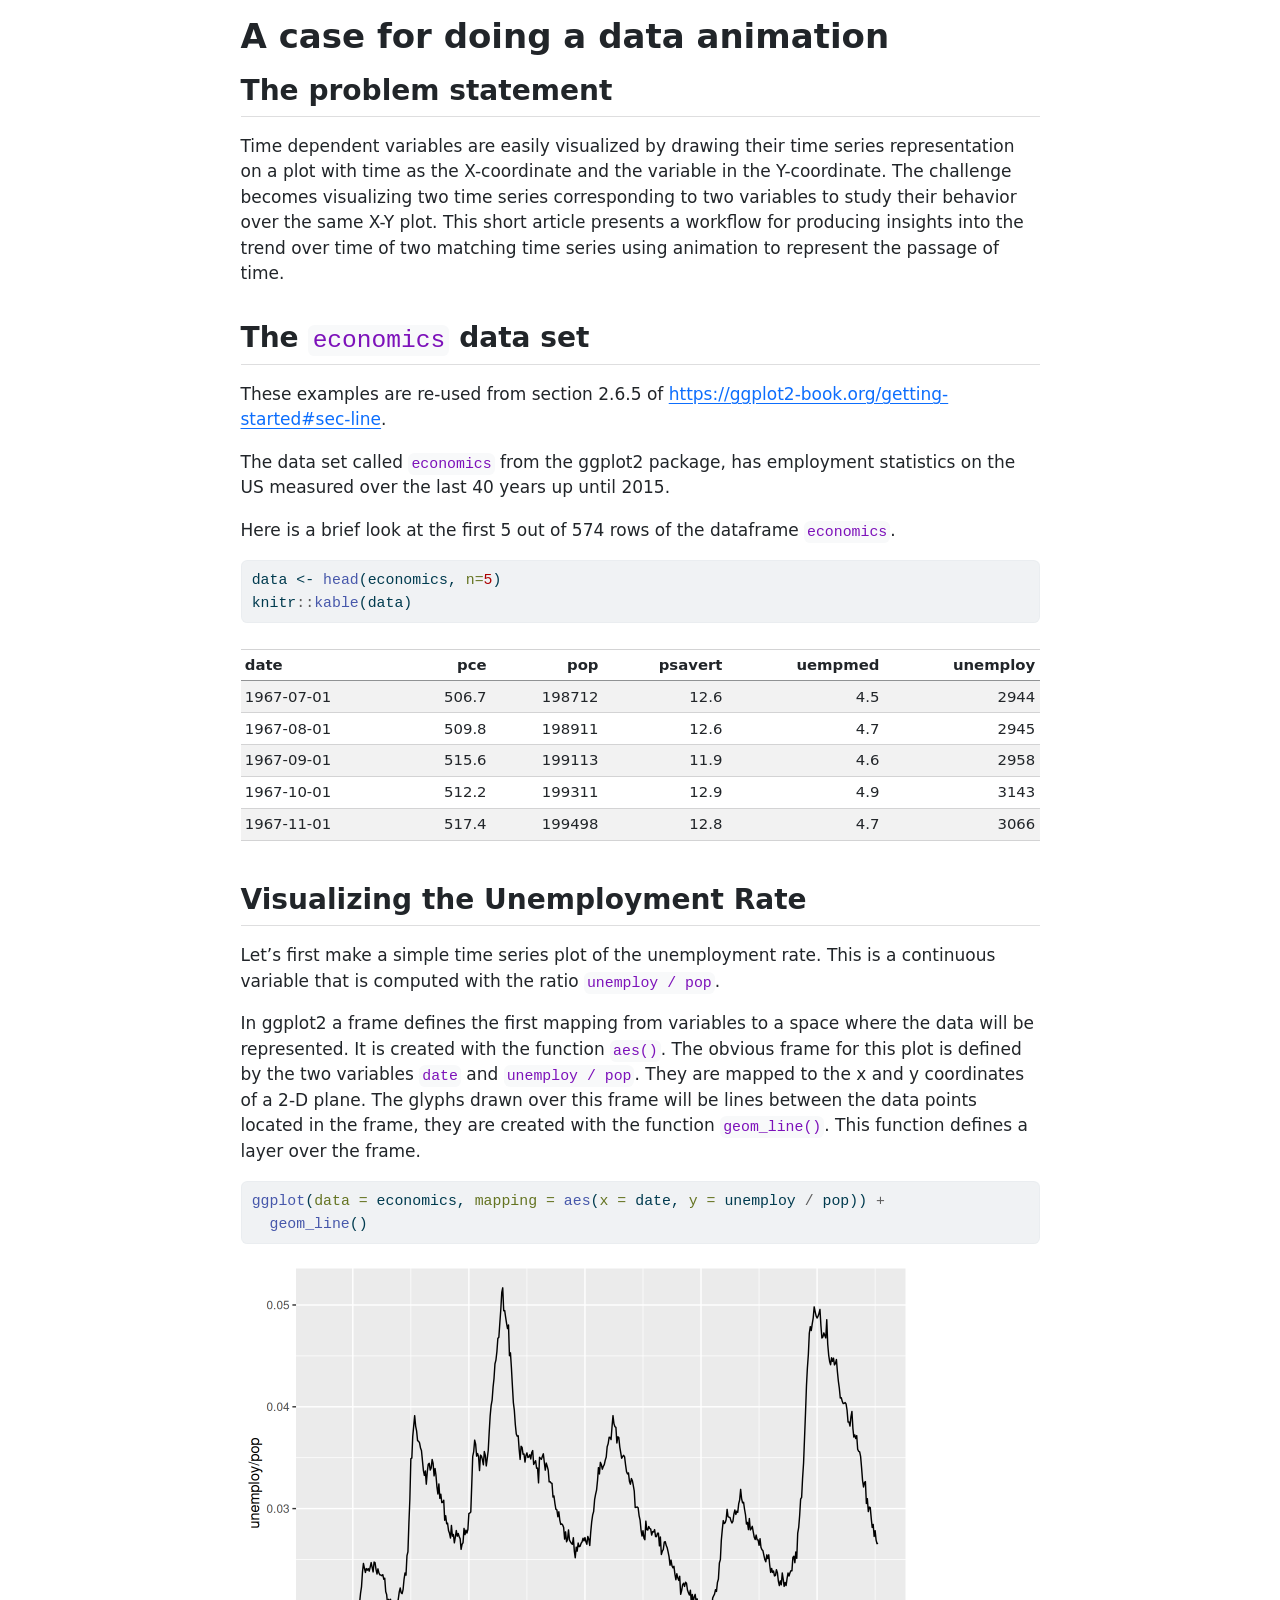
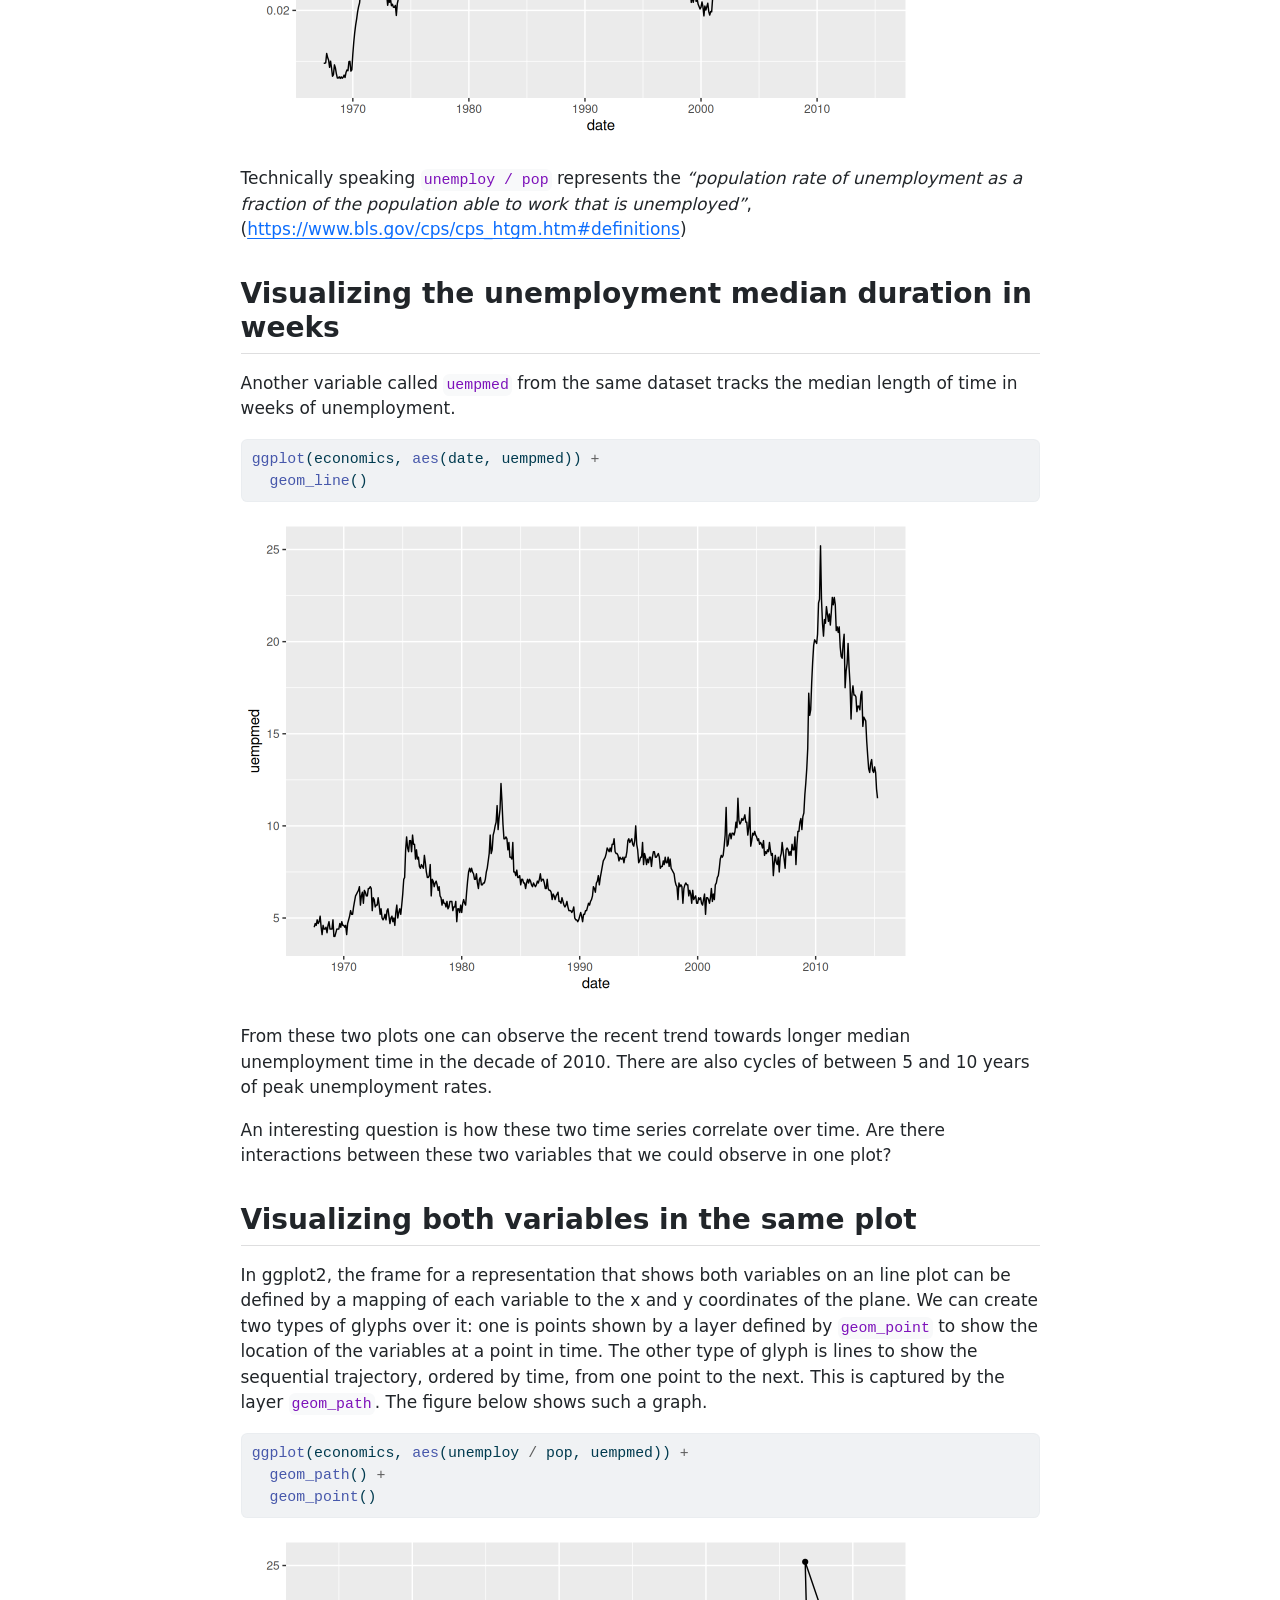
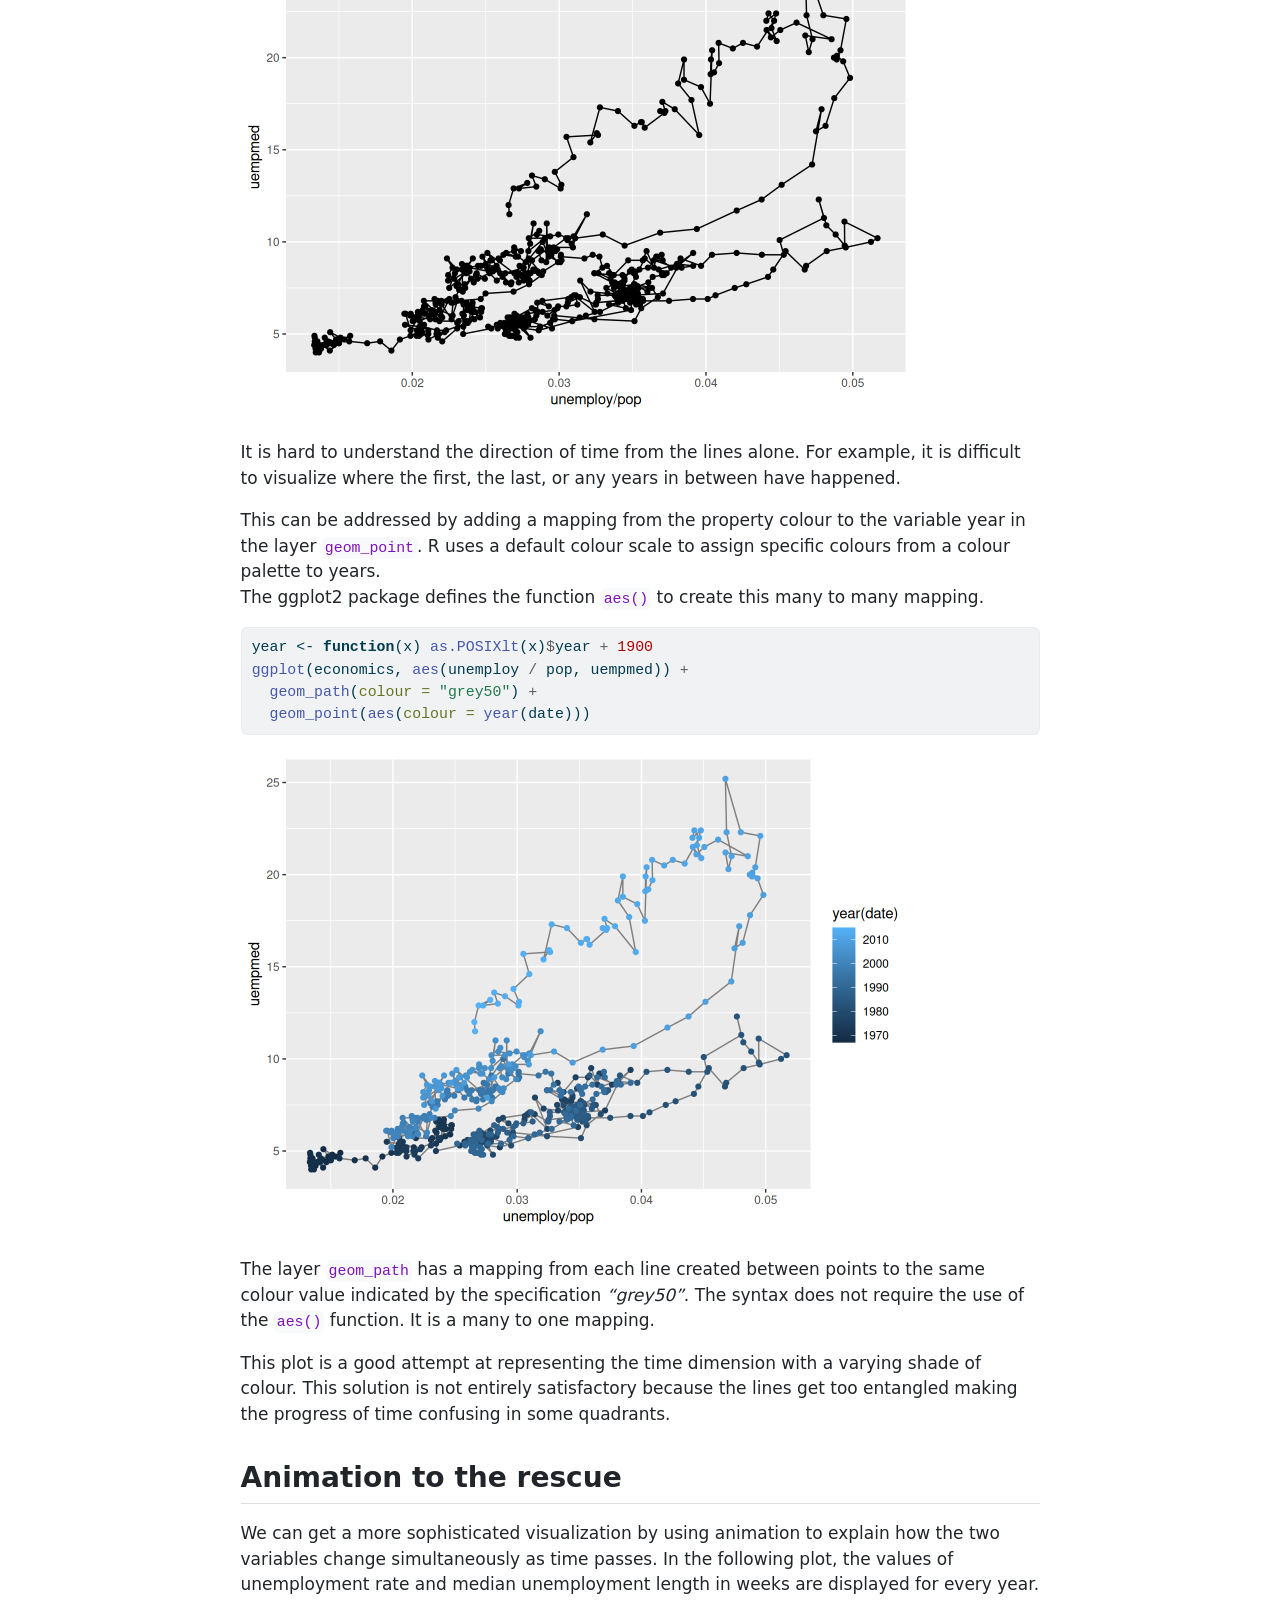
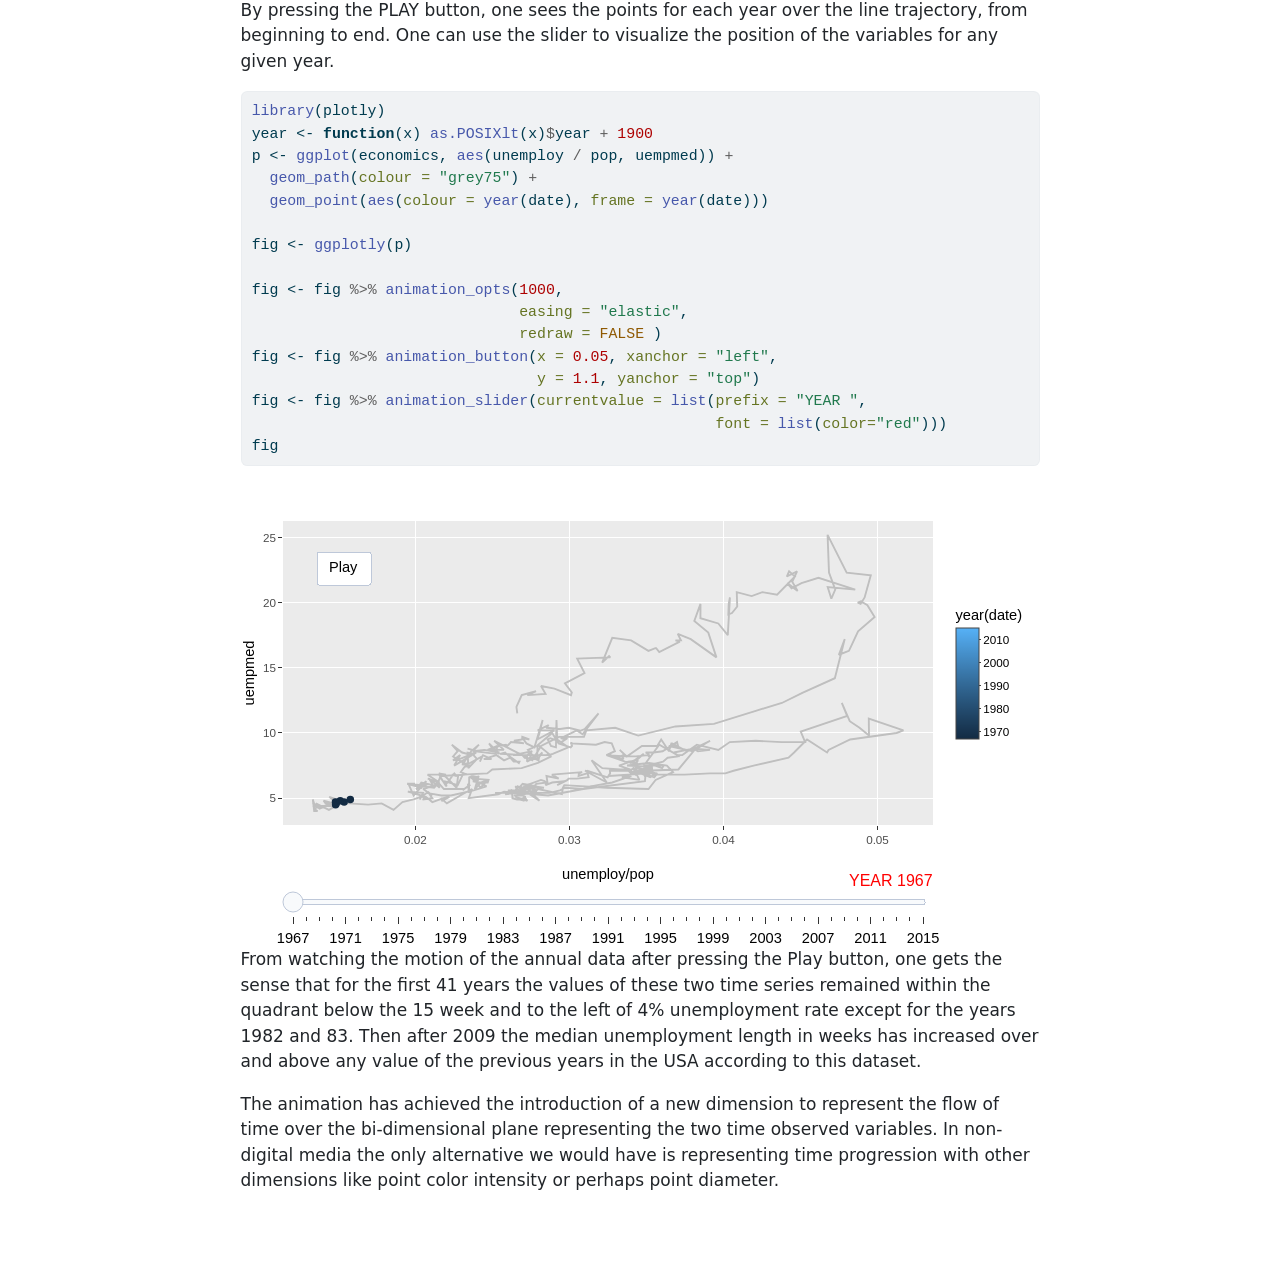
==== docs/index.html @ ac40e381 "test(GH-pages) back-to-basics: we need index.html as the entry point for the statis page" ====
<!DOCTYPE html>
<html xmlns="http://www.w3.org/1999/xhtml" lang="en" xml:lang="en"><head>

<meta charset="utf-8">
<meta name="generator" content="quarto-1.7.32">

<meta name="viewport" content="width=device-width, initial-scale=1.0, user-scalable=yes">


<title>A case for doing a data animation</title>
<style>
code{white-space: pre-wrap;}
span.smallcaps{font-variant: small-caps;}
div.columns{display: flex; gap: min(4vw, 1.5em);}
div.column{flex: auto; overflow-x: auto;}
div.hanging-indent{margin-left: 1.5em; text-indent: -1.5em;}
ul.task-list{list-style: none;}
ul.task-list li input[type="checkbox"] {
  width: 0.8em;
  margin: 0 0.8em 0.2em -1em; /* quarto-specific, see https://github.com/quarto-dev/quarto-cli/issues/4556 */ 
  vertical-align: middle;
}
/* CSS for syntax highlighting */
html { -webkit-text-size-adjust: 100%; }
pre > code.sourceCode { white-space: pre; position: relative; }
pre > code.sourceCode > span { display: inline-block; line-height: 1.25; }
pre > code.sourceCode > span:empty { height: 1.2em; }
.sourceCode { overflow: visible; }
code.sourceCode > span { color: inherit; text-decoration: inherit; }
div.sourceCode { margin: 1em 0; }
pre.sourceCode { margin: 0; }
@media screen {
div.sourceCode { overflow: auto; }
}
@media print {
pre > code.sourceCode { white-space: pre-wrap; }
pre > code.sourceCode > span { text-indent: -5em; padding-left: 5em; }
}
pre.numberSource code
  { counter-reset: source-line 0; }
pre.numberSource code > span
  { position: relative; left: -4em; counter-increment: source-line; }
pre.numberSource code > span > a:first-child::before
  { content: counter(source-line);
    position: relative; left: -1em; text-align: right; vertical-align: baseline;
    border: none; display: inline-block;
    -webkit-touch-callout: none; -webkit-user-select: none;
    -khtml-user-select: none; -moz-user-select: none;
    -ms-user-select: none; user-select: none;
    padding: 0 4px; width: 4em;
  }
pre.numberSource { margin-left: 3em;  padding-left: 4px; }
div.sourceCode
  {   }
@media screen {
pre > code.sourceCode > span > a:first-child::before { text-decoration: underline; }
}
</style>


<script src="index_files/libs/clipboard/clipboard.min.js"></script>
<script src="index_files/libs/quarto-html/quarto.js" type="module"></script>
<script src="index_files/libs/quarto-html/tabsets/tabsets.js" type="module"></script>
<script src="index_files/libs/quarto-html/popper.min.js"></script>
<script src="index_files/libs/quarto-html/tippy.umd.min.js"></script>
<script src="index_files/libs/quarto-html/anchor.min.js"></script>
<link href="index_files/libs/quarto-html/tippy.css" rel="stylesheet">
<link href="index_files/libs/quarto-html/quarto-syntax-highlighting-37eea08aefeeee20ff55810ff984fec1.css" rel="stylesheet" id="quarto-text-highlighting-styles">
<script src="index_files/libs/bootstrap/bootstrap.min.js"></script>
<link href="index_files/libs/bootstrap/bootstrap-icons.css" rel="stylesheet">
<link href="index_files/libs/bootstrap/bootstrap-150c5a5c66fdbd654747a615116edb5d.min.css" rel="stylesheet" append-hash="true" id="quarto-bootstrap" data-mode="light">
<link href="index_files/libs/htmltools-fill-0.5.8.1/fill.css" rel="stylesheet">
<script src="index_files/libs/htmlwidgets-1.6.4/htmlwidgets.js"></script>
<script src="index_files/libs/plotly-binding-4.11.0/plotly.js"></script>
<script src="index_files/libs/typedarray-0.1/typedarray.min.js"></script>
<script src="index_files/libs/jquery-3.5.1/jquery.min.js"></script>
<link href="index_files/libs/crosstalk-1.2.2/css/crosstalk.min.css" rel="stylesheet">
<script src="index_files/libs/crosstalk-1.2.2/js/crosstalk.min.js"></script>
<link href="index_files/libs/plotly-htmlwidgets-css-2.11.1/plotly-htmlwidgets.css" rel="stylesheet">
<script src="index_files/libs/plotly-main-2.11.1/plotly-latest.min.js"></script>


</head>

<body class="fullcontent quarto-light">

<div id="quarto-content" class="page-columns page-rows-contents page-layout-article">

<main class="content" id="quarto-document-content">

<header id="title-block-header" class="quarto-title-block default">
<div class="quarto-title">
<h1 class="title">A case for doing a data animation</h1>
</div>



<div class="quarto-title-meta">

    
  
    
  </div>
  


</header>


<section id="the-problem-statement" class="level2">
<h2 class="anchored" data-anchor-id="the-problem-statement">The problem statement</h2>
<p>Time dependent variables are easily visualized by drawing their time series representation on a plot with time as the X-coordinate and the variable in the Y-coordinate. The challenge becomes visualizing two time series corresponding to two variables to study their behavior over the same X-Y plot. This short article presents a workflow for producing insights into the trend over time of two matching time series using animation to represent the passage of time.</p>
</section>
<section id="the-economics-data-set" class="level2">
<h2 class="anchored" data-anchor-id="the-economics-data-set">The <code>economics</code> data set</h2>
<p>These examples are re-used from section 2.6.5 of <a href="https://ggplot2-book.org/getting-started#sec-line" class="uri">https://ggplot2-book.org/getting-started#sec-line</a>.</p>
<p>The data set called <code>economics</code> from the ggplot2 package, has employment statistics on the US measured over the last 40 years up until 2015.</p>
<p>Here is a brief look at the first 5 out of 574 rows of the dataframe <code>economics</code>.</p>
<div class="cell">
<div class="sourceCode cell-code" id="cb1"><pre class="sourceCode r code-with-copy"><code class="sourceCode r"><span id="cb1-1"><a href="#cb1-1" aria-hidden="true" tabindex="-1"></a>data <span class="ot">&lt;-</span> <span class="fu">head</span>(economics, <span class="at">n=</span><span class="dv">5</span>)</span>
<span id="cb1-2"><a href="#cb1-2" aria-hidden="true" tabindex="-1"></a>knitr<span class="sc">::</span><span class="fu">kable</span>(data)</span></code><button title="Copy to Clipboard" class="code-copy-button"><i class="bi"></i></button></pre></div>
<div class="cell-output-display">
<table class="caption-top table table-sm table-striped small">
<thead>
<tr class="header">
<th style="text-align: left;">date</th>
<th style="text-align: right;">pce</th>
<th style="text-align: right;">pop</th>
<th style="text-align: right;">psavert</th>
<th style="text-align: right;">uempmed</th>
<th style="text-align: right;">unemploy</th>
</tr>
</thead>
<tbody>
<tr class="odd">
<td style="text-align: left;">1967-07-01</td>
<td style="text-align: right;">506.7</td>
<td style="text-align: right;">198712</td>
<td style="text-align: right;">12.6</td>
<td style="text-align: right;">4.5</td>
<td style="text-align: right;">2944</td>
</tr>
<tr class="even">
<td style="text-align: left;">1967-08-01</td>
<td style="text-align: right;">509.8</td>
<td style="text-align: right;">198911</td>
<td style="text-align: right;">12.6</td>
<td style="text-align: right;">4.7</td>
<td style="text-align: right;">2945</td>
</tr>
<tr class="odd">
<td style="text-align: left;">1967-09-01</td>
<td style="text-align: right;">515.6</td>
<td style="text-align: right;">199113</td>
<td style="text-align: right;">11.9</td>
<td style="text-align: right;">4.6</td>
<td style="text-align: right;">2958</td>
</tr>
<tr class="even">
<td style="text-align: left;">1967-10-01</td>
<td style="text-align: right;">512.2</td>
<td style="text-align: right;">199311</td>
<td style="text-align: right;">12.9</td>
<td style="text-align: right;">4.9</td>
<td style="text-align: right;">3143</td>
</tr>
<tr class="odd">
<td style="text-align: left;">1967-11-01</td>
<td style="text-align: right;">517.4</td>
<td style="text-align: right;">199498</td>
<td style="text-align: right;">12.8</td>
<td style="text-align: right;">4.7</td>
<td style="text-align: right;">3066</td>
</tr>
</tbody>
</table>
</div>
</div>
</section>
<section id="visualizing-the-unemployment-rate" class="level2">
<h2 class="anchored" data-anchor-id="visualizing-the-unemployment-rate">Visualizing the Unemployment Rate</h2>
<p>Let’s first make a simple time series plot of the unemployment rate. This is a continuous variable that is computed with the ratio <code>unemploy / pop</code>.</p>
<p>In ggplot2 a frame defines the first mapping from variables to a space where the data will be represented. It is created with the function <code>aes()</code>. The obvious frame for this plot is defined by the two variables <code>date</code> and <code>unemploy / pop</code>. They are mapped to the x and y coordinates of a 2-D plane. The glyphs drawn over this frame will be lines between the data points located in the frame, they are created with the function <code>geom_line()</code>. This function defines a layer over the frame.</p>
<div class="cell">
<div class="sourceCode cell-code" id="cb2"><pre class="sourceCode r code-with-copy"><code class="sourceCode r"><span id="cb2-1"><a href="#cb2-1" aria-hidden="true" tabindex="-1"></a><span class="fu">ggplot</span>(<span class="at">data =</span> economics, <span class="at">mapping =</span> <span class="fu">aes</span>(<span class="at">x =</span> date, <span class="at">y =</span> unemploy <span class="sc">/</span> pop)) <span class="sc">+</span></span>
<span id="cb2-2"><a href="#cb2-2" aria-hidden="true" tabindex="-1"></a>  <span class="fu">geom_line</span>()</span></code><button title="Copy to Clipboard" class="code-copy-button"><i class="bi"></i></button></pre></div>
<div class="cell-output-display">
<div>
<figure class="figure">
<p><img src="index_files/figure-html/running-separate-time-series-unemployment-rate-1.png" class="img-fluid figure-img" width="672"></p>
</figure>
</div>
</div>
</div>
<p>Technically speaking <code>unemploy / pop</code> represents the <em>“population rate of unemployment as a fraction of the population able to work that is unemployed”</em>, (<a href="https://www.bls.gov/cps/cps_htgm.htm#definitions" class="uri">https://www.bls.gov/cps/cps_htgm.htm#definitions</a>)</p>
</section>
<section id="visualizing-the-unemployment-median-duration-in-weeks" class="level2">
<h2 class="anchored" data-anchor-id="visualizing-the-unemployment-median-duration-in-weeks">Visualizing the unemployment median duration in weeks</h2>
<p>Another variable called <code>uempmed</code> from the same dataset tracks the median length of time in weeks of unemployment.</p>
<div class="cell">
<div class="sourceCode cell-code" id="cb3"><pre class="sourceCode r code-with-copy"><code class="sourceCode r"><span id="cb3-1"><a href="#cb3-1" aria-hidden="true" tabindex="-1"></a><span class="fu">ggplot</span>(economics, <span class="fu">aes</span>(date, uempmed)) <span class="sc">+</span></span>
<span id="cb3-2"><a href="#cb3-2" aria-hidden="true" tabindex="-1"></a>  <span class="fu">geom_line</span>()</span></code><button title="Copy to Clipboard" class="code-copy-button"><i class="bi"></i></button></pre></div>
<div class="cell-output-display">
<div>
<figure class="figure">
<p><img src="index_files/figure-html/running-separate-time-series-mean-time-1.png" class="img-fluid figure-img" width="672"></p>
</figure>
</div>
</div>
</div>
<p>From these two plots one can observe the recent trend towards longer median unemployment time in the decade of 2010. There are also cycles of between 5 and 10 years of peak unemployment rates.</p>
<p>An interesting question is how these two time series correlate over time. Are there interactions between these two variables that we could observe in one plot?</p>
</section>
<section id="visualizing-both-variables-in-the-same-plot" class="level2">
<h2 class="anchored" data-anchor-id="visualizing-both-variables-in-the-same-plot">Visualizing both variables in the same plot</h2>
<p>In ggplot2, the frame for a representation that shows both variables on an line plot can be defined by a mapping of each variable to the x and y coordinates of the plane. We can create two types of glyphs over it: one is points shown by a layer defined by <code>geom_point</code> to show the location of the variables at a point in time. The other type of glyph is lines to show the sequential trajectory, ordered by time, from one point to the next. This is captured by the layer <code>geom_path</code>. The figure below shows such a graph.</p>
<div class="cell">
<div class="sourceCode cell-code" id="cb4"><pre class="sourceCode r code-with-copy"><code class="sourceCode r"><span id="cb4-1"><a href="#cb4-1" aria-hidden="true" tabindex="-1"></a><span class="fu">ggplot</span>(economics, <span class="fu">aes</span>(unemploy <span class="sc">/</span> pop, uempmed)) <span class="sc">+</span> </span>
<span id="cb4-2"><a href="#cb4-2" aria-hidden="true" tabindex="-1"></a>  <span class="fu">geom_path</span>() <span class="sc">+</span></span>
<span id="cb4-3"><a href="#cb4-3" aria-hidden="true" tabindex="-1"></a>  <span class="fu">geom_point</span>()</span></code><button title="Copy to Clipboard" class="code-copy-button"><i class="bi"></i></button></pre></div>
<div class="cell-output-display">
<div>
<figure class="figure">
<p><img src="index_files/figure-html/path-plot-first-attempt-1.png" class="img-fluid figure-img" width="672"></p>
</figure>
</div>
</div>
</div>
<p>It is hard to understand the direction of time from the lines alone. For example, it is difficult to visualize where the first, the last, or any years in between have happened.</p>
<p>This can be addressed by adding a mapping from the property colour to the variable year in the layer <code>geom_point</code>. R uses a default colour scale to assign specific colours from a colour palette to years.<br>
The ggplot2 package defines the function <code>aes()</code> to create this many to many mapping.</p>
<div class="cell">
<div class="sourceCode cell-code" id="cb5"><pre class="sourceCode r code-with-copy"><code class="sourceCode r"><span id="cb5-1"><a href="#cb5-1" aria-hidden="true" tabindex="-1"></a>year <span class="ot">&lt;-</span> <span class="cf">function</span>(x) <span class="fu">as.POSIXlt</span>(x)<span class="sc">$</span>year <span class="sc">+</span> <span class="dv">1900</span></span>
<span id="cb5-2"><a href="#cb5-2" aria-hidden="true" tabindex="-1"></a><span class="fu">ggplot</span>(economics, <span class="fu">aes</span>(unemploy <span class="sc">/</span> pop, uempmed)) <span class="sc">+</span> </span>
<span id="cb5-3"><a href="#cb5-3" aria-hidden="true" tabindex="-1"></a>  <span class="fu">geom_path</span>(<span class="at">colour =</span> <span class="st">"grey50"</span>) <span class="sc">+</span></span>
<span id="cb5-4"><a href="#cb5-4" aria-hidden="true" tabindex="-1"></a>  <span class="fu">geom_point</span>(<span class="fu">aes</span>(<span class="at">colour =</span> <span class="fu">year</span>(date)))</span></code><button title="Copy to Clipboard" class="code-copy-button"><i class="bi"></i></button></pre></div>
<div class="cell-output-display">
<div>
<figure class="figure">
<p><img src="index_files/figure-html/path-plot-time-direction-encoded-to-colour-1.png" class="img-fluid figure-img" width="672"></p>
</figure>
</div>
</div>
</div>
<p>The layer <code>geom_path</code> has a mapping from each line created between points to the same colour value indicated by the specification <em>“grey50”</em>. The syntax does not require the use of the <code>aes()</code> function. It is a many to one mapping.</p>
<p>This plot is a good attempt at representing the time dimension with a varying shade of colour. This solution is not entirely satisfactory because the lines get too entangled making the progress of time confusing in some quadrants.</p>
</section>
<section id="animation-to-the-rescue" class="level2">
<h2 class="anchored" data-anchor-id="animation-to-the-rescue">Animation to the rescue</h2>
<p>We can get a more sophisticated visualization by using animation to explain how the two variables change simultaneously as time passes. In the following plot, the values of unemployment rate and median unemployment length in weeks are displayed for every year. By pressing the PLAY button, one sees the points for each year over the line trajectory, from beginning to end. One can use the slider to visualize the position of the variables for any given year.</p>
<div class="cell">
<div class="sourceCode cell-code" id="cb6"><pre class="sourceCode r code-with-copy"><code class="sourceCode r"><span id="cb6-1"><a href="#cb6-1" aria-hidden="true" tabindex="-1"></a><span class="fu">library</span>(plotly)</span>
<span id="cb6-2"><a href="#cb6-2" aria-hidden="true" tabindex="-1"></a>year <span class="ot">&lt;-</span> <span class="cf">function</span>(x) <span class="fu">as.POSIXlt</span>(x)<span class="sc">$</span>year <span class="sc">+</span> <span class="dv">1900</span></span>
<span id="cb6-3"><a href="#cb6-3" aria-hidden="true" tabindex="-1"></a>p <span class="ot">&lt;-</span> <span class="fu">ggplot</span>(economics, <span class="fu">aes</span>(unemploy <span class="sc">/</span> pop, uempmed)) <span class="sc">+</span> </span>
<span id="cb6-4"><a href="#cb6-4" aria-hidden="true" tabindex="-1"></a>  <span class="fu">geom_path</span>(<span class="at">colour =</span> <span class="st">"grey75"</span>) <span class="sc">+</span></span>
<span id="cb6-5"><a href="#cb6-5" aria-hidden="true" tabindex="-1"></a>  <span class="fu">geom_point</span>(<span class="fu">aes</span>(<span class="at">colour =</span> <span class="fu">year</span>(date), <span class="at">frame =</span> <span class="fu">year</span>(date)))</span>
<span id="cb6-6"><a href="#cb6-6" aria-hidden="true" tabindex="-1"></a></span>
<span id="cb6-7"><a href="#cb6-7" aria-hidden="true" tabindex="-1"></a>fig <span class="ot">&lt;-</span> <span class="fu">ggplotly</span>(p)</span>
<span id="cb6-8"><a href="#cb6-8" aria-hidden="true" tabindex="-1"></a></span>
<span id="cb6-9"><a href="#cb6-9" aria-hidden="true" tabindex="-1"></a>fig <span class="ot">&lt;-</span> fig <span class="sc">%&gt;%</span> <span class="fu">animation_opts</span>(<span class="dv">1000</span>,</span>
<span id="cb6-10"><a href="#cb6-10" aria-hidden="true" tabindex="-1"></a>                              <span class="at">easing =</span> <span class="st">"elastic"</span>, </span>
<span id="cb6-11"><a href="#cb6-11" aria-hidden="true" tabindex="-1"></a>                              <span class="at">redraw =</span> <span class="cn">FALSE</span> )</span>
<span id="cb6-12"><a href="#cb6-12" aria-hidden="true" tabindex="-1"></a>fig <span class="ot">&lt;-</span> fig <span class="sc">%&gt;%</span> <span class="fu">animation_button</span>(<span class="at">x =</span> <span class="fl">0.05</span>, <span class="at">xanchor =</span> <span class="st">"left"</span>,</span>
<span id="cb6-13"><a href="#cb6-13" aria-hidden="true" tabindex="-1"></a>                                <span class="at">y =</span> <span class="fl">1.1</span>, <span class="at">yanchor =</span> <span class="st">"top"</span>)</span>
<span id="cb6-14"><a href="#cb6-14" aria-hidden="true" tabindex="-1"></a>fig <span class="ot">&lt;-</span> fig <span class="sc">%&gt;%</span> <span class="fu">animation_slider</span>(<span class="at">currentvalue =</span> <span class="fu">list</span>(<span class="at">prefix =</span> <span class="st">"YEAR "</span>,</span>
<span id="cb6-15"><a href="#cb6-15" aria-hidden="true" tabindex="-1"></a>                                                    <span class="at">font =</span> <span class="fu">list</span>(<span class="at">color=</span><span class="st">"red"</span>)))</span>
<span id="cb6-16"><a href="#cb6-16" aria-hidden="true" tabindex="-1"></a>fig</span></code><button title="Copy to Clipboard" class="code-copy-button"><i class="bi"></i></button></pre></div>
<div class="cell-output-display">
<div class="plotly html-widget html-fill-item" id="htmlwidget-fcf64da65594a531f3ba" style="width:100%;height:464px;"></div>
<script type="application/json" data-for="htmlwidget-fcf64da65594a531f3ba">{"x":{"data":[{"x":[0.014815411248439953,0.014805616582290572,0.014855885853761432,0.015769325325747201,0.015368575123560137,0.015115923809333007,0.014403827674567585,0.015011004401760704,0.014380973327468309,0.013530927835051547,0.013675316054521588,0.014650736027446444,0.014364294042031628,0.013778136168602973,0.013356871130560184,0.013358835510954344,0.013476219312439816,0.013317065186662104,0.013471451229183189,0.01333458819799783,0.013424214074635066,0.013642591795648024,0.013408721352635039,0.01390569214891337,0.014150594295356651,0.014077495231100618,0.014968733074006597,0.014997393040894827,0.014034398034398035,0.014159813428255799,0.015702799621288305,0.016925806831104662,0.017805011853680518,0.018576230057582889,0.019153792392244646,0.019875018307865058,0.020360688995961999,0.020731142989356778,0.021679478447017612,0.022309366921297646,0.023773929250961053,0.024612341081662933,0.024149254598820145,0.023724040490061354,0.024108675158927752,0.023949001521261441,0.024104988902827366,0.023854971030839382,0.024246247489899404,0.024696821739360501,0.024227106297510018,0.023777868439367394,0.024746469756179425,0.024691003161828113,0.024023894656729706,0.023572067482696437,0.024080836663288911,0.023683531850266972,0.023488988045527213,0.023473596376206936,0.023406830049167205,0.023510650957991194,0.023059949210093304,0.023161455537131972,0.021846042837612031,0.021549086665939351,0.020503827286299976,0.021087533156498674,0.020799606161303455,0.021090719894049759,0.020460636080481338,0.020604875652904895,0.020315324030598041,0.020297795296380816,0.020490934527931264,0.019503470996587835,0.020674022028462052,0.021096411871137533,0.02180977964796273,0.022203553694960437,0.021734338284610081,0.02164406803492672,0.0220361289476519,0.023057196072742248,0.023675030628372628,0.02346268489361901,0.025377369939228737,0.025754134977220903,0.028608037274315667,0.030896443836075649,0.034899572420916479,0.034966173017459835,0.03707283524939823,0.038123453121154567,0.03912807449784942,0.038096473990582476,0.037629703712964119,0.036670598302458432,0.03661393852851063,0.036461098773241239,0.035954993979822027,0.035697986917499112,0.034703701144660169,0.033721674207936515,0.033259576503926289,0.033696811444963407,0.032400027562762709,0.033608585290621086,0.034352282890361636,0.034449418740520453,0.033785021058414209,0.033982181079746071,0.034820914483124195,0.034451110928467713,0.033214860912769928,0.033933000218834344,0.033288687222100738,0.032132517616212379,0.031433782560641138,0.032420493896730684,0.031007223970323149,0.031411878906639816,0.030590698180236353,0.03061510882555318,0.030821902319670389,0.028856364351138485,0.029298753369424363,0.02850709970265624,0.028571815033905643,0.02783896644458559,0.02757723606510154,0.027106876098912217,0.028344228047712111,0.027288436076389668,0.027459841382989694,0.026635792377872631,0.027192954979707085,0.027844592479992845,0.027288767784155628,0.027551516828607518,0.027243739826521285,0.027040875431076732,0.025998076854588839,0.026502937605351291,0.026642376308013596,0.028052109456490379,0.027444390747826397,0.02788295888857888,0.027598472748830892,0.027956666062596412,0.029511903237344945,0.029569038542990259,0.029662903517317686,0.032405388860262223,0.035132958710852757,0.035592162516152284,0.036723957738685968,0.036327664036007422,0.035151148624367842,0.035408923153705724,0.035094395744755306,0.033735613845676395,0.035254240249500954,0.035146308349812937,0.034821833664886746,0.034302079746123634,0.035604922138734618,0.03524532013701194,0.034192010992929386,0.034910746480035795,0.035718625766019134,0.037486830181971117,0.039116721976241435,0.040118793535622907,0.040652024381697287,0.041956137355012475,0.042748520326608197,0.044222840985128103,0.044584118821961186,0.045423980137246113,0.046725067617620207,0.046821749457812659,0.048224626933047861,0.049519792454126861,0.051237590828909024,0.051685537828100876,0.049433829643154098,0.049448972686349173,0.048832898854087745,0.048198955432648502,0.04768256085361787,0.048035605976473404,0.045017861182124308,0.045300446479972369,0.043808931363735135,0.042088996922186227,0.040407864623656829,0.039666716262460947,0.038269218514348835,0.037324807771508151,0.03711042749549167,0.037152464181072681,0.035831571275419187,0.034832317073170735,0.036120466430856195,0.036013680040921751,0.035339584389254941,0.035366450611032343,0.034567526427417894,0.035218864299078022,0.035470042279380803,0.035020748983594412,0.035077313950162364,0.035287936107608241,0.034871510538740054,0.035505938641037481,0.035699009502402859,0.034339007621114553,0.034525194853033514,0.034703257455679953,0.033964739852992185,0.033982386617503975,0.032528230080371229,0.03503928470148631,0.034939648561235034,0.034836355760660409,0.035122840459314693,0.035382331291405188,0.03456873231359936,0.033775648318068209,0.034471601373886204,0.03416447690177972,0.033789296259944424,0.032625610462710043,0.032640704099526852,0.032509403546480388,0.032477001309489877,0.031132869904066839,0.031242910119914365,0.030493635824045375,0.029933609001499151,0.029879182921008017,0.029199541161814467,0.029686254857340028,0.02887468755002278,0.028448498619821252,0.028498120755304716,0.02838230294391126,0.02814814208343738,0.02700402953629651,0.027713503127427333,0.026739540697531924,0.026956873084347872,0.027903278421138475,0.026904148877228432,0.026732548342850632,0.026585707081387973,0.026489904737133009,0.02713789070115017,0.025809934328552064,0.02516935058613556,0.026215847049906576,0.025819542659959661,0.026615246404493472,0.026259187683450445,0.026299313737766235,0.026592310423862866,0.026726650461367293,0.027086245020762765,0.026831241271898228,0.027153652190349032,0.026729414412423089,0.026496715017750149,0.027263683986747209,0.027015006110632501,0.026375931062361666,0.027673388450897927,0.02870159999041683,0.029383731271261131,0.029710384494357856,0.030889689909527104,0.031399775857820736,0.031819571319112783,0.032780058302100068,0.0340212067899767,0.033402864912148764,0.034541522183517651,0.034327644970320724,0.033870757772403969,0.03414405434050282,0.034321557022894154,0.034751508243755773,0.035062304195227663,0.036075681272650255,0.03637339644376876,0.037009489211111461,0.036996046194217508,0.036778493077908682,0.038020172854439392,0.039128723366940905,0.038342662732488889,0.038047365802077501,0.037977386739559228,0.036445992220614981,0.037052532084432516,0.036983433495992847,0.036048538922757549,0.035466690354898633,0.034944742853614867,0.035117611231467845,0.035231823783117684,0.035085762204621423,0.034312501200745422,0.033630634848752332,0.033403995139285533,0.033503980272856414,0.032674763316438746,0.032395270451019205,0.032949117857047405,0.03274416972184814,0.032284869183387202,0.03172131241171073,0.030109138494428953,0.030123274761354655,0.030162923822104799,0.030080690418771139,0.029293568217198133,0.02887616770273287,0.027876579515344405,0.027303212942402684,0.027825568584838745,0.027093150375089532,0.026942126970376089,0.028767097514628134,0.027932540846171777,0.02789274045142149,0.028237862821085171,0.028046454282105959,0.027991555369228004,0.02739889925819574,0.027738453205834564,0.027703653388967055,0.027935752616995647,0.027250301828859312,0.027245481114689402,0.027580127430231392,0.02758372103393433,0.026337671593920992,0.027207630151260629,0.025491154769312827,0.025820988293794676,0.025984825246414198,0.026713132849474672,0.02675149838635316,0.026378242924528301,0.026150192389123111,0.025752241364721637,0.025260674132525737,0.024436186853294753,0.024939293233854933,0.024385149791874304,0.024184133188404205,0.024331665161778523,0.023567474402231864,0.023011315964191648,0.023602991558905429,0.023187899179247413,0.022944425443352085,0.023348736761353513,0.021579780896754133,0.021944085584474023,0.022520628199364841,0.022668091193886606,0.022353826451244129,0.022767189227867038,0.022671234607567425,0.021999660988830664,0.02173490051382573,0.021512653443248497,0.021982646982646983,0.020787352892544159,0.021562141992666574,0.020795286975677837,0.021329672653503034,0.021572172792208955,0.020879678972253419,0.021132320839719474,0.020620764231646341,0.020380003636739627,0.020137790507131763,0.020314902340413415,0.020832888794053844,0.020372482756415039,0.019460115816270374,0.020427349517697434,0.020030057492042563,0.020351647573348442,0.020707369106289338,0.019881102172960286,0.019540891451654479,0.01989395067259828,0.019859285996277707,0.021213722175260637,0.021429803228724172,0.021596623879022333,0.022035905418843843,0.021860187493416665,0.022745928955806106,0.023073229375869673,0.024659453023777006,0.024985743922362975,0.026892882858321275,0.02794919344418019,0.028816694001465609,0.028529785067715526,0.028624291797041054,0.028914655802778647,0.029920284484528371,0.029201419914262769,0.029156129283272658,0.029121327293868553,0.028797336662505203,0.028587960556860626,0.028756880257555302,0.029470159733800058,0.029863849878850934,0.029428222079456199,0.029746577659346803,0.029622884264481168,0.030476518741921584,0.030849400370592327,0.031887509291633399,0.03098480159548862,0.030562884784520669,0.030622577843684457,0.029947800558348826,0.029389288125370536,0.028482096380921071,0.028645548132734639,0.027933973622284246,0.029023007167735961,0.027905006848168754,0.028027590726184909,0.028258356268096297,0.027724108320299323,0.02720287077104307,0.026965244871092729,0.027396934371070252,0.026936895940448135,0.026922841998819114,0.026394135239425732,0.027041222615679164,0.026201627569110729,0.02596365359233815,0.025873846819792767,0.025424416089965398,0.025004557946695656,0.02477735798137903,0.025456089677695505,0.025096642107673452,0.025457004713886282,0.024472902959005619,0.023732811014389527,0.024119199339273603,0.023726766422867879,0.02387010905823703,0.02338389794168096,0.023435172508443826,0.023996976548181247,0.023694877081363214,0.022857314540950881,0.022435672953457737,0.022899491492665631,0.022514483585270029,0.023674702402736097,0.023028437310922134,0.022360566206344409,0.022738287292450889,0.022442393103425402,0.023129260718700598,0.023671871895736479,0.023379991861499933,0.023698875542892652,0.023899711697549925,0.023890131791693889,0.025207147025754485,0.025320751484319913,0.024684650868753519,0.025738136995857284,0.025112045692940545,0.027585821643451202,0.028155741472832584,0.029321058537129508,0.030939697421691881,0.031096364666616444,0.032969622390804899,0.034462009379108267,0.036881870825217974,0.039378461699237123,0.042095025489389759,0.043791668297519799,0.045155107615381357,0.047230474552419667,0.0478734139307175,0.047492348075553199,0.048146643482782719,0.048739064641203325,0.049813588414901244,0.049345368947337702,0.048918942562849725,0.048718886906515817,0.04890511185106803,0.049163680581607444,0.049564798269767119,0.047997690318430132,0.046758423660535113,0.046851336737532355,0.047258049906959095,0.047002276439631625,0.046765470245327803,0.048555073017673221,0.046167453775955054,0.045063566545410202,0.044421105185782822,0.044132755595286143,0.044814951816878806,0.044463046218333677,0.044779964829221634,0.044112596718823456,0.044259328828258095,0.044643726197120974,0.043480741951107425,0.042521562135297571,0.041829373013192638,0.040861070638790596,0.04089181666026822,0.040551915752021814,0.040316625210138776,0.040340243506582989,0.040418117463825932,0.040278693679216979,0.039663212099804321,0.038503496503629851,0.038506739146233683,0.038104595467220156,0.039012443732369541,0.039541570799125444,0.037873968635973899,0.037030088212265784,0.037236653386807407,0.036881654644072191,0.037166591619734735,0.035829573219555176,0.03562760866059754,0.035573807166764844,0.035126869793721427,0.034003931291997511,0.032777635115112745,0.032122780888348419,0.032569232206676138,0.032650010449418808,0.03050087664398609,0.030976891738339805,0.029705070227182117,0.030151034338638943,0.030100931474406338,0.02902308314662715,0.028150602428841494,0.028444987717632673,0.027262251036218082,0.027828080140094739,0.026899986422224041,0.026555847756623872,0.026610296283926433],"y":[4.5,4.7000000000000002,4.5999999999999996,4.9000000000000004,4.7000000000000002,4.7999999999999998,5.0999999999999996,4.5,4.0999999999999996,4.5999999999999996,4.4000000000000004,4.4000000000000004,4.5,4.2000000000000002,4.5999999999999996,4.7999999999999998,4.4000000000000004,4.4000000000000004,4.4000000000000004,4.9000000000000004,4,4,4.2000000000000002,4.4000000000000004,4.4000000000000004,4.4000000000000004,4.7000000000000002,4.5,4.7999999999999998,4.5999999999999996,4.5999999999999996,4.5,4.5999999999999996,4.0999999999999996,4.7000000000000002,4.9000000000000004,5.0999999999999996,5.4000000000000004,5.2000000000000002,5.2000000000000002,5.5999999999999996,5.9000000000000004,6.2000000000000002,6.2999999999999998,6.4000000000000004,6.5,6.7000000000000002,5.7000000000000002,6.2000000000000002,6.4000000000000004,5.7999999999999998,6.5,6.4000000000000004,6.2000000000000002,6.2000000000000002,6.5999999999999996,6.5999999999999996,6.7000000000000002,6.5999999999999996,5.4000000000000004,6.0999999999999996,6,5.5999999999999996,5.7000000000000002,5.7000000000000002,6.0999999999999996,5.7000000000000002,5.2000000000000002,5.5,5,4.9000000000000004,5,5.2000000000000002,4.9000000000000004,5.4000000000000004,5.5,5.0999999999999996,4.7000000000000002,5,5.0999999999999996,4.7999999999999998,5,4.5999999999999996,5.2999999999999998,5.7000000000000002,5,5.2999999999999998,5.5,5.2000000000000002,5.7000000000000002,6.2999999999999998,7.0999999999999996,7.2000000000000002,8.6999999999999993,9.4000000000000004,8.8000000000000007,8.5999999999999996,9.1999999999999993,9.1999999999999993,8.5999999999999996,9.5,9,9,8.1999999999999993,8.6999999999999993,8.1999999999999993,8.3000000000000007,7.7999999999999998,7.7000000000000002,7.9000000000000004,7.7999999999999998,7.7000000000000002,8.4000000000000004,8,7.5,7.2000000000000002,7.2000000000000002,7.2999999999999998,7.9000000000000004,6.2000000000000002,7.0999999999999996,7,6.7000000000000002,6.9000000000000004,7,6.7999999999999998,6.5,6.7000000000000002,6.2000000000000002,6.0999999999999996,5.7000000000000002,6,5.7999999999999998,5.7999999999999998,5.5999999999999996,5.9000000000000004,5.5,5.5999999999999996,5.9000000000000004,5.9000000000000004,5.9000000000000004,5.4000000000000004,5.5999999999999996,5.5999999999999996,5.9000000000000004,4.7999999999999998,5.5,5.5,5.2999999999999998,5.7000000000000002,5.2999999999999998,5.7999999999999998,6,5.7999999999999998,5.7000000000000002,6.4000000000000004,7,7.5,7.7000000000000002,7.5,7.7000000000000002,7.5,7.4000000000000004,7.0999999999999996,7.0999999999999996,7.4000000000000004,6.9000000000000004,6.5999999999999996,7.0999999999999996,7.2000000000000002,6.7999999999999998,6.7999999999999998,6.9000000000000004,6.9000000000000004,7.0999999999999996,7.5,7.7000000000000002,8.0999999999999996,8.5,9.5,8.5,8.6999999999999993,9.5,9.6999999999999993,10,10.199999999999999,11.1,9.8000000000000007,10.4,10.9,12.300000000000001,11.300000000000001,10.1,9.3000000000000007,9.3000000000000007,9.4000000000000004,9.3000000000000007,8.6999999999999993,9.0999999999999996,8.3000000000000007,8.3000000000000007,8.1999999999999993,9.0999999999999996,7.5,7.5,7.2999999999999998,7.5999999999999996,7.2000000000000002,7.2000000000000002,7.2999999999999998,6.7999999999999998,7.0999999999999996,7.0999999999999996,6.9000000000000004,6.9000000000000004,6.5999999999999996,6.9000000000000004,7.0999999999999996,6.9000000000000004,7.0999999999999996,7,6.7999999999999998,6.7000000000000002,6.9000000000000004,6.7999999999999998,6.7000000000000002,6.7999999999999998,7,6.9000000000000004,7.0999999999999996,7.4000000000000004,7,7.0999999999999996,7.0999999999999996,6.9000000000000004,6.5999999999999996,6.5999999999999996,7.0999999999999996,6.5999999999999996,6.5,6.5,6.4000000000000004,6,6.2999999999999998,6.2000000000000002,6,6.2000000000000002,6.2999999999999998,6.4000000000000004,5.9000000000000004,5.9000000000000004,5.7999999999999998,6.0999999999999996,5.9000000000000004,5.7000000000000002,5.5999999999999996,5.7000000000000002,5.9000000000000004,5.5999999999999996,5.4000000000000004,5.4000000000000004,5.4000000000000004,5.2999999999999998,5.4000000000000004,5.5999999999999996,5,4.9000000000000004,4.9000000000000004,4.7999999999999998,4.9000000000000004,5.0999999999999996,5.2999999999999998,5.0999999999999996,4.7999999999999998,5.2000000000000002,5.2000000000000002,5.4000000000000004,5.4000000000000004,5.5999999999999996,5.7999999999999998,5.7000000000000002,5.9000000000000004,6,6.2000000000000002,6.7000000000000002,6.5999999999999996,6.4000000000000004,6.9000000000000004,7,7.2999999999999998,6.7999999999999998,7.2000000000000002,7.5,7.7999999999999998,8.0999999999999996,8.1999999999999993,8.3000000000000007,8.5,8.8000000000000007,8.6999999999999993,8.5999999999999996,8.8000000000000007,8.5999999999999996,9,9,9.3000000000000007,8.5999999999999996,8.5,8.5,8.4000000000000004,8.0999999999999996,8.3000000000000007,8.1999999999999993,8.1999999999999993,8.3000000000000007,8,8.3000000000000007,8.3000000000000007,8.5999999999999996,9.1999999999999993,9.3000000000000007,9.0999999999999996,9.1999999999999993,9.3000000000000007,9,8.9000000000000004,9.1999999999999993,10,9,8.6999999999999993,8,8.0999999999999996,8.3000000000000007,8.3000000000000007,9.0999999999999996,7.9000000000000004,8.5,8.3000000000000007,7.9000000000000004,8.1999999999999993,8,8.3000000000000007,8.3000000000000007,7.7999999999999998,8.3000000000000007,8.5999999999999996,8.5999999999999996,8.3000000000000007,8.3000000000000007,8.4000000000000004,8.5,8.3000000000000007,7.7000000000000002,7.7999999999999998,7.7999999999999998,8.0999999999999996,7.9000000000000004,8.3000000000000007,8,8,8.3000000000000007,7.7999999999999998,8.1999999999999993,7.7000000000000002,7.5999999999999996,7.5,7.4000000000000004,7,6.7999999999999998,6.7000000000000002,6,6.9000000000000004,6.7000000000000002,6.7999999999999998,6.7000000000000002,5.7999999999999998,6.5999999999999996,6.7999999999999998,6.9000000000000004,6.7999999999999998,6.7999999999999998,6.2000000000000002,6.5,6.2999999999999998,5.7999999999999998,6.5,6,6.0999999999999996,6.2000000000000002,5.7999999999999998,5.7999999999999998,6.0999999999999996,6,6.0999999999999996,5.7999999999999998,5.7000000000000002,6,6.2999999999999998,5.2000000000000002,6.0999999999999996,6.0999999999999996,6,5.7999999999999998,6.0999999999999996,6.5999999999999996,5.9000000000000004,6.2999999999999998,6,6.7999999999999998,6.9000000000000004,7.2000000000000002,7.2999999999999998,7.7000000000000002,8.1999999999999993,8.4000000000000004,8.3000000000000007,8.4000000000000004,8.9000000000000004,9.5,11,8.9000000000000004,9,9.5,9.5999999999999996,9.3000000000000007,9.5999999999999996,9.5999999999999996,9.5,9.6999999999999993,10.199999999999999,9.9000000000000004,11.5,10.300000000000001,10.1,10.199999999999999,10.4,10.300000000000001,10.4,10.6,10.199999999999999,10.199999999999999,9.5,9.9000000000000004,11,8.9000000000000004,9.1999999999999993,9.5999999999999996,9.5,9.6999999999999993,9.5,9.4000000000000004,9.1999999999999993,9.3000000000000007,9,9.0999999999999996,9,8.8000000000000007,9.1999999999999993,8.4000000000000004,8.5999999999999996,8.5,8.6999999999999993,8.5999999999999996,9.0999999999999996,8.6999999999999993,8.4000000000000004,8.5,7.2999999999999998,8,8.4000000000000004,8,7.9000000000000004,8.3000000000000007,7.5,8.3000000000000007,8.5,9.0999999999999996,8.5999999999999996,8.1999999999999993,7.7000000000000002,8.6999999999999993,8.8000000000000007,8.6999999999999993,8.4000000000000004,8.5999999999999996,8.4000000000000004,9,8.6999999999999993,8.6999999999999993,9.4000000000000004,7.9000000000000004,9,9.6999999999999993,9.6999999999999993,10.199999999999999,10.4,9.8000000000000007,10.5,10.699999999999999,11.699999999999999,12.300000000000001,13.1,14.199999999999999,17.199999999999999,16,16.300000000000001,17.800000000000001,18.899999999999999,19.800000000000001,20.100000000000001,20,19.899999999999999,20.399999999999999,22.100000000000001,22.300000000000001,25.199999999999999,22.300000000000001,21,20.300000000000001,21.199999999999999,21,21.899999999999999,21.5,21.100000000000001,21.5,20.899999999999999,21.600000000000001,22.399999999999999,22,22.399999999999999,22,20.600000000000001,20.800000000000001,20.5,20.800000000000001,19.699999999999999,19.199999999999999,19.100000000000001,19.899999999999999,20.399999999999999,17.5,18.399999999999999,18.800000000000001,19.899999999999999,18.600000000000001,17.699999999999999,15.800000000000001,17.199999999999999,17.600000000000001,17.100000000000001,17.100000000000001,17,16.199999999999999,16.5,16.5,16.300000000000001,17.100000000000001,17.300000000000001,15.4,15.9,15.800000000000001,15.699999999999999,14.6,13.800000000000001,13.1,12.9,13.4,13.6,13,12.9,13.199999999999999,12.9,12,11.5],"text":["unemploy/pop: 0.01481541<br />uempmed:  4.5","unemploy/pop: 0.01480562<br />uempmed:  4.7","unemploy/pop: 0.01485589<br />uempmed:  4.6","unemploy/pop: 0.01576933<br />uempmed:  4.9","unemploy/pop: 0.01536858<br />uempmed:  4.7","unemploy/pop: 0.01511592<br />uempmed:  4.8","unemploy/pop: 0.01440383<br />uempmed:  5.1","unemploy/pop: 0.01501100<br />uempmed:  4.5","unemploy/pop: 0.01438097<br />uempmed:  4.1","unemploy/pop: 0.01353093<br />uempmed:  4.6","unemploy/pop: 0.01367532<br />uempmed:  4.4","unemploy/pop: 0.01465074<br />uempmed:  4.4","unemploy/pop: 0.01436429<br />uempmed:  4.5","unemploy/pop: 0.01377814<br />uempmed:  4.2","unemploy/pop: 0.01335687<br />uempmed:  4.6","unemploy/pop: 0.01335884<br />uempmed:  4.8","unemploy/pop: 0.01347622<br />uempmed:  4.4","unemploy/pop: 0.01331707<br />uempmed:  4.4","unemploy/pop: 0.01347145<br />uempmed:  4.4","unemploy/pop: 0.01333459<br />uempmed:  4.9","unemploy/pop: 0.01342421<br />uempmed:  4.0","unemploy/pop: 0.01364259<br />uempmed:  4.0","unemploy/pop: 0.01340872<br />uempmed:  4.2","unemploy/pop: 0.01390569<br />uempmed:  4.4","unemploy/pop: 0.01415059<br />uempmed:  4.4","unemploy/pop: 0.01407750<br />uempmed:  4.4","unemploy/pop: 0.01496873<br />uempmed:  4.7","unemploy/pop: 0.01499739<br />uempmed:  4.5","unemploy/pop: 0.01403440<br />uempmed:  4.8","unemploy/pop: 0.01415981<br />uempmed:  4.6","unemploy/pop: 0.01570280<br />uempmed:  4.6","unemploy/pop: 0.01692581<br />uempmed:  4.5","unemploy/pop: 0.01780501<br />uempmed:  4.6","unemploy/pop: 0.01857623<br />uempmed:  4.1","unemploy/pop: 0.01915379<br />uempmed:  4.7","unemploy/pop: 0.01987502<br />uempmed:  4.9","unemploy/pop: 0.02036069<br />uempmed:  5.1","unemploy/pop: 0.02073114<br />uempmed:  5.4","unemploy/pop: 0.02167948<br />uempmed:  5.2","unemploy/pop: 0.02230937<br />uempmed:  5.2","unemploy/pop: 0.02377393<br />uempmed:  5.6","unemploy/pop: 0.02461234<br />uempmed:  5.9","unemploy/pop: 0.02414925<br />uempmed:  6.2","unemploy/pop: 0.02372404<br />uempmed:  6.3","unemploy/pop: 0.02410868<br />uempmed:  6.4","unemploy/pop: 0.02394900<br />uempmed:  6.5","unemploy/pop: 0.02410499<br />uempmed:  6.7","unemploy/pop: 0.02385497<br />uempmed:  5.7","unemploy/pop: 0.02424625<br />uempmed:  6.2","unemploy/pop: 0.02469682<br />uempmed:  6.4","unemploy/pop: 0.02422711<br />uempmed:  5.8","unemploy/pop: 0.02377787<br />uempmed:  6.5","unemploy/pop: 0.02474647<br />uempmed:  6.4","unemploy/pop: 0.02469100<br />uempmed:  6.2","unemploy/pop: 0.02402389<br />uempmed:  6.2","unemploy/pop: 0.02357207<br />uempmed:  6.6","unemploy/pop: 0.02408084<br />uempmed:  6.6","unemploy/pop: 0.02368353<br />uempmed:  6.7","unemploy/pop: 0.02348899<br />uempmed:  6.6","unemploy/pop: 0.02347360<br />uempmed:  5.4","unemploy/pop: 0.02340683<br />uempmed:  6.1","unemploy/pop: 0.02351065<br />uempmed:  6.0","unemploy/pop: 0.02305995<br />uempmed:  5.6","unemploy/pop: 0.02316146<br />uempmed:  5.7","unemploy/pop: 0.02184604<br />uempmed:  5.7","unemploy/pop: 0.02154909<br />uempmed:  6.1","unemploy/pop: 0.02050383<br />uempmed:  5.7","unemploy/pop: 0.02108753<br />uempmed:  5.2","unemploy/pop: 0.02079961<br />uempmed:  5.5","unemploy/pop: 0.02109072<br />uempmed:  5.0","unemploy/pop: 0.02046064<br />uempmed:  4.9","unemploy/pop: 0.02060488<br />uempmed:  5.0","unemploy/pop: 0.02031532<br />uempmed:  5.2","unemploy/pop: 0.02029780<br />uempmed:  4.9","unemploy/pop: 0.02049093<br />uempmed:  5.4","unemploy/pop: 0.01950347<br />uempmed:  5.5","unemploy/pop: 0.02067402<br />uempmed:  5.1","unemploy/pop: 0.02109641<br />uempmed:  4.7","unemploy/pop: 0.02180978<br />uempmed:  5.0","unemploy/pop: 0.02220355<br />uempmed:  5.1","unemploy/pop: 0.02173434<br />uempmed:  4.8","unemploy/pop: 0.02164407<br />uempmed:  5.0","unemploy/pop: 0.02203613<br />uempmed:  4.6","unemploy/pop: 0.02305720<br />uempmed:  5.3","unemploy/pop: 0.02367503<br />uempmed:  5.7","unemploy/pop: 0.02346268<br />uempmed:  5.0","unemploy/pop: 0.02537737<br />uempmed:  5.3","unemploy/pop: 0.02575413<br />uempmed:  5.5","unemploy/pop: 0.02860804<br />uempmed:  5.2","unemploy/pop: 0.03089644<br />uempmed:  5.7","unemploy/pop: 0.03489957<br />uempmed:  6.3","unemploy/pop: 0.03496617<br />uempmed:  7.1","unemploy/pop: 0.03707284<br />uempmed:  7.2","unemploy/pop: 0.03812345<br />uempmed:  8.7","unemploy/pop: 0.03912807<br />uempmed:  9.4","unemploy/pop: 0.03809647<br />uempmed:  8.8","unemploy/pop: 0.03762970<br />uempmed:  8.6","unemploy/pop: 0.03667060<br />uempmed:  9.2","unemploy/pop: 0.03661394<br />uempmed:  9.2","unemploy/pop: 0.03646110<br />uempmed:  8.6","unemploy/pop: 0.03595499<br />uempmed:  9.5","unemploy/pop: 0.03569799<br />uempmed:  9.0","unemploy/pop: 0.03470370<br />uempmed:  9.0","unemploy/pop: 0.03372167<br />uempmed:  8.2","unemploy/pop: 0.03325958<br />uempmed:  8.7","unemploy/pop: 0.03369681<br />uempmed:  8.2","unemploy/pop: 0.03240003<br />uempmed:  8.3","unemploy/pop: 0.03360859<br />uempmed:  7.8","unemploy/pop: 0.03435228<br />uempmed:  7.7","unemploy/pop: 0.03444942<br />uempmed:  7.9","unemploy/pop: 0.03378502<br />uempmed:  7.8","unemploy/pop: 0.03398218<br />uempmed:  7.7","unemploy/pop: 0.03482091<br />uempmed:  8.4","unemploy/pop: 0.03445111<br />uempmed:  8.0","unemploy/pop: 0.03321486<br />uempmed:  7.5","unemploy/pop: 0.03393300<br />uempmed:  7.2","unemploy/pop: 0.03328869<br />uempmed:  7.2","unemploy/pop: 0.03213252<br />uempmed:  7.3","unemploy/pop: 0.03143378<br />uempmed:  7.9","unemploy/pop: 0.03242049<br />uempmed:  6.2","unemploy/pop: 0.03100722<br />uempmed:  7.1","unemploy/pop: 0.03141188<br />uempmed:  7.0","unemploy/pop: 0.03059070<br />uempmed:  6.7","unemploy/pop: 0.03061511<br />uempmed:  6.9","unemploy/pop: 0.03082190<br />uempmed:  7.0","unemploy/pop: 0.02885636<br />uempmed:  6.8","unemploy/pop: 0.02929875<br />uempmed:  6.5","unemploy/pop: 0.02850710<br />uempmed:  6.7","unemploy/pop: 0.02857182<br />uempmed:  6.2","unemploy/pop: 0.02783897<br />uempmed:  6.1","unemploy/pop: 0.02757724<br />uempmed:  5.7","unemploy/pop: 0.02710688<br />uempmed:  6.0","unemploy/pop: 0.02834423<br />uempmed:  5.8","unemploy/pop: 0.02728844<br />uempmed:  5.8","unemploy/pop: 0.02745984<br />uempmed:  5.6","unemploy/pop: 0.02663579<br />uempmed:  5.9","unemploy/pop: 0.02719295<br />uempmed:  5.5","unemploy/pop: 0.02784459<br />uempmed:  5.6","unemploy/pop: 0.02728877<br />uempmed:  5.9","unemploy/pop: 0.02755152<br />uempmed:  5.9","unemploy/pop: 0.02724374<br />uempmed:  5.9","unemploy/pop: 0.02704088<br />uempmed:  5.4","unemploy/pop: 0.02599808<br />uempmed:  5.6","unemploy/pop: 0.02650294<br />uempmed:  5.6","unemploy/pop: 0.02664238<br />uempmed:  5.9","unemploy/pop: 0.02805211<br />uempmed:  4.8","unemploy/pop: 0.02744439<br />uempmed:  5.5","unemploy/pop: 0.02788296<br />uempmed:  5.5","unemploy/pop: 0.02759847<br />uempmed:  5.3","unemploy/pop: 0.02795667<br />uempmed:  5.7","unemploy/pop: 0.02951190<br />uempmed:  5.3","unemploy/pop: 0.02956904<br />uempmed:  5.8","unemploy/pop: 0.02966290<br />uempmed:  6.0","unemploy/pop: 0.03240539<br />uempmed:  5.8","unemploy/pop: 0.03513296<br />uempmed:  5.7","unemploy/pop: 0.03559216<br />uempmed:  6.4","unemploy/pop: 0.03672396<br />uempmed:  7.0","unemploy/pop: 0.03632766<br />uempmed:  7.5","unemploy/pop: 0.03515115<br />uempmed:  7.7","unemploy/pop: 0.03540892<br />uempmed:  7.5","unemploy/pop: 0.03509440<br />uempmed:  7.7","unemploy/pop: 0.03373561<br />uempmed:  7.5","unemploy/pop: 0.03525424<br />uempmed:  7.4","unemploy/pop: 0.03514631<br />uempmed:  7.1","unemploy/pop: 0.03482183<br />uempmed:  7.1","unemploy/pop: 0.03430208<br />uempmed:  7.4","unemploy/pop: 0.03560492<br />uempmed:  6.9","unemploy/pop: 0.03524532<br />uempmed:  6.6","unemploy/pop: 0.03419201<br />uempmed:  7.1","unemploy/pop: 0.03491075<br />uempmed:  7.2","unemploy/pop: 0.03571863<br />uempmed:  6.8","unemploy/pop: 0.03748683<br />uempmed:  6.8","unemploy/pop: 0.03911672<br />uempmed:  6.9","unemploy/pop: 0.04011879<br />uempmed:  6.9","unemploy/pop: 0.04065202<br />uempmed:  7.1","unemploy/pop: 0.04195614<br />uempmed:  7.5","unemploy/pop: 0.04274852<br />uempmed:  7.7","unemploy/pop: 0.04422284<br />uempmed:  8.1","unemploy/pop: 0.04458412<br />uempmed:  8.5","unemploy/pop: 0.04542398<br />uempmed:  9.5","unemploy/pop: 0.04672507<br />uempmed:  8.5","unemploy/pop: 0.04682175<br />uempmed:  8.7","unemploy/pop: 0.04822463<br />uempmed:  9.5","unemploy/pop: 0.04951979<br />uempmed:  9.7","unemploy/pop: 0.05123759<br />uempmed: 10.0","unemploy/pop: 0.05168554<br />uempmed: 10.2","unemploy/pop: 0.04943383<br />uempmed: 11.1","unemploy/pop: 0.04944897<br />uempmed:  9.8","unemploy/pop: 0.04883290<br />uempmed: 10.4","unemploy/pop: 0.04819896<br />uempmed: 10.9","unemploy/pop: 0.04768256<br />uempmed: 12.3","unemploy/pop: 0.04803561<br />uempmed: 11.3","unemploy/pop: 0.04501786<br />uempmed: 10.1","unemploy/pop: 0.04530045<br />uempmed:  9.3","unemploy/pop: 0.04380893<br />uempmed:  9.3","unemploy/pop: 0.04208900<br />uempmed:  9.4","unemploy/pop: 0.04040786<br />uempmed:  9.3","unemploy/pop: 0.03966672<br />uempmed:  8.7","unemploy/pop: 0.03826922<br />uempmed:  9.1","unemploy/pop: 0.03732481<br />uempmed:  8.3","unemploy/pop: 0.03711043<br />uempmed:  8.3","unemploy/pop: 0.03715246<br />uempmed:  8.2","unemploy/pop: 0.03583157<br />uempmed:  9.1","unemploy/pop: 0.03483232<br />uempmed:  7.5","unemploy/pop: 0.03612047<br />uempmed:  7.5","unemploy/pop: 0.03601368<br />uempmed:  7.3","unemploy/pop: 0.03533958<br />uempmed:  7.6","unemploy/pop: 0.03536645<br />uempmed:  7.2","unemploy/pop: 0.03456753<br />uempmed:  7.2","unemploy/pop: 0.03521886<br />uempmed:  7.3","unemploy/pop: 0.03547004<br />uempmed:  6.8","unemploy/pop: 0.03502075<br />uempmed:  7.1","unemploy/pop: 0.03507731<br />uempmed:  7.1","unemploy/pop: 0.03528794<br />uempmed:  6.9","unemploy/pop: 0.03487151<br />uempmed:  6.9","unemploy/pop: 0.03550594<br />uempmed:  6.6","unemploy/pop: 0.03569901<br />uempmed:  6.9","unemploy/pop: 0.03433901<br />uempmed:  7.1","unemploy/pop: 0.03452519<br />uempmed:  6.9","unemploy/pop: 0.03470326<br />uempmed:  7.1","unemploy/pop: 0.03396474<br />uempmed:  7.0","unemploy/pop: 0.03398239<br />uempmed:  6.8","unemploy/pop: 0.03252823<br />uempmed:  6.7","unemploy/pop: 0.03503928<br />uempmed:  6.9","unemploy/pop: 0.03493965<br />uempmed:  6.8","unemploy/pop: 0.03483636<br />uempmed:  6.7","unemploy/pop: 0.03512284<br />uempmed:  6.8","unemploy/pop: 0.03538233<br />uempmed:  7.0","unemploy/pop: 0.03456873<br />uempmed:  6.9","unemploy/pop: 0.03377565<br />uempmed:  7.1","unemploy/pop: 0.03447160<br />uempmed:  7.4","unemploy/pop: 0.03416448<br />uempmed:  7.0","unemploy/pop: 0.03378930<br />uempmed:  7.1","unemploy/pop: 0.03262561<br />uempmed:  7.1","unemploy/pop: 0.03264070<br />uempmed:  6.9","unemploy/pop: 0.03250940<br />uempmed:  6.6","unemploy/pop: 0.03247700<br />uempmed:  6.6","unemploy/pop: 0.03113287<br />uempmed:  7.1","unemploy/pop: 0.03124291<br />uempmed:  6.6","unemploy/pop: 0.03049364<br />uempmed:  6.5","unemploy/pop: 0.02993361<br />uempmed:  6.5","unemploy/pop: 0.02987918<br />uempmed:  6.4","unemploy/pop: 0.02919954<br />uempmed:  6.0","unemploy/pop: 0.02968625<br />uempmed:  6.3","unemploy/pop: 0.02887469<br />uempmed:  6.2","unemploy/pop: 0.02844850<br />uempmed:  6.0","unemploy/pop: 0.02849812<br />uempmed:  6.2","unemploy/pop: 0.02838230<br />uempmed:  6.3","unemploy/pop: 0.02814814<br />uempmed:  6.4","unemploy/pop: 0.02700403<br />uempmed:  5.9","unemploy/pop: 0.02771350<br />uempmed:  5.9","unemploy/pop: 0.02673954<br />uempmed:  5.8","unemploy/pop: 0.02695687<br />uempmed:  6.1","unemploy/pop: 0.02790328<br />uempmed:  5.9","unemploy/pop: 0.02690415<br />uempmed:  5.7","unemploy/pop: 0.02673255<br />uempmed:  5.6","unemploy/pop: 0.02658571<br />uempmed:  5.7","unemploy/pop: 0.02648990<br />uempmed:  5.9","unemploy/pop: 0.02713789<br />uempmed:  5.6","unemploy/pop: 0.02580993<br />uempmed:  5.4","unemploy/pop: 0.02516935<br />uempmed:  5.4","unemploy/pop: 0.02621585<br />uempmed:  5.4","unemploy/pop: 0.02581954<br />uempmed:  5.3","unemploy/pop: 0.02661525<br />uempmed:  5.4","unemploy/pop: 0.02625919<br />uempmed:  5.6","unemploy/pop: 0.02629931<br />uempmed:  5.0","unemploy/pop: 0.02659231<br />uempmed:  4.9","unemploy/pop: 0.02672665<br />uempmed:  4.9","unemploy/pop: 0.02708625<br />uempmed:  4.8","unemploy/pop: 0.02683124<br />uempmed:  4.9","unemploy/pop: 0.02715365<br />uempmed:  5.1","unemploy/pop: 0.02672941<br />uempmed:  5.3","unemploy/pop: 0.02649672<br />uempmed:  5.1","unemploy/pop: 0.02726368<br />uempmed:  4.8","unemploy/pop: 0.02701501<br />uempmed:  5.2","unemploy/pop: 0.02637593<br />uempmed:  5.2","unemploy/pop: 0.02767339<br />uempmed:  5.4","unemploy/pop: 0.02870160<br />uempmed:  5.4","unemploy/pop: 0.02938373<br />uempmed:  5.6","unemploy/pop: 0.02971038<br />uempmed:  5.8","unemploy/pop: 0.03088969<br />uempmed:  5.7","unemploy/pop: 0.03139978<br />uempmed:  5.9","unemploy/pop: 0.03181957<br />uempmed:  6.0","unemploy/pop: 0.03278006<br />uempmed:  6.2","unemploy/pop: 0.03402121<br />uempmed:  6.7","unemploy/pop: 0.03340286<br />uempmed:  6.6","unemploy/pop: 0.03454152<br />uempmed:  6.4","unemploy/pop: 0.03432764<br />uempmed:  6.9","unemploy/pop: 0.03387076<br />uempmed:  7.0","unemploy/pop: 0.03414405<br />uempmed:  7.3","unemploy/pop: 0.03432156<br />uempmed:  6.8","unemploy/pop: 0.03475151<br />uempmed:  7.2","unemploy/pop: 0.03506230<br />uempmed:  7.5","unemploy/pop: 0.03607568<br />uempmed:  7.8","unemploy/pop: 0.03637340<br />uempmed:  8.1","unemploy/pop: 0.03700949<br />uempmed:  8.2","unemploy/pop: 0.03699605<br />uempmed:  8.3","unemploy/pop: 0.03677849<br />uempmed:  8.5","unemploy/pop: 0.03802017<br />uempmed:  8.8","unemploy/pop: 0.03912872<br />uempmed:  8.7","unemploy/pop: 0.03834266<br />uempmed:  8.6","unemploy/pop: 0.03804737<br />uempmed:  8.8","unemploy/pop: 0.03797739<br />uempmed:  8.6","unemploy/pop: 0.03644599<br />uempmed:  9.0","unemploy/pop: 0.03705253<br />uempmed:  9.0","unemploy/pop: 0.03698343<br />uempmed:  9.3","unemploy/pop: 0.03604854<br />uempmed:  8.6","unemploy/pop: 0.03546669<br />uempmed:  8.5","unemploy/pop: 0.03494474<br />uempmed:  8.5","unemploy/pop: 0.03511761<br />uempmed:  8.4","unemploy/pop: 0.03523182<br />uempmed:  8.1","unemploy/pop: 0.03508576<br />uempmed:  8.3","unemploy/pop: 0.03431250<br />uempmed:  8.2","unemploy/pop: 0.03363063<br />uempmed:  8.2","unemploy/pop: 0.03340400<br />uempmed:  8.3","unemploy/pop: 0.03350398<br />uempmed:  8.0","unemploy/pop: 0.03267476<br />uempmed:  8.3","unemploy/pop: 0.03239527<br />uempmed:  8.3","unemploy/pop: 0.03294912<br />uempmed:  8.6","unemploy/pop: 0.03274417<br />uempmed:  9.2","unemploy/pop: 0.03228487<br />uempmed:  9.3","unemploy/pop: 0.03172131<br />uempmed:  9.1","unemploy/pop: 0.03010914<br />uempmed:  9.2","unemploy/pop: 0.03012327<br />uempmed:  9.3","unemploy/pop: 0.03016292<br />uempmed:  9.0","unemploy/pop: 0.03008069<br />uempmed:  8.9","unemploy/pop: 0.02929357<br />uempmed:  9.2","unemploy/pop: 0.02887617<br />uempmed: 10.0","unemploy/pop: 0.02787658<br />uempmed:  9.0","unemploy/pop: 0.02730321<br />uempmed:  8.7","unemploy/pop: 0.02782557<br />uempmed:  8.0","unemploy/pop: 0.02709315<br />uempmed:  8.1","unemploy/pop: 0.02694213<br />uempmed:  8.3","unemploy/pop: 0.02876710<br />uempmed:  8.3","unemploy/pop: 0.02793254<br />uempmed:  9.1","unemploy/pop: 0.02789274<br />uempmed:  7.9","unemploy/pop: 0.02823786<br />uempmed:  8.5","unemploy/pop: 0.02804645<br />uempmed:  8.3","unemploy/pop: 0.02799156<br />uempmed:  7.9","unemploy/pop: 0.02739890<br />uempmed:  8.2","unemploy/pop: 0.02773845<br />uempmed:  8.0","unemploy/pop: 0.02770365<br />uempmed:  8.3","unemploy/pop: 0.02793575<br />uempmed:  8.3","unemploy/pop: 0.02725030<br />uempmed:  7.8","unemploy/pop: 0.02724548<br />uempmed:  8.3","unemploy/pop: 0.02758013<br />uempmed:  8.6","unemploy/pop: 0.02758372<br />uempmed:  8.6","unemploy/pop: 0.02633767<br />uempmed:  8.3","unemploy/pop: 0.02720763<br />uempmed:  8.3","unemploy/pop: 0.02549115<br />uempmed:  8.4","unemploy/pop: 0.02582099<br />uempmed:  8.5","unemploy/pop: 0.02598483<br />uempmed:  8.3","unemploy/pop: 0.02671313<br />uempmed:  7.7","unemploy/pop: 0.02675150<br />uempmed:  7.8","unemploy/pop: 0.02637824<br />uempmed:  7.8","unemploy/pop: 0.02615019<br />uempmed:  8.1","unemploy/pop: 0.02575224<br />uempmed:  7.9","unemploy/pop: 0.02526067<br />uempmed:  8.3","unemploy/pop: 0.02443619<br />uempmed:  8.0","unemploy/pop: 0.02493929<br />uempmed:  8.0","unemploy/pop: 0.02438515<br />uempmed:  8.3","unemploy/pop: 0.02418413<br />uempmed:  7.8","unemploy/pop: 0.02433167<br />uempmed:  8.2","unemploy/pop: 0.02356747<br />uempmed:  7.7","unemploy/pop: 0.02301132<br />uempmed:  7.6","unemploy/pop: 0.02360299<br />uempmed:  7.5","unemploy/pop: 0.02318790<br />uempmed:  7.4","unemploy/pop: 0.02294443<br />uempmed:  7.0","unemploy/pop: 0.02334874<br />uempmed:  6.8","unemploy/pop: 0.02157978<br />uempmed:  6.7","unemploy/pop: 0.02194409<br />uempmed:  6.0","unemploy/pop: 0.02252063<br />uempmed:  6.9","unemploy/pop: 0.02266809<br />uempmed:  6.7","unemploy/pop: 0.02235383<br />uempmed:  6.8","unemploy/pop: 0.02276719<br />uempmed:  6.7","unemploy/pop: 0.02267123<br />uempmed:  5.8","unemploy/pop: 0.02199966<br />uempmed:  6.6","unemploy/pop: 0.02173490<br />uempmed:  6.8","unemploy/pop: 0.02151265<br />uempmed:  6.9","unemploy/pop: 0.02198265<br />uempmed:  6.8","unemploy/pop: 0.02078735<br />uempmed:  6.8","unemploy/pop: 0.02156214<br />uempmed:  6.2","unemploy/pop: 0.02079529<br />uempmed:  6.5","unemploy/pop: 0.02132967<br />uempmed:  6.3","unemploy/pop: 0.02157217<br />uempmed:  5.8","unemploy/pop: 0.02087968<br />uempmed:  6.5","unemploy/pop: 0.02113232<br />uempmed:  6.0","unemploy/pop: 0.02062076<br />uempmed:  6.1","unemploy/pop: 0.02038000<br />uempmed:  6.2","unemploy/pop: 0.02013779<br />uempmed:  5.8","unemploy/pop: 0.02031490<br />uempmed:  5.8","unemploy/pop: 0.02083289<br />uempmed:  6.1","unemploy/pop: 0.02037248<br />uempmed:  6.0","unemploy/pop: 0.01946012<br />uempmed:  6.1","unemploy/pop: 0.02042735<br />uempmed:  5.8","unemploy/pop: 0.02003006<br />uempmed:  5.7","unemploy/pop: 0.02035165<br />uempmed:  6.0","unemploy/pop: 0.02070737<br />uempmed:  6.3","unemploy/pop: 0.01988110<br />uempmed:  5.2","unemploy/pop: 0.01954089<br />uempmed:  6.1","unemploy/pop: 0.01989395<br />uempmed:  6.1","unemploy/pop: 0.01985929<br />uempmed:  6.0","unemploy/pop: 0.02121372<br />uempmed:  5.8","unemploy/pop: 0.02142980<br />uempmed:  6.1","unemploy/pop: 0.02159662<br />uempmed:  6.6","unemploy/pop: 0.02203591<br />uempmed:  5.9","unemploy/pop: 0.02186019<br />uempmed:  6.3","unemploy/pop: 0.02274593<br />uempmed:  6.0","unemploy/pop: 0.02307323<br />uempmed:  6.8","unemploy/pop: 0.02465945<br />uempmed:  6.9","unemploy/pop: 0.02498574<br />uempmed:  7.2","unemploy/pop: 0.02689288<br />uempmed:  7.3","unemploy/pop: 0.02794919<br />uempmed:  7.7","unemploy/pop: 0.02881669<br />uempmed:  8.2","unemploy/pop: 0.02852979<br />uempmed:  8.4","unemploy/pop: 0.02862429<br />uempmed:  8.3","unemploy/pop: 0.02891466<br />uempmed:  8.4","unemploy/pop: 0.02992028<br />uempmed:  8.9","unemploy/pop: 0.02920142<br />uempmed:  9.5","unemploy/pop: 0.02915613<br />uempmed: 11.0","unemploy/pop: 0.02912133<br />uempmed:  8.9","unemploy/pop: 0.02879734<br />uempmed:  9.0","unemploy/pop: 0.02858796<br />uempmed:  9.5","unemploy/pop: 0.02875688<br />uempmed:  9.6","unemploy/pop: 0.02947016<br />uempmed:  9.3","unemploy/pop: 0.02986385<br />uempmed:  9.6","unemploy/pop: 0.02942822<br />uempmed:  9.6","unemploy/pop: 0.02974658<br />uempmed:  9.5","unemploy/pop: 0.02962288<br />uempmed:  9.7","unemploy/pop: 0.03047652<br />uempmed: 10.2","unemploy/pop: 0.03084940<br />uempmed:  9.9","unemploy/pop: 0.03188751<br />uempmed: 11.5","unemploy/pop: 0.03098480<br />uempmed: 10.3","unemploy/pop: 0.03056288<br />uempmed: 10.1","unemploy/pop: 0.03062258<br />uempmed: 10.2","unemploy/pop: 0.02994780<br />uempmed: 10.4","unemploy/pop: 0.02938929<br />uempmed: 10.3","unemploy/pop: 0.02848210<br />uempmed: 10.4","unemploy/pop: 0.02864555<br />uempmed: 10.6","unemploy/pop: 0.02793397<br />uempmed: 10.2","unemploy/pop: 0.02902301<br />uempmed: 10.2","unemploy/pop: 0.02790501<br />uempmed:  9.5","unemploy/pop: 0.02802759<br />uempmed:  9.9","unemploy/pop: 0.02825836<br />uempmed: 11.0","unemploy/pop: 0.02772411<br />uempmed:  8.9","unemploy/pop: 0.02720287<br />uempmed:  9.2","unemploy/pop: 0.02696524<br />uempmed:  9.6","unemploy/pop: 0.02739693<br />uempmed:  9.5","unemploy/pop: 0.02693690<br />uempmed:  9.7","unemploy/pop: 0.02692284<br />uempmed:  9.5","unemploy/pop: 0.02639414<br />uempmed:  9.4","unemploy/pop: 0.02704122<br />uempmed:  9.2","unemploy/pop: 0.02620163<br />uempmed:  9.3","unemploy/pop: 0.02596365<br />uempmed:  9.0","unemploy/pop: 0.02587385<br />uempmed:  9.1","unemploy/pop: 0.02542442<br />uempmed:  9.0","unemploy/pop: 0.02500456<br />uempmed:  8.8","unemploy/pop: 0.02477736<br />uempmed:  9.2","unemploy/pop: 0.02545609<br />uempmed:  8.4","unemploy/pop: 0.02509664<br />uempmed:  8.6","unemploy/pop: 0.02545700<br />uempmed:  8.5","unemploy/pop: 0.02447290<br />uempmed:  8.7","unemploy/pop: 0.02373281<br />uempmed:  8.6","unemploy/pop: 0.02411920<br />uempmed:  9.1","unemploy/pop: 0.02372677<br />uempmed:  8.7","unemploy/pop: 0.02387011<br />uempmed:  8.4","unemploy/pop: 0.02338390<br />uempmed:  8.5","unemploy/pop: 0.02343517<br />uempmed:  7.3","unemploy/pop: 0.02399698<br />uempmed:  8.0","unemploy/pop: 0.02369488<br />uempmed:  8.4","unemploy/pop: 0.02285731<br />uempmed:  8.0","unemploy/pop: 0.02243567<br />uempmed:  7.9","unemploy/pop: 0.02289949<br />uempmed:  8.3","unemploy/pop: 0.02251448<br />uempmed:  7.5","unemploy/pop: 0.02367470<br />uempmed:  8.3","unemploy/pop: 0.02302844<br />uempmed:  8.5","unemploy/pop: 0.02236057<br />uempmed:  9.1","unemploy/pop: 0.02273829<br />uempmed:  8.6","unemploy/pop: 0.02244239<br />uempmed:  8.2","unemploy/pop: 0.02312926<br />uempmed:  7.7","unemploy/pop: 0.02367187<br />uempmed:  8.7","unemploy/pop: 0.02337999<br />uempmed:  8.8","unemploy/pop: 0.02369888<br />uempmed:  8.7","unemploy/pop: 0.02389971<br />uempmed:  8.4","unemploy/pop: 0.02389013<br />uempmed:  8.6","unemploy/pop: 0.02520715<br />uempmed:  8.4","unemploy/pop: 0.02532075<br />uempmed:  9.0","unemploy/pop: 0.02468465<br />uempmed:  8.7","unemploy/pop: 0.02573814<br />uempmed:  8.7","unemploy/pop: 0.02511205<br />uempmed:  9.4","unemploy/pop: 0.02758582<br />uempmed:  7.9","unemploy/pop: 0.02815574<br />uempmed:  9.0","unemploy/pop: 0.02932106<br />uempmed:  9.7","unemploy/pop: 0.03093970<br />uempmed:  9.7","unemploy/pop: 0.03109636<br />uempmed: 10.2","unemploy/pop: 0.03296962<br />uempmed: 10.4","unemploy/pop: 0.03446201<br />uempmed:  9.8","unemploy/pop: 0.03688187<br />uempmed: 10.5","unemploy/pop: 0.03937846<br />uempmed: 10.7","unemploy/pop: 0.04209503<br />uempmed: 11.7","unemploy/pop: 0.04379167<br />uempmed: 12.3","unemploy/pop: 0.04515511<br />uempmed: 13.1","unemploy/pop: 0.04723047<br />uempmed: 14.2","unemploy/pop: 0.04787341<br />uempmed: 17.2","unemploy/pop: 0.04749235<br />uempmed: 16.0","unemploy/pop: 0.04814664<br />uempmed: 16.3","unemploy/pop: 0.04873906<br />uempmed: 17.8","unemploy/pop: 0.04981359<br />uempmed: 18.9","unemploy/pop: 0.04934537<br />uempmed: 19.8","unemploy/pop: 0.04891894<br />uempmed: 20.1","unemploy/pop: 0.04871889<br />uempmed: 20.0","unemploy/pop: 0.04890511<br />uempmed: 19.9","unemploy/pop: 0.04916368<br />uempmed: 20.4","unemploy/pop: 0.04956480<br />uempmed: 22.1","unemploy/pop: 0.04799769<br />uempmed: 22.3","unemploy/pop: 0.04675842<br />uempmed: 25.2","unemploy/pop: 0.04685134<br />uempmed: 22.3","unemploy/pop: 0.04725805<br />uempmed: 21.0","unemploy/pop: 0.04700228<br />uempmed: 20.3","unemploy/pop: 0.04676547<br />uempmed: 21.2","unemploy/pop: 0.04855507<br />uempmed: 21.0","unemploy/pop: 0.04616745<br />uempmed: 21.9","unemploy/pop: 0.04506357<br />uempmed: 21.5","unemploy/pop: 0.04442111<br />uempmed: 21.1","unemploy/pop: 0.04413276<br />uempmed: 21.5","unemploy/pop: 0.04481495<br />uempmed: 20.9","unemploy/pop: 0.04446305<br />uempmed: 21.6","unemploy/pop: 0.04477996<br />uempmed: 22.4","unemploy/pop: 0.04411260<br />uempmed: 22.0","unemploy/pop: 0.04425933<br />uempmed: 22.4","unemploy/pop: 0.04464373<br />uempmed: 22.0","unemploy/pop: 0.04348074<br />uempmed: 20.6","unemploy/pop: 0.04252156<br />uempmed: 20.8","unemploy/pop: 0.04182937<br />uempmed: 20.5","unemploy/pop: 0.04086107<br />uempmed: 20.8","unemploy/pop: 0.04089182<br />uempmed: 19.7","unemploy/pop: 0.04055192<br />uempmed: 19.2","unemploy/pop: 0.04031663<br />uempmed: 19.1","unemploy/pop: 0.04034024<br />uempmed: 19.9","unemploy/pop: 0.04041812<br />uempmed: 20.4","unemploy/pop: 0.04027869<br />uempmed: 17.5","unemploy/pop: 0.03966321<br />uempmed: 18.4","unemploy/pop: 0.03850350<br />uempmed: 18.8","unemploy/pop: 0.03850674<br />uempmed: 19.9","unemploy/pop: 0.03810460<br />uempmed: 18.6","unemploy/pop: 0.03901244<br />uempmed: 17.7","unemploy/pop: 0.03954157<br />uempmed: 15.8","unemploy/pop: 0.03787397<br />uempmed: 17.2","unemploy/pop: 0.03703009<br />uempmed: 17.6","unemploy/pop: 0.03723665<br />uempmed: 17.1","unemploy/pop: 0.03688165<br />uempmed: 17.1","unemploy/pop: 0.03716659<br />uempmed: 17.0","unemploy/pop: 0.03582957<br />uempmed: 16.2","unemploy/pop: 0.03562761<br />uempmed: 16.5","unemploy/pop: 0.03557381<br />uempmed: 16.5","unemploy/pop: 0.03512687<br />uempmed: 16.3","unemploy/pop: 0.03400393<br />uempmed: 17.1","unemploy/pop: 0.03277764<br />uempmed: 17.3","unemploy/pop: 0.03212278<br />uempmed: 15.4","unemploy/pop: 0.03256923<br />uempmed: 15.9","unemploy/pop: 0.03265001<br />uempmed: 15.8","unemploy/pop: 0.03050088<br />uempmed: 15.7","unemploy/pop: 0.03097689<br />uempmed: 14.6","unemploy/pop: 0.02970507<br />uempmed: 13.8","unemploy/pop: 0.03015103<br />uempmed: 13.1","unemploy/pop: 0.03010093<br />uempmed: 12.9","unemploy/pop: 0.02902308<br />uempmed: 13.4","unemploy/pop: 0.02815060<br />uempmed: 13.6","unemploy/pop: 0.02844499<br />uempmed: 13.0","unemploy/pop: 0.02726225<br />uempmed: 12.9","unemploy/pop: 0.02782808<br />uempmed: 13.2","unemploy/pop: 0.02689999<br />uempmed: 12.9","unemploy/pop: 0.02655585<br />uempmed: 12.0","unemploy/pop: 0.02661030<br />uempmed: 11.5"],"type":"scatter","mode":"lines","line":{"width":1.8897637795275593,"color":"rgba(191,191,191,1)","dash":"solid"},"hoveron":"points","showlegend":false,"xaxis":"x","yaxis":"y","hoverinfo":"text","frame":null},{"x":[0.014815411248439953,0.014805616582290572,0.014855885853761432,0.015769325325747201,0.015368575123560137,0.015115923809333007],"y":[4.5,4.7000000000000002,4.5999999999999996,4.9000000000000004,4.7000000000000002,4.7999999999999998],"text":["unemploy/pop: 0.01481541<br />uempmed:  4.5<br />year(date): 1967<br />year(date): 1967","unemploy/pop: 0.01480562<br />uempmed:  4.7<br />year(date): 1967<br />year(date): 1967","unemploy/pop: 0.01485589<br />uempmed:  4.6<br />year(date): 1967<br />year(date): 1967","unemploy/pop: 0.01576933<br />uempmed:  4.9<br />year(date): 1967<br />year(date): 1967","unemploy/pop: 0.01536858<br />uempmed:  4.7<br />year(date): 1967<br />year(date): 1967","unemploy/pop: 0.01511592<br />uempmed:  4.8<br />year(date): 1967<br />year(date): 1967"],"frame":"1967","type":"scatter","mode":"markers","marker":{"autocolorscale":false,"color":"rgba(19,43,67,1)","opacity":1,"size":5.6692913385826778,"symbol":"circle","line":{"width":1.8897637795275593,"color":"rgba(19,43,67,1)"}},"hoveron":"points","showlegend":false,"xaxis":"x","yaxis":"y","hoverinfo":"text","visible":true},{"x":[0.02],"y":[5],"name":"f335352dc20cc5f28418b9761895d377","type":"scatter","mode":"markers","opacity":0,"hoverinfo":"skip","showlegend":false,"marker":{"color":[0,1],"colorscale":[[0,"#132B43"],[0.0033444816053531667,"#132B44"],[0.0066889632107015968,"#132C44"],[0.010033444816054763,"#142C45"],[0.013377926421403194,"#142D45"],[0.016722408026756359,"#142D46"],[0.02006688963210479,"#142D46"],[0.023411371237457956,"#142E47"],[0.026755852842811123,"#152E47"],[0.030100334448159554,"#152F48"],[0.033444816053512717,"#152F48"],[0.036789297658861152,"#152F49"],[0.040133779264214318,"#153049"],[0.043478260869567485,"#16304A"],[0.046822742474915913,"#16304A"],[0.050167224080269079,"#16314B"],[0.053511705685617507,"#16314B"],[0.056856187290970674,"#16324C"],[0.060200668896319108,"#17324D"],[0.063545150501672268,"#17324D"],[0.066889632107025435,"#17334E"],[0.070234113712373869,"#17334E"],[0.073578595317727036,"#17344F"],[0.07692307692307547,"#18344F"],[0.080267558528428637,"#183450"],[0.083612040133777057,"#183550"],[0.086956521739130224,"#183551"],[0.090301003344483391,"#183651"],[0.093645484949831825,"#193652"],[0.096989966555184992,"#193652"],[0.10033444816053343,"#193753"],[0.10367892976588659,"#193754"],[0.10702341137123976,"#193854"],[0.11036789297658818,"#1A3855"],[0.11371237458194135,"#1A3955"],[0.11705685618728978,"#1A3956"],[0.12040133779264295,"#1A3956"],[0.12374581939799138,"#1A3A57"],[0.12709030100334454,"#1B3A57"],[0.1304347826086977,"#1B3B58"],[0.13377926421404615,"#1B3B59"],[0.13712374581939932,"#1B3B59"],[0.14046822742474774,"#1C3C5A"],[0.1438127090301009,"#1C3C5A"],[0.14715719063544933,"#1C3D5B"],[0.15050167224080249,"#1C3D5B"],[0.15384615384615566,"#1C3D5C"],[0.15719063545150411,"#1D3E5C"],[0.16053511705685727,"#1D3E5D"],[0.16387959866220569,"#1D3F5D"],[0.16722408026755886,"#1D3F5E"],[0.17056856187291203,"#1D3F5F"],[0.17391304347826045,"#1E405F"],[0.17725752508361362,"#1E4060"],[0.18060200668896206,"#1E4160"],[0.18394648829431523,"#1E4161"],[0.18729096989966365,"#1E4261"],[0.19063545150501682,"#1F4262"],[0.19397993311036998,"#1F4263"],[0.1973244147157184,"#1F4363"],[0.20066889632107157,"#1F4364"],[0.20401337792642002,"#1F4464"],[0.20735785953177319,"#204465"],[0.21070234113712161,"#204465"],[0.21404682274247477,"#204566"],[0.21739130434782794,"#204566"],[0.22073578595317636,"#214667"],[0.22408026755852953,"#214668"],[0.22742474916387798,"#214768"],[0.23076923076923114,"#214769"],[0.23411371237457956,"#214769"],[0.23745819397993273,"#22486A"],[0.2408026755852859,"#22486A"],[0.24414715719063432,"#22496B"],[0.24749163879598748,"#22496C"],[0.2508361204013359,"#224A6C"],[0.25418060200668907,"#234A6D"],[0.25752508361204224,"#234A6D"],[0.26086956521739069,"#234B6E"],[0.26421404682274385,"#234B6E"],[0.2675585284280923,"#244C6F"],[0.27090301003344547,"#244C70"],[0.27424749163879386,"#244C70"],[0.27759197324414703,"#244D71"],[0.28093645484950019,"#244D71"],[0.28428093645484864,"#254E72"],[0.28762541806020181,"#254E72"],[0.29096989966555026,"#254F73"],[0.29431438127090342,"#254F74"],[0.29765886287625182,"#254F74"],[0.30100334448160498,"#265075"],[0.30434782608695815,"#265075"],[0.3076923076923066,"#265176"],[0.31103678929765977,"#265176"],[0.31438127090300821,"#275277"],[0.31772575250836138,"#275278"],[0.32107023411371455,"#275278"],[0.32441471571906294,"#275379"],[0.32775919732441611,"#275379"],[0.33110367892976456,"#28547A"],[0.33444816053511772,"#28547B"],[0.33779264214046617,"#28557B"],[0.34113712374581934,"#28557C"],[0.3444816053511725,"#28567C"],[0.3478260869565209,"#29567D"],[0.35117056856187406,"#29567D"],[0.35451505016722251,"#29577E"],[0.35785953177257568,"#29577F"],[0.36120401337792413,"#2A587F"],[0.36454849498327729,"#2A5880"],[0.36789297658863046,"#2A5980"],[0.37123745819397885,"#2A5981"],[0.37458193979933202,"#2A5982"],[0.37792642140468047,"#2B5A82"],[0.38127090301003363,"#2B5A83"],[0.3846153846153868,"#2B5B83"],[0.38795986622073525,"#2B5B84"],[0.39130434782608842,"#2C5C85"],[0.39464882943143681,"#2C5C85"],[0.39799331103678998,"#2C5D86"],[0.40133779264213842,"#2C5D86"],[0.40468227424749159,"#2C5D87"],[0.40802675585284476,"#2D5E87"],[0.41137123745819321,"#2D5E88"],[0.41471571906354637,"#2D5F89"],[0.41806020066889477,"#2D5F89"],[0.42140468227424793,"#2E608A"],[0.42474916387959638,"#2E608A"],[0.42809364548494955,"#2E618B"],[0.43143812709030271,"#2E618C"],[0.43478260869565116,"#2E618C"],[0.43812709030100433,"#2F628D"],[0.44147157190635272,"#2F628D"],[0.44481605351170589,"#2F638E"],[0.44816053511705906,"#2F638F"],[0.4515050167224075,"#30648F"],[0.45484949832776067,"#306490"],[0.45819397993310912,"#306590"],[0.46153846153846229,"#306591"],[0.46488294314381068,"#306592"],[0.46822742474916385,"#316692"],[0.47157190635451701,"#316693"],[0.47491638795986546,"#316793"],[0.47826086956521863,"#316794"],[0.48160535117056708,"#326895"],[0.48494983277592024,"#326895"],[0.48829431438126863,"#326996"],[0.4916387959866218,"#326996"],[0.49498327759197497,"#326997"],[0.49832775919732342,"#336A98"],[0.50167224080267658,"#336A98"],[0.50501672240802498,"#336B99"],[0.50836120401337814,"#336B99"],[0.51170568561873131,"#346C9A"],[0.51505016722407981,"#346C9B"],[0.51839464882943298,"#346D9B"],[0.52173913043478137,"#346D9C"],[0.52508361204013454,"#346E9D"],[0.52842809364548293,"#356E9D"],[0.5317725752508361,"#356E9E"],[0.53511705685618927,"#356F9E"],[0.53846153846153777,"#356F9F"],[0.54180602006689094,"#3670A0"],[0.54515050167223933,"#3670A0"],[0.5484949832775925,"#3671A1"],[0.55183946488294089,"#3671A1"],[0.55518394648829406,"#3772A2"],[0.55852842809364722,"#3772A3"],[0.56187290969899573,"#3773A3"],[0.56521739130434889,"#3773A4"],[0.56856187290969729,"#3773A4"],[0.57190635451505045,"#3874A5"],[0.57525083612040362,"#3874A6"],[0.57859531772575201,"#3875A6"],[0.58193979933110518,"#3875A7"],[0.58528428093645368,"#3976A8"],[0.58862876254180685,"#3976A8"],[0.59197324414715524,"#3977A9"],[0.59531772575250841,"#3977A9"],[0.59866220735786158,"#3978AA"],[0.60200668896320997,"#3A78AB"],[0.60535117056856313,"#3A79AB"],[0.60869565217391164,"#3A79AC"],[0.61204013377926481,"#3A79AC"],[0.6153846153846132,"#3B7AAD"],[0.61872909698996637,"#3B7AAE"],[0.62207357859531953,"#3B7BAE"],[0.62541806020066792,"#3B7BAF"],[0.62876254180602109,"#3C7CB0"],[0.6321070234113696,"#3C7CB0"],[0.63545150501672276,"#3C7DB1"],[0.63879598662207593,"#3C7DB1"],[0.64214046822742432,"#3C7EB2"],[0.64548494983277749,"#3D7EB3"],[0.64882943143812588,"#3D7FB3"],[0.65217391304347905,"#3D7FB4"],[0.65551839464882755,"#3D7FB5"],[0.65886287625418072,"#3E80B5"],[0.66220735785953388,"#3E80B6"],[0.66555183946488228,"#3E81B6"],[0.66889632107023544,"#3E81B7"],[0.67224080267558384,"#3F82B8"],[0.675585284280937,"#3F82B8"],[0.67892976588628551,"#3F83B9"],[0.68227424749163867,"#3F83BA"],[0.68561872909699184,"#4084BA"],[0.68896321070234023,"#4084BB"],[0.6923076923076934,"#4085BB"],[0.69565217391304179,"#4085BC"],[0.69899665551839496,"#4086BD"],[0.70234113712374813,"#4186BD"],[0.70568561872909663,"#4186BE"],[0.7090301003344498,"#4187BF"],[0.71237458193979819,"#4187BF"],[0.71571906354515136,"#4288C0"],[0.71906354515049975,"#4288C1"],[0.72240802675585292,"#4289C1"],[0.72575250836120608,"#4289C2"],[0.72909698996655459,"#438AC2"],[0.73244147157190775,"#438AC3"],[0.73578595317725615,"#438BC4"],[0.73913043478260931,"#438BC4"],[0.74247491638795771,"#438CC5"],[0.74581939799331087,"#448CC6"],[0.74916387959866404,"#448DC6"],[0.75250836120401254,"#448DC7"],[0.75585284280936571,"#448EC8"],[0.7591973244147141,"#458EC8"],[0.76254180602006727,"#458FC9"],[0.76588628762542044,"#458FC9"],[0.76923076923076883,"#458FCA"],[0.772575250836122,"#4690CB"],[0.7759197324414705,"#4690CB"],[0.77926421404682367,"#4691CC"],[0.78260869565217206,"#4691CD"],[0.78595317725752523,"#4792CD"],[0.78929765886287839,"#4792CE"],[0.79264214046822679,"#4793CF"],[0.79598662207357995,"#4793CF"],[0.79933110367892846,"#4894D0"],[0.80267558528428162,"#4894D0"],[0.80602006688963002,"#4895D1"],[0.80936454849498318,"#4895D2"],[0.81270903010033635,"#4896D2"],[0.81605351170568474,"#4996D3"],[0.81939799331103791,"#4997D4"],[0.82274247491638641,"#4997D4"],[0.82608695652173958,"#4998D5"],[0.82943143812709275,"#4A98D6"],[0.83277591973244114,"#4A99D6"],[0.83612040133779431,"#4A99D7"],[0.8394648829431427,"#4A9AD8"],[0.84280936454849587,"#4B9AD8"],[0.84615384615384437,"#4B9BD9"],[0.84949832775919754,"#4B9BDA"],[0.8528428093645507,"#4B9BDA"],[0.8561872909698991,"#4C9CDB"],[0.85953177257525226,"#4C9CDB"],[0.86287625418060065,"#4C9DDC"],[0.86622073578595382,"#4C9DDD"],[0.86956521739130233,"#4D9EDD"],[0.87290969899665549,"#4D9EDE"],[0.87625418060200866,"#4D9FDF"],[0.87959866220735705,"#4D9FDF"],[0.88294314381271022,"#4DA0E0"],[0.88628762541805861,"#4EA0E1"],[0.88963210702341178,"#4EA1E1"],[0.89297658862876494,"#4EA1E2"],[0.89632107023411345,"#4EA2E3"],[0.89966555183946662,"#4FA2E3"],[0.90301003344481501,"#4FA3E4"],[0.90635451505016817,"#4FA3E5"],[0.90969899665551657,"#4FA4E5"],[0.91304347826086973,"#50A4E6"],[0.9163879598662229,"#50A5E7"],[0.9197324414715714,"#50A5E7"],[0.92307692307692457,"#50A6E8"],[0.92642140468227296,"#51A6E8"],[0.92976588628762613,"#51A7E9"],[0.93311036789297452,"#51A7EA"],[0.93645484949832769,"#51A8EA"],[0.93979933110368086,"#52A8EB"],[0.94314381270902936,"#52A9EC"],[0.94648829431438253,"#52A9EC"],[0.94983277591973092,"#52AAED"],[0.95317725752508409,"#53AAEE"],[0.95652173913043248,"#53ABEE"],[0.95986622073578565,"#53ABEF"],[0.96321070234113881,"#53ACF0"],[0.96655518394648732,"#54ACF0"],[0.96989966555184048,"#54ADF1"],[0.97324414715718888,"#54ADF2"],[0.97658862876254204,"#54AEF2"],[0.97993311036789521,"#55AEF3"],[0.9832775919732436,"#55AFF4"],[0.98662207357859677,"#55AFF4"],[0.98996655518394527,"#55B0F5"],[0.99331103678929844,"#56B0F6"],[0.99665551839464683,"#56B1F6"],[1,"#56B1F7"]],"colorbar":{"bgcolor":"rgba(255,255,255,1)","bordercolor":"transparent","borderwidth":0,"thickness":23.039999999999996,"title":"year(date)","titlefont":{"color":"rgba(0,0,0,1)","family":"","size":14.611872146118724},"tickmode":"array","ticktext":["1970","1980","1990","2000","2010"],"tickvals":[0.063958333333333325,0.27159722222222216,0.47923611111111108,0.68687500000000001,0.89451388888888894],"tickfont":{"color":"rgba(0,0,0,1)","family":"","size":11.68949771689498},"ticklen":2,"len":0.5}},"xaxis":"x","yaxis":"y","frame":null}],"layout":{"margin":{"t":23.305936073059364,"r":7.3059360730593621,"b":37.260273972602747,"l":37.260273972602747},"plot_bgcolor":"rgba(235,235,235,1)","paper_bgcolor":"rgba(255,255,255,1)","font":{"color":"rgba(0,0,0,1)","family":"","size":14.611872146118724},"xaxis":{"domain":[0,1],"automargin":true,"type":"linear","autorange":false,"range":[0.011398641554590165,0.053603961460172815],"tickmode":"array","ticktext":["0.02","0.03","0.04","0.05"],"tickvals":[0.02,0.029999999999999999,0.040000000000000001,0.050000000000000003],"categoryorder":"array","categoryarray":["0.02","0.03","0.04","0.05"],"nticks":null,"ticks":"outside","tickcolor":"rgba(51,51,51,1)","ticklen":3.6529680365296811,"tickwidth":0,"showticklabels":true,"tickfont":{"color":"rgba(77,77,77,1)","family":"","size":11.68949771689498},"tickangle":-0,"showline":false,"linecolor":null,"linewidth":0,"showgrid":true,"gridcolor":"rgba(255,255,255,1)","gridwidth":0,"zeroline":false,"anchor":"y","title":{"text":"unemploy/pop","font":{"color":"rgba(0,0,0,1)","family":"","size":14.611872146118724}},"hoverformat":".2f"},"yaxis":{"domain":[0,1],"automargin":true,"type":"linear","autorange":false,"range":[2.9399999999999999,26.259999999999998],"tickmode":"array","ticktext":["5","10","15","20","25"],"tickvals":[5,10,15,20,25],"categoryorder":"array","categoryarray":["5","10","15","20","25"],"nticks":null,"ticks":"outside","tickcolor":"rgba(51,51,51,1)","ticklen":3.6529680365296811,"tickwidth":0,"showticklabels":true,"tickfont":{"color":"rgba(77,77,77,1)","family":"","size":11.68949771689498},"tickangle":-0,"showline":false,"linecolor":null,"linewidth":0,"showgrid":true,"gridcolor":"rgba(255,255,255,1)","gridwidth":0,"zeroline":false,"anchor":"x","title":{"text":"uempmed","font":{"color":"rgba(0,0,0,1)","family":"","size":14.611872146118724}},"hoverformat":".2f"},"shapes":[{"type":"rect","fillcolor":null,"line":{"color":null,"width":0,"linetype":[]},"yref":"paper","xref":"paper","layer":"below","x0":0,"x1":1,"y0":0,"y1":1}],"showlegend":false,"legend":{"bgcolor":"rgba(255,255,255,1)","bordercolor":"transparent","borderwidth":0,"font":{"color":"rgba(0,0,0,1)","family":"","size":11.68949771689498},"title":{"text":"year(date)","font":{"color":"rgba(0,0,0,1)","family":"","size":14.611872146118724}}},"hovermode":"closest","barmode":"relative","sliders":[{"currentvalue":{"prefix":"YEAR ","xanchor":"right","font":{"size":16,"color":"red"}},"steps":[{"method":"animate","args":[["1967"],{"transition":{"duration":1000,"easing":"elastic"},"frame":{"duration":1000,"redraw":false},"mode":"immediate"}],"label":"1967","value":"1967"},{"method":"animate","args":[["1968"],{"transition":{"duration":1000,"easing":"elastic"},"frame":{"duration":1000,"redraw":false},"mode":"immediate"}],"label":"1968","value":"1968"},{"method":"animate","args":[["1969"],{"transition":{"duration":1000,"easing":"elastic"},"frame":{"duration":1000,"redraw":false},"mode":"immediate"}],"label":"1969","value":"1969"},{"method":"animate","args":[["1970"],{"transition":{"duration":1000,"easing":"elastic"},"frame":{"duration":1000,"redraw":false},"mode":"immediate"}],"label":"1970","value":"1970"},{"method":"animate","args":[["1971"],{"transition":{"duration":1000,"easing":"elastic"},"frame":{"duration":1000,"redraw":false},"mode":"immediate"}],"label":"1971","value":"1971"},{"method":"animate","args":[["1972"],{"transition":{"duration":1000,"easing":"elastic"},"frame":{"duration":1000,"redraw":false},"mode":"immediate"}],"label":"1972","value":"1972"},{"method":"animate","args":[["1973"],{"transition":{"duration":1000,"easing":"elastic"},"frame":{"duration":1000,"redraw":false},"mode":"immediate"}],"label":"1973","value":"1973"},{"method":"animate","args":[["1974"],{"transition":{"duration":1000,"easing":"elastic"},"frame":{"duration":1000,"redraw":false},"mode":"immediate"}],"label":"1974","value":"1974"},{"method":"animate","args":[["1975"],{"transition":{"duration":1000,"easing":"elastic"},"frame":{"duration":1000,"redraw":false},"mode":"immediate"}],"label":"1975","value":"1975"},{"method":"animate","args":[["1976"],{"transition":{"duration":1000,"easing":"elastic"},"frame":{"duration":1000,"redraw":false},"mode":"immediate"}],"label":"1976","value":"1976"},{"method":"animate","args":[["1977"],{"transition":{"duration":1000,"easing":"elastic"},"frame":{"duration":1000,"redraw":false},"mode":"immediate"}],"label":"1977","value":"1977"},{"method":"animate","args":[["1978"],{"transition":{"duration":1000,"easing":"elastic"},"frame":{"duration":1000,"redraw":false},"mode":"immediate"}],"label":"1978","value":"1978"},{"method":"animate","args":[["1979"],{"transition":{"duration":1000,"easing":"elastic"},"frame":{"duration":1000,"redraw":false},"mode":"immediate"}],"label":"1979","value":"1979"},{"method":"animate","args":[["1980"],{"transition":{"duration":1000,"easing":"elastic"},"frame":{"duration":1000,"redraw":false},"mode":"immediate"}],"label":"1980","value":"1980"},{"method":"animate","args":[["1981"],{"transition":{"duration":1000,"easing":"elastic"},"frame":{"duration":1000,"redraw":false},"mode":"immediate"}],"label":"1981","value":"1981"},{"method":"animate","args":[["1982"],{"transition":{"duration":1000,"easing":"elastic"},"frame":{"duration":1000,"redraw":false},"mode":"immediate"}],"label":"1982","value":"1982"},{"method":"animate","args":[["1983"],{"transition":{"duration":1000,"easing":"elastic"},"frame":{"duration":1000,"redraw":false},"mode":"immediate"}],"label":"1983","value":"1983"},{"method":"animate","args":[["1984"],{"transition":{"duration":1000,"easing":"elastic"},"frame":{"duration":1000,"redraw":false},"mode":"immediate"}],"label":"1984","value":"1984"},{"method":"animate","args":[["1985"],{"transition":{"duration":1000,"easing":"elastic"},"frame":{"duration":1000,"redraw":false},"mode":"immediate"}],"label":"1985","value":"1985"},{"method":"animate","args":[["1986"],{"transition":{"duration":1000,"easing":"elastic"},"frame":{"duration":1000,"redraw":false},"mode":"immediate"}],"label":"1986","value":"1986"},{"method":"animate","args":[["1987"],{"transition":{"duration":1000,"easing":"elastic"},"frame":{"duration":1000,"redraw":false},"mode":"immediate"}],"label":"1987","value":"1987"},{"method":"animate","args":[["1988"],{"transition":{"duration":1000,"easing":"elastic"},"frame":{"duration":1000,"redraw":false},"mode":"immediate"}],"label":"1988","value":"1988"},{"method":"animate","args":[["1989"],{"transition":{"duration":1000,"easing":"elastic"},"frame":{"duration":1000,"redraw":false},"mode":"immediate"}],"label":"1989","value":"1989"},{"method":"animate","args":[["1990"],{"transition":{"duration":1000,"easing":"elastic"},"frame":{"duration":1000,"redraw":false},"mode":"immediate"}],"label":"1990","value":"1990"},{"method":"animate","args":[["1991"],{"transition":{"duration":1000,"easing":"elastic"},"frame":{"duration":1000,"redraw":false},"mode":"immediate"}],"label":"1991","value":"1991"},{"method":"animate","args":[["1992"],{"transition":{"duration":1000,"easing":"elastic"},"frame":{"duration":1000,"redraw":false},"mode":"immediate"}],"label":"1992","value":"1992"},{"method":"animate","args":[["1993"],{"transition":{"duration":1000,"easing":"elastic"},"frame":{"duration":1000,"redraw":false},"mode":"immediate"}],"label":"1993","value":"1993"},{"method":"animate","args":[["1994"],{"transition":{"duration":1000,"easing":"elastic"},"frame":{"duration":1000,"redraw":false},"mode":"immediate"}],"label":"1994","value":"1994"},{"method":"animate","args":[["1995"],{"transition":{"duration":1000,"easing":"elastic"},"frame":{"duration":1000,"redraw":false},"mode":"immediate"}],"label":"1995","value":"1995"},{"method":"animate","args":[["1996"],{"transition":{"duration":1000,"easing":"elastic"},"frame":{"duration":1000,"redraw":false},"mode":"immediate"}],"label":"1996","value":"1996"},{"method":"animate","args":[["1997"],{"transition":{"duration":1000,"easing":"elastic"},"frame":{"duration":1000,"redraw":false},"mode":"immediate"}],"label":"1997","value":"1997"},{"method":"animate","args":[["1998"],{"transition":{"duration":1000,"easing":"elastic"},"frame":{"duration":1000,"redraw":false},"mode":"immediate"}],"label":"1998","value":"1998"},{"method":"animate","args":[["1999"],{"transition":{"duration":1000,"easing":"elastic"},"frame":{"duration":1000,"redraw":false},"mode":"immediate"}],"label":"1999","value":"1999"},{"method":"animate","args":[["2000"],{"transition":{"duration":1000,"easing":"elastic"},"frame":{"duration":1000,"redraw":false},"mode":"immediate"}],"label":"2000","value":"2000"},{"method":"animate","args":[["2001"],{"transition":{"duration":1000,"easing":"elastic"},"frame":{"duration":1000,"redraw":false},"mode":"immediate"}],"label":"2001","value":"2001"},{"method":"animate","args":[["2002"],{"transition":{"duration":1000,"easing":"elastic"},"frame":{"duration":1000,"redraw":false},"mode":"immediate"}],"label":"2002","value":"2002"},{"method":"animate","args":[["2003"],{"transition":{"duration":1000,"easing":"elastic"},"frame":{"duration":1000,"redraw":false},"mode":"immediate"}],"label":"2003","value":"2003"},{"method":"animate","args":[["2004"],{"transition":{"duration":1000,"easing":"elastic"},"frame":{"duration":1000,"redraw":false},"mode":"immediate"}],"label":"2004","value":"2004"},{"method":"animate","args":[["2005"],{"transition":{"duration":1000,"easing":"elastic"},"frame":{"duration":1000,"redraw":false},"mode":"immediate"}],"label":"2005","value":"2005"},{"method":"animate","args":[["2006"],{"transition":{"duration":1000,"easing":"elastic"},"frame":{"duration":1000,"redraw":false},"mode":"immediate"}],"label":"2006","value":"2006"},{"method":"animate","args":[["2007"],{"transition":{"duration":1000,"easing":"elastic"},"frame":{"duration":1000,"redraw":false},"mode":"immediate"}],"label":"2007","value":"2007"},{"method":"animate","args":[["2008"],{"transition":{"duration":1000,"easing":"elastic"},"frame":{"duration":1000,"redraw":false},"mode":"immediate"}],"label":"2008","value":"2008"},{"method":"animate","args":[["2009"],{"transition":{"duration":1000,"easing":"elastic"},"frame":{"duration":1000,"redraw":false},"mode":"immediate"}],"label":"2009","value":"2009"},{"method":"animate","args":[["2010"],{"transition":{"duration":1000,"easing":"elastic"},"frame":{"duration":1000,"redraw":false},"mode":"immediate"}],"label":"2010","value":"2010"},{"method":"animate","args":[["2011"],{"transition":{"duration":1000,"easing":"elastic"},"frame":{"duration":1000,"redraw":false},"mode":"immediate"}],"label":"2011","value":"2011"},{"method":"animate","args":[["2012"],{"transition":{"duration":1000,"easing":"elastic"},"frame":{"duration":1000,"redraw":false},"mode":"immediate"}],"label":"2012","value":"2012"},{"method":"animate","args":[["2013"],{"transition":{"duration":1000,"easing":"elastic"},"frame":{"duration":1000,"redraw":false},"mode":"immediate"}],"label":"2013","value":"2013"},{"method":"animate","args":[["2014"],{"transition":{"duration":1000,"easing":"elastic"},"frame":{"duration":1000,"redraw":false},"mode":"immediate"}],"label":"2014","value":"2014"},{"method":"animate","args":[["2015"],{"transition":{"duration":1000,"easing":"elastic"},"frame":{"duration":1000,"redraw":false},"mode":"immediate"}],"label":"2015","value":"2015"}],"visible":true,"pad":{"t":40}}],"updatemenus":[{"type":"buttons","direction":"right","showactive":false,"y":1.1000000000000001,"x":0.050000000000000003,"yanchor":"top","xanchor":"left","pad":{"t":60,"r":5},"buttons":[{"label":"Play","method":"animate","args":[null,{"fromcurrent":true,"mode":"immediate","transition":{"duration":1000,"easing":"elastic"},"frame":{"duration":1000,"redraw":false}}]}]}]},"config":{"doubleClick":"reset","modeBarButtonsToAdd":["hoverclosest","hovercompare"],"showSendToCloud":false},"source":"A","attrs":{"7f3957e57b33":{"x":{},"y":{},"type":"scatter"},"7f39361eb9a8":{"x":{},"y":{},"colour":{},"frame":{}}},"cur_data":"7f3957e57b33","visdat":{"7f3957e57b33":["function (y) ","x"],"7f39361eb9a8":["function (y) ","x"]},"highlight":{"on":"plotly_click","persistent":false,"dynamic":false,"selectize":false,"opacityDim":0.20000000000000001,"selected":{"opacity":1},"debounce":0},"frames":[{"name":"1967","data":[{"x":[0.014815411248439953,0.014805616582290572,0.014855885853761432,0.015769325325747201,0.015368575123560137,0.015115923809333007],"y":[4.5,4.7000000000000002,4.5999999999999996,4.9000000000000004,4.7000000000000002,4.7999999999999998],"text":["unemploy/pop: 0.01481541<br />uempmed:  4.5<br />year(date): 1967<br />year(date): 1967","unemploy/pop: 0.01480562<br />uempmed:  4.7<br />year(date): 1967<br />year(date): 1967","unemploy/pop: 0.01485589<br />uempmed:  4.6<br />year(date): 1967<br />year(date): 1967","unemploy/pop: 0.01576933<br />uempmed:  4.9<br />year(date): 1967<br />year(date): 1967","unemploy/pop: 0.01536858<br />uempmed:  4.7<br />year(date): 1967<br />year(date): 1967","unemploy/pop: 0.01511592<br />uempmed:  4.8<br />year(date): 1967<br />year(date): 1967"],"frame":"1967","type":"scatter","mode":"markers","marker":{"autocolorscale":false,"color":"rgba(19,43,67,1)","opacity":1,"size":5.6692913385826778,"symbol":"circle","line":{"width":1.8897637795275593,"color":"rgba(19,43,67,1)"}},"hoveron":"points","showlegend":false,"xaxis":"x","yaxis":"y","hoverinfo":"text","visible":true}],"traces":[1]},{"name":"1968","data":[{"x":[0.014403827674567585,0.015011004401760704,0.014380973327468309,0.013530927835051547,0.013675316054521588,0.014650736027446444,0.014364294042031628,0.013778136168602973,0.013356871130560184,0.013358835510954344,0.013476219312439816,0.013317065186662104],"y":[5.0999999999999996,4.5,4.0999999999999996,4.5999999999999996,4.4000000000000004,4.4000000000000004,4.5,4.2000000000000002,4.5999999999999996,4.7999999999999998,4.4000000000000004,4.4000000000000004],"text":["unemploy/pop: 0.01440383<br />uempmed:  5.1<br />year(date): 1968<br />year(date): 1968","unemploy/pop: 0.01501100<br />uempmed:  4.5<br />year(date): 1968<br />year(date): 1968","unemploy/pop: 0.01438097<br />uempmed:  4.1<br />year(date): 1968<br />year(date): 1968","unemploy/pop: 0.01353093<br />uempmed:  4.6<br />year(date): 1968<br />year(date): 1968","unemploy/pop: 0.01367532<br />uempmed:  4.4<br />year(date): 1968<br />year(date): 1968","unemploy/pop: 0.01465074<br />uempmed:  4.4<br />year(date): 1968<br />year(date): 1968","unemploy/pop: 0.01436429<br />uempmed:  4.5<br />year(date): 1968<br />year(date): 1968","unemploy/pop: 0.01377814<br />uempmed:  4.2<br />year(date): 1968<br />year(date): 1968","unemploy/pop: 0.01335687<br />uempmed:  4.6<br />year(date): 1968<br />year(date): 1968","unemploy/pop: 0.01335884<br />uempmed:  4.8<br />year(date): 1968<br />year(date): 1968","unemploy/pop: 0.01347622<br />uempmed:  4.4<br />year(date): 1968<br />year(date): 1968","unemploy/pop: 0.01331707<br />uempmed:  4.4<br />year(date): 1968<br />year(date): 1968"],"frame":"1968","type":"scatter","mode":"markers","marker":{"autocolorscale":false,"color":"rgba(20,45,70,1)","opacity":1,"size":5.6692913385826778,"symbol":"circle","line":{"width":1.8897637795275593,"color":"rgba(20,45,70,1)"}},"hoveron":"points","showlegend":false,"xaxis":"x","yaxis":"y","hoverinfo":"text","visible":true}],"traces":[1]},{"name":"1969","data":[{"x":[0.013471451229183189,0.01333458819799783,0.013424214074635066,0.013642591795648024,0.013408721352635039,0.01390569214891337,0.014150594295356651,0.014077495231100618,0.014968733074006597,0.014997393040894827,0.014034398034398035,0.014159813428255799],"y":[4.4000000000000004,4.9000000000000004,4,4,4.2000000000000002,4.4000000000000004,4.4000000000000004,4.4000000000000004,4.7000000000000002,4.5,4.7999999999999998,4.5999999999999996],"text":["unemploy/pop: 0.01347145<br />uempmed:  4.4<br />year(date): 1969<br />year(date): 1969","unemploy/pop: 0.01333459<br />uempmed:  4.9<br />year(date): 1969<br />year(date): 1969","unemploy/pop: 0.01342421<br />uempmed:  4.0<br />year(date): 1969<br />year(date): 1969","unemploy/pop: 0.01364259<br />uempmed:  4.0<br />year(date): 1969<br />year(date): 1969","unemploy/pop: 0.01340872<br />uempmed:  4.2<br />year(date): 1969<br />year(date): 1969","unemploy/pop: 0.01390569<br />uempmed:  4.4<br />year(date): 1969<br />year(date): 1969","unemploy/pop: 0.01415059<br />uempmed:  4.4<br />year(date): 1969<br />year(date): 1969","unemploy/pop: 0.01407750<br />uempmed:  4.4<br />year(date): 1969<br />year(date): 1969","unemploy/pop: 0.01496873<br />uempmed:  4.7<br />year(date): 1969<br />year(date): 1969","unemploy/pop: 0.01499739<br />uempmed:  4.5<br />year(date): 1969<br />year(date): 1969","unemploy/pop: 0.01403440<br />uempmed:  4.8<br />year(date): 1969<br />year(date): 1969","unemploy/pop: 0.01415981<br />uempmed:  4.6<br />year(date): 1969<br />year(date): 1969"],"frame":"1969","type":"scatter","mode":"markers","marker":{"autocolorscale":false,"color":"rgba(21,48,74,1)","opacity":1,"size":5.6692913385826778,"symbol":"circle","line":{"width":1.8897637795275593,"color":"rgba(21,48,74,1)"}},"hoveron":"points","showlegend":false,"xaxis":"x","yaxis":"y","hoverinfo":"text","visible":true}],"traces":[1]},{"name":"1970","data":[{"x":[0.015702799621288305,0.016925806831104662,0.017805011853680518,0.018576230057582889,0.019153792392244646,0.019875018307865058,0.020360688995961999,0.020731142989356778,0.021679478447017612,0.022309366921297646,0.023773929250961053,0.024612341081662933],"y":[4.5999999999999996,4.5,4.5999999999999996,4.0999999999999996,4.7000000000000002,4.9000000000000004,5.0999999999999996,5.4000000000000004,5.2000000000000002,5.2000000000000002,5.5999999999999996,5.9000000000000004],"text":["unemploy/pop: 0.01570280<br />uempmed:  4.6<br />year(date): 1970<br />year(date): 1970","unemploy/pop: 0.01692581<br />uempmed:  4.5<br />year(date): 1970<br />year(date): 1970","unemploy/pop: 0.01780501<br />uempmed:  4.6<br />year(date): 1970<br />year(date): 1970","unemploy/pop: 0.01857623<br />uempmed:  4.1<br />year(date): 1970<br />year(date): 1970","unemploy/pop: 0.01915379<br />uempmed:  4.7<br />year(date): 1970<br />year(date): 1970","unemploy/pop: 0.01987502<br />uempmed:  4.9<br />year(date): 1970<br />year(date): 1970","unemploy/pop: 0.02036069<br />uempmed:  5.1<br />year(date): 1970<br />year(date): 1970","unemploy/pop: 0.02073114<br />uempmed:  5.4<br />year(date): 1970<br />year(date): 1970","unemploy/pop: 0.02167948<br />uempmed:  5.2<br />year(date): 1970<br />year(date): 1970","unemploy/pop: 0.02230937<br />uempmed:  5.2<br />year(date): 1970<br />year(date): 1970","unemploy/pop: 0.02377393<br />uempmed:  5.6<br />year(date): 1970<br />year(date): 1970","unemploy/pop: 0.02461234<br />uempmed:  5.9<br />year(date): 1970<br />year(date): 1970"],"frame":"1970","type":"scatter","mode":"markers","marker":{"autocolorscale":false,"color":"rgba(23,50,77,1)","opacity":1,"size":5.6692913385826778,"symbol":"circle","line":{"width":1.8897637795275593,"color":"rgba(23,50,77,1)"}},"hoveron":"points","showlegend":false,"xaxis":"x","yaxis":"y","hoverinfo":"text","visible":true}],"traces":[1]},{"name":"1971","data":[{"x":[0.024149254598820145,0.023724040490061354,0.024108675158927752,0.023949001521261441,0.024104988902827366,0.023854971030839382,0.024246247489899404,0.024696821739360501,0.024227106297510018,0.023777868439367394,0.024746469756179425,0.024691003161828113],"y":[6.2000000000000002,6.2999999999999998,6.4000000000000004,6.5,6.7000000000000002,5.7000000000000002,6.2000000000000002,6.4000000000000004,5.7999999999999998,6.5,6.4000000000000004,6.2000000000000002],"text":["unemploy/pop: 0.02414925<br />uempmed:  6.2<br />year(date): 1971<br />year(date): 1971","unemploy/pop: 0.02372404<br />uempmed:  6.3<br />year(date): 1971<br />year(date): 1971","unemploy/pop: 0.02410868<br />uempmed:  6.4<br />year(date): 1971<br />year(date): 1971","unemploy/pop: 0.02394900<br />uempmed:  6.5<br />year(date): 1971<br />year(date): 1971","unemploy/pop: 0.02410499<br />uempmed:  6.7<br />year(date): 1971<br />year(date): 1971","unemploy/pop: 0.02385497<br />uempmed:  5.7<br />year(date): 1971<br />year(date): 1971","unemploy/pop: 0.02424625<br />uempmed:  6.2<br />year(date): 1971<br />year(date): 1971","unemploy/pop: 0.02469682<br />uempmed:  6.4<br />year(date): 1971<br />year(date): 1971","unemploy/pop: 0.02422711<br />uempmed:  5.8<br />year(date): 1971<br />year(date): 1971","unemploy/pop: 0.02377787<br />uempmed:  6.5<br />year(date): 1971<br />year(date): 1971","unemploy/pop: 0.02474647<br />uempmed:  6.4<br />year(date): 1971<br />year(date): 1971","unemploy/pop: 0.02469100<br />uempmed:  6.2<br />year(date): 1971<br />year(date): 1971"],"frame":"1971","type":"scatter","mode":"markers","marker":{"autocolorscale":false,"color":"rgba(24,53,80,1)","opacity":1,"size":5.6692913385826778,"symbol":"circle","line":{"width":1.8897637795275593,"color":"rgba(24,53,80,1)"}},"hoveron":"points","showlegend":false,"xaxis":"x","yaxis":"y","hoverinfo":"text","visible":true}],"traces":[1]},{"name":"1972","data":[{"x":[0.024023894656729706,0.023572067482696437,0.024080836663288911,0.023683531850266972,0.023488988045527213,0.023473596376206936,0.023406830049167205,0.023510650957991194,0.023059949210093304,0.023161455537131972,0.021846042837612031,0.021549086665939351],"y":[6.2000000000000002,6.5999999999999996,6.5999999999999996,6.7000000000000002,6.5999999999999996,5.4000000000000004,6.0999999999999996,6,5.5999999999999996,5.7000000000000002,5.7000000000000002,6.0999999999999996],"text":["unemploy/pop: 0.02402389<br />uempmed:  6.2<br />year(date): 1972<br />year(date): 1972","unemploy/pop: 0.02357207<br />uempmed:  6.6<br />year(date): 1972<br />year(date): 1972","unemploy/pop: 0.02408084<br />uempmed:  6.6<br />year(date): 1972<br />year(date): 1972","unemploy/pop: 0.02368353<br />uempmed:  6.7<br />year(date): 1972<br />year(date): 1972","unemploy/pop: 0.02348899<br />uempmed:  6.6<br />year(date): 1972<br />year(date): 1972","unemploy/pop: 0.02347360<br />uempmed:  5.4<br />year(date): 1972<br />year(date): 1972","unemploy/pop: 0.02340683<br />uempmed:  6.1<br />year(date): 1972<br />year(date): 1972","unemploy/pop: 0.02351065<br />uempmed:  6.0<br />year(date): 1972<br />year(date): 1972","unemploy/pop: 0.02305995<br />uempmed:  5.6<br />year(date): 1972<br />year(date): 1972","unemploy/pop: 0.02316146<br />uempmed:  5.7<br />year(date): 1972<br />year(date): 1972","unemploy/pop: 0.02184604<br />uempmed:  5.7<br />year(date): 1972<br />year(date): 1972","unemploy/pop: 0.02154909<br />uempmed:  6.1<br />year(date): 1972<br />year(date): 1972"],"frame":"1972","type":"scatter","mode":"markers","marker":{"autocolorscale":false,"color":"rgba(25,55,84,1)","opacity":1,"size":5.6692913385826778,"symbol":"circle","line":{"width":1.8897637795275593,"color":"rgba(25,55,84,1)"}},"hoveron":"points","showlegend":false,"xaxis":"x","yaxis":"y","hoverinfo":"text","visible":true}],"traces":[1]},{"name":"1973","data":[{"x":[0.020503827286299976,0.021087533156498674,0.020799606161303455,0.021090719894049759,0.020460636080481338,0.020604875652904895,0.020315324030598041,0.020297795296380816,0.020490934527931264,0.019503470996587835,0.020674022028462052,0.021096411871137533],"y":[5.7000000000000002,5.2000000000000002,5.5,5,4.9000000000000004,5,5.2000000000000002,4.9000000000000004,5.4000000000000004,5.5,5.0999999999999996,4.7000000000000002],"text":["unemploy/pop: 0.02050383<br />uempmed:  5.7<br />year(date): 1973<br />year(date): 1973","unemploy/pop: 0.02108753<br />uempmed:  5.2<br />year(date): 1973<br />year(date): 1973","unemploy/pop: 0.02079961<br />uempmed:  5.5<br />year(date): 1973<br />year(date): 1973","unemploy/pop: 0.02109072<br />uempmed:  5.0<br />year(date): 1973<br />year(date): 1973","unemploy/pop: 0.02046064<br />uempmed:  4.9<br />year(date): 1973<br />year(date): 1973","unemploy/pop: 0.02060488<br />uempmed:  5.0<br />year(date): 1973<br />year(date): 1973","unemploy/pop: 0.02031532<br />uempmed:  5.2<br />year(date): 1973<br />year(date): 1973","unemploy/pop: 0.02029780<br />uempmed:  4.9<br />year(date): 1973<br />year(date): 1973","unemploy/pop: 0.02049093<br />uempmed:  5.4<br />year(date): 1973<br />year(date): 1973","unemploy/pop: 0.01950347<br />uempmed:  5.5<br />year(date): 1973<br />year(date): 1973","unemploy/pop: 0.02067402<br />uempmed:  5.1<br />year(date): 1973<br />year(date): 1973","unemploy/pop: 0.02109641<br />uempmed:  4.7<br />year(date): 1973<br />year(date): 1973"],"frame":"1973","type":"scatter","mode":"markers","marker":{"autocolorscale":false,"color":"rgba(27,58,87,1)","opacity":1,"size":5.6692913385826778,"symbol":"circle","line":{"width":1.8897637795275593,"color":"rgba(27,58,87,1)"}},"hoveron":"points","showlegend":false,"xaxis":"x","yaxis":"y","hoverinfo":"text","visible":true}],"traces":[1]},{"name":"1974","data":[{"x":[0.02180977964796273,0.022203553694960437,0.021734338284610081,0.02164406803492672,0.0220361289476519,0.023057196072742248,0.023675030628372628,0.02346268489361901,0.025377369939228737,0.025754134977220903,0.028608037274315667,0.030896443836075649],"y":[5,5.0999999999999996,4.7999999999999998,5,4.5999999999999996,5.2999999999999998,5.7000000000000002,5,5.2999999999999998,5.5,5.2000000000000002,5.7000000000000002],"text":["unemploy/pop: 0.02180978<br />uempmed:  5.0<br />year(date): 1974<br />year(date): 1974","unemploy/pop: 0.02220355<br />uempmed:  5.1<br />year(date): 1974<br />year(date): 1974","unemploy/pop: 0.02173434<br />uempmed:  4.8<br />year(date): 1974<br />year(date): 1974","unemploy/pop: 0.02164407<br />uempmed:  5.0<br />year(date): 1974<br />year(date): 1974","unemploy/pop: 0.02203613<br />uempmed:  4.6<br />year(date): 1974<br />year(date): 1974","unemploy/pop: 0.02305720<br />uempmed:  5.3<br />year(date): 1974<br />year(date): 1974","unemploy/pop: 0.02367503<br />uempmed:  5.7<br />year(date): 1974<br />year(date): 1974","unemploy/pop: 0.02346268<br />uempmed:  5.0<br />year(date): 1974<br />year(date): 1974","unemploy/pop: 0.02537737<br />uempmed:  5.3<br />year(date): 1974<br />year(date): 1974","unemploy/pop: 0.02575413<br />uempmed:  5.5<br />year(date): 1974<br />year(date): 1974","unemploy/pop: 0.02860804<br />uempmed:  5.2<br />year(date): 1974<br />year(date): 1974","unemploy/pop: 0.03089644<br />uempmed:  5.7<br />year(date): 1974<br />year(date): 1974"],"frame":"1974","type":"scatter","mode":"markers","marker":{"autocolorscale":false,"color":"rgba(28,60,91,1)","opacity":1,"size":5.6692913385826778,"symbol":"circle","line":{"width":1.8897637795275593,"color":"rgba(28,60,91,1)"}},"hoveron":"points","showlegend":false,"xaxis":"x","yaxis":"y","hoverinfo":"text","visible":true}],"traces":[1]},{"name":"1975","data":[{"x":[0.034899572420916479,0.034966173017459835,0.03707283524939823,0.038123453121154567,0.03912807449784942,0.038096473990582476,0.037629703712964119,0.036670598302458432,0.03661393852851063,0.036461098773241239,0.035954993979822027,0.035697986917499112],"y":[6.2999999999999998,7.0999999999999996,7.2000000000000002,8.6999999999999993,9.4000000000000004,8.8000000000000007,8.5999999999999996,9.1999999999999993,9.1999999999999993,8.5999999999999996,9.5,9],"text":["unemploy/pop: 0.03489957<br />uempmed:  6.3<br />year(date): 1975<br />year(date): 1975","unemploy/pop: 0.03496617<br />uempmed:  7.1<br />year(date): 1975<br />year(date): 1975","unemploy/pop: 0.03707284<br />uempmed:  7.2<br />year(date): 1975<br />year(date): 1975","unemploy/pop: 0.03812345<br />uempmed:  8.7<br />year(date): 1975<br />year(date): 1975","unemploy/pop: 0.03912807<br />uempmed:  9.4<br />year(date): 1975<br />year(date): 1975","unemploy/pop: 0.03809647<br />uempmed:  8.8<br />year(date): 1975<br />year(date): 1975","unemploy/pop: 0.03762970<br />uempmed:  8.6<br />year(date): 1975<br />year(date): 1975","unemploy/pop: 0.03667060<br />uempmed:  9.2<br />year(date): 1975<br />year(date): 1975","unemploy/pop: 0.03661394<br />uempmed:  9.2<br />year(date): 1975<br />year(date): 1975","unemploy/pop: 0.03646110<br />uempmed:  8.6<br />year(date): 1975<br />year(date): 1975","unemploy/pop: 0.03595499<br />uempmed:  9.5<br />year(date): 1975<br />year(date): 1975","unemploy/pop: 0.03569799<br />uempmed:  9.0<br />year(date): 1975<br />year(date): 1975"],"frame":"1975","type":"scatter","mode":"markers","marker":{"autocolorscale":false,"color":"rgba(29,63,94,1)","opacity":1,"size":5.6692913385826778,"symbol":"circle","line":{"width":1.8897637795275593,"color":"rgba(29,63,94,1)"}},"hoveron":"points","showlegend":false,"xaxis":"x","yaxis":"y","hoverinfo":"text","visible":true}],"traces":[1]},{"name":"1976","data":[{"x":[0.034703701144660169,0.033721674207936515,0.033259576503926289,0.033696811444963407,0.032400027562762709,0.033608585290621086,0.034352282890361636,0.034449418740520453,0.033785021058414209,0.033982181079746071,0.034820914483124195,0.034451110928467713],"y":[9,8.1999999999999993,8.6999999999999993,8.1999999999999993,8.3000000000000007,7.7999999999999998,7.7000000000000002,7.9000000000000004,7.7999999999999998,7.7000000000000002,8.4000000000000004,8],"text":["unemploy/pop: 0.03470370<br />uempmed:  9.0<br />year(date): 1976<br />year(date): 1976","unemploy/pop: 0.03372167<br />uempmed:  8.2<br />year(date): 1976<br />year(date): 1976","unemploy/pop: 0.03325958<br />uempmed:  8.7<br />year(date): 1976<br />year(date): 1976","unemploy/pop: 0.03369681<br />uempmed:  8.2<br />year(date): 1976<br />year(date): 1976","unemploy/pop: 0.03240003<br />uempmed:  8.3<br />year(date): 1976<br />year(date): 1976","unemploy/pop: 0.03360859<br />uempmed:  7.8<br />year(date): 1976<br />year(date): 1976","unemploy/pop: 0.03435228<br />uempmed:  7.7<br />year(date): 1976<br />year(date): 1976","unemploy/pop: 0.03444942<br />uempmed:  7.9<br />year(date): 1976<br />year(date): 1976","unemploy/pop: 0.03378502<br />uempmed:  7.8<br />year(date): 1976<br />year(date): 1976","unemploy/pop: 0.03398218<br />uempmed:  7.7<br />year(date): 1976<br />year(date): 1976","unemploy/pop: 0.03482091<br />uempmed:  8.4<br />year(date): 1976<br />year(date): 1976","unemploy/pop: 0.03445111<br />uempmed:  8.0<br />year(date): 1976<br />year(date): 1976"],"frame":"1976","type":"scatter","mode":"markers","marker":{"autocolorscale":false,"color":"rgba(30,66,97,1)","opacity":1,"size":5.6692913385826778,"symbol":"circle","line":{"width":1.8897637795275593,"color":"rgba(30,66,97,1)"}},"hoveron":"points","showlegend":false,"xaxis":"x","yaxis":"y","hoverinfo":"text","visible":true}],"traces":[1]},{"name":"1977","data":[{"x":[0.033214860912769928,0.033933000218834344,0.033288687222100738,0.032132517616212379,0.031433782560641138,0.032420493896730684,0.031007223970323149,0.031411878906639816,0.030590698180236353,0.03061510882555318,0.030821902319670389,0.028856364351138485],"y":[7.5,7.2000000000000002,7.2000000000000002,7.2999999999999998,7.9000000000000004,6.2000000000000002,7.0999999999999996,7,6.7000000000000002,6.9000000000000004,7,6.7999999999999998],"text":["unemploy/pop: 0.03321486<br />uempmed:  7.5<br />year(date): 1977<br />year(date): 1977","unemploy/pop: 0.03393300<br />uempmed:  7.2<br />year(date): 1977<br />year(date): 1977","unemploy/pop: 0.03328869<br />uempmed:  7.2<br />year(date): 1977<br />year(date): 1977","unemploy/pop: 0.03213252<br />uempmed:  7.3<br />year(date): 1977<br />year(date): 1977","unemploy/pop: 0.03143378<br />uempmed:  7.9<br />year(date): 1977<br />year(date): 1977","unemploy/pop: 0.03242049<br />uempmed:  6.2<br />year(date): 1977<br />year(date): 1977","unemploy/pop: 0.03100722<br />uempmed:  7.1<br />year(date): 1977<br />year(date): 1977","unemploy/pop: 0.03141188<br />uempmed:  7.0<br />year(date): 1977<br />year(date): 1977","unemploy/pop: 0.03059070<br />uempmed:  6.7<br />year(date): 1977<br />year(date): 1977","unemploy/pop: 0.03061511<br />uempmed:  6.9<br />year(date): 1977<br />year(date): 1977","unemploy/pop: 0.03082190<br />uempmed:  7.0<br />year(date): 1977<br />year(date): 1977","unemploy/pop: 0.02885636<br />uempmed:  6.8<br />year(date): 1977<br />year(date): 1977"],"frame":"1977","type":"scatter","mode":"markers","marker":{"autocolorscale":false,"color":"rgba(32,68,101,1)","opacity":1,"size":5.6692913385826778,"symbol":"circle","line":{"width":1.8897637795275593,"color":"rgba(32,68,101,1)"}},"hoveron":"points","showlegend":false,"xaxis":"x","yaxis":"y","hoverinfo":"text","visible":true}],"traces":[1]},{"name":"1978","data":[{"x":[0.029298753369424363,0.02850709970265624,0.028571815033905643,0.02783896644458559,0.02757723606510154,0.027106876098912217,0.028344228047712111,0.027288436076389668,0.027459841382989694,0.026635792377872631,0.027192954979707085,0.027844592479992845],"y":[6.5,6.7000000000000002,6.2000000000000002,6.0999999999999996,5.7000000000000002,6,5.7999999999999998,5.7999999999999998,5.5999999999999996,5.9000000000000004,5.5,5.5999999999999996],"text":["unemploy/pop: 0.02929875<br />uempmed:  6.5<br />year(date): 1978<br />year(date): 1978","unemploy/pop: 0.02850710<br />uempmed:  6.7<br />year(date): 1978<br />year(date): 1978","unemploy/pop: 0.02857182<br />uempmed:  6.2<br />year(date): 1978<br />year(date): 1978","unemploy/pop: 0.02783897<br />uempmed:  6.1<br />year(date): 1978<br />year(date): 1978","unemploy/pop: 0.02757724<br />uempmed:  5.7<br />year(date): 1978<br />year(date): 1978","unemploy/pop: 0.02710688<br />uempmed:  6.0<br />year(date): 1978<br />year(date): 1978","unemploy/pop: 0.02834423<br />uempmed:  5.8<br />year(date): 1978<br />year(date): 1978","unemploy/pop: 0.02728844<br />uempmed:  5.8<br />year(date): 1978<br />year(date): 1978","unemploy/pop: 0.02745984<br />uempmed:  5.6<br />year(date): 1978<br />year(date): 1978","unemploy/pop: 0.02663579<br />uempmed:  5.9<br />year(date): 1978<br />year(date): 1978","unemploy/pop: 0.02719295<br />uempmed:  5.5<br />year(date): 1978<br />year(date): 1978","unemploy/pop: 0.02784459<br />uempmed:  5.6<br />year(date): 1978<br />year(date): 1978"],"frame":"1978","type":"scatter","mode":"markers","marker":{"autocolorscale":false,"color":"rgba(33,71,104,1)","opacity":1,"size":5.6692913385826778,"symbol":"circle","line":{"width":1.8897637795275593,"color":"rgba(33,71,104,1)"}},"hoveron":"points","showlegend":false,"xaxis":"x","yaxis":"y","hoverinfo":"text","visible":true}],"traces":[1]},{"name":"1979","data":[{"x":[0.027288767784155628,0.027551516828607518,0.027243739826521285,0.027040875431076732,0.025998076854588839,0.026502937605351291,0.026642376308013596,0.028052109456490379,0.027444390747826397,0.02788295888857888,0.027598472748830892,0.027956666062596412],"y":[5.9000000000000004,5.9000000000000004,5.9000000000000004,5.4000000000000004,5.5999999999999996,5.5999999999999996,5.9000000000000004,4.7999999999999998,5.5,5.5,5.2999999999999998,5.7000000000000002],"text":["unemploy/pop: 0.02728877<br />uempmed:  5.9<br />year(date): 1979<br />year(date): 1979","unemploy/pop: 0.02755152<br />uempmed:  5.9<br />year(date): 1979<br />year(date): 1979","unemploy/pop: 0.02724374<br />uempmed:  5.9<br />year(date): 1979<br />year(date): 1979","unemploy/pop: 0.02704088<br />uempmed:  5.4<br />year(date): 1979<br />year(date): 1979","unemploy/pop: 0.02599808<br />uempmed:  5.6<br />year(date): 1979<br />year(date): 1979","unemploy/pop: 0.02650294<br />uempmed:  5.6<br />year(date): 1979<br />year(date): 1979","unemploy/pop: 0.02664238<br />uempmed:  5.9<br />year(date): 1979<br />year(date): 1979","unemploy/pop: 0.02805211<br />uempmed:  4.8<br />year(date): 1979<br />year(date): 1979","unemploy/pop: 0.02744439<br />uempmed:  5.5<br />year(date): 1979<br />year(date): 1979","unemploy/pop: 0.02788296<br />uempmed:  5.5<br />year(date): 1979<br />year(date): 1979","unemploy/pop: 0.02759847<br />uempmed:  5.3<br />year(date): 1979<br />year(date): 1979","unemploy/pop: 0.02795667<br />uempmed:  5.7<br />year(date): 1979<br />year(date): 1979"],"frame":"1979","type":"scatter","mode":"markers","marker":{"autocolorscale":false,"color":"rgba(34,73,108,1)","opacity":1,"size":5.6692913385826778,"symbol":"circle","line":{"width":1.8897637795275593,"color":"rgba(34,73,108,1)"}},"hoveron":"points","showlegend":false,"xaxis":"x","yaxis":"y","hoverinfo":"text","visible":true}],"traces":[1]},{"name":"1980","data":[{"x":[0.029511903237344945,0.029569038542990259,0.029662903517317686,0.032405388860262223,0.035132958710852757,0.035592162516152284,0.036723957738685968,0.036327664036007422,0.035151148624367842,0.035408923153705724,0.035094395744755306,0.033735613845676395],"y":[5.2999999999999998,5.7999999999999998,6,5.7999999999999998,5.7000000000000002,6.4000000000000004,7,7.5,7.7000000000000002,7.5,7.7000000000000002,7.5],"text":["unemploy/pop: 0.02951190<br />uempmed:  5.3<br />year(date): 1980<br />year(date): 1980","unemploy/pop: 0.02956904<br />uempmed:  5.8<br />year(date): 1980<br />year(date): 1980","unemploy/pop: 0.02966290<br />uempmed:  6.0<br />year(date): 1980<br />year(date): 1980","unemploy/pop: 0.03240539<br />uempmed:  5.8<br />year(date): 1980<br />year(date): 1980","unemploy/pop: 0.03513296<br />uempmed:  5.7<br />year(date): 1980<br />year(date): 1980","unemploy/pop: 0.03559216<br />uempmed:  6.4<br />year(date): 1980<br />year(date): 1980","unemploy/pop: 0.03672396<br />uempmed:  7.0<br />year(date): 1980<br />year(date): 1980","unemploy/pop: 0.03632766<br />uempmed:  7.5<br />year(date): 1980<br />year(date): 1980","unemploy/pop: 0.03515115<br />uempmed:  7.7<br />year(date): 1980<br />year(date): 1980","unemploy/pop: 0.03540892<br />uempmed:  7.5<br />year(date): 1980<br />year(date): 1980","unemploy/pop: 0.03509440<br />uempmed:  7.7<br />year(date): 1980<br />year(date): 1980","unemploy/pop: 0.03373561<br />uempmed:  7.5<br />year(date): 1980<br />year(date): 1980"],"frame":"1980","type":"scatter","mode":"markers","marker":{"autocolorscale":false,"color":"rgba(36,76,112,1)","opacity":1,"size":5.6692913385826778,"symbol":"circle","line":{"width":1.8897637795275593,"color":"rgba(36,76,112,1)"}},"hoveron":"points","showlegend":false,"xaxis":"x","yaxis":"y","hoverinfo":"text","visible":true}],"traces":[1]},{"name":"1981","data":[{"x":[0.035254240249500954,0.035146308349812937,0.034821833664886746,0.034302079746123634,0.035604922138734618,0.03524532013701194,0.034192010992929386,0.034910746480035795,0.035718625766019134,0.037486830181971117,0.039116721976241435,0.040118793535622907],"y":[7.4000000000000004,7.0999999999999996,7.0999999999999996,7.4000000000000004,6.9000000000000004,6.5999999999999996,7.0999999999999996,7.2000000000000002,6.7999999999999998,6.7999999999999998,6.9000000000000004,6.9000000000000004],"text":["unemploy/pop: 0.03525424<br />uempmed:  7.4<br />year(date): 1981<br />year(date): 1981","unemploy/pop: 0.03514631<br />uempmed:  7.1<br />year(date): 1981<br />year(date): 1981","unemploy/pop: 0.03482183<br />uempmed:  7.1<br />year(date): 1981<br />year(date): 1981","unemploy/pop: 0.03430208<br />uempmed:  7.4<br />year(date): 1981<br />year(date): 1981","unemploy/pop: 0.03560492<br />uempmed:  6.9<br />year(date): 1981<br />year(date): 1981","unemploy/pop: 0.03524532<br />uempmed:  6.6<br />year(date): 1981<br />year(date): 1981","unemploy/pop: 0.03419201<br />uempmed:  7.1<br />year(date): 1981<br />year(date): 1981","unemploy/pop: 0.03491075<br />uempmed:  7.2<br />year(date): 1981<br />year(date): 1981","unemploy/pop: 0.03571863<br />uempmed:  6.8<br />year(date): 1981<br />year(date): 1981","unemploy/pop: 0.03748683<br />uempmed:  6.8<br />year(date): 1981<br />year(date): 1981","unemploy/pop: 0.03911672<br />uempmed:  6.9<br />year(date): 1981<br />year(date): 1981","unemploy/pop: 0.04011879<br />uempmed:  6.9<br />year(date): 1981<br />year(date): 1981"],"frame":"1981","type":"scatter","mode":"markers","marker":{"autocolorscale":false,"color":"rgba(37,79,115,1)","opacity":1,"size":5.6692913385826778,"symbol":"circle","line":{"width":1.8897637795275593,"color":"rgba(37,79,115,1)"}},"hoveron":"points","showlegend":false,"xaxis":"x","yaxis":"y","hoverinfo":"text","visible":true}],"traces":[1]},{"name":"1982","data":[{"x":[0.040652024381697287,0.041956137355012475,0.042748520326608197,0.044222840985128103,0.044584118821961186,0.045423980137246113,0.046725067617620207,0.046821749457812659,0.048224626933047861,0.049519792454126861,0.051237590828909024,0.051685537828100876],"y":[7.0999999999999996,7.5,7.7000000000000002,8.0999999999999996,8.5,9.5,8.5,8.6999999999999993,9.5,9.6999999999999993,10,10.199999999999999],"text":["unemploy/pop: 0.04065202<br />uempmed:  7.1<br />year(date): 1982<br />year(date): 1982","unemploy/pop: 0.04195614<br />uempmed:  7.5<br />year(date): 1982<br />year(date): 1982","unemploy/pop: 0.04274852<br />uempmed:  7.7<br />year(date): 1982<br />year(date): 1982","unemploy/pop: 0.04422284<br />uempmed:  8.1<br />year(date): 1982<br />year(date): 1982","unemploy/pop: 0.04458412<br />uempmed:  8.5<br />year(date): 1982<br />year(date): 1982","unemploy/pop: 0.04542398<br />uempmed:  9.5<br />year(date): 1982<br />year(date): 1982","unemploy/pop: 0.04672507<br />uempmed:  8.5<br />year(date): 1982<br />year(date): 1982","unemploy/pop: 0.04682175<br />uempmed:  8.7<br />year(date): 1982<br />year(date): 1982","unemploy/pop: 0.04822463<br />uempmed:  9.5<br />year(date): 1982<br />year(date): 1982","unemploy/pop: 0.04951979<br />uempmed:  9.7<br />year(date): 1982<br />year(date): 1982","unemploy/pop: 0.05123759<br />uempmed: 10.0<br />year(date): 1982<br />year(date): 1982","unemploy/pop: 0.05168554<br />uempmed: 10.2<br />year(date): 1982<br />year(date): 1982"],"frame":"1982","type":"scatter","mode":"markers","marker":{"autocolorscale":false,"color":"rgba(38,81,119,1)","opacity":1,"size":5.6692913385826778,"symbol":"circle","line":{"width":1.8897637795275593,"color":"rgba(38,81,119,1)"}},"hoveron":"points","showlegend":false,"xaxis":"x","yaxis":"y","hoverinfo":"text","visible":true}],"traces":[1]},{"name":"1983","data":[{"x":[0.049433829643154098,0.049448972686349173,0.048832898854087745,0.048198955432648502,0.04768256085361787,0.048035605976473404,0.045017861182124308,0.045300446479972369,0.043808931363735135,0.042088996922186227,0.040407864623656829,0.039666716262460947],"y":[11.1,9.8000000000000007,10.4,10.9,12.300000000000001,11.300000000000001,10.1,9.3000000000000007,9.3000000000000007,9.4000000000000004,9.3000000000000007,8.6999999999999993],"text":["unemploy/pop: 0.04943383<br />uempmed: 11.1<br />year(date): 1983<br />year(date): 1983","unemploy/pop: 0.04944897<br />uempmed:  9.8<br />year(date): 1983<br />year(date): 1983","unemploy/pop: 0.04883290<br />uempmed: 10.4<br />year(date): 1983<br />year(date): 1983","unemploy/pop: 0.04819896<br />uempmed: 10.9<br />year(date): 1983<br />year(date): 1983","unemploy/pop: 0.04768256<br />uempmed: 12.3<br />year(date): 1983<br />year(date): 1983","unemploy/pop: 0.04803561<br />uempmed: 11.3<br />year(date): 1983<br />year(date): 1983","unemploy/pop: 0.04501786<br />uempmed: 10.1<br />year(date): 1983<br />year(date): 1983","unemploy/pop: 0.04530045<br />uempmed:  9.3<br />year(date): 1983<br />year(date): 1983","unemploy/pop: 0.04380893<br />uempmed:  9.3<br />year(date): 1983<br />year(date): 1983","unemploy/pop: 0.04208900<br />uempmed:  9.4<br />year(date): 1983<br />year(date): 1983","unemploy/pop: 0.04040786<br />uempmed:  9.3<br />year(date): 1983<br />year(date): 1983","unemploy/pop: 0.03966672<br />uempmed:  8.7<br />year(date): 1983<br />year(date): 1983"],"frame":"1983","type":"scatter","mode":"markers","marker":{"autocolorscale":false,"color":"rgba(40,84,122,1)","opacity":1,"size":5.6692913385826778,"symbol":"circle","line":{"width":1.8897637795275593,"color":"rgba(40,84,122,1)"}},"hoveron":"points","showlegend":false,"xaxis":"x","yaxis":"y","hoverinfo":"text","visible":true}],"traces":[1]},{"name":"1984","data":[{"x":[0.038269218514348835,0.037324807771508151,0.03711042749549167,0.037152464181072681,0.035831571275419187,0.034832317073170735,0.036120466430856195,0.036013680040921751,0.035339584389254941,0.035366450611032343,0.034567526427417894,0.035218864299078022],"y":[9.0999999999999996,8.3000000000000007,8.3000000000000007,8.1999999999999993,9.0999999999999996,7.5,7.5,7.2999999999999998,7.5999999999999996,7.2000000000000002,7.2000000000000002,7.2999999999999998],"text":["unemploy/pop: 0.03826922<br />uempmed:  9.1<br />year(date): 1984<br />year(date): 1984","unemploy/pop: 0.03732481<br />uempmed:  8.3<br />year(date): 1984<br />year(date): 1984","unemploy/pop: 0.03711043<br />uempmed:  8.3<br />year(date): 1984<br />year(date): 1984","unemploy/pop: 0.03715246<br />uempmed:  8.2<br />year(date): 1984<br />year(date): 1984","unemploy/pop: 0.03583157<br />uempmed:  9.1<br />year(date): 1984<br />year(date): 1984","unemploy/pop: 0.03483232<br />uempmed:  7.5<br />year(date): 1984<br />year(date): 1984","unemploy/pop: 0.03612047<br />uempmed:  7.5<br />year(date): 1984<br />year(date): 1984","unemploy/pop: 0.03601368<br />uempmed:  7.3<br />year(date): 1984<br />year(date): 1984","unemploy/pop: 0.03533958<br />uempmed:  7.6<br />year(date): 1984<br />year(date): 1984","unemploy/pop: 0.03536645<br />uempmed:  7.2<br />year(date): 1984<br />year(date): 1984","unemploy/pop: 0.03456753<br />uempmed:  7.2<br />year(date): 1984<br />year(date): 1984","unemploy/pop: 0.03521886<br />uempmed:  7.3<br />year(date): 1984<br />year(date): 1984"],"frame":"1984","type":"scatter","mode":"markers","marker":{"autocolorscale":false,"color":"rgba(41,87,126,1)","opacity":1,"size":5.6692913385826778,"symbol":"circle","line":{"width":1.8897637795275593,"color":"rgba(41,87,126,1)"}},"hoveron":"points","showlegend":false,"xaxis":"x","yaxis":"y","hoverinfo":"text","visible":true}],"traces":[1]},{"name":"1985","data":[{"x":[0.035470042279380803,0.035020748983594412,0.035077313950162364,0.035287936107608241,0.034871510538740054,0.035505938641037481,0.035699009502402859,0.034339007621114553,0.034525194853033514,0.034703257455679953,0.033964739852992185,0.033982386617503975],"y":[6.7999999999999998,7.0999999999999996,7.0999999999999996,6.9000000000000004,6.9000000000000004,6.5999999999999996,6.9000000000000004,7.0999999999999996,6.9000000000000004,7.0999999999999996,7,6.7999999999999998],"text":["unemploy/pop: 0.03547004<br />uempmed:  6.8<br />year(date): 1985<br />year(date): 1985","unemploy/pop: 0.03502075<br />uempmed:  7.1<br />year(date): 1985<br />year(date): 1985","unemploy/pop: 0.03507731<br />uempmed:  7.1<br />year(date): 1985<br />year(date): 1985","unemploy/pop: 0.03528794<br />uempmed:  6.9<br />year(date): 1985<br />year(date): 1985","unemploy/pop: 0.03487151<br />uempmed:  6.9<br />year(date): 1985<br />year(date): 1985","unemploy/pop: 0.03550594<br />uempmed:  6.6<br />year(date): 1985<br />year(date): 1985","unemploy/pop: 0.03569901<br />uempmed:  6.9<br />year(date): 1985<br />year(date): 1985","unemploy/pop: 0.03433901<br />uempmed:  7.1<br />year(date): 1985<br />year(date): 1985","unemploy/pop: 0.03452519<br />uempmed:  6.9<br />year(date): 1985<br />year(date): 1985","unemploy/pop: 0.03470326<br />uempmed:  7.1<br />year(date): 1985<br />year(date): 1985","unemploy/pop: 0.03396474<br />uempmed:  7.0<br />year(date): 1985<br />year(date): 1985","unemploy/pop: 0.03398239<br />uempmed:  6.8<br />year(date): 1985<br />year(date): 1985"],"frame":"1985","type":"scatter","mode":"markers","marker":{"autocolorscale":false,"color":"rgba(42,90,130,1)","opacity":1,"size":5.6692913385826778,"symbol":"circle","line":{"width":1.8897637795275593,"color":"rgba(42,90,130,1)"}},"hoveron":"points","showlegend":false,"xaxis":"x","yaxis":"y","hoverinfo":"text","visible":true}],"traces":[1]},{"name":"1986","data":[{"x":[0.032528230080371229,0.03503928470148631,0.034939648561235034,0.034836355760660409,0.035122840459314693,0.035382331291405188,0.03456873231359936,0.033775648318068209,0.034471601373886204,0.03416447690177972,0.033789296259944424,0.032625610462710043],"y":[6.7000000000000002,6.9000000000000004,6.7999999999999998,6.7000000000000002,6.7999999999999998,7,6.9000000000000004,7.0999999999999996,7.4000000000000004,7,7.0999999999999996,7.0999999999999996],"text":["unemploy/pop: 0.03252823<br />uempmed:  6.7<br />year(date): 1986<br />year(date): 1986","unemploy/pop: 0.03503928<br />uempmed:  6.9<br />year(date): 1986<br />year(date): 1986","unemploy/pop: 0.03493965<br />uempmed:  6.8<br />year(date): 1986<br />year(date): 1986","unemploy/pop: 0.03483636<br />uempmed:  6.7<br />year(date): 1986<br />year(date): 1986","unemploy/pop: 0.03512284<br />uempmed:  6.8<br />year(date): 1986<br />year(date): 1986","unemploy/pop: 0.03538233<br />uempmed:  7.0<br />year(date): 1986<br />year(date): 1986","unemploy/pop: 0.03456873<br />uempmed:  6.9<br />year(date): 1986<br />year(date): 1986","unemploy/pop: 0.03377565<br />uempmed:  7.1<br />year(date): 1986<br />year(date): 1986","unemploy/pop: 0.03447160<br />uempmed:  7.4<br />year(date): 1986<br />year(date): 1986","unemploy/pop: 0.03416448<br />uempmed:  7.0<br />year(date): 1986<br />year(date): 1986","unemploy/pop: 0.03378930<br />uempmed:  7.1<br />year(date): 1986<br />year(date): 1986","unemploy/pop: 0.03262561<br />uempmed:  7.1<br />year(date): 1986<br />year(date): 1986"],"frame":"1986","type":"scatter","mode":"markers","marker":{"autocolorscale":false,"color":"rgba(44,92,133,1)","opacity":1,"size":5.6692913385826778,"symbol":"circle","line":{"width":1.8897637795275593,"color":"rgba(44,92,133,1)"}},"hoveron":"points","showlegend":false,"xaxis":"x","yaxis":"y","hoverinfo":"text","visible":true}],"traces":[1]},{"name":"1987","data":[{"x":[0.032640704099526852,0.032509403546480388,0.032477001309489877,0.031132869904066839,0.031242910119914365,0.030493635824045375,0.029933609001499151,0.029879182921008017,0.029199541161814467,0.029686254857340028,0.02887468755002278,0.028448498619821252],"y":[6.9000000000000004,6.5999999999999996,6.5999999999999996,7.0999999999999996,6.5999999999999996,6.5,6.5,6.4000000000000004,6,6.2999999999999998,6.2000000000000002,6],"text":["unemploy/pop: 0.03264070<br />uempmed:  6.9<br />year(date): 1987<br />year(date): 1987","unemploy/pop: 0.03250940<br />uempmed:  6.6<br />year(date): 1987<br />year(date): 1987","unemploy/pop: 0.03247700<br />uempmed:  6.6<br />year(date): 1987<br />year(date): 1987","unemploy/pop: 0.03113287<br />uempmed:  7.1<br />year(date): 1987<br />year(date): 1987","unemploy/pop: 0.03124291<br />uempmed:  6.6<br />year(date): 1987<br />year(date): 1987","unemploy/pop: 0.03049364<br />uempmed:  6.5<br />year(date): 1987<br />year(date): 1987","unemploy/pop: 0.02993361<br />uempmed:  6.5<br />year(date): 1987<br />year(date): 1987","unemploy/pop: 0.02987918<br />uempmed:  6.4<br />year(date): 1987<br />year(date): 1987","unemploy/pop: 0.02919954<br />uempmed:  6.0<br />year(date): 1987<br />year(date): 1987","unemploy/pop: 0.02968625<br />uempmed:  6.3<br />year(date): 1987<br />year(date): 1987","unemploy/pop: 0.02887469<br />uempmed:  6.2<br />year(date): 1987<br />year(date): 1987","unemploy/pop: 0.02844850<br />uempmed:  6.0<br />year(date): 1987<br />year(date): 1987"],"frame":"1987","type":"scatter","mode":"markers","marker":{"autocolorscale":false,"color":"rgba(45,95,137,1)","opacity":1,"size":5.6692913385826778,"symbol":"circle","line":{"width":1.8897637795275593,"color":"rgba(45,95,137,1)"}},"hoveron":"points","showlegend":false,"xaxis":"x","yaxis":"y","hoverinfo":"text","visible":true}],"traces":[1]},{"name":"1988","data":[{"x":[0.028498120755304716,0.02838230294391126,0.02814814208343738,0.02700402953629651,0.027713503127427333,0.026739540697531924,0.026956873084347872,0.027903278421138475,0.026904148877228432,0.026732548342850632,0.026585707081387973,0.026489904737133009],"y":[6.2000000000000002,6.2999999999999998,6.4000000000000004,5.9000000000000004,5.9000000000000004,5.7999999999999998,6.0999999999999996,5.9000000000000004,5.7000000000000002,5.5999999999999996,5.7000000000000002,5.9000000000000004],"text":["unemploy/pop: 0.02849812<br />uempmed:  6.2<br />year(date): 1988<br />year(date): 1988","unemploy/pop: 0.02838230<br />uempmed:  6.3<br />year(date): 1988<br />year(date): 1988","unemploy/pop: 0.02814814<br />uempmed:  6.4<br />year(date): 1988<br />year(date): 1988","unemploy/pop: 0.02700403<br />uempmed:  5.9<br />year(date): 1988<br />year(date): 1988","unemploy/pop: 0.02771350<br />uempmed:  5.9<br />year(date): 1988<br />year(date): 1988","unemploy/pop: 0.02673954<br />uempmed:  5.8<br />year(date): 1988<br />year(date): 1988","unemploy/pop: 0.02695687<br />uempmed:  6.1<br />year(date): 1988<br />year(date): 1988","unemploy/pop: 0.02790328<br />uempmed:  5.9<br />year(date): 1988<br />year(date): 1988","unemploy/pop: 0.02690415<br />uempmed:  5.7<br />year(date): 1988<br />year(date): 1988","unemploy/pop: 0.02673255<br />uempmed:  5.6<br />year(date): 1988<br />year(date): 1988","unemploy/pop: 0.02658571<br />uempmed:  5.7<br />year(date): 1988<br />year(date): 1988","unemploy/pop: 0.02648990<br />uempmed:  5.9<br />year(date): 1988<br />year(date): 1988"],"frame":"1988","type":"scatter","mode":"markers","marker":{"autocolorscale":false,"color":"rgba(47,98,141,1)","opacity":1,"size":5.6692913385826778,"symbol":"circle","line":{"width":1.8897637795275593,"color":"rgba(47,98,141,1)"}},"hoveron":"points","showlegend":false,"xaxis":"x","yaxis":"y","hoverinfo":"text","visible":true}],"traces":[1]},{"name":"1989","data":[{"x":[0.02713789070115017,0.025809934328552064,0.02516935058613556,0.026215847049906576,0.025819542659959661,0.026615246404493472,0.026259187683450445,0.026299313737766235,0.026592310423862866,0.026726650461367293,0.027086245020762765,0.026831241271898228],"y":[5.5999999999999996,5.4000000000000004,5.4000000000000004,5.4000000000000004,5.2999999999999998,5.4000000000000004,5.5999999999999996,5,4.9000000000000004,4.9000000000000004,4.7999999999999998,4.9000000000000004],"text":["unemploy/pop: 0.02713789<br />uempmed:  5.6<br />year(date): 1989<br />year(date): 1989","unemploy/pop: 0.02580993<br />uempmed:  5.4<br />year(date): 1989<br />year(date): 1989","unemploy/pop: 0.02516935<br />uempmed:  5.4<br />year(date): 1989<br />year(date): 1989","unemploy/pop: 0.02621585<br />uempmed:  5.4<br />year(date): 1989<br />year(date): 1989","unemploy/pop: 0.02581954<br />uempmed:  5.3<br />year(date): 1989<br />year(date): 1989","unemploy/pop: 0.02661525<br />uempmed:  5.4<br />year(date): 1989<br />year(date): 1989","unemploy/pop: 0.02625919<br />uempmed:  5.6<br />year(date): 1989<br />year(date): 1989","unemploy/pop: 0.02629931<br />uempmed:  5.0<br />year(date): 1989<br />year(date): 1989","unemploy/pop: 0.02659231<br />uempmed:  4.9<br />year(date): 1989<br />year(date): 1989","unemploy/pop: 0.02672665<br />uempmed:  4.9<br />year(date): 1989<br />year(date): 1989","unemploy/pop: 0.02708625<br />uempmed:  4.8<br />year(date): 1989<br />year(date): 1989","unemploy/pop: 0.02683124<br />uempmed:  4.9<br />year(date): 1989<br />year(date): 1989"],"frame":"1989","type":"scatter","mode":"markers","marker":{"autocolorscale":false,"color":"rgba(48,101,144,1)","opacity":1,"size":5.6692913385826778,"symbol":"circle","line":{"width":1.8897637795275593,"color":"rgba(48,101,144,1)"}},"hoveron":"points","showlegend":false,"xaxis":"x","yaxis":"y","hoverinfo":"text","visible":true}],"traces":[1]},{"name":"1990","data":[{"x":[0.027153652190349032,0.026729414412423089,0.026496715017750149,0.027263683986747209,0.027015006110632501,0.026375931062361666,0.027673388450897927,0.02870159999041683,0.029383731271261131,0.029710384494357856,0.030889689909527104,0.031399775857820736],"y":[5.0999999999999996,5.2999999999999998,5.0999999999999996,4.7999999999999998,5.2000000000000002,5.2000000000000002,5.4000000000000004,5.4000000000000004,5.5999999999999996,5.7999999999999998,5.7000000000000002,5.9000000000000004],"text":["unemploy/pop: 0.02715365<br />uempmed:  5.1<br />year(date): 1990<br />year(date): 1990","unemploy/pop: 0.02672941<br />uempmed:  5.3<br />year(date): 1990<br />year(date): 1990","unemploy/pop: 0.02649672<br />uempmed:  5.1<br />year(date): 1990<br />year(date): 1990","unemploy/pop: 0.02726368<br />uempmed:  4.8<br />year(date): 1990<br />year(date): 1990","unemploy/pop: 0.02701501<br />uempmed:  5.2<br />year(date): 1990<br />year(date): 1990","unemploy/pop: 0.02637593<br />uempmed:  5.2<br />year(date): 1990<br />year(date): 1990","unemploy/pop: 0.02767339<br />uempmed:  5.4<br />year(date): 1990<br />year(date): 1990","unemploy/pop: 0.02870160<br />uempmed:  5.4<br />year(date): 1990<br />year(date): 1990","unemploy/pop: 0.02938373<br />uempmed:  5.6<br />year(date): 1990<br />year(date): 1990","unemploy/pop: 0.02971038<br />uempmed:  5.8<br />year(date): 1990<br />year(date): 1990","unemploy/pop: 0.03088969<br />uempmed:  5.7<br />year(date): 1990<br />year(date): 1990","unemploy/pop: 0.03139978<br />uempmed:  5.9<br />year(date): 1990<br />year(date): 1990"],"frame":"1990","type":"scatter","mode":"markers","marker":{"autocolorscale":false,"color":"rgba(49,103,148,1)","opacity":1,"size":5.6692913385826778,"symbol":"circle","line":{"width":1.8897637795275593,"color":"rgba(49,103,148,1)"}},"hoveron":"points","showlegend":false,"xaxis":"x","yaxis":"y","hoverinfo":"text","visible":true}],"traces":[1]},{"name":"1991","data":[{"x":[0.031819571319112783,0.032780058302100068,0.0340212067899767,0.033402864912148764,0.034541522183517651,0.034327644970320724,0.033870757772403969,0.03414405434050282,0.034321557022894154,0.034751508243755773,0.035062304195227663,0.036075681272650255],"y":[6,6.2000000000000002,6.7000000000000002,6.5999999999999996,6.4000000000000004,6.9000000000000004,7,7.2999999999999998,6.7999999999999998,7.2000000000000002,7.5,7.7999999999999998],"text":["unemploy/pop: 0.03181957<br />uempmed:  6.0<br />year(date): 1991<br />year(date): 1991","unemploy/pop: 0.03278006<br />uempmed:  6.2<br />year(date): 1991<br />year(date): 1991","unemploy/pop: 0.03402121<br />uempmed:  6.7<br />year(date): 1991<br />year(date): 1991","unemploy/pop: 0.03340286<br />uempmed:  6.6<br />year(date): 1991<br />year(date): 1991","unemploy/pop: 0.03454152<br />uempmed:  6.4<br />year(date): 1991<br />year(date): 1991","unemploy/pop: 0.03432764<br />uempmed:  6.9<br />year(date): 1991<br />year(date): 1991","unemploy/pop: 0.03387076<br />uempmed:  7.0<br />year(date): 1991<br />year(date): 1991","unemploy/pop: 0.03414405<br />uempmed:  7.3<br />year(date): 1991<br />year(date): 1991","unemploy/pop: 0.03432156<br />uempmed:  6.8<br />year(date): 1991<br />year(date): 1991","unemploy/pop: 0.03475151<br />uempmed:  7.2<br />year(date): 1991<br />year(date): 1991","unemploy/pop: 0.03506230<br />uempmed:  7.5<br />year(date): 1991<br />year(date): 1991","unemploy/pop: 0.03607568<br />uempmed:  7.8<br />year(date): 1991<br />year(date): 1991"],"frame":"1991","type":"scatter","mode":"markers","marker":{"autocolorscale":false,"color":"rgba(51,106,152,1)","opacity":1,"size":5.6692913385826778,"symbol":"circle","line":{"width":1.8897637795275593,"color":"rgba(51,106,152,1)"}},"hoveron":"points","showlegend":false,"xaxis":"x","yaxis":"y","hoverinfo":"text","visible":true}],"traces":[1]},{"name":"1992","data":[{"x":[0.03637339644376876,0.037009489211111461,0.036996046194217508,0.036778493077908682,0.038020172854439392,0.039128723366940905,0.038342662732488889,0.038047365802077501,0.037977386739559228,0.036445992220614981,0.037052532084432516,0.036983433495992847],"y":[8.0999999999999996,8.1999999999999993,8.3000000000000007,8.5,8.8000000000000007,8.6999999999999993,8.5999999999999996,8.8000000000000007,8.5999999999999996,9,9,9.3000000000000007],"text":["unemploy/pop: 0.03637340<br />uempmed:  8.1<br />year(date): 1992<br />year(date): 1992","unemploy/pop: 0.03700949<br />uempmed:  8.2<br />year(date): 1992<br />year(date): 1992","unemploy/pop: 0.03699605<br />uempmed:  8.3<br />year(date): 1992<br />year(date): 1992","unemploy/pop: 0.03677849<br />uempmed:  8.5<br />year(date): 1992<br />year(date): 1992","unemploy/pop: 0.03802017<br />uempmed:  8.8<br />year(date): 1992<br />year(date): 1992","unemploy/pop: 0.03912872<br />uempmed:  8.7<br />year(date): 1992<br />year(date): 1992","unemploy/pop: 0.03834266<br />uempmed:  8.6<br />year(date): 1992<br />year(date): 1992","unemploy/pop: 0.03804737<br />uempmed:  8.8<br />year(date): 1992<br />year(date): 1992","unemploy/pop: 0.03797739<br />uempmed:  8.6<br />year(date): 1992<br />year(date): 1992","unemploy/pop: 0.03644599<br />uempmed:  9.0<br />year(date): 1992<br />year(date): 1992","unemploy/pop: 0.03705253<br />uempmed:  9.0<br />year(date): 1992<br />year(date): 1992","unemploy/pop: 0.03698343<br />uempmed:  9.3<br />year(date): 1992<br />year(date): 1992"],"frame":"1992","type":"scatter","mode":"markers","marker":{"autocolorscale":false,"color":"rgba(52,109,156,1)","opacity":1,"size":5.6692913385826778,"symbol":"circle","line":{"width":1.8897637795275593,"color":"rgba(52,109,156,1)"}},"hoveron":"points","showlegend":false,"xaxis":"x","yaxis":"y","hoverinfo":"text","visible":true}],"traces":[1]},{"name":"1993","data":[{"x":[0.036048538922757549,0.035466690354898633,0.034944742853614867,0.035117611231467845,0.035231823783117684,0.035085762204621423,0.034312501200745422,0.033630634848752332,0.033403995139285533,0.033503980272856414,0.032674763316438746,0.032395270451019205],"y":[8.5999999999999996,8.5,8.5,8.4000000000000004,8.0999999999999996,8.3000000000000007,8.1999999999999993,8.1999999999999993,8.3000000000000007,8,8.3000000000000007,8.3000000000000007],"text":["unemploy/pop: 0.03604854<br />uempmed:  8.6<br />year(date): 1993<br />year(date): 1993","unemploy/pop: 0.03546669<br />uempmed:  8.5<br />year(date): 1993<br />year(date): 1993","unemploy/pop: 0.03494474<br />uempmed:  8.5<br />year(date): 1993<br />year(date): 1993","unemploy/pop: 0.03511761<br />uempmed:  8.4<br />year(date): 1993<br />year(date): 1993","unemploy/pop: 0.03523182<br />uempmed:  8.1<br />year(date): 1993<br />year(date): 1993","unemploy/pop: 0.03508576<br />uempmed:  8.3<br />year(date): 1993<br />year(date): 1993","unemploy/pop: 0.03431250<br />uempmed:  8.2<br />year(date): 1993<br />year(date): 1993","unemploy/pop: 0.03363063<br />uempmed:  8.2<br />year(date): 1993<br />year(date): 1993","unemploy/pop: 0.03340400<br />uempmed:  8.3<br />year(date): 1993<br />year(date): 1993","unemploy/pop: 0.03350398<br />uempmed:  8.0<br />year(date): 1993<br />year(date): 1993","unemploy/pop: 0.03267476<br />uempmed:  8.3<br />year(date): 1993<br />year(date): 1993","unemploy/pop: 0.03239527<br />uempmed:  8.3<br />year(date): 1993<br />year(date): 1993"],"frame":"1993","type":"scatter","mode":"markers","marker":{"autocolorscale":false,"color":"rgba(54,112,160,1)","opacity":1,"size":5.6692913385826778,"symbol":"circle","line":{"width":1.8897637795275593,"color":"rgba(54,112,160,1)"}},"hoveron":"points","showlegend":false,"xaxis":"x","yaxis":"y","hoverinfo":"text","visible":true}],"traces":[1]},{"name":"1994","data":[{"x":[0.032949117857047405,0.03274416972184814,0.032284869183387202,0.03172131241171073,0.030109138494428953,0.030123274761354655,0.030162923822104799,0.030080690418771139,0.029293568217198133,0.02887616770273287,0.027876579515344405,0.027303212942402684],"y":[8.5999999999999996,9.1999999999999993,9.3000000000000007,9.0999999999999996,9.1999999999999993,9.3000000000000007,9,8.9000000000000004,9.1999999999999993,10,9,8.6999999999999993],"text":["unemploy/pop: 0.03294912<br />uempmed:  8.6<br />year(date): 1994<br />year(date): 1994","unemploy/pop: 0.03274417<br />uempmed:  9.2<br />year(date): 1994<br />year(date): 1994","unemploy/pop: 0.03228487<br />uempmed:  9.3<br />year(date): 1994<br />year(date): 1994","unemploy/pop: 0.03172131<br />uempmed:  9.1<br />year(date): 1994<br />year(date): 1994","unemploy/pop: 0.03010914<br />uempmed:  9.2<br />year(date): 1994<br />year(date): 1994","unemploy/pop: 0.03012327<br />uempmed:  9.3<br />year(date): 1994<br />year(date): 1994","unemploy/pop: 0.03016292<br />uempmed:  9.0<br />year(date): 1994<br />year(date): 1994","unemploy/pop: 0.03008069<br />uempmed:  8.9<br />year(date): 1994<br />year(date): 1994","unemploy/pop: 0.02929357<br />uempmed:  9.2<br />year(date): 1994<br />year(date): 1994","unemploy/pop: 0.02887617<br />uempmed: 10.0<br />year(date): 1994<br />year(date): 1994","unemploy/pop: 0.02787658<br />uempmed:  9.0<br />year(date): 1994<br />year(date): 1994","unemploy/pop: 0.02730321<br />uempmed:  8.7<br />year(date): 1994<br />year(date): 1994"],"frame":"1994","type":"scatter","mode":"markers","marker":{"autocolorscale":false,"color":"rgba(55,115,163,1)","opacity":1,"size":5.6692913385826778,"symbol":"circle","line":{"width":1.8897637795275593,"color":"rgba(55,115,163,1)"}},"hoveron":"points","showlegend":false,"xaxis":"x","yaxis":"y","hoverinfo":"text","visible":true}],"traces":[1]},{"name":"1995","data":[{"x":[0.027825568584838745,0.027093150375089532,0.026942126970376089,0.028767097514628134,0.027932540846171777,0.02789274045142149,0.028237862821085171,0.028046454282105959,0.027991555369228004,0.02739889925819574,0.027738453205834564,0.027703653388967055],"y":[8,8.0999999999999996,8.3000000000000007,8.3000000000000007,9.0999999999999996,7.9000000000000004,8.5,8.3000000000000007,7.9000000000000004,8.1999999999999993,8,8.3000000000000007],"text":["unemploy/pop: 0.02782557<br />uempmed:  8.0<br />year(date): 1995<br />year(date): 1995","unemploy/pop: 0.02709315<br />uempmed:  8.1<br />year(date): 1995<br />year(date): 1995","unemploy/pop: 0.02694213<br />uempmed:  8.3<br />year(date): 1995<br />year(date): 1995","unemploy/pop: 0.02876710<br />uempmed:  8.3<br />year(date): 1995<br />year(date): 1995","unemploy/pop: 0.02793254<br />uempmed:  9.1<br />year(date): 1995<br />year(date): 1995","unemploy/pop: 0.02789274<br />uempmed:  7.9<br />year(date): 1995<br />year(date): 1995","unemploy/pop: 0.02823786<br />uempmed:  8.5<br />year(date): 1995<br />year(date): 1995","unemploy/pop: 0.02804645<br />uempmed:  8.3<br />year(date): 1995<br />year(date): 1995","unemploy/pop: 0.02799156<br />uempmed:  7.9<br />year(date): 1995<br />year(date): 1995","unemploy/pop: 0.02739890<br />uempmed:  8.2<br />year(date): 1995<br />year(date): 1995","unemploy/pop: 0.02773845<br />uempmed:  8.0<br />year(date): 1995<br />year(date): 1995","unemploy/pop: 0.02770365<br />uempmed:  8.3<br />year(date): 1995<br />year(date): 1995"],"frame":"1995","type":"scatter","mode":"markers","marker":{"autocolorscale":false,"color":"rgba(56,117,167,1)","opacity":1,"size":5.6692913385826778,"symbol":"circle","line":{"width":1.8897637795275593,"color":"rgba(56,117,167,1)"}},"hoveron":"points","showlegend":false,"xaxis":"x","yaxis":"y","hoverinfo":"text","visible":true}],"traces":[1]},{"name":"1996","data":[{"x":[0.027935752616995647,0.027250301828859312,0.027245481114689402,0.027580127430231392,0.02758372103393433,0.026337671593920992,0.027207630151260629,0.025491154769312827,0.025820988293794676,0.025984825246414198,0.026713132849474672,0.02675149838635316],"y":[8.3000000000000007,7.7999999999999998,8.3000000000000007,8.5999999999999996,8.5999999999999996,8.3000000000000007,8.3000000000000007,8.4000000000000004,8.5,8.3000000000000007,7.7000000000000002,7.7999999999999998],"text":["unemploy/pop: 0.02793575<br />uempmed:  8.3<br />year(date): 1996<br />year(date): 1996","unemploy/pop: 0.02725030<br />uempmed:  7.8<br />year(date): 1996<br />year(date): 1996","unemploy/pop: 0.02724548<br />uempmed:  8.3<br />year(date): 1996<br />year(date): 1996","unemploy/pop: 0.02758013<br />uempmed:  8.6<br />year(date): 1996<br />year(date): 1996","unemploy/pop: 0.02758372<br />uempmed:  8.6<br />year(date): 1996<br />year(date): 1996","unemploy/pop: 0.02633767<br />uempmed:  8.3<br />year(date): 1996<br />year(date): 1996","unemploy/pop: 0.02720763<br />uempmed:  8.3<br />year(date): 1996<br />year(date): 1996","unemploy/pop: 0.02549115<br />uempmed:  8.4<br />year(date): 1996<br />year(date): 1996","unemploy/pop: 0.02582099<br />uempmed:  8.5<br />year(date): 1996<br />year(date): 1996","unemploy/pop: 0.02598483<br />uempmed:  8.3<br />year(date): 1996<br />year(date): 1996","unemploy/pop: 0.02671313<br />uempmed:  7.7<br />year(date): 1996<br />year(date): 1996","unemploy/pop: 0.02675150<br />uempmed:  7.8<br />year(date): 1996<br />year(date): 1996"],"frame":"1996","type":"scatter","mode":"markers","marker":{"autocolorscale":false,"color":"rgba(58,120,171,1)","opacity":1,"size":5.6692913385826778,"symbol":"circle","line":{"width":1.8897637795275593,"color":"rgba(58,120,171,1)"}},"hoveron":"points","showlegend":false,"xaxis":"x","yaxis":"y","hoverinfo":"text","visible":true}],"traces":[1]},{"name":"1997","data":[{"x":[0.026378242924528301,0.026150192389123111,0.025752241364721637,0.025260674132525737,0.024436186853294753,0.024939293233854933,0.024385149791874304,0.024184133188404205,0.024331665161778523,0.023567474402231864,0.023011315964191648,0.023602991558905429],"y":[7.7999999999999998,8.0999999999999996,7.9000000000000004,8.3000000000000007,8,8,8.3000000000000007,7.7999999999999998,8.1999999999999993,7.7000000000000002,7.5999999999999996,7.5],"text":["unemploy/pop: 0.02637824<br />uempmed:  7.8<br />year(date): 1997<br />year(date): 1997","unemploy/pop: 0.02615019<br />uempmed:  8.1<br />year(date): 1997<br />year(date): 1997","unemploy/pop: 0.02575224<br />uempmed:  7.9<br />year(date): 1997<br />year(date): 1997","unemploy/pop: 0.02526067<br />uempmed:  8.3<br />year(date): 1997<br />year(date): 1997","unemploy/pop: 0.02443619<br />uempmed:  8.0<br />year(date): 1997<br />year(date): 1997","unemploy/pop: 0.02493929<br />uempmed:  8.0<br />year(date): 1997<br />year(date): 1997","unemploy/pop: 0.02438515<br />uempmed:  8.3<br />year(date): 1997<br />year(date): 1997","unemploy/pop: 0.02418413<br />uempmed:  7.8<br />year(date): 1997<br />year(date): 1997","unemploy/pop: 0.02433167<br />uempmed:  8.2<br />year(date): 1997<br />year(date): 1997","unemploy/pop: 0.02356747<br />uempmed:  7.7<br />year(date): 1997<br />year(date): 1997","unemploy/pop: 0.02301132<br />uempmed:  7.6<br />year(date): 1997<br />year(date): 1997","unemploy/pop: 0.02360299<br />uempmed:  7.5<br />year(date): 1997<br />year(date): 1997"],"frame":"1997","type":"scatter","mode":"markers","marker":{"autocolorscale":false,"color":"rgba(59,123,175,1)","opacity":1,"size":5.6692913385826778,"symbol":"circle","line":{"width":1.8897637795275593,"color":"rgba(59,123,175,1)"}},"hoveron":"points","showlegend":false,"xaxis":"x","yaxis":"y","hoverinfo":"text","visible":true}],"traces":[1]},{"name":"1998","data":[{"x":[0.023187899179247413,0.022944425443352085,0.023348736761353513,0.021579780896754133,0.021944085584474023,0.022520628199364841,0.022668091193886606,0.022353826451244129,0.022767189227867038,0.022671234607567425,0.021999660988830664,0.02173490051382573],"y":[7.4000000000000004,7,6.7999999999999998,6.7000000000000002,6,6.9000000000000004,6.7000000000000002,6.7999999999999998,6.7000000000000002,5.7999999999999998,6.5999999999999996,6.7999999999999998],"text":["unemploy/pop: 0.02318790<br />uempmed:  7.4<br />year(date): 1998<br />year(date): 1998","unemploy/pop: 0.02294443<br />uempmed:  7.0<br />year(date): 1998<br />year(date): 1998","unemploy/pop: 0.02334874<br />uempmed:  6.8<br />year(date): 1998<br />year(date): 1998","unemploy/pop: 0.02157978<br />uempmed:  6.7<br />year(date): 1998<br />year(date): 1998","unemploy/pop: 0.02194409<br />uempmed:  6.0<br />year(date): 1998<br />year(date): 1998","unemploy/pop: 0.02252063<br />uempmed:  6.9<br />year(date): 1998<br />year(date): 1998","unemploy/pop: 0.02266809<br />uempmed:  6.7<br />year(date): 1998<br />year(date): 1998","unemploy/pop: 0.02235383<br />uempmed:  6.8<br />year(date): 1998<br />year(date): 1998","unemploy/pop: 0.02276719<br />uempmed:  6.7<br />year(date): 1998<br />year(date): 1998","unemploy/pop: 0.02267123<br />uempmed:  5.8<br />year(date): 1998<br />year(date): 1998","unemploy/pop: 0.02199966<br />uempmed:  6.6<br />year(date): 1998<br />year(date): 1998","unemploy/pop: 0.02173490<br />uempmed:  6.8<br />year(date): 1998<br />year(date): 1998"],"frame":"1998","type":"scatter","mode":"markers","marker":{"autocolorscale":false,"color":"rgba(61,126,179,1)","opacity":1,"size":5.6692913385826778,"symbol":"circle","line":{"width":1.8897637795275593,"color":"rgba(61,126,179,1)"}},"hoveron":"points","showlegend":false,"xaxis":"x","yaxis":"y","hoverinfo":"text","visible":true}],"traces":[1]},{"name":"1999","data":[{"x":[0.021512653443248497,0.021982646982646983,0.020787352892544159,0.021562141992666574,0.020795286975677837,0.021329672653503034,0.021572172792208955,0.020879678972253419,0.021132320839719474,0.020620764231646341,0.020380003636739627,0.020137790507131763],"y":[6.9000000000000004,6.7999999999999998,6.7999999999999998,6.2000000000000002,6.5,6.2999999999999998,5.7999999999999998,6.5,6,6.0999999999999996,6.2000000000000002,5.7999999999999998],"text":["unemploy/pop: 0.02151265<br />uempmed:  6.9<br />year(date): 1999<br />year(date): 1999","unemploy/pop: 0.02198265<br />uempmed:  6.8<br />year(date): 1999<br />year(date): 1999","unemploy/pop: 0.02078735<br />uempmed:  6.8<br />year(date): 1999<br />year(date): 1999","unemploy/pop: 0.02156214<br />uempmed:  6.2<br />year(date): 1999<br />year(date): 1999","unemploy/pop: 0.02079529<br />uempmed:  6.5<br />year(date): 1999<br />year(date): 1999","unemploy/pop: 0.02132967<br />uempmed:  6.3<br />year(date): 1999<br />year(date): 1999","unemploy/pop: 0.02157217<br />uempmed:  5.8<br />year(date): 1999<br />year(date): 1999","unemploy/pop: 0.02087968<br />uempmed:  6.5<br />year(date): 1999<br />year(date): 1999","unemploy/pop: 0.02113232<br />uempmed:  6.0<br />year(date): 1999<br />year(date): 1999","unemploy/pop: 0.02062076<br />uempmed:  6.1<br />year(date): 1999<br />year(date): 1999","unemploy/pop: 0.02038000<br />uempmed:  6.2<br />year(date): 1999<br />year(date): 1999","unemploy/pop: 0.02013779<br />uempmed:  5.8<br />year(date): 1999<br />year(date): 1999"],"frame":"1999","type":"scatter","mode":"markers","marker":{"autocolorscale":false,"color":"rgba(62,129,183,1)","opacity":1,"size":5.6692913385826778,"symbol":"circle","line":{"width":1.8897637795275593,"color":"rgba(62,129,183,1)"}},"hoveron":"points","showlegend":false,"xaxis":"x","yaxis":"y","hoverinfo":"text","visible":true}],"traces":[1]},{"name":"2000","data":[{"x":[0.020314902340413415,0.020832888794053844,0.020372482756415039,0.019460115816270374,0.020427349517697434,0.020030057492042563,0.020351647573348442,0.020707369106289338,0.019881102172960286,0.019540891451654479,0.01989395067259828,0.019859285996277707],"y":[5.7999999999999998,6.0999999999999996,6,6.0999999999999996,5.7999999999999998,5.7000000000000002,6,6.2999999999999998,5.2000000000000002,6.0999999999999996,6.0999999999999996,6],"text":["unemploy/pop: 0.02031490<br />uempmed:  5.8<br />year(date): 2000<br />year(date): 2000","unemploy/pop: 0.02083289<br />uempmed:  6.1<br />year(date): 2000<br />year(date): 2000","unemploy/pop: 0.02037248<br />uempmed:  6.0<br />year(date): 2000<br />year(date): 2000","unemploy/pop: 0.01946012<br />uempmed:  6.1<br />year(date): 2000<br />year(date): 2000","unemploy/pop: 0.02042735<br />uempmed:  5.8<br />year(date): 2000<br />year(date): 2000","unemploy/pop: 0.02003006<br />uempmed:  5.7<br />year(date): 2000<br />year(date): 2000","unemploy/pop: 0.02035165<br />uempmed:  6.0<br />year(date): 2000<br />year(date): 2000","unemploy/pop: 0.02070737<br />uempmed:  6.3<br />year(date): 2000<br />year(date): 2000","unemploy/pop: 0.01988110<br />uempmed:  5.2<br />year(date): 2000<br />year(date): 2000","unemploy/pop: 0.01954089<br />uempmed:  6.1<br />year(date): 2000<br />year(date): 2000","unemploy/pop: 0.01989395<br />uempmed:  6.1<br />year(date): 2000<br />year(date): 2000","unemploy/pop: 0.01985929<br />uempmed:  6.0<br />year(date): 2000<br />year(date): 2000"],"frame":"2000","type":"scatter","mode":"markers","marker":{"autocolorscale":false,"color":"rgba(64,132,187,1)","opacity":1,"size":5.6692913385826778,"symbol":"circle","line":{"width":1.8897637795275593,"color":"rgba(64,132,187,1)"}},"hoveron":"points","showlegend":false,"xaxis":"x","yaxis":"y","hoverinfo":"text","visible":true}],"traces":[1]},{"name":"2001","data":[{"x":[0.021213722175260637,0.021429803228724172,0.021596623879022333,0.022035905418843843,0.021860187493416665,0.022745928955806106,0.023073229375869673,0.024659453023777006,0.024985743922362975,0.026892882858321275,0.02794919344418019,0.028816694001465609],"y":[5.7999999999999998,6.0999999999999996,6.5999999999999996,5.9000000000000004,6.2999999999999998,6,6.7999999999999998,6.9000000000000004,7.2000000000000002,7.2999999999999998,7.7000000000000002,8.1999999999999993],"text":["unemploy/pop: 0.02121372<br />uempmed:  5.8<br />year(date): 2001<br />year(date): 2001","unemploy/pop: 0.02142980<br />uempmed:  6.1<br />year(date): 2001<br />year(date): 2001","unemploy/pop: 0.02159662<br />uempmed:  6.6<br />year(date): 2001<br />year(date): 2001","unemploy/pop: 0.02203591<br />uempmed:  5.9<br />year(date): 2001<br />year(date): 2001","unemploy/pop: 0.02186019<br />uempmed:  6.3<br />year(date): 2001<br />year(date): 2001","unemploy/pop: 0.02274593<br />uempmed:  6.0<br />year(date): 2001<br />year(date): 2001","unemploy/pop: 0.02307323<br />uempmed:  6.8<br />year(date): 2001<br />year(date): 2001","unemploy/pop: 0.02465945<br />uempmed:  6.9<br />year(date): 2001<br />year(date): 2001","unemploy/pop: 0.02498574<br />uempmed:  7.2<br />year(date): 2001<br />year(date): 2001","unemploy/pop: 0.02689288<br />uempmed:  7.3<br />year(date): 2001<br />year(date): 2001","unemploy/pop: 0.02794919<br />uempmed:  7.7<br />year(date): 2001<br />year(date): 2001","unemploy/pop: 0.02881669<br />uempmed:  8.2<br />year(date): 2001<br />year(date): 2001"],"frame":"2001","type":"scatter","mode":"markers","marker":{"autocolorscale":false,"color":"rgba(65,135,191,1)","opacity":1,"size":5.6692913385826778,"symbol":"circle","line":{"width":1.8897637795275593,"color":"rgba(65,135,191,1)"}},"hoveron":"points","showlegend":false,"xaxis":"x","yaxis":"y","hoverinfo":"text","visible":true}],"traces":[1]},{"name":"2002","data":[{"x":[0.028529785067715526,0.028624291797041054,0.028914655802778647,0.029920284484528371,0.029201419914262769,0.029156129283272658,0.029121327293868553,0.028797336662505203,0.028587960556860626,0.028756880257555302,0.029470159733800058,0.029863849878850934],"y":[8.4000000000000004,8.3000000000000007,8.4000000000000004,8.9000000000000004,9.5,11,8.9000000000000004,9,9.5,9.5999999999999996,9.3000000000000007,9.5999999999999996],"text":["unemploy/pop: 0.02852979<br />uempmed:  8.4<br />year(date): 2002<br />year(date): 2002","unemploy/pop: 0.02862429<br />uempmed:  8.3<br />year(date): 2002<br />year(date): 2002","unemploy/pop: 0.02891466<br />uempmed:  8.4<br />year(date): 2002<br />year(date): 2002","unemploy/pop: 0.02992028<br />uempmed:  8.9<br />year(date): 2002<br />year(date): 2002","unemploy/pop: 0.02920142<br />uempmed:  9.5<br />year(date): 2002<br />year(date): 2002","unemploy/pop: 0.02915613<br />uempmed: 11.0<br />year(date): 2002<br />year(date): 2002","unemploy/pop: 0.02912133<br />uempmed:  8.9<br />year(date): 2002<br />year(date): 2002","unemploy/pop: 0.02879734<br />uempmed:  9.0<br />year(date): 2002<br />year(date): 2002","unemploy/pop: 0.02858796<br />uempmed:  9.5<br />year(date): 2002<br />year(date): 2002","unemploy/pop: 0.02875688<br />uempmed:  9.6<br />year(date): 2002<br />year(date): 2002","unemploy/pop: 0.02947016<br />uempmed:  9.3<br />year(date): 2002<br />year(date): 2002","unemploy/pop: 0.02986385<br />uempmed:  9.6<br />year(date): 2002<br />year(date): 2002"],"frame":"2002","type":"scatter","mode":"markers","marker":{"autocolorscale":false,"color":"rgba(67,138,194,1)","opacity":1,"size":5.6692913385826778,"symbol":"circle","line":{"width":1.8897637795275593,"color":"rgba(67,138,194,1)"}},"hoveron":"points","showlegend":false,"xaxis":"x","yaxis":"y","hoverinfo":"text","visible":true}],"traces":[1]},{"name":"2003","data":[{"x":[0.029428222079456199,0.029746577659346803,0.029622884264481168,0.030476518741921584,0.030849400370592327,0.031887509291633399,0.03098480159548862,0.030562884784520669,0.030622577843684457,0.029947800558348826,0.029389288125370536,0.028482096380921071],"y":[9.5999999999999996,9.5,9.6999999999999993,10.199999999999999,9.9000000000000004,11.5,10.300000000000001,10.1,10.199999999999999,10.4,10.300000000000001,10.4],"text":["unemploy/pop: 0.02942822<br />uempmed:  9.6<br />year(date): 2003<br />year(date): 2003","unemploy/pop: 0.02974658<br />uempmed:  9.5<br />year(date): 2003<br />year(date): 2003","unemploy/pop: 0.02962288<br />uempmed:  9.7<br />year(date): 2003<br />year(date): 2003","unemploy/pop: 0.03047652<br />uempmed: 10.2<br />year(date): 2003<br />year(date): 2003","unemploy/pop: 0.03084940<br />uempmed:  9.9<br />year(date): 2003<br />year(date): 2003","unemploy/pop: 0.03188751<br />uempmed: 11.5<br />year(date): 2003<br />year(date): 2003","unemploy/pop: 0.03098480<br />uempmed: 10.3<br />year(date): 2003<br />year(date): 2003","unemploy/pop: 0.03056288<br />uempmed: 10.1<br />year(date): 2003<br />year(date): 2003","unemploy/pop: 0.03062258<br />uempmed: 10.2<br />year(date): 2003<br />year(date): 2003","unemploy/pop: 0.02994780<br />uempmed: 10.4<br />year(date): 2003<br />year(date): 2003","unemploy/pop: 0.02938929<br />uempmed: 10.3<br />year(date): 2003<br />year(date): 2003","unemploy/pop: 0.02848210<br />uempmed: 10.4<br />year(date): 2003<br />year(date): 2003"],"frame":"2003","type":"scatter","mode":"markers","marker":{"autocolorscale":false,"color":"rgba(68,141,198,1)","opacity":1,"size":5.6692913385826778,"symbol":"circle","line":{"width":1.8897637795275593,"color":"rgba(68,141,198,1)"}},"hoveron":"points","showlegend":false,"xaxis":"x","yaxis":"y","hoverinfo":"text","visible":true}],"traces":[1]},{"name":"2004","data":[{"x":[0.028645548132734639,0.027933973622284246,0.029023007167735961,0.027905006848168754,0.028027590726184909,0.028258356268096297,0.027724108320299323,0.02720287077104307,0.026965244871092729,0.027396934371070252,0.026936895940448135,0.026922841998819114],"y":[10.6,10.199999999999999,10.199999999999999,9.5,9.9000000000000004,11,8.9000000000000004,9.1999999999999993,9.5999999999999996,9.5,9.6999999999999993,9.5],"text":["unemploy/pop: 0.02864555<br />uempmed: 10.6<br />year(date): 2004<br />year(date): 2004","unemploy/pop: 0.02793397<br />uempmed: 10.2<br />year(date): 2004<br />year(date): 2004","unemploy/pop: 0.02902301<br />uempmed: 10.2<br />year(date): 2004<br />year(date): 2004","unemploy/pop: 0.02790501<br />uempmed:  9.5<br />year(date): 2004<br />year(date): 2004","unemploy/pop: 0.02802759<br />uempmed:  9.9<br />year(date): 2004<br />year(date): 2004","unemploy/pop: 0.02825836<br />uempmed: 11.0<br />year(date): 2004<br />year(date): 2004","unemploy/pop: 0.02772411<br />uempmed:  8.9<br />year(date): 2004<br />year(date): 2004","unemploy/pop: 0.02720287<br />uempmed:  9.2<br />year(date): 2004<br />year(date): 2004","unemploy/pop: 0.02696524<br />uempmed:  9.6<br />year(date): 2004<br />year(date): 2004","unemploy/pop: 0.02739693<br />uempmed:  9.5<br />year(date): 2004<br />year(date): 2004","unemploy/pop: 0.02693690<br />uempmed:  9.7<br />year(date): 2004<br />year(date): 2004","unemploy/pop: 0.02692284<br />uempmed:  9.5<br />year(date): 2004<br />year(date): 2004"],"frame":"2004","type":"scatter","mode":"markers","marker":{"autocolorscale":false,"color":"rgba(69,144,202,1)","opacity":1,"size":5.6692913385826778,"symbol":"circle","line":{"width":1.8897637795275593,"color":"rgba(69,144,202,1)"}},"hoveron":"points","showlegend":false,"xaxis":"x","yaxis":"y","hoverinfo":"text","visible":true}],"traces":[1]},{"name":"2005","data":[{"x":[0.026394135239425732,0.027041222615679164,0.026201627569110729,0.02596365359233815,0.025873846819792767,0.025424416089965398,0.025004557946695656,0.02477735798137903,0.025456089677695505,0.025096642107673452,0.025457004713886282,0.024472902959005619],"y":[9.4000000000000004,9.1999999999999993,9.3000000000000007,9,9.0999999999999996,9,8.8000000000000007,9.1999999999999993,8.4000000000000004,8.5999999999999996,8.5,8.6999999999999993],"text":["unemploy/pop: 0.02639414<br />uempmed:  9.4<br />year(date): 2005<br />year(date): 2005","unemploy/pop: 0.02704122<br />uempmed:  9.2<br />year(date): 2005<br />year(date): 2005","unemploy/pop: 0.02620163<br />uempmed:  9.3<br />year(date): 2005<br />year(date): 2005","unemploy/pop: 0.02596365<br />uempmed:  9.0<br />year(date): 2005<br />year(date): 2005","unemploy/pop: 0.02587385<br />uempmed:  9.1<br />year(date): 2005<br />year(date): 2005","unemploy/pop: 0.02542442<br />uempmed:  9.0<br />year(date): 2005<br />year(date): 2005","unemploy/pop: 0.02500456<br />uempmed:  8.8<br />year(date): 2005<br />year(date): 2005","unemploy/pop: 0.02477736<br />uempmed:  9.2<br />year(date): 2005<br />year(date): 2005","unemploy/pop: 0.02545609<br />uempmed:  8.4<br />year(date): 2005<br />year(date): 2005","unemploy/pop: 0.02509664<br />uempmed:  8.6<br />year(date): 2005<br />year(date): 2005","unemploy/pop: 0.02545700<br />uempmed:  8.5<br />year(date): 2005<br />year(date): 2005","unemploy/pop: 0.02447290<br />uempmed:  8.7<br />year(date): 2005<br />year(date): 2005"],"frame":"2005","type":"scatter","mode":"markers","marker":{"autocolorscale":false,"color":"rgba(71,147,206,1)","opacity":1,"size":5.6692913385826778,"symbol":"circle","line":{"width":1.8897637795275593,"color":"rgba(71,147,206,1)"}},"hoveron":"points","showlegend":false,"xaxis":"x","yaxis":"y","hoverinfo":"text","visible":true}],"traces":[1]},{"name":"2006","data":[{"x":[0.023732811014389527,0.024119199339273603,0.023726766422867879,0.02387010905823703,0.02338389794168096,0.023435172508443826,0.023996976548181247,0.023694877081363214,0.022857314540950881,0.022435672953457737,0.022899491492665631,0.022514483585270029],"y":[8.5999999999999996,9.0999999999999996,8.6999999999999993,8.4000000000000004,8.5,7.2999999999999998,8,8.4000000000000004,8,7.9000000000000004,8.3000000000000007,7.5],"text":["unemploy/pop: 0.02373281<br />uempmed:  8.6<br />year(date): 2006<br />year(date): 2006","unemploy/pop: 0.02411920<br />uempmed:  9.1<br />year(date): 2006<br />year(date): 2006","unemploy/pop: 0.02372677<br />uempmed:  8.7<br />year(date): 2006<br />year(date): 2006","unemploy/pop: 0.02387011<br />uempmed:  8.4<br />year(date): 2006<br />year(date): 2006","unemploy/pop: 0.02338390<br />uempmed:  8.5<br />year(date): 2006<br />year(date): 2006","unemploy/pop: 0.02343517<br />uempmed:  7.3<br />year(date): 2006<br />year(date): 2006","unemploy/pop: 0.02399698<br />uempmed:  8.0<br />year(date): 2006<br />year(date): 2006","unemploy/pop: 0.02369488<br />uempmed:  8.4<br />year(date): 2006<br />year(date): 2006","unemploy/pop: 0.02285731<br />uempmed:  8.0<br />year(date): 2006<br />year(date): 2006","unemploy/pop: 0.02243567<br />uempmed:  7.9<br />year(date): 2006<br />year(date): 2006","unemploy/pop: 0.02289949<br />uempmed:  8.3<br />year(date): 2006<br />year(date): 2006","unemploy/pop: 0.02251448<br />uempmed:  7.5<br />year(date): 2006<br />year(date): 2006"],"frame":"2006","type":"scatter","mode":"markers","marker":{"autocolorscale":false,"color":"rgba(72,150,210,1)","opacity":1,"size":5.6692913385826778,"symbol":"circle","line":{"width":1.8897637795275593,"color":"rgba(72,150,210,1)"}},"hoveron":"points","showlegend":false,"xaxis":"x","yaxis":"y","hoverinfo":"text","visible":true}],"traces":[1]},{"name":"2007","data":[{"x":[0.023674702402736097,0.023028437310922134,0.022360566206344409,0.022738287292450889,0.022442393103425402,0.023129260718700598,0.023671871895736479,0.023379991861499933,0.023698875542892652,0.023899711697549925,0.023890131791693889,0.025207147025754485],"y":[8.3000000000000007,8.5,9.0999999999999996,8.5999999999999996,8.1999999999999993,7.7000000000000002,8.6999999999999993,8.8000000000000007,8.6999999999999993,8.4000000000000004,8.5999999999999996,8.4000000000000004],"text":["unemploy/pop: 0.02367470<br />uempmed:  8.3<br />year(date): 2007<br />year(date): 2007","unemploy/pop: 0.02302844<br />uempmed:  8.5<br />year(date): 2007<br />year(date): 2007","unemploy/pop: 0.02236057<br />uempmed:  9.1<br />year(date): 2007<br />year(date): 2007","unemploy/pop: 0.02273829<br />uempmed:  8.6<br />year(date): 2007<br />year(date): 2007","unemploy/pop: 0.02244239<br />uempmed:  8.2<br />year(date): 2007<br />year(date): 2007","unemploy/pop: 0.02312926<br />uempmed:  7.7<br />year(date): 2007<br />year(date): 2007","unemploy/pop: 0.02367187<br />uempmed:  8.7<br />year(date): 2007<br />year(date): 2007","unemploy/pop: 0.02337999<br />uempmed:  8.8<br />year(date): 2007<br />year(date): 2007","unemploy/pop: 0.02369888<br />uempmed:  8.7<br />year(date): 2007<br />year(date): 2007","unemploy/pop: 0.02389971<br />uempmed:  8.4<br />year(date): 2007<br />year(date): 2007","unemploy/pop: 0.02389013<br />uempmed:  8.6<br />year(date): 2007<br />year(date): 2007","unemploy/pop: 0.02520715<br />uempmed:  8.4<br />year(date): 2007<br />year(date): 2007"],"frame":"2007","type":"scatter","mode":"markers","marker":{"autocolorscale":false,"color":"rgba(74,153,214,1)","opacity":1,"size":5.6692913385826778,"symbol":"circle","line":{"width":1.8897637795275593,"color":"rgba(74,153,214,1)"}},"hoveron":"points","showlegend":false,"xaxis":"x","yaxis":"y","hoverinfo":"text","visible":true}],"traces":[1]},{"name":"2008","data":[{"x":[0.025320751484319913,0.024684650868753519,0.025738136995857284,0.025112045692940545,0.027585821643451202,0.028155741472832584,0.029321058537129508,0.030939697421691881,0.031096364666616444,0.032969622390804899,0.034462009379108267,0.036881870825217974],"y":[9,8.6999999999999993,8.6999999999999993,9.4000000000000004,7.9000000000000004,9,9.6999999999999993,9.6999999999999993,10.199999999999999,10.4,9.8000000000000007,10.5],"text":["unemploy/pop: 0.02532075<br />uempmed:  9.0<br />year(date): 2008<br />year(date): 2008","unemploy/pop: 0.02468465<br />uempmed:  8.7<br />year(date): 2008<br />year(date): 2008","unemploy/pop: 0.02573814<br />uempmed:  8.7<br />year(date): 2008<br />year(date): 2008","unemploy/pop: 0.02511205<br />uempmed:  9.4<br />year(date): 2008<br />year(date): 2008","unemploy/pop: 0.02758582<br />uempmed:  7.9<br />year(date): 2008<br />year(date): 2008","unemploy/pop: 0.02815574<br />uempmed:  9.0<br />year(date): 2008<br />year(date): 2008","unemploy/pop: 0.02932106<br />uempmed:  9.7<br />year(date): 2008<br />year(date): 2008","unemploy/pop: 0.03093970<br />uempmed:  9.7<br />year(date): 2008<br />year(date): 2008","unemploy/pop: 0.03109636<br />uempmed: 10.2<br />year(date): 2008<br />year(date): 2008","unemploy/pop: 0.03296962<br />uempmed: 10.4<br />year(date): 2008<br />year(date): 2008","unemploy/pop: 0.03446201<br />uempmed:  9.8<br />year(date): 2008<br />year(date): 2008","unemploy/pop: 0.03688187<br />uempmed: 10.5<br />year(date): 2008<br />year(date): 2008"],"frame":"2008","type":"scatter","mode":"markers","marker":{"autocolorscale":false,"color":"rgba(75,156,218,1)","opacity":1,"size":5.6692913385826778,"symbol":"circle","line":{"width":1.8897637795275593,"color":"rgba(75,156,218,1)"}},"hoveron":"points","showlegend":false,"xaxis":"x","yaxis":"y","hoverinfo":"text","visible":true}],"traces":[1]},{"name":"2009","data":[{"x":[0.039378461699237123,0.042095025489389759,0.043791668297519799,0.045155107615381357,0.047230474552419667,0.0478734139307175,0.047492348075553199,0.048146643482782719,0.048739064641203325,0.049813588414901244,0.049345368947337702,0.048918942562849725],"y":[10.699999999999999,11.699999999999999,12.300000000000001,13.1,14.199999999999999,17.199999999999999,16,16.300000000000001,17.800000000000001,18.899999999999999,19.800000000000001,20.100000000000001],"text":["unemploy/pop: 0.03937846<br />uempmed: 10.7<br />year(date): 2009<br />year(date): 2009","unemploy/pop: 0.04209503<br />uempmed: 11.7<br />year(date): 2009<br />year(date): 2009","unemploy/pop: 0.04379167<br />uempmed: 12.3<br />year(date): 2009<br />year(date): 2009","unemploy/pop: 0.04515511<br />uempmed: 13.1<br />year(date): 2009<br />year(date): 2009","unemploy/pop: 0.04723047<br />uempmed: 14.2<br />year(date): 2009<br />year(date): 2009","unemploy/pop: 0.04787341<br />uempmed: 17.2<br />year(date): 2009<br />year(date): 2009","unemploy/pop: 0.04749235<br />uempmed: 16.0<br />year(date): 2009<br />year(date): 2009","unemploy/pop: 0.04814664<br />uempmed: 16.3<br />year(date): 2009<br />year(date): 2009","unemploy/pop: 0.04873906<br />uempmed: 17.8<br />year(date): 2009<br />year(date): 2009","unemploy/pop: 0.04981359<br />uempmed: 18.9<br />year(date): 2009<br />year(date): 2009","unemploy/pop: 0.04934537<br />uempmed: 19.8<br />year(date): 2009<br />year(date): 2009","unemploy/pop: 0.04891894<br />uempmed: 20.1<br />year(date): 2009<br />year(date): 2009"],"frame":"2009","type":"scatter","mode":"markers","marker":{"autocolorscale":false,"color":"rgba(77,159,222,1)","opacity":1,"size":5.6692913385826778,"symbol":"circle","line":{"width":1.8897637795275593,"color":"rgba(77,159,222,1)"}},"hoveron":"points","showlegend":false,"xaxis":"x","yaxis":"y","hoverinfo":"text","visible":true}],"traces":[1]},{"name":"2010","data":[{"x":[0.048718886906515817,0.04890511185106803,0.049163680581607444,0.049564798269767119,0.047997690318430132,0.046758423660535113,0.046851336737532355,0.047258049906959095,0.047002276439631625,0.046765470245327803,0.048555073017673221,0.046167453775955054],"y":[20,19.899999999999999,20.399999999999999,22.100000000000001,22.300000000000001,25.199999999999999,22.300000000000001,21,20.300000000000001,21.199999999999999,21,21.899999999999999],"text":["unemploy/pop: 0.04871889<br />uempmed: 20.0<br />year(date): 2010<br />year(date): 2010","unemploy/pop: 0.04890511<br />uempmed: 19.9<br />year(date): 2010<br />year(date): 2010","unemploy/pop: 0.04916368<br />uempmed: 20.4<br />year(date): 2010<br />year(date): 2010","unemploy/pop: 0.04956480<br />uempmed: 22.1<br />year(date): 2010<br />year(date): 2010","unemploy/pop: 0.04799769<br />uempmed: 22.3<br />year(date): 2010<br />year(date): 2010","unemploy/pop: 0.04675842<br />uempmed: 25.2<br />year(date): 2010<br />year(date): 2010","unemploy/pop: 0.04685134<br />uempmed: 22.3<br />year(date): 2010<br />year(date): 2010","unemploy/pop: 0.04725805<br />uempmed: 21.0<br />year(date): 2010<br />year(date): 2010","unemploy/pop: 0.04700228<br />uempmed: 20.3<br />year(date): 2010<br />year(date): 2010","unemploy/pop: 0.04676547<br />uempmed: 21.2<br />year(date): 2010<br />year(date): 2010","unemploy/pop: 0.04855507<br />uempmed: 21.0<br />year(date): 2010<br />year(date): 2010","unemploy/pop: 0.04616745<br />uempmed: 21.9<br />year(date): 2010<br />year(date): 2010"],"frame":"2010","type":"scatter","mode":"markers","marker":{"autocolorscale":false,"color":"rgba(78,162,227,1)","opacity":1,"size":5.6692913385826778,"symbol":"circle","line":{"width":1.8897637795275593,"color":"rgba(78,162,227,1)"}},"hoveron":"points","showlegend":false,"xaxis":"x","yaxis":"y","hoverinfo":"text","visible":true}],"traces":[1]},{"name":"2011","data":[{"x":[0.045063566545410202,0.044421105185782822,0.044132755595286143,0.044814951816878806,0.044463046218333677,0.044779964829221634,0.044112596718823456,0.044259328828258095,0.044643726197120974,0.043480741951107425,0.042521562135297571,0.041829373013192638],"y":[21.5,21.100000000000001,21.5,20.899999999999999,21.600000000000001,22.399999999999999,22,22.399999999999999,22,20.600000000000001,20.800000000000001,20.5],"text":["unemploy/pop: 0.04506357<br />uempmed: 21.5<br />year(date): 2011<br />year(date): 2011","unemploy/pop: 0.04442111<br />uempmed: 21.1<br />year(date): 2011<br />year(date): 2011","unemploy/pop: 0.04413276<br />uempmed: 21.5<br />year(date): 2011<br />year(date): 2011","unemploy/pop: 0.04481495<br />uempmed: 20.9<br />year(date): 2011<br />year(date): 2011","unemploy/pop: 0.04446305<br />uempmed: 21.6<br />year(date): 2011<br />year(date): 2011","unemploy/pop: 0.04477996<br />uempmed: 22.4<br />year(date): 2011<br />year(date): 2011","unemploy/pop: 0.04411260<br />uempmed: 22.0<br />year(date): 2011<br />year(date): 2011","unemploy/pop: 0.04425933<br />uempmed: 22.4<br />year(date): 2011<br />year(date): 2011","unemploy/pop: 0.04464373<br />uempmed: 22.0<br />year(date): 2011<br />year(date): 2011","unemploy/pop: 0.04348074<br />uempmed: 20.6<br />year(date): 2011<br />year(date): 2011","unemploy/pop: 0.04252156<br />uempmed: 20.8<br />year(date): 2011<br />year(date): 2011","unemploy/pop: 0.04182937<br />uempmed: 20.5<br />year(date): 2011<br />year(date): 2011"],"frame":"2011","type":"scatter","mode":"markers","marker":{"autocolorscale":false,"color":"rgba(80,165,231,1)","opacity":1,"size":5.6692913385826778,"symbol":"circle","line":{"width":1.8897637795275593,"color":"rgba(80,165,231,1)"}},"hoveron":"points","showlegend":false,"xaxis":"x","yaxis":"y","hoverinfo":"text","visible":true}],"traces":[1]},{"name":"2012","data":[{"x":[0.040861070638790596,0.04089181666026822,0.040551915752021814,0.040316625210138776,0.040340243506582989,0.040418117463825932,0.040278693679216979,0.039663212099804321,0.038503496503629851,0.038506739146233683,0.038104595467220156,0.039012443732369541],"y":[20.800000000000001,19.699999999999999,19.199999999999999,19.100000000000001,19.899999999999999,20.399999999999999,17.5,18.399999999999999,18.800000000000001,19.899999999999999,18.600000000000001,17.699999999999999],"text":["unemploy/pop: 0.04086107<br />uempmed: 20.8<br />year(date): 2012<br />year(date): 2012","unemploy/pop: 0.04089182<br />uempmed: 19.7<br />year(date): 2012<br />year(date): 2012","unemploy/pop: 0.04055192<br />uempmed: 19.2<br />year(date): 2012<br />year(date): 2012","unemploy/pop: 0.04031663<br />uempmed: 19.1<br />year(date): 2012<br />year(date): 2012","unemploy/pop: 0.04034024<br />uempmed: 19.9<br />year(date): 2012<br />year(date): 2012","unemploy/pop: 0.04041812<br />uempmed: 20.4<br />year(date): 2012<br />year(date): 2012","unemploy/pop: 0.04027869<br />uempmed: 17.5<br />year(date): 2012<br />year(date): 2012","unemploy/pop: 0.03966321<br />uempmed: 18.4<br />year(date): 2012<br />year(date): 2012","unemploy/pop: 0.03850350<br />uempmed: 18.8<br />year(date): 2012<br />year(date): 2012","unemploy/pop: 0.03850674<br />uempmed: 19.9<br />year(date): 2012<br />year(date): 2012","unemploy/pop: 0.03810460<br />uempmed: 18.6<br />year(date): 2012<br />year(date): 2012","unemploy/pop: 0.03901244<br />uempmed: 17.7<br />year(date): 2012<br />year(date): 2012"],"frame":"2012","type":"scatter","mode":"markers","marker":{"autocolorscale":false,"color":"rgba(81,168,235,1)","opacity":1,"size":5.6692913385826778,"symbol":"circle","line":{"width":1.8897637795275593,"color":"rgba(81,168,235,1)"}},"hoveron":"points","showlegend":false,"xaxis":"x","yaxis":"y","hoverinfo":"text","visible":true}],"traces":[1]},{"name":"2013","data":[{"x":[0.039541570799125444,0.037873968635973899,0.037030088212265784,0.037236653386807407,0.036881654644072191,0.037166591619734735,0.035829573219555176,0.03562760866059754,0.035573807166764844,0.035126869793721427,0.034003931291997511,0.032777635115112745],"y":[15.800000000000001,17.199999999999999,17.600000000000001,17.100000000000001,17.100000000000001,17,16.199999999999999,16.5,16.5,16.300000000000001,17.100000000000001,17.300000000000001],"text":["unemploy/pop: 0.03954157<br />uempmed: 15.8<br />year(date): 2013<br />year(date): 2013","unemploy/pop: 0.03787397<br />uempmed: 17.2<br />year(date): 2013<br />year(date): 2013","unemploy/pop: 0.03703009<br />uempmed: 17.6<br />year(date): 2013<br />year(date): 2013","unemploy/pop: 0.03723665<br />uempmed: 17.1<br />year(date): 2013<br />year(date): 2013","unemploy/pop: 0.03688165<br />uempmed: 17.1<br />year(date): 2013<br />year(date): 2013","unemploy/pop: 0.03716659<br />uempmed: 17.0<br />year(date): 2013<br />year(date): 2013","unemploy/pop: 0.03582957<br />uempmed: 16.2<br />year(date): 2013<br />year(date): 2013","unemploy/pop: 0.03562761<br />uempmed: 16.5<br />year(date): 2013<br />year(date): 2013","unemploy/pop: 0.03557381<br />uempmed: 16.5<br />year(date): 2013<br />year(date): 2013","unemploy/pop: 0.03512687<br />uempmed: 16.3<br />year(date): 2013<br />year(date): 2013","unemploy/pop: 0.03400393<br />uempmed: 17.1<br />year(date): 2013<br />year(date): 2013","unemploy/pop: 0.03277764<br />uempmed: 17.3<br />year(date): 2013<br />year(date): 2013"],"frame":"2013","type":"scatter","mode":"markers","marker":{"autocolorscale":false,"color":"rgba(83,171,239,1)","opacity":1,"size":5.6692913385826778,"symbol":"circle","line":{"width":1.8897637795275593,"color":"rgba(83,171,239,1)"}},"hoveron":"points","showlegend":false,"xaxis":"x","yaxis":"y","hoverinfo":"text","visible":true}],"traces":[1]},{"name":"2014","data":[{"x":[0.032122780888348419,0.032569232206676138,0.032650010449418808,0.03050087664398609,0.030976891738339805,0.029705070227182117,0.030151034338638943,0.030100931474406338,0.02902308314662715,0.028150602428841494,0.028444987717632673,0.027262251036218082],"y":[15.4,15.9,15.800000000000001,15.699999999999999,14.6,13.800000000000001,13.1,12.9,13.4,13.6,13,12.9],"text":["unemploy/pop: 0.03212278<br />uempmed: 15.4<br />year(date): 2014<br />year(date): 2014","unemploy/pop: 0.03256923<br />uempmed: 15.9<br />year(date): 2014<br />year(date): 2014","unemploy/pop: 0.03265001<br />uempmed: 15.8<br />year(date): 2014<br />year(date): 2014","unemploy/pop: 0.03050088<br />uempmed: 15.7<br />year(date): 2014<br />year(date): 2014","unemploy/pop: 0.03097689<br />uempmed: 14.6<br />year(date): 2014<br />year(date): 2014","unemploy/pop: 0.02970507<br />uempmed: 13.8<br />year(date): 2014<br />year(date): 2014","unemploy/pop: 0.03015103<br />uempmed: 13.1<br />year(date): 2014<br />year(date): 2014","unemploy/pop: 0.03010093<br />uempmed: 12.9<br />year(date): 2014<br />year(date): 2014","unemploy/pop: 0.02902308<br />uempmed: 13.4<br />year(date): 2014<br />year(date): 2014","unemploy/pop: 0.02815060<br />uempmed: 13.6<br />year(date): 2014<br />year(date): 2014","unemploy/pop: 0.02844499<br />uempmed: 13.0<br />year(date): 2014<br />year(date): 2014","unemploy/pop: 0.02726225<br />uempmed: 12.9<br />year(date): 2014<br />year(date): 2014"],"frame":"2014","type":"scatter","mode":"markers","marker":{"autocolorscale":false,"color":"rgba(84,174,243,1)","opacity":1,"size":5.6692913385826778,"symbol":"circle","line":{"width":1.8897637795275593,"color":"rgba(84,174,243,1)"}},"hoveron":"points","showlegend":false,"xaxis":"x","yaxis":"y","hoverinfo":"text","visible":true}],"traces":[1]},{"name":"2015","data":[{"x":[0.027828080140094739,0.026899986422224041,0.026555847756623872,0.026610296283926433],"y":[13.199999999999999,12.9,12,11.5],"text":["unemploy/pop: 0.02782808<br />uempmed: 13.2<br />year(date): 2015<br />year(date): 2015","unemploy/pop: 0.02689999<br />uempmed: 12.9<br />year(date): 2015<br />year(date): 2015","unemploy/pop: 0.02655585<br />uempmed: 12.0<br />year(date): 2015<br />year(date): 2015","unemploy/pop: 0.02661030<br />uempmed: 11.5<br />year(date): 2015<br />year(date): 2015"],"frame":"2015","type":"scatter","mode":"markers","marker":{"autocolorscale":false,"color":"rgba(86,177,247,1)","opacity":1,"size":5.6692913385826778,"symbol":"circle","line":{"width":1.8897637795275593,"color":"rgba(86,177,247,1)"}},"hoveron":"points","showlegend":false,"xaxis":"x","yaxis":"y","hoverinfo":"text","visible":true}],"traces":[1]}],"shinyEvents":["plotly_hover","plotly_click","plotly_selected","plotly_relayout","plotly_brushed","plotly_brushing","plotly_clickannotation","plotly_doubleclick","plotly_deselect","plotly_afterplot","plotly_sunburstclick"],"base_url":"https://plot.ly"},"evals":[],"jsHooks":[]}</script>
</div>
</div>
<p>From watching the motion of the annual data after pressing the Play button, one gets the sense that for the first 41 years the values of these two time series remained within the quadrant below the 15 week and to the left of 4% unemployment rate except for the years 1982 and 83. Then after 2009 the median unemployment length in weeks has increased over and above any value of the previous years in the USA according to this dataset.</p>
<p>The animation has achieved the introduction of a new dimension to represent the flow of time over the bi-dimensional plane representing the two time observed variables. In non-digital media the only alternative we would have is representing time progression with other dimensions like point color intensity or perhaps point diameter.</p>
</section>

</main>
<!-- /main column -->
<script id="quarto-html-after-body" type="application/javascript">
  window.document.addEventListener("DOMContentLoaded", function (event) {
    const icon = "";
    const anchorJS = new window.AnchorJS();
    anchorJS.options = {
      placement: 'right',
      icon: icon
    };
    anchorJS.add('.anchored');
    const isCodeAnnotation = (el) => {
      for (const clz of el.classList) {
        if (clz.startsWith('code-annotation-')) {                     
          return true;
        }
      }
      return false;
    }
    const onCopySuccess = function(e) {
      // button target
      const button = e.trigger;
      // don't keep focus
      button.blur();
      // flash "checked"
      button.classList.add('code-copy-button-checked');
      var currentTitle = button.getAttribute("title");
      button.setAttribute("title", "Copied!");
      let tooltip;
      if (window.bootstrap) {
        button.setAttribute("data-bs-toggle", "tooltip");
        button.setAttribute("data-bs-placement", "left");
        button.setAttribute("data-bs-title", "Copied!");
        tooltip = new bootstrap.Tooltip(button, 
          { trigger: "manual", 
            customClass: "code-copy-button-tooltip",
            offset: [0, -8]});
        tooltip.show();    
      }
      setTimeout(function() {
        if (tooltip) {
          tooltip.hide();
          button.removeAttribute("data-bs-title");
          button.removeAttribute("data-bs-toggle");
          button.removeAttribute("data-bs-placement");
        }
        button.setAttribute("title", currentTitle);
        button.classList.remove('code-copy-button-checked');
      }, 1000);
      // clear code selection
      e.clearSelection();
    }
    const getTextToCopy = function(trigger) {
        const codeEl = trigger.previousElementSibling.cloneNode(true);
        for (const childEl of codeEl.children) {
          if (isCodeAnnotation(childEl)) {
            childEl.remove();
          }
        }
        return codeEl.innerText;
    }
    const clipboard = new window.ClipboardJS('.code-copy-button:not([data-in-quarto-modal])', {
      text: getTextToCopy
    });
    clipboard.on('success', onCopySuccess);
    if (window.document.getElementById('quarto-embedded-source-code-modal')) {
      const clipboardModal = new window.ClipboardJS('.code-copy-button[data-in-quarto-modal]', {
        text: getTextToCopy,
        container: window.document.getElementById('quarto-embedded-source-code-modal')
      });
      clipboardModal.on('success', onCopySuccess);
    }
      var localhostRegex = new RegExp(/^(?:http|https):\/\/localhost\:?[0-9]*\//);
      var mailtoRegex = new RegExp(/^mailto:/);
        var filterRegex = new RegExp('/' + window.location.host + '/');
      var isInternal = (href) => {
          return filterRegex.test(href) || localhostRegex.test(href) || mailtoRegex.test(href);
      }
      // Inspect non-navigation links and adorn them if external
     var links = window.document.querySelectorAll('a[href]:not(.nav-link):not(.navbar-brand):not(.toc-action):not(.sidebar-link):not(.sidebar-item-toggle):not(.pagination-link):not(.no-external):not([aria-hidden]):not(.dropdown-item):not(.quarto-navigation-tool):not(.about-link)');
      for (var i=0; i<links.length; i++) {
        const link = links[i];
        if (!isInternal(link.href)) {
          // undo the damage that might have been done by quarto-nav.js in the case of
          // links that we want to consider external
          if (link.dataset.originalHref !== undefined) {
            link.href = link.dataset.originalHref;
          }
        }
      }
    function tippyHover(el, contentFn, onTriggerFn, onUntriggerFn) {
      const config = {
        allowHTML: true,
        maxWidth: 500,
        delay: 100,
        arrow: false,
        appendTo: function(el) {
            return el.parentElement;
        },
        interactive: true,
        interactiveBorder: 10,
        theme: 'quarto',
        placement: 'bottom-start',
      };
      if (contentFn) {
        config.content = contentFn;
      }
      if (onTriggerFn) {
        config.onTrigger = onTriggerFn;
      }
      if (onUntriggerFn) {
        config.onUntrigger = onUntriggerFn;
      }
      window.tippy(el, config); 
    }
    const noterefs = window.document.querySelectorAll('a[role="doc-noteref"]');
    for (var i=0; i<noterefs.length; i++) {
      const ref = noterefs[i];
      tippyHover(ref, function() {
        // use id or data attribute instead here
        let href = ref.getAttribute('data-footnote-href') || ref.getAttribute('href');
        try { href = new URL(href).hash; } catch {}
        const id = href.replace(/^#\/?/, "");
        const note = window.document.getElementById(id);
        if (note) {
          return note.innerHTML;
        } else {
          return "";
        }
      });
    }
    const xrefs = window.document.querySelectorAll('a.quarto-xref');
    const processXRef = (id, note) => {
      // Strip column container classes
      const stripColumnClz = (el) => {
        el.classList.remove("page-full", "page-columns");
        if (el.children) {
          for (const child of el.children) {
            stripColumnClz(child);
          }
        }
      }
      stripColumnClz(note)
      if (id === null || id.startsWith('sec-')) {
        // Special case sections, only their first couple elements
        const container = document.createElement("div");
        if (note.children && note.children.length > 2) {
          container.appendChild(note.children[0].cloneNode(true));
          for (let i = 1; i < note.children.length; i++) {
            const child = note.children[i];
            if (child.tagName === "P" && child.innerText === "") {
              continue;
            } else {
              container.appendChild(child.cloneNode(true));
              break;
            }
          }
          if (window.Quarto?.typesetMath) {
            window.Quarto.typesetMath(container);
          }
          return container.innerHTML
        } else {
          if (window.Quarto?.typesetMath) {
            window.Quarto.typesetMath(note);
          }
          return note.innerHTML;
        }
      } else {
        // Remove any anchor links if they are present
        const anchorLink = note.querySelector('a.anchorjs-link');
        if (anchorLink) {
          anchorLink.remove();
        }
        if (window.Quarto?.typesetMath) {
          window.Quarto.typesetMath(note);
        }
        if (note.classList.contains("callout")) {
          return note.outerHTML;
        } else {
          return note.innerHTML;
        }
      }
    }
    for (var i=0; i<xrefs.length; i++) {
      const xref = xrefs[i];
      tippyHover(xref, undefined, function(instance) {
        instance.disable();
        let url = xref.getAttribute('href');
        let hash = undefined; 
        if (url.startsWith('#')) {
          hash = url;
        } else {
          try { hash = new URL(url).hash; } catch {}
        }
        if (hash) {
          const id = hash.replace(/^#\/?/, "");
          const note = window.document.getElementById(id);
          if (note !== null) {
            try {
              const html = processXRef(id, note.cloneNode(true));
              instance.setContent(html);
            } finally {
              instance.enable();
              instance.show();
            }
          } else {
            // See if we can fetch this
            fetch(url.split('#')[0])
            .then(res => res.text())
            .then(html => {
              const parser = new DOMParser();
              const htmlDoc = parser.parseFromString(html, "text/html");
              const note = htmlDoc.getElementById(id);
              if (note !== null) {
                const html = processXRef(id, note);
                instance.setContent(html);
              } 
            }).finally(() => {
              instance.enable();
              instance.show();
            });
          }
        } else {
          // See if we can fetch a full url (with no hash to target)
          // This is a special case and we should probably do some content thinning / targeting
          fetch(url)
          .then(res => res.text())
          .then(html => {
            const parser = new DOMParser();
            const htmlDoc = parser.parseFromString(html, "text/html");
            const note = htmlDoc.querySelector('main.content');
            if (note !== null) {
              // This should only happen for chapter cross references
              // (since there is no id in the URL)
              // remove the first header
              if (note.children.length > 0 && note.children[0].tagName === "HEADER") {
                note.children[0].remove();
              }
              const html = processXRef(null, note);
              instance.setContent(html);
            } 
          }).finally(() => {
            instance.enable();
            instance.show();
          });
        }
      }, function(instance) {
      });
    }
        let selectedAnnoteEl;
        const selectorForAnnotation = ( cell, annotation) => {
          let cellAttr = 'data-code-cell="' + cell + '"';
          let lineAttr = 'data-code-annotation="' +  annotation + '"';
          const selector = 'span[' + cellAttr + '][' + lineAttr + ']';
          return selector;
        }
        const selectCodeLines = (annoteEl) => {
          const doc = window.document;
          const targetCell = annoteEl.getAttribute("data-target-cell");
          const targetAnnotation = annoteEl.getAttribute("data-target-annotation");
          const annoteSpan = window.document.querySelector(selectorForAnnotation(targetCell, targetAnnotation));
          const lines = annoteSpan.getAttribute("data-code-lines").split(",");
          const lineIds = lines.map((line) => {
            return targetCell + "-" + line;
          })
          let top = null;
          let height = null;
          let parent = null;
          if (lineIds.length > 0) {
              //compute the position of the single el (top and bottom and make a div)
              const el = window.document.getElementById(lineIds[0]);
              top = el.offsetTop;
              height = el.offsetHeight;
              parent = el.parentElement.parentElement;
            if (lineIds.length > 1) {
              const lastEl = window.document.getElementById(lineIds[lineIds.length - 1]);
              const bottom = lastEl.offsetTop + lastEl.offsetHeight;
              height = bottom - top;
            }
            if (top !== null && height !== null && parent !== null) {
              // cook up a div (if necessary) and position it 
              let div = window.document.getElementById("code-annotation-line-highlight");
              if (div === null) {
                div = window.document.createElement("div");
                div.setAttribute("id", "code-annotation-line-highlight");
                div.style.position = 'absolute';
                parent.appendChild(div);
              }
              div.style.top = top - 2 + "px";
              div.style.height = height + 4 + "px";
              div.style.left = 0;
              let gutterDiv = window.document.getElementById("code-annotation-line-highlight-gutter");
              if (gutterDiv === null) {
                gutterDiv = window.document.createElement("div");
                gutterDiv.setAttribute("id", "code-annotation-line-highlight-gutter");
                gutterDiv.style.position = 'absolute';
                const codeCell = window.document.getElementById(targetCell);
                const gutter = codeCell.querySelector('.code-annotation-gutter');
                gutter.appendChild(gutterDiv);
              }
              gutterDiv.style.top = top - 2 + "px";
              gutterDiv.style.height = height + 4 + "px";
            }
            selectedAnnoteEl = annoteEl;
          }
        };
        const unselectCodeLines = () => {
          const elementsIds = ["code-annotation-line-highlight", "code-annotation-line-highlight-gutter"];
          elementsIds.forEach((elId) => {
            const div = window.document.getElementById(elId);
            if (div) {
              div.remove();
            }
          });
          selectedAnnoteEl = undefined;
        };
          // Handle positioning of the toggle
      window.addEventListener(
        "resize",
        throttle(() => {
          elRect = undefined;
          if (selectedAnnoteEl) {
            selectCodeLines(selectedAnnoteEl);
          }
        }, 10)
      );
      function throttle(fn, ms) {
      let throttle = false;
      let timer;
        return (...args) => {
          if(!throttle) { // first call gets through
              fn.apply(this, args);
              throttle = true;
          } else { // all the others get throttled
              if(timer) clearTimeout(timer); // cancel #2
              timer = setTimeout(() => {
                fn.apply(this, args);
                timer = throttle = false;
              }, ms);
          }
        };
      }
        // Attach click handler to the DT
        const annoteDls = window.document.querySelectorAll('dt[data-target-cell]');
        for (const annoteDlNode of annoteDls) {
          annoteDlNode.addEventListener('click', (event) => {
            const clickedEl = event.target;
            if (clickedEl !== selectedAnnoteEl) {
              unselectCodeLines();
              const activeEl = window.document.querySelector('dt[data-target-cell].code-annotation-active');
              if (activeEl) {
                activeEl.classList.remove('code-annotation-active');
              }
              selectCodeLines(clickedEl);
              clickedEl.classList.add('code-annotation-active');
            } else {
              // Unselect the line
              unselectCodeLines();
              clickedEl.classList.remove('code-annotation-active');
            }
          });
        }
    const findCites = (el) => {
      const parentEl = el.parentElement;
      if (parentEl) {
        const cites = parentEl.dataset.cites;
        if (cites) {
          return {
            el,
            cites: cites.split(' ')
          };
        } else {
          return findCites(el.parentElement)
        }
      } else {
        return undefined;
      }
    };
    var bibliorefs = window.document.querySelectorAll('a[role="doc-biblioref"]');
    for (var i=0; i<bibliorefs.length; i++) {
      const ref = bibliorefs[i];
      const citeInfo = findCites(ref);
      if (citeInfo) {
        tippyHover(citeInfo.el, function() {
          var popup = window.document.createElement('div');
          citeInfo.cites.forEach(function(cite) {
            var citeDiv = window.document.createElement('div');
            citeDiv.classList.add('hanging-indent');
            citeDiv.classList.add('csl-entry');
            var biblioDiv = window.document.getElementById('ref-' + cite);
            if (biblioDiv) {
              citeDiv.innerHTML = biblioDiv.innerHTML;
            }
            popup.appendChild(citeDiv);
          });
          return popup.innerHTML;
        });
      }
    }
  });
  </script>
</div> <!-- /content -->




</body></html>
---- docs/index_files/libs/quarto-html/tippy.css ----
.tippy-box[data-animation=fade][data-state=hidden]{opacity:0}[data-tippy-root]{max-width:calc(100vw - 10px)}.tippy-box{position:relative;background-color:#333;color:#fff;border-radius:4px;font-size:14px;line-height:1.4;white-space:normal;outline:0;transition-property:transform,visibility,opacity}.tippy-box[data-placement^=top]>.tippy-arrow{bottom:0}.tippy-box[data-placement^=top]>.tippy-arrow:before{bottom:-7px;left:0;border-width:8px 8px 0;border-top-color:initial;transform-origin:center top}.tippy-box[data-placement^=bottom]>.tippy-arrow{top:0}.tippy-box[data-placement^=bottom]>.tippy-arrow:before{top:-7px;left:0;border-width:0 8px 8px;border-bottom-color:initial;transform-origin:center bottom}.tippy-box[data-placement^=left]>.tippy-arrow{right:0}.tippy-box[data-placement^=left]>.tippy-arrow:before{border-width:8px 0 8px 8px;border-left-color:initial;right:-7px;transform-origin:center left}.tippy-box[data-placement^=right]>.tippy-arrow{left:0}.tippy-box[data-placement^=right]>.tippy-arrow:before{left:-7px;border-width:8px 8px 8px 0;border-right-color:initial;transform-origin:center right}.tippy-box[data-inertia][data-state=visible]{transition-timing-function:cubic-bezier(.54,1.5,.38,1.11)}.tippy-arrow{width:16px;height:16px;color:#333}.tippy-arrow:before{content:"";position:absolute;border-color:transparent;border-style:solid}.tippy-content{position:relative;padding:5px 9px;z-index:1}
---- docs/index_files/libs/quarto-html/quarto-syntax-highlighting-37eea08aefeeee20ff55810ff984fec1.css ----
/* quarto syntax highlight colors */
:root {
  --quarto-hl-ot-color: #003B4F;
  --quarto-hl-at-color: #657422;
  --quarto-hl-ss-color: #20794D;
  --quarto-hl-an-color: #5E5E5E;
  --quarto-hl-fu-color: #4758AB;
  --quarto-hl-st-color: #20794D;
  --quarto-hl-cf-color: #003B4F;
  --quarto-hl-op-color: #5E5E5E;
  --quarto-hl-er-color: #AD0000;
  --quarto-hl-bn-color: #AD0000;
  --quarto-hl-al-color: #AD0000;
  --quarto-hl-va-color: #111111;
  --quarto-hl-bu-color: inherit;
  --quarto-hl-ex-color: inherit;
  --quarto-hl-pp-color: #AD0000;
  --quarto-hl-in-color: #5E5E5E;
  --quarto-hl-vs-color: #20794D;
  --quarto-hl-wa-color: #5E5E5E;
  --quarto-hl-do-color: #5E5E5E;
  --quarto-hl-im-color: #00769E;
  --quarto-hl-ch-color: #20794D;
  --quarto-hl-dt-color: #AD0000;
  --quarto-hl-fl-color: #AD0000;
  --quarto-hl-co-color: #5E5E5E;
  --quarto-hl-cv-color: #5E5E5E;
  --quarto-hl-cn-color: #8f5902;
  --quarto-hl-sc-color: #5E5E5E;
  --quarto-hl-dv-color: #AD0000;
  --quarto-hl-kw-color: #003B4F;
}

/* other quarto variables */
:root {
  --quarto-font-monospace: SFMono-Regular, Menlo, Monaco, Consolas, "Liberation Mono", "Courier New", monospace;
}

/* syntax highlight based on Pandoc's rules */
pre > code.sourceCode > span {
  color: #003B4F;
}

code.sourceCode > span {
  color: #003B4F;
}

div.sourceCode,
div.sourceCode pre.sourceCode {
  color: #003B4F;
}

/* Normal */
code span {
  color: #003B4F;
}

/* Alert */
code span.al {
  color: #AD0000;
  font-style: inherit;
}

/* Annotation */
code span.an {
  color: #5E5E5E;
  font-style: inherit;
}

/* Attribute */
code span.at {
  color: #657422;
  font-style: inherit;
}

/* BaseN */
code span.bn {
  color: #AD0000;
  font-style: inherit;
}

/* BuiltIn */
code span.bu {
  font-style: inherit;
}

/* ControlFlow */
code span.cf {
  color: #003B4F;
  font-weight: bold;
  font-style: inherit;
}

/* Char */
code span.ch {
  color: #20794D;
  font-style: inherit;
}

/* Constant */
code span.cn {
  color: #8f5902;
  font-style: inherit;
}

/* Comment */
code span.co {
  color: #5E5E5E;
  font-style: inherit;
}

/* CommentVar */
code span.cv {
  color: #5E5E5E;
  font-style: italic;
}

/* Documentation */
code span.do {
  color: #5E5E5E;
  font-style: italic;
}

/* DataType */
code span.dt {
  color: #AD0000;
  font-style: inherit;
}

/* DecVal */
code span.dv {
  color: #AD0000;
  font-style: inherit;
}

/* Error */
code span.er {
  color: #AD0000;
  font-style: inherit;
}

/* Extension */
code span.ex {
  font-style: inherit;
}

/* Float */
code span.fl {
  color: #AD0000;
  font-style: inherit;
}

/* Function */
code span.fu {
  color: #4758AB;
  font-style: inherit;
}

/* Import */
code span.im {
  color: #00769E;
  font-style: inherit;
}

/* Information */
code span.in {
  color: #5E5E5E;
  font-style: inherit;
}

/* Keyword */
code span.kw {
  color: #003B4F;
  font-weight: bold;
  font-style: inherit;
}

/* Operator */
code span.op {
  color: #5E5E5E;
  font-style: inherit;
}

/* Other */
code span.ot {
  color: #003B4F;
  font-style: inherit;
}

/* Preprocessor */
code span.pp {
  color: #AD0000;
  font-style: inherit;
}

/* SpecialChar */
code span.sc {
  color: #5E5E5E;
  font-style: inherit;
}

/* SpecialString */
code span.ss {
  color: #20794D;
  font-style: inherit;
}

/* String */
code span.st {
  color: #20794D;
  font-style: inherit;
}

/* Variable */
code span.va {
  color: #111111;
  font-style: inherit;
}

/* VerbatimString */
code span.vs {
  color: #20794D;
  font-style: inherit;
}

/* Warning */
code span.wa {
  color: #5E5E5E;
  font-style: italic;
}

.prevent-inlining {
  content: "</";
}

/*# sourceMappingURL=27d3d809615f7771493d095567f04340.css.map */
---- docs/index_files/libs/htmltools-fill-0.5.8.1/fill.css ----
@layer htmltools {
  .html-fill-container {
    display: flex;
    flex-direction: column;
    /* Prevent the container from expanding vertically or horizontally beyond its
    parent's constraints. */
    min-height: 0;
    min-width: 0;
  }
  .html-fill-container > .html-fill-item {
    /* Fill items can grow and shrink freely within
    available vertical space in fillable container */
    flex: 1 1 auto;
    min-height: 0;
    min-width: 0;
  }
  .html-fill-container > :not(.html-fill-item) {
    /* Prevent shrinking or growing of non-fill items */
    flex: 0 0 auto;
  }
}
---- docs/index_files/libs/crosstalk-1.2.2/css/crosstalk.min.css ----
.container-fluid.crosstalk-bscols{margin-left:-30px;margin-right:-30px;white-space:normal}body>.container-fluid.crosstalk-bscols{margin-left:auto;margin-right:auto}.crosstalk-input-checkboxgroup .crosstalk-options-group .crosstalk-options-column{display:inline-block;padding-right:12px;vertical-align:top}@media only screen and (max-width: 480px){.crosstalk-input-checkboxgroup .crosstalk-options-group .crosstalk-options-column{display:block;padding-right:inherit}}.crosstalk-input{margin-bottom:15px}.crosstalk-input .control-label{margin-bottom:0;vertical-align:middle}.crosstalk-input input[type="checkbox"]{margin:4px 0 0;margin-top:1px;line-height:normal}.crosstalk-input .checkbox{position:relative;display:block;margin-top:10px;margin-bottom:10px}.crosstalk-input .checkbox>label{padding-left:20px;margin-bottom:0;font-weight:400;cursor:pointer}.crosstalk-input .checkbox input[type="checkbox"],.crosstalk-input .checkbox-inline input[type="checkbox"]{position:absolute;margin-top:2px;margin-left:-20px}.crosstalk-input .checkbox+.checkbox{margin-top:-5px}.crosstalk-input .checkbox-inline{position:relative;display:inline-block;padding-left:20px;margin-bottom:0;font-weight:400;vertical-align:middle;cursor:pointer}.crosstalk-input .checkbox-inline+.checkbox-inline{margin-top:0;margin-left:10px}
---- docs/index_files/libs/plotly-htmlwidgets-css-2.11.1/plotly-htmlwidgets.css ----
/*
just here so that plotly works
correctly with ioslides.
see https://github.com/ropensci/plotly/issues/463
*/

slide:not(.current) .plotly.html-widget{
  display: none;
}
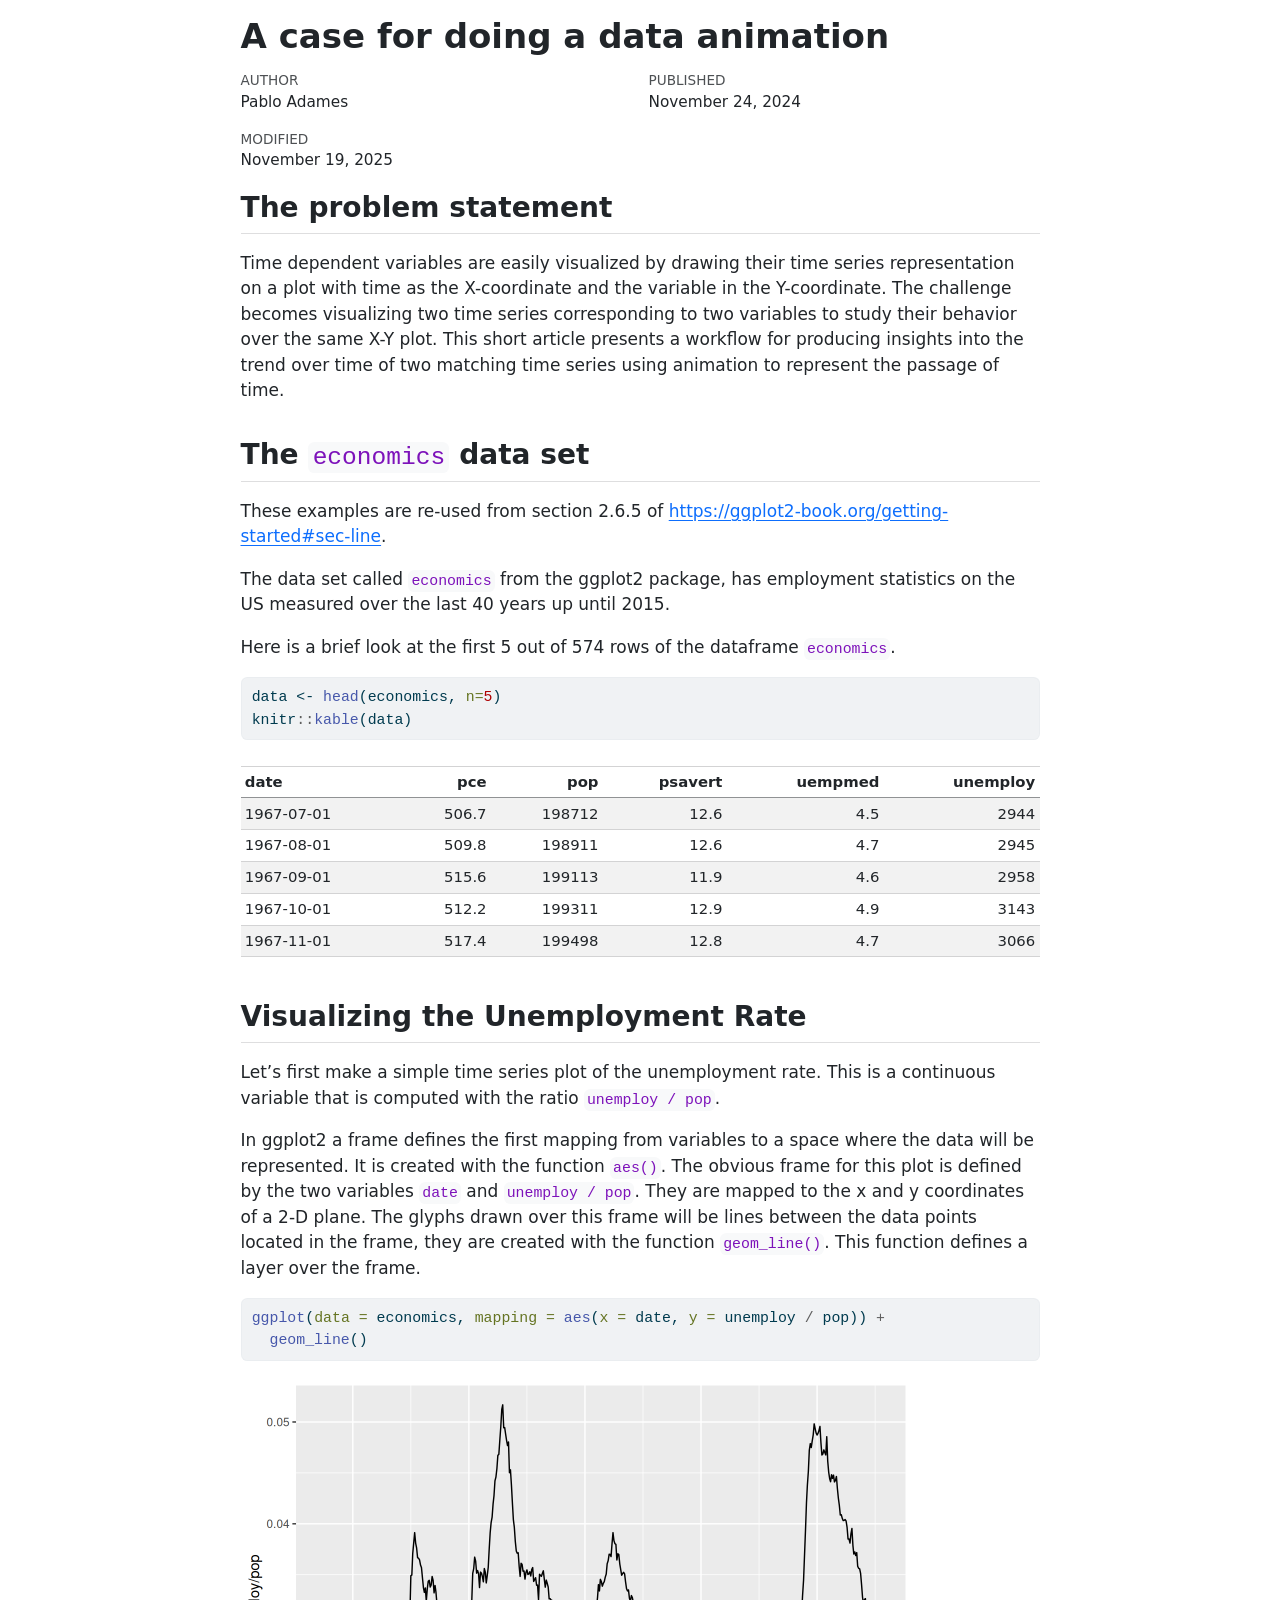
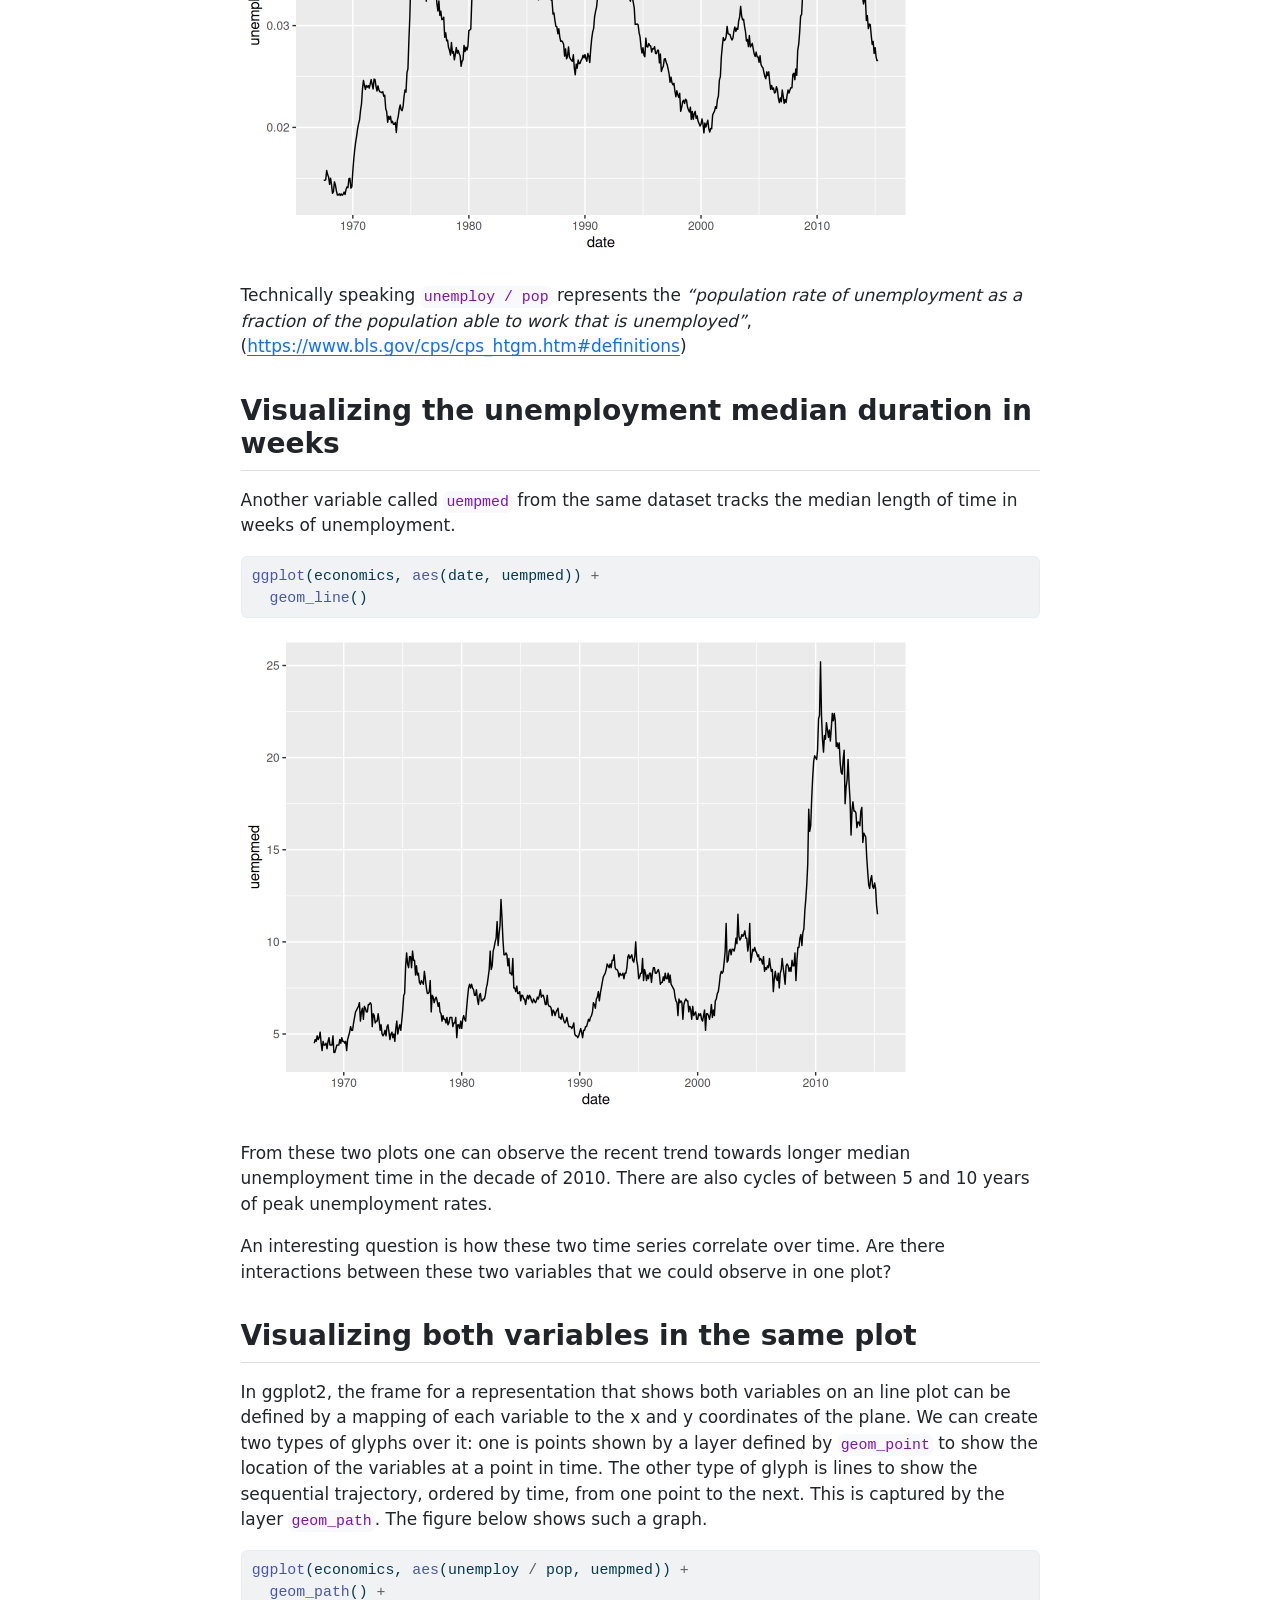
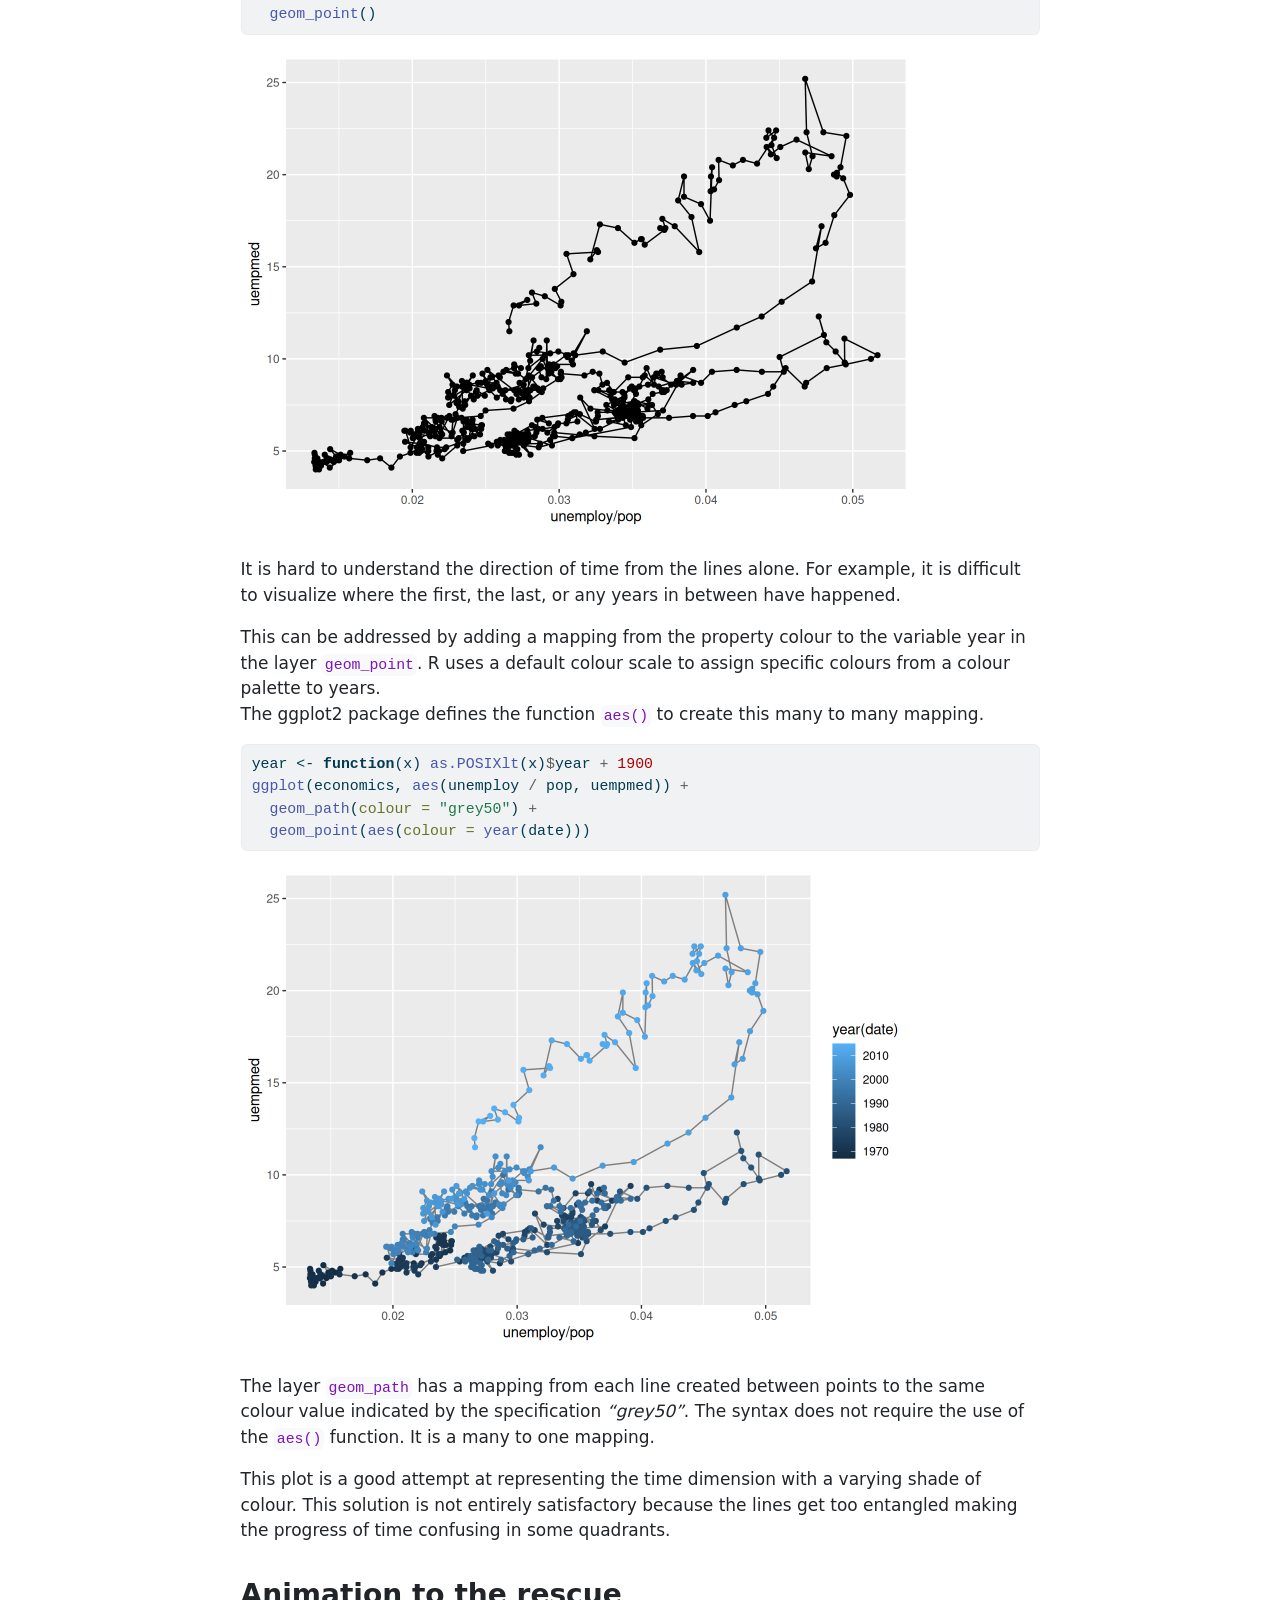
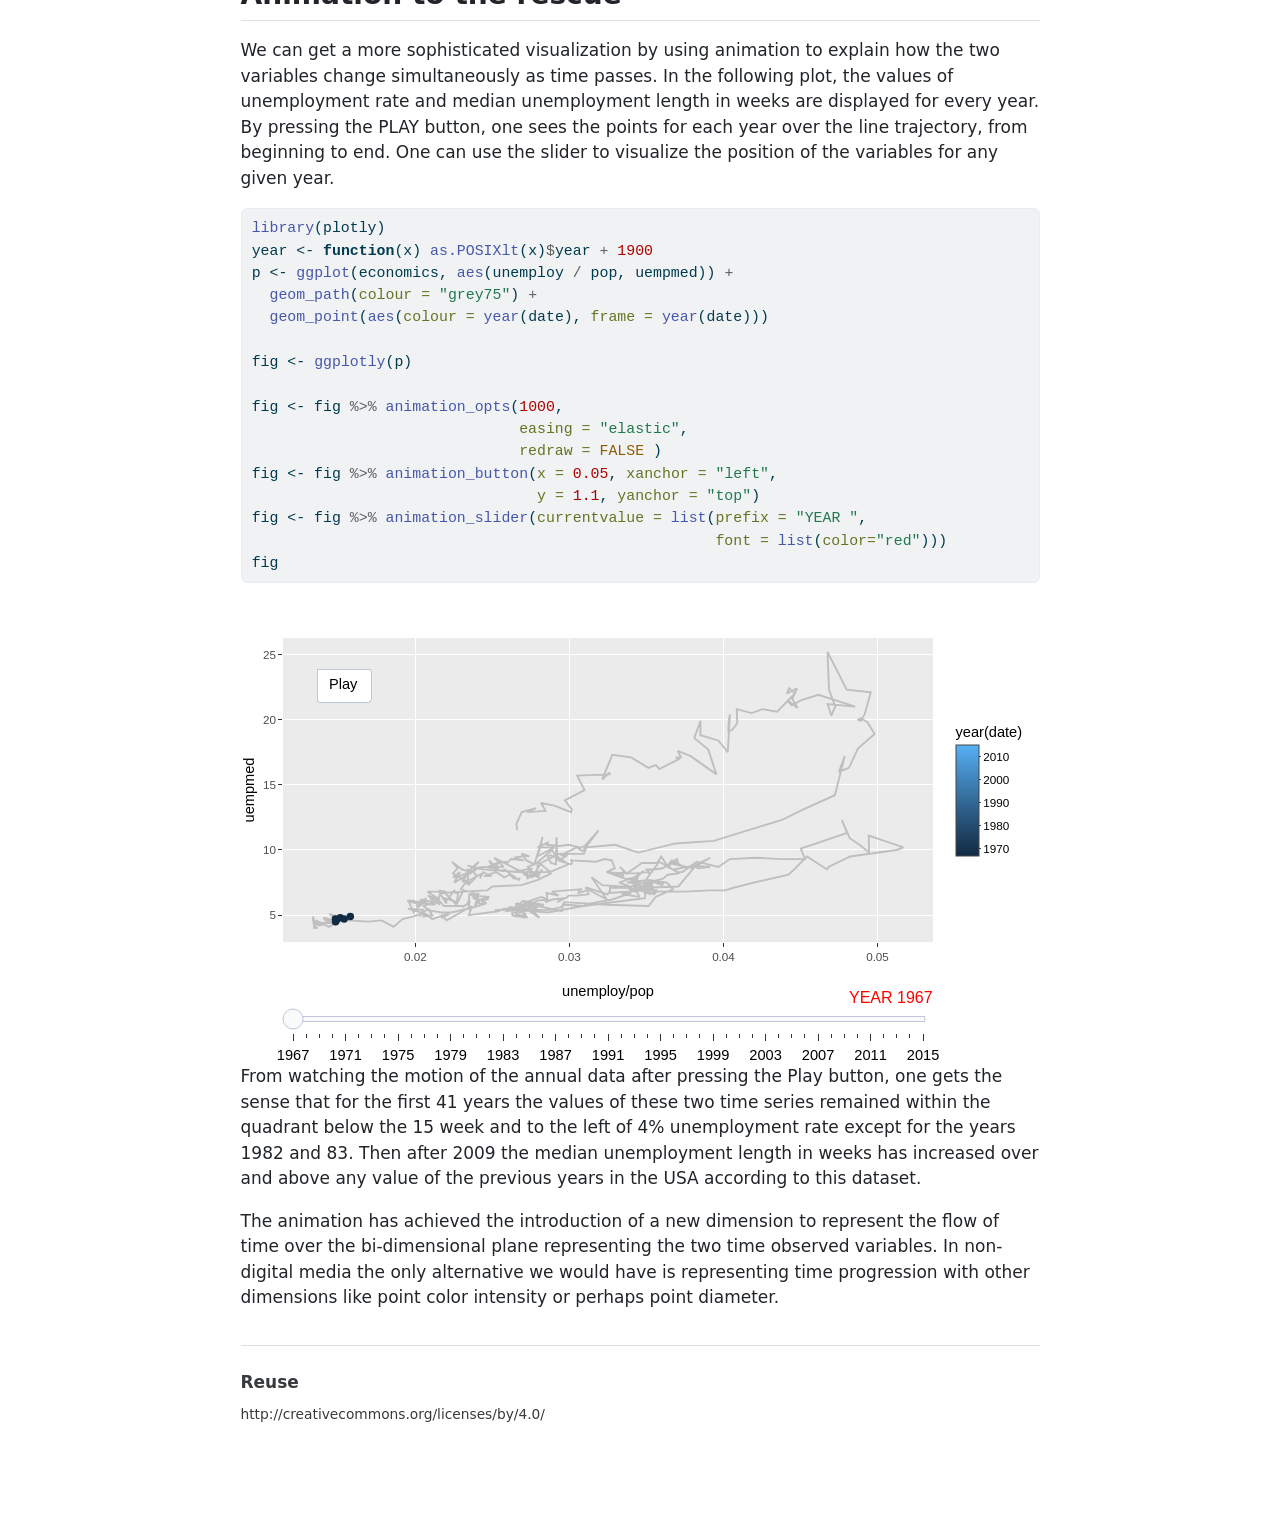
==== commit 69799976: "fix(GH-pages) author & date below title Now that the test is successful add some additional data to " ====
--- a/docs/index.html
+++ b/docs/index.html
@@ -6,6 +6,8 @@
 
 <meta name="viewport" content="width=device-width, initial-scale=1.0, user-scalable=yes">
 
+<meta name="author" content="Pablo Adames">
+<meta name="dcterms.date" content="2024-11-24">
 
 <title>A case for doing a data animation</title>
 <style>
@@ -97,8 +99,26 @@
 
 <div class="quarto-title-meta">
 
+    <div>
+    <div class="quarto-title-meta-heading">Author</div>
+    <div class="quarto-title-meta-contents">
+             <p>Pablo Adames </p>
+          </div>
+  </div>
     
+    <div>
+    <div class="quarto-title-meta-heading">Published</div>
+    <div class="quarto-title-meta-contents">
+      <p class="date">November 24, 2024</p>
+    </div>
+  </div>
   
+    <div>
+    <div class="quarto-title-meta-heading">Modified</div>
+    <div class="quarto-title-meta-contents">
+      <p class="date-modified">November 19, 2025</p>
+    </div>
+  </div>
     
   </div>
   
@@ -266,15 +286,15 @@
 <span id="cb6-15"><a href="#cb6-15" aria-hidden="true" tabindex="-1"></a>                                                    <span class="at">font =</span> <span class="fu">list</span>(<span class="at">color=</span><span class="st">"red"</span>)))</span>
 <span id="cb6-16"><a href="#cb6-16" aria-hidden="true" tabindex="-1"></a>fig</span></code><button title="Copy to Clipboard" class="code-copy-button"><i class="bi"></i></button></pre></div>
 <div class="cell-output-display">
-<div class="plotly html-widget html-fill-item" id="htmlwidget-fcf64da65594a531f3ba" style="width:100%;height:464px;"></div>
-<script type="application/json" data-for="htmlwidget-fcf64da65594a531f3ba">{"x":{"data":[{"x":[0.014815411248439953,0.014805616582290572,0.014855885853761432,0.015769325325747201,0.015368575123560137,0.015115923809333007,0.014403827674567585,0.015011004401760704,0.014380973327468309,0.013530927835051547,0.013675316054521588,0.014650736027446444,0.014364294042031628,0.013778136168602973,0.013356871130560184,0.013358835510954344,0.013476219312439816,0.013317065186662104,0.013471451229183189,0.01333458819799783,0.013424214074635066,0.013642591795648024,0.013408721352635039,0.01390569214891337,0.014150594295356651,0.014077495231100618,0.014968733074006597,0.014997393040894827,0.014034398034398035,0.014159813428255799,0.015702799621288305,0.016925806831104662,0.017805011853680518,0.018576230057582889,0.019153792392244646,0.019875018307865058,0.020360688995961999,0.020731142989356778,0.021679478447017612,0.022309366921297646,0.023773929250961053,0.024612341081662933,0.024149254598820145,0.023724040490061354,0.024108675158927752,0.023949001521261441,0.024104988902827366,0.023854971030839382,0.024246247489899404,0.024696821739360501,0.024227106297510018,0.023777868439367394,0.024746469756179425,0.024691003161828113,0.024023894656729706,0.023572067482696437,0.024080836663288911,0.023683531850266972,0.023488988045527213,0.023473596376206936,0.023406830049167205,0.023510650957991194,0.023059949210093304,0.023161455537131972,0.021846042837612031,0.021549086665939351,0.020503827286299976,0.021087533156498674,0.020799606161303455,0.021090719894049759,0.020460636080481338,0.020604875652904895,0.020315324030598041,0.020297795296380816,0.020490934527931264,0.019503470996587835,0.020674022028462052,0.021096411871137533,0.02180977964796273,0.022203553694960437,0.021734338284610081,0.02164406803492672,0.0220361289476519,0.023057196072742248,0.023675030628372628,0.02346268489361901,0.025377369939228737,0.025754134977220903,0.028608037274315667,0.030896443836075649,0.034899572420916479,0.034966173017459835,0.03707283524939823,0.038123453121154567,0.03912807449784942,0.038096473990582476,0.037629703712964119,0.036670598302458432,0.03661393852851063,0.036461098773241239,0.035954993979822027,0.035697986917499112,0.034703701144660169,0.033721674207936515,0.033259576503926289,0.033696811444963407,0.032400027562762709,0.033608585290621086,0.034352282890361636,0.034449418740520453,0.033785021058414209,0.033982181079746071,0.034820914483124195,0.034451110928467713,0.033214860912769928,0.033933000218834344,0.033288687222100738,0.032132517616212379,0.031433782560641138,0.032420493896730684,0.031007223970323149,0.031411878906639816,0.030590698180236353,0.03061510882555318,0.030821902319670389,0.028856364351138485,0.029298753369424363,0.02850709970265624,0.028571815033905643,0.02783896644458559,0.02757723606510154,0.027106876098912217,0.028344228047712111,0.027288436076389668,0.027459841382989694,0.026635792377872631,0.027192954979707085,0.027844592479992845,0.027288767784155628,0.027551516828607518,0.027243739826521285,0.027040875431076732,0.025998076854588839,0.026502937605351291,0.026642376308013596,0.028052109456490379,0.027444390747826397,0.02788295888857888,0.027598472748830892,0.027956666062596412,0.029511903237344945,0.029569038542990259,0.029662903517317686,0.032405388860262223,0.035132958710852757,0.035592162516152284,0.036723957738685968,0.036327664036007422,0.035151148624367842,0.035408923153705724,0.035094395744755306,0.033735613845676395,0.035254240249500954,0.035146308349812937,0.034821833664886746,0.034302079746123634,0.035604922138734618,0.03524532013701194,0.034192010992929386,0.034910746480035795,0.035718625766019134,0.037486830181971117,0.039116721976241435,0.040118793535622907,0.040652024381697287,0.041956137355012475,0.042748520326608197,0.044222840985128103,0.044584118821961186,0.045423980137246113,0.046725067617620207,0.046821749457812659,0.048224626933047861,0.049519792454126861,0.051237590828909024,0.051685537828100876,0.049433829643154098,0.049448972686349173,0.048832898854087745,0.048198955432648502,0.04768256085361787,0.048035605976473404,0.045017861182124308,0.045300446479972369,0.043808931363735135,0.042088996922186227,0.040407864623656829,0.039666716262460947,0.038269218514348835,0.037324807771508151,0.03711042749549167,0.037152464181072681,0.035831571275419187,0.034832317073170735,0.036120466430856195,0.036013680040921751,0.035339584389254941,0.035366450611032343,0.034567526427417894,0.035218864299078022,0.035470042279380803,0.035020748983594412,0.035077313950162364,0.035287936107608241,0.034871510538740054,0.035505938641037481,0.035699009502402859,0.034339007621114553,0.034525194853033514,0.034703257455679953,0.033964739852992185,0.033982386617503975,0.032528230080371229,0.03503928470148631,0.034939648561235034,0.034836355760660409,0.035122840459314693,0.035382331291405188,0.03456873231359936,0.033775648318068209,0.034471601373886204,0.03416447690177972,0.033789296259944424,0.032625610462710043,0.032640704099526852,0.032509403546480388,0.032477001309489877,0.031132869904066839,0.031242910119914365,0.030493635824045375,0.029933609001499151,0.029879182921008017,0.029199541161814467,0.029686254857340028,0.02887468755002278,0.028448498619821252,0.028498120755304716,0.02838230294391126,0.02814814208343738,0.02700402953629651,0.027713503127427333,0.026739540697531924,0.026956873084347872,0.027903278421138475,0.026904148877228432,0.026732548342850632,0.026585707081387973,0.026489904737133009,0.02713789070115017,0.025809934328552064,0.02516935058613556,0.026215847049906576,0.025819542659959661,0.026615246404493472,0.026259187683450445,0.026299313737766235,0.026592310423862866,0.026726650461367293,0.027086245020762765,0.026831241271898228,0.027153652190349032,0.026729414412423089,0.026496715017750149,0.027263683986747209,0.027015006110632501,0.026375931062361666,0.027673388450897927,0.02870159999041683,0.029383731271261131,0.029710384494357856,0.030889689909527104,0.031399775857820736,0.031819571319112783,0.032780058302100068,0.0340212067899767,0.033402864912148764,0.034541522183517651,0.034327644970320724,0.033870757772403969,0.03414405434050282,0.034321557022894154,0.034751508243755773,0.035062304195227663,0.036075681272650255,0.03637339644376876,0.037009489211111461,0.036996046194217508,0.036778493077908682,0.038020172854439392,0.039128723366940905,0.038342662732488889,0.038047365802077501,0.037977386739559228,0.036445992220614981,0.037052532084432516,0.036983433495992847,0.036048538922757549,0.035466690354898633,0.034944742853614867,0.035117611231467845,0.035231823783117684,0.035085762204621423,0.034312501200745422,0.033630634848752332,0.033403995139285533,0.033503980272856414,0.032674763316438746,0.032395270451019205,0.032949117857047405,0.03274416972184814,0.032284869183387202,0.03172131241171073,0.030109138494428953,0.030123274761354655,0.030162923822104799,0.030080690418771139,0.029293568217198133,0.02887616770273287,0.027876579515344405,0.027303212942402684,0.027825568584838745,0.027093150375089532,0.026942126970376089,0.028767097514628134,0.027932540846171777,0.02789274045142149,0.028237862821085171,0.028046454282105959,0.027991555369228004,0.02739889925819574,0.027738453205834564,0.027703653388967055,0.027935752616995647,0.027250301828859312,0.027245481114689402,0.027580127430231392,0.02758372103393433,0.026337671593920992,0.027207630151260629,0.025491154769312827,0.025820988293794676,0.025984825246414198,0.026713132849474672,0.02675149838635316,0.026378242924528301,0.026150192389123111,0.025752241364721637,0.025260674132525737,0.024436186853294753,0.024939293233854933,0.024385149791874304,0.024184133188404205,0.024331665161778523,0.023567474402231864,0.023011315964191648,0.023602991558905429,0.023187899179247413,0.022944425443352085,0.023348736761353513,0.021579780896754133,0.021944085584474023,0.022520628199364841,0.022668091193886606,0.022353826451244129,0.022767189227867038,0.022671234607567425,0.021999660988830664,0.02173490051382573,0.021512653443248497,0.021982646982646983,0.020787352892544159,0.021562141992666574,0.020795286975677837,0.021329672653503034,0.021572172792208955,0.020879678972253419,0.021132320839719474,0.020620764231646341,0.020380003636739627,0.020137790507131763,0.020314902340413415,0.020832888794053844,0.020372482756415039,0.019460115816270374,0.020427349517697434,0.020030057492042563,0.020351647573348442,0.020707369106289338,0.019881102172960286,0.019540891451654479,0.01989395067259828,0.019859285996277707,0.021213722175260637,0.021429803228724172,0.021596623879022333,0.022035905418843843,0.021860187493416665,0.022745928955806106,0.023073229375869673,0.024659453023777006,0.024985743922362975,0.026892882858321275,0.02794919344418019,0.028816694001465609,0.028529785067715526,0.028624291797041054,0.028914655802778647,0.029920284484528371,0.029201419914262769,0.029156129283272658,0.029121327293868553,0.028797336662505203,0.028587960556860626,0.028756880257555302,0.029470159733800058,0.029863849878850934,0.029428222079456199,0.029746577659346803,0.029622884264481168,0.030476518741921584,0.030849400370592327,0.031887509291633399,0.03098480159548862,0.030562884784520669,0.030622577843684457,0.029947800558348826,0.029389288125370536,0.028482096380921071,0.028645548132734639,0.027933973622284246,0.029023007167735961,0.027905006848168754,0.028027590726184909,0.028258356268096297,0.027724108320299323,0.02720287077104307,0.026965244871092729,0.027396934371070252,0.026936895940448135,0.026922841998819114,0.026394135239425732,0.027041222615679164,0.026201627569110729,0.02596365359233815,0.025873846819792767,0.025424416089965398,0.025004557946695656,0.02477735798137903,0.025456089677695505,0.025096642107673452,0.025457004713886282,0.024472902959005619,0.023732811014389527,0.024119199339273603,0.023726766422867879,0.02387010905823703,0.02338389794168096,0.023435172508443826,0.023996976548181247,0.023694877081363214,0.022857314540950881,0.022435672953457737,0.022899491492665631,0.022514483585270029,0.023674702402736097,0.023028437310922134,0.022360566206344409,0.022738287292450889,0.022442393103425402,0.023129260718700598,0.023671871895736479,0.023379991861499933,0.023698875542892652,0.023899711697549925,0.023890131791693889,0.025207147025754485,0.025320751484319913,0.024684650868753519,0.025738136995857284,0.025112045692940545,0.027585821643451202,0.028155741472832584,0.029321058537129508,0.030939697421691881,0.031096364666616444,0.032969622390804899,0.034462009379108267,0.036881870825217974,0.039378461699237123,0.042095025489389759,0.043791668297519799,0.045155107615381357,0.047230474552419667,0.0478734139307175,0.047492348075553199,0.048146643482782719,0.048739064641203325,0.049813588414901244,0.049345368947337702,0.048918942562849725,0.048718886906515817,0.04890511185106803,0.049163680581607444,0.049564798269767119,0.047997690318430132,0.046758423660535113,0.046851336737532355,0.047258049906959095,0.047002276439631625,0.046765470245327803,0.048555073017673221,0.046167453775955054,0.045063566545410202,0.044421105185782822,0.044132755595286143,0.044814951816878806,0.044463046218333677,0.044779964829221634,0.044112596718823456,0.044259328828258095,0.044643726197120974,0.043480741951107425,0.042521562135297571,0.041829373013192638,0.040861070638790596,0.04089181666026822,0.040551915752021814,0.040316625210138776,0.040340243506582989,0.040418117463825932,0.040278693679216979,0.039663212099804321,0.038503496503629851,0.038506739146233683,0.038104595467220156,0.039012443732369541,0.039541570799125444,0.037873968635973899,0.037030088212265784,0.037236653386807407,0.036881654644072191,0.037166591619734735,0.035829573219555176,0.03562760866059754,0.035573807166764844,0.035126869793721427,0.034003931291997511,0.032777635115112745,0.032122780888348419,0.032569232206676138,0.032650010449418808,0.03050087664398609,0.030976891738339805,0.029705070227182117,0.030151034338638943,0.030100931474406338,0.02902308314662715,0.028150602428841494,0.028444987717632673,0.027262251036218082,0.027828080140094739,0.026899986422224041,0.026555847756623872,0.026610296283926433],"y":[4.5,4.7000000000000002,4.5999999999999996,4.9000000000000004,4.7000000000000002,4.7999999999999998,5.0999999999999996,4.5,4.0999999999999996,4.5999999999999996,4.4000000000000004,4.4000000000000004,4.5,4.2000000000000002,4.5999999999999996,4.7999999999999998,4.4000000000000004,4.4000000000000004,4.4000000000000004,4.9000000000000004,4,4,4.2000000000000002,4.4000000000000004,4.4000000000000004,4.4000000000000004,4.7000000000000002,4.5,4.7999999999999998,4.5999999999999996,4.5999999999999996,4.5,4.5999999999999996,4.0999999999999996,4.7000000000000002,4.9000000000000004,5.0999999999999996,5.4000000000000004,5.2000000000000002,5.2000000000000002,5.5999999999999996,5.9000000000000004,6.2000000000000002,6.2999999999999998,6.4000000000000004,6.5,6.7000000000000002,5.7000000000000002,6.2000000000000002,6.4000000000000004,5.7999999999999998,6.5,6.4000000000000004,6.2000000000000002,6.2000000000000002,6.5999999999999996,6.5999999999999996,6.7000000000000002,6.5999999999999996,5.4000000000000004,6.0999999999999996,6,5.5999999999999996,5.7000000000000002,5.7000000000000002,6.0999999999999996,5.7000000000000002,5.2000000000000002,5.5,5,4.9000000000000004,5,5.2000000000000002,4.9000000000000004,5.4000000000000004,5.5,5.0999999999999996,4.7000000000000002,5,5.0999999999999996,4.7999999999999998,5,4.5999999999999996,5.2999999999999998,5.7000000000000002,5,5.2999999999999998,5.5,5.2000000000000002,5.7000000000000002,6.2999999999999998,7.0999999999999996,7.2000000000000002,8.6999999999999993,9.4000000000000004,8.8000000000000007,8.5999999999999996,9.1999999999999993,9.1999999999999993,8.5999999999999996,9.5,9,9,8.1999999999999993,8.6999999999999993,8.1999999999999993,8.3000000000000007,7.7999999999999998,7.7000000000000002,7.9000000000000004,7.7999999999999998,7.7000000000000002,8.4000000000000004,8,7.5,7.2000000000000002,7.2000000000000002,7.2999999999999998,7.9000000000000004,6.2000000000000002,7.0999999999999996,7,6.7000000000000002,6.9000000000000004,7,6.7999999999999998,6.5,6.7000000000000002,6.2000000000000002,6.0999999999999996,5.7000000000000002,6,5.7999999999999998,5.7999999999999998,5.5999999999999996,5.9000000000000004,5.5,5.5999999999999996,5.9000000000000004,5.9000000000000004,5.9000000000000004,5.4000000000000004,5.5999999999999996,5.5999999999999996,5.9000000000000004,4.7999999999999998,5.5,5.5,5.2999999999999998,5.7000000000000002,5.2999999999999998,5.7999999999999998,6,5.7999999999999998,5.7000000000000002,6.4000000000000004,7,7.5,7.7000000000000002,7.5,7.7000000000000002,7.5,7.4000000000000004,7.0999999999999996,7.0999999999999996,7.4000000000000004,6.9000000000000004,6.5999999999999996,7.0999999999999996,7.2000000000000002,6.7999999999999998,6.7999999999999998,6.9000000000000004,6.9000000000000004,7.0999999999999996,7.5,7.7000000000000002,8.0999999999999996,8.5,9.5,8.5,8.6999999999999993,9.5,9.6999999999999993,10,10.199999999999999,11.1,9.8000000000000007,10.4,10.9,12.300000000000001,11.300000000000001,10.1,9.3000000000000007,9.3000000000000007,9.4000000000000004,9.3000000000000007,8.6999999999999993,9.0999999999999996,8.3000000000000007,8.3000000000000007,8.1999999999999993,9.0999999999999996,7.5,7.5,7.2999999999999998,7.5999999999999996,7.2000000000000002,7.2000000000000002,7.2999999999999998,6.7999999999999998,7.0999999999999996,7.0999999999999996,6.9000000000000004,6.9000000000000004,6.5999999999999996,6.9000000000000004,7.0999999999999996,6.9000000000000004,7.0999999999999996,7,6.7999999999999998,6.7000000000000002,6.9000000000000004,6.7999999999999998,6.7000000000000002,6.7999999999999998,7,6.9000000000000004,7.0999999999999996,7.4000000000000004,7,7.0999999999999996,7.0999999999999996,6.9000000000000004,6.5999999999999996,6.5999999999999996,7.0999999999999996,6.5999999999999996,6.5,6.5,6.4000000000000004,6,6.2999999999999998,6.2000000000000002,6,6.2000000000000002,6.2999999999999998,6.4000000000000004,5.9000000000000004,5.9000000000000004,5.7999999999999998,6.0999999999999996,5.9000000000000004,5.7000000000000002,5.5999999999999996,5.7000000000000002,5.9000000000000004,5.5999999999999996,5.4000000000000004,5.4000000000000004,5.4000000000000004,5.2999999999999998,5.4000000000000004,5.5999999999999996,5,4.9000000000000004,4.9000000000000004,4.7999999999999998,4.9000000000000004,5.0999999999999996,5.2999999999999998,5.0999999999999996,4.7999999999999998,5.2000000000000002,5.2000000000000002,5.4000000000000004,5.4000000000000004,5.5999999999999996,5.7999999999999998,5.7000000000000002,5.9000000000000004,6,6.2000000000000002,6.7000000000000002,6.5999999999999996,6.4000000000000004,6.9000000000000004,7,7.2999999999999998,6.7999999999999998,7.2000000000000002,7.5,7.7999999999999998,8.0999999999999996,8.1999999999999993,8.3000000000000007,8.5,8.8000000000000007,8.6999999999999993,8.5999999999999996,8.8000000000000007,8.5999999999999996,9,9,9.3000000000000007,8.5999999999999996,8.5,8.5,8.4000000000000004,8.0999999999999996,8.3000000000000007,8.1999999999999993,8.1999999999999993,8.3000000000000007,8,8.3000000000000007,8.3000000000000007,8.5999999999999996,9.1999999999999993,9.3000000000000007,9.0999999999999996,9.1999999999999993,9.3000000000000007,9,8.9000000000000004,9.1999999999999993,10,9,8.6999999999999993,8,8.0999999999999996,8.3000000000000007,8.3000000000000007,9.0999999999999996,7.9000000000000004,8.5,8.3000000000000007,7.9000000000000004,8.1999999999999993,8,8.3000000000000007,8.3000000000000007,7.7999999999999998,8.3000000000000007,8.5999999999999996,8.5999999999999996,8.3000000000000007,8.3000000000000007,8.4000000000000004,8.5,8.3000000000000007,7.7000000000000002,7.7999999999999998,7.7999999999999998,8.0999999999999996,7.9000000000000004,8.3000000000000007,8,8,8.3000000000000007,7.7999999999999998,8.1999999999999993,7.7000000000000002,7.5999999999999996,7.5,7.4000000000000004,7,6.7999999999999998,6.7000000000000002,6,6.9000000000000004,6.7000000000000002,6.7999999999999998,6.7000000000000002,5.7999999999999998,6.5999999999999996,6.7999999999999998,6.9000000000000004,6.7999999999999998,6.7999999999999998,6.2000000000000002,6.5,6.2999999999999998,5.7999999999999998,6.5,6,6.0999999999999996,6.2000000000000002,5.7999999999999998,5.7999999999999998,6.0999999999999996,6,6.0999999999999996,5.7999999999999998,5.7000000000000002,6,6.2999999999999998,5.2000000000000002,6.0999999999999996,6.0999999999999996,6,5.7999999999999998,6.0999999999999996,6.5999999999999996,5.9000000000000004,6.2999999999999998,6,6.7999999999999998,6.9000000000000004,7.2000000000000002,7.2999999999999998,7.7000000000000002,8.1999999999999993,8.4000000000000004,8.3000000000000007,8.4000000000000004,8.9000000000000004,9.5,11,8.9000000000000004,9,9.5,9.5999999999999996,9.3000000000000007,9.5999999999999996,9.5999999999999996,9.5,9.6999999999999993,10.199999999999999,9.9000000000000004,11.5,10.300000000000001,10.1,10.199999999999999,10.4,10.300000000000001,10.4,10.6,10.199999999999999,10.199999999999999,9.5,9.9000000000000004,11,8.9000000000000004,9.1999999999999993,9.5999999999999996,9.5,9.6999999999999993,9.5,9.4000000000000004,9.1999999999999993,9.3000000000000007,9,9.0999999999999996,9,8.8000000000000007,9.1999999999999993,8.4000000000000004,8.5999999999999996,8.5,8.6999999999999993,8.5999999999999996,9.0999999999999996,8.6999999999999993,8.4000000000000004,8.5,7.2999999999999998,8,8.4000000000000004,8,7.9000000000000004,8.3000000000000007,7.5,8.3000000000000007,8.5,9.0999999999999996,8.5999999999999996,8.1999999999999993,7.7000000000000002,8.6999999999999993,8.8000000000000007,8.6999999999999993,8.4000000000000004,8.5999999999999996,8.4000000000000004,9,8.6999999999999993,8.6999999999999993,9.4000000000000004,7.9000000000000004,9,9.6999999999999993,9.6999999999999993,10.199999999999999,10.4,9.8000000000000007,10.5,10.699999999999999,11.699999999999999,12.300000000000001,13.1,14.199999999999999,17.199999999999999,16,16.300000000000001,17.800000000000001,18.899999999999999,19.800000000000001,20.100000000000001,20,19.899999999999999,20.399999999999999,22.100000000000001,22.300000000000001,25.199999999999999,22.300000000000001,21,20.300000000000001,21.199999999999999,21,21.899999999999999,21.5,21.100000000000001,21.5,20.899999999999999,21.600000000000001,22.399999999999999,22,22.399999999999999,22,20.600000000000001,20.800000000000001,20.5,20.800000000000001,19.699999999999999,19.199999999999999,19.100000000000001,19.899999999999999,20.399999999999999,17.5,18.399999999999999,18.800000000000001,19.899999999999999,18.600000000000001,17.699999999999999,15.800000000000001,17.199999999999999,17.600000000000001,17.100000000000001,17.100000000000001,17,16.199999999999999,16.5,16.5,16.300000000000001,17.100000000000001,17.300000000000001,15.4,15.9,15.800000000000001,15.699999999999999,14.6,13.800000000000001,13.1,12.9,13.4,13.6,13,12.9,13.199999999999999,12.9,12,11.5],"text":["unemploy/pop: 0.01481541<br />uempmed:  4.5","unemploy/pop: 0.01480562<br />uempmed:  4.7","unemploy/pop: 0.01485589<br />uempmed:  4.6","unemploy/pop: 0.01576933<br />uempmed:  4.9","unemploy/pop: 0.01536858<br />uempmed:  4.7","unemploy/pop: 0.01511592<br />uempmed:  4.8","unemploy/pop: 0.01440383<br />uempmed:  5.1","unemploy/pop: 0.01501100<br />uempmed:  4.5","unemploy/pop: 0.01438097<br />uempmed:  4.1","unemploy/pop: 0.01353093<br />uempmed:  4.6","unemploy/pop: 0.01367532<br />uempmed:  4.4","unemploy/pop: 0.01465074<br />uempmed:  4.4","unemploy/pop: 0.01436429<br />uempmed:  4.5","unemploy/pop: 0.01377814<br />uempmed:  4.2","unemploy/pop: 0.01335687<br />uempmed:  4.6","unemploy/pop: 0.01335884<br />uempmed:  4.8","unemploy/pop: 0.01347622<br />uempmed:  4.4","unemploy/pop: 0.01331707<br />uempmed:  4.4","unemploy/pop: 0.01347145<br />uempmed:  4.4","unemploy/pop: 0.01333459<br />uempmed:  4.9","unemploy/pop: 0.01342421<br />uempmed:  4.0","unemploy/pop: 0.01364259<br />uempmed:  4.0","unemploy/pop: 0.01340872<br />uempmed:  4.2","unemploy/pop: 0.01390569<br />uempmed:  4.4","unemploy/pop: 0.01415059<br />uempmed:  4.4","unemploy/pop: 0.01407750<br />uempmed:  4.4","unemploy/pop: 0.01496873<br />uempmed:  4.7","unemploy/pop: 0.01499739<br />uempmed:  4.5","unemploy/pop: 0.01403440<br />uempmed:  4.8","unemploy/pop: 0.01415981<br />uempmed:  4.6","unemploy/pop: 0.01570280<br />uempmed:  4.6","unemploy/pop: 0.01692581<br />uempmed:  4.5","unemploy/pop: 0.01780501<br />uempmed:  4.6","unemploy/pop: 0.01857623<br />uempmed:  4.1","unemploy/pop: 0.01915379<br />uempmed:  4.7","unemploy/pop: 0.01987502<br />uempmed:  4.9","unemploy/pop: 0.02036069<br />uempmed:  5.1","unemploy/pop: 0.02073114<br />uempmed:  5.4","unemploy/pop: 0.02167948<br />uempmed:  5.2","unemploy/pop: 0.02230937<br />uempmed:  5.2","unemploy/pop: 0.02377393<br />uempmed:  5.6","unemploy/pop: 0.02461234<br />uempmed:  5.9","unemploy/pop: 0.02414925<br />uempmed:  6.2","unemploy/pop: 0.02372404<br />uempmed:  6.3","unemploy/pop: 0.02410868<br />uempmed:  6.4","unemploy/pop: 0.02394900<br />uempmed:  6.5","unemploy/pop: 0.02410499<br />uempmed:  6.7","unemploy/pop: 0.02385497<br />uempmed:  5.7","unemploy/pop: 0.02424625<br />uempmed:  6.2","unemploy/pop: 0.02469682<br />uempmed:  6.4","unemploy/pop: 0.02422711<br />uempmed:  5.8","unemploy/pop: 0.02377787<br />uempmed:  6.5","unemploy/pop: 0.02474647<br />uempmed:  6.4","unemploy/pop: 0.02469100<br />uempmed:  6.2","unemploy/pop: 0.02402389<br />uempmed:  6.2","unemploy/pop: 0.02357207<br />uempmed:  6.6","unemploy/pop: 0.02408084<br />uempmed:  6.6","unemploy/pop: 0.02368353<br />uempmed:  6.7","unemploy/pop: 0.02348899<br />uempmed:  6.6","unemploy/pop: 0.02347360<br />uempmed:  5.4","unemploy/pop: 0.02340683<br />uempmed:  6.1","unemploy/pop: 0.02351065<br />uempmed:  6.0","unemploy/pop: 0.02305995<br />uempmed:  5.6","unemploy/pop: 0.02316146<br />uempmed:  5.7","unemploy/pop: 0.02184604<br />uempmed:  5.7","unemploy/pop: 0.02154909<br />uempmed:  6.1","unemploy/pop: 0.02050383<br />uempmed:  5.7","unemploy/pop: 0.02108753<br />uempmed:  5.2","unemploy/pop: 0.02079961<br />uempmed:  5.5","unemploy/pop: 0.02109072<br />uempmed:  5.0","unemploy/pop: 0.02046064<br />uempmed:  4.9","unemploy/pop: 0.02060488<br />uempmed:  5.0","unemploy/pop: 0.02031532<br />uempmed:  5.2","unemploy/pop: 0.02029780<br />uempmed:  4.9","unemploy/pop: 0.02049093<br />uempmed:  5.4","unemploy/pop: 0.01950347<br />uempmed:  5.5","unemploy/pop: 0.02067402<br />uempmed:  5.1","unemploy/pop: 0.02109641<br />uempmed:  4.7","unemploy/pop: 0.02180978<br />uempmed:  5.0","unemploy/pop: 0.02220355<br />uempmed:  5.1","unemploy/pop: 0.02173434<br />uempmed:  4.8","unemploy/pop: 0.02164407<br />uempmed:  5.0","unemploy/pop: 0.02203613<br />uempmed:  4.6","unemploy/pop: 0.02305720<br />uempmed:  5.3","unemploy/pop: 0.02367503<br />uempmed:  5.7","unemploy/pop: 0.02346268<br />uempmed:  5.0","unemploy/pop: 0.02537737<br />uempmed:  5.3","unemploy/pop: 0.02575413<br />uempmed:  5.5","unemploy/pop: 0.02860804<br />uempmed:  5.2","unemploy/pop: 0.03089644<br />uempmed:  5.7","unemploy/pop: 0.03489957<br />uempmed:  6.3","unemploy/pop: 0.03496617<br />uempmed:  7.1","unemploy/pop: 0.03707284<br />uempmed:  7.2","unemploy/pop: 0.03812345<br />uempmed:  8.7","unemploy/pop: 0.03912807<br />uempmed:  9.4","unemploy/pop: 0.03809647<br />uempmed:  8.8","unemploy/pop: 0.03762970<br />uempmed:  8.6","unemploy/pop: 0.03667060<br />uempmed:  9.2","unemploy/pop: 0.03661394<br />uempmed:  9.2","unemploy/pop: 0.03646110<br />uempmed:  8.6","unemploy/pop: 0.03595499<br />uempmed:  9.5","unemploy/pop: 0.03569799<br />uempmed:  9.0","unemploy/pop: 0.03470370<br />uempmed:  9.0","unemploy/pop: 0.03372167<br />uempmed:  8.2","unemploy/pop: 0.03325958<br />uempmed:  8.7","unemploy/pop: 0.03369681<br />uempmed:  8.2","unemploy/pop: 0.03240003<br />uempmed:  8.3","unemploy/pop: 0.03360859<br />uempmed:  7.8","unemploy/pop: 0.03435228<br />uempmed:  7.7","unemploy/pop: 0.03444942<br />uempmed:  7.9","unemploy/pop: 0.03378502<br />uempmed:  7.8","unemploy/pop: 0.03398218<br />uempmed:  7.7","unemploy/pop: 0.03482091<br />uempmed:  8.4","unemploy/pop: 0.03445111<br />uempmed:  8.0","unemploy/pop: 0.03321486<br />uempmed:  7.5","unemploy/pop: 0.03393300<br />uempmed:  7.2","unemploy/pop: 0.03328869<br />uempmed:  7.2","unemploy/pop: 0.03213252<br />uempmed:  7.3","unemploy/pop: 0.03143378<br />uempmed:  7.9","unemploy/pop: 0.03242049<br />uempmed:  6.2","unemploy/pop: 0.03100722<br />uempmed:  7.1","unemploy/pop: 0.03141188<br />uempmed:  7.0","unemploy/pop: 0.03059070<br />uempmed:  6.7","unemploy/pop: 0.03061511<br />uempmed:  6.9","unemploy/pop: 0.03082190<br />uempmed:  7.0","unemploy/pop: 0.02885636<br />uempmed:  6.8","unemploy/pop: 0.02929875<br />uempmed:  6.5","unemploy/pop: 0.02850710<br />uempmed:  6.7","unemploy/pop: 0.02857182<br />uempmed:  6.2","unemploy/pop: 0.02783897<br />uempmed:  6.1","unemploy/pop: 0.02757724<br />uempmed:  5.7","unemploy/pop: 0.02710688<br />uempmed:  6.0","unemploy/pop: 0.02834423<br />uempmed:  5.8","unemploy/pop: 0.02728844<br />uempmed:  5.8","unemploy/pop: 0.02745984<br />uempmed:  5.6","unemploy/pop: 0.02663579<br />uempmed:  5.9","unemploy/pop: 0.02719295<br />uempmed:  5.5","unemploy/pop: 0.02784459<br />uempmed:  5.6","unemploy/pop: 0.02728877<br />uempmed:  5.9","unemploy/pop: 0.02755152<br />uempmed:  5.9","unemploy/pop: 0.02724374<br />uempmed:  5.9","unemploy/pop: 0.02704088<br />uempmed:  5.4","unemploy/pop: 0.02599808<br />uempmed:  5.6","unemploy/pop: 0.02650294<br />uempmed:  5.6","unemploy/pop: 0.02664238<br />uempmed:  5.9","unemploy/pop: 0.02805211<br />uempmed:  4.8","unemploy/pop: 0.02744439<br />uempmed:  5.5","unemploy/pop: 0.02788296<br />uempmed:  5.5","unemploy/pop: 0.02759847<br />uempmed:  5.3","unemploy/pop: 0.02795667<br />uempmed:  5.7","unemploy/pop: 0.02951190<br />uempmed:  5.3","unemploy/pop: 0.02956904<br />uempmed:  5.8","unemploy/pop: 0.02966290<br />uempmed:  6.0","unemploy/pop: 0.03240539<br />uempmed:  5.8","unemploy/pop: 0.03513296<br />uempmed:  5.7","unemploy/pop: 0.03559216<br />uempmed:  6.4","unemploy/pop: 0.03672396<br />uempmed:  7.0","unemploy/pop: 0.03632766<br />uempmed:  7.5","unemploy/pop: 0.03515115<br />uempmed:  7.7","unemploy/pop: 0.03540892<br />uempmed:  7.5","unemploy/pop: 0.03509440<br />uempmed:  7.7","unemploy/pop: 0.03373561<br />uempmed:  7.5","unemploy/pop: 0.03525424<br />uempmed:  7.4","unemploy/pop: 0.03514631<br />uempmed:  7.1","unemploy/pop: 0.03482183<br />uempmed:  7.1","unemploy/pop: 0.03430208<br />uempmed:  7.4","unemploy/pop: 0.03560492<br />uempmed:  6.9","unemploy/pop: 0.03524532<br />uempmed:  6.6","unemploy/pop: 0.03419201<br />uempmed:  7.1","unemploy/pop: 0.03491075<br />uempmed:  7.2","unemploy/pop: 0.03571863<br />uempmed:  6.8","unemploy/pop: 0.03748683<br />uempmed:  6.8","unemploy/pop: 0.03911672<br />uempmed:  6.9","unemploy/pop: 0.04011879<br />uempmed:  6.9","unemploy/pop: 0.04065202<br />uempmed:  7.1","unemploy/pop: 0.04195614<br />uempmed:  7.5","unemploy/pop: 0.04274852<br />uempmed:  7.7","unemploy/pop: 0.04422284<br />uempmed:  8.1","unemploy/pop: 0.04458412<br />uempmed:  8.5","unemploy/pop: 0.04542398<br />uempmed:  9.5","unemploy/pop: 0.04672507<br />uempmed:  8.5","unemploy/pop: 0.04682175<br />uempmed:  8.7","unemploy/pop: 0.04822463<br />uempmed:  9.5","unemploy/pop: 0.04951979<br />uempmed:  9.7","unemploy/pop: 0.05123759<br />uempmed: 10.0","unemploy/pop: 0.05168554<br />uempmed: 10.2","unemploy/pop: 0.04943383<br />uempmed: 11.1","unemploy/pop: 0.04944897<br />uempmed:  9.8","unemploy/pop: 0.04883290<br />uempmed: 10.4","unemploy/pop: 0.04819896<br />uempmed: 10.9","unemploy/pop: 0.04768256<br />uempmed: 12.3","unemploy/pop: 0.04803561<br />uempmed: 11.3","unemploy/pop: 0.04501786<br />uempmed: 10.1","unemploy/pop: 0.04530045<br />uempmed:  9.3","unemploy/pop: 0.04380893<br />uempmed:  9.3","unemploy/pop: 0.04208900<br />uempmed:  9.4","unemploy/pop: 0.04040786<br />uempmed:  9.3","unemploy/pop: 0.03966672<br />uempmed:  8.7","unemploy/pop: 0.03826922<br />uempmed:  9.1","unemploy/pop: 0.03732481<br />uempmed:  8.3","unemploy/pop: 0.03711043<br />uempmed:  8.3","unemploy/pop: 0.03715246<br />uempmed:  8.2","unemploy/pop: 0.03583157<br />uempmed:  9.1","unemploy/pop: 0.03483232<br />uempmed:  7.5","unemploy/pop: 0.03612047<br />uempmed:  7.5","unemploy/pop: 0.03601368<br />uempmed:  7.3","unemploy/pop: 0.03533958<br />uempmed:  7.6","unemploy/pop: 0.03536645<br />uempmed:  7.2","unemploy/pop: 0.03456753<br />uempmed:  7.2","unemploy/pop: 0.03521886<br />uempmed:  7.3","unemploy/pop: 0.03547004<br />uempmed:  6.8","unemploy/pop: 0.03502075<br />uempmed:  7.1","unemploy/pop: 0.03507731<br />uempmed:  7.1","unemploy/pop: 0.03528794<br />uempmed:  6.9","unemploy/pop: 0.03487151<br />uempmed:  6.9","unemploy/pop: 0.03550594<br />uempmed:  6.6","unemploy/pop: 0.03569901<br />uempmed:  6.9","unemploy/pop: 0.03433901<br />uempmed:  7.1","unemploy/pop: 0.03452519<br />uempmed:  6.9","unemploy/pop: 0.03470326<br />uempmed:  7.1","unemploy/pop: 0.03396474<br />uempmed:  7.0","unemploy/pop: 0.03398239<br />uempmed:  6.8","unemploy/pop: 0.03252823<br />uempmed:  6.7","unemploy/pop: 0.03503928<br />uempmed:  6.9","unemploy/pop: 0.03493965<br />uempmed:  6.8","unemploy/pop: 0.03483636<br />uempmed:  6.7","unemploy/pop: 0.03512284<br />uempmed:  6.8","unemploy/pop: 0.03538233<br />uempmed:  7.0","unemploy/pop: 0.03456873<br />uempmed:  6.9","unemploy/pop: 0.03377565<br />uempmed:  7.1","unemploy/pop: 0.03447160<br />uempmed:  7.4","unemploy/pop: 0.03416448<br />uempmed:  7.0","unemploy/pop: 0.03378930<br />uempmed:  7.1","unemploy/pop: 0.03262561<br />uempmed:  7.1","unemploy/pop: 0.03264070<br />uempmed:  6.9","unemploy/pop: 0.03250940<br />uempmed:  6.6","unemploy/pop: 0.03247700<br />uempmed:  6.6","unemploy/pop: 0.03113287<br />uempmed:  7.1","unemploy/pop: 0.03124291<br />uempmed:  6.6","unemploy/pop: 0.03049364<br />uempmed:  6.5","unemploy/pop: 0.02993361<br />uempmed:  6.5","unemploy/pop: 0.02987918<br />uempmed:  6.4","unemploy/pop: 0.02919954<br />uempmed:  6.0","unemploy/pop: 0.02968625<br />uempmed:  6.3","unemploy/pop: 0.02887469<br />uempmed:  6.2","unemploy/pop: 0.02844850<br />uempmed:  6.0","unemploy/pop: 0.02849812<br />uempmed:  6.2","unemploy/pop: 0.02838230<br />uempmed:  6.3","unemploy/pop: 0.02814814<br />uempmed:  6.4","unemploy/pop: 0.02700403<br />uempmed:  5.9","unemploy/pop: 0.02771350<br />uempmed:  5.9","unemploy/pop: 0.02673954<br />uempmed:  5.8","unemploy/pop: 0.02695687<br />uempmed:  6.1","unemploy/pop: 0.02790328<br />uempmed:  5.9","unemploy/pop: 0.02690415<br />uempmed:  5.7","unemploy/pop: 0.02673255<br />uempmed:  5.6","unemploy/pop: 0.02658571<br />uempmed:  5.7","unemploy/pop: 0.02648990<br />uempmed:  5.9","unemploy/pop: 0.02713789<br />uempmed:  5.6","unemploy/pop: 0.02580993<br />uempmed:  5.4","unemploy/pop: 0.02516935<br />uempmed:  5.4","unemploy/pop: 0.02621585<br />uempmed:  5.4","unemploy/pop: 0.02581954<br />uempmed:  5.3","unemploy/pop: 0.02661525<br />uempmed:  5.4","unemploy/pop: 0.02625919<br />uempmed:  5.6","unemploy/pop: 0.02629931<br />uempmed:  5.0","unemploy/pop: 0.02659231<br />uempmed:  4.9","unemploy/pop: 0.02672665<br />uempmed:  4.9","unemploy/pop: 0.02708625<br />uempmed:  4.8","unemploy/pop: 0.02683124<br />uempmed:  4.9","unemploy/pop: 0.02715365<br />uempmed:  5.1","unemploy/pop: 0.02672941<br />uempmed:  5.3","unemploy/pop: 0.02649672<br />uempmed:  5.1","unemploy/pop: 0.02726368<br />uempmed:  4.8","unemploy/pop: 0.02701501<br />uempmed:  5.2","unemploy/pop: 0.02637593<br />uempmed:  5.2","unemploy/pop: 0.02767339<br />uempmed:  5.4","unemploy/pop: 0.02870160<br />uempmed:  5.4","unemploy/pop: 0.02938373<br />uempmed:  5.6","unemploy/pop: 0.02971038<br />uempmed:  5.8","unemploy/pop: 0.03088969<br />uempmed:  5.7","unemploy/pop: 0.03139978<br />uempmed:  5.9","unemploy/pop: 0.03181957<br />uempmed:  6.0","unemploy/pop: 0.03278006<br />uempmed:  6.2","unemploy/pop: 0.03402121<br />uempmed:  6.7","unemploy/pop: 0.03340286<br />uempmed:  6.6","unemploy/pop: 0.03454152<br />uempmed:  6.4","unemploy/pop: 0.03432764<br />uempmed:  6.9","unemploy/pop: 0.03387076<br />uempmed:  7.0","unemploy/pop: 0.03414405<br />uempmed:  7.3","unemploy/pop: 0.03432156<br />uempmed:  6.8","unemploy/pop: 0.03475151<br />uempmed:  7.2","unemploy/pop: 0.03506230<br />uempmed:  7.5","unemploy/pop: 0.03607568<br />uempmed:  7.8","unemploy/pop: 0.03637340<br />uempmed:  8.1","unemploy/pop: 0.03700949<br />uempmed:  8.2","unemploy/pop: 0.03699605<br />uempmed:  8.3","unemploy/pop: 0.03677849<br />uempmed:  8.5","unemploy/pop: 0.03802017<br />uempmed:  8.8","unemploy/pop: 0.03912872<br />uempmed:  8.7","unemploy/pop: 0.03834266<br />uempmed:  8.6","unemploy/pop: 0.03804737<br />uempmed:  8.8","unemploy/pop: 0.03797739<br />uempmed:  8.6","unemploy/pop: 0.03644599<br />uempmed:  9.0","unemploy/pop: 0.03705253<br />uempmed:  9.0","unemploy/pop: 0.03698343<br />uempmed:  9.3","unemploy/pop: 0.03604854<br />uempmed:  8.6","unemploy/pop: 0.03546669<br />uempmed:  8.5","unemploy/pop: 0.03494474<br />uempmed:  8.5","unemploy/pop: 0.03511761<br />uempmed:  8.4","unemploy/pop: 0.03523182<br />uempmed:  8.1","unemploy/pop: 0.03508576<br />uempmed:  8.3","unemploy/pop: 0.03431250<br />uempmed:  8.2","unemploy/pop: 0.03363063<br />uempmed:  8.2","unemploy/pop: 0.03340400<br />uempmed:  8.3","unemploy/pop: 0.03350398<br />uempmed:  8.0","unemploy/pop: 0.03267476<br />uempmed:  8.3","unemploy/pop: 0.03239527<br />uempmed:  8.3","unemploy/pop: 0.03294912<br />uempmed:  8.6","unemploy/pop: 0.03274417<br />uempmed:  9.2","unemploy/pop: 0.03228487<br />uempmed:  9.3","unemploy/pop: 0.03172131<br />uempmed:  9.1","unemploy/pop: 0.03010914<br />uempmed:  9.2","unemploy/pop: 0.03012327<br />uempmed:  9.3","unemploy/pop: 0.03016292<br />uempmed:  9.0","unemploy/pop: 0.03008069<br />uempmed:  8.9","unemploy/pop: 0.02929357<br />uempmed:  9.2","unemploy/pop: 0.02887617<br />uempmed: 10.0","unemploy/pop: 0.02787658<br />uempmed:  9.0","unemploy/pop: 0.02730321<br />uempmed:  8.7","unemploy/pop: 0.02782557<br />uempmed:  8.0","unemploy/pop: 0.02709315<br />uempmed:  8.1","unemploy/pop: 0.02694213<br />uempmed:  8.3","unemploy/pop: 0.02876710<br />uempmed:  8.3","unemploy/pop: 0.02793254<br />uempmed:  9.1","unemploy/pop: 0.02789274<br />uempmed:  7.9","unemploy/pop: 0.02823786<br />uempmed:  8.5","unemploy/pop: 0.02804645<br />uempmed:  8.3","unemploy/pop: 0.02799156<br />uempmed:  7.9","unemploy/pop: 0.02739890<br />uempmed:  8.2","unemploy/pop: 0.02773845<br />uempmed:  8.0","unemploy/pop: 0.02770365<br />uempmed:  8.3","unemploy/pop: 0.02793575<br />uempmed:  8.3","unemploy/pop: 0.02725030<br />uempmed:  7.8","unemploy/pop: 0.02724548<br />uempmed:  8.3","unemploy/pop: 0.02758013<br />uempmed:  8.6","unemploy/pop: 0.02758372<br />uempmed:  8.6","unemploy/pop: 0.02633767<br />uempmed:  8.3","unemploy/pop: 0.02720763<br />uempmed:  8.3","unemploy/pop: 0.02549115<br />uempmed:  8.4","unemploy/pop: 0.02582099<br />uempmed:  8.5","unemploy/pop: 0.02598483<br />uempmed:  8.3","unemploy/pop: 0.02671313<br />uempmed:  7.7","unemploy/pop: 0.02675150<br />uempmed:  7.8","unemploy/pop: 0.02637824<br />uempmed:  7.8","unemploy/pop: 0.02615019<br />uempmed:  8.1","unemploy/pop: 0.02575224<br />uempmed:  7.9","unemploy/pop: 0.02526067<br />uempmed:  8.3","unemploy/pop: 0.02443619<br />uempmed:  8.0","unemploy/pop: 0.02493929<br />uempmed:  8.0","unemploy/pop: 0.02438515<br />uempmed:  8.3","unemploy/pop: 0.02418413<br />uempmed:  7.8","unemploy/pop: 0.02433167<br />uempmed:  8.2","unemploy/pop: 0.02356747<br />uempmed:  7.7","unemploy/pop: 0.02301132<br />uempmed:  7.6","unemploy/pop: 0.02360299<br />uempmed:  7.5","unemploy/pop: 0.02318790<br />uempmed:  7.4","unemploy/pop: 0.02294443<br />uempmed:  7.0","unemploy/pop: 0.02334874<br />uempmed:  6.8","unemploy/pop: 0.02157978<br />uempmed:  6.7","unemploy/pop: 0.02194409<br />uempmed:  6.0","unemploy/pop: 0.02252063<br />uempmed:  6.9","unemploy/pop: 0.02266809<br />uempmed:  6.7","unemploy/pop: 0.02235383<br />uempmed:  6.8","unemploy/pop: 0.02276719<br />uempmed:  6.7","unemploy/pop: 0.02267123<br />uempmed:  5.8","unemploy/pop: 0.02199966<br />uempmed:  6.6","unemploy/pop: 0.02173490<br />uempmed:  6.8","unemploy/pop: 0.02151265<br />uempmed:  6.9","unemploy/pop: 0.02198265<br />uempmed:  6.8","unemploy/pop: 0.02078735<br />uempmed:  6.8","unemploy/pop: 0.02156214<br />uempmed:  6.2","unemploy/pop: 0.02079529<br />uempmed:  6.5","unemploy/pop: 0.02132967<br />uempmed:  6.3","unemploy/pop: 0.02157217<br />uempmed:  5.8","unemploy/pop: 0.02087968<br />uempmed:  6.5","unemploy/pop: 0.02113232<br />uempmed:  6.0","unemploy/pop: 0.02062076<br />uempmed:  6.1","unemploy/pop: 0.02038000<br />uempmed:  6.2","unemploy/pop: 0.02013779<br />uempmed:  5.8","unemploy/pop: 0.02031490<br />uempmed:  5.8","unemploy/pop: 0.02083289<br />uempmed:  6.1","unemploy/pop: 0.02037248<br />uempmed:  6.0","unemploy/pop: 0.01946012<br />uempmed:  6.1","unemploy/pop: 0.02042735<br />uempmed:  5.8","unemploy/pop: 0.02003006<br />uempmed:  5.7","unemploy/pop: 0.02035165<br />uempmed:  6.0","unemploy/pop: 0.02070737<br />uempmed:  6.3","unemploy/pop: 0.01988110<br />uempmed:  5.2","unemploy/pop: 0.01954089<br />uempmed:  6.1","unemploy/pop: 0.01989395<br />uempmed:  6.1","unemploy/pop: 0.01985929<br />uempmed:  6.0","unemploy/pop: 0.02121372<br />uempmed:  5.8","unemploy/pop: 0.02142980<br />uempmed:  6.1","unemploy/pop: 0.02159662<br />uempmed:  6.6","unemploy/pop: 0.02203591<br />uempmed:  5.9","unemploy/pop: 0.02186019<br />uempmed:  6.3","unemploy/pop: 0.02274593<br />uempmed:  6.0","unemploy/pop: 0.02307323<br />uempmed:  6.8","unemploy/pop: 0.02465945<br />uempmed:  6.9","unemploy/pop: 0.02498574<br />uempmed:  7.2","unemploy/pop: 0.02689288<br />uempmed:  7.3","unemploy/pop: 0.02794919<br />uempmed:  7.7","unemploy/pop: 0.02881669<br />uempmed:  8.2","unemploy/pop: 0.02852979<br />uempmed:  8.4","unemploy/pop: 0.02862429<br />uempmed:  8.3","unemploy/pop: 0.02891466<br />uempmed:  8.4","unemploy/pop: 0.02992028<br />uempmed:  8.9","unemploy/pop: 0.02920142<br />uempmed:  9.5","unemploy/pop: 0.02915613<br />uempmed: 11.0","unemploy/pop: 0.02912133<br />uempmed:  8.9","unemploy/pop: 0.02879734<br />uempmed:  9.0","unemploy/pop: 0.02858796<br />uempmed:  9.5","unemploy/pop: 0.02875688<br />uempmed:  9.6","unemploy/pop: 0.02947016<br />uempmed:  9.3","unemploy/pop: 0.02986385<br />uempmed:  9.6","unemploy/pop: 0.02942822<br />uempmed:  9.6","unemploy/pop: 0.02974658<br />uempmed:  9.5","unemploy/pop: 0.02962288<br />uempmed:  9.7","unemploy/pop: 0.03047652<br />uempmed: 10.2","unemploy/pop: 0.03084940<br />uempmed:  9.9","unemploy/pop: 0.03188751<br />uempmed: 11.5","unemploy/pop: 0.03098480<br />uempmed: 10.3","unemploy/pop: 0.03056288<br />uempmed: 10.1","unemploy/pop: 0.03062258<br />uempmed: 10.2","unemploy/pop: 0.02994780<br />uempmed: 10.4","unemploy/pop: 0.02938929<br />uempmed: 10.3","unemploy/pop: 0.02848210<br />uempmed: 10.4","unemploy/pop: 0.02864555<br />uempmed: 10.6","unemploy/pop: 0.02793397<br />uempmed: 10.2","unemploy/pop: 0.02902301<br />uempmed: 10.2","unemploy/pop: 0.02790501<br />uempmed:  9.5","unemploy/pop: 0.02802759<br />uempmed:  9.9","unemploy/pop: 0.02825836<br />uempmed: 11.0","unemploy/pop: 0.02772411<br />uempmed:  8.9","unemploy/pop: 0.02720287<br />uempmed:  9.2","unemploy/pop: 0.02696524<br />uempmed:  9.6","unemploy/pop: 0.02739693<br />uempmed:  9.5","unemploy/pop: 0.02693690<br />uempmed:  9.7","unemploy/pop: 0.02692284<br />uempmed:  9.5","unemploy/pop: 0.02639414<br />uempmed:  9.4","unemploy/pop: 0.02704122<br />uempmed:  9.2","unemploy/pop: 0.02620163<br />uempmed:  9.3","unemploy/pop: 0.02596365<br />uempmed:  9.0","unemploy/pop: 0.02587385<br />uempmed:  9.1","unemploy/pop: 0.02542442<br />uempmed:  9.0","unemploy/pop: 0.02500456<br />uempmed:  8.8","unemploy/pop: 0.02477736<br />uempmed:  9.2","unemploy/pop: 0.02545609<br />uempmed:  8.4","unemploy/pop: 0.02509664<br />uempmed:  8.6","unemploy/pop: 0.02545700<br />uempmed:  8.5","unemploy/pop: 0.02447290<br />uempmed:  8.7","unemploy/pop: 0.02373281<br />uempmed:  8.6","unemploy/pop: 0.02411920<br />uempmed:  9.1","unemploy/pop: 0.02372677<br />uempmed:  8.7","unemploy/pop: 0.02387011<br />uempmed:  8.4","unemploy/pop: 0.02338390<br />uempmed:  8.5","unemploy/pop: 0.02343517<br />uempmed:  7.3","unemploy/pop: 0.02399698<br />uempmed:  8.0","unemploy/pop: 0.02369488<br />uempmed:  8.4","unemploy/pop: 0.02285731<br />uempmed:  8.0","unemploy/pop: 0.02243567<br />uempmed:  7.9","unemploy/pop: 0.02289949<br />uempmed:  8.3","unemploy/pop: 0.02251448<br />uempmed:  7.5","unemploy/pop: 0.02367470<br />uempmed:  8.3","unemploy/pop: 0.02302844<br />uempmed:  8.5","unemploy/pop: 0.02236057<br />uempmed:  9.1","unemploy/pop: 0.02273829<br />uempmed:  8.6","unemploy/pop: 0.02244239<br />uempmed:  8.2","unemploy/pop: 0.02312926<br />uempmed:  7.7","unemploy/pop: 0.02367187<br />uempmed:  8.7","unemploy/pop: 0.02337999<br />uempmed:  8.8","unemploy/pop: 0.02369888<br />uempmed:  8.7","unemploy/pop: 0.02389971<br />uempmed:  8.4","unemploy/pop: 0.02389013<br />uempmed:  8.6","unemploy/pop: 0.02520715<br />uempmed:  8.4","unemploy/pop: 0.02532075<br />uempmed:  9.0","unemploy/pop: 0.02468465<br />uempmed:  8.7","unemploy/pop: 0.02573814<br />uempmed:  8.7","unemploy/pop: 0.02511205<br />uempmed:  9.4","unemploy/pop: 0.02758582<br />uempmed:  7.9","unemploy/pop: 0.02815574<br />uempmed:  9.0","unemploy/pop: 0.02932106<br />uempmed:  9.7","unemploy/pop: 0.03093970<br />uempmed:  9.7","unemploy/pop: 0.03109636<br />uempmed: 10.2","unemploy/pop: 0.03296962<br />uempmed: 10.4","unemploy/pop: 0.03446201<br />uempmed:  9.8","unemploy/pop: 0.03688187<br />uempmed: 10.5","unemploy/pop: 0.03937846<br />uempmed: 10.7","unemploy/pop: 0.04209503<br />uempmed: 11.7","unemploy/pop: 0.04379167<br />uempmed: 12.3","unemploy/pop: 0.04515511<br />uempmed: 13.1","unemploy/pop: 0.04723047<br />uempmed: 14.2","unemploy/pop: 0.04787341<br />uempmed: 17.2","unemploy/pop: 0.04749235<br />uempmed: 16.0","unemploy/pop: 0.04814664<br />uempmed: 16.3","unemploy/pop: 0.04873906<br />uempmed: 17.8","unemploy/pop: 0.04981359<br />uempmed: 18.9","unemploy/pop: 0.04934537<br />uempmed: 19.8","unemploy/pop: 0.04891894<br />uempmed: 20.1","unemploy/pop: 0.04871889<br />uempmed: 20.0","unemploy/pop: 0.04890511<br />uempmed: 19.9","unemploy/pop: 0.04916368<br />uempmed: 20.4","unemploy/pop: 0.04956480<br />uempmed: 22.1","unemploy/pop: 0.04799769<br />uempmed: 22.3","unemploy/pop: 0.04675842<br />uempmed: 25.2","unemploy/pop: 0.04685134<br />uempmed: 22.3","unemploy/pop: 0.04725805<br />uempmed: 21.0","unemploy/pop: 0.04700228<br />uempmed: 20.3","unemploy/pop: 0.04676547<br />uempmed: 21.2","unemploy/pop: 0.04855507<br />uempmed: 21.0","unemploy/pop: 0.04616745<br />uempmed: 21.9","unemploy/pop: 0.04506357<br />uempmed: 21.5","unemploy/pop: 0.04442111<br />uempmed: 21.1","unemploy/pop: 0.04413276<br />uempmed: 21.5","unemploy/pop: 0.04481495<br />uempmed: 20.9","unemploy/pop: 0.04446305<br />uempmed: 21.6","unemploy/pop: 0.04477996<br />uempmed: 22.4","unemploy/pop: 0.04411260<br />uempmed: 22.0","unemploy/pop: 0.04425933<br />uempmed: 22.4","unemploy/pop: 0.04464373<br />uempmed: 22.0","unemploy/pop: 0.04348074<br />uempmed: 20.6","unemploy/pop: 0.04252156<br />uempmed: 20.8","unemploy/pop: 0.04182937<br />uempmed: 20.5","unemploy/pop: 0.04086107<br />uempmed: 20.8","unemploy/pop: 0.04089182<br />uempmed: 19.7","unemploy/pop: 0.04055192<br />uempmed: 19.2","unemploy/pop: 0.04031663<br />uempmed: 19.1","unemploy/pop: 0.04034024<br />uempmed: 19.9","unemploy/pop: 0.04041812<br />uempmed: 20.4","unemploy/pop: 0.04027869<br />uempmed: 17.5","unemploy/pop: 0.03966321<br />uempmed: 18.4","unemploy/pop: 0.03850350<br />uempmed: 18.8","unemploy/pop: 0.03850674<br />uempmed: 19.9","unemploy/pop: 0.03810460<br />uempmed: 18.6","unemploy/pop: 0.03901244<br />uempmed: 17.7","unemploy/pop: 0.03954157<br />uempmed: 15.8","unemploy/pop: 0.03787397<br />uempmed: 17.2","unemploy/pop: 0.03703009<br />uempmed: 17.6","unemploy/pop: 0.03723665<br />uempmed: 17.1","unemploy/pop: 0.03688165<br />uempmed: 17.1","unemploy/pop: 0.03716659<br />uempmed: 17.0","unemploy/pop: 0.03582957<br />uempmed: 16.2","unemploy/pop: 0.03562761<br />uempmed: 16.5","unemploy/pop: 0.03557381<br />uempmed: 16.5","unemploy/pop: 0.03512687<br />uempmed: 16.3","unemploy/pop: 0.03400393<br />uempmed: 17.1","unemploy/pop: 0.03277764<br />uempmed: 17.3","unemploy/pop: 0.03212278<br />uempmed: 15.4","unemploy/pop: 0.03256923<br />uempmed: 15.9","unemploy/pop: 0.03265001<br />uempmed: 15.8","unemploy/pop: 0.03050088<br />uempmed: 15.7","unemploy/pop: 0.03097689<br />uempmed: 14.6","unemploy/pop: 0.02970507<br />uempmed: 13.8","unemploy/pop: 0.03015103<br />uempmed: 13.1","unemploy/pop: 0.03010093<br />uempmed: 12.9","unemploy/pop: 0.02902308<br />uempmed: 13.4","unemploy/pop: 0.02815060<br />uempmed: 13.6","unemploy/pop: 0.02844499<br />uempmed: 13.0","unemploy/pop: 0.02726225<br />uempmed: 12.9","unemploy/pop: 0.02782808<br />uempmed: 13.2","unemploy/pop: 0.02689999<br />uempmed: 12.9","unemploy/pop: 0.02655585<br />uempmed: 12.0","unemploy/pop: 0.02661030<br />uempmed: 11.5"],"type":"scatter","mode":"lines","line":{"width":1.8897637795275593,"color":"rgba(191,191,191,1)","dash":"solid"},"hoveron":"points","showlegend":false,"xaxis":"x","yaxis":"y","hoverinfo":"text","frame":null},{"x":[0.014815411248439953,0.014805616582290572,0.014855885853761432,0.015769325325747201,0.015368575123560137,0.015115923809333007],"y":[4.5,4.7000000000000002,4.5999999999999996,4.9000000000000004,4.7000000000000002,4.7999999999999998],"text":["unemploy/pop: 0.01481541<br />uempmed:  4.5<br />year(date): 1967<br />year(date): 1967","unemploy/pop: 0.01480562<br />uempmed:  4.7<br />year(date): 1967<br />year(date): 1967","unemploy/pop: 0.01485589<br />uempmed:  4.6<br />year(date): 1967<br />year(date): 1967","unemploy/pop: 0.01576933<br />uempmed:  4.9<br />year(date): 1967<br />year(date): 1967","unemploy/pop: 0.01536858<br />uempmed:  4.7<br />year(date): 1967<br />year(date): 1967","unemploy/pop: 0.01511592<br />uempmed:  4.8<br />year(date): 1967<br />year(date): 1967"],"frame":"1967","type":"scatter","mode":"markers","marker":{"autocolorscale":false,"color":"rgba(19,43,67,1)","opacity":1,"size":5.6692913385826778,"symbol":"circle","line":{"width":1.8897637795275593,"color":"rgba(19,43,67,1)"}},"hoveron":"points","showlegend":false,"xaxis":"x","yaxis":"y","hoverinfo":"text","visible":true},{"x":[0.02],"y":[5],"name":"f335352dc20cc5f28418b9761895d377","type":"scatter","mode":"markers","opacity":0,"hoverinfo":"skip","showlegend":false,"marker":{"color":[0,1],"colorscale":[[0,"#132B43"],[0.0033444816053531667,"#132B44"],[0.0066889632107015968,"#132C44"],[0.010033444816054763,"#142C45"],[0.013377926421403194,"#142D45"],[0.016722408026756359,"#142D46"],[0.02006688963210479,"#142D46"],[0.023411371237457956,"#142E47"],[0.026755852842811123,"#152E47"],[0.030100334448159554,"#152F48"],[0.033444816053512717,"#152F48"],[0.036789297658861152,"#152F49"],[0.040133779264214318,"#153049"],[0.043478260869567485,"#16304A"],[0.046822742474915913,"#16304A"],[0.050167224080269079,"#16314B"],[0.053511705685617507,"#16314B"],[0.056856187290970674,"#16324C"],[0.060200668896319108,"#17324D"],[0.063545150501672268,"#17324D"],[0.066889632107025435,"#17334E"],[0.070234113712373869,"#17334E"],[0.073578595317727036,"#17344F"],[0.07692307692307547,"#18344F"],[0.080267558528428637,"#183450"],[0.083612040133777057,"#183550"],[0.086956521739130224,"#183551"],[0.090301003344483391,"#183651"],[0.093645484949831825,"#193652"],[0.096989966555184992,"#193652"],[0.10033444816053343,"#193753"],[0.10367892976588659,"#193754"],[0.10702341137123976,"#193854"],[0.11036789297658818,"#1A3855"],[0.11371237458194135,"#1A3955"],[0.11705685618728978,"#1A3956"],[0.12040133779264295,"#1A3956"],[0.12374581939799138,"#1A3A57"],[0.12709030100334454,"#1B3A57"],[0.1304347826086977,"#1B3B58"],[0.13377926421404615,"#1B3B59"],[0.13712374581939932,"#1B3B59"],[0.14046822742474774,"#1C3C5A"],[0.1438127090301009,"#1C3C5A"],[0.14715719063544933,"#1C3D5B"],[0.15050167224080249,"#1C3D5B"],[0.15384615384615566,"#1C3D5C"],[0.15719063545150411,"#1D3E5C"],[0.16053511705685727,"#1D3E5D"],[0.16387959866220569,"#1D3F5D"],[0.16722408026755886,"#1D3F5E"],[0.17056856187291203,"#1D3F5F"],[0.17391304347826045,"#1E405F"],[0.17725752508361362,"#1E4060"],[0.18060200668896206,"#1E4160"],[0.18394648829431523,"#1E4161"],[0.18729096989966365,"#1E4261"],[0.19063545150501682,"#1F4262"],[0.19397993311036998,"#1F4263"],[0.1973244147157184,"#1F4363"],[0.20066889632107157,"#1F4364"],[0.20401337792642002,"#1F4464"],[0.20735785953177319,"#204465"],[0.21070234113712161,"#204465"],[0.21404682274247477,"#204566"],[0.21739130434782794,"#204566"],[0.22073578595317636,"#214667"],[0.22408026755852953,"#214668"],[0.22742474916387798,"#214768"],[0.23076923076923114,"#214769"],[0.23411371237457956,"#214769"],[0.23745819397993273,"#22486A"],[0.2408026755852859,"#22486A"],[0.24414715719063432,"#22496B"],[0.24749163879598748,"#22496C"],[0.2508361204013359,"#224A6C"],[0.25418060200668907,"#234A6D"],[0.25752508361204224,"#234A6D"],[0.26086956521739069,"#234B6E"],[0.26421404682274385,"#234B6E"],[0.2675585284280923,"#244C6F"],[0.27090301003344547,"#244C70"],[0.27424749163879386,"#244C70"],[0.27759197324414703,"#244D71"],[0.28093645484950019,"#244D71"],[0.28428093645484864,"#254E72"],[0.28762541806020181,"#254E72"],[0.29096989966555026,"#254F73"],[0.29431438127090342,"#254F74"],[0.29765886287625182,"#254F74"],[0.30100334448160498,"#265075"],[0.30434782608695815,"#265075"],[0.3076923076923066,"#265176"],[0.31103678929765977,"#265176"],[0.31438127090300821,"#275277"],[0.31772575250836138,"#275278"],[0.32107023411371455,"#275278"],[0.32441471571906294,"#275379"],[0.32775919732441611,"#275379"],[0.33110367892976456,"#28547A"],[0.33444816053511772,"#28547B"],[0.33779264214046617,"#28557B"],[0.34113712374581934,"#28557C"],[0.3444816053511725,"#28567C"],[0.3478260869565209,"#29567D"],[0.35117056856187406,"#29567D"],[0.35451505016722251,"#29577E"],[0.35785953177257568,"#29577F"],[0.36120401337792413,"#2A587F"],[0.36454849498327729,"#2A5880"],[0.36789297658863046,"#2A5980"],[0.37123745819397885,"#2A5981"],[0.37458193979933202,"#2A5982"],[0.37792642140468047,"#2B5A82"],[0.38127090301003363,"#2B5A83"],[0.3846153846153868,"#2B5B83"],[0.38795986622073525,"#2B5B84"],[0.39130434782608842,"#2C5C85"],[0.39464882943143681,"#2C5C85"],[0.39799331103678998,"#2C5D86"],[0.40133779264213842,"#2C5D86"],[0.40468227424749159,"#2C5D87"],[0.40802675585284476,"#2D5E87"],[0.41137123745819321,"#2D5E88"],[0.41471571906354637,"#2D5F89"],[0.41806020066889477,"#2D5F89"],[0.42140468227424793,"#2E608A"],[0.42474916387959638,"#2E608A"],[0.42809364548494955,"#2E618B"],[0.43143812709030271,"#2E618C"],[0.43478260869565116,"#2E618C"],[0.43812709030100433,"#2F628D"],[0.44147157190635272,"#2F628D"],[0.44481605351170589,"#2F638E"],[0.44816053511705906,"#2F638F"],[0.4515050167224075,"#30648F"],[0.45484949832776067,"#306490"],[0.45819397993310912,"#306590"],[0.46153846153846229,"#306591"],[0.46488294314381068,"#306592"],[0.46822742474916385,"#316692"],[0.47157190635451701,"#316693"],[0.47491638795986546,"#316793"],[0.47826086956521863,"#316794"],[0.48160535117056708,"#326895"],[0.48494983277592024,"#326895"],[0.48829431438126863,"#326996"],[0.4916387959866218,"#326996"],[0.49498327759197497,"#326997"],[0.49832775919732342,"#336A98"],[0.50167224080267658,"#336A98"],[0.50501672240802498,"#336B99"],[0.50836120401337814,"#336B99"],[0.51170568561873131,"#346C9A"],[0.51505016722407981,"#346C9B"],[0.51839464882943298,"#346D9B"],[0.52173913043478137,"#346D9C"],[0.52508361204013454,"#346E9D"],[0.52842809364548293,"#356E9D"],[0.5317725752508361,"#356E9E"],[0.53511705685618927,"#356F9E"],[0.53846153846153777,"#356F9F"],[0.54180602006689094,"#3670A0"],[0.54515050167223933,"#3670A0"],[0.5484949832775925,"#3671A1"],[0.55183946488294089,"#3671A1"],[0.55518394648829406,"#3772A2"],[0.55852842809364722,"#3772A3"],[0.56187290969899573,"#3773A3"],[0.56521739130434889,"#3773A4"],[0.56856187290969729,"#3773A4"],[0.57190635451505045,"#3874A5"],[0.57525083612040362,"#3874A6"],[0.57859531772575201,"#3875A6"],[0.58193979933110518,"#3875A7"],[0.58528428093645368,"#3976A8"],[0.58862876254180685,"#3976A8"],[0.59197324414715524,"#3977A9"],[0.59531772575250841,"#3977A9"],[0.59866220735786158,"#3978AA"],[0.60200668896320997,"#3A78AB"],[0.60535117056856313,"#3A79AB"],[0.60869565217391164,"#3A79AC"],[0.61204013377926481,"#3A79AC"],[0.6153846153846132,"#3B7AAD"],[0.61872909698996637,"#3B7AAE"],[0.62207357859531953,"#3B7BAE"],[0.62541806020066792,"#3B7BAF"],[0.62876254180602109,"#3C7CB0"],[0.6321070234113696,"#3C7CB0"],[0.63545150501672276,"#3C7DB1"],[0.63879598662207593,"#3C7DB1"],[0.64214046822742432,"#3C7EB2"],[0.64548494983277749,"#3D7EB3"],[0.64882943143812588,"#3D7FB3"],[0.65217391304347905,"#3D7FB4"],[0.65551839464882755,"#3D7FB5"],[0.65886287625418072,"#3E80B5"],[0.66220735785953388,"#3E80B6"],[0.66555183946488228,"#3E81B6"],[0.66889632107023544,"#3E81B7"],[0.67224080267558384,"#3F82B8"],[0.675585284280937,"#3F82B8"],[0.67892976588628551,"#3F83B9"],[0.68227424749163867,"#3F83BA"],[0.68561872909699184,"#4084BA"],[0.68896321070234023,"#4084BB"],[0.6923076923076934,"#4085BB"],[0.69565217391304179,"#4085BC"],[0.69899665551839496,"#4086BD"],[0.70234113712374813,"#4186BD"],[0.70568561872909663,"#4186BE"],[0.7090301003344498,"#4187BF"],[0.71237458193979819,"#4187BF"],[0.71571906354515136,"#4288C0"],[0.71906354515049975,"#4288C1"],[0.72240802675585292,"#4289C1"],[0.72575250836120608,"#4289C2"],[0.72909698996655459,"#438AC2"],[0.73244147157190775,"#438AC3"],[0.73578595317725615,"#438BC4"],[0.73913043478260931,"#438BC4"],[0.74247491638795771,"#438CC5"],[0.74581939799331087,"#448CC6"],[0.74916387959866404,"#448DC6"],[0.75250836120401254,"#448DC7"],[0.75585284280936571,"#448EC8"],[0.7591973244147141,"#458EC8"],[0.76254180602006727,"#458FC9"],[0.76588628762542044,"#458FC9"],[0.76923076923076883,"#458FCA"],[0.772575250836122,"#4690CB"],[0.7759197324414705,"#4690CB"],[0.77926421404682367,"#4691CC"],[0.78260869565217206,"#4691CD"],[0.78595317725752523,"#4792CD"],[0.78929765886287839,"#4792CE"],[0.79264214046822679,"#4793CF"],[0.79598662207357995,"#4793CF"],[0.79933110367892846,"#4894D0"],[0.80267558528428162,"#4894D0"],[0.80602006688963002,"#4895D1"],[0.80936454849498318,"#4895D2"],[0.81270903010033635,"#4896D2"],[0.81605351170568474,"#4996D3"],[0.81939799331103791,"#4997D4"],[0.82274247491638641,"#4997D4"],[0.82608695652173958,"#4998D5"],[0.82943143812709275,"#4A98D6"],[0.83277591973244114,"#4A99D6"],[0.83612040133779431,"#4A99D7"],[0.8394648829431427,"#4A9AD8"],[0.84280936454849587,"#4B9AD8"],[0.84615384615384437,"#4B9BD9"],[0.84949832775919754,"#4B9BDA"],[0.8528428093645507,"#4B9BDA"],[0.8561872909698991,"#4C9CDB"],[0.85953177257525226,"#4C9CDB"],[0.86287625418060065,"#4C9DDC"],[0.86622073578595382,"#4C9DDD"],[0.86956521739130233,"#4D9EDD"],[0.87290969899665549,"#4D9EDE"],[0.87625418060200866,"#4D9FDF"],[0.87959866220735705,"#4D9FDF"],[0.88294314381271022,"#4DA0E0"],[0.88628762541805861,"#4EA0E1"],[0.88963210702341178,"#4EA1E1"],[0.89297658862876494,"#4EA1E2"],[0.89632107023411345,"#4EA2E3"],[0.89966555183946662,"#4FA2E3"],[0.90301003344481501,"#4FA3E4"],[0.90635451505016817,"#4FA3E5"],[0.90969899665551657,"#4FA4E5"],[0.91304347826086973,"#50A4E6"],[0.9163879598662229,"#50A5E7"],[0.9197324414715714,"#50A5E7"],[0.92307692307692457,"#50A6E8"],[0.92642140468227296,"#51A6E8"],[0.92976588628762613,"#51A7E9"],[0.93311036789297452,"#51A7EA"],[0.93645484949832769,"#51A8EA"],[0.93979933110368086,"#52A8EB"],[0.94314381270902936,"#52A9EC"],[0.94648829431438253,"#52A9EC"],[0.94983277591973092,"#52AAED"],[0.95317725752508409,"#53AAEE"],[0.95652173913043248,"#53ABEE"],[0.95986622073578565,"#53ABEF"],[0.96321070234113881,"#53ACF0"],[0.96655518394648732,"#54ACF0"],[0.96989966555184048,"#54ADF1"],[0.97324414715718888,"#54ADF2"],[0.97658862876254204,"#54AEF2"],[0.97993311036789521,"#55AEF3"],[0.9832775919732436,"#55AFF4"],[0.98662207357859677,"#55AFF4"],[0.98996655518394527,"#55B0F5"],[0.99331103678929844,"#56B0F6"],[0.99665551839464683,"#56B1F6"],[1,"#56B1F7"]],"colorbar":{"bgcolor":"rgba(255,255,255,1)","bordercolor":"transparent","borderwidth":0,"thickness":23.039999999999996,"title":"year(date)","titlefont":{"color":"rgba(0,0,0,1)","family":"","size":14.611872146118724},"tickmode":"array","ticktext":["1970","1980","1990","2000","2010"],"tickvals":[0.063958333333333325,0.27159722222222216,0.47923611111111108,0.68687500000000001,0.89451388888888894],"tickfont":{"color":"rgba(0,0,0,1)","family":"","size":11.68949771689498},"ticklen":2,"len":0.5}},"xaxis":"x","yaxis":"y","frame":null}],"layout":{"margin":{"t":23.305936073059364,"r":7.3059360730593621,"b":37.260273972602747,"l":37.260273972602747},"plot_bgcolor":"rgba(235,235,235,1)","paper_bgcolor":"rgba(255,255,255,1)","font":{"color":"rgba(0,0,0,1)","family":"","size":14.611872146118724},"xaxis":{"domain":[0,1],"automargin":true,"type":"linear","autorange":false,"range":[0.011398641554590165,0.053603961460172815],"tickmode":"array","ticktext":["0.02","0.03","0.04","0.05"],"tickvals":[0.02,0.029999999999999999,0.040000000000000001,0.050000000000000003],"categoryorder":"array","categoryarray":["0.02","0.03","0.04","0.05"],"nticks":null,"ticks":"outside","tickcolor":"rgba(51,51,51,1)","ticklen":3.6529680365296811,"tickwidth":0,"showticklabels":true,"tickfont":{"color":"rgba(77,77,77,1)","family":"","size":11.68949771689498},"tickangle":-0,"showline":false,"linecolor":null,"linewidth":0,"showgrid":true,"gridcolor":"rgba(255,255,255,1)","gridwidth":0,"zeroline":false,"anchor":"y","title":{"text":"unemploy/pop","font":{"color":"rgba(0,0,0,1)","family":"","size":14.611872146118724}},"hoverformat":".2f"},"yaxis":{"domain":[0,1],"automargin":true,"type":"linear","autorange":false,"range":[2.9399999999999999,26.259999999999998],"tickmode":"array","ticktext":["5","10","15","20","25"],"tickvals":[5,10,15,20,25],"categoryorder":"array","categoryarray":["5","10","15","20","25"],"nticks":null,"ticks":"outside","tickcolor":"rgba(51,51,51,1)","ticklen":3.6529680365296811,"tickwidth":0,"showticklabels":true,"tickfont":{"color":"rgba(77,77,77,1)","family":"","size":11.68949771689498},"tickangle":-0,"showline":false,"linecolor":null,"linewidth":0,"showgrid":true,"gridcolor":"rgba(255,255,255,1)","gridwidth":0,"zeroline":false,"anchor":"x","title":{"text":"uempmed","font":{"color":"rgba(0,0,0,1)","family":"","size":14.611872146118724}},"hoverformat":".2f"},"shapes":[{"type":"rect","fillcolor":null,"line":{"color":null,"width":0,"linetype":[]},"yref":"paper","xref":"paper","layer":"below","x0":0,"x1":1,"y0":0,"y1":1}],"showlegend":false,"legend":{"bgcolor":"rgba(255,255,255,1)","bordercolor":"transparent","borderwidth":0,"font":{"color":"rgba(0,0,0,1)","family":"","size":11.68949771689498},"title":{"text":"year(date)","font":{"color":"rgba(0,0,0,1)","family":"","size":14.611872146118724}}},"hovermode":"closest","barmode":"relative","sliders":[{"currentvalue":{"prefix":"YEAR ","xanchor":"right","font":{"size":16,"color":"red"}},"steps":[{"method":"animate","args":[["1967"],{"transition":{"duration":1000,"easing":"elastic"},"frame":{"duration":1000,"redraw":false},"mode":"immediate"}],"label":"1967","value":"1967"},{"method":"animate","args":[["1968"],{"transition":{"duration":1000,"easing":"elastic"},"frame":{"duration":1000,"redraw":false},"mode":"immediate"}],"label":"1968","value":"1968"},{"method":"animate","args":[["1969"],{"transition":{"duration":1000,"easing":"elastic"},"frame":{"duration":1000,"redraw":false},"mode":"immediate"}],"label":"1969","value":"1969"},{"method":"animate","args":[["1970"],{"transition":{"duration":1000,"easing":"elastic"},"frame":{"duration":1000,"redraw":false},"mode":"immediate"}],"label":"1970","value":"1970"},{"method":"animate","args":[["1971"],{"transition":{"duration":1000,"easing":"elastic"},"frame":{"duration":1000,"redraw":false},"mode":"immediate"}],"label":"1971","value":"1971"},{"method":"animate","args":[["1972"],{"transition":{"duration":1000,"easing":"elastic"},"frame":{"duration":1000,"redraw":false},"mode":"immediate"}],"label":"1972","value":"1972"},{"method":"animate","args":[["1973"],{"transition":{"duration":1000,"easing":"elastic"},"frame":{"duration":1000,"redraw":false},"mode":"immediate"}],"label":"1973","value":"1973"},{"method":"animate","args":[["1974"],{"transition":{"duration":1000,"easing":"elastic"},"frame":{"duration":1000,"redraw":false},"mode":"immediate"}],"label":"1974","value":"1974"},{"method":"animate","args":[["1975"],{"transition":{"duration":1000,"easing":"elastic"},"frame":{"duration":1000,"redraw":false},"mode":"immediate"}],"label":"1975","value":"1975"},{"method":"animate","args":[["1976"],{"transition":{"duration":1000,"easing":"elastic"},"frame":{"duration":1000,"redraw":false},"mode":"immediate"}],"label":"1976","value":"1976"},{"method":"animate","args":[["1977"],{"transition":{"duration":1000,"easing":"elastic"},"frame":{"duration":1000,"redraw":false},"mode":"immediate"}],"label":"1977","value":"1977"},{"method":"animate","args":[["1978"],{"transition":{"duration":1000,"easing":"elastic"},"frame":{"duration":1000,"redraw":false},"mode":"immediate"}],"label":"1978","value":"1978"},{"method":"animate","args":[["1979"],{"transition":{"duration":1000,"easing":"elastic"},"frame":{"duration":1000,"redraw":false},"mode":"immediate"}],"label":"1979","value":"1979"},{"method":"animate","args":[["1980"],{"transition":{"duration":1000,"easing":"elastic"},"frame":{"duration":1000,"redraw":false},"mode":"immediate"}],"label":"1980","value":"1980"},{"method":"animate","args":[["1981"],{"transition":{"duration":1000,"easing":"elastic"},"frame":{"duration":1000,"redraw":false},"mode":"immediate"}],"label":"1981","value":"1981"},{"method":"animate","args":[["1982"],{"transition":{"duration":1000,"easing":"elastic"},"frame":{"duration":1000,"redraw":false},"mode":"immediate"}],"label":"1982","value":"1982"},{"method":"animate","args":[["1983"],{"transition":{"duration":1000,"easing":"elastic"},"frame":{"duration":1000,"redraw":false},"mode":"immediate"}],"label":"1983","value":"1983"},{"method":"animate","args":[["1984"],{"transition":{"duration":1000,"easing":"elastic"},"frame":{"duration":1000,"redraw":false},"mode":"immediate"}],"label":"1984","value":"1984"},{"method":"animate","args":[["1985"],{"transition":{"duration":1000,"easing":"elastic"},"frame":{"duration":1000,"redraw":false},"mode":"immediate"}],"label":"1985","value":"1985"},{"method":"animate","args":[["1986"],{"transition":{"duration":1000,"easing":"elastic"},"frame":{"duration":1000,"redraw":false},"mode":"immediate"}],"label":"1986","value":"1986"},{"method":"animate","args":[["1987"],{"transition":{"duration":1000,"easing":"elastic"},"frame":{"duration":1000,"redraw":false},"mode":"immediate"}],"label":"1987","value":"1987"},{"method":"animate","args":[["1988"],{"transition":{"duration":1000,"easing":"elastic"},"frame":{"duration":1000,"redraw":false},"mode":"immediate"}],"label":"1988","value":"1988"},{"method":"animate","args":[["1989"],{"transition":{"duration":1000,"easing":"elastic"},"frame":{"duration":1000,"redraw":false},"mode":"immediate"}],"label":"1989","value":"1989"},{"method":"animate","args":[["1990"],{"transition":{"duration":1000,"easing":"elastic"},"frame":{"duration":1000,"redraw":false},"mode":"immediate"}],"label":"1990","value":"1990"},{"method":"animate","args":[["1991"],{"transition":{"duration":1000,"easing":"elastic"},"frame":{"duration":1000,"redraw":false},"mode":"immediate"}],"label":"1991","value":"1991"},{"method":"animate","args":[["1992"],{"transition":{"duration":1000,"easing":"elastic"},"frame":{"duration":1000,"redraw":false},"mode":"immediate"}],"label":"1992","value":"1992"},{"method":"animate","args":[["1993"],{"transition":{"duration":1000,"easing":"elastic"},"frame":{"duration":1000,"redraw":false},"mode":"immediate"}],"label":"1993","value":"1993"},{"method":"animate","args":[["1994"],{"transition":{"duration":1000,"easing":"elastic"},"frame":{"duration":1000,"redraw":false},"mode":"immediate"}],"label":"1994","value":"1994"},{"method":"animate","args":[["1995"],{"transition":{"duration":1000,"easing":"elastic"},"frame":{"duration":1000,"redraw":false},"mode":"immediate"}],"label":"1995","value":"1995"},{"method":"animate","args":[["1996"],{"transition":{"duration":1000,"easing":"elastic"},"frame":{"duration":1000,"redraw":false},"mode":"immediate"}],"label":"1996","value":"1996"},{"method":"animate","args":[["1997"],{"transition":{"duration":1000,"easing":"elastic"},"frame":{"duration":1000,"redraw":false},"mode":"immediate"}],"label":"1997","value":"1997"},{"method":"animate","args":[["1998"],{"transition":{"duration":1000,"easing":"elastic"},"frame":{"duration":1000,"redraw":false},"mode":"immediate"}],"label":"1998","value":"1998"},{"method":"animate","args":[["1999"],{"transition":{"duration":1000,"easing":"elastic"},"frame":{"duration":1000,"redraw":false},"mode":"immediate"}],"label":"1999","value":"1999"},{"method":"animate","args":[["2000"],{"transition":{"duration":1000,"easing":"elastic"},"frame":{"duration":1000,"redraw":false},"mode":"immediate"}],"label":"2000","value":"2000"},{"method":"animate","args":[["2001"],{"transition":{"duration":1000,"easing":"elastic"},"frame":{"duration":1000,"redraw":false},"mode":"immediate"}],"label":"2001","value":"2001"},{"method":"animate","args":[["2002"],{"transition":{"duration":1000,"easing":"elastic"},"frame":{"duration":1000,"redraw":false},"mode":"immediate"}],"label":"2002","value":"2002"},{"method":"animate","args":[["2003"],{"transition":{"duration":1000,"easing":"elastic"},"frame":{"duration":1000,"redraw":false},"mode":"immediate"}],"label":"2003","value":"2003"},{"method":"animate","args":[["2004"],{"transition":{"duration":1000,"easing":"elastic"},"frame":{"duration":1000,"redraw":false},"mode":"immediate"}],"label":"2004","value":"2004"},{"method":"animate","args":[["2005"],{"transition":{"duration":1000,"easing":"elastic"},"frame":{"duration":1000,"redraw":false},"mode":"immediate"}],"label":"2005","value":"2005"},{"method":"animate","args":[["2006"],{"transition":{"duration":1000,"easing":"elastic"},"frame":{"duration":1000,"redraw":false},"mode":"immediate"}],"label":"2006","value":"2006"},{"method":"animate","args":[["2007"],{"transition":{"duration":1000,"easing":"elastic"},"frame":{"duration":1000,"redraw":false},"mode":"immediate"}],"label":"2007","value":"2007"},{"method":"animate","args":[["2008"],{"transition":{"duration":1000,"easing":"elastic"},"frame":{"duration":1000,"redraw":false},"mode":"immediate"}],"label":"2008","value":"2008"},{"method":"animate","args":[["2009"],{"transition":{"duration":1000,"easing":"elastic"},"frame":{"duration":1000,"redraw":false},"mode":"immediate"}],"label":"2009","value":"2009"},{"method":"animate","args":[["2010"],{"transition":{"duration":1000,"easing":"elastic"},"frame":{"duration":1000,"redraw":false},"mode":"immediate"}],"label":"2010","value":"2010"},{"method":"animate","args":[["2011"],{"transition":{"duration":1000,"easing":"elastic"},"frame":{"duration":1000,"redraw":false},"mode":"immediate"}],"label":"2011","value":"2011"},{"method":"animate","args":[["2012"],{"transition":{"duration":1000,"easing":"elastic"},"frame":{"duration":1000,"redraw":false},"mode":"immediate"}],"label":"2012","value":"2012"},{"method":"animate","args":[["2013"],{"transition":{"duration":1000,"easing":"elastic"},"frame":{"duration":1000,"redraw":false},"mode":"immediate"}],"label":"2013","value":"2013"},{"method":"animate","args":[["2014"],{"transition":{"duration":1000,"easing":"elastic"},"frame":{"duration":1000,"redraw":false},"mode":"immediate"}],"label":"2014","value":"2014"},{"method":"animate","args":[["2015"],{"transition":{"duration":1000,"easing":"elastic"},"frame":{"duration":1000,"redraw":false},"mode":"immediate"}],"label":"2015","value":"2015"}],"visible":true,"pad":{"t":40}}],"updatemenus":[{"type":"buttons","direction":"right","showactive":false,"y":1.1000000000000001,"x":0.050000000000000003,"yanchor":"top","xanchor":"left","pad":{"t":60,"r":5},"buttons":[{"label":"Play","method":"animate","args":[null,{"fromcurrent":true,"mode":"immediate","transition":{"duration":1000,"easing":"elastic"},"frame":{"duration":1000,"redraw":false}}]}]}]},"config":{"doubleClick":"reset","modeBarButtonsToAdd":["hoverclosest","hovercompare"],"showSendToCloud":false},"source":"A","attrs":{"7f3957e57b33":{"x":{},"y":{},"type":"scatter"},"7f39361eb9a8":{"x":{},"y":{},"colour":{},"frame":{}}},"cur_data":"7f3957e57b33","visdat":{"7f3957e57b33":["function (y) ","x"],"7f39361eb9a8":["function (y) ","x"]},"highlight":{"on":"plotly_click","persistent":false,"dynamic":false,"selectize":false,"opacityDim":0.20000000000000001,"selected":{"opacity":1},"debounce":0},"frames":[{"name":"1967","data":[{"x":[0.014815411248439953,0.014805616582290572,0.014855885853761432,0.015769325325747201,0.015368575123560137,0.015115923809333007],"y":[4.5,4.7000000000000002,4.5999999999999996,4.9000000000000004,4.7000000000000002,4.7999999999999998],"text":["unemploy/pop: 0.01481541<br />uempmed:  4.5<br />year(date): 1967<br />year(date): 1967","unemploy/pop: 0.01480562<br />uempmed:  4.7<br />year(date): 1967<br />year(date): 1967","unemploy/pop: 0.01485589<br />uempmed:  4.6<br />year(date): 1967<br />year(date): 1967","unemploy/pop: 0.01576933<br />uempmed:  4.9<br />year(date): 1967<br />year(date): 1967","unemploy/pop: 0.01536858<br />uempmed:  4.7<br />year(date): 1967<br />year(date): 1967","unemploy/pop: 0.01511592<br />uempmed:  4.8<br />year(date): 1967<br />year(date): 1967"],"frame":"1967","type":"scatter","mode":"markers","marker":{"autocolorscale":false,"color":"rgba(19,43,67,1)","opacity":1,"size":5.6692913385826778,"symbol":"circle","line":{"width":1.8897637795275593,"color":"rgba(19,43,67,1)"}},"hoveron":"points","showlegend":false,"xaxis":"x","yaxis":"y","hoverinfo":"text","visible":true}],"traces":[1]},{"name":"1968","data":[{"x":[0.014403827674567585,0.015011004401760704,0.014380973327468309,0.013530927835051547,0.013675316054521588,0.014650736027446444,0.014364294042031628,0.013778136168602973,0.013356871130560184,0.013358835510954344,0.013476219312439816,0.013317065186662104],"y":[5.0999999999999996,4.5,4.0999999999999996,4.5999999999999996,4.4000000000000004,4.4000000000000004,4.5,4.2000000000000002,4.5999999999999996,4.7999999999999998,4.4000000000000004,4.4000000000000004],"text":["unemploy/pop: 0.01440383<br />uempmed:  5.1<br />year(date): 1968<br />year(date): 1968","unemploy/pop: 0.01501100<br />uempmed:  4.5<br />year(date): 1968<br />year(date): 1968","unemploy/pop: 0.01438097<br />uempmed:  4.1<br />year(date): 1968<br />year(date): 1968","unemploy/pop: 0.01353093<br />uempmed:  4.6<br />year(date): 1968<br />year(date): 1968","unemploy/pop: 0.01367532<br />uempmed:  4.4<br />year(date): 1968<br />year(date): 1968","unemploy/pop: 0.01465074<br />uempmed:  4.4<br />year(date): 1968<br />year(date): 1968","unemploy/pop: 0.01436429<br />uempmed:  4.5<br />year(date): 1968<br />year(date): 1968","unemploy/pop: 0.01377814<br />uempmed:  4.2<br />year(date): 1968<br />year(date): 1968","unemploy/pop: 0.01335687<br />uempmed:  4.6<br />year(date): 1968<br />year(date): 1968","unemploy/pop: 0.01335884<br />uempmed:  4.8<br />year(date): 1968<br />year(date): 1968","unemploy/pop: 0.01347622<br />uempmed:  4.4<br />year(date): 1968<br />year(date): 1968","unemploy/pop: 0.01331707<br />uempmed:  4.4<br />year(date): 1968<br />year(date): 1968"],"frame":"1968","type":"scatter","mode":"markers","marker":{"autocolorscale":false,"color":"rgba(20,45,70,1)","opacity":1,"size":5.6692913385826778,"symbol":"circle","line":{"width":1.8897637795275593,"color":"rgba(20,45,70,1)"}},"hoveron":"points","showlegend":false,"xaxis":"x","yaxis":"y","hoverinfo":"text","visible":true}],"traces":[1]},{"name":"1969","data":[{"x":[0.013471451229183189,0.01333458819799783,0.013424214074635066,0.013642591795648024,0.013408721352635039,0.01390569214891337,0.014150594295356651,0.014077495231100618,0.014968733074006597,0.014997393040894827,0.014034398034398035,0.014159813428255799],"y":[4.4000000000000004,4.9000000000000004,4,4,4.2000000000000002,4.4000000000000004,4.4000000000000004,4.4000000000000004,4.7000000000000002,4.5,4.7999999999999998,4.5999999999999996],"text":["unemploy/pop: 0.01347145<br />uempmed:  4.4<br />year(date): 1969<br />year(date): 1969","unemploy/pop: 0.01333459<br />uempmed:  4.9<br />year(date): 1969<br />year(date): 1969","unemploy/pop: 0.01342421<br />uempmed:  4.0<br />year(date): 1969<br />year(date): 1969","unemploy/pop: 0.01364259<br />uempmed:  4.0<br />year(date): 1969<br />year(date): 1969","unemploy/pop: 0.01340872<br />uempmed:  4.2<br />year(date): 1969<br />year(date): 1969","unemploy/pop: 0.01390569<br />uempmed:  4.4<br />year(date): 1969<br />year(date): 1969","unemploy/pop: 0.01415059<br />uempmed:  4.4<br />year(date): 1969<br />year(date): 1969","unemploy/pop: 0.01407750<br />uempmed:  4.4<br />year(date): 1969<br />year(date): 1969","unemploy/pop: 0.01496873<br />uempmed:  4.7<br />year(date): 1969<br />year(date): 1969","unemploy/pop: 0.01499739<br />uempmed:  4.5<br />year(date): 1969<br />year(date): 1969","unemploy/pop: 0.01403440<br />uempmed:  4.8<br />year(date): 1969<br />year(date): 1969","unemploy/pop: 0.01415981<br />uempmed:  4.6<br />year(date): 1969<br />year(date): 1969"],"frame":"1969","type":"scatter","mode":"markers","marker":{"autocolorscale":false,"color":"rgba(21,48,74,1)","opacity":1,"size":5.6692913385826778,"symbol":"circle","line":{"width":1.8897637795275593,"color":"rgba(21,48,74,1)"}},"hoveron":"points","showlegend":false,"xaxis":"x","yaxis":"y","hoverinfo":"text","visible":true}],"traces":[1]},{"name":"1970","data":[{"x":[0.015702799621288305,0.016925806831104662,0.017805011853680518,0.018576230057582889,0.019153792392244646,0.019875018307865058,0.020360688995961999,0.020731142989356778,0.021679478447017612,0.022309366921297646,0.023773929250961053,0.024612341081662933],"y":[4.5999999999999996,4.5,4.5999999999999996,4.0999999999999996,4.7000000000000002,4.9000000000000004,5.0999999999999996,5.4000000000000004,5.2000000000000002,5.2000000000000002,5.5999999999999996,5.9000000000000004],"text":["unemploy/pop: 0.01570280<br />uempmed:  4.6<br />year(date): 1970<br />year(date): 1970","unemploy/pop: 0.01692581<br />uempmed:  4.5<br />year(date): 1970<br />year(date): 1970","unemploy/pop: 0.01780501<br />uempmed:  4.6<br />year(date): 1970<br />year(date): 1970","unemploy/pop: 0.01857623<br />uempmed:  4.1<br />year(date): 1970<br />year(date): 1970","unemploy/pop: 0.01915379<br />uempmed:  4.7<br />year(date): 1970<br />year(date): 1970","unemploy/pop: 0.01987502<br />uempmed:  4.9<br />year(date): 1970<br />year(date): 1970","unemploy/pop: 0.02036069<br />uempmed:  5.1<br />year(date): 1970<br />year(date): 1970","unemploy/pop: 0.02073114<br />uempmed:  5.4<br />year(date): 1970<br />year(date): 1970","unemploy/pop: 0.02167948<br />uempmed:  5.2<br />year(date): 1970<br />year(date): 1970","unemploy/pop: 0.02230937<br />uempmed:  5.2<br />year(date): 1970<br />year(date): 1970","unemploy/pop: 0.02377393<br />uempmed:  5.6<br />year(date): 1970<br />year(date): 1970","unemploy/pop: 0.02461234<br />uempmed:  5.9<br />year(date): 1970<br />year(date): 1970"],"frame":"1970","type":"scatter","mode":"markers","marker":{"autocolorscale":false,"color":"rgba(23,50,77,1)","opacity":1,"size":5.6692913385826778,"symbol":"circle","line":{"width":1.8897637795275593,"color":"rgba(23,50,77,1)"}},"hoveron":"points","showlegend":false,"xaxis":"x","yaxis":"y","hoverinfo":"text","visible":true}],"traces":[1]},{"name":"1971","data":[{"x":[0.024149254598820145,0.023724040490061354,0.024108675158927752,0.023949001521261441,0.024104988902827366,0.023854971030839382,0.024246247489899404,0.024696821739360501,0.024227106297510018,0.023777868439367394,0.024746469756179425,0.024691003161828113],"y":[6.2000000000000002,6.2999999999999998,6.4000000000000004,6.5,6.7000000000000002,5.7000000000000002,6.2000000000000002,6.4000000000000004,5.7999999999999998,6.5,6.4000000000000004,6.2000000000000002],"text":["unemploy/pop: 0.02414925<br />uempmed:  6.2<br />year(date): 1971<br />year(date): 1971","unemploy/pop: 0.02372404<br />uempmed:  6.3<br />year(date): 1971<br />year(date): 1971","unemploy/pop: 0.02410868<br />uempmed:  6.4<br />year(date): 1971<br />year(date): 1971","unemploy/pop: 0.02394900<br />uempmed:  6.5<br />year(date): 1971<br />year(date): 1971","unemploy/pop: 0.02410499<br />uempmed:  6.7<br />year(date): 1971<br />year(date): 1971","unemploy/pop: 0.02385497<br />uempmed:  5.7<br />year(date): 1971<br />year(date): 1971","unemploy/pop: 0.02424625<br />uempmed:  6.2<br />year(date): 1971<br />year(date): 1971","unemploy/pop: 0.02469682<br />uempmed:  6.4<br />year(date): 1971<br />year(date): 1971","unemploy/pop: 0.02422711<br />uempmed:  5.8<br />year(date): 1971<br />year(date): 1971","unemploy/pop: 0.02377787<br />uempmed:  6.5<br />year(date): 1971<br />year(date): 1971","unemploy/pop: 0.02474647<br />uempmed:  6.4<br />year(date): 1971<br />year(date): 1971","unemploy/pop: 0.02469100<br />uempmed:  6.2<br />year(date): 1971<br />year(date): 1971"],"frame":"1971","type":"scatter","mode":"markers","marker":{"autocolorscale":false,"color":"rgba(24,53,80,1)","opacity":1,"size":5.6692913385826778,"symbol":"circle","line":{"width":1.8897637795275593,"color":"rgba(24,53,80,1)"}},"hoveron":"points","showlegend":false,"xaxis":"x","yaxis":"y","hoverinfo":"text","visible":true}],"traces":[1]},{"name":"1972","data":[{"x":[0.024023894656729706,0.023572067482696437,0.024080836663288911,0.023683531850266972,0.023488988045527213,0.023473596376206936,0.023406830049167205,0.023510650957991194,0.023059949210093304,0.023161455537131972,0.021846042837612031,0.021549086665939351],"y":[6.2000000000000002,6.5999999999999996,6.5999999999999996,6.7000000000000002,6.5999999999999996,5.4000000000000004,6.0999999999999996,6,5.5999999999999996,5.7000000000000002,5.7000000000000002,6.0999999999999996],"text":["unemploy/pop: 0.02402389<br />uempmed:  6.2<br />year(date): 1972<br />year(date): 1972","unemploy/pop: 0.02357207<br />uempmed:  6.6<br />year(date): 1972<br />year(date): 1972","unemploy/pop: 0.02408084<br />uempmed:  6.6<br />year(date): 1972<br />year(date): 1972","unemploy/pop: 0.02368353<br />uempmed:  6.7<br />year(date): 1972<br />year(date): 1972","unemploy/pop: 0.02348899<br />uempmed:  6.6<br />year(date): 1972<br />year(date): 1972","unemploy/pop: 0.02347360<br />uempmed:  5.4<br />year(date): 1972<br />year(date): 1972","unemploy/pop: 0.02340683<br />uempmed:  6.1<br />year(date): 1972<br />year(date): 1972","unemploy/pop: 0.02351065<br />uempmed:  6.0<br />year(date): 1972<br />year(date): 1972","unemploy/pop: 0.02305995<br />uempmed:  5.6<br />year(date): 1972<br />year(date): 1972","unemploy/pop: 0.02316146<br />uempmed:  5.7<br />year(date): 1972<br />year(date): 1972","unemploy/pop: 0.02184604<br />uempmed:  5.7<br />year(date): 1972<br />year(date): 1972","unemploy/pop: 0.02154909<br />uempmed:  6.1<br />year(date): 1972<br />year(date): 1972"],"frame":"1972","type":"scatter","mode":"markers","marker":{"autocolorscale":false,"color":"rgba(25,55,84,1)","opacity":1,"size":5.6692913385826778,"symbol":"circle","line":{"width":1.8897637795275593,"color":"rgba(25,55,84,1)"}},"hoveron":"points","showlegend":false,"xaxis":"x","yaxis":"y","hoverinfo":"text","visible":true}],"traces":[1]},{"name":"1973","data":[{"x":[0.020503827286299976,0.021087533156498674,0.020799606161303455,0.021090719894049759,0.020460636080481338,0.020604875652904895,0.020315324030598041,0.020297795296380816,0.020490934527931264,0.019503470996587835,0.020674022028462052,0.021096411871137533],"y":[5.7000000000000002,5.2000000000000002,5.5,5,4.9000000000000004,5,5.2000000000000002,4.9000000000000004,5.4000000000000004,5.5,5.0999999999999996,4.7000000000000002],"text":["unemploy/pop: 0.02050383<br />uempmed:  5.7<br />year(date): 1973<br />year(date): 1973","unemploy/pop: 0.02108753<br />uempmed:  5.2<br />year(date): 1973<br />year(date): 1973","unemploy/pop: 0.02079961<br />uempmed:  5.5<br />year(date): 1973<br />year(date): 1973","unemploy/pop: 0.02109072<br />uempmed:  5.0<br />year(date): 1973<br />year(date): 1973","unemploy/pop: 0.02046064<br />uempmed:  4.9<br />year(date): 1973<br />year(date): 1973","unemploy/pop: 0.02060488<br />uempmed:  5.0<br />year(date): 1973<br />year(date): 1973","unemploy/pop: 0.02031532<br />uempmed:  5.2<br />year(date): 1973<br />year(date): 1973","unemploy/pop: 0.02029780<br />uempmed:  4.9<br />year(date): 1973<br />year(date): 1973","unemploy/pop: 0.02049093<br />uempmed:  5.4<br />year(date): 1973<br />year(date): 1973","unemploy/pop: 0.01950347<br />uempmed:  5.5<br />year(date): 1973<br />year(date): 1973","unemploy/pop: 0.02067402<br />uempmed:  5.1<br />year(date): 1973<br />year(date): 1973","unemploy/pop: 0.02109641<br />uempmed:  4.7<br />year(date): 1973<br />year(date): 1973"],"frame":"1973","type":"scatter","mode":"markers","marker":{"autocolorscale":false,"color":"rgba(27,58,87,1)","opacity":1,"size":5.6692913385826778,"symbol":"circle","line":{"width":1.8897637795275593,"color":"rgba(27,58,87,1)"}},"hoveron":"points","showlegend":false,"xaxis":"x","yaxis":"y","hoverinfo":"text","visible":true}],"traces":[1]},{"name":"1974","data":[{"x":[0.02180977964796273,0.022203553694960437,0.021734338284610081,0.02164406803492672,0.0220361289476519,0.023057196072742248,0.023675030628372628,0.02346268489361901,0.025377369939228737,0.025754134977220903,0.028608037274315667,0.030896443836075649],"y":[5,5.0999999999999996,4.7999999999999998,5,4.5999999999999996,5.2999999999999998,5.7000000000000002,5,5.2999999999999998,5.5,5.2000000000000002,5.7000000000000002],"text":["unemploy/pop: 0.02180978<br />uempmed:  5.0<br />year(date): 1974<br />year(date): 1974","unemploy/pop: 0.02220355<br />uempmed:  5.1<br />year(date): 1974<br />year(date): 1974","unemploy/pop: 0.02173434<br />uempmed:  4.8<br />year(date): 1974<br />year(date): 1974","unemploy/pop: 0.02164407<br />uempmed:  5.0<br />year(date): 1974<br />year(date): 1974","unemploy/pop: 0.02203613<br />uempmed:  4.6<br />year(date): 1974<br />year(date): 1974","unemploy/pop: 0.02305720<br />uempmed:  5.3<br />year(date): 1974<br />year(date): 1974","unemploy/pop: 0.02367503<br />uempmed:  5.7<br />year(date): 1974<br />year(date): 1974","unemploy/pop: 0.02346268<br />uempmed:  5.0<br />year(date): 1974<br />year(date): 1974","unemploy/pop: 0.02537737<br />uempmed:  5.3<br />year(date): 1974<br />year(date): 1974","unemploy/pop: 0.02575413<br />uempmed:  5.5<br />year(date): 1974<br />year(date): 1974","unemploy/pop: 0.02860804<br />uempmed:  5.2<br />year(date): 1974<br />year(date): 1974","unemploy/pop: 0.03089644<br />uempmed:  5.7<br />year(date): 1974<br />year(date): 1974"],"frame":"1974","type":"scatter","mode":"markers","marker":{"autocolorscale":false,"color":"rgba(28,60,91,1)","opacity":1,"size":5.6692913385826778,"symbol":"circle","line":{"width":1.8897637795275593,"color":"rgba(28,60,91,1)"}},"hoveron":"points","showlegend":false,"xaxis":"x","yaxis":"y","hoverinfo":"text","visible":true}],"traces":[1]},{"name":"1975","data":[{"x":[0.034899572420916479,0.034966173017459835,0.03707283524939823,0.038123453121154567,0.03912807449784942,0.038096473990582476,0.037629703712964119,0.036670598302458432,0.03661393852851063,0.036461098773241239,0.035954993979822027,0.035697986917499112],"y":[6.2999999999999998,7.0999999999999996,7.2000000000000002,8.6999999999999993,9.4000000000000004,8.8000000000000007,8.5999999999999996,9.1999999999999993,9.1999999999999993,8.5999999999999996,9.5,9],"text":["unemploy/pop: 0.03489957<br />uempmed:  6.3<br />year(date): 1975<br />year(date): 1975","unemploy/pop: 0.03496617<br />uempmed:  7.1<br />year(date): 1975<br />year(date): 1975","unemploy/pop: 0.03707284<br />uempmed:  7.2<br />year(date): 1975<br />year(date): 1975","unemploy/pop: 0.03812345<br />uempmed:  8.7<br />year(date): 1975<br />year(date): 1975","unemploy/pop: 0.03912807<br />uempmed:  9.4<br />year(date): 1975<br />year(date): 1975","unemploy/pop: 0.03809647<br />uempmed:  8.8<br />year(date): 1975<br />year(date): 1975","unemploy/pop: 0.03762970<br />uempmed:  8.6<br />year(date): 1975<br />year(date): 1975","unemploy/pop: 0.03667060<br />uempmed:  9.2<br />year(date): 1975<br />year(date): 1975","unemploy/pop: 0.03661394<br />uempmed:  9.2<br />year(date): 1975<br />year(date): 1975","unemploy/pop: 0.03646110<br />uempmed:  8.6<br />year(date): 1975<br />year(date): 1975","unemploy/pop: 0.03595499<br />uempmed:  9.5<br />year(date): 1975<br />year(date): 1975","unemploy/pop: 0.03569799<br />uempmed:  9.0<br />year(date): 1975<br />year(date): 1975"],"frame":"1975","type":"scatter","mode":"markers","marker":{"autocolorscale":false,"color":"rgba(29,63,94,1)","opacity":1,"size":5.6692913385826778,"symbol":"circle","line":{"width":1.8897637795275593,"color":"rgba(29,63,94,1)"}},"hoveron":"points","showlegend":false,"xaxis":"x","yaxis":"y","hoverinfo":"text","visible":true}],"traces":[1]},{"name":"1976","data":[{"x":[0.034703701144660169,0.033721674207936515,0.033259576503926289,0.033696811444963407,0.032400027562762709,0.033608585290621086,0.034352282890361636,0.034449418740520453,0.033785021058414209,0.033982181079746071,0.034820914483124195,0.034451110928467713],"y":[9,8.1999999999999993,8.6999999999999993,8.1999999999999993,8.3000000000000007,7.7999999999999998,7.7000000000000002,7.9000000000000004,7.7999999999999998,7.7000000000000002,8.4000000000000004,8],"text":["unemploy/pop: 0.03470370<br />uempmed:  9.0<br />year(date): 1976<br />year(date): 1976","unemploy/pop: 0.03372167<br />uempmed:  8.2<br />year(date): 1976<br />year(date): 1976","unemploy/pop: 0.03325958<br />uempmed:  8.7<br />year(date): 1976<br />year(date): 1976","unemploy/pop: 0.03369681<br />uempmed:  8.2<br />year(date): 1976<br />year(date): 1976","unemploy/pop: 0.03240003<br />uempmed:  8.3<br />year(date): 1976<br />year(date): 1976","unemploy/pop: 0.03360859<br />uempmed:  7.8<br />year(date): 1976<br />year(date): 1976","unemploy/pop: 0.03435228<br />uempmed:  7.7<br />year(date): 1976<br />year(date): 1976","unemploy/pop: 0.03444942<br />uempmed:  7.9<br />year(date): 1976<br />year(date): 1976","unemploy/pop: 0.03378502<br />uempmed:  7.8<br />year(date): 1976<br />year(date): 1976","unemploy/pop: 0.03398218<br />uempmed:  7.7<br />year(date): 1976<br />year(date): 1976","unemploy/pop: 0.03482091<br />uempmed:  8.4<br />year(date): 1976<br />year(date): 1976","unemploy/pop: 0.03445111<br />uempmed:  8.0<br />year(date): 1976<br />year(date): 1976"],"frame":"1976","type":"scatter","mode":"markers","marker":{"autocolorscale":false,"color":"rgba(30,66,97,1)","opacity":1,"size":5.6692913385826778,"symbol":"circle","line":{"width":1.8897637795275593,"color":"rgba(30,66,97,1)"}},"hoveron":"points","showlegend":false,"xaxis":"x","yaxis":"y","hoverinfo":"text","visible":true}],"traces":[1]},{"name":"1977","data":[{"x":[0.033214860912769928,0.033933000218834344,0.033288687222100738,0.032132517616212379,0.031433782560641138,0.032420493896730684,0.031007223970323149,0.031411878906639816,0.030590698180236353,0.03061510882555318,0.030821902319670389,0.028856364351138485],"y":[7.5,7.2000000000000002,7.2000000000000002,7.2999999999999998,7.9000000000000004,6.2000000000000002,7.0999999999999996,7,6.7000000000000002,6.9000000000000004,7,6.7999999999999998],"text":["unemploy/pop: 0.03321486<br />uempmed:  7.5<br />year(date): 1977<br />year(date): 1977","unemploy/pop: 0.03393300<br />uempmed:  7.2<br />year(date): 1977<br />year(date): 1977","unemploy/pop: 0.03328869<br />uempmed:  7.2<br />year(date): 1977<br />year(date): 1977","unemploy/pop: 0.03213252<br />uempmed:  7.3<br />year(date): 1977<br />year(date): 1977","unemploy/pop: 0.03143378<br />uempmed:  7.9<br />year(date): 1977<br />year(date): 1977","unemploy/pop: 0.03242049<br />uempmed:  6.2<br />year(date): 1977<br />year(date): 1977","unemploy/pop: 0.03100722<br />uempmed:  7.1<br />year(date): 1977<br />year(date): 1977","unemploy/pop: 0.03141188<br />uempmed:  7.0<br />year(date): 1977<br />year(date): 1977","unemploy/pop: 0.03059070<br />uempmed:  6.7<br />year(date): 1977<br />year(date): 1977","unemploy/pop: 0.03061511<br />uempmed:  6.9<br />year(date): 1977<br />year(date): 1977","unemploy/pop: 0.03082190<br />uempmed:  7.0<br />year(date): 1977<br />year(date): 1977","unemploy/pop: 0.02885636<br />uempmed:  6.8<br />year(date): 1977<br />year(date): 1977"],"frame":"1977","type":"scatter","mode":"markers","marker":{"autocolorscale":false,"color":"rgba(32,68,101,1)","opacity":1,"size":5.6692913385826778,"symbol":"circle","line":{"width":1.8897637795275593,"color":"rgba(32,68,101,1)"}},"hoveron":"points","showlegend":false,"xaxis":"x","yaxis":"y","hoverinfo":"text","visible":true}],"traces":[1]},{"name":"1978","data":[{"x":[0.029298753369424363,0.02850709970265624,0.028571815033905643,0.02783896644458559,0.02757723606510154,0.027106876098912217,0.028344228047712111,0.027288436076389668,0.027459841382989694,0.026635792377872631,0.027192954979707085,0.027844592479992845],"y":[6.5,6.7000000000000002,6.2000000000000002,6.0999999999999996,5.7000000000000002,6,5.7999999999999998,5.7999999999999998,5.5999999999999996,5.9000000000000004,5.5,5.5999999999999996],"text":["unemploy/pop: 0.02929875<br />uempmed:  6.5<br />year(date): 1978<br />year(date): 1978","unemploy/pop: 0.02850710<br />uempmed:  6.7<br />year(date): 1978<br />year(date): 1978","unemploy/pop: 0.02857182<br />uempmed:  6.2<br />year(date): 1978<br />year(date): 1978","unemploy/pop: 0.02783897<br />uempmed:  6.1<br />year(date): 1978<br />year(date): 1978","unemploy/pop: 0.02757724<br />uempmed:  5.7<br />year(date): 1978<br />year(date): 1978","unemploy/pop: 0.02710688<br />uempmed:  6.0<br />year(date): 1978<br />year(date): 1978","unemploy/pop: 0.02834423<br />uempmed:  5.8<br />year(date): 1978<br />year(date): 1978","unemploy/pop: 0.02728844<br />uempmed:  5.8<br />year(date): 1978<br />year(date): 1978","unemploy/pop: 0.02745984<br />uempmed:  5.6<br />year(date): 1978<br />year(date): 1978","unemploy/pop: 0.02663579<br />uempmed:  5.9<br />year(date): 1978<br />year(date): 1978","unemploy/pop: 0.02719295<br />uempmed:  5.5<br />year(date): 1978<br />year(date): 1978","unemploy/pop: 0.02784459<br />uempmed:  5.6<br />year(date): 1978<br />year(date): 1978"],"frame":"1978","type":"scatter","mode":"markers","marker":{"autocolorscale":false,"color":"rgba(33,71,104,1)","opacity":1,"size":5.6692913385826778,"symbol":"circle","line":{"width":1.8897637795275593,"color":"rgba(33,71,104,1)"}},"hoveron":"points","showlegend":false,"xaxis":"x","yaxis":"y","hoverinfo":"text","visible":true}],"traces":[1]},{"name":"1979","data":[{"x":[0.027288767784155628,0.027551516828607518,0.027243739826521285,0.027040875431076732,0.025998076854588839,0.026502937605351291,0.026642376308013596,0.028052109456490379,0.027444390747826397,0.02788295888857888,0.027598472748830892,0.027956666062596412],"y":[5.9000000000000004,5.9000000000000004,5.9000000000000004,5.4000000000000004,5.5999999999999996,5.5999999999999996,5.9000000000000004,4.7999999999999998,5.5,5.5,5.2999999999999998,5.7000000000000002],"text":["unemploy/pop: 0.02728877<br />uempmed:  5.9<br />year(date): 1979<br />year(date): 1979","unemploy/pop: 0.02755152<br />uempmed:  5.9<br />year(date): 1979<br />year(date): 1979","unemploy/pop: 0.02724374<br />uempmed:  5.9<br />year(date): 1979<br />year(date): 1979","unemploy/pop: 0.02704088<br />uempmed:  5.4<br />year(date): 1979<br />year(date): 1979","unemploy/pop: 0.02599808<br />uempmed:  5.6<br />year(date): 1979<br />year(date): 1979","unemploy/pop: 0.02650294<br />uempmed:  5.6<br />year(date): 1979<br />year(date): 1979","unemploy/pop: 0.02664238<br />uempmed:  5.9<br />year(date): 1979<br />year(date): 1979","unemploy/pop: 0.02805211<br />uempmed:  4.8<br />year(date): 1979<br />year(date): 1979","unemploy/pop: 0.02744439<br />uempmed:  5.5<br />year(date): 1979<br />year(date): 1979","unemploy/pop: 0.02788296<br />uempmed:  5.5<br />year(date): 1979<br />year(date): 1979","unemploy/pop: 0.02759847<br />uempmed:  5.3<br />year(date): 1979<br />year(date): 1979","unemploy/pop: 0.02795667<br />uempmed:  5.7<br />year(date): 1979<br />year(date): 1979"],"frame":"1979","type":"scatter","mode":"markers","marker":{"autocolorscale":false,"color":"rgba(34,73,108,1)","opacity":1,"size":5.6692913385826778,"symbol":"circle","line":{"width":1.8897637795275593,"color":"rgba(34,73,108,1)"}},"hoveron":"points","showlegend":false,"xaxis":"x","yaxis":"y","hoverinfo":"text","visible":true}],"traces":[1]},{"name":"1980","data":[{"x":[0.029511903237344945,0.029569038542990259,0.029662903517317686,0.032405388860262223,0.035132958710852757,0.035592162516152284,0.036723957738685968,0.036327664036007422,0.035151148624367842,0.035408923153705724,0.035094395744755306,0.033735613845676395],"y":[5.2999999999999998,5.7999999999999998,6,5.7999999999999998,5.7000000000000002,6.4000000000000004,7,7.5,7.7000000000000002,7.5,7.7000000000000002,7.5],"text":["unemploy/pop: 0.02951190<br />uempmed:  5.3<br />year(date): 1980<br />year(date): 1980","unemploy/pop: 0.02956904<br />uempmed:  5.8<br />year(date): 1980<br />year(date): 1980","unemploy/pop: 0.02966290<br />uempmed:  6.0<br />year(date): 1980<br />year(date): 1980","unemploy/pop: 0.03240539<br />uempmed:  5.8<br />year(date): 1980<br />year(date): 1980","unemploy/pop: 0.03513296<br />uempmed:  5.7<br />year(date): 1980<br />year(date): 1980","unemploy/pop: 0.03559216<br />uempmed:  6.4<br />year(date): 1980<br />year(date): 1980","unemploy/pop: 0.03672396<br />uempmed:  7.0<br />year(date): 1980<br />year(date): 1980","unemploy/pop: 0.03632766<br />uempmed:  7.5<br />year(date): 1980<br />year(date): 1980","unemploy/pop: 0.03515115<br />uempmed:  7.7<br />year(date): 1980<br />year(date): 1980","unemploy/pop: 0.03540892<br />uempmed:  7.5<br />year(date): 1980<br />year(date): 1980","unemploy/pop: 0.03509440<br />uempmed:  7.7<br />year(date): 1980<br />year(date): 1980","unemploy/pop: 0.03373561<br />uempmed:  7.5<br />year(date): 1980<br />year(date): 1980"],"frame":"1980","type":"scatter","mode":"markers","marker":{"autocolorscale":false,"color":"rgba(36,76,112,1)","opacity":1,"size":5.6692913385826778,"symbol":"circle","line":{"width":1.8897637795275593,"color":"rgba(36,76,112,1)"}},"hoveron":"points","showlegend":false,"xaxis":"x","yaxis":"y","hoverinfo":"text","visible":true}],"traces":[1]},{"name":"1981","data":[{"x":[0.035254240249500954,0.035146308349812937,0.034821833664886746,0.034302079746123634,0.035604922138734618,0.03524532013701194,0.034192010992929386,0.034910746480035795,0.035718625766019134,0.037486830181971117,0.039116721976241435,0.040118793535622907],"y":[7.4000000000000004,7.0999999999999996,7.0999999999999996,7.4000000000000004,6.9000000000000004,6.5999999999999996,7.0999999999999996,7.2000000000000002,6.7999999999999998,6.7999999999999998,6.9000000000000004,6.9000000000000004],"text":["unemploy/pop: 0.03525424<br />uempmed:  7.4<br />year(date): 1981<br />year(date): 1981","unemploy/pop: 0.03514631<br />uempmed:  7.1<br />year(date): 1981<br />year(date): 1981","unemploy/pop: 0.03482183<br />uempmed:  7.1<br />year(date): 1981<br />year(date): 1981","unemploy/pop: 0.03430208<br />uempmed:  7.4<br />year(date): 1981<br />year(date): 1981","unemploy/pop: 0.03560492<br />uempmed:  6.9<br />year(date): 1981<br />year(date): 1981","unemploy/pop: 0.03524532<br />uempmed:  6.6<br />year(date): 1981<br />year(date): 1981","unemploy/pop: 0.03419201<br />uempmed:  7.1<br />year(date): 1981<br />year(date): 1981","unemploy/pop: 0.03491075<br />uempmed:  7.2<br />year(date): 1981<br />year(date): 1981","unemploy/pop: 0.03571863<br />uempmed:  6.8<br />year(date): 1981<br />year(date): 1981","unemploy/pop: 0.03748683<br />uempmed:  6.8<br />year(date): 1981<br />year(date): 1981","unemploy/pop: 0.03911672<br />uempmed:  6.9<br />year(date): 1981<br />year(date): 1981","unemploy/pop: 0.04011879<br />uempmed:  6.9<br />year(date): 1981<br />year(date): 1981"],"frame":"1981","type":"scatter","mode":"markers","marker":{"autocolorscale":false,"color":"rgba(37,79,115,1)","opacity":1,"size":5.6692913385826778,"symbol":"circle","line":{"width":1.8897637795275593,"color":"rgba(37,79,115,1)"}},"hoveron":"points","showlegend":false,"xaxis":"x","yaxis":"y","hoverinfo":"text","visible":true}],"traces":[1]},{"name":"1982","data":[{"x":[0.040652024381697287,0.041956137355012475,0.042748520326608197,0.044222840985128103,0.044584118821961186,0.045423980137246113,0.046725067617620207,0.046821749457812659,0.048224626933047861,0.049519792454126861,0.051237590828909024,0.051685537828100876],"y":[7.0999999999999996,7.5,7.7000000000000002,8.0999999999999996,8.5,9.5,8.5,8.6999999999999993,9.5,9.6999999999999993,10,10.199999999999999],"text":["unemploy/pop: 0.04065202<br />uempmed:  7.1<br />year(date): 1982<br />year(date): 1982","unemploy/pop: 0.04195614<br />uempmed:  7.5<br />year(date): 1982<br />year(date): 1982","unemploy/pop: 0.04274852<br />uempmed:  7.7<br />year(date): 1982<br />year(date): 1982","unemploy/pop: 0.04422284<br />uempmed:  8.1<br />year(date): 1982<br />year(date): 1982","unemploy/pop: 0.04458412<br />uempmed:  8.5<br />year(date): 1982<br />year(date): 1982","unemploy/pop: 0.04542398<br />uempmed:  9.5<br />year(date): 1982<br />year(date): 1982","unemploy/pop: 0.04672507<br />uempmed:  8.5<br />year(date): 1982<br />year(date): 1982","unemploy/pop: 0.04682175<br />uempmed:  8.7<br />year(date): 1982<br />year(date): 1982","unemploy/pop: 0.04822463<br />uempmed:  9.5<br />year(date): 1982<br />year(date): 1982","unemploy/pop: 0.04951979<br />uempmed:  9.7<br />year(date): 1982<br />year(date): 1982","unemploy/pop: 0.05123759<br />uempmed: 10.0<br />year(date): 1982<br />year(date): 1982","unemploy/pop: 0.05168554<br />uempmed: 10.2<br />year(date): 1982<br />year(date): 1982"],"frame":"1982","type":"scatter","mode":"markers","marker":{"autocolorscale":false,"color":"rgba(38,81,119,1)","opacity":1,"size":5.6692913385826778,"symbol":"circle","line":{"width":1.8897637795275593,"color":"rgba(38,81,119,1)"}},"hoveron":"points","showlegend":false,"xaxis":"x","yaxis":"y","hoverinfo":"text","visible":true}],"traces":[1]},{"name":"1983","data":[{"x":[0.049433829643154098,0.049448972686349173,0.048832898854087745,0.048198955432648502,0.04768256085361787,0.048035605976473404,0.045017861182124308,0.045300446479972369,0.043808931363735135,0.042088996922186227,0.040407864623656829,0.039666716262460947],"y":[11.1,9.8000000000000007,10.4,10.9,12.300000000000001,11.300000000000001,10.1,9.3000000000000007,9.3000000000000007,9.4000000000000004,9.3000000000000007,8.6999999999999993],"text":["unemploy/pop: 0.04943383<br />uempmed: 11.1<br />year(date): 1983<br />year(date): 1983","unemploy/pop: 0.04944897<br />uempmed:  9.8<br />year(date): 1983<br />year(date): 1983","unemploy/pop: 0.04883290<br />uempmed: 10.4<br />year(date): 1983<br />year(date): 1983","unemploy/pop: 0.04819896<br />uempmed: 10.9<br />year(date): 1983<br />year(date): 1983","unemploy/pop: 0.04768256<br />uempmed: 12.3<br />year(date): 1983<br />year(date): 1983","unemploy/pop: 0.04803561<br />uempmed: 11.3<br />year(date): 1983<br />year(date): 1983","unemploy/pop: 0.04501786<br />uempmed: 10.1<br />year(date): 1983<br />year(date): 1983","unemploy/pop: 0.04530045<br />uempmed:  9.3<br />year(date): 1983<br />year(date): 1983","unemploy/pop: 0.04380893<br />uempmed:  9.3<br />year(date): 1983<br />year(date): 1983","unemploy/pop: 0.04208900<br />uempmed:  9.4<br />year(date): 1983<br />year(date): 1983","unemploy/pop: 0.04040786<br />uempmed:  9.3<br />year(date): 1983<br />year(date): 1983","unemploy/pop: 0.03966672<br />uempmed:  8.7<br />year(date): 1983<br />year(date): 1983"],"frame":"1983","type":"scatter","mode":"markers","marker":{"autocolorscale":false,"color":"rgba(40,84,122,1)","opacity":1,"size":5.6692913385826778,"symbol":"circle","line":{"width":1.8897637795275593,"color":"rgba(40,84,122,1)"}},"hoveron":"points","showlegend":false,"xaxis":"x","yaxis":"y","hoverinfo":"text","visible":true}],"traces":[1]},{"name":"1984","data":[{"x":[0.038269218514348835,0.037324807771508151,0.03711042749549167,0.037152464181072681,0.035831571275419187,0.034832317073170735,0.036120466430856195,0.036013680040921751,0.035339584389254941,0.035366450611032343,0.034567526427417894,0.035218864299078022],"y":[9.0999999999999996,8.3000000000000007,8.3000000000000007,8.1999999999999993,9.0999999999999996,7.5,7.5,7.2999999999999998,7.5999999999999996,7.2000000000000002,7.2000000000000002,7.2999999999999998],"text":["unemploy/pop: 0.03826922<br />uempmed:  9.1<br />year(date): 1984<br />year(date): 1984","unemploy/pop: 0.03732481<br />uempmed:  8.3<br />year(date): 1984<br />year(date): 1984","unemploy/pop: 0.03711043<br />uempmed:  8.3<br />year(date): 1984<br />year(date): 1984","unemploy/pop: 0.03715246<br />uempmed:  8.2<br />year(date): 1984<br />year(date): 1984","unemploy/pop: 0.03583157<br />uempmed:  9.1<br />year(date): 1984<br />year(date): 1984","unemploy/pop: 0.03483232<br />uempmed:  7.5<br />year(date): 1984<br />year(date): 1984","unemploy/pop: 0.03612047<br />uempmed:  7.5<br />year(date): 1984<br />year(date): 1984","unemploy/pop: 0.03601368<br />uempmed:  7.3<br />year(date): 1984<br />year(date): 1984","unemploy/pop: 0.03533958<br />uempmed:  7.6<br />year(date): 1984<br />year(date): 1984","unemploy/pop: 0.03536645<br />uempmed:  7.2<br />year(date): 1984<br />year(date): 1984","unemploy/pop: 0.03456753<br />uempmed:  7.2<br />year(date): 1984<br />year(date): 1984","unemploy/pop: 0.03521886<br />uempmed:  7.3<br />year(date): 1984<br />year(date): 1984"],"frame":"1984","type":"scatter","mode":"markers","marker":{"autocolorscale":false,"color":"rgba(41,87,126,1)","opacity":1,"size":5.6692913385826778,"symbol":"circle","line":{"width":1.8897637795275593,"color":"rgba(41,87,126,1)"}},"hoveron":"points","showlegend":false,"xaxis":"x","yaxis":"y","hoverinfo":"text","visible":true}],"traces":[1]},{"name":"1985","data":[{"x":[0.035470042279380803,0.035020748983594412,0.035077313950162364,0.035287936107608241,0.034871510538740054,0.035505938641037481,0.035699009502402859,0.034339007621114553,0.034525194853033514,0.034703257455679953,0.033964739852992185,0.033982386617503975],"y":[6.7999999999999998,7.0999999999999996,7.0999999999999996,6.9000000000000004,6.9000000000000004,6.5999999999999996,6.9000000000000004,7.0999999999999996,6.9000000000000004,7.0999999999999996,7,6.7999999999999998],"text":["unemploy/pop: 0.03547004<br />uempmed:  6.8<br />year(date): 1985<br />year(date): 1985","unemploy/pop: 0.03502075<br />uempmed:  7.1<br />year(date): 1985<br />year(date): 1985","unemploy/pop: 0.03507731<br />uempmed:  7.1<br />year(date): 1985<br />year(date): 1985","unemploy/pop: 0.03528794<br />uempmed:  6.9<br />year(date): 1985<br />year(date): 1985","unemploy/pop: 0.03487151<br />uempmed:  6.9<br />year(date): 1985<br />year(date): 1985","unemploy/pop: 0.03550594<br />uempmed:  6.6<br />year(date): 1985<br />year(date): 1985","unemploy/pop: 0.03569901<br />uempmed:  6.9<br />year(date): 1985<br />year(date): 1985","unemploy/pop: 0.03433901<br />uempmed:  7.1<br />year(date): 1985<br />year(date): 1985","unemploy/pop: 0.03452519<br />uempmed:  6.9<br />year(date): 1985<br />year(date): 1985","unemploy/pop: 0.03470326<br />uempmed:  7.1<br />year(date): 1985<br />year(date): 1985","unemploy/pop: 0.03396474<br />uempmed:  7.0<br />year(date): 1985<br />year(date): 1985","unemploy/pop: 0.03398239<br />uempmed:  6.8<br />year(date): 1985<br />year(date): 1985"],"frame":"1985","type":"scatter","mode":"markers","marker":{"autocolorscale":false,"color":"rgba(42,90,130,1)","opacity":1,"size":5.6692913385826778,"symbol":"circle","line":{"width":1.8897637795275593,"color":"rgba(42,90,130,1)"}},"hoveron":"points","showlegend":false,"xaxis":"x","yaxis":"y","hoverinfo":"text","visible":true}],"traces":[1]},{"name":"1986","data":[{"x":[0.032528230080371229,0.03503928470148631,0.034939648561235034,0.034836355760660409,0.035122840459314693,0.035382331291405188,0.03456873231359936,0.033775648318068209,0.034471601373886204,0.03416447690177972,0.033789296259944424,0.032625610462710043],"y":[6.7000000000000002,6.9000000000000004,6.7999999999999998,6.7000000000000002,6.7999999999999998,7,6.9000000000000004,7.0999999999999996,7.4000000000000004,7,7.0999999999999996,7.0999999999999996],"text":["unemploy/pop: 0.03252823<br />uempmed:  6.7<br />year(date): 1986<br />year(date): 1986","unemploy/pop: 0.03503928<br />uempmed:  6.9<br />year(date): 1986<br />year(date): 1986","unemploy/pop: 0.03493965<br />uempmed:  6.8<br />year(date): 1986<br />year(date): 1986","unemploy/pop: 0.03483636<br />uempmed:  6.7<br />year(date): 1986<br />year(date): 1986","unemploy/pop: 0.03512284<br />uempmed:  6.8<br />year(date): 1986<br />year(date): 1986","unemploy/pop: 0.03538233<br />uempmed:  7.0<br />year(date): 1986<br />year(date): 1986","unemploy/pop: 0.03456873<br />uempmed:  6.9<br />year(date): 1986<br />year(date): 1986","unemploy/pop: 0.03377565<br />uempmed:  7.1<br />year(date): 1986<br />year(date): 1986","unemploy/pop: 0.03447160<br />uempmed:  7.4<br />year(date): 1986<br />year(date): 1986","unemploy/pop: 0.03416448<br />uempmed:  7.0<br />year(date): 1986<br />year(date): 1986","unemploy/pop: 0.03378930<br />uempmed:  7.1<br />year(date): 1986<br />year(date): 1986","unemploy/pop: 0.03262561<br />uempmed:  7.1<br />year(date): 1986<br />year(date): 1986"],"frame":"1986","type":"scatter","mode":"markers","marker":{"autocolorscale":false,"color":"rgba(44,92,133,1)","opacity":1,"size":5.6692913385826778,"symbol":"circle","line":{"width":1.8897637795275593,"color":"rgba(44,92,133,1)"}},"hoveron":"points","showlegend":false,"xaxis":"x","yaxis":"y","hoverinfo":"text","visible":true}],"traces":[1]},{"name":"1987","data":[{"x":[0.032640704099526852,0.032509403546480388,0.032477001309489877,0.031132869904066839,0.031242910119914365,0.030493635824045375,0.029933609001499151,0.029879182921008017,0.029199541161814467,0.029686254857340028,0.02887468755002278,0.028448498619821252],"y":[6.9000000000000004,6.5999999999999996,6.5999999999999996,7.0999999999999996,6.5999999999999996,6.5,6.5,6.4000000000000004,6,6.2999999999999998,6.2000000000000002,6],"text":["unemploy/pop: 0.03264070<br />uempmed:  6.9<br />year(date): 1987<br />year(date): 1987","unemploy/pop: 0.03250940<br />uempmed:  6.6<br />year(date): 1987<br />year(date): 1987","unemploy/pop: 0.03247700<br />uempmed:  6.6<br />year(date): 1987<br />year(date): 1987","unemploy/pop: 0.03113287<br />uempmed:  7.1<br />year(date): 1987<br />year(date): 1987","unemploy/pop: 0.03124291<br />uempmed:  6.6<br />year(date): 1987<br />year(date): 1987","unemploy/pop: 0.03049364<br />uempmed:  6.5<br />year(date): 1987<br />year(date): 1987","unemploy/pop: 0.02993361<br />uempmed:  6.5<br />year(date): 1987<br />year(date): 1987","unemploy/pop: 0.02987918<br />uempmed:  6.4<br />year(date): 1987<br />year(date): 1987","unemploy/pop: 0.02919954<br />uempmed:  6.0<br />year(date): 1987<br />year(date): 1987","unemploy/pop: 0.02968625<br />uempmed:  6.3<br />year(date): 1987<br />year(date): 1987","unemploy/pop: 0.02887469<br />uempmed:  6.2<br />year(date): 1987<br />year(date): 1987","unemploy/pop: 0.02844850<br />uempmed:  6.0<br />year(date): 1987<br />year(date): 1987"],"frame":"1987","type":"scatter","mode":"markers","marker":{"autocolorscale":false,"color":"rgba(45,95,137,1)","opacity":1,"size":5.6692913385826778,"symbol":"circle","line":{"width":1.8897637795275593,"color":"rgba(45,95,137,1)"}},"hoveron":"points","showlegend":false,"xaxis":"x","yaxis":"y","hoverinfo":"text","visible":true}],"traces":[1]},{"name":"1988","data":[{"x":[0.028498120755304716,0.02838230294391126,0.02814814208343738,0.02700402953629651,0.027713503127427333,0.026739540697531924,0.026956873084347872,0.027903278421138475,0.026904148877228432,0.026732548342850632,0.026585707081387973,0.026489904737133009],"y":[6.2000000000000002,6.2999999999999998,6.4000000000000004,5.9000000000000004,5.9000000000000004,5.7999999999999998,6.0999999999999996,5.9000000000000004,5.7000000000000002,5.5999999999999996,5.7000000000000002,5.9000000000000004],"text":["unemploy/pop: 0.02849812<br />uempmed:  6.2<br />year(date): 1988<br />year(date): 1988","unemploy/pop: 0.02838230<br />uempmed:  6.3<br />year(date): 1988<br />year(date): 1988","unemploy/pop: 0.02814814<br />uempmed:  6.4<br />year(date): 1988<br />year(date): 1988","unemploy/pop: 0.02700403<br />uempmed:  5.9<br />year(date): 1988<br />year(date): 1988","unemploy/pop: 0.02771350<br />uempmed:  5.9<br />year(date): 1988<br />year(date): 1988","unemploy/pop: 0.02673954<br />uempmed:  5.8<br />year(date): 1988<br />year(date): 1988","unemploy/pop: 0.02695687<br />uempmed:  6.1<br />year(date): 1988<br />year(date): 1988","unemploy/pop: 0.02790328<br />uempmed:  5.9<br />year(date): 1988<br />year(date): 1988","unemploy/pop: 0.02690415<br />uempmed:  5.7<br />year(date): 1988<br />year(date): 1988","unemploy/pop: 0.02673255<br />uempmed:  5.6<br />year(date): 1988<br />year(date): 1988","unemploy/pop: 0.02658571<br />uempmed:  5.7<br />year(date): 1988<br />year(date): 1988","unemploy/pop: 0.02648990<br />uempmed:  5.9<br />year(date): 1988<br />year(date): 1988"],"frame":"1988","type":"scatter","mode":"markers","marker":{"autocolorscale":false,"color":"rgba(47,98,141,1)","opacity":1,"size":5.6692913385826778,"symbol":"circle","line":{"width":1.8897637795275593,"color":"rgba(47,98,141,1)"}},"hoveron":"points","showlegend":false,"xaxis":"x","yaxis":"y","hoverinfo":"text","visible":true}],"traces":[1]},{"name":"1989","data":[{"x":[0.02713789070115017,0.025809934328552064,0.02516935058613556,0.026215847049906576,0.025819542659959661,0.026615246404493472,0.026259187683450445,0.026299313737766235,0.026592310423862866,0.026726650461367293,0.027086245020762765,0.026831241271898228],"y":[5.5999999999999996,5.4000000000000004,5.4000000000000004,5.4000000000000004,5.2999999999999998,5.4000000000000004,5.5999999999999996,5,4.9000000000000004,4.9000000000000004,4.7999999999999998,4.9000000000000004],"text":["unemploy/pop: 0.02713789<br />uempmed:  5.6<br />year(date): 1989<br />year(date): 1989","unemploy/pop: 0.02580993<br />uempmed:  5.4<br />year(date): 1989<br />year(date): 1989","unemploy/pop: 0.02516935<br />uempmed:  5.4<br />year(date): 1989<br />year(date): 1989","unemploy/pop: 0.02621585<br />uempmed:  5.4<br />year(date): 1989<br />year(date): 1989","unemploy/pop: 0.02581954<br />uempmed:  5.3<br />year(date): 1989<br />year(date): 1989","unemploy/pop: 0.02661525<br />uempmed:  5.4<br />year(date): 1989<br />year(date): 1989","unemploy/pop: 0.02625919<br />uempmed:  5.6<br />year(date): 1989<br />year(date): 1989","unemploy/pop: 0.02629931<br />uempmed:  5.0<br />year(date): 1989<br />year(date): 1989","unemploy/pop: 0.02659231<br />uempmed:  4.9<br />year(date): 1989<br />year(date): 1989","unemploy/pop: 0.02672665<br />uempmed:  4.9<br />year(date): 1989<br />year(date): 1989","unemploy/pop: 0.02708625<br />uempmed:  4.8<br />year(date): 1989<br />year(date): 1989","unemploy/pop: 0.02683124<br />uempmed:  4.9<br />year(date): 1989<br />year(date): 1989"],"frame":"1989","type":"scatter","mode":"markers","marker":{"autocolorscale":false,"color":"rgba(48,101,144,1)","opacity":1,"size":5.6692913385826778,"symbol":"circle","line":{"width":1.8897637795275593,"color":"rgba(48,101,144,1)"}},"hoveron":"points","showlegend":false,"xaxis":"x","yaxis":"y","hoverinfo":"text","visible":true}],"traces":[1]},{"name":"1990","data":[{"x":[0.027153652190349032,0.026729414412423089,0.026496715017750149,0.027263683986747209,0.027015006110632501,0.026375931062361666,0.027673388450897927,0.02870159999041683,0.029383731271261131,0.029710384494357856,0.030889689909527104,0.031399775857820736],"y":[5.0999999999999996,5.2999999999999998,5.0999999999999996,4.7999999999999998,5.2000000000000002,5.2000000000000002,5.4000000000000004,5.4000000000000004,5.5999999999999996,5.7999999999999998,5.7000000000000002,5.9000000000000004],"text":["unemploy/pop: 0.02715365<br />uempmed:  5.1<br />year(date): 1990<br />year(date): 1990","unemploy/pop: 0.02672941<br />uempmed:  5.3<br />year(date): 1990<br />year(date): 1990","unemploy/pop: 0.02649672<br />uempmed:  5.1<br />year(date): 1990<br />year(date): 1990","unemploy/pop: 0.02726368<br />uempmed:  4.8<br />year(date): 1990<br />year(date): 1990","unemploy/pop: 0.02701501<br />uempmed:  5.2<br />year(date): 1990<br />year(date): 1990","unemploy/pop: 0.02637593<br />uempmed:  5.2<br />year(date): 1990<br />year(date): 1990","unemploy/pop: 0.02767339<br />uempmed:  5.4<br />year(date): 1990<br />year(date): 1990","unemploy/pop: 0.02870160<br />uempmed:  5.4<br />year(date): 1990<br />year(date): 1990","unemploy/pop: 0.02938373<br />uempmed:  5.6<br />year(date): 1990<br />year(date): 1990","unemploy/pop: 0.02971038<br />uempmed:  5.8<br />year(date): 1990<br />year(date): 1990","unemploy/pop: 0.03088969<br />uempmed:  5.7<br />year(date): 1990<br />year(date): 1990","unemploy/pop: 0.03139978<br />uempmed:  5.9<br />year(date): 1990<br />year(date): 1990"],"frame":"1990","type":"scatter","mode":"markers","marker":{"autocolorscale":false,"color":"rgba(49,103,148,1)","opacity":1,"size":5.6692913385826778,"symbol":"circle","line":{"width":1.8897637795275593,"color":"rgba(49,103,148,1)"}},"hoveron":"points","showlegend":false,"xaxis":"x","yaxis":"y","hoverinfo":"text","visible":true}],"traces":[1]},{"name":"1991","data":[{"x":[0.031819571319112783,0.032780058302100068,0.0340212067899767,0.033402864912148764,0.034541522183517651,0.034327644970320724,0.033870757772403969,0.03414405434050282,0.034321557022894154,0.034751508243755773,0.035062304195227663,0.036075681272650255],"y":[6,6.2000000000000002,6.7000000000000002,6.5999999999999996,6.4000000000000004,6.9000000000000004,7,7.2999999999999998,6.7999999999999998,7.2000000000000002,7.5,7.7999999999999998],"text":["unemploy/pop: 0.03181957<br />uempmed:  6.0<br />year(date): 1991<br />year(date): 1991","unemploy/pop: 0.03278006<br />uempmed:  6.2<br />year(date): 1991<br />year(date): 1991","unemploy/pop: 0.03402121<br />uempmed:  6.7<br />year(date): 1991<br />year(date): 1991","unemploy/pop: 0.03340286<br />uempmed:  6.6<br />year(date): 1991<br />year(date): 1991","unemploy/pop: 0.03454152<br />uempmed:  6.4<br />year(date): 1991<br />year(date): 1991","unemploy/pop: 0.03432764<br />uempmed:  6.9<br />year(date): 1991<br />year(date): 1991","unemploy/pop: 0.03387076<br />uempmed:  7.0<br />year(date): 1991<br />year(date): 1991","unemploy/pop: 0.03414405<br />uempmed:  7.3<br />year(date): 1991<br />year(date): 1991","unemploy/pop: 0.03432156<br />uempmed:  6.8<br />year(date): 1991<br />year(date): 1991","unemploy/pop: 0.03475151<br />uempmed:  7.2<br />year(date): 1991<br />year(date): 1991","unemploy/pop: 0.03506230<br />uempmed:  7.5<br />year(date): 1991<br />year(date): 1991","unemploy/pop: 0.03607568<br />uempmed:  7.8<br />year(date): 1991<br />year(date): 1991"],"frame":"1991","type":"scatter","mode":"markers","marker":{"autocolorscale":false,"color":"rgba(51,106,152,1)","opacity":1,"size":5.6692913385826778,"symbol":"circle","line":{"width":1.8897637795275593,"color":"rgba(51,106,152,1)"}},"hoveron":"points","showlegend":false,"xaxis":"x","yaxis":"y","hoverinfo":"text","visible":true}],"traces":[1]},{"name":"1992","data":[{"x":[0.03637339644376876,0.037009489211111461,0.036996046194217508,0.036778493077908682,0.038020172854439392,0.039128723366940905,0.038342662732488889,0.038047365802077501,0.037977386739559228,0.036445992220614981,0.037052532084432516,0.036983433495992847],"y":[8.0999999999999996,8.1999999999999993,8.3000000000000007,8.5,8.8000000000000007,8.6999999999999993,8.5999999999999996,8.8000000000000007,8.5999999999999996,9,9,9.3000000000000007],"text":["unemploy/pop: 0.03637340<br />uempmed:  8.1<br />year(date): 1992<br />year(date): 1992","unemploy/pop: 0.03700949<br />uempmed:  8.2<br />year(date): 1992<br />year(date): 1992","unemploy/pop: 0.03699605<br />uempmed:  8.3<br />year(date): 1992<br />year(date): 1992","unemploy/pop: 0.03677849<br />uempmed:  8.5<br />year(date): 1992<br />year(date): 1992","unemploy/pop: 0.03802017<br />uempmed:  8.8<br />year(date): 1992<br />year(date): 1992","unemploy/pop: 0.03912872<br />uempmed:  8.7<br />year(date): 1992<br />year(date): 1992","unemploy/pop: 0.03834266<br />uempmed:  8.6<br />year(date): 1992<br />year(date): 1992","unemploy/pop: 0.03804737<br />uempmed:  8.8<br />year(date): 1992<br />year(date): 1992","unemploy/pop: 0.03797739<br />uempmed:  8.6<br />year(date): 1992<br />year(date): 1992","unemploy/pop: 0.03644599<br />uempmed:  9.0<br />year(date): 1992<br />year(date): 1992","unemploy/pop: 0.03705253<br />uempmed:  9.0<br />year(date): 1992<br />year(date): 1992","unemploy/pop: 0.03698343<br />uempmed:  9.3<br />year(date): 1992<br />year(date): 1992"],"frame":"1992","type":"scatter","mode":"markers","marker":{"autocolorscale":false,"color":"rgba(52,109,156,1)","opacity":1,"size":5.6692913385826778,"symbol":"circle","line":{"width":1.8897637795275593,"color":"rgba(52,109,156,1)"}},"hoveron":"points","showlegend":false,"xaxis":"x","yaxis":"y","hoverinfo":"text","visible":true}],"traces":[1]},{"name":"1993","data":[{"x":[0.036048538922757549,0.035466690354898633,0.034944742853614867,0.035117611231467845,0.035231823783117684,0.035085762204621423,0.034312501200745422,0.033630634848752332,0.033403995139285533,0.033503980272856414,0.032674763316438746,0.032395270451019205],"y":[8.5999999999999996,8.5,8.5,8.4000000000000004,8.0999999999999996,8.3000000000000007,8.1999999999999993,8.1999999999999993,8.3000000000000007,8,8.3000000000000007,8.3000000000000007],"text":["unemploy/pop: 0.03604854<br />uempmed:  8.6<br />year(date): 1993<br />year(date): 1993","unemploy/pop: 0.03546669<br />uempmed:  8.5<br />year(date): 1993<br />year(date): 1993","unemploy/pop: 0.03494474<br />uempmed:  8.5<br />year(date): 1993<br />year(date): 1993","unemploy/pop: 0.03511761<br />uempmed:  8.4<br />year(date): 1993<br />year(date): 1993","unemploy/pop: 0.03523182<br />uempmed:  8.1<br />year(date): 1993<br />year(date): 1993","unemploy/pop: 0.03508576<br />uempmed:  8.3<br />year(date): 1993<br />year(date): 1993","unemploy/pop: 0.03431250<br />uempmed:  8.2<br />year(date): 1993<br />year(date): 1993","unemploy/pop: 0.03363063<br />uempmed:  8.2<br />year(date): 1993<br />year(date): 1993","unemploy/pop: 0.03340400<br />uempmed:  8.3<br />year(date): 1993<br />year(date): 1993","unemploy/pop: 0.03350398<br />uempmed:  8.0<br />year(date): 1993<br />year(date): 1993","unemploy/pop: 0.03267476<br />uempmed:  8.3<br />year(date): 1993<br />year(date): 1993","unemploy/pop: 0.03239527<br />uempmed:  8.3<br />year(date): 1993<br />year(date): 1993"],"frame":"1993","type":"scatter","mode":"markers","marker":{"autocolorscale":false,"color":"rgba(54,112,160,1)","opacity":1,"size":5.6692913385826778,"symbol":"circle","line":{"width":1.8897637795275593,"color":"rgba(54,112,160,1)"}},"hoveron":"points","showlegend":false,"xaxis":"x","yaxis":"y","hoverinfo":"text","visible":true}],"traces":[1]},{"name":"1994","data":[{"x":[0.032949117857047405,0.03274416972184814,0.032284869183387202,0.03172131241171073,0.030109138494428953,0.030123274761354655,0.030162923822104799,0.030080690418771139,0.029293568217198133,0.02887616770273287,0.027876579515344405,0.027303212942402684],"y":[8.5999999999999996,9.1999999999999993,9.3000000000000007,9.0999999999999996,9.1999999999999993,9.3000000000000007,9,8.9000000000000004,9.1999999999999993,10,9,8.6999999999999993],"text":["unemploy/pop: 0.03294912<br />uempmed:  8.6<br />year(date): 1994<br />year(date): 1994","unemploy/pop: 0.03274417<br />uempmed:  9.2<br />year(date): 1994<br />year(date): 1994","unemploy/pop: 0.03228487<br />uempmed:  9.3<br />year(date): 1994<br />year(date): 1994","unemploy/pop: 0.03172131<br />uempmed:  9.1<br />year(date): 1994<br />year(date): 1994","unemploy/pop: 0.03010914<br />uempmed:  9.2<br />year(date): 1994<br />year(date): 1994","unemploy/pop: 0.03012327<br />uempmed:  9.3<br />year(date): 1994<br />year(date): 1994","unemploy/pop: 0.03016292<br />uempmed:  9.0<br />year(date): 1994<br />year(date): 1994","unemploy/pop: 0.03008069<br />uempmed:  8.9<br />year(date): 1994<br />year(date): 1994","unemploy/pop: 0.02929357<br />uempmed:  9.2<br />year(date): 1994<br />year(date): 1994","unemploy/pop: 0.02887617<br />uempmed: 10.0<br />year(date): 1994<br />year(date): 1994","unemploy/pop: 0.02787658<br />uempmed:  9.0<br />year(date): 1994<br />year(date): 1994","unemploy/pop: 0.02730321<br />uempmed:  8.7<br />year(date): 1994<br />year(date): 1994"],"frame":"1994","type":"scatter","mode":"markers","marker":{"autocolorscale":false,"color":"rgba(55,115,163,1)","opacity":1,"size":5.6692913385826778,"symbol":"circle","line":{"width":1.8897637795275593,"color":"rgba(55,115,163,1)"}},"hoveron":"points","showlegend":false,"xaxis":"x","yaxis":"y","hoverinfo":"text","visible":true}],"traces":[1]},{"name":"1995","data":[{"x":[0.027825568584838745,0.027093150375089532,0.026942126970376089,0.028767097514628134,0.027932540846171777,0.02789274045142149,0.028237862821085171,0.028046454282105959,0.027991555369228004,0.02739889925819574,0.027738453205834564,0.027703653388967055],"y":[8,8.0999999999999996,8.3000000000000007,8.3000000000000007,9.0999999999999996,7.9000000000000004,8.5,8.3000000000000007,7.9000000000000004,8.1999999999999993,8,8.3000000000000007],"text":["unemploy/pop: 0.02782557<br />uempmed:  8.0<br />year(date): 1995<br />year(date): 1995","unemploy/pop: 0.02709315<br />uempmed:  8.1<br />year(date): 1995<br />year(date): 1995","unemploy/pop: 0.02694213<br />uempmed:  8.3<br />year(date): 1995<br />year(date): 1995","unemploy/pop: 0.02876710<br />uempmed:  8.3<br />year(date): 1995<br />year(date): 1995","unemploy/pop: 0.02793254<br />uempmed:  9.1<br />year(date): 1995<br />year(date): 1995","unemploy/pop: 0.02789274<br />uempmed:  7.9<br />year(date): 1995<br />year(date): 1995","unemploy/pop: 0.02823786<br />uempmed:  8.5<br />year(date): 1995<br />year(date): 1995","unemploy/pop: 0.02804645<br />uempmed:  8.3<br />year(date): 1995<br />year(date): 1995","unemploy/pop: 0.02799156<br />uempmed:  7.9<br />year(date): 1995<br />year(date): 1995","unemploy/pop: 0.02739890<br />uempmed:  8.2<br />year(date): 1995<br />year(date): 1995","unemploy/pop: 0.02773845<br />uempmed:  8.0<br />year(date): 1995<br />year(date): 1995","unemploy/pop: 0.02770365<br />uempmed:  8.3<br />year(date): 1995<br />year(date): 1995"],"frame":"1995","type":"scatter","mode":"markers","marker":{"autocolorscale":false,"color":"rgba(56,117,167,1)","opacity":1,"size":5.6692913385826778,"symbol":"circle","line":{"width":1.8897637795275593,"color":"rgba(56,117,167,1)"}},"hoveron":"points","showlegend":false,"xaxis":"x","yaxis":"y","hoverinfo":"text","visible":true}],"traces":[1]},{"name":"1996","data":[{"x":[0.027935752616995647,0.027250301828859312,0.027245481114689402,0.027580127430231392,0.02758372103393433,0.026337671593920992,0.027207630151260629,0.025491154769312827,0.025820988293794676,0.025984825246414198,0.026713132849474672,0.02675149838635316],"y":[8.3000000000000007,7.7999999999999998,8.3000000000000007,8.5999999999999996,8.5999999999999996,8.3000000000000007,8.3000000000000007,8.4000000000000004,8.5,8.3000000000000007,7.7000000000000002,7.7999999999999998],"text":["unemploy/pop: 0.02793575<br />uempmed:  8.3<br />year(date): 1996<br />year(date): 1996","unemploy/pop: 0.02725030<br />uempmed:  7.8<br />year(date): 1996<br />year(date): 1996","unemploy/pop: 0.02724548<br />uempmed:  8.3<br />year(date): 1996<br />year(date): 1996","unemploy/pop: 0.02758013<br />uempmed:  8.6<br />year(date): 1996<br />year(date): 1996","unemploy/pop: 0.02758372<br />uempmed:  8.6<br />year(date): 1996<br />year(date): 1996","unemploy/pop: 0.02633767<br />uempmed:  8.3<br />year(date): 1996<br />year(date): 1996","unemploy/pop: 0.02720763<br />uempmed:  8.3<br />year(date): 1996<br />year(date): 1996","unemploy/pop: 0.02549115<br />uempmed:  8.4<br />year(date): 1996<br />year(date): 1996","unemploy/pop: 0.02582099<br />uempmed:  8.5<br />year(date): 1996<br />year(date): 1996","unemploy/pop: 0.02598483<br />uempmed:  8.3<br />year(date): 1996<br />year(date): 1996","unemploy/pop: 0.02671313<br />uempmed:  7.7<br />year(date): 1996<br />year(date): 1996","unemploy/pop: 0.02675150<br />uempmed:  7.8<br />year(date): 1996<br />year(date): 1996"],"frame":"1996","type":"scatter","mode":"markers","marker":{"autocolorscale":false,"color":"rgba(58,120,171,1)","opacity":1,"size":5.6692913385826778,"symbol":"circle","line":{"width":1.8897637795275593,"color":"rgba(58,120,171,1)"}},"hoveron":"points","showlegend":false,"xaxis":"x","yaxis":"y","hoverinfo":"text","visible":true}],"traces":[1]},{"name":"1997","data":[{"x":[0.026378242924528301,0.026150192389123111,0.025752241364721637,0.025260674132525737,0.024436186853294753,0.024939293233854933,0.024385149791874304,0.024184133188404205,0.024331665161778523,0.023567474402231864,0.023011315964191648,0.023602991558905429],"y":[7.7999999999999998,8.0999999999999996,7.9000000000000004,8.3000000000000007,8,8,8.3000000000000007,7.7999999999999998,8.1999999999999993,7.7000000000000002,7.5999999999999996,7.5],"text":["unemploy/pop: 0.02637824<br />uempmed:  7.8<br />year(date): 1997<br />year(date): 1997","unemploy/pop: 0.02615019<br />uempmed:  8.1<br />year(date): 1997<br />year(date): 1997","unemploy/pop: 0.02575224<br />uempmed:  7.9<br />year(date): 1997<br />year(date): 1997","unemploy/pop: 0.02526067<br />uempmed:  8.3<br />year(date): 1997<br />year(date): 1997","unemploy/pop: 0.02443619<br />uempmed:  8.0<br />year(date): 1997<br />year(date): 1997","unemploy/pop: 0.02493929<br />uempmed:  8.0<br />year(date): 1997<br />year(date): 1997","unemploy/pop: 0.02438515<br />uempmed:  8.3<br />year(date): 1997<br />year(date): 1997","unemploy/pop: 0.02418413<br />uempmed:  7.8<br />year(date): 1997<br />year(date): 1997","unemploy/pop: 0.02433167<br />uempmed:  8.2<br />year(date): 1997<br />year(date): 1997","unemploy/pop: 0.02356747<br />uempmed:  7.7<br />year(date): 1997<br />year(date): 1997","unemploy/pop: 0.02301132<br />uempmed:  7.6<br />year(date): 1997<br />year(date): 1997","unemploy/pop: 0.02360299<br />uempmed:  7.5<br />year(date): 1997<br />year(date): 1997"],"frame":"1997","type":"scatter","mode":"markers","marker":{"autocolorscale":false,"color":"rgba(59,123,175,1)","opacity":1,"size":5.6692913385826778,"symbol":"circle","line":{"width":1.8897637795275593,"color":"rgba(59,123,175,1)"}},"hoveron":"points","showlegend":false,"xaxis":"x","yaxis":"y","hoverinfo":"text","visible":true}],"traces":[1]},{"name":"1998","data":[{"x":[0.023187899179247413,0.022944425443352085,0.023348736761353513,0.021579780896754133,0.021944085584474023,0.022520628199364841,0.022668091193886606,0.022353826451244129,0.022767189227867038,0.022671234607567425,0.021999660988830664,0.02173490051382573],"y":[7.4000000000000004,7,6.7999999999999998,6.7000000000000002,6,6.9000000000000004,6.7000000000000002,6.7999999999999998,6.7000000000000002,5.7999999999999998,6.5999999999999996,6.7999999999999998],"text":["unemploy/pop: 0.02318790<br />uempmed:  7.4<br />year(date): 1998<br />year(date): 1998","unemploy/pop: 0.02294443<br />uempmed:  7.0<br />year(date): 1998<br />year(date): 1998","unemploy/pop: 0.02334874<br />uempmed:  6.8<br />year(date): 1998<br />year(date): 1998","unemploy/pop: 0.02157978<br />uempmed:  6.7<br />year(date): 1998<br />year(date): 1998","unemploy/pop: 0.02194409<br />uempmed:  6.0<br />year(date): 1998<br />year(date): 1998","unemploy/pop: 0.02252063<br />uempmed:  6.9<br />year(date): 1998<br />year(date): 1998","unemploy/pop: 0.02266809<br />uempmed:  6.7<br />year(date): 1998<br />year(date): 1998","unemploy/pop: 0.02235383<br />uempmed:  6.8<br />year(date): 1998<br />year(date): 1998","unemploy/pop: 0.02276719<br />uempmed:  6.7<br />year(date): 1998<br />year(date): 1998","unemploy/pop: 0.02267123<br />uempmed:  5.8<br />year(date): 1998<br />year(date): 1998","unemploy/pop: 0.02199966<br />uempmed:  6.6<br />year(date): 1998<br />year(date): 1998","unemploy/pop: 0.02173490<br />uempmed:  6.8<br />year(date): 1998<br />year(date): 1998"],"frame":"1998","type":"scatter","mode":"markers","marker":{"autocolorscale":false,"color":"rgba(61,126,179,1)","opacity":1,"size":5.6692913385826778,"symbol":"circle","line":{"width":1.8897637795275593,"color":"rgba(61,126,179,1)"}},"hoveron":"points","showlegend":false,"xaxis":"x","yaxis":"y","hoverinfo":"text","visible":true}],"traces":[1]},{"name":"1999","data":[{"x":[0.021512653443248497,0.021982646982646983,0.020787352892544159,0.021562141992666574,0.020795286975677837,0.021329672653503034,0.021572172792208955,0.020879678972253419,0.021132320839719474,0.020620764231646341,0.020380003636739627,0.020137790507131763],"y":[6.9000000000000004,6.7999999999999998,6.7999999999999998,6.2000000000000002,6.5,6.2999999999999998,5.7999999999999998,6.5,6,6.0999999999999996,6.2000000000000002,5.7999999999999998],"text":["unemploy/pop: 0.02151265<br />uempmed:  6.9<br />year(date): 1999<br />year(date): 1999","unemploy/pop: 0.02198265<br />uempmed:  6.8<br />year(date): 1999<br />year(date): 1999","unemploy/pop: 0.02078735<br />uempmed:  6.8<br />year(date): 1999<br />year(date): 1999","unemploy/pop: 0.02156214<br />uempmed:  6.2<br />year(date): 1999<br />year(date): 1999","unemploy/pop: 0.02079529<br />uempmed:  6.5<br />year(date): 1999<br />year(date): 1999","unemploy/pop: 0.02132967<br />uempmed:  6.3<br />year(date): 1999<br />year(date): 1999","unemploy/pop: 0.02157217<br />uempmed:  5.8<br />year(date): 1999<br />year(date): 1999","unemploy/pop: 0.02087968<br />uempmed:  6.5<br />year(date): 1999<br />year(date): 1999","unemploy/pop: 0.02113232<br />uempmed:  6.0<br />year(date): 1999<br />year(date): 1999","unemploy/pop: 0.02062076<br />uempmed:  6.1<br />year(date): 1999<br />year(date): 1999","unemploy/pop: 0.02038000<br />uempmed:  6.2<br />year(date): 1999<br />year(date): 1999","unemploy/pop: 0.02013779<br />uempmed:  5.8<br />year(date): 1999<br />year(date): 1999"],"frame":"1999","type":"scatter","mode":"markers","marker":{"autocolorscale":false,"color":"rgba(62,129,183,1)","opacity":1,"size":5.6692913385826778,"symbol":"circle","line":{"width":1.8897637795275593,"color":"rgba(62,129,183,1)"}},"hoveron":"points","showlegend":false,"xaxis":"x","yaxis":"y","hoverinfo":"text","visible":true}],"traces":[1]},{"name":"2000","data":[{"x":[0.020314902340413415,0.020832888794053844,0.020372482756415039,0.019460115816270374,0.020427349517697434,0.020030057492042563,0.020351647573348442,0.020707369106289338,0.019881102172960286,0.019540891451654479,0.01989395067259828,0.019859285996277707],"y":[5.7999999999999998,6.0999999999999996,6,6.0999999999999996,5.7999999999999998,5.7000000000000002,6,6.2999999999999998,5.2000000000000002,6.0999999999999996,6.0999999999999996,6],"text":["unemploy/pop: 0.02031490<br />uempmed:  5.8<br />year(date): 2000<br />year(date): 2000","unemploy/pop: 0.02083289<br />uempmed:  6.1<br />year(date): 2000<br />year(date): 2000","unemploy/pop: 0.02037248<br />uempmed:  6.0<br />year(date): 2000<br />year(date): 2000","unemploy/pop: 0.01946012<br />uempmed:  6.1<br />year(date): 2000<br />year(date): 2000","unemploy/pop: 0.02042735<br />uempmed:  5.8<br />year(date): 2000<br />year(date): 2000","unemploy/pop: 0.02003006<br />uempmed:  5.7<br />year(date): 2000<br />year(date): 2000","unemploy/pop: 0.02035165<br />uempmed:  6.0<br />year(date): 2000<br />year(date): 2000","unemploy/pop: 0.02070737<br />uempmed:  6.3<br />year(date): 2000<br />year(date): 2000","unemploy/pop: 0.01988110<br />uempmed:  5.2<br />year(date): 2000<br />year(date): 2000","unemploy/pop: 0.01954089<br />uempmed:  6.1<br />year(date): 2000<br />year(date): 2000","unemploy/pop: 0.01989395<br />uempmed:  6.1<br />year(date): 2000<br />year(date): 2000","unemploy/pop: 0.01985929<br />uempmed:  6.0<br />year(date): 2000<br />year(date): 2000"],"frame":"2000","type":"scatter","mode":"markers","marker":{"autocolorscale":false,"color":"rgba(64,132,187,1)","opacity":1,"size":5.6692913385826778,"symbol":"circle","line":{"width":1.8897637795275593,"color":"rgba(64,132,187,1)"}},"hoveron":"points","showlegend":false,"xaxis":"x","yaxis":"y","hoverinfo":"text","visible":true}],"traces":[1]},{"name":"2001","data":[{"x":[0.021213722175260637,0.021429803228724172,0.021596623879022333,0.022035905418843843,0.021860187493416665,0.022745928955806106,0.023073229375869673,0.024659453023777006,0.024985743922362975,0.026892882858321275,0.02794919344418019,0.028816694001465609],"y":[5.7999999999999998,6.0999999999999996,6.5999999999999996,5.9000000000000004,6.2999999999999998,6,6.7999999999999998,6.9000000000000004,7.2000000000000002,7.2999999999999998,7.7000000000000002,8.1999999999999993],"text":["unemploy/pop: 0.02121372<br />uempmed:  5.8<br />year(date): 2001<br />year(date): 2001","unemploy/pop: 0.02142980<br />uempmed:  6.1<br />year(date): 2001<br />year(date): 2001","unemploy/pop: 0.02159662<br />uempmed:  6.6<br />year(date): 2001<br />year(date): 2001","unemploy/pop: 0.02203591<br />uempmed:  5.9<br />year(date): 2001<br />year(date): 2001","unemploy/pop: 0.02186019<br />uempmed:  6.3<br />year(date): 2001<br />year(date): 2001","unemploy/pop: 0.02274593<br />uempmed:  6.0<br />year(date): 2001<br />year(date): 2001","unemploy/pop: 0.02307323<br />uempmed:  6.8<br />year(date): 2001<br />year(date): 2001","unemploy/pop: 0.02465945<br />uempmed:  6.9<br />year(date): 2001<br />year(date): 2001","unemploy/pop: 0.02498574<br />uempmed:  7.2<br />year(date): 2001<br />year(date): 2001","unemploy/pop: 0.02689288<br />uempmed:  7.3<br />year(date): 2001<br />year(date): 2001","unemploy/pop: 0.02794919<br />uempmed:  7.7<br />year(date): 2001<br />year(date): 2001","unemploy/pop: 0.02881669<br />uempmed:  8.2<br />year(date): 2001<br />year(date): 2001"],"frame":"2001","type":"scatter","mode":"markers","marker":{"autocolorscale":false,"color":"rgba(65,135,191,1)","opacity":1,"size":5.6692913385826778,"symbol":"circle","line":{"width":1.8897637795275593,"color":"rgba(65,135,191,1)"}},"hoveron":"points","showlegend":false,"xaxis":"x","yaxis":"y","hoverinfo":"text","visible":true}],"traces":[1]},{"name":"2002","data":[{"x":[0.028529785067715526,0.028624291797041054,0.028914655802778647,0.029920284484528371,0.029201419914262769,0.029156129283272658,0.029121327293868553,0.028797336662505203,0.028587960556860626,0.028756880257555302,0.029470159733800058,0.029863849878850934],"y":[8.4000000000000004,8.3000000000000007,8.4000000000000004,8.9000000000000004,9.5,11,8.9000000000000004,9,9.5,9.5999999999999996,9.3000000000000007,9.5999999999999996],"text":["unemploy/pop: 0.02852979<br />uempmed:  8.4<br />year(date): 2002<br />year(date): 2002","unemploy/pop: 0.02862429<br />uempmed:  8.3<br />year(date): 2002<br />year(date): 2002","unemploy/pop: 0.02891466<br />uempmed:  8.4<br />year(date): 2002<br />year(date): 2002","unemploy/pop: 0.02992028<br />uempmed:  8.9<br />year(date): 2002<br />year(date): 2002","unemploy/pop: 0.02920142<br />uempmed:  9.5<br />year(date): 2002<br />year(date): 2002","unemploy/pop: 0.02915613<br />uempmed: 11.0<br />year(date): 2002<br />year(date): 2002","unemploy/pop: 0.02912133<br />uempmed:  8.9<br />year(date): 2002<br />year(date): 2002","unemploy/pop: 0.02879734<br />uempmed:  9.0<br />year(date): 2002<br />year(date): 2002","unemploy/pop: 0.02858796<br />uempmed:  9.5<br />year(date): 2002<br />year(date): 2002","unemploy/pop: 0.02875688<br />uempmed:  9.6<br />year(date): 2002<br />year(date): 2002","unemploy/pop: 0.02947016<br />uempmed:  9.3<br />year(date): 2002<br />year(date): 2002","unemploy/pop: 0.02986385<br />uempmed:  9.6<br />year(date): 2002<br />year(date): 2002"],"frame":"2002","type":"scatter","mode":"markers","marker":{"autocolorscale":false,"color":"rgba(67,138,194,1)","opacity":1,"size":5.6692913385826778,"symbol":"circle","line":{"width":1.8897637795275593,"color":"rgba(67,138,194,1)"}},"hoveron":"points","showlegend":false,"xaxis":"x","yaxis":"y","hoverinfo":"text","visible":true}],"traces":[1]},{"name":"2003","data":[{"x":[0.029428222079456199,0.029746577659346803,0.029622884264481168,0.030476518741921584,0.030849400370592327,0.031887509291633399,0.03098480159548862,0.030562884784520669,0.030622577843684457,0.029947800558348826,0.029389288125370536,0.028482096380921071],"y":[9.5999999999999996,9.5,9.6999999999999993,10.199999999999999,9.9000000000000004,11.5,10.300000000000001,10.1,10.199999999999999,10.4,10.300000000000001,10.4],"text":["unemploy/pop: 0.02942822<br />uempmed:  9.6<br />year(date): 2003<br />year(date): 2003","unemploy/pop: 0.02974658<br />uempmed:  9.5<br />year(date): 2003<br />year(date): 2003","unemploy/pop: 0.02962288<br />uempmed:  9.7<br />year(date): 2003<br />year(date): 2003","unemploy/pop: 0.03047652<br />uempmed: 10.2<br />year(date): 2003<br />year(date): 2003","unemploy/pop: 0.03084940<br />uempmed:  9.9<br />year(date): 2003<br />year(date): 2003","unemploy/pop: 0.03188751<br />uempmed: 11.5<br />year(date): 2003<br />year(date): 2003","unemploy/pop: 0.03098480<br />uempmed: 10.3<br />year(date): 2003<br />year(date): 2003","unemploy/pop: 0.03056288<br />uempmed: 10.1<br />year(date): 2003<br />year(date): 2003","unemploy/pop: 0.03062258<br />uempmed: 10.2<br />year(date): 2003<br />year(date): 2003","unemploy/pop: 0.02994780<br />uempmed: 10.4<br />year(date): 2003<br />year(date): 2003","unemploy/pop: 0.02938929<br />uempmed: 10.3<br />year(date): 2003<br />year(date): 2003","unemploy/pop: 0.02848210<br />uempmed: 10.4<br />year(date): 2003<br />year(date): 2003"],"frame":"2003","type":"scatter","mode":"markers","marker":{"autocolorscale":false,"color":"rgba(68,141,198,1)","opacity":1,"size":5.6692913385826778,"symbol":"circle","line":{"width":1.8897637795275593,"color":"rgba(68,141,198,1)"}},"hoveron":"points","showlegend":false,"xaxis":"x","yaxis":"y","hoverinfo":"text","visible":true}],"traces":[1]},{"name":"2004","data":[{"x":[0.028645548132734639,0.027933973622284246,0.029023007167735961,0.027905006848168754,0.028027590726184909,0.028258356268096297,0.027724108320299323,0.02720287077104307,0.026965244871092729,0.027396934371070252,0.026936895940448135,0.026922841998819114],"y":[10.6,10.199999999999999,10.199999999999999,9.5,9.9000000000000004,11,8.9000000000000004,9.1999999999999993,9.5999999999999996,9.5,9.6999999999999993,9.5],"text":["unemploy/pop: 0.02864555<br />uempmed: 10.6<br />year(date): 2004<br />year(date): 2004","unemploy/pop: 0.02793397<br />uempmed: 10.2<br />year(date): 2004<br />year(date): 2004","unemploy/pop: 0.02902301<br />uempmed: 10.2<br />year(date): 2004<br />year(date): 2004","unemploy/pop: 0.02790501<br />uempmed:  9.5<br />year(date): 2004<br />year(date): 2004","unemploy/pop: 0.02802759<br />uempmed:  9.9<br />year(date): 2004<br />year(date): 2004","unemploy/pop: 0.02825836<br />uempmed: 11.0<br />year(date): 2004<br />year(date): 2004","unemploy/pop: 0.02772411<br />uempmed:  8.9<br />year(date): 2004<br />year(date): 2004","unemploy/pop: 0.02720287<br />uempmed:  9.2<br />year(date): 2004<br />year(date): 2004","unemploy/pop: 0.02696524<br />uempmed:  9.6<br />year(date): 2004<br />year(date): 2004","unemploy/pop: 0.02739693<br />uempmed:  9.5<br />year(date): 2004<br />year(date): 2004","unemploy/pop: 0.02693690<br />uempmed:  9.7<br />year(date): 2004<br />year(date): 2004","unemploy/pop: 0.02692284<br />uempmed:  9.5<br />year(date): 2004<br />year(date): 2004"],"frame":"2004","type":"scatter","mode":"markers","marker":{"autocolorscale":false,"color":"rgba(69,144,202,1)","opacity":1,"size":5.6692913385826778,"symbol":"circle","line":{"width":1.8897637795275593,"color":"rgba(69,144,202,1)"}},"hoveron":"points","showlegend":false,"xaxis":"x","yaxis":"y","hoverinfo":"text","visible":true}],"traces":[1]},{"name":"2005","data":[{"x":[0.026394135239425732,0.027041222615679164,0.026201627569110729,0.02596365359233815,0.025873846819792767,0.025424416089965398,0.025004557946695656,0.02477735798137903,0.025456089677695505,0.025096642107673452,0.025457004713886282,0.024472902959005619],"y":[9.4000000000000004,9.1999999999999993,9.3000000000000007,9,9.0999999999999996,9,8.8000000000000007,9.1999999999999993,8.4000000000000004,8.5999999999999996,8.5,8.6999999999999993],"text":["unemploy/pop: 0.02639414<br />uempmed:  9.4<br />year(date): 2005<br />year(date): 2005","unemploy/pop: 0.02704122<br />uempmed:  9.2<br />year(date): 2005<br />year(date): 2005","unemploy/pop: 0.02620163<br />uempmed:  9.3<br />year(date): 2005<br />year(date): 2005","unemploy/pop: 0.02596365<br />uempmed:  9.0<br />year(date): 2005<br />year(date): 2005","unemploy/pop: 0.02587385<br />uempmed:  9.1<br />year(date): 2005<br />year(date): 2005","unemploy/pop: 0.02542442<br />uempmed:  9.0<br />year(date): 2005<br />year(date): 2005","unemploy/pop: 0.02500456<br />uempmed:  8.8<br />year(date): 2005<br />year(date): 2005","unemploy/pop: 0.02477736<br />uempmed:  9.2<br />year(date): 2005<br />year(date): 2005","unemploy/pop: 0.02545609<br />uempmed:  8.4<br />year(date): 2005<br />year(date): 2005","unemploy/pop: 0.02509664<br />uempmed:  8.6<br />year(date): 2005<br />year(date): 2005","unemploy/pop: 0.02545700<br />uempmed:  8.5<br />year(date): 2005<br />year(date): 2005","unemploy/pop: 0.02447290<br />uempmed:  8.7<br />year(date): 2005<br />year(date): 2005"],"frame":"2005","type":"scatter","mode":"markers","marker":{"autocolorscale":false,"color":"rgba(71,147,206,1)","opacity":1,"size":5.6692913385826778,"symbol":"circle","line":{"width":1.8897637795275593,"color":"rgba(71,147,206,1)"}},"hoveron":"points","showlegend":false,"xaxis":"x","yaxis":"y","hoverinfo":"text","visible":true}],"traces":[1]},{"name":"2006","data":[{"x":[0.023732811014389527,0.024119199339273603,0.023726766422867879,0.02387010905823703,0.02338389794168096,0.023435172508443826,0.023996976548181247,0.023694877081363214,0.022857314540950881,0.022435672953457737,0.022899491492665631,0.022514483585270029],"y":[8.5999999999999996,9.0999999999999996,8.6999999999999993,8.4000000000000004,8.5,7.2999999999999998,8,8.4000000000000004,8,7.9000000000000004,8.3000000000000007,7.5],"text":["unemploy/pop: 0.02373281<br />uempmed:  8.6<br />year(date): 2006<br />year(date): 2006","unemploy/pop: 0.02411920<br />uempmed:  9.1<br />year(date): 2006<br />year(date): 2006","unemploy/pop: 0.02372677<br />uempmed:  8.7<br />year(date): 2006<br />year(date): 2006","unemploy/pop: 0.02387011<br />uempmed:  8.4<br />year(date): 2006<br />year(date): 2006","unemploy/pop: 0.02338390<br />uempmed:  8.5<br />year(date): 2006<br />year(date): 2006","unemploy/pop: 0.02343517<br />uempmed:  7.3<br />year(date): 2006<br />year(date): 2006","unemploy/pop: 0.02399698<br />uempmed:  8.0<br />year(date): 2006<br />year(date): 2006","unemploy/pop: 0.02369488<br />uempmed:  8.4<br />year(date): 2006<br />year(date): 2006","unemploy/pop: 0.02285731<br />uempmed:  8.0<br />year(date): 2006<br />year(date): 2006","unemploy/pop: 0.02243567<br />uempmed:  7.9<br />year(date): 2006<br />year(date): 2006","unemploy/pop: 0.02289949<br />uempmed:  8.3<br />year(date): 2006<br />year(date): 2006","unemploy/pop: 0.02251448<br />uempmed:  7.5<br />year(date): 2006<br />year(date): 2006"],"frame":"2006","type":"scatter","mode":"markers","marker":{"autocolorscale":false,"color":"rgba(72,150,210,1)","opacity":1,"size":5.6692913385826778,"symbol":"circle","line":{"width":1.8897637795275593,"color":"rgba(72,150,210,1)"}},"hoveron":"points","showlegend":false,"xaxis":"x","yaxis":"y","hoverinfo":"text","visible":true}],"traces":[1]},{"name":"2007","data":[{"x":[0.023674702402736097,0.023028437310922134,0.022360566206344409,0.022738287292450889,0.022442393103425402,0.023129260718700598,0.023671871895736479,0.023379991861499933,0.023698875542892652,0.023899711697549925,0.023890131791693889,0.025207147025754485],"y":[8.3000000000000007,8.5,9.0999999999999996,8.5999999999999996,8.1999999999999993,7.7000000000000002,8.6999999999999993,8.8000000000000007,8.6999999999999993,8.4000000000000004,8.5999999999999996,8.4000000000000004],"text":["unemploy/pop: 0.02367470<br />uempmed:  8.3<br />year(date): 2007<br />year(date): 2007","unemploy/pop: 0.02302844<br />uempmed:  8.5<br />year(date): 2007<br />year(date): 2007","unemploy/pop: 0.02236057<br />uempmed:  9.1<br />year(date): 2007<br />year(date): 2007","unemploy/pop: 0.02273829<br />uempmed:  8.6<br />year(date): 2007<br />year(date): 2007","unemploy/pop: 0.02244239<br />uempmed:  8.2<br />year(date): 2007<br />year(date): 2007","unemploy/pop: 0.02312926<br />uempmed:  7.7<br />year(date): 2007<br />year(date): 2007","unemploy/pop: 0.02367187<br />uempmed:  8.7<br />year(date): 2007<br />year(date): 2007","unemploy/pop: 0.02337999<br />uempmed:  8.8<br />year(date): 2007<br />year(date): 2007","unemploy/pop: 0.02369888<br />uempmed:  8.7<br />year(date): 2007<br />year(date): 2007","unemploy/pop: 0.02389971<br />uempmed:  8.4<br />year(date): 2007<br />year(date): 2007","unemploy/pop: 0.02389013<br />uempmed:  8.6<br />year(date): 2007<br />year(date): 2007","unemploy/pop: 0.02520715<br />uempmed:  8.4<br />year(date): 2007<br />year(date): 2007"],"frame":"2007","type":"scatter","mode":"markers","marker":{"autocolorscale":false,"color":"rgba(74,153,214,1)","opacity":1,"size":5.6692913385826778,"symbol":"circle","line":{"width":1.8897637795275593,"color":"rgba(74,153,214,1)"}},"hoveron":"points","showlegend":false,"xaxis":"x","yaxis":"y","hoverinfo":"text","visible":true}],"traces":[1]},{"name":"2008","data":[{"x":[0.025320751484319913,0.024684650868753519,0.025738136995857284,0.025112045692940545,0.027585821643451202,0.028155741472832584,0.029321058537129508,0.030939697421691881,0.031096364666616444,0.032969622390804899,0.034462009379108267,0.036881870825217974],"y":[9,8.6999999999999993,8.6999999999999993,9.4000000000000004,7.9000000000000004,9,9.6999999999999993,9.6999999999999993,10.199999999999999,10.4,9.8000000000000007,10.5],"text":["unemploy/pop: 0.02532075<br />uempmed:  9.0<br />year(date): 2008<br />year(date): 2008","unemploy/pop: 0.02468465<br />uempmed:  8.7<br />year(date): 2008<br />year(date): 2008","unemploy/pop: 0.02573814<br />uempmed:  8.7<br />year(date): 2008<br />year(date): 2008","unemploy/pop: 0.02511205<br />uempmed:  9.4<br />year(date): 2008<br />year(date): 2008","unemploy/pop: 0.02758582<br />uempmed:  7.9<br />year(date): 2008<br />year(date): 2008","unemploy/pop: 0.02815574<br />uempmed:  9.0<br />year(date): 2008<br />year(date): 2008","unemploy/pop: 0.02932106<br />uempmed:  9.7<br />year(date): 2008<br />year(date): 2008","unemploy/pop: 0.03093970<br />uempmed:  9.7<br />year(date): 2008<br />year(date): 2008","unemploy/pop: 0.03109636<br />uempmed: 10.2<br />year(date): 2008<br />year(date): 2008","unemploy/pop: 0.03296962<br />uempmed: 10.4<br />year(date): 2008<br />year(date): 2008","unemploy/pop: 0.03446201<br />uempmed:  9.8<br />year(date): 2008<br />year(date): 2008","unemploy/pop: 0.03688187<br />uempmed: 10.5<br />year(date): 2008<br />year(date): 2008"],"frame":"2008","type":"scatter","mode":"markers","marker":{"autocolorscale":false,"color":"rgba(75,156,218,1)","opacity":1,"size":5.6692913385826778,"symbol":"circle","line":{"width":1.8897637795275593,"color":"rgba(75,156,218,1)"}},"hoveron":"points","showlegend":false,"xaxis":"x","yaxis":"y","hoverinfo":"text","visible":true}],"traces":[1]},{"name":"2009","data":[{"x":[0.039378461699237123,0.042095025489389759,0.043791668297519799,0.045155107615381357,0.047230474552419667,0.0478734139307175,0.047492348075553199,0.048146643482782719,0.048739064641203325,0.049813588414901244,0.049345368947337702,0.048918942562849725],"y":[10.699999999999999,11.699999999999999,12.300000000000001,13.1,14.199999999999999,17.199999999999999,16,16.300000000000001,17.800000000000001,18.899999999999999,19.800000000000001,20.100000000000001],"text":["unemploy/pop: 0.03937846<br />uempmed: 10.7<br />year(date): 2009<br />year(date): 2009","unemploy/pop: 0.04209503<br />uempmed: 11.7<br />year(date): 2009<br />year(date): 2009","unemploy/pop: 0.04379167<br />uempmed: 12.3<br />year(date): 2009<br />year(date): 2009","unemploy/pop: 0.04515511<br />uempmed: 13.1<br />year(date): 2009<br />year(date): 2009","unemploy/pop: 0.04723047<br />uempmed: 14.2<br />year(date): 2009<br />year(date): 2009","unemploy/pop: 0.04787341<br />uempmed: 17.2<br />year(date): 2009<br />year(date): 2009","unemploy/pop: 0.04749235<br />uempmed: 16.0<br />year(date): 2009<br />year(date): 2009","unemploy/pop: 0.04814664<br />uempmed: 16.3<br />year(date): 2009<br />year(date): 2009","unemploy/pop: 0.04873906<br />uempmed: 17.8<br />year(date): 2009<br />year(date): 2009","unemploy/pop: 0.04981359<br />uempmed: 18.9<br />year(date): 2009<br />year(date): 2009","unemploy/pop: 0.04934537<br />uempmed: 19.8<br />year(date): 2009<br />year(date): 2009","unemploy/pop: 0.04891894<br />uempmed: 20.1<br />year(date): 2009<br />year(date): 2009"],"frame":"2009","type":"scatter","mode":"markers","marker":{"autocolorscale":false,"color":"rgba(77,159,222,1)","opacity":1,"size":5.6692913385826778,"symbol":"circle","line":{"width":1.8897637795275593,"color":"rgba(77,159,222,1)"}},"hoveron":"points","showlegend":false,"xaxis":"x","yaxis":"y","hoverinfo":"text","visible":true}],"traces":[1]},{"name":"2010","data":[{"x":[0.048718886906515817,0.04890511185106803,0.049163680581607444,0.049564798269767119,0.047997690318430132,0.046758423660535113,0.046851336737532355,0.047258049906959095,0.047002276439631625,0.046765470245327803,0.048555073017673221,0.046167453775955054],"y":[20,19.899999999999999,20.399999999999999,22.100000000000001,22.300000000000001,25.199999999999999,22.300000000000001,21,20.300000000000001,21.199999999999999,21,21.899999999999999],"text":["unemploy/pop: 0.04871889<br />uempmed: 20.0<br />year(date): 2010<br />year(date): 2010","unemploy/pop: 0.04890511<br />uempmed: 19.9<br />year(date): 2010<br />year(date): 2010","unemploy/pop: 0.04916368<br />uempmed: 20.4<br />year(date): 2010<br />year(date): 2010","unemploy/pop: 0.04956480<br />uempmed: 22.1<br />year(date): 2010<br />year(date): 2010","unemploy/pop: 0.04799769<br />uempmed: 22.3<br />year(date): 2010<br />year(date): 2010","unemploy/pop: 0.04675842<br />uempmed: 25.2<br />year(date): 2010<br />year(date): 2010","unemploy/pop: 0.04685134<br />uempmed: 22.3<br />year(date): 2010<br />year(date): 2010","unemploy/pop: 0.04725805<br />uempmed: 21.0<br />year(date): 2010<br />year(date): 2010","unemploy/pop: 0.04700228<br />uempmed: 20.3<br />year(date): 2010<br />year(date): 2010","unemploy/pop: 0.04676547<br />uempmed: 21.2<br />year(date): 2010<br />year(date): 2010","unemploy/pop: 0.04855507<br />uempmed: 21.0<br />year(date): 2010<br />year(date): 2010","unemploy/pop: 0.04616745<br />uempmed: 21.9<br />year(date): 2010<br />year(date): 2010"],"frame":"2010","type":"scatter","mode":"markers","marker":{"autocolorscale":false,"color":"rgba(78,162,227,1)","opacity":1,"size":5.6692913385826778,"symbol":"circle","line":{"width":1.8897637795275593,"color":"rgba(78,162,227,1)"}},"hoveron":"points","showlegend":false,"xaxis":"x","yaxis":"y","hoverinfo":"text","visible":true}],"traces":[1]},{"name":"2011","data":[{"x":[0.045063566545410202,0.044421105185782822,0.044132755595286143,0.044814951816878806,0.044463046218333677,0.044779964829221634,0.044112596718823456,0.044259328828258095,0.044643726197120974,0.043480741951107425,0.042521562135297571,0.041829373013192638],"y":[21.5,21.100000000000001,21.5,20.899999999999999,21.600000000000001,22.399999999999999,22,22.399999999999999,22,20.600000000000001,20.800000000000001,20.5],"text":["unemploy/pop: 0.04506357<br />uempmed: 21.5<br />year(date): 2011<br />year(date): 2011","unemploy/pop: 0.04442111<br />uempmed: 21.1<br />year(date): 2011<br />year(date): 2011","unemploy/pop: 0.04413276<br />uempmed: 21.5<br />year(date): 2011<br />year(date): 2011","unemploy/pop: 0.04481495<br />uempmed: 20.9<br />year(date): 2011<br />year(date): 2011","unemploy/pop: 0.04446305<br />uempmed: 21.6<br />year(date): 2011<br />year(date): 2011","unemploy/pop: 0.04477996<br />uempmed: 22.4<br />year(date): 2011<br />year(date): 2011","unemploy/pop: 0.04411260<br />uempmed: 22.0<br />year(date): 2011<br />year(date): 2011","unemploy/pop: 0.04425933<br />uempmed: 22.4<br />year(date): 2011<br />year(date): 2011","unemploy/pop: 0.04464373<br />uempmed: 22.0<br />year(date): 2011<br />year(date): 2011","unemploy/pop: 0.04348074<br />uempmed: 20.6<br />year(date): 2011<br />year(date): 2011","unemploy/pop: 0.04252156<br />uempmed: 20.8<br />year(date): 2011<br />year(date): 2011","unemploy/pop: 0.04182937<br />uempmed: 20.5<br />year(date): 2011<br />year(date): 2011"],"frame":"2011","type":"scatter","mode":"markers","marker":{"autocolorscale":false,"color":"rgba(80,165,231,1)","opacity":1,"size":5.6692913385826778,"symbol":"circle","line":{"width":1.8897637795275593,"color":"rgba(80,165,231,1)"}},"hoveron":"points","showlegend":false,"xaxis":"x","yaxis":"y","hoverinfo":"text","visible":true}],"traces":[1]},{"name":"2012","data":[{"x":[0.040861070638790596,0.04089181666026822,0.040551915752021814,0.040316625210138776,0.040340243506582989,0.040418117463825932,0.040278693679216979,0.039663212099804321,0.038503496503629851,0.038506739146233683,0.038104595467220156,0.039012443732369541],"y":[20.800000000000001,19.699999999999999,19.199999999999999,19.100000000000001,19.899999999999999,20.399999999999999,17.5,18.399999999999999,18.800000000000001,19.899999999999999,18.600000000000001,17.699999999999999],"text":["unemploy/pop: 0.04086107<br />uempmed: 20.8<br />year(date): 2012<br />year(date): 2012","unemploy/pop: 0.04089182<br />uempmed: 19.7<br />year(date): 2012<br />year(date): 2012","unemploy/pop: 0.04055192<br />uempmed: 19.2<br />year(date): 2012<br />year(date): 2012","unemploy/pop: 0.04031663<br />uempmed: 19.1<br />year(date): 2012<br />year(date): 2012","unemploy/pop: 0.04034024<br />uempmed: 19.9<br />year(date): 2012<br />year(date): 2012","unemploy/pop: 0.04041812<br />uempmed: 20.4<br />year(date): 2012<br />year(date): 2012","unemploy/pop: 0.04027869<br />uempmed: 17.5<br />year(date): 2012<br />year(date): 2012","unemploy/pop: 0.03966321<br />uempmed: 18.4<br />year(date): 2012<br />year(date): 2012","unemploy/pop: 0.03850350<br />uempmed: 18.8<br />year(date): 2012<br />year(date): 2012","unemploy/pop: 0.03850674<br />uempmed: 19.9<br />year(date): 2012<br />year(date): 2012","unemploy/pop: 0.03810460<br />uempmed: 18.6<br />year(date): 2012<br />year(date): 2012","unemploy/pop: 0.03901244<br />uempmed: 17.7<br />year(date): 2012<br />year(date): 2012"],"frame":"2012","type":"scatter","mode":"markers","marker":{"autocolorscale":false,"color":"rgba(81,168,235,1)","opacity":1,"size":5.6692913385826778,"symbol":"circle","line":{"width":1.8897637795275593,"color":"rgba(81,168,235,1)"}},"hoveron":"points","showlegend":false,"xaxis":"x","yaxis":"y","hoverinfo":"text","visible":true}],"traces":[1]},{"name":"2013","data":[{"x":[0.039541570799125444,0.037873968635973899,0.037030088212265784,0.037236653386807407,0.036881654644072191,0.037166591619734735,0.035829573219555176,0.03562760866059754,0.035573807166764844,0.035126869793721427,0.034003931291997511,0.032777635115112745],"y":[15.800000000000001,17.199999999999999,17.600000000000001,17.100000000000001,17.100000000000001,17,16.199999999999999,16.5,16.5,16.300000000000001,17.100000000000001,17.300000000000001],"text":["unemploy/pop: 0.03954157<br />uempmed: 15.8<br />year(date): 2013<br />year(date): 2013","unemploy/pop: 0.03787397<br />uempmed: 17.2<br />year(date): 2013<br />year(date): 2013","unemploy/pop: 0.03703009<br />uempmed: 17.6<br />year(date): 2013<br />year(date): 2013","unemploy/pop: 0.03723665<br />uempmed: 17.1<br />year(date): 2013<br />year(date): 2013","unemploy/pop: 0.03688165<br />uempmed: 17.1<br />year(date): 2013<br />year(date): 2013","unemploy/pop: 0.03716659<br />uempmed: 17.0<br />year(date): 2013<br />year(date): 2013","unemploy/pop: 0.03582957<br />uempmed: 16.2<br />year(date): 2013<br />year(date): 2013","unemploy/pop: 0.03562761<br />uempmed: 16.5<br />year(date): 2013<br />year(date): 2013","unemploy/pop: 0.03557381<br />uempmed: 16.5<br />year(date): 2013<br />year(date): 2013","unemploy/pop: 0.03512687<br />uempmed: 16.3<br />year(date): 2013<br />year(date): 2013","unemploy/pop: 0.03400393<br />uempmed: 17.1<br />year(date): 2013<br />year(date): 2013","unemploy/pop: 0.03277764<br />uempmed: 17.3<br />year(date): 2013<br />year(date): 2013"],"frame":"2013","type":"scatter","mode":"markers","marker":{"autocolorscale":false,"color":"rgba(83,171,239,1)","opacity":1,"size":5.6692913385826778,"symbol":"circle","line":{"width":1.8897637795275593,"color":"rgba(83,171,239,1)"}},"hoveron":"points","showlegend":false,"xaxis":"x","yaxis":"y","hoverinfo":"text","visible":true}],"traces":[1]},{"name":"2014","data":[{"x":[0.032122780888348419,0.032569232206676138,0.032650010449418808,0.03050087664398609,0.030976891738339805,0.029705070227182117,0.030151034338638943,0.030100931474406338,0.02902308314662715,0.028150602428841494,0.028444987717632673,0.027262251036218082],"y":[15.4,15.9,15.800000000000001,15.699999999999999,14.6,13.800000000000001,13.1,12.9,13.4,13.6,13,12.9],"text":["unemploy/pop: 0.03212278<br />uempmed: 15.4<br />year(date): 2014<br />year(date): 2014","unemploy/pop: 0.03256923<br />uempmed: 15.9<br />year(date): 2014<br />year(date): 2014","unemploy/pop: 0.03265001<br />uempmed: 15.8<br />year(date): 2014<br />year(date): 2014","unemploy/pop: 0.03050088<br />uempmed: 15.7<br />year(date): 2014<br />year(date): 2014","unemploy/pop: 0.03097689<br />uempmed: 14.6<br />year(date): 2014<br />year(date): 2014","unemploy/pop: 0.02970507<br />uempmed: 13.8<br />year(date): 2014<br />year(date): 2014","unemploy/pop: 0.03015103<br />uempmed: 13.1<br />year(date): 2014<br />year(date): 2014","unemploy/pop: 0.03010093<br />uempmed: 12.9<br />year(date): 2014<br />year(date): 2014","unemploy/pop: 0.02902308<br />uempmed: 13.4<br />year(date): 2014<br />year(date): 2014","unemploy/pop: 0.02815060<br />uempmed: 13.6<br />year(date): 2014<br />year(date): 2014","unemploy/pop: 0.02844499<br />uempmed: 13.0<br />year(date): 2014<br />year(date): 2014","unemploy/pop: 0.02726225<br />uempmed: 12.9<br />year(date): 2014<br />year(date): 2014"],"frame":"2014","type":"scatter","mode":"markers","marker":{"autocolorscale":false,"color":"rgba(84,174,243,1)","opacity":1,"size":5.6692913385826778,"symbol":"circle","line":{"width":1.8897637795275593,"color":"rgba(84,174,243,1)"}},"hoveron":"points","showlegend":false,"xaxis":"x","yaxis":"y","hoverinfo":"text","visible":true}],"traces":[1]},{"name":"2015","data":[{"x":[0.027828080140094739,0.026899986422224041,0.026555847756623872,0.026610296283926433],"y":[13.199999999999999,12.9,12,11.5],"text":["unemploy/pop: 0.02782808<br />uempmed: 13.2<br />year(date): 2015<br />year(date): 2015","unemploy/pop: 0.02689999<br />uempmed: 12.9<br />year(date): 2015<br />year(date): 2015","unemploy/pop: 0.02655585<br />uempmed: 12.0<br />year(date): 2015<br />year(date): 2015","unemploy/pop: 0.02661030<br />uempmed: 11.5<br />year(date): 2015<br />year(date): 2015"],"frame":"2015","type":"scatter","mode":"markers","marker":{"autocolorscale":false,"color":"rgba(86,177,247,1)","opacity":1,"size":5.6692913385826778,"symbol":"circle","line":{"width":1.8897637795275593,"color":"rgba(86,177,247,1)"}},"hoveron":"points","showlegend":false,"xaxis":"x","yaxis":"y","hoverinfo":"text","visible":true}],"traces":[1]}],"shinyEvents":["plotly_hover","plotly_click","plotly_selected","plotly_relayout","plotly_brushed","plotly_brushing","plotly_clickannotation","plotly_doubleclick","plotly_deselect","plotly_afterplot","plotly_sunburstclick"],"base_url":"https://plot.ly"},"evals":[],"jsHooks":[]}</script>
+<div class="plotly html-widget html-fill-item" id="htmlwidget-ea3f28dcd71059449a47" style="width:100%;height:464px;"></div>
+<script type="application/json" data-for="htmlwidget-ea3f28dcd71059449a47">{"x":{"data":[{"x":[0.014815411248439953,0.014805616582290572,0.014855885853761432,0.015769325325747201,0.015368575123560137,0.015115923809333007,0.014403827674567585,0.015011004401760704,0.014380973327468309,0.013530927835051547,0.013675316054521588,0.014650736027446444,0.014364294042031628,0.013778136168602973,0.013356871130560184,0.013358835510954344,0.013476219312439816,0.013317065186662104,0.013471451229183189,0.01333458819799783,0.013424214074635066,0.013642591795648024,0.013408721352635039,0.01390569214891337,0.014150594295356651,0.014077495231100618,0.014968733074006597,0.014997393040894827,0.014034398034398035,0.014159813428255799,0.015702799621288305,0.016925806831104662,0.017805011853680518,0.018576230057582889,0.019153792392244646,0.019875018307865058,0.020360688995961999,0.020731142989356778,0.021679478447017612,0.022309366921297646,0.023773929250961053,0.024612341081662933,0.024149254598820145,0.023724040490061354,0.024108675158927752,0.023949001521261441,0.024104988902827366,0.023854971030839382,0.024246247489899404,0.024696821739360501,0.024227106297510018,0.023777868439367394,0.024746469756179425,0.024691003161828113,0.024023894656729706,0.023572067482696437,0.024080836663288911,0.023683531850266972,0.023488988045527213,0.023473596376206936,0.023406830049167205,0.023510650957991194,0.023059949210093304,0.023161455537131972,0.021846042837612031,0.021549086665939351,0.020503827286299976,0.021087533156498674,0.020799606161303455,0.021090719894049759,0.020460636080481338,0.020604875652904895,0.020315324030598041,0.020297795296380816,0.020490934527931264,0.019503470996587835,0.020674022028462052,0.021096411871137533,0.02180977964796273,0.022203553694960437,0.021734338284610081,0.02164406803492672,0.0220361289476519,0.023057196072742248,0.023675030628372628,0.02346268489361901,0.025377369939228737,0.025754134977220903,0.028608037274315667,0.030896443836075649,0.034899572420916479,0.034966173017459835,0.03707283524939823,0.038123453121154567,0.03912807449784942,0.038096473990582476,0.037629703712964119,0.036670598302458432,0.03661393852851063,0.036461098773241239,0.035954993979822027,0.035697986917499112,0.034703701144660169,0.033721674207936515,0.033259576503926289,0.033696811444963407,0.032400027562762709,0.033608585290621086,0.034352282890361636,0.034449418740520453,0.033785021058414209,0.033982181079746071,0.034820914483124195,0.034451110928467713,0.033214860912769928,0.033933000218834344,0.033288687222100738,0.032132517616212379,0.031433782560641138,0.032420493896730684,0.031007223970323149,0.031411878906639816,0.030590698180236353,0.03061510882555318,0.030821902319670389,0.028856364351138485,0.029298753369424363,0.02850709970265624,0.028571815033905643,0.02783896644458559,0.02757723606510154,0.027106876098912217,0.028344228047712111,0.027288436076389668,0.027459841382989694,0.026635792377872631,0.027192954979707085,0.027844592479992845,0.027288767784155628,0.027551516828607518,0.027243739826521285,0.027040875431076732,0.025998076854588839,0.026502937605351291,0.026642376308013596,0.028052109456490379,0.027444390747826397,0.02788295888857888,0.027598472748830892,0.027956666062596412,0.029511903237344945,0.029569038542990259,0.029662903517317686,0.032405388860262223,0.035132958710852757,0.035592162516152284,0.036723957738685968,0.036327664036007422,0.035151148624367842,0.035408923153705724,0.035094395744755306,0.033735613845676395,0.035254240249500954,0.035146308349812937,0.034821833664886746,0.034302079746123634,0.035604922138734618,0.03524532013701194,0.034192010992929386,0.034910746480035795,0.035718625766019134,0.037486830181971117,0.039116721976241435,0.040118793535622907,0.040652024381697287,0.041956137355012475,0.042748520326608197,0.044222840985128103,0.044584118821961186,0.045423980137246113,0.046725067617620207,0.046821749457812659,0.048224626933047861,0.049519792454126861,0.051237590828909024,0.051685537828100876,0.049433829643154098,0.049448972686349173,0.048832898854087745,0.048198955432648502,0.04768256085361787,0.048035605976473404,0.045017861182124308,0.045300446479972369,0.043808931363735135,0.042088996922186227,0.040407864623656829,0.039666716262460947,0.038269218514348835,0.037324807771508151,0.03711042749549167,0.037152464181072681,0.035831571275419187,0.034832317073170735,0.036120466430856195,0.036013680040921751,0.035339584389254941,0.035366450611032343,0.034567526427417894,0.035218864299078022,0.035470042279380803,0.035020748983594412,0.035077313950162364,0.035287936107608241,0.034871510538740054,0.035505938641037481,0.035699009502402859,0.034339007621114553,0.034525194853033514,0.034703257455679953,0.033964739852992185,0.033982386617503975,0.032528230080371229,0.03503928470148631,0.034939648561235034,0.034836355760660409,0.035122840459314693,0.035382331291405188,0.03456873231359936,0.033775648318068209,0.034471601373886204,0.03416447690177972,0.033789296259944424,0.032625610462710043,0.032640704099526852,0.032509403546480388,0.032477001309489877,0.031132869904066839,0.031242910119914365,0.030493635824045375,0.029933609001499151,0.029879182921008017,0.029199541161814467,0.029686254857340028,0.02887468755002278,0.028448498619821252,0.028498120755304716,0.02838230294391126,0.02814814208343738,0.02700402953629651,0.027713503127427333,0.026739540697531924,0.026956873084347872,0.027903278421138475,0.026904148877228432,0.026732548342850632,0.026585707081387973,0.026489904737133009,0.02713789070115017,0.025809934328552064,0.02516935058613556,0.026215847049906576,0.025819542659959661,0.026615246404493472,0.026259187683450445,0.026299313737766235,0.026592310423862866,0.026726650461367293,0.027086245020762765,0.026831241271898228,0.027153652190349032,0.026729414412423089,0.026496715017750149,0.027263683986747209,0.027015006110632501,0.026375931062361666,0.027673388450897927,0.02870159999041683,0.029383731271261131,0.029710384494357856,0.030889689909527104,0.031399775857820736,0.031819571319112783,0.032780058302100068,0.0340212067899767,0.033402864912148764,0.034541522183517651,0.034327644970320724,0.033870757772403969,0.03414405434050282,0.034321557022894154,0.034751508243755773,0.035062304195227663,0.036075681272650255,0.03637339644376876,0.037009489211111461,0.036996046194217508,0.036778493077908682,0.038020172854439392,0.039128723366940905,0.038342662732488889,0.038047365802077501,0.037977386739559228,0.036445992220614981,0.037052532084432516,0.036983433495992847,0.036048538922757549,0.035466690354898633,0.034944742853614867,0.035117611231467845,0.035231823783117684,0.035085762204621423,0.034312501200745422,0.033630634848752332,0.033403995139285533,0.033503980272856414,0.032674763316438746,0.032395270451019205,0.032949117857047405,0.03274416972184814,0.032284869183387202,0.03172131241171073,0.030109138494428953,0.030123274761354655,0.030162923822104799,0.030080690418771139,0.029293568217198133,0.02887616770273287,0.027876579515344405,0.027303212942402684,0.027825568584838745,0.027093150375089532,0.026942126970376089,0.028767097514628134,0.027932540846171777,0.02789274045142149,0.028237862821085171,0.028046454282105959,0.027991555369228004,0.02739889925819574,0.027738453205834564,0.027703653388967055,0.027935752616995647,0.027250301828859312,0.027245481114689402,0.027580127430231392,0.02758372103393433,0.026337671593920992,0.027207630151260629,0.025491154769312827,0.025820988293794676,0.025984825246414198,0.026713132849474672,0.02675149838635316,0.026378242924528301,0.026150192389123111,0.025752241364721637,0.025260674132525737,0.024436186853294753,0.024939293233854933,0.024385149791874304,0.024184133188404205,0.024331665161778523,0.023567474402231864,0.023011315964191648,0.023602991558905429,0.023187899179247413,0.022944425443352085,0.023348736761353513,0.021579780896754133,0.021944085584474023,0.022520628199364841,0.022668091193886606,0.022353826451244129,0.022767189227867038,0.022671234607567425,0.021999660988830664,0.02173490051382573,0.021512653443248497,0.021982646982646983,0.020787352892544159,0.021562141992666574,0.020795286975677837,0.021329672653503034,0.021572172792208955,0.020879678972253419,0.021132320839719474,0.020620764231646341,0.020380003636739627,0.020137790507131763,0.020314902340413415,0.020832888794053844,0.020372482756415039,0.019460115816270374,0.020427349517697434,0.020030057492042563,0.020351647573348442,0.020707369106289338,0.019881102172960286,0.019540891451654479,0.01989395067259828,0.019859285996277707,0.021213722175260637,0.021429803228724172,0.021596623879022333,0.022035905418843843,0.021860187493416665,0.022745928955806106,0.023073229375869673,0.024659453023777006,0.024985743922362975,0.026892882858321275,0.02794919344418019,0.028816694001465609,0.028529785067715526,0.028624291797041054,0.028914655802778647,0.029920284484528371,0.029201419914262769,0.029156129283272658,0.029121327293868553,0.028797336662505203,0.028587960556860626,0.028756880257555302,0.029470159733800058,0.029863849878850934,0.029428222079456199,0.029746577659346803,0.029622884264481168,0.030476518741921584,0.030849400370592327,0.031887509291633399,0.03098480159548862,0.030562884784520669,0.030622577843684457,0.029947800558348826,0.029389288125370536,0.028482096380921071,0.028645548132734639,0.027933973622284246,0.029023007167735961,0.027905006848168754,0.028027590726184909,0.028258356268096297,0.027724108320299323,0.02720287077104307,0.026965244871092729,0.027396934371070252,0.026936895940448135,0.026922841998819114,0.026394135239425732,0.027041222615679164,0.026201627569110729,0.02596365359233815,0.025873846819792767,0.025424416089965398,0.025004557946695656,0.02477735798137903,0.025456089677695505,0.025096642107673452,0.025457004713886282,0.024472902959005619,0.023732811014389527,0.024119199339273603,0.023726766422867879,0.02387010905823703,0.02338389794168096,0.023435172508443826,0.023996976548181247,0.023694877081363214,0.022857314540950881,0.022435672953457737,0.022899491492665631,0.022514483585270029,0.023674702402736097,0.023028437310922134,0.022360566206344409,0.022738287292450889,0.022442393103425402,0.023129260718700598,0.023671871895736479,0.023379991861499933,0.023698875542892652,0.023899711697549925,0.023890131791693889,0.025207147025754485,0.025320751484319913,0.024684650868753519,0.025738136995857284,0.025112045692940545,0.027585821643451202,0.028155741472832584,0.029321058537129508,0.030939697421691881,0.031096364666616444,0.032969622390804899,0.034462009379108267,0.036881870825217974,0.039378461699237123,0.042095025489389759,0.043791668297519799,0.045155107615381357,0.047230474552419667,0.0478734139307175,0.047492348075553199,0.048146643482782719,0.048739064641203325,0.049813588414901244,0.049345368947337702,0.048918942562849725,0.048718886906515817,0.04890511185106803,0.049163680581607444,0.049564798269767119,0.047997690318430132,0.046758423660535113,0.046851336737532355,0.047258049906959095,0.047002276439631625,0.046765470245327803,0.048555073017673221,0.046167453775955054,0.045063566545410202,0.044421105185782822,0.044132755595286143,0.044814951816878806,0.044463046218333677,0.044779964829221634,0.044112596718823456,0.044259328828258095,0.044643726197120974,0.043480741951107425,0.042521562135297571,0.041829373013192638,0.040861070638790596,0.04089181666026822,0.040551915752021814,0.040316625210138776,0.040340243506582989,0.040418117463825932,0.040278693679216979,0.039663212099804321,0.038503496503629851,0.038506739146233683,0.038104595467220156,0.039012443732369541,0.039541570799125444,0.037873968635973899,0.037030088212265784,0.037236653386807407,0.036881654644072191,0.037166591619734735,0.035829573219555176,0.03562760866059754,0.035573807166764844,0.035126869793721427,0.034003931291997511,0.032777635115112745,0.032122780888348419,0.032569232206676138,0.032650010449418808,0.03050087664398609,0.030976891738339805,0.029705070227182117,0.030151034338638943,0.030100931474406338,0.02902308314662715,0.028150602428841494,0.028444987717632673,0.027262251036218082,0.027828080140094739,0.026899986422224041,0.026555847756623872,0.026610296283926433],"y":[4.5,4.7000000000000002,4.5999999999999996,4.9000000000000004,4.7000000000000002,4.7999999999999998,5.0999999999999996,4.5,4.0999999999999996,4.5999999999999996,4.4000000000000004,4.4000000000000004,4.5,4.2000000000000002,4.5999999999999996,4.7999999999999998,4.4000000000000004,4.4000000000000004,4.4000000000000004,4.9000000000000004,4,4,4.2000000000000002,4.4000000000000004,4.4000000000000004,4.4000000000000004,4.7000000000000002,4.5,4.7999999999999998,4.5999999999999996,4.5999999999999996,4.5,4.5999999999999996,4.0999999999999996,4.7000000000000002,4.9000000000000004,5.0999999999999996,5.4000000000000004,5.2000000000000002,5.2000000000000002,5.5999999999999996,5.9000000000000004,6.2000000000000002,6.2999999999999998,6.4000000000000004,6.5,6.7000000000000002,5.7000000000000002,6.2000000000000002,6.4000000000000004,5.7999999999999998,6.5,6.4000000000000004,6.2000000000000002,6.2000000000000002,6.5999999999999996,6.5999999999999996,6.7000000000000002,6.5999999999999996,5.4000000000000004,6.0999999999999996,6,5.5999999999999996,5.7000000000000002,5.7000000000000002,6.0999999999999996,5.7000000000000002,5.2000000000000002,5.5,5,4.9000000000000004,5,5.2000000000000002,4.9000000000000004,5.4000000000000004,5.5,5.0999999999999996,4.7000000000000002,5,5.0999999999999996,4.7999999999999998,5,4.5999999999999996,5.2999999999999998,5.7000000000000002,5,5.2999999999999998,5.5,5.2000000000000002,5.7000000000000002,6.2999999999999998,7.0999999999999996,7.2000000000000002,8.6999999999999993,9.4000000000000004,8.8000000000000007,8.5999999999999996,9.1999999999999993,9.1999999999999993,8.5999999999999996,9.5,9,9,8.1999999999999993,8.6999999999999993,8.1999999999999993,8.3000000000000007,7.7999999999999998,7.7000000000000002,7.9000000000000004,7.7999999999999998,7.7000000000000002,8.4000000000000004,8,7.5,7.2000000000000002,7.2000000000000002,7.2999999999999998,7.9000000000000004,6.2000000000000002,7.0999999999999996,7,6.7000000000000002,6.9000000000000004,7,6.7999999999999998,6.5,6.7000000000000002,6.2000000000000002,6.0999999999999996,5.7000000000000002,6,5.7999999999999998,5.7999999999999998,5.5999999999999996,5.9000000000000004,5.5,5.5999999999999996,5.9000000000000004,5.9000000000000004,5.9000000000000004,5.4000000000000004,5.5999999999999996,5.5999999999999996,5.9000000000000004,4.7999999999999998,5.5,5.5,5.2999999999999998,5.7000000000000002,5.2999999999999998,5.7999999999999998,6,5.7999999999999998,5.7000000000000002,6.4000000000000004,7,7.5,7.7000000000000002,7.5,7.7000000000000002,7.5,7.4000000000000004,7.0999999999999996,7.0999999999999996,7.4000000000000004,6.9000000000000004,6.5999999999999996,7.0999999999999996,7.2000000000000002,6.7999999999999998,6.7999999999999998,6.9000000000000004,6.9000000000000004,7.0999999999999996,7.5,7.7000000000000002,8.0999999999999996,8.5,9.5,8.5,8.6999999999999993,9.5,9.6999999999999993,10,10.199999999999999,11.1,9.8000000000000007,10.4,10.9,12.300000000000001,11.300000000000001,10.1,9.3000000000000007,9.3000000000000007,9.4000000000000004,9.3000000000000007,8.6999999999999993,9.0999999999999996,8.3000000000000007,8.3000000000000007,8.1999999999999993,9.0999999999999996,7.5,7.5,7.2999999999999998,7.5999999999999996,7.2000000000000002,7.2000000000000002,7.2999999999999998,6.7999999999999998,7.0999999999999996,7.0999999999999996,6.9000000000000004,6.9000000000000004,6.5999999999999996,6.9000000000000004,7.0999999999999996,6.9000000000000004,7.0999999999999996,7,6.7999999999999998,6.7000000000000002,6.9000000000000004,6.7999999999999998,6.7000000000000002,6.7999999999999998,7,6.9000000000000004,7.0999999999999996,7.4000000000000004,7,7.0999999999999996,7.0999999999999996,6.9000000000000004,6.5999999999999996,6.5999999999999996,7.0999999999999996,6.5999999999999996,6.5,6.5,6.4000000000000004,6,6.2999999999999998,6.2000000000000002,6,6.2000000000000002,6.2999999999999998,6.4000000000000004,5.9000000000000004,5.9000000000000004,5.7999999999999998,6.0999999999999996,5.9000000000000004,5.7000000000000002,5.5999999999999996,5.7000000000000002,5.9000000000000004,5.5999999999999996,5.4000000000000004,5.4000000000000004,5.4000000000000004,5.2999999999999998,5.4000000000000004,5.5999999999999996,5,4.9000000000000004,4.9000000000000004,4.7999999999999998,4.9000000000000004,5.0999999999999996,5.2999999999999998,5.0999999999999996,4.7999999999999998,5.2000000000000002,5.2000000000000002,5.4000000000000004,5.4000000000000004,5.5999999999999996,5.7999999999999998,5.7000000000000002,5.9000000000000004,6,6.2000000000000002,6.7000000000000002,6.5999999999999996,6.4000000000000004,6.9000000000000004,7,7.2999999999999998,6.7999999999999998,7.2000000000000002,7.5,7.7999999999999998,8.0999999999999996,8.1999999999999993,8.3000000000000007,8.5,8.8000000000000007,8.6999999999999993,8.5999999999999996,8.8000000000000007,8.5999999999999996,9,9,9.3000000000000007,8.5999999999999996,8.5,8.5,8.4000000000000004,8.0999999999999996,8.3000000000000007,8.1999999999999993,8.1999999999999993,8.3000000000000007,8,8.3000000000000007,8.3000000000000007,8.5999999999999996,9.1999999999999993,9.3000000000000007,9.0999999999999996,9.1999999999999993,9.3000000000000007,9,8.9000000000000004,9.1999999999999993,10,9,8.6999999999999993,8,8.0999999999999996,8.3000000000000007,8.3000000000000007,9.0999999999999996,7.9000000000000004,8.5,8.3000000000000007,7.9000000000000004,8.1999999999999993,8,8.3000000000000007,8.3000000000000007,7.7999999999999998,8.3000000000000007,8.5999999999999996,8.5999999999999996,8.3000000000000007,8.3000000000000007,8.4000000000000004,8.5,8.3000000000000007,7.7000000000000002,7.7999999999999998,7.7999999999999998,8.0999999999999996,7.9000000000000004,8.3000000000000007,8,8,8.3000000000000007,7.7999999999999998,8.1999999999999993,7.7000000000000002,7.5999999999999996,7.5,7.4000000000000004,7,6.7999999999999998,6.7000000000000002,6,6.9000000000000004,6.7000000000000002,6.7999999999999998,6.7000000000000002,5.7999999999999998,6.5999999999999996,6.7999999999999998,6.9000000000000004,6.7999999999999998,6.7999999999999998,6.2000000000000002,6.5,6.2999999999999998,5.7999999999999998,6.5,6,6.0999999999999996,6.2000000000000002,5.7999999999999998,5.7999999999999998,6.0999999999999996,6,6.0999999999999996,5.7999999999999998,5.7000000000000002,6,6.2999999999999998,5.2000000000000002,6.0999999999999996,6.0999999999999996,6,5.7999999999999998,6.0999999999999996,6.5999999999999996,5.9000000000000004,6.2999999999999998,6,6.7999999999999998,6.9000000000000004,7.2000000000000002,7.2999999999999998,7.7000000000000002,8.1999999999999993,8.4000000000000004,8.3000000000000007,8.4000000000000004,8.9000000000000004,9.5,11,8.9000000000000004,9,9.5,9.5999999999999996,9.3000000000000007,9.5999999999999996,9.5999999999999996,9.5,9.6999999999999993,10.199999999999999,9.9000000000000004,11.5,10.300000000000001,10.1,10.199999999999999,10.4,10.300000000000001,10.4,10.6,10.199999999999999,10.199999999999999,9.5,9.9000000000000004,11,8.9000000000000004,9.1999999999999993,9.5999999999999996,9.5,9.6999999999999993,9.5,9.4000000000000004,9.1999999999999993,9.3000000000000007,9,9.0999999999999996,9,8.8000000000000007,9.1999999999999993,8.4000000000000004,8.5999999999999996,8.5,8.6999999999999993,8.5999999999999996,9.0999999999999996,8.6999999999999993,8.4000000000000004,8.5,7.2999999999999998,8,8.4000000000000004,8,7.9000000000000004,8.3000000000000007,7.5,8.3000000000000007,8.5,9.0999999999999996,8.5999999999999996,8.1999999999999993,7.7000000000000002,8.6999999999999993,8.8000000000000007,8.6999999999999993,8.4000000000000004,8.5999999999999996,8.4000000000000004,9,8.6999999999999993,8.6999999999999993,9.4000000000000004,7.9000000000000004,9,9.6999999999999993,9.6999999999999993,10.199999999999999,10.4,9.8000000000000007,10.5,10.699999999999999,11.699999999999999,12.300000000000001,13.1,14.199999999999999,17.199999999999999,16,16.300000000000001,17.800000000000001,18.899999999999999,19.800000000000001,20.100000000000001,20,19.899999999999999,20.399999999999999,22.100000000000001,22.300000000000001,25.199999999999999,22.300000000000001,21,20.300000000000001,21.199999999999999,21,21.899999999999999,21.5,21.100000000000001,21.5,20.899999999999999,21.600000000000001,22.399999999999999,22,22.399999999999999,22,20.600000000000001,20.800000000000001,20.5,20.800000000000001,19.699999999999999,19.199999999999999,19.100000000000001,19.899999999999999,20.399999999999999,17.5,18.399999999999999,18.800000000000001,19.899999999999999,18.600000000000001,17.699999999999999,15.800000000000001,17.199999999999999,17.600000000000001,17.100000000000001,17.100000000000001,17,16.199999999999999,16.5,16.5,16.300000000000001,17.100000000000001,17.300000000000001,15.4,15.9,15.800000000000001,15.699999999999999,14.6,13.800000000000001,13.1,12.9,13.4,13.6,13,12.9,13.199999999999999,12.9,12,11.5],"text":["unemploy/pop: 0.01481541<br />uempmed:  4.5","unemploy/pop: 0.01480562<br />uempmed:  4.7","unemploy/pop: 0.01485589<br />uempmed:  4.6","unemploy/pop: 0.01576933<br />uempmed:  4.9","unemploy/pop: 0.01536858<br />uempmed:  4.7","unemploy/pop: 0.01511592<br />uempmed:  4.8","unemploy/pop: 0.01440383<br />uempmed:  5.1","unemploy/pop: 0.01501100<br />uempmed:  4.5","unemploy/pop: 0.01438097<br />uempmed:  4.1","unemploy/pop: 0.01353093<br />uempmed:  4.6","unemploy/pop: 0.01367532<br />uempmed:  4.4","unemploy/pop: 0.01465074<br />uempmed:  4.4","unemploy/pop: 0.01436429<br />uempmed:  4.5","unemploy/pop: 0.01377814<br />uempmed:  4.2","unemploy/pop: 0.01335687<br />uempmed:  4.6","unemploy/pop: 0.01335884<br />uempmed:  4.8","unemploy/pop: 0.01347622<br />uempmed:  4.4","unemploy/pop: 0.01331707<br />uempmed:  4.4","unemploy/pop: 0.01347145<br />uempmed:  4.4","unemploy/pop: 0.01333459<br />uempmed:  4.9","unemploy/pop: 0.01342421<br />uempmed:  4.0","unemploy/pop: 0.01364259<br />uempmed:  4.0","unemploy/pop: 0.01340872<br />uempmed:  4.2","unemploy/pop: 0.01390569<br />uempmed:  4.4","unemploy/pop: 0.01415059<br />uempmed:  4.4","unemploy/pop: 0.01407750<br />uempmed:  4.4","unemploy/pop: 0.01496873<br />uempmed:  4.7","unemploy/pop: 0.01499739<br />uempmed:  4.5","unemploy/pop: 0.01403440<br />uempmed:  4.8","unemploy/pop: 0.01415981<br />uempmed:  4.6","unemploy/pop: 0.01570280<br />uempmed:  4.6","unemploy/pop: 0.01692581<br />uempmed:  4.5","unemploy/pop: 0.01780501<br />uempmed:  4.6","unemploy/pop: 0.01857623<br />uempmed:  4.1","unemploy/pop: 0.01915379<br />uempmed:  4.7","unemploy/pop: 0.01987502<br />uempmed:  4.9","unemploy/pop: 0.02036069<br />uempmed:  5.1","unemploy/pop: 0.02073114<br />uempmed:  5.4","unemploy/pop: 0.02167948<br />uempmed:  5.2","unemploy/pop: 0.02230937<br />uempmed:  5.2","unemploy/pop: 0.02377393<br />uempmed:  5.6","unemploy/pop: 0.02461234<br />uempmed:  5.9","unemploy/pop: 0.02414925<br />uempmed:  6.2","unemploy/pop: 0.02372404<br />uempmed:  6.3","unemploy/pop: 0.02410868<br />uempmed:  6.4","unemploy/pop: 0.02394900<br />uempmed:  6.5","unemploy/pop: 0.02410499<br />uempmed:  6.7","unemploy/pop: 0.02385497<br />uempmed:  5.7","unemploy/pop: 0.02424625<br />uempmed:  6.2","unemploy/pop: 0.02469682<br />uempmed:  6.4","unemploy/pop: 0.02422711<br />uempmed:  5.8","unemploy/pop: 0.02377787<br />uempmed:  6.5","unemploy/pop: 0.02474647<br />uempmed:  6.4","unemploy/pop: 0.02469100<br />uempmed:  6.2","unemploy/pop: 0.02402389<br />uempmed:  6.2","unemploy/pop: 0.02357207<br />uempmed:  6.6","unemploy/pop: 0.02408084<br />uempmed:  6.6","unemploy/pop: 0.02368353<br />uempmed:  6.7","unemploy/pop: 0.02348899<br />uempmed:  6.6","unemploy/pop: 0.02347360<br />uempmed:  5.4","unemploy/pop: 0.02340683<br />uempmed:  6.1","unemploy/pop: 0.02351065<br />uempmed:  6.0","unemploy/pop: 0.02305995<br />uempmed:  5.6","unemploy/pop: 0.02316146<br />uempmed:  5.7","unemploy/pop: 0.02184604<br />uempmed:  5.7","unemploy/pop: 0.02154909<br />uempmed:  6.1","unemploy/pop: 0.02050383<br />uempmed:  5.7","unemploy/pop: 0.02108753<br />uempmed:  5.2","unemploy/pop: 0.02079961<br />uempmed:  5.5","unemploy/pop: 0.02109072<br />uempmed:  5.0","unemploy/pop: 0.02046064<br />uempmed:  4.9","unemploy/pop: 0.02060488<br />uempmed:  5.0","unemploy/pop: 0.02031532<br />uempmed:  5.2","unemploy/pop: 0.02029780<br />uempmed:  4.9","unemploy/pop: 0.02049093<br />uempmed:  5.4","unemploy/pop: 0.01950347<br />uempmed:  5.5","unemploy/pop: 0.02067402<br />uempmed:  5.1","unemploy/pop: 0.02109641<br />uempmed:  4.7","unemploy/pop: 0.02180978<br />uempmed:  5.0","unemploy/pop: 0.02220355<br />uempmed:  5.1","unemploy/pop: 0.02173434<br />uempmed:  4.8","unemploy/pop: 0.02164407<br />uempmed:  5.0","unemploy/pop: 0.02203613<br />uempmed:  4.6","unemploy/pop: 0.02305720<br />uempmed:  5.3","unemploy/pop: 0.02367503<br />uempmed:  5.7","unemploy/pop: 0.02346268<br />uempmed:  5.0","unemploy/pop: 0.02537737<br />uempmed:  5.3","unemploy/pop: 0.02575413<br />uempmed:  5.5","unemploy/pop: 0.02860804<br />uempmed:  5.2","unemploy/pop: 0.03089644<br />uempmed:  5.7","unemploy/pop: 0.03489957<br />uempmed:  6.3","unemploy/pop: 0.03496617<br />uempmed:  7.1","unemploy/pop: 0.03707284<br />uempmed:  7.2","unemploy/pop: 0.03812345<br />uempmed:  8.7","unemploy/pop: 0.03912807<br />uempmed:  9.4","unemploy/pop: 0.03809647<br />uempmed:  8.8","unemploy/pop: 0.03762970<br />uempmed:  8.6","unemploy/pop: 0.03667060<br />uempmed:  9.2","unemploy/pop: 0.03661394<br />uempmed:  9.2","unemploy/pop: 0.03646110<br />uempmed:  8.6","unemploy/pop: 0.03595499<br />uempmed:  9.5","unemploy/pop: 0.03569799<br />uempmed:  9.0","unemploy/pop: 0.03470370<br />uempmed:  9.0","unemploy/pop: 0.03372167<br />uempmed:  8.2","unemploy/pop: 0.03325958<br />uempmed:  8.7","unemploy/pop: 0.03369681<br />uempmed:  8.2","unemploy/pop: 0.03240003<br />uempmed:  8.3","unemploy/pop: 0.03360859<br />uempmed:  7.8","unemploy/pop: 0.03435228<br />uempmed:  7.7","unemploy/pop: 0.03444942<br />uempmed:  7.9","unemploy/pop: 0.03378502<br />uempmed:  7.8","unemploy/pop: 0.03398218<br />uempmed:  7.7","unemploy/pop: 0.03482091<br />uempmed:  8.4","unemploy/pop: 0.03445111<br />uempmed:  8.0","unemploy/pop: 0.03321486<br />uempmed:  7.5","unemploy/pop: 0.03393300<br />uempmed:  7.2","unemploy/pop: 0.03328869<br />uempmed:  7.2","unemploy/pop: 0.03213252<br />uempmed:  7.3","unemploy/pop: 0.03143378<br />uempmed:  7.9","unemploy/pop: 0.03242049<br />uempmed:  6.2","unemploy/pop: 0.03100722<br />uempmed:  7.1","unemploy/pop: 0.03141188<br />uempmed:  7.0","unemploy/pop: 0.03059070<br />uempmed:  6.7","unemploy/pop: 0.03061511<br />uempmed:  6.9","unemploy/pop: 0.03082190<br />uempmed:  7.0","unemploy/pop: 0.02885636<br />uempmed:  6.8","unemploy/pop: 0.02929875<br />uempmed:  6.5","unemploy/pop: 0.02850710<br />uempmed:  6.7","unemploy/pop: 0.02857182<br />uempmed:  6.2","unemploy/pop: 0.02783897<br />uempmed:  6.1","unemploy/pop: 0.02757724<br />uempmed:  5.7","unemploy/pop: 0.02710688<br />uempmed:  6.0","unemploy/pop: 0.02834423<br />uempmed:  5.8","unemploy/pop: 0.02728844<br />uempmed:  5.8","unemploy/pop: 0.02745984<br />uempmed:  5.6","unemploy/pop: 0.02663579<br />uempmed:  5.9","unemploy/pop: 0.02719295<br />uempmed:  5.5","unemploy/pop: 0.02784459<br />uempmed:  5.6","unemploy/pop: 0.02728877<br />uempmed:  5.9","unemploy/pop: 0.02755152<br />uempmed:  5.9","unemploy/pop: 0.02724374<br />uempmed:  5.9","unemploy/pop: 0.02704088<br />uempmed:  5.4","unemploy/pop: 0.02599808<br />uempmed:  5.6","unemploy/pop: 0.02650294<br />uempmed:  5.6","unemploy/pop: 0.02664238<br />uempmed:  5.9","unemploy/pop: 0.02805211<br />uempmed:  4.8","unemploy/pop: 0.02744439<br />uempmed:  5.5","unemploy/pop: 0.02788296<br />uempmed:  5.5","unemploy/pop: 0.02759847<br />uempmed:  5.3","unemploy/pop: 0.02795667<br />uempmed:  5.7","unemploy/pop: 0.02951190<br />uempmed:  5.3","unemploy/pop: 0.02956904<br />uempmed:  5.8","unemploy/pop: 0.02966290<br />uempmed:  6.0","unemploy/pop: 0.03240539<br />uempmed:  5.8","unemploy/pop: 0.03513296<br />uempmed:  5.7","unemploy/pop: 0.03559216<br />uempmed:  6.4","unemploy/pop: 0.03672396<br />uempmed:  7.0","unemploy/pop: 0.03632766<br />uempmed:  7.5","unemploy/pop: 0.03515115<br />uempmed:  7.7","unemploy/pop: 0.03540892<br />uempmed:  7.5","unemploy/pop: 0.03509440<br />uempmed:  7.7","unemploy/pop: 0.03373561<br />uempmed:  7.5","unemploy/pop: 0.03525424<br />uempmed:  7.4","unemploy/pop: 0.03514631<br />uempmed:  7.1","unemploy/pop: 0.03482183<br />uempmed:  7.1","unemploy/pop: 0.03430208<br />uempmed:  7.4","unemploy/pop: 0.03560492<br />uempmed:  6.9","unemploy/pop: 0.03524532<br />uempmed:  6.6","unemploy/pop: 0.03419201<br />uempmed:  7.1","unemploy/pop: 0.03491075<br />uempmed:  7.2","unemploy/pop: 0.03571863<br />uempmed:  6.8","unemploy/pop: 0.03748683<br />uempmed:  6.8","unemploy/pop: 0.03911672<br />uempmed:  6.9","unemploy/pop: 0.04011879<br />uempmed:  6.9","unemploy/pop: 0.04065202<br />uempmed:  7.1","unemploy/pop: 0.04195614<br />uempmed:  7.5","unemploy/pop: 0.04274852<br />uempmed:  7.7","unemploy/pop: 0.04422284<br />uempmed:  8.1","unemploy/pop: 0.04458412<br />uempmed:  8.5","unemploy/pop: 0.04542398<br />uempmed:  9.5","unemploy/pop: 0.04672507<br />uempmed:  8.5","unemploy/pop: 0.04682175<br />uempmed:  8.7","unemploy/pop: 0.04822463<br />uempmed:  9.5","unemploy/pop: 0.04951979<br />uempmed:  9.7","unemploy/pop: 0.05123759<br />uempmed: 10.0","unemploy/pop: 0.05168554<br />uempmed: 10.2","unemploy/pop: 0.04943383<br />uempmed: 11.1","unemploy/pop: 0.04944897<br />uempmed:  9.8","unemploy/pop: 0.04883290<br />uempmed: 10.4","unemploy/pop: 0.04819896<br />uempmed: 10.9","unemploy/pop: 0.04768256<br />uempmed: 12.3","unemploy/pop: 0.04803561<br />uempmed: 11.3","unemploy/pop: 0.04501786<br />uempmed: 10.1","unemploy/pop: 0.04530045<br />uempmed:  9.3","unemploy/pop: 0.04380893<br />uempmed:  9.3","unemploy/pop: 0.04208900<br />uempmed:  9.4","unemploy/pop: 0.04040786<br />uempmed:  9.3","unemploy/pop: 0.03966672<br />uempmed:  8.7","unemploy/pop: 0.03826922<br />uempmed:  9.1","unemploy/pop: 0.03732481<br />uempmed:  8.3","unemploy/pop: 0.03711043<br />uempmed:  8.3","unemploy/pop: 0.03715246<br />uempmed:  8.2","unemploy/pop: 0.03583157<br />uempmed:  9.1","unemploy/pop: 0.03483232<br />uempmed:  7.5","unemploy/pop: 0.03612047<br />uempmed:  7.5","unemploy/pop: 0.03601368<br />uempmed:  7.3","unemploy/pop: 0.03533958<br />uempmed:  7.6","unemploy/pop: 0.03536645<br />uempmed:  7.2","unemploy/pop: 0.03456753<br />uempmed:  7.2","unemploy/pop: 0.03521886<br />uempmed:  7.3","unemploy/pop: 0.03547004<br />uempmed:  6.8","unemploy/pop: 0.03502075<br />uempmed:  7.1","unemploy/pop: 0.03507731<br />uempmed:  7.1","unemploy/pop: 0.03528794<br />uempmed:  6.9","unemploy/pop: 0.03487151<br />uempmed:  6.9","unemploy/pop: 0.03550594<br />uempmed:  6.6","unemploy/pop: 0.03569901<br />uempmed:  6.9","unemploy/pop: 0.03433901<br />uempmed:  7.1","unemploy/pop: 0.03452519<br />uempmed:  6.9","unemploy/pop: 0.03470326<br />uempmed:  7.1","unemploy/pop: 0.03396474<br />uempmed:  7.0","unemploy/pop: 0.03398239<br />uempmed:  6.8","unemploy/pop: 0.03252823<br />uempmed:  6.7","unemploy/pop: 0.03503928<br />uempmed:  6.9","unemploy/pop: 0.03493965<br />uempmed:  6.8","unemploy/pop: 0.03483636<br />uempmed:  6.7","unemploy/pop: 0.03512284<br />uempmed:  6.8","unemploy/pop: 0.03538233<br />uempmed:  7.0","unemploy/pop: 0.03456873<br />uempmed:  6.9","unemploy/pop: 0.03377565<br />uempmed:  7.1","unemploy/pop: 0.03447160<br />uempmed:  7.4","unemploy/pop: 0.03416448<br />uempmed:  7.0","unemploy/pop: 0.03378930<br />uempmed:  7.1","unemploy/pop: 0.03262561<br />uempmed:  7.1","unemploy/pop: 0.03264070<br />uempmed:  6.9","unemploy/pop: 0.03250940<br />uempmed:  6.6","unemploy/pop: 0.03247700<br />uempmed:  6.6","unemploy/pop: 0.03113287<br />uempmed:  7.1","unemploy/pop: 0.03124291<br />uempmed:  6.6","unemploy/pop: 0.03049364<br />uempmed:  6.5","unemploy/pop: 0.02993361<br />uempmed:  6.5","unemploy/pop: 0.02987918<br />uempmed:  6.4","unemploy/pop: 0.02919954<br />uempmed:  6.0","unemploy/pop: 0.02968625<br />uempmed:  6.3","unemploy/pop: 0.02887469<br />uempmed:  6.2","unemploy/pop: 0.02844850<br />uempmed:  6.0","unemploy/pop: 0.02849812<br />uempmed:  6.2","unemploy/pop: 0.02838230<br />uempmed:  6.3","unemploy/pop: 0.02814814<br />uempmed:  6.4","unemploy/pop: 0.02700403<br />uempmed:  5.9","unemploy/pop: 0.02771350<br />uempmed:  5.9","unemploy/pop: 0.02673954<br />uempmed:  5.8","unemploy/pop: 0.02695687<br />uempmed:  6.1","unemploy/pop: 0.02790328<br />uempmed:  5.9","unemploy/pop: 0.02690415<br />uempmed:  5.7","unemploy/pop: 0.02673255<br />uempmed:  5.6","unemploy/pop: 0.02658571<br />uempmed:  5.7","unemploy/pop: 0.02648990<br />uempmed:  5.9","unemploy/pop: 0.02713789<br />uempmed:  5.6","unemploy/pop: 0.02580993<br />uempmed:  5.4","unemploy/pop: 0.02516935<br />uempmed:  5.4","unemploy/pop: 0.02621585<br />uempmed:  5.4","unemploy/pop: 0.02581954<br />uempmed:  5.3","unemploy/pop: 0.02661525<br />uempmed:  5.4","unemploy/pop: 0.02625919<br />uempmed:  5.6","unemploy/pop: 0.02629931<br />uempmed:  5.0","unemploy/pop: 0.02659231<br />uempmed:  4.9","unemploy/pop: 0.02672665<br />uempmed:  4.9","unemploy/pop: 0.02708625<br />uempmed:  4.8","unemploy/pop: 0.02683124<br />uempmed:  4.9","unemploy/pop: 0.02715365<br />uempmed:  5.1","unemploy/pop: 0.02672941<br />uempmed:  5.3","unemploy/pop: 0.02649672<br />uempmed:  5.1","unemploy/pop: 0.02726368<br />uempmed:  4.8","unemploy/pop: 0.02701501<br />uempmed:  5.2","unemploy/pop: 0.02637593<br />uempmed:  5.2","unemploy/pop: 0.02767339<br />uempmed:  5.4","unemploy/pop: 0.02870160<br />uempmed:  5.4","unemploy/pop: 0.02938373<br />uempmed:  5.6","unemploy/pop: 0.02971038<br />uempmed:  5.8","unemploy/pop: 0.03088969<br />uempmed:  5.7","unemploy/pop: 0.03139978<br />uempmed:  5.9","unemploy/pop: 0.03181957<br />uempmed:  6.0","unemploy/pop: 0.03278006<br />uempmed:  6.2","unemploy/pop: 0.03402121<br />uempmed:  6.7","unemploy/pop: 0.03340286<br />uempmed:  6.6","unemploy/pop: 0.03454152<br />uempmed:  6.4","unemploy/pop: 0.03432764<br />uempmed:  6.9","unemploy/pop: 0.03387076<br />uempmed:  7.0","unemploy/pop: 0.03414405<br />uempmed:  7.3","unemploy/pop: 0.03432156<br />uempmed:  6.8","unemploy/pop: 0.03475151<br />uempmed:  7.2","unemploy/pop: 0.03506230<br />uempmed:  7.5","unemploy/pop: 0.03607568<br />uempmed:  7.8","unemploy/pop: 0.03637340<br />uempmed:  8.1","unemploy/pop: 0.03700949<br />uempmed:  8.2","unemploy/pop: 0.03699605<br />uempmed:  8.3","unemploy/pop: 0.03677849<br />uempmed:  8.5","unemploy/pop: 0.03802017<br />uempmed:  8.8","unemploy/pop: 0.03912872<br />uempmed:  8.7","unemploy/pop: 0.03834266<br />uempmed:  8.6","unemploy/pop: 0.03804737<br />uempmed:  8.8","unemploy/pop: 0.03797739<br />uempmed:  8.6","unemploy/pop: 0.03644599<br />uempmed:  9.0","unemploy/pop: 0.03705253<br />uempmed:  9.0","unemploy/pop: 0.03698343<br />uempmed:  9.3","unemploy/pop: 0.03604854<br />uempmed:  8.6","unemploy/pop: 0.03546669<br />uempmed:  8.5","unemploy/pop: 0.03494474<br />uempmed:  8.5","unemploy/pop: 0.03511761<br />uempmed:  8.4","unemploy/pop: 0.03523182<br />uempmed:  8.1","unemploy/pop: 0.03508576<br />uempmed:  8.3","unemploy/pop: 0.03431250<br />uempmed:  8.2","unemploy/pop: 0.03363063<br />uempmed:  8.2","unemploy/pop: 0.03340400<br />uempmed:  8.3","unemploy/pop: 0.03350398<br />uempmed:  8.0","unemploy/pop: 0.03267476<br />uempmed:  8.3","unemploy/pop: 0.03239527<br />uempmed:  8.3","unemploy/pop: 0.03294912<br />uempmed:  8.6","unemploy/pop: 0.03274417<br />uempmed:  9.2","unemploy/pop: 0.03228487<br />uempmed:  9.3","unemploy/pop: 0.03172131<br />uempmed:  9.1","unemploy/pop: 0.03010914<br />uempmed:  9.2","unemploy/pop: 0.03012327<br />uempmed:  9.3","unemploy/pop: 0.03016292<br />uempmed:  9.0","unemploy/pop: 0.03008069<br />uempmed:  8.9","unemploy/pop: 0.02929357<br />uempmed:  9.2","unemploy/pop: 0.02887617<br />uempmed: 10.0","unemploy/pop: 0.02787658<br />uempmed:  9.0","unemploy/pop: 0.02730321<br />uempmed:  8.7","unemploy/pop: 0.02782557<br />uempmed:  8.0","unemploy/pop: 0.02709315<br />uempmed:  8.1","unemploy/pop: 0.02694213<br />uempmed:  8.3","unemploy/pop: 0.02876710<br />uempmed:  8.3","unemploy/pop: 0.02793254<br />uempmed:  9.1","unemploy/pop: 0.02789274<br />uempmed:  7.9","unemploy/pop: 0.02823786<br />uempmed:  8.5","unemploy/pop: 0.02804645<br />uempmed:  8.3","unemploy/pop: 0.02799156<br />uempmed:  7.9","unemploy/pop: 0.02739890<br />uempmed:  8.2","unemploy/pop: 0.02773845<br />uempmed:  8.0","unemploy/pop: 0.02770365<br />uempmed:  8.3","unemploy/pop: 0.02793575<br />uempmed:  8.3","unemploy/pop: 0.02725030<br />uempmed:  7.8","unemploy/pop: 0.02724548<br />uempmed:  8.3","unemploy/pop: 0.02758013<br />uempmed:  8.6","unemploy/pop: 0.02758372<br />uempmed:  8.6","unemploy/pop: 0.02633767<br />uempmed:  8.3","unemploy/pop: 0.02720763<br />uempmed:  8.3","unemploy/pop: 0.02549115<br />uempmed:  8.4","unemploy/pop: 0.02582099<br />uempmed:  8.5","unemploy/pop: 0.02598483<br />uempmed:  8.3","unemploy/pop: 0.02671313<br />uempmed:  7.7","unemploy/pop: 0.02675150<br />uempmed:  7.8","unemploy/pop: 0.02637824<br />uempmed:  7.8","unemploy/pop: 0.02615019<br />uempmed:  8.1","unemploy/pop: 0.02575224<br />uempmed:  7.9","unemploy/pop: 0.02526067<br />uempmed:  8.3","unemploy/pop: 0.02443619<br />uempmed:  8.0","unemploy/pop: 0.02493929<br />uempmed:  8.0","unemploy/pop: 0.02438515<br />uempmed:  8.3","unemploy/pop: 0.02418413<br />uempmed:  7.8","unemploy/pop: 0.02433167<br />uempmed:  8.2","unemploy/pop: 0.02356747<br />uempmed:  7.7","unemploy/pop: 0.02301132<br />uempmed:  7.6","unemploy/pop: 0.02360299<br />uempmed:  7.5","unemploy/pop: 0.02318790<br />uempmed:  7.4","unemploy/pop: 0.02294443<br />uempmed:  7.0","unemploy/pop: 0.02334874<br />uempmed:  6.8","unemploy/pop: 0.02157978<br />uempmed:  6.7","unemploy/pop: 0.02194409<br />uempmed:  6.0","unemploy/pop: 0.02252063<br />uempmed:  6.9","unemploy/pop: 0.02266809<br />uempmed:  6.7","unemploy/pop: 0.02235383<br />uempmed:  6.8","unemploy/pop: 0.02276719<br />uempmed:  6.7","unemploy/pop: 0.02267123<br />uempmed:  5.8","unemploy/pop: 0.02199966<br />uempmed:  6.6","unemploy/pop: 0.02173490<br />uempmed:  6.8","unemploy/pop: 0.02151265<br />uempmed:  6.9","unemploy/pop: 0.02198265<br />uempmed:  6.8","unemploy/pop: 0.02078735<br />uempmed:  6.8","unemploy/pop: 0.02156214<br />uempmed:  6.2","unemploy/pop: 0.02079529<br />uempmed:  6.5","unemploy/pop: 0.02132967<br />uempmed:  6.3","unemploy/pop: 0.02157217<br />uempmed:  5.8","unemploy/pop: 0.02087968<br />uempmed:  6.5","unemploy/pop: 0.02113232<br />uempmed:  6.0","unemploy/pop: 0.02062076<br />uempmed:  6.1","unemploy/pop: 0.02038000<br />uempmed:  6.2","unemploy/pop: 0.02013779<br />uempmed:  5.8","unemploy/pop: 0.02031490<br />uempmed:  5.8","unemploy/pop: 0.02083289<br />uempmed:  6.1","unemploy/pop: 0.02037248<br />uempmed:  6.0","unemploy/pop: 0.01946012<br />uempmed:  6.1","unemploy/pop: 0.02042735<br />uempmed:  5.8","unemploy/pop: 0.02003006<br />uempmed:  5.7","unemploy/pop: 0.02035165<br />uempmed:  6.0","unemploy/pop: 0.02070737<br />uempmed:  6.3","unemploy/pop: 0.01988110<br />uempmed:  5.2","unemploy/pop: 0.01954089<br />uempmed:  6.1","unemploy/pop: 0.01989395<br />uempmed:  6.1","unemploy/pop: 0.01985929<br />uempmed:  6.0","unemploy/pop: 0.02121372<br />uempmed:  5.8","unemploy/pop: 0.02142980<br />uempmed:  6.1","unemploy/pop: 0.02159662<br />uempmed:  6.6","unemploy/pop: 0.02203591<br />uempmed:  5.9","unemploy/pop: 0.02186019<br />uempmed:  6.3","unemploy/pop: 0.02274593<br />uempmed:  6.0","unemploy/pop: 0.02307323<br />uempmed:  6.8","unemploy/pop: 0.02465945<br />uempmed:  6.9","unemploy/pop: 0.02498574<br />uempmed:  7.2","unemploy/pop: 0.02689288<br />uempmed:  7.3","unemploy/pop: 0.02794919<br />uempmed:  7.7","unemploy/pop: 0.02881669<br />uempmed:  8.2","unemploy/pop: 0.02852979<br />uempmed:  8.4","unemploy/pop: 0.02862429<br />uempmed:  8.3","unemploy/pop: 0.02891466<br />uempmed:  8.4","unemploy/pop: 0.02992028<br />uempmed:  8.9","unemploy/pop: 0.02920142<br />uempmed:  9.5","unemploy/pop: 0.02915613<br />uempmed: 11.0","unemploy/pop: 0.02912133<br />uempmed:  8.9","unemploy/pop: 0.02879734<br />uempmed:  9.0","unemploy/pop: 0.02858796<br />uempmed:  9.5","unemploy/pop: 0.02875688<br />uempmed:  9.6","unemploy/pop: 0.02947016<br />uempmed:  9.3","unemploy/pop: 0.02986385<br />uempmed:  9.6","unemploy/pop: 0.02942822<br />uempmed:  9.6","unemploy/pop: 0.02974658<br />uempmed:  9.5","unemploy/pop: 0.02962288<br />uempmed:  9.7","unemploy/pop: 0.03047652<br />uempmed: 10.2","unemploy/pop: 0.03084940<br />uempmed:  9.9","unemploy/pop: 0.03188751<br />uempmed: 11.5","unemploy/pop: 0.03098480<br />uempmed: 10.3","unemploy/pop: 0.03056288<br />uempmed: 10.1","unemploy/pop: 0.03062258<br />uempmed: 10.2","unemploy/pop: 0.02994780<br />uempmed: 10.4","unemploy/pop: 0.02938929<br />uempmed: 10.3","unemploy/pop: 0.02848210<br />uempmed: 10.4","unemploy/pop: 0.02864555<br />uempmed: 10.6","unemploy/pop: 0.02793397<br />uempmed: 10.2","unemploy/pop: 0.02902301<br />uempmed: 10.2","unemploy/pop: 0.02790501<br />uempmed:  9.5","unemploy/pop: 0.02802759<br />uempmed:  9.9","unemploy/pop: 0.02825836<br />uempmed: 11.0","unemploy/pop: 0.02772411<br />uempmed:  8.9","unemploy/pop: 0.02720287<br />uempmed:  9.2","unemploy/pop: 0.02696524<br />uempmed:  9.6","unemploy/pop: 0.02739693<br />uempmed:  9.5","unemploy/pop: 0.02693690<br />uempmed:  9.7","unemploy/pop: 0.02692284<br />uempmed:  9.5","unemploy/pop: 0.02639414<br />uempmed:  9.4","unemploy/pop: 0.02704122<br />uempmed:  9.2","unemploy/pop: 0.02620163<br />uempmed:  9.3","unemploy/pop: 0.02596365<br />uempmed:  9.0","unemploy/pop: 0.02587385<br />uempmed:  9.1","unemploy/pop: 0.02542442<br />uempmed:  9.0","unemploy/pop: 0.02500456<br />uempmed:  8.8","unemploy/pop: 0.02477736<br />uempmed:  9.2","unemploy/pop: 0.02545609<br />uempmed:  8.4","unemploy/pop: 0.02509664<br />uempmed:  8.6","unemploy/pop: 0.02545700<br />uempmed:  8.5","unemploy/pop: 0.02447290<br />uempmed:  8.7","unemploy/pop: 0.02373281<br />uempmed:  8.6","unemploy/pop: 0.02411920<br />uempmed:  9.1","unemploy/pop: 0.02372677<br />uempmed:  8.7","unemploy/pop: 0.02387011<br />uempmed:  8.4","unemploy/pop: 0.02338390<br />uempmed:  8.5","unemploy/pop: 0.02343517<br />uempmed:  7.3","unemploy/pop: 0.02399698<br />uempmed:  8.0","unemploy/pop: 0.02369488<br />uempmed:  8.4","unemploy/pop: 0.02285731<br />uempmed:  8.0","unemploy/pop: 0.02243567<br />uempmed:  7.9","unemploy/pop: 0.02289949<br />uempmed:  8.3","unemploy/pop: 0.02251448<br />uempmed:  7.5","unemploy/pop: 0.02367470<br />uempmed:  8.3","unemploy/pop: 0.02302844<br />uempmed:  8.5","unemploy/pop: 0.02236057<br />uempmed:  9.1","unemploy/pop: 0.02273829<br />uempmed:  8.6","unemploy/pop: 0.02244239<br />uempmed:  8.2","unemploy/pop: 0.02312926<br />uempmed:  7.7","unemploy/pop: 0.02367187<br />uempmed:  8.7","unemploy/pop: 0.02337999<br />uempmed:  8.8","unemploy/pop: 0.02369888<br />uempmed:  8.7","unemploy/pop: 0.02389971<br />uempmed:  8.4","unemploy/pop: 0.02389013<br />uempmed:  8.6","unemploy/pop: 0.02520715<br />uempmed:  8.4","unemploy/pop: 0.02532075<br />uempmed:  9.0","unemploy/pop: 0.02468465<br />uempmed:  8.7","unemploy/pop: 0.02573814<br />uempmed:  8.7","unemploy/pop: 0.02511205<br />uempmed:  9.4","unemploy/pop: 0.02758582<br />uempmed:  7.9","unemploy/pop: 0.02815574<br />uempmed:  9.0","unemploy/pop: 0.02932106<br />uempmed:  9.7","unemploy/pop: 0.03093970<br />uempmed:  9.7","unemploy/pop: 0.03109636<br />uempmed: 10.2","unemploy/pop: 0.03296962<br />uempmed: 10.4","unemploy/pop: 0.03446201<br />uempmed:  9.8","unemploy/pop: 0.03688187<br />uempmed: 10.5","unemploy/pop: 0.03937846<br />uempmed: 10.7","unemploy/pop: 0.04209503<br />uempmed: 11.7","unemploy/pop: 0.04379167<br />uempmed: 12.3","unemploy/pop: 0.04515511<br />uempmed: 13.1","unemploy/pop: 0.04723047<br />uempmed: 14.2","unemploy/pop: 0.04787341<br />uempmed: 17.2","unemploy/pop: 0.04749235<br />uempmed: 16.0","unemploy/pop: 0.04814664<br />uempmed: 16.3","unemploy/pop: 0.04873906<br />uempmed: 17.8","unemploy/pop: 0.04981359<br />uempmed: 18.9","unemploy/pop: 0.04934537<br />uempmed: 19.8","unemploy/pop: 0.04891894<br />uempmed: 20.1","unemploy/pop: 0.04871889<br />uempmed: 20.0","unemploy/pop: 0.04890511<br />uempmed: 19.9","unemploy/pop: 0.04916368<br />uempmed: 20.4","unemploy/pop: 0.04956480<br />uempmed: 22.1","unemploy/pop: 0.04799769<br />uempmed: 22.3","unemploy/pop: 0.04675842<br />uempmed: 25.2","unemploy/pop: 0.04685134<br />uempmed: 22.3","unemploy/pop: 0.04725805<br />uempmed: 21.0","unemploy/pop: 0.04700228<br />uempmed: 20.3","unemploy/pop: 0.04676547<br />uempmed: 21.2","unemploy/pop: 0.04855507<br />uempmed: 21.0","unemploy/pop: 0.04616745<br />uempmed: 21.9","unemploy/pop: 0.04506357<br />uempmed: 21.5","unemploy/pop: 0.04442111<br />uempmed: 21.1","unemploy/pop: 0.04413276<br />uempmed: 21.5","unemploy/pop: 0.04481495<br />uempmed: 20.9","unemploy/pop: 0.04446305<br />uempmed: 21.6","unemploy/pop: 0.04477996<br />uempmed: 22.4","unemploy/pop: 0.04411260<br />uempmed: 22.0","unemploy/pop: 0.04425933<br />uempmed: 22.4","unemploy/pop: 0.04464373<br />uempmed: 22.0","unemploy/pop: 0.04348074<br />uempmed: 20.6","unemploy/pop: 0.04252156<br />uempmed: 20.8","unemploy/pop: 0.04182937<br />uempmed: 20.5","unemploy/pop: 0.04086107<br />uempmed: 20.8","unemploy/pop: 0.04089182<br />uempmed: 19.7","unemploy/pop: 0.04055192<br />uempmed: 19.2","unemploy/pop: 0.04031663<br />uempmed: 19.1","unemploy/pop: 0.04034024<br />uempmed: 19.9","unemploy/pop: 0.04041812<br />uempmed: 20.4","unemploy/pop: 0.04027869<br />uempmed: 17.5","unemploy/pop: 0.03966321<br />uempmed: 18.4","unemploy/pop: 0.03850350<br />uempmed: 18.8","unemploy/pop: 0.03850674<br />uempmed: 19.9","unemploy/pop: 0.03810460<br />uempmed: 18.6","unemploy/pop: 0.03901244<br />uempmed: 17.7","unemploy/pop: 0.03954157<br />uempmed: 15.8","unemploy/pop: 0.03787397<br />uempmed: 17.2","unemploy/pop: 0.03703009<br />uempmed: 17.6","unemploy/pop: 0.03723665<br />uempmed: 17.1","unemploy/pop: 0.03688165<br />uempmed: 17.1","unemploy/pop: 0.03716659<br />uempmed: 17.0","unemploy/pop: 0.03582957<br />uempmed: 16.2","unemploy/pop: 0.03562761<br />uempmed: 16.5","unemploy/pop: 0.03557381<br />uempmed: 16.5","unemploy/pop: 0.03512687<br />uempmed: 16.3","unemploy/pop: 0.03400393<br />uempmed: 17.1","unemploy/pop: 0.03277764<br />uempmed: 17.3","unemploy/pop: 0.03212278<br />uempmed: 15.4","unemploy/pop: 0.03256923<br />uempmed: 15.9","unemploy/pop: 0.03265001<br />uempmed: 15.8","unemploy/pop: 0.03050088<br />uempmed: 15.7","unemploy/pop: 0.03097689<br />uempmed: 14.6","unemploy/pop: 0.02970507<br />uempmed: 13.8","unemploy/pop: 0.03015103<br />uempmed: 13.1","unemploy/pop: 0.03010093<br />uempmed: 12.9","unemploy/pop: 0.02902308<br />uempmed: 13.4","unemploy/pop: 0.02815060<br />uempmed: 13.6","unemploy/pop: 0.02844499<br />uempmed: 13.0","unemploy/pop: 0.02726225<br />uempmed: 12.9","unemploy/pop: 0.02782808<br />uempmed: 13.2","unemploy/pop: 0.02689999<br />uempmed: 12.9","unemploy/pop: 0.02655585<br />uempmed: 12.0","unemploy/pop: 0.02661030<br />uempmed: 11.5"],"type":"scatter","mode":"lines","line":{"width":1.8897637795275593,"color":"rgba(191,191,191,1)","dash":"solid"},"hoveron":"points","showlegend":false,"xaxis":"x","yaxis":"y","hoverinfo":"text","frame":null},{"x":[0.014815411248439953,0.014805616582290572,0.014855885853761432,0.015769325325747201,0.015368575123560137,0.015115923809333007],"y":[4.5,4.7000000000000002,4.5999999999999996,4.9000000000000004,4.7000000000000002,4.7999999999999998],"text":["unemploy/pop: 0.01481541<br />uempmed:  4.5<br />year(date): 1967<br />year(date): 1967","unemploy/pop: 0.01480562<br />uempmed:  4.7<br />year(date): 1967<br />year(date): 1967","unemploy/pop: 0.01485589<br />uempmed:  4.6<br />year(date): 1967<br />year(date): 1967","unemploy/pop: 0.01576933<br />uempmed:  4.9<br />year(date): 1967<br />year(date): 1967","unemploy/pop: 0.01536858<br />uempmed:  4.7<br />year(date): 1967<br />year(date): 1967","unemploy/pop: 0.01511592<br />uempmed:  4.8<br />year(date): 1967<br />year(date): 1967"],"frame":"1967","type":"scatter","mode":"markers","marker":{"autocolorscale":false,"color":"rgba(19,43,67,1)","opacity":1,"size":5.6692913385826778,"symbol":"circle","line":{"width":1.8897637795275593,"color":"rgba(19,43,67,1)"}},"hoveron":"points","showlegend":false,"xaxis":"x","yaxis":"y","hoverinfo":"text","visible":true},{"x":[0.02],"y":[5],"name":"f335352dc20cc5f28418b9761895d377","type":"scatter","mode":"markers","opacity":0,"hoverinfo":"skip","showlegend":false,"marker":{"color":[0,1],"colorscale":[[0,"#132B43"],[0.0033444816053531667,"#132B44"],[0.0066889632107015968,"#132C44"],[0.010033444816054763,"#142C45"],[0.013377926421403194,"#142D45"],[0.016722408026756359,"#142D46"],[0.02006688963210479,"#142D46"],[0.023411371237457956,"#142E47"],[0.026755852842811123,"#152E47"],[0.030100334448159554,"#152F48"],[0.033444816053512717,"#152F48"],[0.036789297658861152,"#152F49"],[0.040133779264214318,"#153049"],[0.043478260869567485,"#16304A"],[0.046822742474915913,"#16304A"],[0.050167224080269079,"#16314B"],[0.053511705685617507,"#16314B"],[0.056856187290970674,"#16324C"],[0.060200668896319108,"#17324D"],[0.063545150501672268,"#17324D"],[0.066889632107025435,"#17334E"],[0.070234113712373869,"#17334E"],[0.073578595317727036,"#17344F"],[0.07692307692307547,"#18344F"],[0.080267558528428637,"#183450"],[0.083612040133777057,"#183550"],[0.086956521739130224,"#183551"],[0.090301003344483391,"#183651"],[0.093645484949831825,"#193652"],[0.096989966555184992,"#193652"],[0.10033444816053343,"#193753"],[0.10367892976588659,"#193754"],[0.10702341137123976,"#193854"],[0.11036789297658818,"#1A3855"],[0.11371237458194135,"#1A3955"],[0.11705685618728978,"#1A3956"],[0.12040133779264295,"#1A3956"],[0.12374581939799138,"#1A3A57"],[0.12709030100334454,"#1B3A57"],[0.1304347826086977,"#1B3B58"],[0.13377926421404615,"#1B3B59"],[0.13712374581939932,"#1B3B59"],[0.14046822742474774,"#1C3C5A"],[0.1438127090301009,"#1C3C5A"],[0.14715719063544933,"#1C3D5B"],[0.15050167224080249,"#1C3D5B"],[0.15384615384615566,"#1C3D5C"],[0.15719063545150411,"#1D3E5C"],[0.16053511705685727,"#1D3E5D"],[0.16387959866220569,"#1D3F5D"],[0.16722408026755886,"#1D3F5E"],[0.17056856187291203,"#1D3F5F"],[0.17391304347826045,"#1E405F"],[0.17725752508361362,"#1E4060"],[0.18060200668896206,"#1E4160"],[0.18394648829431523,"#1E4161"],[0.18729096989966365,"#1E4261"],[0.19063545150501682,"#1F4262"],[0.19397993311036998,"#1F4263"],[0.1973244147157184,"#1F4363"],[0.20066889632107157,"#1F4364"],[0.20401337792642002,"#1F4464"],[0.20735785953177319,"#204465"],[0.21070234113712161,"#204465"],[0.21404682274247477,"#204566"],[0.21739130434782794,"#204566"],[0.22073578595317636,"#214667"],[0.22408026755852953,"#214668"],[0.22742474916387798,"#214768"],[0.23076923076923114,"#214769"],[0.23411371237457956,"#214769"],[0.23745819397993273,"#22486A"],[0.2408026755852859,"#22486A"],[0.24414715719063432,"#22496B"],[0.24749163879598748,"#22496C"],[0.2508361204013359,"#224A6C"],[0.25418060200668907,"#234A6D"],[0.25752508361204224,"#234A6D"],[0.26086956521739069,"#234B6E"],[0.26421404682274385,"#234B6E"],[0.2675585284280923,"#244C6F"],[0.27090301003344547,"#244C70"],[0.27424749163879386,"#244C70"],[0.27759197324414703,"#244D71"],[0.28093645484950019,"#244D71"],[0.28428093645484864,"#254E72"],[0.28762541806020181,"#254E72"],[0.29096989966555026,"#254F73"],[0.29431438127090342,"#254F74"],[0.29765886287625182,"#254F74"],[0.30100334448160498,"#265075"],[0.30434782608695815,"#265075"],[0.3076923076923066,"#265176"],[0.31103678929765977,"#265176"],[0.31438127090300821,"#275277"],[0.31772575250836138,"#275278"],[0.32107023411371455,"#275278"],[0.32441471571906294,"#275379"],[0.32775919732441611,"#275379"],[0.33110367892976456,"#28547A"],[0.33444816053511772,"#28547B"],[0.33779264214046617,"#28557B"],[0.34113712374581934,"#28557C"],[0.3444816053511725,"#28567C"],[0.3478260869565209,"#29567D"],[0.35117056856187406,"#29567D"],[0.35451505016722251,"#29577E"],[0.35785953177257568,"#29577F"],[0.36120401337792413,"#2A587F"],[0.36454849498327729,"#2A5880"],[0.36789297658863046,"#2A5980"],[0.37123745819397885,"#2A5981"],[0.37458193979933202,"#2A5982"],[0.37792642140468047,"#2B5A82"],[0.38127090301003363,"#2B5A83"],[0.3846153846153868,"#2B5B83"],[0.38795986622073525,"#2B5B84"],[0.39130434782608842,"#2C5C85"],[0.39464882943143681,"#2C5C85"],[0.39799331103678998,"#2C5D86"],[0.40133779264213842,"#2C5D86"],[0.40468227424749159,"#2C5D87"],[0.40802675585284476,"#2D5E87"],[0.41137123745819321,"#2D5E88"],[0.41471571906354637,"#2D5F89"],[0.41806020066889477,"#2D5F89"],[0.42140468227424793,"#2E608A"],[0.42474916387959638,"#2E608A"],[0.42809364548494955,"#2E618B"],[0.43143812709030271,"#2E618C"],[0.43478260869565116,"#2E618C"],[0.43812709030100433,"#2F628D"],[0.44147157190635272,"#2F628D"],[0.44481605351170589,"#2F638E"],[0.44816053511705906,"#2F638F"],[0.4515050167224075,"#30648F"],[0.45484949832776067,"#306490"],[0.45819397993310912,"#306590"],[0.46153846153846229,"#306591"],[0.46488294314381068,"#306592"],[0.46822742474916385,"#316692"],[0.47157190635451701,"#316693"],[0.47491638795986546,"#316793"],[0.47826086956521863,"#316794"],[0.48160535117056708,"#326895"],[0.48494983277592024,"#326895"],[0.48829431438126863,"#326996"],[0.4916387959866218,"#326996"],[0.49498327759197497,"#326997"],[0.49832775919732342,"#336A98"],[0.50167224080267658,"#336A98"],[0.50501672240802498,"#336B99"],[0.50836120401337814,"#336B99"],[0.51170568561873131,"#346C9A"],[0.51505016722407981,"#346C9B"],[0.51839464882943298,"#346D9B"],[0.52173913043478137,"#346D9C"],[0.52508361204013454,"#346E9D"],[0.52842809364548293,"#356E9D"],[0.5317725752508361,"#356E9E"],[0.53511705685618927,"#356F9E"],[0.53846153846153777,"#356F9F"],[0.54180602006689094,"#3670A0"],[0.54515050167223933,"#3670A0"],[0.5484949832775925,"#3671A1"],[0.55183946488294089,"#3671A1"],[0.55518394648829406,"#3772A2"],[0.55852842809364722,"#3772A3"],[0.56187290969899573,"#3773A3"],[0.56521739130434889,"#3773A4"],[0.56856187290969729,"#3773A4"],[0.57190635451505045,"#3874A5"],[0.57525083612040362,"#3874A6"],[0.57859531772575201,"#3875A6"],[0.58193979933110518,"#3875A7"],[0.58528428093645368,"#3976A8"],[0.58862876254180685,"#3976A8"],[0.59197324414715524,"#3977A9"],[0.59531772575250841,"#3977A9"],[0.59866220735786158,"#3978AA"],[0.60200668896320997,"#3A78AB"],[0.60535117056856313,"#3A79AB"],[0.60869565217391164,"#3A79AC"],[0.61204013377926481,"#3A79AC"],[0.6153846153846132,"#3B7AAD"],[0.61872909698996637,"#3B7AAE"],[0.62207357859531953,"#3B7BAE"],[0.62541806020066792,"#3B7BAF"],[0.62876254180602109,"#3C7CB0"],[0.6321070234113696,"#3C7CB0"],[0.63545150501672276,"#3C7DB1"],[0.63879598662207593,"#3C7DB1"],[0.64214046822742432,"#3C7EB2"],[0.64548494983277749,"#3D7EB3"],[0.64882943143812588,"#3D7FB3"],[0.65217391304347905,"#3D7FB4"],[0.65551839464882755,"#3D7FB5"],[0.65886287625418072,"#3E80B5"],[0.66220735785953388,"#3E80B6"],[0.66555183946488228,"#3E81B6"],[0.66889632107023544,"#3E81B7"],[0.67224080267558384,"#3F82B8"],[0.675585284280937,"#3F82B8"],[0.67892976588628551,"#3F83B9"],[0.68227424749163867,"#3F83BA"],[0.68561872909699184,"#4084BA"],[0.68896321070234023,"#4084BB"],[0.6923076923076934,"#4085BB"],[0.69565217391304179,"#4085BC"],[0.69899665551839496,"#4086BD"],[0.70234113712374813,"#4186BD"],[0.70568561872909663,"#4186BE"],[0.7090301003344498,"#4187BF"],[0.71237458193979819,"#4187BF"],[0.71571906354515136,"#4288C0"],[0.71906354515049975,"#4288C1"],[0.72240802675585292,"#4289C1"],[0.72575250836120608,"#4289C2"],[0.72909698996655459,"#438AC2"],[0.73244147157190775,"#438AC3"],[0.73578595317725615,"#438BC4"],[0.73913043478260931,"#438BC4"],[0.74247491638795771,"#438CC5"],[0.74581939799331087,"#448CC6"],[0.74916387959866404,"#448DC6"],[0.75250836120401254,"#448DC7"],[0.75585284280936571,"#448EC8"],[0.7591973244147141,"#458EC8"],[0.76254180602006727,"#458FC9"],[0.76588628762542044,"#458FC9"],[0.76923076923076883,"#458FCA"],[0.772575250836122,"#4690CB"],[0.7759197324414705,"#4690CB"],[0.77926421404682367,"#4691CC"],[0.78260869565217206,"#4691CD"],[0.78595317725752523,"#4792CD"],[0.78929765886287839,"#4792CE"],[0.79264214046822679,"#4793CF"],[0.79598662207357995,"#4793CF"],[0.79933110367892846,"#4894D0"],[0.80267558528428162,"#4894D0"],[0.80602006688963002,"#4895D1"],[0.80936454849498318,"#4895D2"],[0.81270903010033635,"#4896D2"],[0.81605351170568474,"#4996D3"],[0.81939799331103791,"#4997D4"],[0.82274247491638641,"#4997D4"],[0.82608695652173958,"#4998D5"],[0.82943143812709275,"#4A98D6"],[0.83277591973244114,"#4A99D6"],[0.83612040133779431,"#4A99D7"],[0.8394648829431427,"#4A9AD8"],[0.84280936454849587,"#4B9AD8"],[0.84615384615384437,"#4B9BD9"],[0.84949832775919754,"#4B9BDA"],[0.8528428093645507,"#4B9BDA"],[0.8561872909698991,"#4C9CDB"],[0.85953177257525226,"#4C9CDB"],[0.86287625418060065,"#4C9DDC"],[0.86622073578595382,"#4C9DDD"],[0.86956521739130233,"#4D9EDD"],[0.87290969899665549,"#4D9EDE"],[0.87625418060200866,"#4D9FDF"],[0.87959866220735705,"#4D9FDF"],[0.88294314381271022,"#4DA0E0"],[0.88628762541805861,"#4EA0E1"],[0.88963210702341178,"#4EA1E1"],[0.89297658862876494,"#4EA1E2"],[0.89632107023411345,"#4EA2E3"],[0.89966555183946662,"#4FA2E3"],[0.90301003344481501,"#4FA3E4"],[0.90635451505016817,"#4FA3E5"],[0.90969899665551657,"#4FA4E5"],[0.91304347826086973,"#50A4E6"],[0.9163879598662229,"#50A5E7"],[0.9197324414715714,"#50A5E7"],[0.92307692307692457,"#50A6E8"],[0.92642140468227296,"#51A6E8"],[0.92976588628762613,"#51A7E9"],[0.93311036789297452,"#51A7EA"],[0.93645484949832769,"#51A8EA"],[0.93979933110368086,"#52A8EB"],[0.94314381270902936,"#52A9EC"],[0.94648829431438253,"#52A9EC"],[0.94983277591973092,"#52AAED"],[0.95317725752508409,"#53AAEE"],[0.95652173913043248,"#53ABEE"],[0.95986622073578565,"#53ABEF"],[0.96321070234113881,"#53ACF0"],[0.96655518394648732,"#54ACF0"],[0.96989966555184048,"#54ADF1"],[0.97324414715718888,"#54ADF2"],[0.97658862876254204,"#54AEF2"],[0.97993311036789521,"#55AEF3"],[0.9832775919732436,"#55AFF4"],[0.98662207357859677,"#55AFF4"],[0.98996655518394527,"#55B0F5"],[0.99331103678929844,"#56B0F6"],[0.99665551839464683,"#56B1F6"],[1,"#56B1F7"]],"colorbar":{"bgcolor":"rgba(255,255,255,1)","bordercolor":"transparent","borderwidth":0,"thickness":23.039999999999996,"title":"year(date)","titlefont":{"color":"rgba(0,0,0,1)","family":"","size":14.611872146118724},"tickmode":"array","ticktext":["1970","1980","1990","2000","2010"],"tickvals":[0.063958333333333325,0.27159722222222216,0.47923611111111108,0.68687500000000001,0.89451388888888894],"tickfont":{"color":"rgba(0,0,0,1)","family":"","size":11.68949771689498},"ticklen":2,"len":0.5}},"xaxis":"x","yaxis":"y","frame":null}],"layout":{"margin":{"t":23.305936073059364,"r":7.3059360730593621,"b":37.260273972602747,"l":37.260273972602747},"plot_bgcolor":"rgba(235,235,235,1)","paper_bgcolor":"rgba(255,255,255,1)","font":{"color":"rgba(0,0,0,1)","family":"","size":14.611872146118724},"xaxis":{"domain":[0,1],"automargin":true,"type":"linear","autorange":false,"range":[0.011398641554590165,0.053603961460172815],"tickmode":"array","ticktext":["0.02","0.03","0.04","0.05"],"tickvals":[0.02,0.029999999999999999,0.040000000000000001,0.050000000000000003],"categoryorder":"array","categoryarray":["0.02","0.03","0.04","0.05"],"nticks":null,"ticks":"outside","tickcolor":"rgba(51,51,51,1)","ticklen":3.6529680365296811,"tickwidth":0,"showticklabels":true,"tickfont":{"color":"rgba(77,77,77,1)","family":"","size":11.68949771689498},"tickangle":-0,"showline":false,"linecolor":null,"linewidth":0,"showgrid":true,"gridcolor":"rgba(255,255,255,1)","gridwidth":0,"zeroline":false,"anchor":"y","title":{"text":"unemploy/pop","font":{"color":"rgba(0,0,0,1)","family":"","size":14.611872146118724}},"hoverformat":".2f"},"yaxis":{"domain":[0,1],"automargin":true,"type":"linear","autorange":false,"range":[2.9399999999999999,26.259999999999998],"tickmode":"array","ticktext":["5","10","15","20","25"],"tickvals":[5,10,15,20,25],"categoryorder":"array","categoryarray":["5","10","15","20","25"],"nticks":null,"ticks":"outside","tickcolor":"rgba(51,51,51,1)","ticklen":3.6529680365296811,"tickwidth":0,"showticklabels":true,"tickfont":{"color":"rgba(77,77,77,1)","family":"","size":11.68949771689498},"tickangle":-0,"showline":false,"linecolor":null,"linewidth":0,"showgrid":true,"gridcolor":"rgba(255,255,255,1)","gridwidth":0,"zeroline":false,"anchor":"x","title":{"text":"uempmed","font":{"color":"rgba(0,0,0,1)","family":"","size":14.611872146118724}},"hoverformat":".2f"},"shapes":[{"type":"rect","fillcolor":null,"line":{"color":null,"width":0,"linetype":[]},"yref":"paper","xref":"paper","layer":"below","x0":0,"x1":1,"y0":0,"y1":1}],"showlegend":false,"legend":{"bgcolor":"rgba(255,255,255,1)","bordercolor":"transparent","borderwidth":0,"font":{"color":"rgba(0,0,0,1)","family":"","size":11.68949771689498},"title":{"text":"year(date)","font":{"color":"rgba(0,0,0,1)","family":"","size":14.611872146118724}}},"hovermode":"closest","barmode":"relative","sliders":[{"currentvalue":{"prefix":"YEAR ","xanchor":"right","font":{"size":16,"color":"red"}},"steps":[{"method":"animate","args":[["1967"],{"transition":{"duration":1000,"easing":"elastic"},"frame":{"duration":1000,"redraw":false},"mode":"immediate"}],"label":"1967","value":"1967"},{"method":"animate","args":[["1968"],{"transition":{"duration":1000,"easing":"elastic"},"frame":{"duration":1000,"redraw":false},"mode":"immediate"}],"label":"1968","value":"1968"},{"method":"animate","args":[["1969"],{"transition":{"duration":1000,"easing":"elastic"},"frame":{"duration":1000,"redraw":false},"mode":"immediate"}],"label":"1969","value":"1969"},{"method":"animate","args":[["1970"],{"transition":{"duration":1000,"easing":"elastic"},"frame":{"duration":1000,"redraw":false},"mode":"immediate"}],"label":"1970","value":"1970"},{"method":"animate","args":[["1971"],{"transition":{"duration":1000,"easing":"elastic"},"frame":{"duration":1000,"redraw":false},"mode":"immediate"}],"label":"1971","value":"1971"},{"method":"animate","args":[["1972"],{"transition":{"duration":1000,"easing":"elastic"},"frame":{"duration":1000,"redraw":false},"mode":"immediate"}],"label":"1972","value":"1972"},{"method":"animate","args":[["1973"],{"transition":{"duration":1000,"easing":"elastic"},"frame":{"duration":1000,"redraw":false},"mode":"immediate"}],"label":"1973","value":"1973"},{"method":"animate","args":[["1974"],{"transition":{"duration":1000,"easing":"elastic"},"frame":{"duration":1000,"redraw":false},"mode":"immediate"}],"label":"1974","value":"1974"},{"method":"animate","args":[["1975"],{"transition":{"duration":1000,"easing":"elastic"},"frame":{"duration":1000,"redraw":false},"mode":"immediate"}],"label":"1975","value":"1975"},{"method":"animate","args":[["1976"],{"transition":{"duration":1000,"easing":"elastic"},"frame":{"duration":1000,"redraw":false},"mode":"immediate"}],"label":"1976","value":"1976"},{"method":"animate","args":[["1977"],{"transition":{"duration":1000,"easing":"elastic"},"frame":{"duration":1000,"redraw":false},"mode":"immediate"}],"label":"1977","value":"1977"},{"method":"animate","args":[["1978"],{"transition":{"duration":1000,"easing":"elastic"},"frame":{"duration":1000,"redraw":false},"mode":"immediate"}],"label":"1978","value":"1978"},{"method":"animate","args":[["1979"],{"transition":{"duration":1000,"easing":"elastic"},"frame":{"duration":1000,"redraw":false},"mode":"immediate"}],"label":"1979","value":"1979"},{"method":"animate","args":[["1980"],{"transition":{"duration":1000,"easing":"elastic"},"frame":{"duration":1000,"redraw":false},"mode":"immediate"}],"label":"1980","value":"1980"},{"method":"animate","args":[["1981"],{"transition":{"duration":1000,"easing":"elastic"},"frame":{"duration":1000,"redraw":false},"mode":"immediate"}],"label":"1981","value":"1981"},{"method":"animate","args":[["1982"],{"transition":{"duration":1000,"easing":"elastic"},"frame":{"duration":1000,"redraw":false},"mode":"immediate"}],"label":"1982","value":"1982"},{"method":"animate","args":[["1983"],{"transition":{"duration":1000,"easing":"elastic"},"frame":{"duration":1000,"redraw":false},"mode":"immediate"}],"label":"1983","value":"1983"},{"method":"animate","args":[["1984"],{"transition":{"duration":1000,"easing":"elastic"},"frame":{"duration":1000,"redraw":false},"mode":"immediate"}],"label":"1984","value":"1984"},{"method":"animate","args":[["1985"],{"transition":{"duration":1000,"easing":"elastic"},"frame":{"duration":1000,"redraw":false},"mode":"immediate"}],"label":"1985","value":"1985"},{"method":"animate","args":[["1986"],{"transition":{"duration":1000,"easing":"elastic"},"frame":{"duration":1000,"redraw":false},"mode":"immediate"}],"label":"1986","value":"1986"},{"method":"animate","args":[["1987"],{"transition":{"duration":1000,"easing":"elastic"},"frame":{"duration":1000,"redraw":false},"mode":"immediate"}],"label":"1987","value":"1987"},{"method":"animate","args":[["1988"],{"transition":{"duration":1000,"easing":"elastic"},"frame":{"duration":1000,"redraw":false},"mode":"immediate"}],"label":"1988","value":"1988"},{"method":"animate","args":[["1989"],{"transition":{"duration":1000,"easing":"elastic"},"frame":{"duration":1000,"redraw":false},"mode":"immediate"}],"label":"1989","value":"1989"},{"method":"animate","args":[["1990"],{"transition":{"duration":1000,"easing":"elastic"},"frame":{"duration":1000,"redraw":false},"mode":"immediate"}],"label":"1990","value":"1990"},{"method":"animate","args":[["1991"],{"transition":{"duration":1000,"easing":"elastic"},"frame":{"duration":1000,"redraw":false},"mode":"immediate"}],"label":"1991","value":"1991"},{"method":"animate","args":[["1992"],{"transition":{"duration":1000,"easing":"elastic"},"frame":{"duration":1000,"redraw":false},"mode":"immediate"}],"label":"1992","value":"1992"},{"method":"animate","args":[["1993"],{"transition":{"duration":1000,"easing":"elastic"},"frame":{"duration":1000,"redraw":false},"mode":"immediate"}],"label":"1993","value":"1993"},{"method":"animate","args":[["1994"],{"transition":{"duration":1000,"easing":"elastic"},"frame":{"duration":1000,"redraw":false},"mode":"immediate"}],"label":"1994","value":"1994"},{"method":"animate","args":[["1995"],{"transition":{"duration":1000,"easing":"elastic"},"frame":{"duration":1000,"redraw":false},"mode":"immediate"}],"label":"1995","value":"1995"},{"method":"animate","args":[["1996"],{"transition":{"duration":1000,"easing":"elastic"},"frame":{"duration":1000,"redraw":false},"mode":"immediate"}],"label":"1996","value":"1996"},{"method":"animate","args":[["1997"],{"transition":{"duration":1000,"easing":"elastic"},"frame":{"duration":1000,"redraw":false},"mode":"immediate"}],"label":"1997","value":"1997"},{"method":"animate","args":[["1998"],{"transition":{"duration":1000,"easing":"elastic"},"frame":{"duration":1000,"redraw":false},"mode":"immediate"}],"label":"1998","value":"1998"},{"method":"animate","args":[["1999"],{"transition":{"duration":1000,"easing":"elastic"},"frame":{"duration":1000,"redraw":false},"mode":"immediate"}],"label":"1999","value":"1999"},{"method":"animate","args":[["2000"],{"transition":{"duration":1000,"easing":"elastic"},"frame":{"duration":1000,"redraw":false},"mode":"immediate"}],"label":"2000","value":"2000"},{"method":"animate","args":[["2001"],{"transition":{"duration":1000,"easing":"elastic"},"frame":{"duration":1000,"redraw":false},"mode":"immediate"}],"label":"2001","value":"2001"},{"method":"animate","args":[["2002"],{"transition":{"duration":1000,"easing":"elastic"},"frame":{"duration":1000,"redraw":false},"mode":"immediate"}],"label":"2002","value":"2002"},{"method":"animate","args":[["2003"],{"transition":{"duration":1000,"easing":"elastic"},"frame":{"duration":1000,"redraw":false},"mode":"immediate"}],"label":"2003","value":"2003"},{"method":"animate","args":[["2004"],{"transition":{"duration":1000,"easing":"elastic"},"frame":{"duration":1000,"redraw":false},"mode":"immediate"}],"label":"2004","value":"2004"},{"method":"animate","args":[["2005"],{"transition":{"duration":1000,"easing":"elastic"},"frame":{"duration":1000,"redraw":false},"mode":"immediate"}],"label":"2005","value":"2005"},{"method":"animate","args":[["2006"],{"transition":{"duration":1000,"easing":"elastic"},"frame":{"duration":1000,"redraw":false},"mode":"immediate"}],"label":"2006","value":"2006"},{"method":"animate","args":[["2007"],{"transition":{"duration":1000,"easing":"elastic"},"frame":{"duration":1000,"redraw":false},"mode":"immediate"}],"label":"2007","value":"2007"},{"method":"animate","args":[["2008"],{"transition":{"duration":1000,"easing":"elastic"},"frame":{"duration":1000,"redraw":false},"mode":"immediate"}],"label":"2008","value":"2008"},{"method":"animate","args":[["2009"],{"transition":{"duration":1000,"easing":"elastic"},"frame":{"duration":1000,"redraw":false},"mode":"immediate"}],"label":"2009","value":"2009"},{"method":"animate","args":[["2010"],{"transition":{"duration":1000,"easing":"elastic"},"frame":{"duration":1000,"redraw":false},"mode":"immediate"}],"label":"2010","value":"2010"},{"method":"animate","args":[["2011"],{"transition":{"duration":1000,"easing":"elastic"},"frame":{"duration":1000,"redraw":false},"mode":"immediate"}],"label":"2011","value":"2011"},{"method":"animate","args":[["2012"],{"transition":{"duration":1000,"easing":"elastic"},"frame":{"duration":1000,"redraw":false},"mode":"immediate"}],"label":"2012","value":"2012"},{"method":"animate","args":[["2013"],{"transition":{"duration":1000,"easing":"elastic"},"frame":{"duration":1000,"redraw":false},"mode":"immediate"}],"label":"2013","value":"2013"},{"method":"animate","args":[["2014"],{"transition":{"duration":1000,"easing":"elastic"},"frame":{"duration":1000,"redraw":false},"mode":"immediate"}],"label":"2014","value":"2014"},{"method":"animate","args":[["2015"],{"transition":{"duration":1000,"easing":"elastic"},"frame":{"duration":1000,"redraw":false},"mode":"immediate"}],"label":"2015","value":"2015"}],"visible":true,"pad":{"t":40}}],"updatemenus":[{"type":"buttons","direction":"right","showactive":false,"y":1.1000000000000001,"x":0.050000000000000003,"yanchor":"top","xanchor":"left","pad":{"t":60,"r":5},"buttons":[{"label":"Play","method":"animate","args":[null,{"fromcurrent":true,"mode":"immediate","transition":{"duration":1000,"easing":"elastic"},"frame":{"duration":1000,"redraw":false}}]}]}]},"config":{"doubleClick":"reset","modeBarButtonsToAdd":["hoverclosest","hovercompare"],"showSendToCloud":false},"source":"A","attrs":{"889b47620681":{"x":{},"y":{},"type":"scatter"},"889b14558407":{"x":{},"y":{},"colour":{},"frame":{}}},"cur_data":"889b47620681","visdat":{"889b47620681":["function (y) ","x"],"889b14558407":["function (y) ","x"]},"highlight":{"on":"plotly_click","persistent":false,"dynamic":false,"selectize":false,"opacityDim":0.20000000000000001,"selected":{"opacity":1},"debounce":0},"frames":[{"name":"1967","data":[{"x":[0.014815411248439953,0.014805616582290572,0.014855885853761432,0.015769325325747201,0.015368575123560137,0.015115923809333007],"y":[4.5,4.7000000000000002,4.5999999999999996,4.9000000000000004,4.7000000000000002,4.7999999999999998],"text":["unemploy/pop: 0.01481541<br />uempmed:  4.5<br />year(date): 1967<br />year(date): 1967","unemploy/pop: 0.01480562<br />uempmed:  4.7<br />year(date): 1967<br />year(date): 1967","unemploy/pop: 0.01485589<br />uempmed:  4.6<br />year(date): 1967<br />year(date): 1967","unemploy/pop: 0.01576933<br />uempmed:  4.9<br />year(date): 1967<br />year(date): 1967","unemploy/pop: 0.01536858<br />uempmed:  4.7<br />year(date): 1967<br />year(date): 1967","unemploy/pop: 0.01511592<br />uempmed:  4.8<br />year(date): 1967<br />year(date): 1967"],"frame":"1967","type":"scatter","mode":"markers","marker":{"autocolorscale":false,"color":"rgba(19,43,67,1)","opacity":1,"size":5.6692913385826778,"symbol":"circle","line":{"width":1.8897637795275593,"color":"rgba(19,43,67,1)"}},"hoveron":"points","showlegend":false,"xaxis":"x","yaxis":"y","hoverinfo":"text","visible":true}],"traces":[1]},{"name":"1968","data":[{"x":[0.014403827674567585,0.015011004401760704,0.014380973327468309,0.013530927835051547,0.013675316054521588,0.014650736027446444,0.014364294042031628,0.013778136168602973,0.013356871130560184,0.013358835510954344,0.013476219312439816,0.013317065186662104],"y":[5.0999999999999996,4.5,4.0999999999999996,4.5999999999999996,4.4000000000000004,4.4000000000000004,4.5,4.2000000000000002,4.5999999999999996,4.7999999999999998,4.4000000000000004,4.4000000000000004],"text":["unemploy/pop: 0.01440383<br />uempmed:  5.1<br />year(date): 1968<br />year(date): 1968","unemploy/pop: 0.01501100<br />uempmed:  4.5<br />year(date): 1968<br />year(date): 1968","unemploy/pop: 0.01438097<br />uempmed:  4.1<br />year(date): 1968<br />year(date): 1968","unemploy/pop: 0.01353093<br />uempmed:  4.6<br />year(date): 1968<br />year(date): 1968","unemploy/pop: 0.01367532<br />uempmed:  4.4<br />year(date): 1968<br />year(date): 1968","unemploy/pop: 0.01465074<br />uempmed:  4.4<br />year(date): 1968<br />year(date): 1968","unemploy/pop: 0.01436429<br />uempmed:  4.5<br />year(date): 1968<br />year(date): 1968","unemploy/pop: 0.01377814<br />uempmed:  4.2<br />year(date): 1968<br />year(date): 1968","unemploy/pop: 0.01335687<br />uempmed:  4.6<br />year(date): 1968<br />year(date): 1968","unemploy/pop: 0.01335884<br />uempmed:  4.8<br />year(date): 1968<br />year(date): 1968","unemploy/pop: 0.01347622<br />uempmed:  4.4<br />year(date): 1968<br />year(date): 1968","unemploy/pop: 0.01331707<br />uempmed:  4.4<br />year(date): 1968<br />year(date): 1968"],"frame":"1968","type":"scatter","mode":"markers","marker":{"autocolorscale":false,"color":"rgba(20,45,70,1)","opacity":1,"size":5.6692913385826778,"symbol":"circle","line":{"width":1.8897637795275593,"color":"rgba(20,45,70,1)"}},"hoveron":"points","showlegend":false,"xaxis":"x","yaxis":"y","hoverinfo":"text","visible":true}],"traces":[1]},{"name":"1969","data":[{"x":[0.013471451229183189,0.01333458819799783,0.013424214074635066,0.013642591795648024,0.013408721352635039,0.01390569214891337,0.014150594295356651,0.014077495231100618,0.014968733074006597,0.014997393040894827,0.014034398034398035,0.014159813428255799],"y":[4.4000000000000004,4.9000000000000004,4,4,4.2000000000000002,4.4000000000000004,4.4000000000000004,4.4000000000000004,4.7000000000000002,4.5,4.7999999999999998,4.5999999999999996],"text":["unemploy/pop: 0.01347145<br />uempmed:  4.4<br />year(date): 1969<br />year(date): 1969","unemploy/pop: 0.01333459<br />uempmed:  4.9<br />year(date): 1969<br />year(date): 1969","unemploy/pop: 0.01342421<br />uempmed:  4.0<br />year(date): 1969<br />year(date): 1969","unemploy/pop: 0.01364259<br />uempmed:  4.0<br />year(date): 1969<br />year(date): 1969","unemploy/pop: 0.01340872<br />uempmed:  4.2<br />year(date): 1969<br />year(date): 1969","unemploy/pop: 0.01390569<br />uempmed:  4.4<br />year(date): 1969<br />year(date): 1969","unemploy/pop: 0.01415059<br />uempmed:  4.4<br />year(date): 1969<br />year(date): 1969","unemploy/pop: 0.01407750<br />uempmed:  4.4<br />year(date): 1969<br />year(date): 1969","unemploy/pop: 0.01496873<br />uempmed:  4.7<br />year(date): 1969<br />year(date): 1969","unemploy/pop: 0.01499739<br />uempmed:  4.5<br />year(date): 1969<br />year(date): 1969","unemploy/pop: 0.01403440<br />uempmed:  4.8<br />year(date): 1969<br />year(date): 1969","unemploy/pop: 0.01415981<br />uempmed:  4.6<br />year(date): 1969<br />year(date): 1969"],"frame":"1969","type":"scatter","mode":"markers","marker":{"autocolorscale":false,"color":"rgba(21,48,74,1)","opacity":1,"size":5.6692913385826778,"symbol":"circle","line":{"width":1.8897637795275593,"color":"rgba(21,48,74,1)"}},"hoveron":"points","showlegend":false,"xaxis":"x","yaxis":"y","hoverinfo":"text","visible":true}],"traces":[1]},{"name":"1970","data":[{"x":[0.015702799621288305,0.016925806831104662,0.017805011853680518,0.018576230057582889,0.019153792392244646,0.019875018307865058,0.020360688995961999,0.020731142989356778,0.021679478447017612,0.022309366921297646,0.023773929250961053,0.024612341081662933],"y":[4.5999999999999996,4.5,4.5999999999999996,4.0999999999999996,4.7000000000000002,4.9000000000000004,5.0999999999999996,5.4000000000000004,5.2000000000000002,5.2000000000000002,5.5999999999999996,5.9000000000000004],"text":["unemploy/pop: 0.01570280<br />uempmed:  4.6<br />year(date): 1970<br />year(date): 1970","unemploy/pop: 0.01692581<br />uempmed:  4.5<br />year(date): 1970<br />year(date): 1970","unemploy/pop: 0.01780501<br />uempmed:  4.6<br />year(date): 1970<br />year(date): 1970","unemploy/pop: 0.01857623<br />uempmed:  4.1<br />year(date): 1970<br />year(date): 1970","unemploy/pop: 0.01915379<br />uempmed:  4.7<br />year(date): 1970<br />year(date): 1970","unemploy/pop: 0.01987502<br />uempmed:  4.9<br />year(date): 1970<br />year(date): 1970","unemploy/pop: 0.02036069<br />uempmed:  5.1<br />year(date): 1970<br />year(date): 1970","unemploy/pop: 0.02073114<br />uempmed:  5.4<br />year(date): 1970<br />year(date): 1970","unemploy/pop: 0.02167948<br />uempmed:  5.2<br />year(date): 1970<br />year(date): 1970","unemploy/pop: 0.02230937<br />uempmed:  5.2<br />year(date): 1970<br />year(date): 1970","unemploy/pop: 0.02377393<br />uempmed:  5.6<br />year(date): 1970<br />year(date): 1970","unemploy/pop: 0.02461234<br />uempmed:  5.9<br />year(date): 1970<br />year(date): 1970"],"frame":"1970","type":"scatter","mode":"markers","marker":{"autocolorscale":false,"color":"rgba(23,50,77,1)","opacity":1,"size":5.6692913385826778,"symbol":"circle","line":{"width":1.8897637795275593,"color":"rgba(23,50,77,1)"}},"hoveron":"points","showlegend":false,"xaxis":"x","yaxis":"y","hoverinfo":"text","visible":true}],"traces":[1]},{"name":"1971","data":[{"x":[0.024149254598820145,0.023724040490061354,0.024108675158927752,0.023949001521261441,0.024104988902827366,0.023854971030839382,0.024246247489899404,0.024696821739360501,0.024227106297510018,0.023777868439367394,0.024746469756179425,0.024691003161828113],"y":[6.2000000000000002,6.2999999999999998,6.4000000000000004,6.5,6.7000000000000002,5.7000000000000002,6.2000000000000002,6.4000000000000004,5.7999999999999998,6.5,6.4000000000000004,6.2000000000000002],"text":["unemploy/pop: 0.02414925<br />uempmed:  6.2<br />year(date): 1971<br />year(date): 1971","unemploy/pop: 0.02372404<br />uempmed:  6.3<br />year(date): 1971<br />year(date): 1971","unemploy/pop: 0.02410868<br />uempmed:  6.4<br />year(date): 1971<br />year(date): 1971","unemploy/pop: 0.02394900<br />uempmed:  6.5<br />year(date): 1971<br />year(date): 1971","unemploy/pop: 0.02410499<br />uempmed:  6.7<br />year(date): 1971<br />year(date): 1971","unemploy/pop: 0.02385497<br />uempmed:  5.7<br />year(date): 1971<br />year(date): 1971","unemploy/pop: 0.02424625<br />uempmed:  6.2<br />year(date): 1971<br />year(date): 1971","unemploy/pop: 0.02469682<br />uempmed:  6.4<br />year(date): 1971<br />year(date): 1971","unemploy/pop: 0.02422711<br />uempmed:  5.8<br />year(date): 1971<br />year(date): 1971","unemploy/pop: 0.02377787<br />uempmed:  6.5<br />year(date): 1971<br />year(date): 1971","unemploy/pop: 0.02474647<br />uempmed:  6.4<br />year(date): 1971<br />year(date): 1971","unemploy/pop: 0.02469100<br />uempmed:  6.2<br />year(date): 1971<br />year(date): 1971"],"frame":"1971","type":"scatter","mode":"markers","marker":{"autocolorscale":false,"color":"rgba(24,53,80,1)","opacity":1,"size":5.6692913385826778,"symbol":"circle","line":{"width":1.8897637795275593,"color":"rgba(24,53,80,1)"}},"hoveron":"points","showlegend":false,"xaxis":"x","yaxis":"y","hoverinfo":"text","visible":true}],"traces":[1]},{"name":"1972","data":[{"x":[0.024023894656729706,0.023572067482696437,0.024080836663288911,0.023683531850266972,0.023488988045527213,0.023473596376206936,0.023406830049167205,0.023510650957991194,0.023059949210093304,0.023161455537131972,0.021846042837612031,0.021549086665939351],"y":[6.2000000000000002,6.5999999999999996,6.5999999999999996,6.7000000000000002,6.5999999999999996,5.4000000000000004,6.0999999999999996,6,5.5999999999999996,5.7000000000000002,5.7000000000000002,6.0999999999999996],"text":["unemploy/pop: 0.02402389<br />uempmed:  6.2<br />year(date): 1972<br />year(date): 1972","unemploy/pop: 0.02357207<br />uempmed:  6.6<br />year(date): 1972<br />year(date): 1972","unemploy/pop: 0.02408084<br />uempmed:  6.6<br />year(date): 1972<br />year(date): 1972","unemploy/pop: 0.02368353<br />uempmed:  6.7<br />year(date): 1972<br />year(date): 1972","unemploy/pop: 0.02348899<br />uempmed:  6.6<br />year(date): 1972<br />year(date): 1972","unemploy/pop: 0.02347360<br />uempmed:  5.4<br />year(date): 1972<br />year(date): 1972","unemploy/pop: 0.02340683<br />uempmed:  6.1<br />year(date): 1972<br />year(date): 1972","unemploy/pop: 0.02351065<br />uempmed:  6.0<br />year(date): 1972<br />year(date): 1972","unemploy/pop: 0.02305995<br />uempmed:  5.6<br />year(date): 1972<br />year(date): 1972","unemploy/pop: 0.02316146<br />uempmed:  5.7<br />year(date): 1972<br />year(date): 1972","unemploy/pop: 0.02184604<br />uempmed:  5.7<br />year(date): 1972<br />year(date): 1972","unemploy/pop: 0.02154909<br />uempmed:  6.1<br />year(date): 1972<br />year(date): 1972"],"frame":"1972","type":"scatter","mode":"markers","marker":{"autocolorscale":false,"color":"rgba(25,55,84,1)","opacity":1,"size":5.6692913385826778,"symbol":"circle","line":{"width":1.8897637795275593,"color":"rgba(25,55,84,1)"}},"hoveron":"points","showlegend":false,"xaxis":"x","yaxis":"y","hoverinfo":"text","visible":true}],"traces":[1]},{"name":"1973","data":[{"x":[0.020503827286299976,0.021087533156498674,0.020799606161303455,0.021090719894049759,0.020460636080481338,0.020604875652904895,0.020315324030598041,0.020297795296380816,0.020490934527931264,0.019503470996587835,0.020674022028462052,0.021096411871137533],"y":[5.7000000000000002,5.2000000000000002,5.5,5,4.9000000000000004,5,5.2000000000000002,4.9000000000000004,5.4000000000000004,5.5,5.0999999999999996,4.7000000000000002],"text":["unemploy/pop: 0.02050383<br />uempmed:  5.7<br />year(date): 1973<br />year(date): 1973","unemploy/pop: 0.02108753<br />uempmed:  5.2<br />year(date): 1973<br />year(date): 1973","unemploy/pop: 0.02079961<br />uempmed:  5.5<br />year(date): 1973<br />year(date): 1973","unemploy/pop: 0.02109072<br />uempmed:  5.0<br />year(date): 1973<br />year(date): 1973","unemploy/pop: 0.02046064<br />uempmed:  4.9<br />year(date): 1973<br />year(date): 1973","unemploy/pop: 0.02060488<br />uempmed:  5.0<br />year(date): 1973<br />year(date): 1973","unemploy/pop: 0.02031532<br />uempmed:  5.2<br />year(date): 1973<br />year(date): 1973","unemploy/pop: 0.02029780<br />uempmed:  4.9<br />year(date): 1973<br />year(date): 1973","unemploy/pop: 0.02049093<br />uempmed:  5.4<br />year(date): 1973<br />year(date): 1973","unemploy/pop: 0.01950347<br />uempmed:  5.5<br />year(date): 1973<br />year(date): 1973","unemploy/pop: 0.02067402<br />uempmed:  5.1<br />year(date): 1973<br />year(date): 1973","unemploy/pop: 0.02109641<br />uempmed:  4.7<br />year(date): 1973<br />year(date): 1973"],"frame":"1973","type":"scatter","mode":"markers","marker":{"autocolorscale":false,"color":"rgba(27,58,87,1)","opacity":1,"size":5.6692913385826778,"symbol":"circle","line":{"width":1.8897637795275593,"color":"rgba(27,58,87,1)"}},"hoveron":"points","showlegend":false,"xaxis":"x","yaxis":"y","hoverinfo":"text","visible":true}],"traces":[1]},{"name":"1974","data":[{"x":[0.02180977964796273,0.022203553694960437,0.021734338284610081,0.02164406803492672,0.0220361289476519,0.023057196072742248,0.023675030628372628,0.02346268489361901,0.025377369939228737,0.025754134977220903,0.028608037274315667,0.030896443836075649],"y":[5,5.0999999999999996,4.7999999999999998,5,4.5999999999999996,5.2999999999999998,5.7000000000000002,5,5.2999999999999998,5.5,5.2000000000000002,5.7000000000000002],"text":["unemploy/pop: 0.02180978<br />uempmed:  5.0<br />year(date): 1974<br />year(date): 1974","unemploy/pop: 0.02220355<br />uempmed:  5.1<br />year(date): 1974<br />year(date): 1974","unemploy/pop: 0.02173434<br />uempmed:  4.8<br />year(date): 1974<br />year(date): 1974","unemploy/pop: 0.02164407<br />uempmed:  5.0<br />year(date): 1974<br />year(date): 1974","unemploy/pop: 0.02203613<br />uempmed:  4.6<br />year(date): 1974<br />year(date): 1974","unemploy/pop: 0.02305720<br />uempmed:  5.3<br />year(date): 1974<br />year(date): 1974","unemploy/pop: 0.02367503<br />uempmed:  5.7<br />year(date): 1974<br />year(date): 1974","unemploy/pop: 0.02346268<br />uempmed:  5.0<br />year(date): 1974<br />year(date): 1974","unemploy/pop: 0.02537737<br />uempmed:  5.3<br />year(date): 1974<br />year(date): 1974","unemploy/pop: 0.02575413<br />uempmed:  5.5<br />year(date): 1974<br />year(date): 1974","unemploy/pop: 0.02860804<br />uempmed:  5.2<br />year(date): 1974<br />year(date): 1974","unemploy/pop: 0.03089644<br />uempmed:  5.7<br />year(date): 1974<br />year(date): 1974"],"frame":"1974","type":"scatter","mode":"markers","marker":{"autocolorscale":false,"color":"rgba(28,60,91,1)","opacity":1,"size":5.6692913385826778,"symbol":"circle","line":{"width":1.8897637795275593,"color":"rgba(28,60,91,1)"}},"hoveron":"points","showlegend":false,"xaxis":"x","yaxis":"y","hoverinfo":"text","visible":true}],"traces":[1]},{"name":"1975","data":[{"x":[0.034899572420916479,0.034966173017459835,0.03707283524939823,0.038123453121154567,0.03912807449784942,0.038096473990582476,0.037629703712964119,0.036670598302458432,0.03661393852851063,0.036461098773241239,0.035954993979822027,0.035697986917499112],"y":[6.2999999999999998,7.0999999999999996,7.2000000000000002,8.6999999999999993,9.4000000000000004,8.8000000000000007,8.5999999999999996,9.1999999999999993,9.1999999999999993,8.5999999999999996,9.5,9],"text":["unemploy/pop: 0.03489957<br />uempmed:  6.3<br />year(date): 1975<br />year(date): 1975","unemploy/pop: 0.03496617<br />uempmed:  7.1<br />year(date): 1975<br />year(date): 1975","unemploy/pop: 0.03707284<br />uempmed:  7.2<br />year(date): 1975<br />year(date): 1975","unemploy/pop: 0.03812345<br />uempmed:  8.7<br />year(date): 1975<br />year(date): 1975","unemploy/pop: 0.03912807<br />uempmed:  9.4<br />year(date): 1975<br />year(date): 1975","unemploy/pop: 0.03809647<br />uempmed:  8.8<br />year(date): 1975<br />year(date): 1975","unemploy/pop: 0.03762970<br />uempmed:  8.6<br />year(date): 1975<br />year(date): 1975","unemploy/pop: 0.03667060<br />uempmed:  9.2<br />year(date): 1975<br />year(date): 1975","unemploy/pop: 0.03661394<br />uempmed:  9.2<br />year(date): 1975<br />year(date): 1975","unemploy/pop: 0.03646110<br />uempmed:  8.6<br />year(date): 1975<br />year(date): 1975","unemploy/pop: 0.03595499<br />uempmed:  9.5<br />year(date): 1975<br />year(date): 1975","unemploy/pop: 0.03569799<br />uempmed:  9.0<br />year(date): 1975<br />year(date): 1975"],"frame":"1975","type":"scatter","mode":"markers","marker":{"autocolorscale":false,"color":"rgba(29,63,94,1)","opacity":1,"size":5.6692913385826778,"symbol":"circle","line":{"width":1.8897637795275593,"color":"rgba(29,63,94,1)"}},"hoveron":"points","showlegend":false,"xaxis":"x","yaxis":"y","hoverinfo":"text","visible":true}],"traces":[1]},{"name":"1976","data":[{"x":[0.034703701144660169,0.033721674207936515,0.033259576503926289,0.033696811444963407,0.032400027562762709,0.033608585290621086,0.034352282890361636,0.034449418740520453,0.033785021058414209,0.033982181079746071,0.034820914483124195,0.034451110928467713],"y":[9,8.1999999999999993,8.6999999999999993,8.1999999999999993,8.3000000000000007,7.7999999999999998,7.7000000000000002,7.9000000000000004,7.7999999999999998,7.7000000000000002,8.4000000000000004,8],"text":["unemploy/pop: 0.03470370<br />uempmed:  9.0<br />year(date): 1976<br />year(date): 1976","unemploy/pop: 0.03372167<br />uempmed:  8.2<br />year(date): 1976<br />year(date): 1976","unemploy/pop: 0.03325958<br />uempmed:  8.7<br />year(date): 1976<br />year(date): 1976","unemploy/pop: 0.03369681<br />uempmed:  8.2<br />year(date): 1976<br />year(date): 1976","unemploy/pop: 0.03240003<br />uempmed:  8.3<br />year(date): 1976<br />year(date): 1976","unemploy/pop: 0.03360859<br />uempmed:  7.8<br />year(date): 1976<br />year(date): 1976","unemploy/pop: 0.03435228<br />uempmed:  7.7<br />year(date): 1976<br />year(date): 1976","unemploy/pop: 0.03444942<br />uempmed:  7.9<br />year(date): 1976<br />year(date): 1976","unemploy/pop: 0.03378502<br />uempmed:  7.8<br />year(date): 1976<br />year(date): 1976","unemploy/pop: 0.03398218<br />uempmed:  7.7<br />year(date): 1976<br />year(date): 1976","unemploy/pop: 0.03482091<br />uempmed:  8.4<br />year(date): 1976<br />year(date): 1976","unemploy/pop: 0.03445111<br />uempmed:  8.0<br />year(date): 1976<br />year(date): 1976"],"frame":"1976","type":"scatter","mode":"markers","marker":{"autocolorscale":false,"color":"rgba(30,66,97,1)","opacity":1,"size":5.6692913385826778,"symbol":"circle","line":{"width":1.8897637795275593,"color":"rgba(30,66,97,1)"}},"hoveron":"points","showlegend":false,"xaxis":"x","yaxis":"y","hoverinfo":"text","visible":true}],"traces":[1]},{"name":"1977","data":[{"x":[0.033214860912769928,0.033933000218834344,0.033288687222100738,0.032132517616212379,0.031433782560641138,0.032420493896730684,0.031007223970323149,0.031411878906639816,0.030590698180236353,0.03061510882555318,0.030821902319670389,0.028856364351138485],"y":[7.5,7.2000000000000002,7.2000000000000002,7.2999999999999998,7.9000000000000004,6.2000000000000002,7.0999999999999996,7,6.7000000000000002,6.9000000000000004,7,6.7999999999999998],"text":["unemploy/pop: 0.03321486<br />uempmed:  7.5<br />year(date): 1977<br />year(date): 1977","unemploy/pop: 0.03393300<br />uempmed:  7.2<br />year(date): 1977<br />year(date): 1977","unemploy/pop: 0.03328869<br />uempmed:  7.2<br />year(date): 1977<br />year(date): 1977","unemploy/pop: 0.03213252<br />uempmed:  7.3<br />year(date): 1977<br />year(date): 1977","unemploy/pop: 0.03143378<br />uempmed:  7.9<br />year(date): 1977<br />year(date): 1977","unemploy/pop: 0.03242049<br />uempmed:  6.2<br />year(date): 1977<br />year(date): 1977","unemploy/pop: 0.03100722<br />uempmed:  7.1<br />year(date): 1977<br />year(date): 1977","unemploy/pop: 0.03141188<br />uempmed:  7.0<br />year(date): 1977<br />year(date): 1977","unemploy/pop: 0.03059070<br />uempmed:  6.7<br />year(date): 1977<br />year(date): 1977","unemploy/pop: 0.03061511<br />uempmed:  6.9<br />year(date): 1977<br />year(date): 1977","unemploy/pop: 0.03082190<br />uempmed:  7.0<br />year(date): 1977<br />year(date): 1977","unemploy/pop: 0.02885636<br />uempmed:  6.8<br />year(date): 1977<br />year(date): 1977"],"frame":"1977","type":"scatter","mode":"markers","marker":{"autocolorscale":false,"color":"rgba(32,68,101,1)","opacity":1,"size":5.6692913385826778,"symbol":"circle","line":{"width":1.8897637795275593,"color":"rgba(32,68,101,1)"}},"hoveron":"points","showlegend":false,"xaxis":"x","yaxis":"y","hoverinfo":"text","visible":true}],"traces":[1]},{"name":"1978","data":[{"x":[0.029298753369424363,0.02850709970265624,0.028571815033905643,0.02783896644458559,0.02757723606510154,0.027106876098912217,0.028344228047712111,0.027288436076389668,0.027459841382989694,0.026635792377872631,0.027192954979707085,0.027844592479992845],"y":[6.5,6.7000000000000002,6.2000000000000002,6.0999999999999996,5.7000000000000002,6,5.7999999999999998,5.7999999999999998,5.5999999999999996,5.9000000000000004,5.5,5.5999999999999996],"text":["unemploy/pop: 0.02929875<br />uempmed:  6.5<br />year(date): 1978<br />year(date): 1978","unemploy/pop: 0.02850710<br />uempmed:  6.7<br />year(date): 1978<br />year(date): 1978","unemploy/pop: 0.02857182<br />uempmed:  6.2<br />year(date): 1978<br />year(date): 1978","unemploy/pop: 0.02783897<br />uempmed:  6.1<br />year(date): 1978<br />year(date): 1978","unemploy/pop: 0.02757724<br />uempmed:  5.7<br />year(date): 1978<br />year(date): 1978","unemploy/pop: 0.02710688<br />uempmed:  6.0<br />year(date): 1978<br />year(date): 1978","unemploy/pop: 0.02834423<br />uempmed:  5.8<br />year(date): 1978<br />year(date): 1978","unemploy/pop: 0.02728844<br />uempmed:  5.8<br />year(date): 1978<br />year(date): 1978","unemploy/pop: 0.02745984<br />uempmed:  5.6<br />year(date): 1978<br />year(date): 1978","unemploy/pop: 0.02663579<br />uempmed:  5.9<br />year(date): 1978<br />year(date): 1978","unemploy/pop: 0.02719295<br />uempmed:  5.5<br />year(date): 1978<br />year(date): 1978","unemploy/pop: 0.02784459<br />uempmed:  5.6<br />year(date): 1978<br />year(date): 1978"],"frame":"1978","type":"scatter","mode":"markers","marker":{"autocolorscale":false,"color":"rgba(33,71,104,1)","opacity":1,"size":5.6692913385826778,"symbol":"circle","line":{"width":1.8897637795275593,"color":"rgba(33,71,104,1)"}},"hoveron":"points","showlegend":false,"xaxis":"x","yaxis":"y","hoverinfo":"text","visible":true}],"traces":[1]},{"name":"1979","data":[{"x":[0.027288767784155628,0.027551516828607518,0.027243739826521285,0.027040875431076732,0.025998076854588839,0.026502937605351291,0.026642376308013596,0.028052109456490379,0.027444390747826397,0.02788295888857888,0.027598472748830892,0.027956666062596412],"y":[5.9000000000000004,5.9000000000000004,5.9000000000000004,5.4000000000000004,5.5999999999999996,5.5999999999999996,5.9000000000000004,4.7999999999999998,5.5,5.5,5.2999999999999998,5.7000000000000002],"text":["unemploy/pop: 0.02728877<br />uempmed:  5.9<br />year(date): 1979<br />year(date): 1979","unemploy/pop: 0.02755152<br />uempmed:  5.9<br />year(date): 1979<br />year(date): 1979","unemploy/pop: 0.02724374<br />uempmed:  5.9<br />year(date): 1979<br />year(date): 1979","unemploy/pop: 0.02704088<br />uempmed:  5.4<br />year(date): 1979<br />year(date): 1979","unemploy/pop: 0.02599808<br />uempmed:  5.6<br />year(date): 1979<br />year(date): 1979","unemploy/pop: 0.02650294<br />uempmed:  5.6<br />year(date): 1979<br />year(date): 1979","unemploy/pop: 0.02664238<br />uempmed:  5.9<br />year(date): 1979<br />year(date): 1979","unemploy/pop: 0.02805211<br />uempmed:  4.8<br />year(date): 1979<br />year(date): 1979","unemploy/pop: 0.02744439<br />uempmed:  5.5<br />year(date): 1979<br />year(date): 1979","unemploy/pop: 0.02788296<br />uempmed:  5.5<br />year(date): 1979<br />year(date): 1979","unemploy/pop: 0.02759847<br />uempmed:  5.3<br />year(date): 1979<br />year(date): 1979","unemploy/pop: 0.02795667<br />uempmed:  5.7<br />year(date): 1979<br />year(date): 1979"],"frame":"1979","type":"scatter","mode":"markers","marker":{"autocolorscale":false,"color":"rgba(34,73,108,1)","opacity":1,"size":5.6692913385826778,"symbol":"circle","line":{"width":1.8897637795275593,"color":"rgba(34,73,108,1)"}},"hoveron":"points","showlegend":false,"xaxis":"x","yaxis":"y","hoverinfo":"text","visible":true}],"traces":[1]},{"name":"1980","data":[{"x":[0.029511903237344945,0.029569038542990259,0.029662903517317686,0.032405388860262223,0.035132958710852757,0.035592162516152284,0.036723957738685968,0.036327664036007422,0.035151148624367842,0.035408923153705724,0.035094395744755306,0.033735613845676395],"y":[5.2999999999999998,5.7999999999999998,6,5.7999999999999998,5.7000000000000002,6.4000000000000004,7,7.5,7.7000000000000002,7.5,7.7000000000000002,7.5],"text":["unemploy/pop: 0.02951190<br />uempmed:  5.3<br />year(date): 1980<br />year(date): 1980","unemploy/pop: 0.02956904<br />uempmed:  5.8<br />year(date): 1980<br />year(date): 1980","unemploy/pop: 0.02966290<br />uempmed:  6.0<br />year(date): 1980<br />year(date): 1980","unemploy/pop: 0.03240539<br />uempmed:  5.8<br />year(date): 1980<br />year(date): 1980","unemploy/pop: 0.03513296<br />uempmed:  5.7<br />year(date): 1980<br />year(date): 1980","unemploy/pop: 0.03559216<br />uempmed:  6.4<br />year(date): 1980<br />year(date): 1980","unemploy/pop: 0.03672396<br />uempmed:  7.0<br />year(date): 1980<br />year(date): 1980","unemploy/pop: 0.03632766<br />uempmed:  7.5<br />year(date): 1980<br />year(date): 1980","unemploy/pop: 0.03515115<br />uempmed:  7.7<br />year(date): 1980<br />year(date): 1980","unemploy/pop: 0.03540892<br />uempmed:  7.5<br />year(date): 1980<br />year(date): 1980","unemploy/pop: 0.03509440<br />uempmed:  7.7<br />year(date): 1980<br />year(date): 1980","unemploy/pop: 0.03373561<br />uempmed:  7.5<br />year(date): 1980<br />year(date): 1980"],"frame":"1980","type":"scatter","mode":"markers","marker":{"autocolorscale":false,"color":"rgba(36,76,112,1)","opacity":1,"size":5.6692913385826778,"symbol":"circle","line":{"width":1.8897637795275593,"color":"rgba(36,76,112,1)"}},"hoveron":"points","showlegend":false,"xaxis":"x","yaxis":"y","hoverinfo":"text","visible":true}],"traces":[1]},{"name":"1981","data":[{"x":[0.035254240249500954,0.035146308349812937,0.034821833664886746,0.034302079746123634,0.035604922138734618,0.03524532013701194,0.034192010992929386,0.034910746480035795,0.035718625766019134,0.037486830181971117,0.039116721976241435,0.040118793535622907],"y":[7.4000000000000004,7.0999999999999996,7.0999999999999996,7.4000000000000004,6.9000000000000004,6.5999999999999996,7.0999999999999996,7.2000000000000002,6.7999999999999998,6.7999999999999998,6.9000000000000004,6.9000000000000004],"text":["unemploy/pop: 0.03525424<br />uempmed:  7.4<br />year(date): 1981<br />year(date): 1981","unemploy/pop: 0.03514631<br />uempmed:  7.1<br />year(date): 1981<br />year(date): 1981","unemploy/pop: 0.03482183<br />uempmed:  7.1<br />year(date): 1981<br />year(date): 1981","unemploy/pop: 0.03430208<br />uempmed:  7.4<br />year(date): 1981<br />year(date): 1981","unemploy/pop: 0.03560492<br />uempmed:  6.9<br />year(date): 1981<br />year(date): 1981","unemploy/pop: 0.03524532<br />uempmed:  6.6<br />year(date): 1981<br />year(date): 1981","unemploy/pop: 0.03419201<br />uempmed:  7.1<br />year(date): 1981<br />year(date): 1981","unemploy/pop: 0.03491075<br />uempmed:  7.2<br />year(date): 1981<br />year(date): 1981","unemploy/pop: 0.03571863<br />uempmed:  6.8<br />year(date): 1981<br />year(date): 1981","unemploy/pop: 0.03748683<br />uempmed:  6.8<br />year(date): 1981<br />year(date): 1981","unemploy/pop: 0.03911672<br />uempmed:  6.9<br />year(date): 1981<br />year(date): 1981","unemploy/pop: 0.04011879<br />uempmed:  6.9<br />year(date): 1981<br />year(date): 1981"],"frame":"1981","type":"scatter","mode":"markers","marker":{"autocolorscale":false,"color":"rgba(37,79,115,1)","opacity":1,"size":5.6692913385826778,"symbol":"circle","line":{"width":1.8897637795275593,"color":"rgba(37,79,115,1)"}},"hoveron":"points","showlegend":false,"xaxis":"x","yaxis":"y","hoverinfo":"text","visible":true}],"traces":[1]},{"name":"1982","data":[{"x":[0.040652024381697287,0.041956137355012475,0.042748520326608197,0.044222840985128103,0.044584118821961186,0.045423980137246113,0.046725067617620207,0.046821749457812659,0.048224626933047861,0.049519792454126861,0.051237590828909024,0.051685537828100876],"y":[7.0999999999999996,7.5,7.7000000000000002,8.0999999999999996,8.5,9.5,8.5,8.6999999999999993,9.5,9.6999999999999993,10,10.199999999999999],"text":["unemploy/pop: 0.04065202<br />uempmed:  7.1<br />year(date): 1982<br />year(date): 1982","unemploy/pop: 0.04195614<br />uempmed:  7.5<br />year(date): 1982<br />year(date): 1982","unemploy/pop: 0.04274852<br />uempmed:  7.7<br />year(date): 1982<br />year(date): 1982","unemploy/pop: 0.04422284<br />uempmed:  8.1<br />year(date): 1982<br />year(date): 1982","unemploy/pop: 0.04458412<br />uempmed:  8.5<br />year(date): 1982<br />year(date): 1982","unemploy/pop: 0.04542398<br />uempmed:  9.5<br />year(date): 1982<br />year(date): 1982","unemploy/pop: 0.04672507<br />uempmed:  8.5<br />year(date): 1982<br />year(date): 1982","unemploy/pop: 0.04682175<br />uempmed:  8.7<br />year(date): 1982<br />year(date): 1982","unemploy/pop: 0.04822463<br />uempmed:  9.5<br />year(date): 1982<br />year(date): 1982","unemploy/pop: 0.04951979<br />uempmed:  9.7<br />year(date): 1982<br />year(date): 1982","unemploy/pop: 0.05123759<br />uempmed: 10.0<br />year(date): 1982<br />year(date): 1982","unemploy/pop: 0.05168554<br />uempmed: 10.2<br />year(date): 1982<br />year(date): 1982"],"frame":"1982","type":"scatter","mode":"markers","marker":{"autocolorscale":false,"color":"rgba(38,81,119,1)","opacity":1,"size":5.6692913385826778,"symbol":"circle","line":{"width":1.8897637795275593,"color":"rgba(38,81,119,1)"}},"hoveron":"points","showlegend":false,"xaxis":"x","yaxis":"y","hoverinfo":"text","visible":true}],"traces":[1]},{"name":"1983","data":[{"x":[0.049433829643154098,0.049448972686349173,0.048832898854087745,0.048198955432648502,0.04768256085361787,0.048035605976473404,0.045017861182124308,0.045300446479972369,0.043808931363735135,0.042088996922186227,0.040407864623656829,0.039666716262460947],"y":[11.1,9.8000000000000007,10.4,10.9,12.300000000000001,11.300000000000001,10.1,9.3000000000000007,9.3000000000000007,9.4000000000000004,9.3000000000000007,8.6999999999999993],"text":["unemploy/pop: 0.04943383<br />uempmed: 11.1<br />year(date): 1983<br />year(date): 1983","unemploy/pop: 0.04944897<br />uempmed:  9.8<br />year(date): 1983<br />year(date): 1983","unemploy/pop: 0.04883290<br />uempmed: 10.4<br />year(date): 1983<br />year(date): 1983","unemploy/pop: 0.04819896<br />uempmed: 10.9<br />year(date): 1983<br />year(date): 1983","unemploy/pop: 0.04768256<br />uempmed: 12.3<br />year(date): 1983<br />year(date): 1983","unemploy/pop: 0.04803561<br />uempmed: 11.3<br />year(date): 1983<br />year(date): 1983","unemploy/pop: 0.04501786<br />uempmed: 10.1<br />year(date): 1983<br />year(date): 1983","unemploy/pop: 0.04530045<br />uempmed:  9.3<br />year(date): 1983<br />year(date): 1983","unemploy/pop: 0.04380893<br />uempmed:  9.3<br />year(date): 1983<br />year(date): 1983","unemploy/pop: 0.04208900<br />uempmed:  9.4<br />year(date): 1983<br />year(date): 1983","unemploy/pop: 0.04040786<br />uempmed:  9.3<br />year(date): 1983<br />year(date): 1983","unemploy/pop: 0.03966672<br />uempmed:  8.7<br />year(date): 1983<br />year(date): 1983"],"frame":"1983","type":"scatter","mode":"markers","marker":{"autocolorscale":false,"color":"rgba(40,84,122,1)","opacity":1,"size":5.6692913385826778,"symbol":"circle","line":{"width":1.8897637795275593,"color":"rgba(40,84,122,1)"}},"hoveron":"points","showlegend":false,"xaxis":"x","yaxis":"y","hoverinfo":"text","visible":true}],"traces":[1]},{"name":"1984","data":[{"x":[0.038269218514348835,0.037324807771508151,0.03711042749549167,0.037152464181072681,0.035831571275419187,0.034832317073170735,0.036120466430856195,0.036013680040921751,0.035339584389254941,0.035366450611032343,0.034567526427417894,0.035218864299078022],"y":[9.0999999999999996,8.3000000000000007,8.3000000000000007,8.1999999999999993,9.0999999999999996,7.5,7.5,7.2999999999999998,7.5999999999999996,7.2000000000000002,7.2000000000000002,7.2999999999999998],"text":["unemploy/pop: 0.03826922<br />uempmed:  9.1<br />year(date): 1984<br />year(date): 1984","unemploy/pop: 0.03732481<br />uempmed:  8.3<br />year(date): 1984<br />year(date): 1984","unemploy/pop: 0.03711043<br />uempmed:  8.3<br />year(date): 1984<br />year(date): 1984","unemploy/pop: 0.03715246<br />uempmed:  8.2<br />year(date): 1984<br />year(date): 1984","unemploy/pop: 0.03583157<br />uempmed:  9.1<br />year(date): 1984<br />year(date): 1984","unemploy/pop: 0.03483232<br />uempmed:  7.5<br />year(date): 1984<br />year(date): 1984","unemploy/pop: 0.03612047<br />uempmed:  7.5<br />year(date): 1984<br />year(date): 1984","unemploy/pop: 0.03601368<br />uempmed:  7.3<br />year(date): 1984<br />year(date): 1984","unemploy/pop: 0.03533958<br />uempmed:  7.6<br />year(date): 1984<br />year(date): 1984","unemploy/pop: 0.03536645<br />uempmed:  7.2<br />year(date): 1984<br />year(date): 1984","unemploy/pop: 0.03456753<br />uempmed:  7.2<br />year(date): 1984<br />year(date): 1984","unemploy/pop: 0.03521886<br />uempmed:  7.3<br />year(date): 1984<br />year(date): 1984"],"frame":"1984","type":"scatter","mode":"markers","marker":{"autocolorscale":false,"color":"rgba(41,87,126,1)","opacity":1,"size":5.6692913385826778,"symbol":"circle","line":{"width":1.8897637795275593,"color":"rgba(41,87,126,1)"}},"hoveron":"points","showlegend":false,"xaxis":"x","yaxis":"y","hoverinfo":"text","visible":true}],"traces":[1]},{"name":"1985","data":[{"x":[0.035470042279380803,0.035020748983594412,0.035077313950162364,0.035287936107608241,0.034871510538740054,0.035505938641037481,0.035699009502402859,0.034339007621114553,0.034525194853033514,0.034703257455679953,0.033964739852992185,0.033982386617503975],"y":[6.7999999999999998,7.0999999999999996,7.0999999999999996,6.9000000000000004,6.9000000000000004,6.5999999999999996,6.9000000000000004,7.0999999999999996,6.9000000000000004,7.0999999999999996,7,6.7999999999999998],"text":["unemploy/pop: 0.03547004<br />uempmed:  6.8<br />year(date): 1985<br />year(date): 1985","unemploy/pop: 0.03502075<br />uempmed:  7.1<br />year(date): 1985<br />year(date): 1985","unemploy/pop: 0.03507731<br />uempmed:  7.1<br />year(date): 1985<br />year(date): 1985","unemploy/pop: 0.03528794<br />uempmed:  6.9<br />year(date): 1985<br />year(date): 1985","unemploy/pop: 0.03487151<br />uempmed:  6.9<br />year(date): 1985<br />year(date): 1985","unemploy/pop: 0.03550594<br />uempmed:  6.6<br />year(date): 1985<br />year(date): 1985","unemploy/pop: 0.03569901<br />uempmed:  6.9<br />year(date): 1985<br />year(date): 1985","unemploy/pop: 0.03433901<br />uempmed:  7.1<br />year(date): 1985<br />year(date): 1985","unemploy/pop: 0.03452519<br />uempmed:  6.9<br />year(date): 1985<br />year(date): 1985","unemploy/pop: 0.03470326<br />uempmed:  7.1<br />year(date): 1985<br />year(date): 1985","unemploy/pop: 0.03396474<br />uempmed:  7.0<br />year(date): 1985<br />year(date): 1985","unemploy/pop: 0.03398239<br />uempmed:  6.8<br />year(date): 1985<br />year(date): 1985"],"frame":"1985","type":"scatter","mode":"markers","marker":{"autocolorscale":false,"color":"rgba(42,90,130,1)","opacity":1,"size":5.6692913385826778,"symbol":"circle","line":{"width":1.8897637795275593,"color":"rgba(42,90,130,1)"}},"hoveron":"points","showlegend":false,"xaxis":"x","yaxis":"y","hoverinfo":"text","visible":true}],"traces":[1]},{"name":"1986","data":[{"x":[0.032528230080371229,0.03503928470148631,0.034939648561235034,0.034836355760660409,0.035122840459314693,0.035382331291405188,0.03456873231359936,0.033775648318068209,0.034471601373886204,0.03416447690177972,0.033789296259944424,0.032625610462710043],"y":[6.7000000000000002,6.9000000000000004,6.7999999999999998,6.7000000000000002,6.7999999999999998,7,6.9000000000000004,7.0999999999999996,7.4000000000000004,7,7.0999999999999996,7.0999999999999996],"text":["unemploy/pop: 0.03252823<br />uempmed:  6.7<br />year(date): 1986<br />year(date): 1986","unemploy/pop: 0.03503928<br />uempmed:  6.9<br />year(date): 1986<br />year(date): 1986","unemploy/pop: 0.03493965<br />uempmed:  6.8<br />year(date): 1986<br />year(date): 1986","unemploy/pop: 0.03483636<br />uempmed:  6.7<br />year(date): 1986<br />year(date): 1986","unemploy/pop: 0.03512284<br />uempmed:  6.8<br />year(date): 1986<br />year(date): 1986","unemploy/pop: 0.03538233<br />uempmed:  7.0<br />year(date): 1986<br />year(date): 1986","unemploy/pop: 0.03456873<br />uempmed:  6.9<br />year(date): 1986<br />year(date): 1986","unemploy/pop: 0.03377565<br />uempmed:  7.1<br />year(date): 1986<br />year(date): 1986","unemploy/pop: 0.03447160<br />uempmed:  7.4<br />year(date): 1986<br />year(date): 1986","unemploy/pop: 0.03416448<br />uempmed:  7.0<br />year(date): 1986<br />year(date): 1986","unemploy/pop: 0.03378930<br />uempmed:  7.1<br />year(date): 1986<br />year(date): 1986","unemploy/pop: 0.03262561<br />uempmed:  7.1<br />year(date): 1986<br />year(date): 1986"],"frame":"1986","type":"scatter","mode":"markers","marker":{"autocolorscale":false,"color":"rgba(44,92,133,1)","opacity":1,"size":5.6692913385826778,"symbol":"circle","line":{"width":1.8897637795275593,"color":"rgba(44,92,133,1)"}},"hoveron":"points","showlegend":false,"xaxis":"x","yaxis":"y","hoverinfo":"text","visible":true}],"traces":[1]},{"name":"1987","data":[{"x":[0.032640704099526852,0.032509403546480388,0.032477001309489877,0.031132869904066839,0.031242910119914365,0.030493635824045375,0.029933609001499151,0.029879182921008017,0.029199541161814467,0.029686254857340028,0.02887468755002278,0.028448498619821252],"y":[6.9000000000000004,6.5999999999999996,6.5999999999999996,7.0999999999999996,6.5999999999999996,6.5,6.5,6.4000000000000004,6,6.2999999999999998,6.2000000000000002,6],"text":["unemploy/pop: 0.03264070<br />uempmed:  6.9<br />year(date): 1987<br />year(date): 1987","unemploy/pop: 0.03250940<br />uempmed:  6.6<br />year(date): 1987<br />year(date): 1987","unemploy/pop: 0.03247700<br />uempmed:  6.6<br />year(date): 1987<br />year(date): 1987","unemploy/pop: 0.03113287<br />uempmed:  7.1<br />year(date): 1987<br />year(date): 1987","unemploy/pop: 0.03124291<br />uempmed:  6.6<br />year(date): 1987<br />year(date): 1987","unemploy/pop: 0.03049364<br />uempmed:  6.5<br />year(date): 1987<br />year(date): 1987","unemploy/pop: 0.02993361<br />uempmed:  6.5<br />year(date): 1987<br />year(date): 1987","unemploy/pop: 0.02987918<br />uempmed:  6.4<br />year(date): 1987<br />year(date): 1987","unemploy/pop: 0.02919954<br />uempmed:  6.0<br />year(date): 1987<br />year(date): 1987","unemploy/pop: 0.02968625<br />uempmed:  6.3<br />year(date): 1987<br />year(date): 1987","unemploy/pop: 0.02887469<br />uempmed:  6.2<br />year(date): 1987<br />year(date): 1987","unemploy/pop: 0.02844850<br />uempmed:  6.0<br />year(date): 1987<br />year(date): 1987"],"frame":"1987","type":"scatter","mode":"markers","marker":{"autocolorscale":false,"color":"rgba(45,95,137,1)","opacity":1,"size":5.6692913385826778,"symbol":"circle","line":{"width":1.8897637795275593,"color":"rgba(45,95,137,1)"}},"hoveron":"points","showlegend":false,"xaxis":"x","yaxis":"y","hoverinfo":"text","visible":true}],"traces":[1]},{"name":"1988","data":[{"x":[0.028498120755304716,0.02838230294391126,0.02814814208343738,0.02700402953629651,0.027713503127427333,0.026739540697531924,0.026956873084347872,0.027903278421138475,0.026904148877228432,0.026732548342850632,0.026585707081387973,0.026489904737133009],"y":[6.2000000000000002,6.2999999999999998,6.4000000000000004,5.9000000000000004,5.9000000000000004,5.7999999999999998,6.0999999999999996,5.9000000000000004,5.7000000000000002,5.5999999999999996,5.7000000000000002,5.9000000000000004],"text":["unemploy/pop: 0.02849812<br />uempmed:  6.2<br />year(date): 1988<br />year(date): 1988","unemploy/pop: 0.02838230<br />uempmed:  6.3<br />year(date): 1988<br />year(date): 1988","unemploy/pop: 0.02814814<br />uempmed:  6.4<br />year(date): 1988<br />year(date): 1988","unemploy/pop: 0.02700403<br />uempmed:  5.9<br />year(date): 1988<br />year(date): 1988","unemploy/pop: 0.02771350<br />uempmed:  5.9<br />year(date): 1988<br />year(date): 1988","unemploy/pop: 0.02673954<br />uempmed:  5.8<br />year(date): 1988<br />year(date): 1988","unemploy/pop: 0.02695687<br />uempmed:  6.1<br />year(date): 1988<br />year(date): 1988","unemploy/pop: 0.02790328<br />uempmed:  5.9<br />year(date): 1988<br />year(date): 1988","unemploy/pop: 0.02690415<br />uempmed:  5.7<br />year(date): 1988<br />year(date): 1988","unemploy/pop: 0.02673255<br />uempmed:  5.6<br />year(date): 1988<br />year(date): 1988","unemploy/pop: 0.02658571<br />uempmed:  5.7<br />year(date): 1988<br />year(date): 1988","unemploy/pop: 0.02648990<br />uempmed:  5.9<br />year(date): 1988<br />year(date): 1988"],"frame":"1988","type":"scatter","mode":"markers","marker":{"autocolorscale":false,"color":"rgba(47,98,141,1)","opacity":1,"size":5.6692913385826778,"symbol":"circle","line":{"width":1.8897637795275593,"color":"rgba(47,98,141,1)"}},"hoveron":"points","showlegend":false,"xaxis":"x","yaxis":"y","hoverinfo":"text","visible":true}],"traces":[1]},{"name":"1989","data":[{"x":[0.02713789070115017,0.025809934328552064,0.02516935058613556,0.026215847049906576,0.025819542659959661,0.026615246404493472,0.026259187683450445,0.026299313737766235,0.026592310423862866,0.026726650461367293,0.027086245020762765,0.026831241271898228],"y":[5.5999999999999996,5.4000000000000004,5.4000000000000004,5.4000000000000004,5.2999999999999998,5.4000000000000004,5.5999999999999996,5,4.9000000000000004,4.9000000000000004,4.7999999999999998,4.9000000000000004],"text":["unemploy/pop: 0.02713789<br />uempmed:  5.6<br />year(date): 1989<br />year(date): 1989","unemploy/pop: 0.02580993<br />uempmed:  5.4<br />year(date): 1989<br />year(date): 1989","unemploy/pop: 0.02516935<br />uempmed:  5.4<br />year(date): 1989<br />year(date): 1989","unemploy/pop: 0.02621585<br />uempmed:  5.4<br />year(date): 1989<br />year(date): 1989","unemploy/pop: 0.02581954<br />uempmed:  5.3<br />year(date): 1989<br />year(date): 1989","unemploy/pop: 0.02661525<br />uempmed:  5.4<br />year(date): 1989<br />year(date): 1989","unemploy/pop: 0.02625919<br />uempmed:  5.6<br />year(date): 1989<br />year(date): 1989","unemploy/pop: 0.02629931<br />uempmed:  5.0<br />year(date): 1989<br />year(date): 1989","unemploy/pop: 0.02659231<br />uempmed:  4.9<br />year(date): 1989<br />year(date): 1989","unemploy/pop: 0.02672665<br />uempmed:  4.9<br />year(date): 1989<br />year(date): 1989","unemploy/pop: 0.02708625<br />uempmed:  4.8<br />year(date): 1989<br />year(date): 1989","unemploy/pop: 0.02683124<br />uempmed:  4.9<br />year(date): 1989<br />year(date): 1989"],"frame":"1989","type":"scatter","mode":"markers","marker":{"autocolorscale":false,"color":"rgba(48,101,144,1)","opacity":1,"size":5.6692913385826778,"symbol":"circle","line":{"width":1.8897637795275593,"color":"rgba(48,101,144,1)"}},"hoveron":"points","showlegend":false,"xaxis":"x","yaxis":"y","hoverinfo":"text","visible":true}],"traces":[1]},{"name":"1990","data":[{"x":[0.027153652190349032,0.026729414412423089,0.026496715017750149,0.027263683986747209,0.027015006110632501,0.026375931062361666,0.027673388450897927,0.02870159999041683,0.029383731271261131,0.029710384494357856,0.030889689909527104,0.031399775857820736],"y":[5.0999999999999996,5.2999999999999998,5.0999999999999996,4.7999999999999998,5.2000000000000002,5.2000000000000002,5.4000000000000004,5.4000000000000004,5.5999999999999996,5.7999999999999998,5.7000000000000002,5.9000000000000004],"text":["unemploy/pop: 0.02715365<br />uempmed:  5.1<br />year(date): 1990<br />year(date): 1990","unemploy/pop: 0.02672941<br />uempmed:  5.3<br />year(date): 1990<br />year(date): 1990","unemploy/pop: 0.02649672<br />uempmed:  5.1<br />year(date): 1990<br />year(date): 1990","unemploy/pop: 0.02726368<br />uempmed:  4.8<br />year(date): 1990<br />year(date): 1990","unemploy/pop: 0.02701501<br />uempmed:  5.2<br />year(date): 1990<br />year(date): 1990","unemploy/pop: 0.02637593<br />uempmed:  5.2<br />year(date): 1990<br />year(date): 1990","unemploy/pop: 0.02767339<br />uempmed:  5.4<br />year(date): 1990<br />year(date): 1990","unemploy/pop: 0.02870160<br />uempmed:  5.4<br />year(date): 1990<br />year(date): 1990","unemploy/pop: 0.02938373<br />uempmed:  5.6<br />year(date): 1990<br />year(date): 1990","unemploy/pop: 0.02971038<br />uempmed:  5.8<br />year(date): 1990<br />year(date): 1990","unemploy/pop: 0.03088969<br />uempmed:  5.7<br />year(date): 1990<br />year(date): 1990","unemploy/pop: 0.03139978<br />uempmed:  5.9<br />year(date): 1990<br />year(date): 1990"],"frame":"1990","type":"scatter","mode":"markers","marker":{"autocolorscale":false,"color":"rgba(49,103,148,1)","opacity":1,"size":5.6692913385826778,"symbol":"circle","line":{"width":1.8897637795275593,"color":"rgba(49,103,148,1)"}},"hoveron":"points","showlegend":false,"xaxis":"x","yaxis":"y","hoverinfo":"text","visible":true}],"traces":[1]},{"name":"1991","data":[{"x":[0.031819571319112783,0.032780058302100068,0.0340212067899767,0.033402864912148764,0.034541522183517651,0.034327644970320724,0.033870757772403969,0.03414405434050282,0.034321557022894154,0.034751508243755773,0.035062304195227663,0.036075681272650255],"y":[6,6.2000000000000002,6.7000000000000002,6.5999999999999996,6.4000000000000004,6.9000000000000004,7,7.2999999999999998,6.7999999999999998,7.2000000000000002,7.5,7.7999999999999998],"text":["unemploy/pop: 0.03181957<br />uempmed:  6.0<br />year(date): 1991<br />year(date): 1991","unemploy/pop: 0.03278006<br />uempmed:  6.2<br />year(date): 1991<br />year(date): 1991","unemploy/pop: 0.03402121<br />uempmed:  6.7<br />year(date): 1991<br />year(date): 1991","unemploy/pop: 0.03340286<br />uempmed:  6.6<br />year(date): 1991<br />year(date): 1991","unemploy/pop: 0.03454152<br />uempmed:  6.4<br />year(date): 1991<br />year(date): 1991","unemploy/pop: 0.03432764<br />uempmed:  6.9<br />year(date): 1991<br />year(date): 1991","unemploy/pop: 0.03387076<br />uempmed:  7.0<br />year(date): 1991<br />year(date): 1991","unemploy/pop: 0.03414405<br />uempmed:  7.3<br />year(date): 1991<br />year(date): 1991","unemploy/pop: 0.03432156<br />uempmed:  6.8<br />year(date): 1991<br />year(date): 1991","unemploy/pop: 0.03475151<br />uempmed:  7.2<br />year(date): 1991<br />year(date): 1991","unemploy/pop: 0.03506230<br />uempmed:  7.5<br />year(date): 1991<br />year(date): 1991","unemploy/pop: 0.03607568<br />uempmed:  7.8<br />year(date): 1991<br />year(date): 1991"],"frame":"1991","type":"scatter","mode":"markers","marker":{"autocolorscale":false,"color":"rgba(51,106,152,1)","opacity":1,"size":5.6692913385826778,"symbol":"circle","line":{"width":1.8897637795275593,"color":"rgba(51,106,152,1)"}},"hoveron":"points","showlegend":false,"xaxis":"x","yaxis":"y","hoverinfo":"text","visible":true}],"traces":[1]},{"name":"1992","data":[{"x":[0.03637339644376876,0.037009489211111461,0.036996046194217508,0.036778493077908682,0.038020172854439392,0.039128723366940905,0.038342662732488889,0.038047365802077501,0.037977386739559228,0.036445992220614981,0.037052532084432516,0.036983433495992847],"y":[8.0999999999999996,8.1999999999999993,8.3000000000000007,8.5,8.8000000000000007,8.6999999999999993,8.5999999999999996,8.8000000000000007,8.5999999999999996,9,9,9.3000000000000007],"text":["unemploy/pop: 0.03637340<br />uempmed:  8.1<br />year(date): 1992<br />year(date): 1992","unemploy/pop: 0.03700949<br />uempmed:  8.2<br />year(date): 1992<br />year(date): 1992","unemploy/pop: 0.03699605<br />uempmed:  8.3<br />year(date): 1992<br />year(date): 1992","unemploy/pop: 0.03677849<br />uempmed:  8.5<br />year(date): 1992<br />year(date): 1992","unemploy/pop: 0.03802017<br />uempmed:  8.8<br />year(date): 1992<br />year(date): 1992","unemploy/pop: 0.03912872<br />uempmed:  8.7<br />year(date): 1992<br />year(date): 1992","unemploy/pop: 0.03834266<br />uempmed:  8.6<br />year(date): 1992<br />year(date): 1992","unemploy/pop: 0.03804737<br />uempmed:  8.8<br />year(date): 1992<br />year(date): 1992","unemploy/pop: 0.03797739<br />uempmed:  8.6<br />year(date): 1992<br />year(date): 1992","unemploy/pop: 0.03644599<br />uempmed:  9.0<br />year(date): 1992<br />year(date): 1992","unemploy/pop: 0.03705253<br />uempmed:  9.0<br />year(date): 1992<br />year(date): 1992","unemploy/pop: 0.03698343<br />uempmed:  9.3<br />year(date): 1992<br />year(date): 1992"],"frame":"1992","type":"scatter","mode":"markers","marker":{"autocolorscale":false,"color":"rgba(52,109,156,1)","opacity":1,"size":5.6692913385826778,"symbol":"circle","line":{"width":1.8897637795275593,"color":"rgba(52,109,156,1)"}},"hoveron":"points","showlegend":false,"xaxis":"x","yaxis":"y","hoverinfo":"text","visible":true}],"traces":[1]},{"name":"1993","data":[{"x":[0.036048538922757549,0.035466690354898633,0.034944742853614867,0.035117611231467845,0.035231823783117684,0.035085762204621423,0.034312501200745422,0.033630634848752332,0.033403995139285533,0.033503980272856414,0.032674763316438746,0.032395270451019205],"y":[8.5999999999999996,8.5,8.5,8.4000000000000004,8.0999999999999996,8.3000000000000007,8.1999999999999993,8.1999999999999993,8.3000000000000007,8,8.3000000000000007,8.3000000000000007],"text":["unemploy/pop: 0.03604854<br />uempmed:  8.6<br />year(date): 1993<br />year(date): 1993","unemploy/pop: 0.03546669<br />uempmed:  8.5<br />year(date): 1993<br />year(date): 1993","unemploy/pop: 0.03494474<br />uempmed:  8.5<br />year(date): 1993<br />year(date): 1993","unemploy/pop: 0.03511761<br />uempmed:  8.4<br />year(date): 1993<br />year(date): 1993","unemploy/pop: 0.03523182<br />uempmed:  8.1<br />year(date): 1993<br />year(date): 1993","unemploy/pop: 0.03508576<br />uempmed:  8.3<br />year(date): 1993<br />year(date): 1993","unemploy/pop: 0.03431250<br />uempmed:  8.2<br />year(date): 1993<br />year(date): 1993","unemploy/pop: 0.03363063<br />uempmed:  8.2<br />year(date): 1993<br />year(date): 1993","unemploy/pop: 0.03340400<br />uempmed:  8.3<br />year(date): 1993<br />year(date): 1993","unemploy/pop: 0.03350398<br />uempmed:  8.0<br />year(date): 1993<br />year(date): 1993","unemploy/pop: 0.03267476<br />uempmed:  8.3<br />year(date): 1993<br />year(date): 1993","unemploy/pop: 0.03239527<br />uempmed:  8.3<br />year(date): 1993<br />year(date): 1993"],"frame":"1993","type":"scatter","mode":"markers","marker":{"autocolorscale":false,"color":"rgba(54,112,160,1)","opacity":1,"size":5.6692913385826778,"symbol":"circle","line":{"width":1.8897637795275593,"color":"rgba(54,112,160,1)"}},"hoveron":"points","showlegend":false,"xaxis":"x","yaxis":"y","hoverinfo":"text","visible":true}],"traces":[1]},{"name":"1994","data":[{"x":[0.032949117857047405,0.03274416972184814,0.032284869183387202,0.03172131241171073,0.030109138494428953,0.030123274761354655,0.030162923822104799,0.030080690418771139,0.029293568217198133,0.02887616770273287,0.027876579515344405,0.027303212942402684],"y":[8.5999999999999996,9.1999999999999993,9.3000000000000007,9.0999999999999996,9.1999999999999993,9.3000000000000007,9,8.9000000000000004,9.1999999999999993,10,9,8.6999999999999993],"text":["unemploy/pop: 0.03294912<br />uempmed:  8.6<br />year(date): 1994<br />year(date): 1994","unemploy/pop: 0.03274417<br />uempmed:  9.2<br />year(date): 1994<br />year(date): 1994","unemploy/pop: 0.03228487<br />uempmed:  9.3<br />year(date): 1994<br />year(date): 1994","unemploy/pop: 0.03172131<br />uempmed:  9.1<br />year(date): 1994<br />year(date): 1994","unemploy/pop: 0.03010914<br />uempmed:  9.2<br />year(date): 1994<br />year(date): 1994","unemploy/pop: 0.03012327<br />uempmed:  9.3<br />year(date): 1994<br />year(date): 1994","unemploy/pop: 0.03016292<br />uempmed:  9.0<br />year(date): 1994<br />year(date): 1994","unemploy/pop: 0.03008069<br />uempmed:  8.9<br />year(date): 1994<br />year(date): 1994","unemploy/pop: 0.02929357<br />uempmed:  9.2<br />year(date): 1994<br />year(date): 1994","unemploy/pop: 0.02887617<br />uempmed: 10.0<br />year(date): 1994<br />year(date): 1994","unemploy/pop: 0.02787658<br />uempmed:  9.0<br />year(date): 1994<br />year(date): 1994","unemploy/pop: 0.02730321<br />uempmed:  8.7<br />year(date): 1994<br />year(date): 1994"],"frame":"1994","type":"scatter","mode":"markers","marker":{"autocolorscale":false,"color":"rgba(55,115,163,1)","opacity":1,"size":5.6692913385826778,"symbol":"circle","line":{"width":1.8897637795275593,"color":"rgba(55,115,163,1)"}},"hoveron":"points","showlegend":false,"xaxis":"x","yaxis":"y","hoverinfo":"text","visible":true}],"traces":[1]},{"name":"1995","data":[{"x":[0.027825568584838745,0.027093150375089532,0.026942126970376089,0.028767097514628134,0.027932540846171777,0.02789274045142149,0.028237862821085171,0.028046454282105959,0.027991555369228004,0.02739889925819574,0.027738453205834564,0.027703653388967055],"y":[8,8.0999999999999996,8.3000000000000007,8.3000000000000007,9.0999999999999996,7.9000000000000004,8.5,8.3000000000000007,7.9000000000000004,8.1999999999999993,8,8.3000000000000007],"text":["unemploy/pop: 0.02782557<br />uempmed:  8.0<br />year(date): 1995<br />year(date): 1995","unemploy/pop: 0.02709315<br />uempmed:  8.1<br />year(date): 1995<br />year(date): 1995","unemploy/pop: 0.02694213<br />uempmed:  8.3<br />year(date): 1995<br />year(date): 1995","unemploy/pop: 0.02876710<br />uempmed:  8.3<br />year(date): 1995<br />year(date): 1995","unemploy/pop: 0.02793254<br />uempmed:  9.1<br />year(date): 1995<br />year(date): 1995","unemploy/pop: 0.02789274<br />uempmed:  7.9<br />year(date): 1995<br />year(date): 1995","unemploy/pop: 0.02823786<br />uempmed:  8.5<br />year(date): 1995<br />year(date): 1995","unemploy/pop: 0.02804645<br />uempmed:  8.3<br />year(date): 1995<br />year(date): 1995","unemploy/pop: 0.02799156<br />uempmed:  7.9<br />year(date): 1995<br />year(date): 1995","unemploy/pop: 0.02739890<br />uempmed:  8.2<br />year(date): 1995<br />year(date): 1995","unemploy/pop: 0.02773845<br />uempmed:  8.0<br />year(date): 1995<br />year(date): 1995","unemploy/pop: 0.02770365<br />uempmed:  8.3<br />year(date): 1995<br />year(date): 1995"],"frame":"1995","type":"scatter","mode":"markers","marker":{"autocolorscale":false,"color":"rgba(56,117,167,1)","opacity":1,"size":5.6692913385826778,"symbol":"circle","line":{"width":1.8897637795275593,"color":"rgba(56,117,167,1)"}},"hoveron":"points","showlegend":false,"xaxis":"x","yaxis":"y","hoverinfo":"text","visible":true}],"traces":[1]},{"name":"1996","data":[{"x":[0.027935752616995647,0.027250301828859312,0.027245481114689402,0.027580127430231392,0.02758372103393433,0.026337671593920992,0.027207630151260629,0.025491154769312827,0.025820988293794676,0.025984825246414198,0.026713132849474672,0.02675149838635316],"y":[8.3000000000000007,7.7999999999999998,8.3000000000000007,8.5999999999999996,8.5999999999999996,8.3000000000000007,8.3000000000000007,8.4000000000000004,8.5,8.3000000000000007,7.7000000000000002,7.7999999999999998],"text":["unemploy/pop: 0.02793575<br />uempmed:  8.3<br />year(date): 1996<br />year(date): 1996","unemploy/pop: 0.02725030<br />uempmed:  7.8<br />year(date): 1996<br />year(date): 1996","unemploy/pop: 0.02724548<br />uempmed:  8.3<br />year(date): 1996<br />year(date): 1996","unemploy/pop: 0.02758013<br />uempmed:  8.6<br />year(date): 1996<br />year(date): 1996","unemploy/pop: 0.02758372<br />uempmed:  8.6<br />year(date): 1996<br />year(date): 1996","unemploy/pop: 0.02633767<br />uempmed:  8.3<br />year(date): 1996<br />year(date): 1996","unemploy/pop: 0.02720763<br />uempmed:  8.3<br />year(date): 1996<br />year(date): 1996","unemploy/pop: 0.02549115<br />uempmed:  8.4<br />year(date): 1996<br />year(date): 1996","unemploy/pop: 0.02582099<br />uempmed:  8.5<br />year(date): 1996<br />year(date): 1996","unemploy/pop: 0.02598483<br />uempmed:  8.3<br />year(date): 1996<br />year(date): 1996","unemploy/pop: 0.02671313<br />uempmed:  7.7<br />year(date): 1996<br />year(date): 1996","unemploy/pop: 0.02675150<br />uempmed:  7.8<br />year(date): 1996<br />year(date): 1996"],"frame":"1996","type":"scatter","mode":"markers","marker":{"autocolorscale":false,"color":"rgba(58,120,171,1)","opacity":1,"size":5.6692913385826778,"symbol":"circle","line":{"width":1.8897637795275593,"color":"rgba(58,120,171,1)"}},"hoveron":"points","showlegend":false,"xaxis":"x","yaxis":"y","hoverinfo":"text","visible":true}],"traces":[1]},{"name":"1997","data":[{"x":[0.026378242924528301,0.026150192389123111,0.025752241364721637,0.025260674132525737,0.024436186853294753,0.024939293233854933,0.024385149791874304,0.024184133188404205,0.024331665161778523,0.023567474402231864,0.023011315964191648,0.023602991558905429],"y":[7.7999999999999998,8.0999999999999996,7.9000000000000004,8.3000000000000007,8,8,8.3000000000000007,7.7999999999999998,8.1999999999999993,7.7000000000000002,7.5999999999999996,7.5],"text":["unemploy/pop: 0.02637824<br />uempmed:  7.8<br />year(date): 1997<br />year(date): 1997","unemploy/pop: 0.02615019<br />uempmed:  8.1<br />year(date): 1997<br />year(date): 1997","unemploy/pop: 0.02575224<br />uempmed:  7.9<br />year(date): 1997<br />year(date): 1997","unemploy/pop: 0.02526067<br />uempmed:  8.3<br />year(date): 1997<br />year(date): 1997","unemploy/pop: 0.02443619<br />uempmed:  8.0<br />year(date): 1997<br />year(date): 1997","unemploy/pop: 0.02493929<br />uempmed:  8.0<br />year(date): 1997<br />year(date): 1997","unemploy/pop: 0.02438515<br />uempmed:  8.3<br />year(date): 1997<br />year(date): 1997","unemploy/pop: 0.02418413<br />uempmed:  7.8<br />year(date): 1997<br />year(date): 1997","unemploy/pop: 0.02433167<br />uempmed:  8.2<br />year(date): 1997<br />year(date): 1997","unemploy/pop: 0.02356747<br />uempmed:  7.7<br />year(date): 1997<br />year(date): 1997","unemploy/pop: 0.02301132<br />uempmed:  7.6<br />year(date): 1997<br />year(date): 1997","unemploy/pop: 0.02360299<br />uempmed:  7.5<br />year(date): 1997<br />year(date): 1997"],"frame":"1997","type":"scatter","mode":"markers","marker":{"autocolorscale":false,"color":"rgba(59,123,175,1)","opacity":1,"size":5.6692913385826778,"symbol":"circle","line":{"width":1.8897637795275593,"color":"rgba(59,123,175,1)"}},"hoveron":"points","showlegend":false,"xaxis":"x","yaxis":"y","hoverinfo":"text","visible":true}],"traces":[1]},{"name":"1998","data":[{"x":[0.023187899179247413,0.022944425443352085,0.023348736761353513,0.021579780896754133,0.021944085584474023,0.022520628199364841,0.022668091193886606,0.022353826451244129,0.022767189227867038,0.022671234607567425,0.021999660988830664,0.02173490051382573],"y":[7.4000000000000004,7,6.7999999999999998,6.7000000000000002,6,6.9000000000000004,6.7000000000000002,6.7999999999999998,6.7000000000000002,5.7999999999999998,6.5999999999999996,6.7999999999999998],"text":["unemploy/pop: 0.02318790<br />uempmed:  7.4<br />year(date): 1998<br />year(date): 1998","unemploy/pop: 0.02294443<br />uempmed:  7.0<br />year(date): 1998<br />year(date): 1998","unemploy/pop: 0.02334874<br />uempmed:  6.8<br />year(date): 1998<br />year(date): 1998","unemploy/pop: 0.02157978<br />uempmed:  6.7<br />year(date): 1998<br />year(date): 1998","unemploy/pop: 0.02194409<br />uempmed:  6.0<br />year(date): 1998<br />year(date): 1998","unemploy/pop: 0.02252063<br />uempmed:  6.9<br />year(date): 1998<br />year(date): 1998","unemploy/pop: 0.02266809<br />uempmed:  6.7<br />year(date): 1998<br />year(date): 1998","unemploy/pop: 0.02235383<br />uempmed:  6.8<br />year(date): 1998<br />year(date): 1998","unemploy/pop: 0.02276719<br />uempmed:  6.7<br />year(date): 1998<br />year(date): 1998","unemploy/pop: 0.02267123<br />uempmed:  5.8<br />year(date): 1998<br />year(date): 1998","unemploy/pop: 0.02199966<br />uempmed:  6.6<br />year(date): 1998<br />year(date): 1998","unemploy/pop: 0.02173490<br />uempmed:  6.8<br />year(date): 1998<br />year(date): 1998"],"frame":"1998","type":"scatter","mode":"markers","marker":{"autocolorscale":false,"color":"rgba(61,126,179,1)","opacity":1,"size":5.6692913385826778,"symbol":"circle","line":{"width":1.8897637795275593,"color":"rgba(61,126,179,1)"}},"hoveron":"points","showlegend":false,"xaxis":"x","yaxis":"y","hoverinfo":"text","visible":true}],"traces":[1]},{"name":"1999","data":[{"x":[0.021512653443248497,0.021982646982646983,0.020787352892544159,0.021562141992666574,0.020795286975677837,0.021329672653503034,0.021572172792208955,0.020879678972253419,0.021132320839719474,0.020620764231646341,0.020380003636739627,0.020137790507131763],"y":[6.9000000000000004,6.7999999999999998,6.7999999999999998,6.2000000000000002,6.5,6.2999999999999998,5.7999999999999998,6.5,6,6.0999999999999996,6.2000000000000002,5.7999999999999998],"text":["unemploy/pop: 0.02151265<br />uempmed:  6.9<br />year(date): 1999<br />year(date): 1999","unemploy/pop: 0.02198265<br />uempmed:  6.8<br />year(date): 1999<br />year(date): 1999","unemploy/pop: 0.02078735<br />uempmed:  6.8<br />year(date): 1999<br />year(date): 1999","unemploy/pop: 0.02156214<br />uempmed:  6.2<br />year(date): 1999<br />year(date): 1999","unemploy/pop: 0.02079529<br />uempmed:  6.5<br />year(date): 1999<br />year(date): 1999","unemploy/pop: 0.02132967<br />uempmed:  6.3<br />year(date): 1999<br />year(date): 1999","unemploy/pop: 0.02157217<br />uempmed:  5.8<br />year(date): 1999<br />year(date): 1999","unemploy/pop: 0.02087968<br />uempmed:  6.5<br />year(date): 1999<br />year(date): 1999","unemploy/pop: 0.02113232<br />uempmed:  6.0<br />year(date): 1999<br />year(date): 1999","unemploy/pop: 0.02062076<br />uempmed:  6.1<br />year(date): 1999<br />year(date): 1999","unemploy/pop: 0.02038000<br />uempmed:  6.2<br />year(date): 1999<br />year(date): 1999","unemploy/pop: 0.02013779<br />uempmed:  5.8<br />year(date): 1999<br />year(date): 1999"],"frame":"1999","type":"scatter","mode":"markers","marker":{"autocolorscale":false,"color":"rgba(62,129,183,1)","opacity":1,"size":5.6692913385826778,"symbol":"circle","line":{"width":1.8897637795275593,"color":"rgba(62,129,183,1)"}},"hoveron":"points","showlegend":false,"xaxis":"x","yaxis":"y","hoverinfo":"text","visible":true}],"traces":[1]},{"name":"2000","data":[{"x":[0.020314902340413415,0.020832888794053844,0.020372482756415039,0.019460115816270374,0.020427349517697434,0.020030057492042563,0.020351647573348442,0.020707369106289338,0.019881102172960286,0.019540891451654479,0.01989395067259828,0.019859285996277707],"y":[5.7999999999999998,6.0999999999999996,6,6.0999999999999996,5.7999999999999998,5.7000000000000002,6,6.2999999999999998,5.2000000000000002,6.0999999999999996,6.0999999999999996,6],"text":["unemploy/pop: 0.02031490<br />uempmed:  5.8<br />year(date): 2000<br />year(date): 2000","unemploy/pop: 0.02083289<br />uempmed:  6.1<br />year(date): 2000<br />year(date): 2000","unemploy/pop: 0.02037248<br />uempmed:  6.0<br />year(date): 2000<br />year(date): 2000","unemploy/pop: 0.01946012<br />uempmed:  6.1<br />year(date): 2000<br />year(date): 2000","unemploy/pop: 0.02042735<br />uempmed:  5.8<br />year(date): 2000<br />year(date): 2000","unemploy/pop: 0.02003006<br />uempmed:  5.7<br />year(date): 2000<br />year(date): 2000","unemploy/pop: 0.02035165<br />uempmed:  6.0<br />year(date): 2000<br />year(date): 2000","unemploy/pop: 0.02070737<br />uempmed:  6.3<br />year(date): 2000<br />year(date): 2000","unemploy/pop: 0.01988110<br />uempmed:  5.2<br />year(date): 2000<br />year(date): 2000","unemploy/pop: 0.01954089<br />uempmed:  6.1<br />year(date): 2000<br />year(date): 2000","unemploy/pop: 0.01989395<br />uempmed:  6.1<br />year(date): 2000<br />year(date): 2000","unemploy/pop: 0.01985929<br />uempmed:  6.0<br />year(date): 2000<br />year(date): 2000"],"frame":"2000","type":"scatter","mode":"markers","marker":{"autocolorscale":false,"color":"rgba(64,132,187,1)","opacity":1,"size":5.6692913385826778,"symbol":"circle","line":{"width":1.8897637795275593,"color":"rgba(64,132,187,1)"}},"hoveron":"points","showlegend":false,"xaxis":"x","yaxis":"y","hoverinfo":"text","visible":true}],"traces":[1]},{"name":"2001","data":[{"x":[0.021213722175260637,0.021429803228724172,0.021596623879022333,0.022035905418843843,0.021860187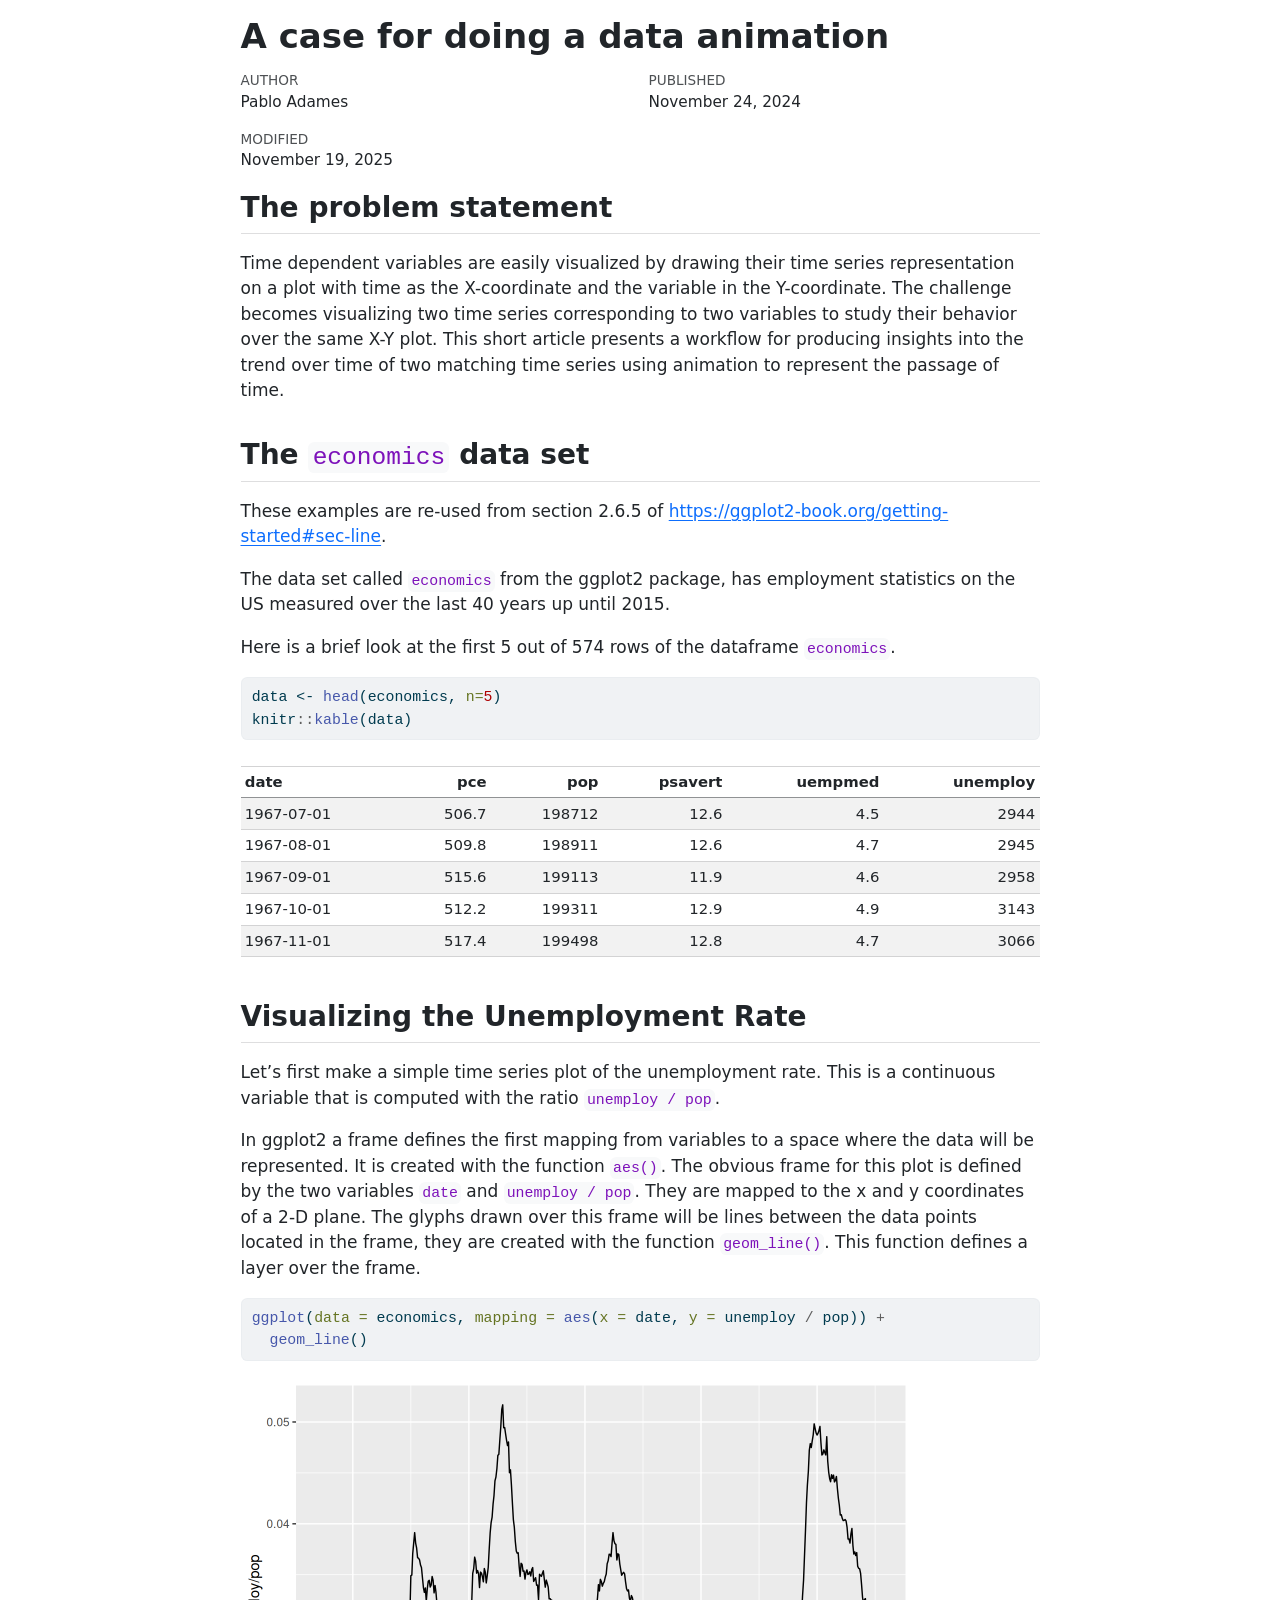
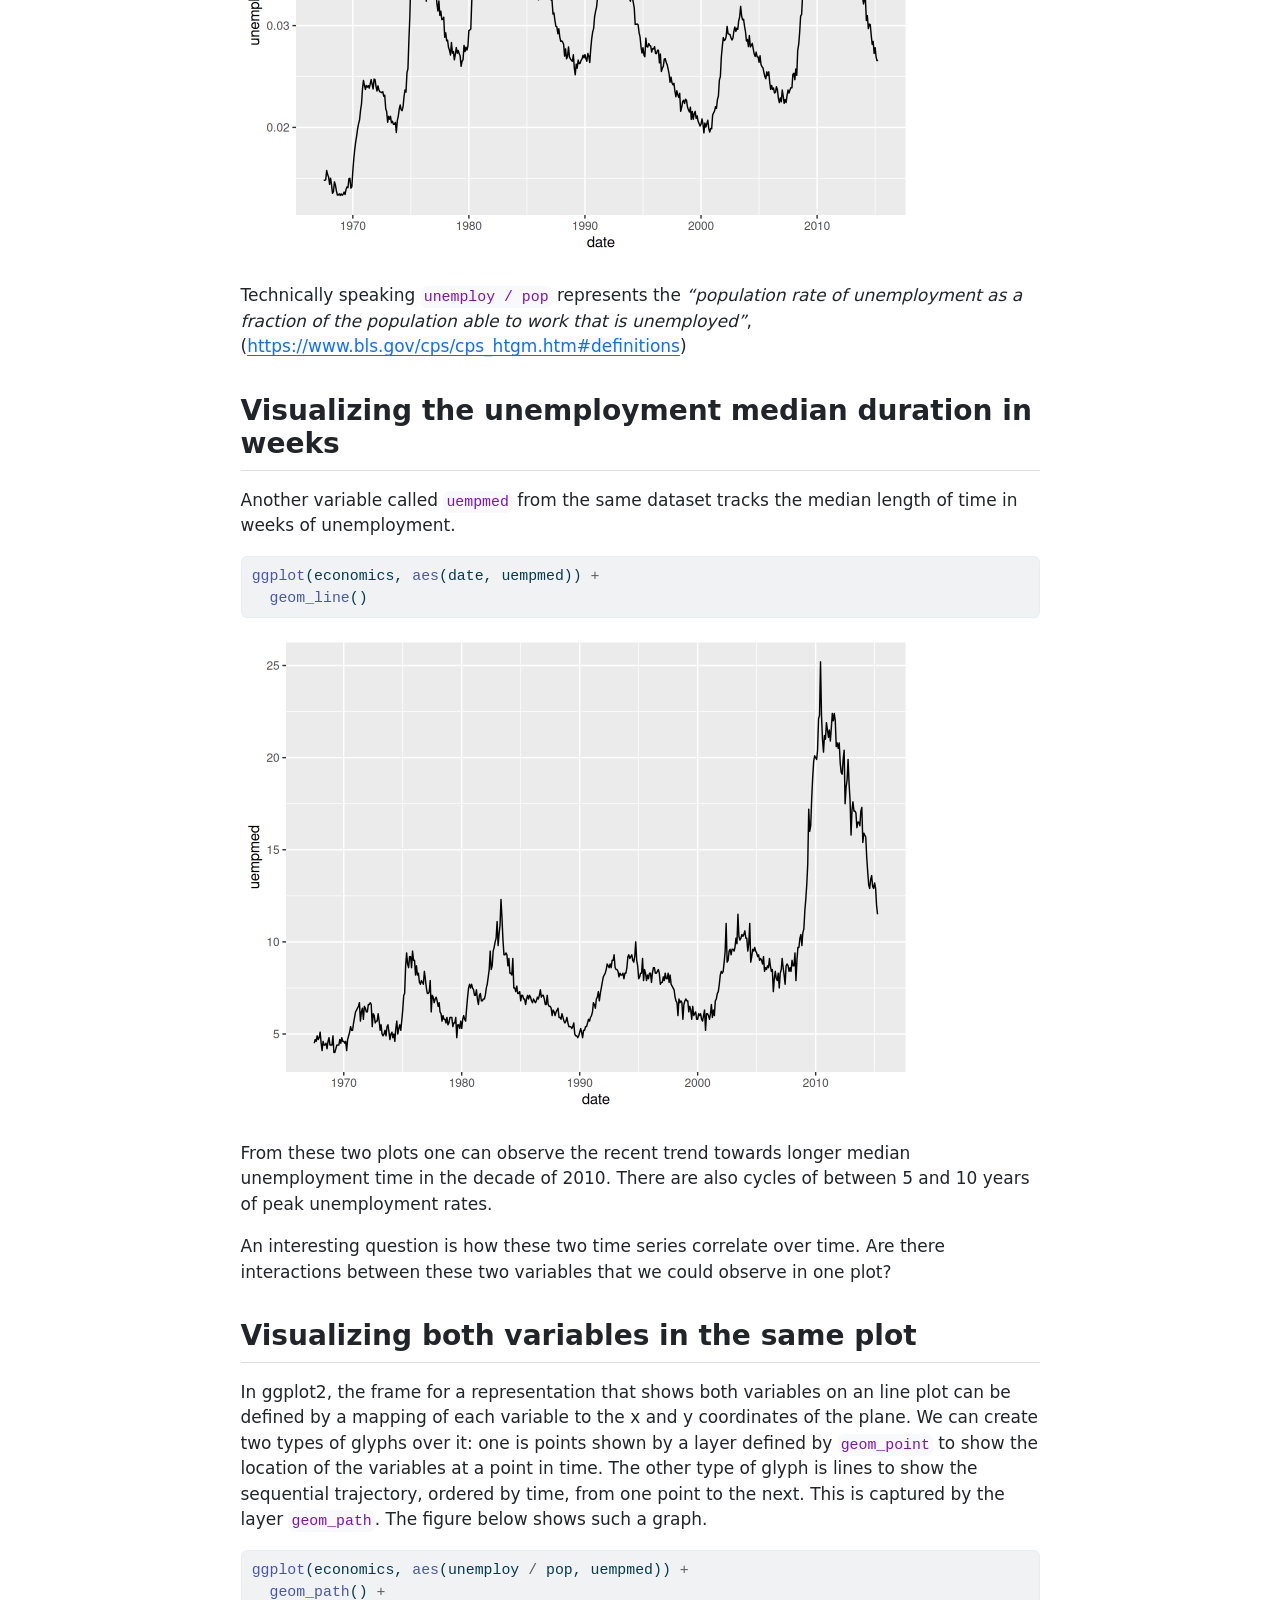
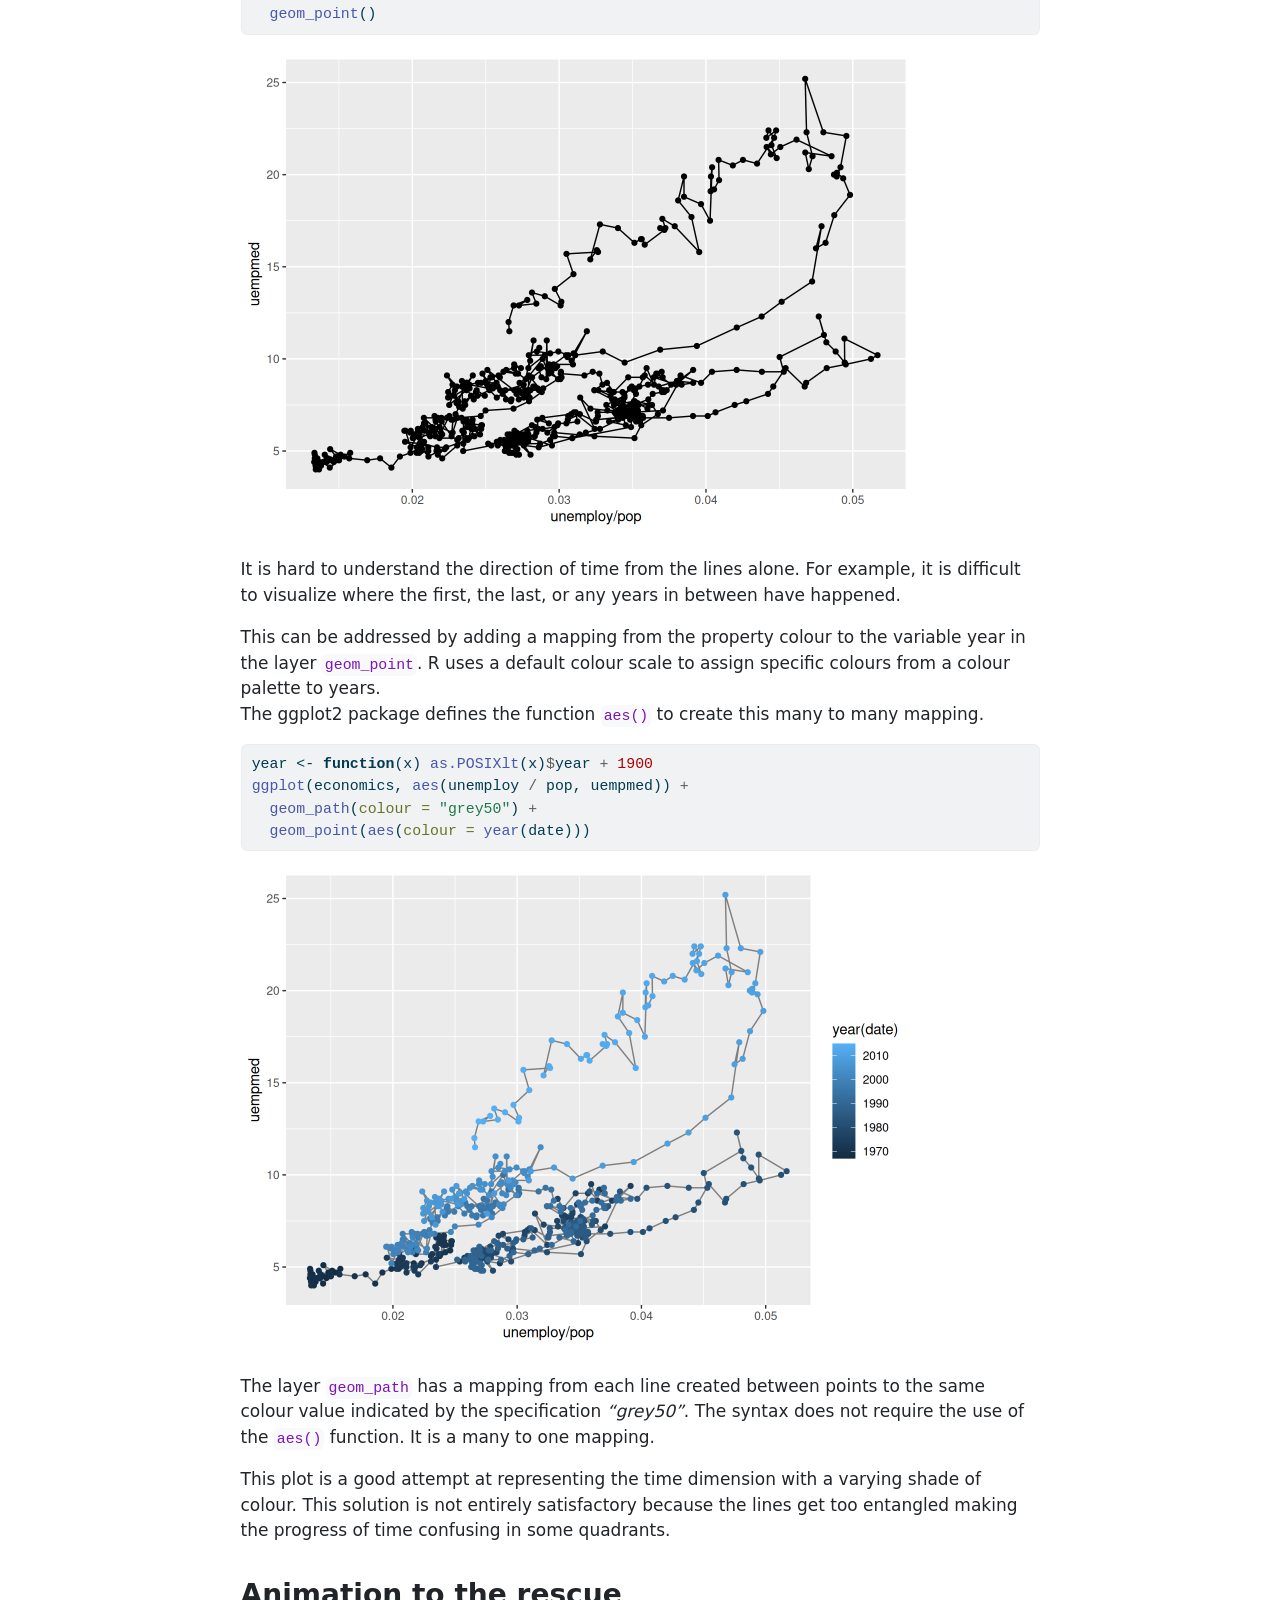
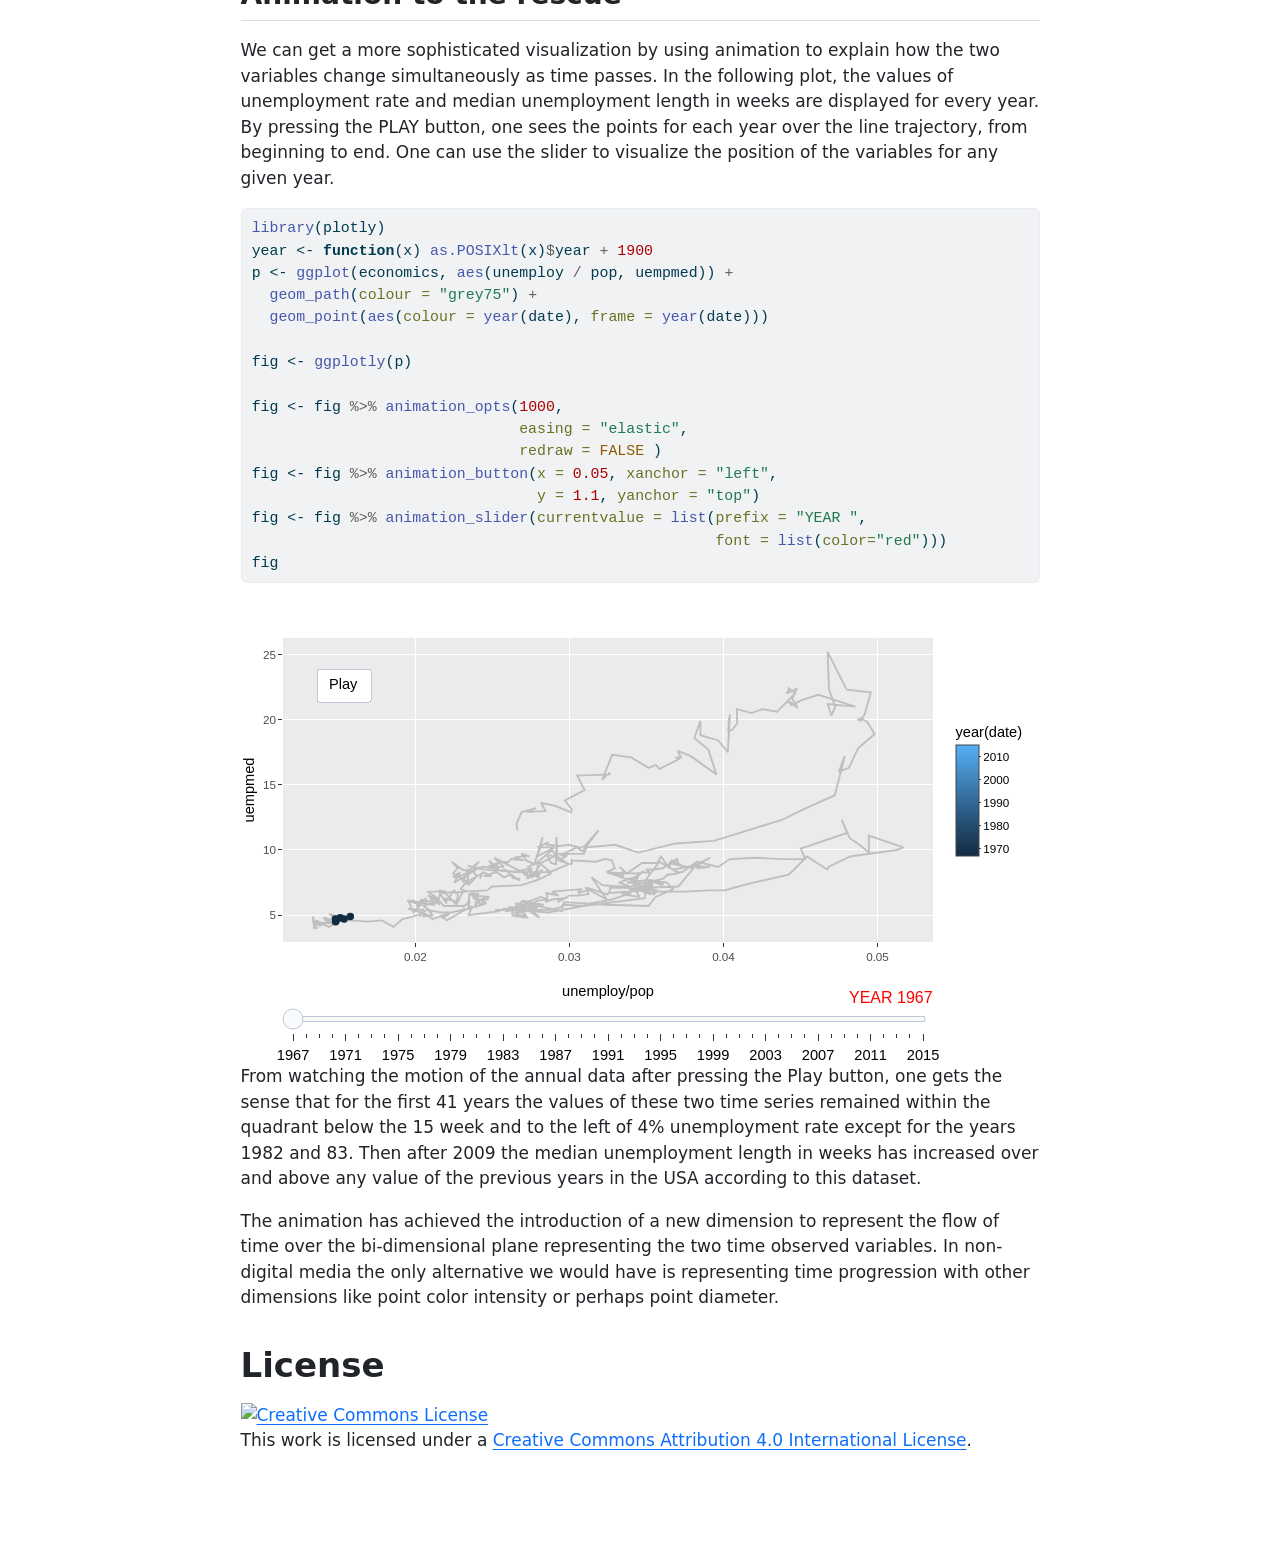
==== commit a836d572: "fix(GH-pages) author & date below title Now that the test is successful add some additional data to " ====
--- a/docs/index.html
+++ b/docs/index.html
@@ -286,15 +286,19 @@
 <span id="cb6-15"><a href="#cb6-15" aria-hidden="true" tabindex="-1"></a>                                                    <span class="at">font =</span> <span class="fu">list</span>(<span class="at">color=</span><span class="st">"red"</span>)))</span>
 <span id="cb6-16"><a href="#cb6-16" aria-hidden="true" tabindex="-1"></a>fig</span></code><button title="Copy to Clipboard" class="code-copy-button"><i class="bi"></i></button></pre></div>
 <div class="cell-output-display">
-<div class="plotly html-widget html-fill-item" id="htmlwidget-ea3f28dcd71059449a47" style="width:100%;height:464px;"></div>
-<script type="application/json" data-for="htmlwidget-ea3f28dcd71059449a47">{"x":{"data":[{"x":[0.014815411248439953,0.014805616582290572,0.014855885853761432,0.015769325325747201,0.015368575123560137,0.015115923809333007,0.014403827674567585,0.015011004401760704,0.014380973327468309,0.013530927835051547,0.013675316054521588,0.014650736027446444,0.014364294042031628,0.013778136168602973,0.013356871130560184,0.013358835510954344,0.013476219312439816,0.013317065186662104,0.013471451229183189,0.01333458819799783,0.013424214074635066,0.013642591795648024,0.013408721352635039,0.01390569214891337,0.014150594295356651,0.014077495231100618,0.014968733074006597,0.014997393040894827,0.014034398034398035,0.014159813428255799,0.015702799621288305,0.016925806831104662,0.017805011853680518,0.018576230057582889,0.019153792392244646,0.019875018307865058,0.020360688995961999,0.020731142989356778,0.021679478447017612,0.022309366921297646,0.023773929250961053,0.024612341081662933,0.024149254598820145,0.023724040490061354,0.024108675158927752,0.023949001521261441,0.024104988902827366,0.023854971030839382,0.024246247489899404,0.024696821739360501,0.024227106297510018,0.023777868439367394,0.024746469756179425,0.024691003161828113,0.024023894656729706,0.023572067482696437,0.024080836663288911,0.023683531850266972,0.023488988045527213,0.023473596376206936,0.023406830049167205,0.023510650957991194,0.023059949210093304,0.023161455537131972,0.021846042837612031,0.021549086665939351,0.020503827286299976,0.021087533156498674,0.020799606161303455,0.021090719894049759,0.020460636080481338,0.020604875652904895,0.020315324030598041,0.020297795296380816,0.020490934527931264,0.019503470996587835,0.020674022028462052,0.021096411871137533,0.02180977964796273,0.022203553694960437,0.021734338284610081,0.02164406803492672,0.0220361289476519,0.023057196072742248,0.023675030628372628,0.02346268489361901,0.025377369939228737,0.025754134977220903,0.028608037274315667,0.030896443836075649,0.034899572420916479,0.034966173017459835,0.03707283524939823,0.038123453121154567,0.03912807449784942,0.038096473990582476,0.037629703712964119,0.036670598302458432,0.03661393852851063,0.036461098773241239,0.035954993979822027,0.035697986917499112,0.034703701144660169,0.033721674207936515,0.033259576503926289,0.033696811444963407,0.032400027562762709,0.033608585290621086,0.034352282890361636,0.034449418740520453,0.033785021058414209,0.033982181079746071,0.034820914483124195,0.034451110928467713,0.033214860912769928,0.033933000218834344,0.033288687222100738,0.032132517616212379,0.031433782560641138,0.032420493896730684,0.031007223970323149,0.031411878906639816,0.030590698180236353,0.03061510882555318,0.030821902319670389,0.028856364351138485,0.029298753369424363,0.02850709970265624,0.028571815033905643,0.02783896644458559,0.02757723606510154,0.027106876098912217,0.028344228047712111,0.027288436076389668,0.027459841382989694,0.026635792377872631,0.027192954979707085,0.027844592479992845,0.027288767784155628,0.027551516828607518,0.027243739826521285,0.027040875431076732,0.025998076854588839,0.026502937605351291,0.026642376308013596,0.028052109456490379,0.027444390747826397,0.02788295888857888,0.027598472748830892,0.027956666062596412,0.029511903237344945,0.029569038542990259,0.029662903517317686,0.032405388860262223,0.035132958710852757,0.035592162516152284,0.036723957738685968,0.036327664036007422,0.035151148624367842,0.035408923153705724,0.035094395744755306,0.033735613845676395,0.035254240249500954,0.035146308349812937,0.034821833664886746,0.034302079746123634,0.035604922138734618,0.03524532013701194,0.034192010992929386,0.034910746480035795,0.035718625766019134,0.037486830181971117,0.039116721976241435,0.040118793535622907,0.040652024381697287,0.041956137355012475,0.042748520326608197,0.044222840985128103,0.044584118821961186,0.045423980137246113,0.046725067617620207,0.046821749457812659,0.048224626933047861,0.049519792454126861,0.051237590828909024,0.051685537828100876,0.049433829643154098,0.049448972686349173,0.048832898854087745,0.048198955432648502,0.04768256085361787,0.048035605976473404,0.045017861182124308,0.045300446479972369,0.043808931363735135,0.042088996922186227,0.040407864623656829,0.039666716262460947,0.038269218514348835,0.037324807771508151,0.03711042749549167,0.037152464181072681,0.035831571275419187,0.034832317073170735,0.036120466430856195,0.036013680040921751,0.035339584389254941,0.035366450611032343,0.034567526427417894,0.035218864299078022,0.035470042279380803,0.035020748983594412,0.035077313950162364,0.035287936107608241,0.034871510538740054,0.035505938641037481,0.035699009502402859,0.034339007621114553,0.034525194853033514,0.034703257455679953,0.033964739852992185,0.033982386617503975,0.032528230080371229,0.03503928470148631,0.034939648561235034,0.034836355760660409,0.035122840459314693,0.035382331291405188,0.03456873231359936,0.033775648318068209,0.034471601373886204,0.03416447690177972,0.033789296259944424,0.032625610462710043,0.032640704099526852,0.032509403546480388,0.032477001309489877,0.031132869904066839,0.031242910119914365,0.030493635824045375,0.029933609001499151,0.029879182921008017,0.029199541161814467,0.029686254857340028,0.02887468755002278,0.028448498619821252,0.028498120755304716,0.02838230294391126,0.02814814208343738,0.02700402953629651,0.027713503127427333,0.026739540697531924,0.026956873084347872,0.027903278421138475,0.026904148877228432,0.026732548342850632,0.026585707081387973,0.026489904737133009,0.02713789070115017,0.025809934328552064,0.02516935058613556,0.026215847049906576,0.025819542659959661,0.026615246404493472,0.026259187683450445,0.026299313737766235,0.026592310423862866,0.026726650461367293,0.027086245020762765,0.026831241271898228,0.027153652190349032,0.026729414412423089,0.026496715017750149,0.027263683986747209,0.027015006110632501,0.026375931062361666,0.027673388450897927,0.02870159999041683,0.029383731271261131,0.029710384494357856,0.030889689909527104,0.031399775857820736,0.031819571319112783,0.032780058302100068,0.0340212067899767,0.033402864912148764,0.034541522183517651,0.034327644970320724,0.033870757772403969,0.03414405434050282,0.034321557022894154,0.034751508243755773,0.035062304195227663,0.036075681272650255,0.03637339644376876,0.037009489211111461,0.036996046194217508,0.036778493077908682,0.038020172854439392,0.039128723366940905,0.038342662732488889,0.038047365802077501,0.037977386739559228,0.036445992220614981,0.037052532084432516,0.036983433495992847,0.036048538922757549,0.035466690354898633,0.034944742853614867,0.035117611231467845,0.035231823783117684,0.035085762204621423,0.034312501200745422,0.033630634848752332,0.033403995139285533,0.033503980272856414,0.032674763316438746,0.032395270451019205,0.032949117857047405,0.03274416972184814,0.032284869183387202,0.03172131241171073,0.030109138494428953,0.030123274761354655,0.030162923822104799,0.030080690418771139,0.029293568217198133,0.02887616770273287,0.027876579515344405,0.027303212942402684,0.027825568584838745,0.027093150375089532,0.026942126970376089,0.028767097514628134,0.027932540846171777,0.02789274045142149,0.028237862821085171,0.028046454282105959,0.027991555369228004,0.02739889925819574,0.027738453205834564,0.027703653388967055,0.027935752616995647,0.027250301828859312,0.027245481114689402,0.027580127430231392,0.02758372103393433,0.026337671593920992,0.027207630151260629,0.025491154769312827,0.025820988293794676,0.025984825246414198,0.026713132849474672,0.02675149838635316,0.026378242924528301,0.026150192389123111,0.025752241364721637,0.025260674132525737,0.024436186853294753,0.024939293233854933,0.024385149791874304,0.024184133188404205,0.024331665161778523,0.023567474402231864,0.023011315964191648,0.023602991558905429,0.023187899179247413,0.022944425443352085,0.023348736761353513,0.021579780896754133,0.021944085584474023,0.022520628199364841,0.022668091193886606,0.022353826451244129,0.022767189227867038,0.022671234607567425,0.021999660988830664,0.02173490051382573,0.021512653443248497,0.021982646982646983,0.020787352892544159,0.021562141992666574,0.020795286975677837,0.021329672653503034,0.021572172792208955,0.020879678972253419,0.021132320839719474,0.020620764231646341,0.020380003636739627,0.020137790507131763,0.020314902340413415,0.020832888794053844,0.020372482756415039,0.019460115816270374,0.020427349517697434,0.020030057492042563,0.020351647573348442,0.020707369106289338,0.019881102172960286,0.019540891451654479,0.01989395067259828,0.019859285996277707,0.021213722175260637,0.021429803228724172,0.021596623879022333,0.022035905418843843,0.021860187493416665,0.022745928955806106,0.023073229375869673,0.024659453023777006,0.024985743922362975,0.026892882858321275,0.02794919344418019,0.028816694001465609,0.028529785067715526,0.028624291797041054,0.028914655802778647,0.029920284484528371,0.029201419914262769,0.029156129283272658,0.029121327293868553,0.028797336662505203,0.028587960556860626,0.028756880257555302,0.029470159733800058,0.029863849878850934,0.029428222079456199,0.029746577659346803,0.029622884264481168,0.030476518741921584,0.030849400370592327,0.031887509291633399,0.03098480159548862,0.030562884784520669,0.030622577843684457,0.029947800558348826,0.029389288125370536,0.028482096380921071,0.028645548132734639,0.027933973622284246,0.029023007167735961,0.027905006848168754,0.028027590726184909,0.028258356268096297,0.027724108320299323,0.02720287077104307,0.026965244871092729,0.027396934371070252,0.026936895940448135,0.026922841998819114,0.026394135239425732,0.027041222615679164,0.026201627569110729,0.02596365359233815,0.025873846819792767,0.025424416089965398,0.025004557946695656,0.02477735798137903,0.025456089677695505,0.025096642107673452,0.025457004713886282,0.024472902959005619,0.023732811014389527,0.024119199339273603,0.023726766422867879,0.02387010905823703,0.02338389794168096,0.023435172508443826,0.023996976548181247,0.023694877081363214,0.022857314540950881,0.022435672953457737,0.022899491492665631,0.022514483585270029,0.023674702402736097,0.023028437310922134,0.022360566206344409,0.022738287292450889,0.022442393103425402,0.023129260718700598,0.023671871895736479,0.023379991861499933,0.023698875542892652,0.023899711697549925,0.023890131791693889,0.025207147025754485,0.025320751484319913,0.024684650868753519,0.025738136995857284,0.025112045692940545,0.027585821643451202,0.028155741472832584,0.029321058537129508,0.030939697421691881,0.031096364666616444,0.032969622390804899,0.034462009379108267,0.036881870825217974,0.039378461699237123,0.042095025489389759,0.043791668297519799,0.045155107615381357,0.047230474552419667,0.0478734139307175,0.047492348075553199,0.048146643482782719,0.048739064641203325,0.049813588414901244,0.049345368947337702,0.048918942562849725,0.048718886906515817,0.04890511185106803,0.049163680581607444,0.049564798269767119,0.047997690318430132,0.046758423660535113,0.046851336737532355,0.047258049906959095,0.047002276439631625,0.046765470245327803,0.048555073017673221,0.046167453775955054,0.045063566545410202,0.044421105185782822,0.044132755595286143,0.044814951816878806,0.044463046218333677,0.044779964829221634,0.044112596718823456,0.044259328828258095,0.044643726197120974,0.043480741951107425,0.042521562135297571,0.041829373013192638,0.040861070638790596,0.04089181666026822,0.040551915752021814,0.040316625210138776,0.040340243506582989,0.040418117463825932,0.040278693679216979,0.039663212099804321,0.038503496503629851,0.038506739146233683,0.038104595467220156,0.039012443732369541,0.039541570799125444,0.037873968635973899,0.037030088212265784,0.037236653386807407,0.036881654644072191,0.037166591619734735,0.035829573219555176,0.03562760866059754,0.035573807166764844,0.035126869793721427,0.034003931291997511,0.032777635115112745,0.032122780888348419,0.032569232206676138,0.032650010449418808,0.03050087664398609,0.030976891738339805,0.029705070227182117,0.030151034338638943,0.030100931474406338,0.02902308314662715,0.028150602428841494,0.028444987717632673,0.027262251036218082,0.027828080140094739,0.026899986422224041,0.026555847756623872,0.026610296283926433],"y":[4.5,4.7000000000000002,4.5999999999999996,4.9000000000000004,4.7000000000000002,4.7999999999999998,5.0999999999999996,4.5,4.0999999999999996,4.5999999999999996,4.4000000000000004,4.4000000000000004,4.5,4.2000000000000002,4.5999999999999996,4.7999999999999998,4.4000000000000004,4.4000000000000004,4.4000000000000004,4.9000000000000004,4,4,4.2000000000000002,4.4000000000000004,4.4000000000000004,4.4000000000000004,4.7000000000000002,4.5,4.7999999999999998,4.5999999999999996,4.5999999999999996,4.5,4.5999999999999996,4.0999999999999996,4.7000000000000002,4.9000000000000004,5.0999999999999996,5.4000000000000004,5.2000000000000002,5.2000000000000002,5.5999999999999996,5.9000000000000004,6.2000000000000002,6.2999999999999998,6.4000000000000004,6.5,6.7000000000000002,5.7000000000000002,6.2000000000000002,6.4000000000000004,5.7999999999999998,6.5,6.4000000000000004,6.2000000000000002,6.2000000000000002,6.5999999999999996,6.5999999999999996,6.7000000000000002,6.5999999999999996,5.4000000000000004,6.0999999999999996,6,5.5999999999999996,5.7000000000000002,5.7000000000000002,6.0999999999999996,5.7000000000000002,5.2000000000000002,5.5,5,4.9000000000000004,5,5.2000000000000002,4.9000000000000004,5.4000000000000004,5.5,5.0999999999999996,4.7000000000000002,5,5.0999999999999996,4.7999999999999998,5,4.5999999999999996,5.2999999999999998,5.7000000000000002,5,5.2999999999999998,5.5,5.2000000000000002,5.7000000000000002,6.2999999999999998,7.0999999999999996,7.2000000000000002,8.6999999999999993,9.4000000000000004,8.8000000000000007,8.5999999999999996,9.1999999999999993,9.1999999999999993,8.5999999999999996,9.5,9,9,8.1999999999999993,8.6999999999999993,8.1999999999999993,8.3000000000000007,7.7999999999999998,7.7000000000000002,7.9000000000000004,7.7999999999999998,7.7000000000000002,8.4000000000000004,8,7.5,7.2000000000000002,7.2000000000000002,7.2999999999999998,7.9000000000000004,6.2000000000000002,7.0999999999999996,7,6.7000000000000002,6.9000000000000004,7,6.7999999999999998,6.5,6.7000000000000002,6.2000000000000002,6.0999999999999996,5.7000000000000002,6,5.7999999999999998,5.7999999999999998,5.5999999999999996,5.9000000000000004,5.5,5.5999999999999996,5.9000000000000004,5.9000000000000004,5.9000000000000004,5.4000000000000004,5.5999999999999996,5.5999999999999996,5.9000000000000004,4.7999999999999998,5.5,5.5,5.2999999999999998,5.7000000000000002,5.2999999999999998,5.7999999999999998,6,5.7999999999999998,5.7000000000000002,6.4000000000000004,7,7.5,7.7000000000000002,7.5,7.7000000000000002,7.5,7.4000000000000004,7.0999999999999996,7.0999999999999996,7.4000000000000004,6.9000000000000004,6.5999999999999996,7.0999999999999996,7.2000000000000002,6.7999999999999998,6.7999999999999998,6.9000000000000004,6.9000000000000004,7.0999999999999996,7.5,7.7000000000000002,8.0999999999999996,8.5,9.5,8.5,8.6999999999999993,9.5,9.6999999999999993,10,10.199999999999999,11.1,9.8000000000000007,10.4,10.9,12.300000000000001,11.300000000000001,10.1,9.3000000000000007,9.3000000000000007,9.4000000000000004,9.3000000000000007,8.6999999999999993,9.0999999999999996,8.3000000000000007,8.3000000000000007,8.1999999999999993,9.0999999999999996,7.5,7.5,7.2999999999999998,7.5999999999999996,7.2000000000000002,7.2000000000000002,7.2999999999999998,6.7999999999999998,7.0999999999999996,7.0999999999999996,6.9000000000000004,6.9000000000000004,6.5999999999999996,6.9000000000000004,7.0999999999999996,6.9000000000000004,7.0999999999999996,7,6.7999999999999998,6.7000000000000002,6.9000000000000004,6.7999999999999998,6.7000000000000002,6.7999999999999998,7,6.9000000000000004,7.0999999999999996,7.4000000000000004,7,7.0999999999999996,7.0999999999999996,6.9000000000000004,6.5999999999999996,6.5999999999999996,7.0999999999999996,6.5999999999999996,6.5,6.5,6.4000000000000004,6,6.2999999999999998,6.2000000000000002,6,6.2000000000000002,6.2999999999999998,6.4000000000000004,5.9000000000000004,5.9000000000000004,5.7999999999999998,6.0999999999999996,5.9000000000000004,5.7000000000000002,5.5999999999999996,5.7000000000000002,5.9000000000000004,5.5999999999999996,5.4000000000000004,5.4000000000000004,5.4000000000000004,5.2999999999999998,5.4000000000000004,5.5999999999999996,5,4.9000000000000004,4.9000000000000004,4.7999999999999998,4.9000000000000004,5.0999999999999996,5.2999999999999998,5.0999999999999996,4.7999999999999998,5.2000000000000002,5.2000000000000002,5.4000000000000004,5.4000000000000004,5.5999999999999996,5.7999999999999998,5.7000000000000002,5.9000000000000004,6,6.2000000000000002,6.7000000000000002,6.5999999999999996,6.4000000000000004,6.9000000000000004,7,7.2999999999999998,6.7999999999999998,7.2000000000000002,7.5,7.7999999999999998,8.0999999999999996,8.1999999999999993,8.3000000000000007,8.5,8.8000000000000007,8.6999999999999993,8.5999999999999996,8.8000000000000007,8.5999999999999996,9,9,9.3000000000000007,8.5999999999999996,8.5,8.5,8.4000000000000004,8.0999999999999996,8.3000000000000007,8.1999999999999993,8.1999999999999993,8.3000000000000007,8,8.3000000000000007,8.3000000000000007,8.5999999999999996,9.1999999999999993,9.3000000000000007,9.0999999999999996,9.1999999999999993,9.3000000000000007,9,8.9000000000000004,9.1999999999999993,10,9,8.6999999999999993,8,8.0999999999999996,8.3000000000000007,8.3000000000000007,9.0999999999999996,7.9000000000000004,8.5,8.3000000000000007,7.9000000000000004,8.1999999999999993,8,8.3000000000000007,8.3000000000000007,7.7999999999999998,8.3000000000000007,8.5999999999999996,8.5999999999999996,8.3000000000000007,8.3000000000000007,8.4000000000000004,8.5,8.3000000000000007,7.7000000000000002,7.7999999999999998,7.7999999999999998,8.0999999999999996,7.9000000000000004,8.3000000000000007,8,8,8.3000000000000007,7.7999999999999998,8.1999999999999993,7.7000000000000002,7.5999999999999996,7.5,7.4000000000000004,7,6.7999999999999998,6.7000000000000002,6,6.9000000000000004,6.7000000000000002,6.7999999999999998,6.7000000000000002,5.7999999999999998,6.5999999999999996,6.7999999999999998,6.9000000000000004,6.7999999999999998,6.7999999999999998,6.2000000000000002,6.5,6.2999999999999998,5.7999999999999998,6.5,6,6.0999999999999996,6.2000000000000002,5.7999999999999998,5.7999999999999998,6.0999999999999996,6,6.0999999999999996,5.7999999999999998,5.7000000000000002,6,6.2999999999999998,5.2000000000000002,6.0999999999999996,6.0999999999999996,6,5.7999999999999998,6.0999999999999996,6.5999999999999996,5.9000000000000004,6.2999999999999998,6,6.7999999999999998,6.9000000000000004,7.2000000000000002,7.2999999999999998,7.7000000000000002,8.1999999999999993,8.4000000000000004,8.3000000000000007,8.4000000000000004,8.9000000000000004,9.5,11,8.9000000000000004,9,9.5,9.5999999999999996,9.3000000000000007,9.5999999999999996,9.5999999999999996,9.5,9.6999999999999993,10.199999999999999,9.9000000000000004,11.5,10.300000000000001,10.1,10.199999999999999,10.4,10.300000000000001,10.4,10.6,10.199999999999999,10.199999999999999,9.5,9.9000000000000004,11,8.9000000000000004,9.1999999999999993,9.5999999999999996,9.5,9.6999999999999993,9.5,9.4000000000000004,9.1999999999999993,9.3000000000000007,9,9.0999999999999996,9,8.8000000000000007,9.1999999999999993,8.4000000000000004,8.5999999999999996,8.5,8.6999999999999993,8.5999999999999996,9.0999999999999996,8.6999999999999993,8.4000000000000004,8.5,7.2999999999999998,8,8.4000000000000004,8,7.9000000000000004,8.3000000000000007,7.5,8.3000000000000007,8.5,9.0999999999999996,8.5999999999999996,8.1999999999999993,7.7000000000000002,8.6999999999999993,8.8000000000000007,8.6999999999999993,8.4000000000000004,8.5999999999999996,8.4000000000000004,9,8.6999999999999993,8.6999999999999993,9.4000000000000004,7.9000000000000004,9,9.6999999999999993,9.6999999999999993,10.199999999999999,10.4,9.8000000000000007,10.5,10.699999999999999,11.699999999999999,12.300000000000001,13.1,14.199999999999999,17.199999999999999,16,16.300000000000001,17.800000000000001,18.899999999999999,19.800000000000001,20.100000000000001,20,19.899999999999999,20.399999999999999,22.100000000000001,22.300000000000001,25.199999999999999,22.300000000000001,21,20.300000000000001,21.199999999999999,21,21.899999999999999,21.5,21.100000000000001,21.5,20.899999999999999,21.600000000000001,22.399999999999999,22,22.399999999999999,22,20.600000000000001,20.800000000000001,20.5,20.800000000000001,19.699999999999999,19.199999999999999,19.100000000000001,19.899999999999999,20.399999999999999,17.5,18.399999999999999,18.800000000000001,19.899999999999999,18.600000000000001,17.699999999999999,15.800000000000001,17.199999999999999,17.600000000000001,17.100000000000001,17.100000000000001,17,16.199999999999999,16.5,16.5,16.300000000000001,17.100000000000001,17.300000000000001,15.4,15.9,15.800000000000001,15.699999999999999,14.6,13.800000000000001,13.1,12.9,13.4,13.6,13,12.9,13.199999999999999,12.9,12,11.5],"text":["unemploy/pop: 0.01481541<br />uempmed:  4.5","unemploy/pop: 0.01480562<br />uempmed:  4.7","unemploy/pop: 0.01485589<br />uempmed:  4.6","unemploy/pop: 0.01576933<br />uempmed:  4.9","unemploy/pop: 0.01536858<br />uempmed:  4.7","unemploy/pop: 0.01511592<br />uempmed:  4.8","unemploy/pop: 0.01440383<br />uempmed:  5.1","unemploy/pop: 0.01501100<br />uempmed:  4.5","unemploy/pop: 0.01438097<br />uempmed:  4.1","unemploy/pop: 0.01353093<br />uempmed:  4.6","unemploy/pop: 0.01367532<br />uempmed:  4.4","unemploy/pop: 0.01465074<br />uempmed:  4.4","unemploy/pop: 0.01436429<br />uempmed:  4.5","unemploy/pop: 0.01377814<br />uempmed:  4.2","unemploy/pop: 0.01335687<br />uempmed:  4.6","unemploy/pop: 0.01335884<br />uempmed:  4.8","unemploy/pop: 0.01347622<br />uempmed:  4.4","unemploy/pop: 0.01331707<br />uempmed:  4.4","unemploy/pop: 0.01347145<br />uempmed:  4.4","unemploy/pop: 0.01333459<br />uempmed:  4.9","unemploy/pop: 0.01342421<br />uempmed:  4.0","unemploy/pop: 0.01364259<br />uempmed:  4.0","unemploy/pop: 0.01340872<br />uempmed:  4.2","unemploy/pop: 0.01390569<br />uempmed:  4.4","unemploy/pop: 0.01415059<br />uempmed:  4.4","unemploy/pop: 0.01407750<br />uempmed:  4.4","unemploy/pop: 0.01496873<br />uempmed:  4.7","unemploy/pop: 0.01499739<br />uempmed:  4.5","unemploy/pop: 0.01403440<br />uempmed:  4.8","unemploy/pop: 0.01415981<br />uempmed:  4.6","unemploy/pop: 0.01570280<br />uempmed:  4.6","unemploy/pop: 0.01692581<br />uempmed:  4.5","unemploy/pop: 0.01780501<br />uempmed:  4.6","unemploy/pop: 0.01857623<br />uempmed:  4.1","unemploy/pop: 0.01915379<br />uempmed:  4.7","unemploy/pop: 0.01987502<br />uempmed:  4.9","unemploy/pop: 0.02036069<br />uempmed:  5.1","unemploy/pop: 0.02073114<br />uempmed:  5.4","unemploy/pop: 0.02167948<br />uempmed:  5.2","unemploy/pop: 0.02230937<br />uempmed:  5.2","unemploy/pop: 0.02377393<br />uempmed:  5.6","unemploy/pop: 0.02461234<br />uempmed:  5.9","unemploy/pop: 0.02414925<br />uempmed:  6.2","unemploy/pop: 0.02372404<br />uempmed:  6.3","unemploy/pop: 0.02410868<br />uempmed:  6.4","unemploy/pop: 0.02394900<br />uempmed:  6.5","unemploy/pop: 0.02410499<br />uempmed:  6.7","unemploy/pop: 0.02385497<br />uempmed:  5.7","unemploy/pop: 0.02424625<br />uempmed:  6.2","unemploy/pop: 0.02469682<br />uempmed:  6.4","unemploy/pop: 0.02422711<br />uempmed:  5.8","unemploy/pop: 0.02377787<br />uempmed:  6.5","unemploy/pop: 0.02474647<br />uempmed:  6.4","unemploy/pop: 0.02469100<br />uempmed:  6.2","unemploy/pop: 0.02402389<br />uempmed:  6.2","unemploy/pop: 0.02357207<br />uempmed:  6.6","unemploy/pop: 0.02408084<br />uempmed:  6.6","unemploy/pop: 0.02368353<br />uempmed:  6.7","unemploy/pop: 0.02348899<br />uempmed:  6.6","unemploy/pop: 0.02347360<br />uempmed:  5.4","unemploy/pop: 0.02340683<br />uempmed:  6.1","unemploy/pop: 0.02351065<br />uempmed:  6.0","unemploy/pop: 0.02305995<br />uempmed:  5.6","unemploy/pop: 0.02316146<br />uempmed:  5.7","unemploy/pop: 0.02184604<br />uempmed:  5.7","unemploy/pop: 0.02154909<br />uempmed:  6.1","unemploy/pop: 0.02050383<br />uempmed:  5.7","unemploy/pop: 0.02108753<br />uempmed:  5.2","unemploy/pop: 0.02079961<br />uempmed:  5.5","unemploy/pop: 0.02109072<br />uempmed:  5.0","unemploy/pop: 0.02046064<br />uempmed:  4.9","unemploy/pop: 0.02060488<br />uempmed:  5.0","unemploy/pop: 0.02031532<br />uempmed:  5.2","unemploy/pop: 0.02029780<br />uempmed:  4.9","unemploy/pop: 0.02049093<br />uempmed:  5.4","unemploy/pop: 0.01950347<br />uempmed:  5.5","unemploy/pop: 0.02067402<br />uempmed:  5.1","unemploy/pop: 0.02109641<br />uempmed:  4.7","unemploy/pop: 0.02180978<br />uempmed:  5.0","unemploy/pop: 0.02220355<br />uempmed:  5.1","unemploy/pop: 0.02173434<br />uempmed:  4.8","unemploy/pop: 0.02164407<br />uempmed:  5.0","unemploy/pop: 0.02203613<br />uempmed:  4.6","unemploy/pop: 0.02305720<br />uempmed:  5.3","unemploy/pop: 0.02367503<br />uempmed:  5.7","unemploy/pop: 0.02346268<br />uempmed:  5.0","unemploy/pop: 0.02537737<br />uempmed:  5.3","unemploy/pop: 0.02575413<br />uempmed:  5.5","unemploy/pop: 0.02860804<br />uempmed:  5.2","unemploy/pop: 0.03089644<br />uempmed:  5.7","unemploy/pop: 0.03489957<br />uempmed:  6.3","unemploy/pop: 0.03496617<br />uempmed:  7.1","unemploy/pop: 0.03707284<br />uempmed:  7.2","unemploy/pop: 0.03812345<br />uempmed:  8.7","unemploy/pop: 0.03912807<br />uempmed:  9.4","unemploy/pop: 0.03809647<br />uempmed:  8.8","unemploy/pop: 0.03762970<br />uempmed:  8.6","unemploy/pop: 0.03667060<br />uempmed:  9.2","unemploy/pop: 0.03661394<br />uempmed:  9.2","unemploy/pop: 0.03646110<br />uempmed:  8.6","unemploy/pop: 0.03595499<br />uempmed:  9.5","unemploy/pop: 0.03569799<br />uempmed:  9.0","unemploy/pop: 0.03470370<br />uempmed:  9.0","unemploy/pop: 0.03372167<br />uempmed:  8.2","unemploy/pop: 0.03325958<br />uempmed:  8.7","unemploy/pop: 0.03369681<br />uempmed:  8.2","unemploy/pop: 0.03240003<br />uempmed:  8.3","unemploy/pop: 0.03360859<br />uempmed:  7.8","unemploy/pop: 0.03435228<br />uempmed:  7.7","unemploy/pop: 0.03444942<br />uempmed:  7.9","unemploy/pop: 0.03378502<br />uempmed:  7.8","unemploy/pop: 0.03398218<br />uempmed:  7.7","unemploy/pop: 0.03482091<br />uempmed:  8.4","unemploy/pop: 0.03445111<br />uempmed:  8.0","unemploy/pop: 0.03321486<br />uempmed:  7.5","unemploy/pop: 0.03393300<br />uempmed:  7.2","unemploy/pop: 0.03328869<br />uempmed:  7.2","unemploy/pop: 0.03213252<br />uempmed:  7.3","unemploy/pop: 0.03143378<br />uempmed:  7.9","unemploy/pop: 0.03242049<br />uempmed:  6.2","unemploy/pop: 0.03100722<br />uempmed:  7.1","unemploy/pop: 0.03141188<br />uempmed:  7.0","unemploy/pop: 0.03059070<br />uempmed:  6.7","unemploy/pop: 0.03061511<br />uempmed:  6.9","unemploy/pop: 0.03082190<br />uempmed:  7.0","unemploy/pop: 0.02885636<br />uempmed:  6.8","unemploy/pop: 0.02929875<br />uempmed:  6.5","unemploy/pop: 0.02850710<br />uempmed:  6.7","unemploy/pop: 0.02857182<br />uempmed:  6.2","unemploy/pop: 0.02783897<br />uempmed:  6.1","unemploy/pop: 0.02757724<br />uempmed:  5.7","unemploy/pop: 0.02710688<br />uempmed:  6.0","unemploy/pop: 0.02834423<br />uempmed:  5.8","unemploy/pop: 0.02728844<br />uempmed:  5.8","unemploy/pop: 0.02745984<br />uempmed:  5.6","unemploy/pop: 0.02663579<br />uempmed:  5.9","unemploy/pop: 0.02719295<br />uempmed:  5.5","unemploy/pop: 0.02784459<br />uempmed:  5.6","unemploy/pop: 0.02728877<br />uempmed:  5.9","unemploy/pop: 0.02755152<br />uempmed:  5.9","unemploy/pop: 0.02724374<br />uempmed:  5.9","unemploy/pop: 0.02704088<br />uempmed:  5.4","unemploy/pop: 0.02599808<br />uempmed:  5.6","unemploy/pop: 0.02650294<br />uempmed:  5.6","unemploy/pop: 0.02664238<br />uempmed:  5.9","unemploy/pop: 0.02805211<br />uempmed:  4.8","unemploy/pop: 0.02744439<br />uempmed:  5.5","unemploy/pop: 0.02788296<br />uempmed:  5.5","unemploy/pop: 0.02759847<br />uempmed:  5.3","unemploy/pop: 0.02795667<br />uempmed:  5.7","unemploy/pop: 0.02951190<br />uempmed:  5.3","unemploy/pop: 0.02956904<br />uempmed:  5.8","unemploy/pop: 0.02966290<br />uempmed:  6.0","unemploy/pop: 0.03240539<br />uempmed:  5.8","unemploy/pop: 0.03513296<br />uempmed:  5.7","unemploy/pop: 0.03559216<br />uempmed:  6.4","unemploy/pop: 0.03672396<br />uempmed:  7.0","unemploy/pop: 0.03632766<br />uempmed:  7.5","unemploy/pop: 0.03515115<br />uempmed:  7.7","unemploy/pop: 0.03540892<br />uempmed:  7.5","unemploy/pop: 0.03509440<br />uempmed:  7.7","unemploy/pop: 0.03373561<br />uempmed:  7.5","unemploy/pop: 0.03525424<br />uempmed:  7.4","unemploy/pop: 0.03514631<br />uempmed:  7.1","unemploy/pop: 0.03482183<br />uempmed:  7.1","unemploy/pop: 0.03430208<br />uempmed:  7.4","unemploy/pop: 0.03560492<br />uempmed:  6.9","unemploy/pop: 0.03524532<br />uempmed:  6.6","unemploy/pop: 0.03419201<br />uempmed:  7.1","unemploy/pop: 0.03491075<br />uempmed:  7.2","unemploy/pop: 0.03571863<br />uempmed:  6.8","unemploy/pop: 0.03748683<br />uempmed:  6.8","unemploy/pop: 0.03911672<br />uempmed:  6.9","unemploy/pop: 0.04011879<br />uempmed:  6.9","unemploy/pop: 0.04065202<br />uempmed:  7.1","unemploy/pop: 0.04195614<br />uempmed:  7.5","unemploy/pop: 0.04274852<br />uempmed:  7.7","unemploy/pop: 0.04422284<br />uempmed:  8.1","unemploy/pop: 0.04458412<br />uempmed:  8.5","unemploy/pop: 0.04542398<br />uempmed:  9.5","unemploy/pop: 0.04672507<br />uempmed:  8.5","unemploy/pop: 0.04682175<br />uempmed:  8.7","unemploy/pop: 0.04822463<br />uempmed:  9.5","unemploy/pop: 0.04951979<br />uempmed:  9.7","unemploy/pop: 0.05123759<br />uempmed: 10.0","unemploy/pop: 0.05168554<br />uempmed: 10.2","unemploy/pop: 0.04943383<br />uempmed: 11.1","unemploy/pop: 0.04944897<br />uempmed:  9.8","unemploy/pop: 0.04883290<br />uempmed: 10.4","unemploy/pop: 0.04819896<br />uempmed: 10.9","unemploy/pop: 0.04768256<br />uempmed: 12.3","unemploy/pop: 0.04803561<br />uempmed: 11.3","unemploy/pop: 0.04501786<br />uempmed: 10.1","unemploy/pop: 0.04530045<br />uempmed:  9.3","unemploy/pop: 0.04380893<br />uempmed:  9.3","unemploy/pop: 0.04208900<br />uempmed:  9.4","unemploy/pop: 0.04040786<br />uempmed:  9.3","unemploy/pop: 0.03966672<br />uempmed:  8.7","unemploy/pop: 0.03826922<br />uempmed:  9.1","unemploy/pop: 0.03732481<br />uempmed:  8.3","unemploy/pop: 0.03711043<br />uempmed:  8.3","unemploy/pop: 0.03715246<br />uempmed:  8.2","unemploy/pop: 0.03583157<br />uempmed:  9.1","unemploy/pop: 0.03483232<br />uempmed:  7.5","unemploy/pop: 0.03612047<br />uempmed:  7.5","unemploy/pop: 0.03601368<br />uempmed:  7.3","unemploy/pop: 0.03533958<br />uempmed:  7.6","unemploy/pop: 0.03536645<br />uempmed:  7.2","unemploy/pop: 0.03456753<br />uempmed:  7.2","unemploy/pop: 0.03521886<br />uempmed:  7.3","unemploy/pop: 0.03547004<br />uempmed:  6.8","unemploy/pop: 0.03502075<br />uempmed:  7.1","unemploy/pop: 0.03507731<br />uempmed:  7.1","unemploy/pop: 0.03528794<br />uempmed:  6.9","unemploy/pop: 0.03487151<br />uempmed:  6.9","unemploy/pop: 0.03550594<br />uempmed:  6.6","unemploy/pop: 0.03569901<br />uempmed:  6.9","unemploy/pop: 0.03433901<br />uempmed:  7.1","unemploy/pop: 0.03452519<br />uempmed:  6.9","unemploy/pop: 0.03470326<br />uempmed:  7.1","unemploy/pop: 0.03396474<br />uempmed:  7.0","unemploy/pop: 0.03398239<br />uempmed:  6.8","unemploy/pop: 0.03252823<br />uempmed:  6.7","unemploy/pop: 0.03503928<br />uempmed:  6.9","unemploy/pop: 0.03493965<br />uempmed:  6.8","unemploy/pop: 0.03483636<br />uempmed:  6.7","unemploy/pop: 0.03512284<br />uempmed:  6.8","unemploy/pop: 0.03538233<br />uempmed:  7.0","unemploy/pop: 0.03456873<br />uempmed:  6.9","unemploy/pop: 0.03377565<br />uempmed:  7.1","unemploy/pop: 0.03447160<br />uempmed:  7.4","unemploy/pop: 0.03416448<br />uempmed:  7.0","unemploy/pop: 0.03378930<br />uempmed:  7.1","unemploy/pop: 0.03262561<br />uempmed:  7.1","unemploy/pop: 0.03264070<br />uempmed:  6.9","unemploy/pop: 0.03250940<br />uempmed:  6.6","unemploy/pop: 0.03247700<br />uempmed:  6.6","unemploy/pop: 0.03113287<br />uempmed:  7.1","unemploy/pop: 0.03124291<br />uempmed:  6.6","unemploy/pop: 0.03049364<br />uempmed:  6.5","unemploy/pop: 0.02993361<br />uempmed:  6.5","unemploy/pop: 0.02987918<br />uempmed:  6.4","unemploy/pop: 0.02919954<br />uempmed:  6.0","unemploy/pop: 0.02968625<br />uempmed:  6.3","unemploy/pop: 0.02887469<br />uempmed:  6.2","unemploy/pop: 0.02844850<br />uempmed:  6.0","unemploy/pop: 0.02849812<br />uempmed:  6.2","unemploy/pop: 0.02838230<br />uempmed:  6.3","unemploy/pop: 0.02814814<br />uempmed:  6.4","unemploy/pop: 0.02700403<br />uempmed:  5.9","unemploy/pop: 0.02771350<br />uempmed:  5.9","unemploy/pop: 0.02673954<br />uempmed:  5.8","unemploy/pop: 0.02695687<br />uempmed:  6.1","unemploy/pop: 0.02790328<br />uempmed:  5.9","unemploy/pop: 0.02690415<br />uempmed:  5.7","unemploy/pop: 0.02673255<br />uempmed:  5.6","unemploy/pop: 0.02658571<br />uempmed:  5.7","unemploy/pop: 0.02648990<br />uempmed:  5.9","unemploy/pop: 0.02713789<br />uempmed:  5.6","unemploy/pop: 0.02580993<br />uempmed:  5.4","unemploy/pop: 0.02516935<br />uempmed:  5.4","unemploy/pop: 0.02621585<br />uempmed:  5.4","unemploy/pop: 0.02581954<br />uempmed:  5.3","unemploy/pop: 0.02661525<br />uempmed:  5.4","unemploy/pop: 0.02625919<br />uempmed:  5.6","unemploy/pop: 0.02629931<br />uempmed:  5.0","unemploy/pop: 0.02659231<br />uempmed:  4.9","unemploy/pop: 0.02672665<br />uempmed:  4.9","unemploy/pop: 0.02708625<br />uempmed:  4.8","unemploy/pop: 0.02683124<br />uempmed:  4.9","unemploy/pop: 0.02715365<br />uempmed:  5.1","unemploy/pop: 0.02672941<br />uempmed:  5.3","unemploy/pop: 0.02649672<br />uempmed:  5.1","unemploy/pop: 0.02726368<br />uempmed:  4.8","unemploy/pop: 0.02701501<br />uempmed:  5.2","unemploy/pop: 0.02637593<br />uempmed:  5.2","unemploy/pop: 0.02767339<br />uempmed:  5.4","unemploy/pop: 0.02870160<br />uempmed:  5.4","unemploy/pop: 0.02938373<br />uempmed:  5.6","unemploy/pop: 0.02971038<br />uempmed:  5.8","unemploy/pop: 0.03088969<br />uempmed:  5.7","unemploy/pop: 0.03139978<br />uempmed:  5.9","unemploy/pop: 0.03181957<br />uempmed:  6.0","unemploy/pop: 0.03278006<br />uempmed:  6.2","unemploy/pop: 0.03402121<br />uempmed:  6.7","unemploy/pop: 0.03340286<br />uempmed:  6.6","unemploy/pop: 0.03454152<br />uempmed:  6.4","unemploy/pop: 0.03432764<br />uempmed:  6.9","unemploy/pop: 0.03387076<br />uempmed:  7.0","unemploy/pop: 0.03414405<br />uempmed:  7.3","unemploy/pop: 0.03432156<br />uempmed:  6.8","unemploy/pop: 0.03475151<br />uempmed:  7.2","unemploy/pop: 0.03506230<br />uempmed:  7.5","unemploy/pop: 0.03607568<br />uempmed:  7.8","unemploy/pop: 0.03637340<br />uempmed:  8.1","unemploy/pop: 0.03700949<br />uempmed:  8.2","unemploy/pop: 0.03699605<br />uempmed:  8.3","unemploy/pop: 0.03677849<br />uempmed:  8.5","unemploy/pop: 0.03802017<br />uempmed:  8.8","unemploy/pop: 0.03912872<br />uempmed:  8.7","unemploy/pop: 0.03834266<br />uempmed:  8.6","unemploy/pop: 0.03804737<br />uempmed:  8.8","unemploy/pop: 0.03797739<br />uempmed:  8.6","unemploy/pop: 0.03644599<br />uempmed:  9.0","unemploy/pop: 0.03705253<br />uempmed:  9.0","unemploy/pop: 0.03698343<br />uempmed:  9.3","unemploy/pop: 0.03604854<br />uempmed:  8.6","unemploy/pop: 0.03546669<br />uempmed:  8.5","unemploy/pop: 0.03494474<br />uempmed:  8.5","unemploy/pop: 0.03511761<br />uempmed:  8.4","unemploy/pop: 0.03523182<br />uempmed:  8.1","unemploy/pop: 0.03508576<br />uempmed:  8.3","unemploy/pop: 0.03431250<br />uempmed:  8.2","unemploy/pop: 0.03363063<br />uempmed:  8.2","unemploy/pop: 0.03340400<br />uempmed:  8.3","unemploy/pop: 0.03350398<br />uempmed:  8.0","unemploy/pop: 0.03267476<br />uempmed:  8.3","unemploy/pop: 0.03239527<br />uempmed:  8.3","unemploy/pop: 0.03294912<br />uempmed:  8.6","unemploy/pop: 0.03274417<br />uempmed:  9.2","unemploy/pop: 0.03228487<br />uempmed:  9.3","unemploy/pop: 0.03172131<br />uempmed:  9.1","unemploy/pop: 0.03010914<br />uempmed:  9.2","unemploy/pop: 0.03012327<br />uempmed:  9.3","unemploy/pop: 0.03016292<br />uempmed:  9.0","unemploy/pop: 0.03008069<br />uempmed:  8.9","unemploy/pop: 0.02929357<br />uempmed:  9.2","unemploy/pop: 0.02887617<br />uempmed: 10.0","unemploy/pop: 0.02787658<br />uempmed:  9.0","unemploy/pop: 0.02730321<br />uempmed:  8.7","unemploy/pop: 0.02782557<br />uempmed:  8.0","unemploy/pop: 0.02709315<br />uempmed:  8.1","unemploy/pop: 0.02694213<br />uempmed:  8.3","unemploy/pop: 0.02876710<br />uempmed:  8.3","unemploy/pop: 0.02793254<br />uempmed:  9.1","unemploy/pop: 0.02789274<br />uempmed:  7.9","unemploy/pop: 0.02823786<br />uempmed:  8.5","unemploy/pop: 0.02804645<br />uempmed:  8.3","unemploy/pop: 0.02799156<br />uempmed:  7.9","unemploy/pop: 0.02739890<br />uempmed:  8.2","unemploy/pop: 0.02773845<br />uempmed:  8.0","unemploy/pop: 0.02770365<br />uempmed:  8.3","unemploy/pop: 0.02793575<br />uempmed:  8.3","unemploy/pop: 0.02725030<br />uempmed:  7.8","unemploy/pop: 0.02724548<br />uempmed:  8.3","unemploy/pop: 0.02758013<br />uempmed:  8.6","unemploy/pop: 0.02758372<br />uempmed:  8.6","unemploy/pop: 0.02633767<br />uempmed:  8.3","unemploy/pop: 0.02720763<br />uempmed:  8.3","unemploy/pop: 0.02549115<br />uempmed:  8.4","unemploy/pop: 0.02582099<br />uempmed:  8.5","unemploy/pop: 0.02598483<br />uempmed:  8.3","unemploy/pop: 0.02671313<br />uempmed:  7.7","unemploy/pop: 0.02675150<br />uempmed:  7.8","unemploy/pop: 0.02637824<br />uempmed:  7.8","unemploy/pop: 0.02615019<br />uempmed:  8.1","unemploy/pop: 0.02575224<br />uempmed:  7.9","unemploy/pop: 0.02526067<br />uempmed:  8.3","unemploy/pop: 0.02443619<br />uempmed:  8.0","unemploy/pop: 0.02493929<br />uempmed:  8.0","unemploy/pop: 0.02438515<br />uempmed:  8.3","unemploy/pop: 0.02418413<br />uempmed:  7.8","unemploy/pop: 0.02433167<br />uempmed:  8.2","unemploy/pop: 0.02356747<br />uempmed:  7.7","unemploy/pop: 0.02301132<br />uempmed:  7.6","unemploy/pop: 0.02360299<br />uempmed:  7.5","unemploy/pop: 0.02318790<br />uempmed:  7.4","unemploy/pop: 0.02294443<br />uempmed:  7.0","unemploy/pop: 0.02334874<br />uempmed:  6.8","unemploy/pop: 0.02157978<br />uempmed:  6.7","unemploy/pop: 0.02194409<br />uempmed:  6.0","unemploy/pop: 0.02252063<br />uempmed:  6.9","unemploy/pop: 0.02266809<br />uempmed:  6.7","unemploy/pop: 0.02235383<br />uempmed:  6.8","unemploy/pop: 0.02276719<br />uempmed:  6.7","unemploy/pop: 0.02267123<br />uempmed:  5.8","unemploy/pop: 0.02199966<br />uempmed:  6.6","unemploy/pop: 0.02173490<br />uempmed:  6.8","unemploy/pop: 0.02151265<br />uempmed:  6.9","unemploy/pop: 0.02198265<br />uempmed:  6.8","unemploy/pop: 0.02078735<br />uempmed:  6.8","unemploy/pop: 0.02156214<br />uempmed:  6.2","unemploy/pop: 0.02079529<br />uempmed:  6.5","unemploy/pop: 0.02132967<br />uempmed:  6.3","unemploy/pop: 0.02157217<br />uempmed:  5.8","unemploy/pop: 0.02087968<br />uempmed:  6.5","unemploy/pop: 0.02113232<br />uempmed:  6.0","unemploy/pop: 0.02062076<br />uempmed:  6.1","unemploy/pop: 0.02038000<br />uempmed:  6.2","unemploy/pop: 0.02013779<br />uempmed:  5.8","unemploy/pop: 0.02031490<br />uempmed:  5.8","unemploy/pop: 0.02083289<br />uempmed:  6.1","unemploy/pop: 0.02037248<br />uempmed:  6.0","unemploy/pop: 0.01946012<br />uempmed:  6.1","unemploy/pop: 0.02042735<br />uempmed:  5.8","unemploy/pop: 0.02003006<br />uempmed:  5.7","unemploy/pop: 0.02035165<br />uempmed:  6.0","unemploy/pop: 0.02070737<br />uempmed:  6.3","unemploy/pop: 0.01988110<br />uempmed:  5.2","unemploy/pop: 0.01954089<br />uempmed:  6.1","unemploy/pop: 0.01989395<br />uempmed:  6.1","unemploy/pop: 0.01985929<br />uempmed:  6.0","unemploy/pop: 0.02121372<br />uempmed:  5.8","unemploy/pop: 0.02142980<br />uempmed:  6.1","unemploy/pop: 0.02159662<br />uempmed:  6.6","unemploy/pop: 0.02203591<br />uempmed:  5.9","unemploy/pop: 0.02186019<br />uempmed:  6.3","unemploy/pop: 0.02274593<br />uempmed:  6.0","unemploy/pop: 0.02307323<br />uempmed:  6.8","unemploy/pop: 0.02465945<br />uempmed:  6.9","unemploy/pop: 0.02498574<br />uempmed:  7.2","unemploy/pop: 0.02689288<br />uempmed:  7.3","unemploy/pop: 0.02794919<br />uempmed:  7.7","unemploy/pop: 0.02881669<br />uempmed:  8.2","unemploy/pop: 0.02852979<br />uempmed:  8.4","unemploy/pop: 0.02862429<br />uempmed:  8.3","unemploy/pop: 0.02891466<br />uempmed:  8.4","unemploy/pop: 0.02992028<br />uempmed:  8.9","unemploy/pop: 0.02920142<br />uempmed:  9.5","unemploy/pop: 0.02915613<br />uempmed: 11.0","unemploy/pop: 0.02912133<br />uempmed:  8.9","unemploy/pop: 0.02879734<br />uempmed:  9.0","unemploy/pop: 0.02858796<br />uempmed:  9.5","unemploy/pop: 0.02875688<br />uempmed:  9.6","unemploy/pop: 0.02947016<br />uempmed:  9.3","unemploy/pop: 0.02986385<br />uempmed:  9.6","unemploy/pop: 0.02942822<br />uempmed:  9.6","unemploy/pop: 0.02974658<br />uempmed:  9.5","unemploy/pop: 0.02962288<br />uempmed:  9.7","unemploy/pop: 0.03047652<br />uempmed: 10.2","unemploy/pop: 0.03084940<br />uempmed:  9.9","unemploy/pop: 0.03188751<br />uempmed: 11.5","unemploy/pop: 0.03098480<br />uempmed: 10.3","unemploy/pop: 0.03056288<br />uempmed: 10.1","unemploy/pop: 0.03062258<br />uempmed: 10.2","unemploy/pop: 0.02994780<br />uempmed: 10.4","unemploy/pop: 0.02938929<br />uempmed: 10.3","unemploy/pop: 0.02848210<br />uempmed: 10.4","unemploy/pop: 0.02864555<br />uempmed: 10.6","unemploy/pop: 0.02793397<br />uempmed: 10.2","unemploy/pop: 0.02902301<br />uempmed: 10.2","unemploy/pop: 0.02790501<br />uempmed:  9.5","unemploy/pop: 0.02802759<br />uempmed:  9.9","unemploy/pop: 0.02825836<br />uempmed: 11.0","unemploy/pop: 0.02772411<br />uempmed:  8.9","unemploy/pop: 0.02720287<br />uempmed:  9.2","unemploy/pop: 0.02696524<br />uempmed:  9.6","unemploy/pop: 0.02739693<br />uempmed:  9.5","unemploy/pop: 0.02693690<br />uempmed:  9.7","unemploy/pop: 0.02692284<br />uempmed:  9.5","unemploy/pop: 0.02639414<br />uempmed:  9.4","unemploy/pop: 0.02704122<br />uempmed:  9.2","unemploy/pop: 0.02620163<br />uempmed:  9.3","unemploy/pop: 0.02596365<br />uempmed:  9.0","unemploy/pop: 0.02587385<br />uempmed:  9.1","unemploy/pop: 0.02542442<br />uempmed:  9.0","unemploy/pop: 0.02500456<br />uempmed:  8.8","unemploy/pop: 0.02477736<br />uempmed:  9.2","unemploy/pop: 0.02545609<br />uempmed:  8.4","unemploy/pop: 0.02509664<br />uempmed:  8.6","unemploy/pop: 0.02545700<br />uempmed:  8.5","unemploy/pop: 0.02447290<br />uempmed:  8.7","unemploy/pop: 0.02373281<br />uempmed:  8.6","unemploy/pop: 0.02411920<br />uempmed:  9.1","unemploy/pop: 0.02372677<br />uempmed:  8.7","unemploy/pop: 0.02387011<br />uempmed:  8.4","unemploy/pop: 0.02338390<br />uempmed:  8.5","unemploy/pop: 0.02343517<br />uempmed:  7.3","unemploy/pop: 0.02399698<br />uempmed:  8.0","unemploy/pop: 0.02369488<br />uempmed:  8.4","unemploy/pop: 0.02285731<br />uempmed:  8.0","unemploy/pop: 0.02243567<br />uempmed:  7.9","unemploy/pop: 0.02289949<br />uempmed:  8.3","unemploy/pop: 0.02251448<br />uempmed:  7.5","unemploy/pop: 0.02367470<br />uempmed:  8.3","unemploy/pop: 0.02302844<br />uempmed:  8.5","unemploy/pop: 0.02236057<br />uempmed:  9.1","unemploy/pop: 0.02273829<br />uempmed:  8.6","unemploy/pop: 0.02244239<br />uempmed:  8.2","unemploy/pop: 0.02312926<br />uempmed:  7.7","unemploy/pop: 0.02367187<br />uempmed:  8.7","unemploy/pop: 0.02337999<br />uempmed:  8.8","unemploy/pop: 0.02369888<br />uempmed:  8.7","unemploy/pop: 0.02389971<br />uempmed:  8.4","unemploy/pop: 0.02389013<br />uempmed:  8.6","unemploy/pop: 0.02520715<br />uempmed:  8.4","unemploy/pop: 0.02532075<br />uempmed:  9.0","unemploy/pop: 0.02468465<br />uempmed:  8.7","unemploy/pop: 0.02573814<br />uempmed:  8.7","unemploy/pop: 0.02511205<br />uempmed:  9.4","unemploy/pop: 0.02758582<br />uempmed:  7.9","unemploy/pop: 0.02815574<br />uempmed:  9.0","unemploy/pop: 0.02932106<br />uempmed:  9.7","unemploy/pop: 0.03093970<br />uempmed:  9.7","unemploy/pop: 0.03109636<br />uempmed: 10.2","unemploy/pop: 0.03296962<br />uempmed: 10.4","unemploy/pop: 0.03446201<br />uempmed:  9.8","unemploy/pop: 0.03688187<br />uempmed: 10.5","unemploy/pop: 0.03937846<br />uempmed: 10.7","unemploy/pop: 0.04209503<br />uempmed: 11.7","unemploy/pop: 0.04379167<br />uempmed: 12.3","unemploy/pop: 0.04515511<br />uempmed: 13.1","unemploy/pop: 0.04723047<br />uempmed: 14.2","unemploy/pop: 0.04787341<br />uempmed: 17.2","unemploy/pop: 0.04749235<br />uempmed: 16.0","unemploy/pop: 0.04814664<br />uempmed: 16.3","unemploy/pop: 0.04873906<br />uempmed: 17.8","unemploy/pop: 0.04981359<br />uempmed: 18.9","unemploy/pop: 0.04934537<br />uempmed: 19.8","unemploy/pop: 0.04891894<br />uempmed: 20.1","unemploy/pop: 0.04871889<br />uempmed: 20.0","unemploy/pop: 0.04890511<br />uempmed: 19.9","unemploy/pop: 0.04916368<br />uempmed: 20.4","unemploy/pop: 0.04956480<br />uempmed: 22.1","unemploy/pop: 0.04799769<br />uempmed: 22.3","unemploy/pop: 0.04675842<br />uempmed: 25.2","unemploy/pop: 0.04685134<br />uempmed: 22.3","unemploy/pop: 0.04725805<br />uempmed: 21.0","unemploy/pop: 0.04700228<br />uempmed: 20.3","unemploy/pop: 0.04676547<br />uempmed: 21.2","unemploy/pop: 0.04855507<br />uempmed: 21.0","unemploy/pop: 0.04616745<br />uempmed: 21.9","unemploy/pop: 0.04506357<br />uempmed: 21.5","unemploy/pop: 0.04442111<br />uempmed: 21.1","unemploy/pop: 0.04413276<br />uempmed: 21.5","unemploy/pop: 0.04481495<br />uempmed: 20.9","unemploy/pop: 0.04446305<br />uempmed: 21.6","unemploy/pop: 0.04477996<br />uempmed: 22.4","unemploy/pop: 0.04411260<br />uempmed: 22.0","unemploy/pop: 0.04425933<br />uempmed: 22.4","unemploy/pop: 0.04464373<br />uempmed: 22.0","unemploy/pop: 0.04348074<br />uempmed: 20.6","unemploy/pop: 0.04252156<br />uempmed: 20.8","unemploy/pop: 0.04182937<br />uempmed: 20.5","unemploy/pop: 0.04086107<br />uempmed: 20.8","unemploy/pop: 0.04089182<br />uempmed: 19.7","unemploy/pop: 0.04055192<br />uempmed: 19.2","unemploy/pop: 0.04031663<br />uempmed: 19.1","unemploy/pop: 0.04034024<br />uempmed: 19.9","unemploy/pop: 0.04041812<br />uempmed: 20.4","unemploy/pop: 0.04027869<br />uempmed: 17.5","unemploy/pop: 0.03966321<br />uempmed: 18.4","unemploy/pop: 0.03850350<br />uempmed: 18.8","unemploy/pop: 0.03850674<br />uempmed: 19.9","unemploy/pop: 0.03810460<br />uempmed: 18.6","unemploy/pop: 0.03901244<br />uempmed: 17.7","unemploy/pop: 0.03954157<br />uempmed: 15.8","unemploy/pop: 0.03787397<br />uempmed: 17.2","unemploy/pop: 0.03703009<br />uempmed: 17.6","unemploy/pop: 0.03723665<br />uempmed: 17.1","unemploy/pop: 0.03688165<br />uempmed: 17.1","unemploy/pop: 0.03716659<br />uempmed: 17.0","unemploy/pop: 0.03582957<br />uempmed: 16.2","unemploy/pop: 0.03562761<br />uempmed: 16.5","unemploy/pop: 0.03557381<br />uempmed: 16.5","unemploy/pop: 0.03512687<br />uempmed: 16.3","unemploy/pop: 0.03400393<br />uempmed: 17.1","unemploy/pop: 0.03277764<br />uempmed: 17.3","unemploy/pop: 0.03212278<br />uempmed: 15.4","unemploy/pop: 0.03256923<br />uempmed: 15.9","unemploy/pop: 0.03265001<br />uempmed: 15.8","unemploy/pop: 0.03050088<br />uempmed: 15.7","unemploy/pop: 0.03097689<br />uempmed: 14.6","unemploy/pop: 0.02970507<br />uempmed: 13.8","unemploy/pop: 0.03015103<br />uempmed: 13.1","unemploy/pop: 0.03010093<br />uempmed: 12.9","unemploy/pop: 0.02902308<br />uempmed: 13.4","unemploy/pop: 0.02815060<br />uempmed: 13.6","unemploy/pop: 0.02844499<br />uempmed: 13.0","unemploy/pop: 0.02726225<br />uempmed: 12.9","unemploy/pop: 0.02782808<br />uempmed: 13.2","unemploy/pop: 0.02689999<br />uempmed: 12.9","unemploy/pop: 0.02655585<br />uempmed: 12.0","unemploy/pop: 0.02661030<br />uempmed: 11.5"],"type":"scatter","mode":"lines","line":{"width":1.8897637795275593,"color":"rgba(191,191,191,1)","dash":"solid"},"hoveron":"points","showlegend":false,"xaxis":"x","yaxis":"y","hoverinfo":"text","frame":null},{"x":[0.014815411248439953,0.014805616582290572,0.014855885853761432,0.015769325325747201,0.015368575123560137,0.015115923809333007],"y":[4.5,4.7000000000000002,4.5999999999999996,4.9000000000000004,4.7000000000000002,4.7999999999999998],"text":["unemploy/pop: 0.01481541<br />uempmed:  4.5<br />year(date): 1967<br />year(date): 1967","unemploy/pop: 0.01480562<br />uempmed:  4.7<br />year(date): 1967<br />year(date): 1967","unemploy/pop: 0.01485589<br />uempmed:  4.6<br />year(date): 1967<br />year(date): 1967","unemploy/pop: 0.01576933<br />uempmed:  4.9<br />year(date): 1967<br />year(date): 1967","unemploy/pop: 0.01536858<br />uempmed:  4.7<br />year(date): 1967<br />year(date): 1967","unemploy/pop: 0.01511592<br />uempmed:  4.8<br />year(date): 1967<br />year(date): 1967"],"frame":"1967","type":"scatter","mode":"markers","marker":{"autocolorscale":false,"color":"rgba(19,43,67,1)","opacity":1,"size":5.6692913385826778,"symbol":"circle","line":{"width":1.8897637795275593,"color":"rgba(19,43,67,1)"}},"hoveron":"points","showlegend":false,"xaxis":"x","yaxis":"y","hoverinfo":"text","visible":true},{"x":[0.02],"y":[5],"name":"f335352dc20cc5f28418b9761895d377","type":"scatter","mode":"markers","opacity":0,"hoverinfo":"skip","showlegend":false,"marker":{"color":[0,1],"colorscale":[[0,"#132B43"],[0.0033444816053531667,"#132B44"],[0.0066889632107015968,"#132C44"],[0.010033444816054763,"#142C45"],[0.013377926421403194,"#142D45"],[0.016722408026756359,"#142D46"],[0.02006688963210479,"#142D46"],[0.023411371237457956,"#142E47"],[0.026755852842811123,"#152E47"],[0.030100334448159554,"#152F48"],[0.033444816053512717,"#152F48"],[0.036789297658861152,"#152F49"],[0.040133779264214318,"#153049"],[0.043478260869567485,"#16304A"],[0.046822742474915913,"#16304A"],[0.050167224080269079,"#16314B"],[0.053511705685617507,"#16314B"],[0.056856187290970674,"#16324C"],[0.060200668896319108,"#17324D"],[0.063545150501672268,"#17324D"],[0.066889632107025435,"#17334E"],[0.070234113712373869,"#17334E"],[0.073578595317727036,"#17344F"],[0.07692307692307547,"#18344F"],[0.080267558528428637,"#183450"],[0.083612040133777057,"#183550"],[0.086956521739130224,"#183551"],[0.090301003344483391,"#183651"],[0.093645484949831825,"#193652"],[0.096989966555184992,"#193652"],[0.10033444816053343,"#193753"],[0.10367892976588659,"#193754"],[0.10702341137123976,"#193854"],[0.11036789297658818,"#1A3855"],[0.11371237458194135,"#1A3955"],[0.11705685618728978,"#1A3956"],[0.12040133779264295,"#1A3956"],[0.12374581939799138,"#1A3A57"],[0.12709030100334454,"#1B3A57"],[0.1304347826086977,"#1B3B58"],[0.13377926421404615,"#1B3B59"],[0.13712374581939932,"#1B3B59"],[0.14046822742474774,"#1C3C5A"],[0.1438127090301009,"#1C3C5A"],[0.14715719063544933,"#1C3D5B"],[0.15050167224080249,"#1C3D5B"],[0.15384615384615566,"#1C3D5C"],[0.15719063545150411,"#1D3E5C"],[0.16053511705685727,"#1D3E5D"],[0.16387959866220569,"#1D3F5D"],[0.16722408026755886,"#1D3F5E"],[0.17056856187291203,"#1D3F5F"],[0.17391304347826045,"#1E405F"],[0.17725752508361362,"#1E4060"],[0.18060200668896206,"#1E4160"],[0.18394648829431523,"#1E4161"],[0.18729096989966365,"#1E4261"],[0.19063545150501682,"#1F4262"],[0.19397993311036998,"#1F4263"],[0.1973244147157184,"#1F4363"],[0.20066889632107157,"#1F4364"],[0.20401337792642002,"#1F4464"],[0.20735785953177319,"#204465"],[0.21070234113712161,"#204465"],[0.21404682274247477,"#204566"],[0.21739130434782794,"#204566"],[0.22073578595317636,"#214667"],[0.22408026755852953,"#214668"],[0.22742474916387798,"#214768"],[0.23076923076923114,"#214769"],[0.23411371237457956,"#214769"],[0.23745819397993273,"#22486A"],[0.2408026755852859,"#22486A"],[0.24414715719063432,"#22496B"],[0.24749163879598748,"#22496C"],[0.2508361204013359,"#224A6C"],[0.25418060200668907,"#234A6D"],[0.25752508361204224,"#234A6D"],[0.26086956521739069,"#234B6E"],[0.26421404682274385,"#234B6E"],[0.2675585284280923,"#244C6F"],[0.27090301003344547,"#244C70"],[0.27424749163879386,"#244C70"],[0.27759197324414703,"#244D71"],[0.28093645484950019,"#244D71"],[0.28428093645484864,"#254E72"],[0.28762541806020181,"#254E72"],[0.29096989966555026,"#254F73"],[0.29431438127090342,"#254F74"],[0.29765886287625182,"#254F74"],[0.30100334448160498,"#265075"],[0.30434782608695815,"#265075"],[0.3076923076923066,"#265176"],[0.31103678929765977,"#265176"],[0.31438127090300821,"#275277"],[0.31772575250836138,"#275278"],[0.32107023411371455,"#275278"],[0.32441471571906294,"#275379"],[0.32775919732441611,"#275379"],[0.33110367892976456,"#28547A"],[0.33444816053511772,"#28547B"],[0.33779264214046617,"#28557B"],[0.34113712374581934,"#28557C"],[0.3444816053511725,"#28567C"],[0.3478260869565209,"#29567D"],[0.35117056856187406,"#29567D"],[0.35451505016722251,"#29577E"],[0.35785953177257568,"#29577F"],[0.36120401337792413,"#2A587F"],[0.36454849498327729,"#2A5880"],[0.36789297658863046,"#2A5980"],[0.37123745819397885,"#2A5981"],[0.37458193979933202,"#2A5982"],[0.37792642140468047,"#2B5A82"],[0.38127090301003363,"#2B5A83"],[0.3846153846153868,"#2B5B83"],[0.38795986622073525,"#2B5B84"],[0.39130434782608842,"#2C5C85"],[0.39464882943143681,"#2C5C85"],[0.39799331103678998,"#2C5D86"],[0.40133779264213842,"#2C5D86"],[0.40468227424749159,"#2C5D87"],[0.40802675585284476,"#2D5E87"],[0.41137123745819321,"#2D5E88"],[0.41471571906354637,"#2D5F89"],[0.41806020066889477,"#2D5F89"],[0.42140468227424793,"#2E608A"],[0.42474916387959638,"#2E608A"],[0.42809364548494955,"#2E618B"],[0.43143812709030271,"#2E618C"],[0.43478260869565116,"#2E618C"],[0.43812709030100433,"#2F628D"],[0.44147157190635272,"#2F628D"],[0.44481605351170589,"#2F638E"],[0.44816053511705906,"#2F638F"],[0.4515050167224075,"#30648F"],[0.45484949832776067,"#306490"],[0.45819397993310912,"#306590"],[0.46153846153846229,"#306591"],[0.46488294314381068,"#306592"],[0.46822742474916385,"#316692"],[0.47157190635451701,"#316693"],[0.47491638795986546,"#316793"],[0.47826086956521863,"#316794"],[0.48160535117056708,"#326895"],[0.48494983277592024,"#326895"],[0.48829431438126863,"#326996"],[0.4916387959866218,"#326996"],[0.49498327759197497,"#326997"],[0.49832775919732342,"#336A98"],[0.50167224080267658,"#336A98"],[0.50501672240802498,"#336B99"],[0.50836120401337814,"#336B99"],[0.51170568561873131,"#346C9A"],[0.51505016722407981,"#346C9B"],[0.51839464882943298,"#346D9B"],[0.52173913043478137,"#346D9C"],[0.52508361204013454,"#346E9D"],[0.52842809364548293,"#356E9D"],[0.5317725752508361,"#356E9E"],[0.53511705685618927,"#356F9E"],[0.53846153846153777,"#356F9F"],[0.54180602006689094,"#3670A0"],[0.54515050167223933,"#3670A0"],[0.5484949832775925,"#3671A1"],[0.55183946488294089,"#3671A1"],[0.55518394648829406,"#3772A2"],[0.55852842809364722,"#3772A3"],[0.56187290969899573,"#3773A3"],[0.56521739130434889,"#3773A4"],[0.56856187290969729,"#3773A4"],[0.57190635451505045,"#3874A5"],[0.57525083612040362,"#3874A6"],[0.57859531772575201,"#3875A6"],[0.58193979933110518,"#3875A7"],[0.58528428093645368,"#3976A8"],[0.58862876254180685,"#3976A8"],[0.59197324414715524,"#3977A9"],[0.59531772575250841,"#3977A9"],[0.59866220735786158,"#3978AA"],[0.60200668896320997,"#3A78AB"],[0.60535117056856313,"#3A79AB"],[0.60869565217391164,"#3A79AC"],[0.61204013377926481,"#3A79AC"],[0.6153846153846132,"#3B7AAD"],[0.61872909698996637,"#3B7AAE"],[0.62207357859531953,"#3B7BAE"],[0.62541806020066792,"#3B7BAF"],[0.62876254180602109,"#3C7CB0"],[0.6321070234113696,"#3C7CB0"],[0.63545150501672276,"#3C7DB1"],[0.63879598662207593,"#3C7DB1"],[0.64214046822742432,"#3C7EB2"],[0.64548494983277749,"#3D7EB3"],[0.64882943143812588,"#3D7FB3"],[0.65217391304347905,"#3D7FB4"],[0.65551839464882755,"#3D7FB5"],[0.65886287625418072,"#3E80B5"],[0.66220735785953388,"#3E80B6"],[0.66555183946488228,"#3E81B6"],[0.66889632107023544,"#3E81B7"],[0.67224080267558384,"#3F82B8"],[0.675585284280937,"#3F82B8"],[0.67892976588628551,"#3F83B9"],[0.68227424749163867,"#3F83BA"],[0.68561872909699184,"#4084BA"],[0.68896321070234023,"#4084BB"],[0.6923076923076934,"#4085BB"],[0.69565217391304179,"#4085BC"],[0.69899665551839496,"#4086BD"],[0.70234113712374813,"#4186BD"],[0.70568561872909663,"#4186BE"],[0.7090301003344498,"#4187BF"],[0.71237458193979819,"#4187BF"],[0.71571906354515136,"#4288C0"],[0.71906354515049975,"#4288C1"],[0.72240802675585292,"#4289C1"],[0.72575250836120608,"#4289C2"],[0.72909698996655459,"#438AC2"],[0.73244147157190775,"#438AC3"],[0.73578595317725615,"#438BC4"],[0.73913043478260931,"#438BC4"],[0.74247491638795771,"#438CC5"],[0.74581939799331087,"#448CC6"],[0.74916387959866404,"#448DC6"],[0.75250836120401254,"#448DC7"],[0.75585284280936571,"#448EC8"],[0.7591973244147141,"#458EC8"],[0.76254180602006727,"#458FC9"],[0.76588628762542044,"#458FC9"],[0.76923076923076883,"#458FCA"],[0.772575250836122,"#4690CB"],[0.7759197324414705,"#4690CB"],[0.77926421404682367,"#4691CC"],[0.78260869565217206,"#4691CD"],[0.78595317725752523,"#4792CD"],[0.78929765886287839,"#4792CE"],[0.79264214046822679,"#4793CF"],[0.79598662207357995,"#4793CF"],[0.79933110367892846,"#4894D0"],[0.80267558528428162,"#4894D0"],[0.80602006688963002,"#4895D1"],[0.80936454849498318,"#4895D2"],[0.81270903010033635,"#4896D2"],[0.81605351170568474,"#4996D3"],[0.81939799331103791,"#4997D4"],[0.82274247491638641,"#4997D4"],[0.82608695652173958,"#4998D5"],[0.82943143812709275,"#4A98D6"],[0.83277591973244114,"#4A99D6"],[0.83612040133779431,"#4A99D7"],[0.8394648829431427,"#4A9AD8"],[0.84280936454849587,"#4B9AD8"],[0.84615384615384437,"#4B9BD9"],[0.84949832775919754,"#4B9BDA"],[0.8528428093645507,"#4B9BDA"],[0.8561872909698991,"#4C9CDB"],[0.85953177257525226,"#4C9CDB"],[0.86287625418060065,"#4C9DDC"],[0.86622073578595382,"#4C9DDD"],[0.86956521739130233,"#4D9EDD"],[0.87290969899665549,"#4D9EDE"],[0.87625418060200866,"#4D9FDF"],[0.87959866220735705,"#4D9FDF"],[0.88294314381271022,"#4DA0E0"],[0.88628762541805861,"#4EA0E1"],[0.88963210702341178,"#4EA1E1"],[0.89297658862876494,"#4EA1E2"],[0.89632107023411345,"#4EA2E3"],[0.89966555183946662,"#4FA2E3"],[0.90301003344481501,"#4FA3E4"],[0.90635451505016817,"#4FA3E5"],[0.90969899665551657,"#4FA4E5"],[0.91304347826086973,"#50A4E6"],[0.9163879598662229,"#50A5E7"],[0.9197324414715714,"#50A5E7"],[0.92307692307692457,"#50A6E8"],[0.92642140468227296,"#51A6E8"],[0.92976588628762613,"#51A7E9"],[0.93311036789297452,"#51A7EA"],[0.93645484949832769,"#51A8EA"],[0.93979933110368086,"#52A8EB"],[0.94314381270902936,"#52A9EC"],[0.94648829431438253,"#52A9EC"],[0.94983277591973092,"#52AAED"],[0.95317725752508409,"#53AAEE"],[0.95652173913043248,"#53ABEE"],[0.95986622073578565,"#53ABEF"],[0.96321070234113881,"#53ACF0"],[0.96655518394648732,"#54ACF0"],[0.96989966555184048,"#54ADF1"],[0.97324414715718888,"#54ADF2"],[0.97658862876254204,"#54AEF2"],[0.97993311036789521,"#55AEF3"],[0.9832775919732436,"#55AFF4"],[0.98662207357859677,"#55AFF4"],[0.98996655518394527,"#55B0F5"],[0.99331103678929844,"#56B0F6"],[0.99665551839464683,"#56B1F6"],[1,"#56B1F7"]],"colorbar":{"bgcolor":"rgba(255,255,255,1)","bordercolor":"transparent","borderwidth":0,"thickness":23.039999999999996,"title":"year(date)","titlefont":{"color":"rgba(0,0,0,1)","family":"","size":14.611872146118724},"tickmode":"array","ticktext":["1970","1980","1990","2000","2010"],"tickvals":[0.063958333333333325,0.27159722222222216,0.47923611111111108,0.68687500000000001,0.89451388888888894],"tickfont":{"color":"rgba(0,0,0,1)","family":"","size":11.68949771689498},"ticklen":2,"len":0.5}},"xaxis":"x","yaxis":"y","frame":null}],"layout":{"margin":{"t":23.305936073059364,"r":7.3059360730593621,"b":37.260273972602747,"l":37.260273972602747},"plot_bgcolor":"rgba(235,235,235,1)","paper_bgcolor":"rgba(255,255,255,1)","font":{"color":"rgba(0,0,0,1)","family":"","size":14.611872146118724},"xaxis":{"domain":[0,1],"automargin":true,"type":"linear","autorange":false,"range":[0.011398641554590165,0.053603961460172815],"tickmode":"array","ticktext":["0.02","0.03","0.04","0.05"],"tickvals":[0.02,0.029999999999999999,0.040000000000000001,0.050000000000000003],"categoryorder":"array","categoryarray":["0.02","0.03","0.04","0.05"],"nticks":null,"ticks":"outside","tickcolor":"rgba(51,51,51,1)","ticklen":3.6529680365296811,"tickwidth":0,"showticklabels":true,"tickfont":{"color":"rgba(77,77,77,1)","family":"","size":11.68949771689498},"tickangle":-0,"showline":false,"linecolor":null,"linewidth":0,"showgrid":true,"gridcolor":"rgba(255,255,255,1)","gridwidth":0,"zeroline":false,"anchor":"y","title":{"text":"unemploy/pop","font":{"color":"rgba(0,0,0,1)","family":"","size":14.611872146118724}},"hoverformat":".2f"},"yaxis":{"domain":[0,1],"automargin":true,"type":"linear","autorange":false,"range":[2.9399999999999999,26.259999999999998],"tickmode":"array","ticktext":["5","10","15","20","25"],"tickvals":[5,10,15,20,25],"categoryorder":"array","categoryarray":["5","10","15","20","25"],"nticks":null,"ticks":"outside","tickcolor":"rgba(51,51,51,1)","ticklen":3.6529680365296811,"tickwidth":0,"showticklabels":true,"tickfont":{"color":"rgba(77,77,77,1)","family":"","size":11.68949771689498},"tickangle":-0,"showline":false,"linecolor":null,"linewidth":0,"showgrid":true,"gridcolor":"rgba(255,255,255,1)","gridwidth":0,"zeroline":false,"anchor":"x","title":{"text":"uempmed","font":{"color":"rgba(0,0,0,1)","family":"","size":14.611872146118724}},"hoverformat":".2f"},"shapes":[{"type":"rect","fillcolor":null,"line":{"color":null,"width":0,"linetype":[]},"yref":"paper","xref":"paper","layer":"below","x0":0,"x1":1,"y0":0,"y1":1}],"showlegend":false,"legend":{"bgcolor":"rgba(255,255,255,1)","bordercolor":"transparent","borderwidth":0,"font":{"color":"rgba(0,0,0,1)","family":"","size":11.68949771689498},"title":{"text":"year(date)","font":{"color":"rgba(0,0,0,1)","family":"","size":14.611872146118724}}},"hovermode":"closest","barmode":"relative","sliders":[{"currentvalue":{"prefix":"YEAR ","xanchor":"right","font":{"size":16,"color":"red"}},"steps":[{"method":"animate","args":[["1967"],{"transition":{"duration":1000,"easing":"elastic"},"frame":{"duration":1000,"redraw":false},"mode":"immediate"}],"label":"1967","value":"1967"},{"method":"animate","args":[["1968"],{"transition":{"duration":1000,"easing":"elastic"},"frame":{"duration":1000,"redraw":false},"mode":"immediate"}],"label":"1968","value":"1968"},{"method":"animate","args":[["1969"],{"transition":{"duration":1000,"easing":"elastic"},"frame":{"duration":1000,"redraw":false},"mode":"immediate"}],"label":"1969","value":"1969"},{"method":"animate","args":[["1970"],{"transition":{"duration":1000,"easing":"elastic"},"frame":{"duration":1000,"redraw":false},"mode":"immediate"}],"label":"1970","value":"1970"},{"method":"animate","args":[["1971"],{"transition":{"duration":1000,"easing":"elastic"},"frame":{"duration":1000,"redraw":false},"mode":"immediate"}],"label":"1971","value":"1971"},{"method":"animate","args":[["1972"],{"transition":{"duration":1000,"easing":"elastic"},"frame":{"duration":1000,"redraw":false},"mode":"immediate"}],"label":"1972","value":"1972"},{"method":"animate","args":[["1973"],{"transition":{"duration":1000,"easing":"elastic"},"frame":{"duration":1000,"redraw":false},"mode":"immediate"}],"label":"1973","value":"1973"},{"method":"animate","args":[["1974"],{"transition":{"duration":1000,"easing":"elastic"},"frame":{"duration":1000,"redraw":false},"mode":"immediate"}],"label":"1974","value":"1974"},{"method":"animate","args":[["1975"],{"transition":{"duration":1000,"easing":"elastic"},"frame":{"duration":1000,"redraw":false},"mode":"immediate"}],"label":"1975","value":"1975"},{"method":"animate","args":[["1976"],{"transition":{"duration":1000,"easing":"elastic"},"frame":{"duration":1000,"redraw":false},"mode":"immediate"}],"label":"1976","value":"1976"},{"method":"animate","args":[["1977"],{"transition":{"duration":1000,"easing":"elastic"},"frame":{"duration":1000,"redraw":false},"mode":"immediate"}],"label":"1977","value":"1977"},{"method":"animate","args":[["1978"],{"transition":{"duration":1000,"easing":"elastic"},"frame":{"duration":1000,"redraw":false},"mode":"immediate"}],"label":"1978","value":"1978"},{"method":"animate","args":[["1979"],{"transition":{"duration":1000,"easing":"elastic"},"frame":{"duration":1000,"redraw":false},"mode":"immediate"}],"label":"1979","value":"1979"},{"method":"animate","args":[["1980"],{"transition":{"duration":1000,"easing":"elastic"},"frame":{"duration":1000,"redraw":false},"mode":"immediate"}],"label":"1980","value":"1980"},{"method":"animate","args":[["1981"],{"transition":{"duration":1000,"easing":"elastic"},"frame":{"duration":1000,"redraw":false},"mode":"immediate"}],"label":"1981","value":"1981"},{"method":"animate","args":[["1982"],{"transition":{"duration":1000,"easing":"elastic"},"frame":{"duration":1000,"redraw":false},"mode":"immediate"}],"label":"1982","value":"1982"},{"method":"animate","args":[["1983"],{"transition":{"duration":1000,"easing":"elastic"},"frame":{"duration":1000,"redraw":false},"mode":"immediate"}],"label":"1983","value":"1983"},{"method":"animate","args":[["1984"],{"transition":{"duration":1000,"easing":"elastic"},"frame":{"duration":1000,"redraw":false},"mode":"immediate"}],"label":"1984","value":"1984"},{"method":"animate","args":[["1985"],{"transition":{"duration":1000,"easing":"elastic"},"frame":{"duration":1000,"redraw":false},"mode":"immediate"}],"label":"1985","value":"1985"},{"method":"animate","args":[["1986"],{"transition":{"duration":1000,"easing":"elastic"},"frame":{"duration":1000,"redraw":false},"mode":"immediate"}],"label":"1986","value":"1986"},{"method":"animate","args":[["1987"],{"transition":{"duration":1000,"easing":"elastic"},"frame":{"duration":1000,"redraw":false},"mode":"immediate"}],"label":"1987","value":"1987"},{"method":"animate","args":[["1988"],{"transition":{"duration":1000,"easing":"elastic"},"frame":{"duration":1000,"redraw":false},"mode":"immediate"}],"label":"1988","value":"1988"},{"method":"animate","args":[["1989"],{"transition":{"duration":1000,"easing":"elastic"},"frame":{"duration":1000,"redraw":false},"mode":"immediate"}],"label":"1989","value":"1989"},{"method":"animate","args":[["1990"],{"transition":{"duration":1000,"easing":"elastic"},"frame":{"duration":1000,"redraw":false},"mode":"immediate"}],"label":"1990","value":"1990"},{"method":"animate","args":[["1991"],{"transition":{"duration":1000,"easing":"elastic"},"frame":{"duration":1000,"redraw":false},"mode":"immediate"}],"label":"1991","value":"1991"},{"method":"animate","args":[["1992"],{"transition":{"duration":1000,"easing":"elastic"},"frame":{"duration":1000,"redraw":false},"mode":"immediate"}],"label":"1992","value":"1992"},{"method":"animate","args":[["1993"],{"transition":{"duration":1000,"easing":"elastic"},"frame":{"duration":1000,"redraw":false},"mode":"immediate"}],"label":"1993","value":"1993"},{"method":"animate","args":[["1994"],{"transition":{"duration":1000,"easing":"elastic"},"frame":{"duration":1000,"redraw":false},"mode":"immediate"}],"label":"1994","value":"1994"},{"method":"animate","args":[["1995"],{"transition":{"duration":1000,"easing":"elastic"},"frame":{"duration":1000,"redraw":false},"mode":"immediate"}],"label":"1995","value":"1995"},{"method":"animate","args":[["1996"],{"transition":{"duration":1000,"easing":"elastic"},"frame":{"duration":1000,"redraw":false},"mode":"immediate"}],"label":"1996","value":"1996"},{"method":"animate","args":[["1997"],{"transition":{"duration":1000,"easing":"elastic"},"frame":{"duration":1000,"redraw":false},"mode":"immediate"}],"label":"1997","value":"1997"},{"method":"animate","args":[["1998"],{"transition":{"duration":1000,"easing":"elastic"},"frame":{"duration":1000,"redraw":false},"mode":"immediate"}],"label":"1998","value":"1998"},{"method":"animate","args":[["1999"],{"transition":{"duration":1000,"easing":"elastic"},"frame":{"duration":1000,"redraw":false},"mode":"immediate"}],"label":"1999","value":"1999"},{"method":"animate","args":[["2000"],{"transition":{"duration":1000,"easing":"elastic"},"frame":{"duration":1000,"redraw":false},"mode":"immediate"}],"label":"2000","value":"2000"},{"method":"animate","args":[["2001"],{"transition":{"duration":1000,"easing":"elastic"},"frame":{"duration":1000,"redraw":false},"mode":"immediate"}],"label":"2001","value":"2001"},{"method":"animate","args":[["2002"],{"transition":{"duration":1000,"easing":"elastic"},"frame":{"duration":1000,"redraw":false},"mode":"immediate"}],"label":"2002","value":"2002"},{"method":"animate","args":[["2003"],{"transition":{"duration":1000,"easing":"elastic"},"frame":{"duration":1000,"redraw":false},"mode":"immediate"}],"label":"2003","value":"2003"},{"method":"animate","args":[["2004"],{"transition":{"duration":1000,"easing":"elastic"},"frame":{"duration":1000,"redraw":false},"mode":"immediate"}],"label":"2004","value":"2004"},{"method":"animate","args":[["2005"],{"transition":{"duration":1000,"easing":"elastic"},"frame":{"duration":1000,"redraw":false},"mode":"immediate"}],"label":"2005","value":"2005"},{"method":"animate","args":[["2006"],{"transition":{"duration":1000,"easing":"elastic"},"frame":{"duration":1000,"redraw":false},"mode":"immediate"}],"label":"2006","value":"2006"},{"method":"animate","args":[["2007"],{"transition":{"duration":1000,"easing":"elastic"},"frame":{"duration":1000,"redraw":false},"mode":"immediate"}],"label":"2007","value":"2007"},{"method":"animate","args":[["2008"],{"transition":{"duration":1000,"easing":"elastic"},"frame":{"duration":1000,"redraw":false},"mode":"immediate"}],"label":"2008","value":"2008"},{"method":"animate","args":[["2009"],{"transition":{"duration":1000,"easing":"elastic"},"frame":{"duration":1000,"redraw":false},"mode":"immediate"}],"label":"2009","value":"2009"},{"method":"animate","args":[["2010"],{"transition":{"duration":1000,"easing":"elastic"},"frame":{"duration":1000,"redraw":false},"mode":"immediate"}],"label":"2010","value":"2010"},{"method":"animate","args":[["2011"],{"transition":{"duration":1000,"easing":"elastic"},"frame":{"duration":1000,"redraw":false},"mode":"immediate"}],"label":"2011","value":"2011"},{"method":"animate","args":[["2012"],{"transition":{"duration":1000,"easing":"elastic"},"frame":{"duration":1000,"redraw":false},"mode":"immediate"}],"label":"2012","value":"2012"},{"method":"animate","args":[["2013"],{"transition":{"duration":1000,"easing":"elastic"},"frame":{"duration":1000,"redraw":false},"mode":"immediate"}],"label":"2013","value":"2013"},{"method":"animate","args":[["2014"],{"transition":{"duration":1000,"easing":"elastic"},"frame":{"duration":1000,"redraw":false},"mode":"immediate"}],"label":"2014","value":"2014"},{"method":"animate","args":[["2015"],{"transition":{"duration":1000,"easing":"elastic"},"frame":{"duration":1000,"redraw":false},"mode":"immediate"}],"label":"2015","value":"2015"}],"visible":true,"pad":{"t":40}}],"updatemenus":[{"type":"buttons","direction":"right","showactive":false,"y":1.1000000000000001,"x":0.050000000000000003,"yanchor":"top","xanchor":"left","pad":{"t":60,"r":5},"buttons":[{"label":"Play","method":"animate","args":[null,{"fromcurrent":true,"mode":"immediate","transition":{"duration":1000,"easing":"elastic"},"frame":{"duration":1000,"redraw":false}}]}]}]},"config":{"doubleClick":"reset","modeBarButtonsToAdd":["hoverclosest","hovercompare"],"showSendToCloud":false},"source":"A","attrs":{"889b47620681":{"x":{},"y":{},"type":"scatter"},"889b14558407":{"x":{},"y":{},"colour":{},"frame":{}}},"cur_data":"889b47620681","visdat":{"889b47620681":["function (y) ","x"],"889b14558407":["function (y) ","x"]},"highlight":{"on":"plotly_click","persistent":false,"dynamic":false,"selectize":false,"opacityDim":0.20000000000000001,"selected":{"opacity":1},"debounce":0},"frames":[{"name":"1967","data":[{"x":[0.014815411248439953,0.014805616582290572,0.014855885853761432,0.015769325325747201,0.015368575123560137,0.015115923809333007],"y":[4.5,4.7000000000000002,4.5999999999999996,4.9000000000000004,4.7000000000000002,4.7999999999999998],"text":["unemploy/pop: 0.01481541<br />uempmed:  4.5<br />year(date): 1967<br />year(date): 1967","unemploy/pop: 0.01480562<br />uempmed:  4.7<br />year(date): 1967<br />year(date): 1967","unemploy/pop: 0.01485589<br />uempmed:  4.6<br />year(date): 1967<br />year(date): 1967","unemploy/pop: 0.01576933<br />uempmed:  4.9<br />year(date): 1967<br />year(date): 1967","unemploy/pop: 0.01536858<br />uempmed:  4.7<br />year(date): 1967<br />year(date): 1967","unemploy/pop: 0.01511592<br />uempmed:  4.8<br />year(date): 1967<br />year(date): 1967"],"frame":"1967","type":"scatter","mode":"markers","marker":{"autocolorscale":false,"color":"rgba(19,43,67,1)","opacity":1,"size":5.6692913385826778,"symbol":"circle","line":{"width":1.8897637795275593,"color":"rgba(19,43,67,1)"}},"hoveron":"points","showlegend":false,"xaxis":"x","yaxis":"y","hoverinfo":"text","visible":true}],"traces":[1]},{"name":"1968","data":[{"x":[0.014403827674567585,0.015011004401760704,0.014380973327468309,0.013530927835051547,0.013675316054521588,0.014650736027446444,0.014364294042031628,0.013778136168602973,0.013356871130560184,0.013358835510954344,0.013476219312439816,0.013317065186662104],"y":[5.0999999999999996,4.5,4.0999999999999996,4.5999999999999996,4.4000000000000004,4.4000000000000004,4.5,4.2000000000000002,4.5999999999999996,4.7999999999999998,4.4000000000000004,4.4000000000000004],"text":["unemploy/pop: 0.01440383<br />uempmed:  5.1<br />year(date): 1968<br />year(date): 1968","unemploy/pop: 0.01501100<br />uempmed:  4.5<br />year(date): 1968<br />year(date): 1968","unemploy/pop: 0.01438097<br />uempmed:  4.1<br />year(date): 1968<br />year(date): 1968","unemploy/pop: 0.01353093<br />uempmed:  4.6<br />year(date): 1968<br />year(date): 1968","unemploy/pop: 0.01367532<br />uempmed:  4.4<br />year(date): 1968<br />year(date): 1968","unemploy/pop: 0.01465074<br />uempmed:  4.4<br />year(date): 1968<br />year(date): 1968","unemploy/pop: 0.01436429<br />uempmed:  4.5<br />year(date): 1968<br />year(date): 1968","unemploy/pop: 0.01377814<br />uempmed:  4.2<br />year(date): 1968<br />year(date): 1968","unemploy/pop: 0.01335687<br />uempmed:  4.6<br />year(date): 1968<br />year(date): 1968","unemploy/pop: 0.01335884<br />uempmed:  4.8<br />year(date): 1968<br />year(date): 1968","unemploy/pop: 0.01347622<br />uempmed:  4.4<br />year(date): 1968<br />year(date): 1968","unemploy/pop: 0.01331707<br />uempmed:  4.4<br />year(date): 1968<br />year(date): 1968"],"frame":"1968","type":"scatter","mode":"markers","marker":{"autocolorscale":false,"color":"rgba(20,45,70,1)","opacity":1,"size":5.6692913385826778,"symbol":"circle","line":{"width":1.8897637795275593,"color":"rgba(20,45,70,1)"}},"hoveron":"points","showlegend":false,"xaxis":"x","yaxis":"y","hoverinfo":"text","visible":true}],"traces":[1]},{"name":"1969","data":[{"x":[0.013471451229183189,0.01333458819799783,0.013424214074635066,0.013642591795648024,0.013408721352635039,0.01390569214891337,0.014150594295356651,0.014077495231100618,0.014968733074006597,0.014997393040894827,0.014034398034398035,0.014159813428255799],"y":[4.4000000000000004,4.9000000000000004,4,4,4.2000000000000002,4.4000000000000004,4.4000000000000004,4.4000000000000004,4.7000000000000002,4.5,4.7999999999999998,4.5999999999999996],"text":["unemploy/pop: 0.01347145<br />uempmed:  4.4<br />year(date): 1969<br />year(date): 1969","unemploy/pop: 0.01333459<br />uempmed:  4.9<br />year(date): 1969<br />year(date): 1969","unemploy/pop: 0.01342421<br />uempmed:  4.0<br />year(date): 1969<br />year(date): 1969","unemploy/pop: 0.01364259<br />uempmed:  4.0<br />year(date): 1969<br />year(date): 1969","unemploy/pop: 0.01340872<br />uempmed:  4.2<br />year(date): 1969<br />year(date): 1969","unemploy/pop: 0.01390569<br />uempmed:  4.4<br />year(date): 1969<br />year(date): 1969","unemploy/pop: 0.01415059<br />uempmed:  4.4<br />year(date): 1969<br />year(date): 1969","unemploy/pop: 0.01407750<br />uempmed:  4.4<br />year(date): 1969<br />year(date): 1969","unemploy/pop: 0.01496873<br />uempmed:  4.7<br />year(date): 1969<br />year(date): 1969","unemploy/pop: 0.01499739<br />uempmed:  4.5<br />year(date): 1969<br />year(date): 1969","unemploy/pop: 0.01403440<br />uempmed:  4.8<br />year(date): 1969<br />year(date): 1969","unemploy/pop: 0.01415981<br />uempmed:  4.6<br />year(date): 1969<br />year(date): 1969"],"frame":"1969","type":"scatter","mode":"markers","marker":{"autocolorscale":false,"color":"rgba(21,48,74,1)","opacity":1,"size":5.6692913385826778,"symbol":"circle","line":{"width":1.8897637795275593,"color":"rgba(21,48,74,1)"}},"hoveron":"points","showlegend":false,"xaxis":"x","yaxis":"y","hoverinfo":"text","visible":true}],"traces":[1]},{"name":"1970","data":[{"x":[0.015702799621288305,0.016925806831104662,0.017805011853680518,0.018576230057582889,0.019153792392244646,0.019875018307865058,0.020360688995961999,0.020731142989356778,0.021679478447017612,0.022309366921297646,0.023773929250961053,0.024612341081662933],"y":[4.5999999999999996,4.5,4.5999999999999996,4.0999999999999996,4.7000000000000002,4.9000000000000004,5.0999999999999996,5.4000000000000004,5.2000000000000002,5.2000000000000002,5.5999999999999996,5.9000000000000004],"text":["unemploy/pop: 0.01570280<br />uempmed:  4.6<br />year(date): 1970<br />year(date): 1970","unemploy/pop: 0.01692581<br />uempmed:  4.5<br />year(date): 1970<br />year(date): 1970","unemploy/pop: 0.01780501<br />uempmed:  4.6<br />year(date): 1970<br />year(date): 1970","unemploy/pop: 0.01857623<br />uempmed:  4.1<br />year(date): 1970<br />year(date): 1970","unemploy/pop: 0.01915379<br />uempmed:  4.7<br />year(date): 1970<br />year(date): 1970","unemploy/pop: 0.01987502<br />uempmed:  4.9<br />year(date): 1970<br />year(date): 1970","unemploy/pop: 0.02036069<br />uempmed:  5.1<br />year(date): 1970<br />year(date): 1970","unemploy/pop: 0.02073114<br />uempmed:  5.4<br />year(date): 1970<br />year(date): 1970","unemploy/pop: 0.02167948<br />uempmed:  5.2<br />year(date): 1970<br />year(date): 1970","unemploy/pop: 0.02230937<br />uempmed:  5.2<br />year(date): 1970<br />year(date): 1970","unemploy/pop: 0.02377393<br />uempmed:  5.6<br />year(date): 1970<br />year(date): 1970","unemploy/pop: 0.02461234<br />uempmed:  5.9<br />year(date): 1970<br />year(date): 1970"],"frame":"1970","type":"scatter","mode":"markers","marker":{"autocolorscale":false,"color":"rgba(23,50,77,1)","opacity":1,"size":5.6692913385826778,"symbol":"circle","line":{"width":1.8897637795275593,"color":"rgba(23,50,77,1)"}},"hoveron":"points","showlegend":false,"xaxis":"x","yaxis":"y","hoverinfo":"text","visible":true}],"traces":[1]},{"name":"1971","data":[{"x":[0.024149254598820145,0.023724040490061354,0.024108675158927752,0.023949001521261441,0.024104988902827366,0.023854971030839382,0.024246247489899404,0.024696821739360501,0.024227106297510018,0.023777868439367394,0.024746469756179425,0.024691003161828113],"y":[6.2000000000000002,6.2999999999999998,6.4000000000000004,6.5,6.7000000000000002,5.7000000000000002,6.2000000000000002,6.4000000000000004,5.7999999999999998,6.5,6.4000000000000004,6.2000000000000002],"text":["unemploy/pop: 0.02414925<br />uempmed:  6.2<br />year(date): 1971<br />year(date): 1971","unemploy/pop: 0.02372404<br />uempmed:  6.3<br />year(date): 1971<br />year(date): 1971","unemploy/pop: 0.02410868<br />uempmed:  6.4<br />year(date): 1971<br />year(date): 1971","unemploy/pop: 0.02394900<br />uempmed:  6.5<br />year(date): 1971<br />year(date): 1971","unemploy/pop: 0.02410499<br />uempmed:  6.7<br />year(date): 1971<br />year(date): 1971","unemploy/pop: 0.02385497<br />uempmed:  5.7<br />year(date): 1971<br />year(date): 1971","unemploy/pop: 0.02424625<br />uempmed:  6.2<br />year(date): 1971<br />year(date): 1971","unemploy/pop: 0.02469682<br />uempmed:  6.4<br />year(date): 1971<br />year(date): 1971","unemploy/pop: 0.02422711<br />uempmed:  5.8<br />year(date): 1971<br />year(date): 1971","unemploy/pop: 0.02377787<br />uempmed:  6.5<br />year(date): 1971<br />year(date): 1971","unemploy/pop: 0.02474647<br />uempmed:  6.4<br />year(date): 1971<br />year(date): 1971","unemploy/pop: 0.02469100<br />uempmed:  6.2<br />year(date): 1971<br />year(date): 1971"],"frame":"1971","type":"scatter","mode":"markers","marker":{"autocolorscale":false,"color":"rgba(24,53,80,1)","opacity":1,"size":5.6692913385826778,"symbol":"circle","line":{"width":1.8897637795275593,"color":"rgba(24,53,80,1)"}},"hoveron":"points","showlegend":false,"xaxis":"x","yaxis":"y","hoverinfo":"text","visible":true}],"traces":[1]},{"name":"1972","data":[{"x":[0.024023894656729706,0.023572067482696437,0.024080836663288911,0.023683531850266972,0.023488988045527213,0.023473596376206936,0.023406830049167205,0.023510650957991194,0.023059949210093304,0.023161455537131972,0.021846042837612031,0.021549086665939351],"y":[6.2000000000000002,6.5999999999999996,6.5999999999999996,6.7000000000000002,6.5999999999999996,5.4000000000000004,6.0999999999999996,6,5.5999999999999996,5.7000000000000002,5.7000000000000002,6.0999999999999996],"text":["unemploy/pop: 0.02402389<br />uempmed:  6.2<br />year(date): 1972<br />year(date): 1972","unemploy/pop: 0.02357207<br />uempmed:  6.6<br />year(date): 1972<br />year(date): 1972","unemploy/pop: 0.02408084<br />uempmed:  6.6<br />year(date): 1972<br />year(date): 1972","unemploy/pop: 0.02368353<br />uempmed:  6.7<br />year(date): 1972<br />year(date): 1972","unemploy/pop: 0.02348899<br />uempmed:  6.6<br />year(date): 1972<br />year(date): 1972","unemploy/pop: 0.02347360<br />uempmed:  5.4<br />year(date): 1972<br />year(date): 1972","unemploy/pop: 0.02340683<br />uempmed:  6.1<br />year(date): 1972<br />year(date): 1972","unemploy/pop: 0.02351065<br />uempmed:  6.0<br />year(date): 1972<br />year(date): 1972","unemploy/pop: 0.02305995<br />uempmed:  5.6<br />year(date): 1972<br />year(date): 1972","unemploy/pop: 0.02316146<br />uempmed:  5.7<br />year(date): 1972<br />year(date): 1972","unemploy/pop: 0.02184604<br />uempmed:  5.7<br />year(date): 1972<br />year(date): 1972","unemploy/pop: 0.02154909<br />uempmed:  6.1<br />year(date): 1972<br />year(date): 1972"],"frame":"1972","type":"scatter","mode":"markers","marker":{"autocolorscale":false,"color":"rgba(25,55,84,1)","opacity":1,"size":5.6692913385826778,"symbol":"circle","line":{"width":1.8897637795275593,"color":"rgba(25,55,84,1)"}},"hoveron":"points","showlegend":false,"xaxis":"x","yaxis":"y","hoverinfo":"text","visible":true}],"traces":[1]},{"name":"1973","data":[{"x":[0.020503827286299976,0.021087533156498674,0.020799606161303455,0.021090719894049759,0.020460636080481338,0.020604875652904895,0.020315324030598041,0.020297795296380816,0.020490934527931264,0.019503470996587835,0.020674022028462052,0.021096411871137533],"y":[5.7000000000000002,5.2000000000000002,5.5,5,4.9000000000000004,5,5.2000000000000002,4.9000000000000004,5.4000000000000004,5.5,5.0999999999999996,4.7000000000000002],"text":["unemploy/pop: 0.02050383<br />uempmed:  5.7<br />year(date): 1973<br />year(date): 1973","unemploy/pop: 0.02108753<br />uempmed:  5.2<br />year(date): 1973<br />year(date): 1973","unemploy/pop: 0.02079961<br />uempmed:  5.5<br />year(date): 1973<br />year(date): 1973","unemploy/pop: 0.02109072<br />uempmed:  5.0<br />year(date): 1973<br />year(date): 1973","unemploy/pop: 0.02046064<br />uempmed:  4.9<br />year(date): 1973<br />year(date): 1973","unemploy/pop: 0.02060488<br />uempmed:  5.0<br />year(date): 1973<br />year(date): 1973","unemploy/pop: 0.02031532<br />uempmed:  5.2<br />year(date): 1973<br />year(date): 1973","unemploy/pop: 0.02029780<br />uempmed:  4.9<br />year(date): 1973<br />year(date): 1973","unemploy/pop: 0.02049093<br />uempmed:  5.4<br />year(date): 1973<br />year(date): 1973","unemploy/pop: 0.01950347<br />uempmed:  5.5<br />year(date): 1973<br />year(date): 1973","unemploy/pop: 0.02067402<br />uempmed:  5.1<br />year(date): 1973<br />year(date): 1973","unemploy/pop: 0.02109641<br />uempmed:  4.7<br />year(date): 1973<br />year(date): 1973"],"frame":"1973","type":"scatter","mode":"markers","marker":{"autocolorscale":false,"color":"rgba(27,58,87,1)","opacity":1,"size":5.6692913385826778,"symbol":"circle","line":{"width":1.8897637795275593,"color":"rgba(27,58,87,1)"}},"hoveron":"points","showlegend":false,"xaxis":"x","yaxis":"y","hoverinfo":"text","visible":true}],"traces":[1]},{"name":"1974","data":[{"x":[0.02180977964796273,0.022203553694960437,0.021734338284610081,0.02164406803492672,0.0220361289476519,0.023057196072742248,0.023675030628372628,0.02346268489361901,0.025377369939228737,0.025754134977220903,0.028608037274315667,0.030896443836075649],"y":[5,5.0999999999999996,4.7999999999999998,5,4.5999999999999996,5.2999999999999998,5.7000000000000002,5,5.2999999999999998,5.5,5.2000000000000002,5.7000000000000002],"text":["unemploy/pop: 0.02180978<br />uempmed:  5.0<br />year(date): 1974<br />year(date): 1974","unemploy/pop: 0.02220355<br />uempmed:  5.1<br />year(date): 1974<br />year(date): 1974","unemploy/pop: 0.02173434<br />uempmed:  4.8<br />year(date): 1974<br />year(date): 1974","unemploy/pop: 0.02164407<br />uempmed:  5.0<br />year(date): 1974<br />year(date): 1974","unemploy/pop: 0.02203613<br />uempmed:  4.6<br />year(date): 1974<br />year(date): 1974","unemploy/pop: 0.02305720<br />uempmed:  5.3<br />year(date): 1974<br />year(date): 1974","unemploy/pop: 0.02367503<br />uempmed:  5.7<br />year(date): 1974<br />year(date): 1974","unemploy/pop: 0.02346268<br />uempmed:  5.0<br />year(date): 1974<br />year(date): 1974","unemploy/pop: 0.02537737<br />uempmed:  5.3<br />year(date): 1974<br />year(date): 1974","unemploy/pop: 0.02575413<br />uempmed:  5.5<br />year(date): 1974<br />year(date): 1974","unemploy/pop: 0.02860804<br />uempmed:  5.2<br />year(date): 1974<br />year(date): 1974","unemploy/pop: 0.03089644<br />uempmed:  5.7<br />year(date): 1974<br />year(date): 1974"],"frame":"1974","type":"scatter","mode":"markers","marker":{"autocolorscale":false,"color":"rgba(28,60,91,1)","opacity":1,"size":5.6692913385826778,"symbol":"circle","line":{"width":1.8897637795275593,"color":"rgba(28,60,91,1)"}},"hoveron":"points","showlegend":false,"xaxis":"x","yaxis":"y","hoverinfo":"text","visible":true}],"traces":[1]},{"name":"1975","data":[{"x":[0.034899572420916479,0.034966173017459835,0.03707283524939823,0.038123453121154567,0.03912807449784942,0.038096473990582476,0.037629703712964119,0.036670598302458432,0.03661393852851063,0.036461098773241239,0.035954993979822027,0.035697986917499112],"y":[6.2999999999999998,7.0999999999999996,7.2000000000000002,8.6999999999999993,9.4000000000000004,8.8000000000000007,8.5999999999999996,9.1999999999999993,9.1999999999999993,8.5999999999999996,9.5,9],"text":["unemploy/pop: 0.03489957<br />uempmed:  6.3<br />year(date): 1975<br />year(date): 1975","unemploy/pop: 0.03496617<br />uempmed:  7.1<br />year(date): 1975<br />year(date): 1975","unemploy/pop: 0.03707284<br />uempmed:  7.2<br />year(date): 1975<br />year(date): 1975","unemploy/pop: 0.03812345<br />uempmed:  8.7<br />year(date): 1975<br />year(date): 1975","unemploy/pop: 0.03912807<br />uempmed:  9.4<br />year(date): 1975<br />year(date): 1975","unemploy/pop: 0.03809647<br />uempmed:  8.8<br />year(date): 1975<br />year(date): 1975","unemploy/pop: 0.03762970<br />uempmed:  8.6<br />year(date): 1975<br />year(date): 1975","unemploy/pop: 0.03667060<br />uempmed:  9.2<br />year(date): 1975<br />year(date): 1975","unemploy/pop: 0.03661394<br />uempmed:  9.2<br />year(date): 1975<br />year(date): 1975","unemploy/pop: 0.03646110<br />uempmed:  8.6<br />year(date): 1975<br />year(date): 1975","unemploy/pop: 0.03595499<br />uempmed:  9.5<br />year(date): 1975<br />year(date): 1975","unemploy/pop: 0.03569799<br />uempmed:  9.0<br />year(date): 1975<br />year(date): 1975"],"frame":"1975","type":"scatter","mode":"markers","marker":{"autocolorscale":false,"color":"rgba(29,63,94,1)","opacity":1,"size":5.6692913385826778,"symbol":"circle","line":{"width":1.8897637795275593,"color":"rgba(29,63,94,1)"}},"hoveron":"points","showlegend":false,"xaxis":"x","yaxis":"y","hoverinfo":"text","visible":true}],"traces":[1]},{"name":"1976","data":[{"x":[0.034703701144660169,0.033721674207936515,0.033259576503926289,0.033696811444963407,0.032400027562762709,0.033608585290621086,0.034352282890361636,0.034449418740520453,0.033785021058414209,0.033982181079746071,0.034820914483124195,0.034451110928467713],"y":[9,8.1999999999999993,8.6999999999999993,8.1999999999999993,8.3000000000000007,7.7999999999999998,7.7000000000000002,7.9000000000000004,7.7999999999999998,7.7000000000000002,8.4000000000000004,8],"text":["unemploy/pop: 0.03470370<br />uempmed:  9.0<br />year(date): 1976<br />year(date): 1976","unemploy/pop: 0.03372167<br />uempmed:  8.2<br />year(date): 1976<br />year(date): 1976","unemploy/pop: 0.03325958<br />uempmed:  8.7<br />year(date): 1976<br />year(date): 1976","unemploy/pop: 0.03369681<br />uempmed:  8.2<br />year(date): 1976<br />year(date): 1976","unemploy/pop: 0.03240003<br />uempmed:  8.3<br />year(date): 1976<br />year(date): 1976","unemploy/pop: 0.03360859<br />uempmed:  7.8<br />year(date): 1976<br />year(date): 1976","unemploy/pop: 0.03435228<br />uempmed:  7.7<br />year(date): 1976<br />year(date): 1976","unemploy/pop: 0.03444942<br />uempmed:  7.9<br />year(date): 1976<br />year(date): 1976","unemploy/pop: 0.03378502<br />uempmed:  7.8<br />year(date): 1976<br />year(date): 1976","unemploy/pop: 0.03398218<br />uempmed:  7.7<br />year(date): 1976<br />year(date): 1976","unemploy/pop: 0.03482091<br />uempmed:  8.4<br />year(date): 1976<br />year(date): 1976","unemploy/pop: 0.03445111<br />uempmed:  8.0<br />year(date): 1976<br />year(date): 1976"],"frame":"1976","type":"scatter","mode":"markers","marker":{"autocolorscale":false,"color":"rgba(30,66,97,1)","opacity":1,"size":5.6692913385826778,"symbol":"circle","line":{"width":1.8897637795275593,"color":"rgba(30,66,97,1)"}},"hoveron":"points","showlegend":false,"xaxis":"x","yaxis":"y","hoverinfo":"text","visible":true}],"traces":[1]},{"name":"1977","data":[{"x":[0.033214860912769928,0.033933000218834344,0.033288687222100738,0.032132517616212379,0.031433782560641138,0.032420493896730684,0.031007223970323149,0.031411878906639816,0.030590698180236353,0.03061510882555318,0.030821902319670389,0.028856364351138485],"y":[7.5,7.2000000000000002,7.2000000000000002,7.2999999999999998,7.9000000000000004,6.2000000000000002,7.0999999999999996,7,6.7000000000000002,6.9000000000000004,7,6.7999999999999998],"text":["unemploy/pop: 0.03321486<br />uempmed:  7.5<br />year(date): 1977<br />year(date): 1977","unemploy/pop: 0.03393300<br />uempmed:  7.2<br />year(date): 1977<br />year(date): 1977","unemploy/pop: 0.03328869<br />uempmed:  7.2<br />year(date): 1977<br />year(date): 1977","unemploy/pop: 0.03213252<br />uempmed:  7.3<br />year(date): 1977<br />year(date): 1977","unemploy/pop: 0.03143378<br />uempmed:  7.9<br />year(date): 1977<br />year(date): 1977","unemploy/pop: 0.03242049<br />uempmed:  6.2<br />year(date): 1977<br />year(date): 1977","unemploy/pop: 0.03100722<br />uempmed:  7.1<br />year(date): 1977<br />year(date): 1977","unemploy/pop: 0.03141188<br />uempmed:  7.0<br />year(date): 1977<br />year(date): 1977","unemploy/pop: 0.03059070<br />uempmed:  6.7<br />year(date): 1977<br />year(date): 1977","unemploy/pop: 0.03061511<br />uempmed:  6.9<br />year(date): 1977<br />year(date): 1977","unemploy/pop: 0.03082190<br />uempmed:  7.0<br />year(date): 1977<br />year(date): 1977","unemploy/pop: 0.02885636<br />uempmed:  6.8<br />year(date): 1977<br />year(date): 1977"],"frame":"1977","type":"scatter","mode":"markers","marker":{"autocolorscale":false,"color":"rgba(32,68,101,1)","opacity":1,"size":5.6692913385826778,"symbol":"circle","line":{"width":1.8897637795275593,"color":"rgba(32,68,101,1)"}},"hoveron":"points","showlegend":false,"xaxis":"x","yaxis":"y","hoverinfo":"text","visible":true}],"traces":[1]},{"name":"1978","data":[{"x":[0.029298753369424363,0.02850709970265624,0.028571815033905643,0.02783896644458559,0.02757723606510154,0.027106876098912217,0.028344228047712111,0.027288436076389668,0.027459841382989694,0.026635792377872631,0.027192954979707085,0.027844592479992845],"y":[6.5,6.7000000000000002,6.2000000000000002,6.0999999999999996,5.7000000000000002,6,5.7999999999999998,5.7999999999999998,5.5999999999999996,5.9000000000000004,5.5,5.5999999999999996],"text":["unemploy/pop: 0.02929875<br />uempmed:  6.5<br />year(date): 1978<br />year(date): 1978","unemploy/pop: 0.02850710<br />uempmed:  6.7<br />year(date): 1978<br />year(date): 1978","unemploy/pop: 0.02857182<br />uempmed:  6.2<br />year(date): 1978<br />year(date): 1978","unemploy/pop: 0.02783897<br />uempmed:  6.1<br />year(date): 1978<br />year(date): 1978","unemploy/pop: 0.02757724<br />uempmed:  5.7<br />year(date): 1978<br />year(date): 1978","unemploy/pop: 0.02710688<br />uempmed:  6.0<br />year(date): 1978<br />year(date): 1978","unemploy/pop: 0.02834423<br />uempmed:  5.8<br />year(date): 1978<br />year(date): 1978","unemploy/pop: 0.02728844<br />uempmed:  5.8<br />year(date): 1978<br />year(date): 1978","unemploy/pop: 0.02745984<br />uempmed:  5.6<br />year(date): 1978<br />year(date): 1978","unemploy/pop: 0.02663579<br />uempmed:  5.9<br />year(date): 1978<br />year(date): 1978","unemploy/pop: 0.02719295<br />uempmed:  5.5<br />year(date): 1978<br />year(date): 1978","unemploy/pop: 0.02784459<br />uempmed:  5.6<br />year(date): 1978<br />year(date): 1978"],"frame":"1978","type":"scatter","mode":"markers","marker":{"autocolorscale":false,"color":"rgba(33,71,104,1)","opacity":1,"size":5.6692913385826778,"symbol":"circle","line":{"width":1.8897637795275593,"color":"rgba(33,71,104,1)"}},"hoveron":"points","showlegend":false,"xaxis":"x","yaxis":"y","hoverinfo":"text","visible":true}],"traces":[1]},{"name":"1979","data":[{"x":[0.027288767784155628,0.027551516828607518,0.027243739826521285,0.027040875431076732,0.025998076854588839,0.026502937605351291,0.026642376308013596,0.028052109456490379,0.027444390747826397,0.02788295888857888,0.027598472748830892,0.027956666062596412],"y":[5.9000000000000004,5.9000000000000004,5.9000000000000004,5.4000000000000004,5.5999999999999996,5.5999999999999996,5.9000000000000004,4.7999999999999998,5.5,5.5,5.2999999999999998,5.7000000000000002],"text":["unemploy/pop: 0.02728877<br />uempmed:  5.9<br />year(date): 1979<br />year(date): 1979","unemploy/pop: 0.02755152<br />uempmed:  5.9<br />year(date): 1979<br />year(date): 1979","unemploy/pop: 0.02724374<br />uempmed:  5.9<br />year(date): 1979<br />year(date): 1979","unemploy/pop: 0.02704088<br />uempmed:  5.4<br />year(date): 1979<br />year(date): 1979","unemploy/pop: 0.02599808<br />uempmed:  5.6<br />year(date): 1979<br />year(date): 1979","unemploy/pop: 0.02650294<br />uempmed:  5.6<br />year(date): 1979<br />year(date): 1979","unemploy/pop: 0.02664238<br />uempmed:  5.9<br />year(date): 1979<br />year(date): 1979","unemploy/pop: 0.02805211<br />uempmed:  4.8<br />year(date): 1979<br />year(date): 1979","unemploy/pop: 0.02744439<br />uempmed:  5.5<br />year(date): 1979<br />year(date): 1979","unemploy/pop: 0.02788296<br />uempmed:  5.5<br />year(date): 1979<br />year(date): 1979","unemploy/pop: 0.02759847<br />uempmed:  5.3<br />year(date): 1979<br />year(date): 1979","unemploy/pop: 0.02795667<br />uempmed:  5.7<br />year(date): 1979<br />year(date): 1979"],"frame":"1979","type":"scatter","mode":"markers","marker":{"autocolorscale":false,"color":"rgba(34,73,108,1)","opacity":1,"size":5.6692913385826778,"symbol":"circle","line":{"width":1.8897637795275593,"color":"rgba(34,73,108,1)"}},"hoveron":"points","showlegend":false,"xaxis":"x","yaxis":"y","hoverinfo":"text","visible":true}],"traces":[1]},{"name":"1980","data":[{"x":[0.029511903237344945,0.029569038542990259,0.029662903517317686,0.032405388860262223,0.035132958710852757,0.035592162516152284,0.036723957738685968,0.036327664036007422,0.035151148624367842,0.035408923153705724,0.035094395744755306,0.033735613845676395],"y":[5.2999999999999998,5.7999999999999998,6,5.7999999999999998,5.7000000000000002,6.4000000000000004,7,7.5,7.7000000000000002,7.5,7.7000000000000002,7.5],"text":["unemploy/pop: 0.02951190<br />uempmed:  5.3<br />year(date): 1980<br />year(date): 1980","unemploy/pop: 0.02956904<br />uempmed:  5.8<br />year(date): 1980<br />year(date): 1980","unemploy/pop: 0.02966290<br />uempmed:  6.0<br />year(date): 1980<br />year(date): 1980","unemploy/pop: 0.03240539<br />uempmed:  5.8<br />year(date): 1980<br />year(date): 1980","unemploy/pop: 0.03513296<br />uempmed:  5.7<br />year(date): 1980<br />year(date): 1980","unemploy/pop: 0.03559216<br />uempmed:  6.4<br />year(date): 1980<br />year(date): 1980","unemploy/pop: 0.03672396<br />uempmed:  7.0<br />year(date): 1980<br />year(date): 1980","unemploy/pop: 0.03632766<br />uempmed:  7.5<br />year(date): 1980<br />year(date): 1980","unemploy/pop: 0.03515115<br />uempmed:  7.7<br />year(date): 1980<br />year(date): 1980","unemploy/pop: 0.03540892<br />uempmed:  7.5<br />year(date): 1980<br />year(date): 1980","unemploy/pop: 0.03509440<br />uempmed:  7.7<br />year(date): 1980<br />year(date): 1980","unemploy/pop: 0.03373561<br />uempmed:  7.5<br />year(date): 1980<br />year(date): 1980"],"frame":"1980","type":"scatter","mode":"markers","marker":{"autocolorscale":false,"color":"rgba(36,76,112,1)","opacity":1,"size":5.6692913385826778,"symbol":"circle","line":{"width":1.8897637795275593,"color":"rgba(36,76,112,1)"}},"hoveron":"points","showlegend":false,"xaxis":"x","yaxis":"y","hoverinfo":"text","visible":true}],"traces":[1]},{"name":"1981","data":[{"x":[0.035254240249500954,0.035146308349812937,0.034821833664886746,0.034302079746123634,0.035604922138734618,0.03524532013701194,0.034192010992929386,0.034910746480035795,0.035718625766019134,0.037486830181971117,0.039116721976241435,0.040118793535622907],"y":[7.4000000000000004,7.0999999999999996,7.0999999999999996,7.4000000000000004,6.9000000000000004,6.5999999999999996,7.0999999999999996,7.2000000000000002,6.7999999999999998,6.7999999999999998,6.9000000000000004,6.9000000000000004],"text":["unemploy/pop: 0.03525424<br />uempmed:  7.4<br />year(date): 1981<br />year(date): 1981","unemploy/pop: 0.03514631<br />uempmed:  7.1<br />year(date): 1981<br />year(date): 1981","unemploy/pop: 0.03482183<br />uempmed:  7.1<br />year(date): 1981<br />year(date): 1981","unemploy/pop: 0.03430208<br />uempmed:  7.4<br />year(date): 1981<br />year(date): 1981","unemploy/pop: 0.03560492<br />uempmed:  6.9<br />year(date): 1981<br />year(date): 1981","unemploy/pop: 0.03524532<br />uempmed:  6.6<br />year(date): 1981<br />year(date): 1981","unemploy/pop: 0.03419201<br />uempmed:  7.1<br />year(date): 1981<br />year(date): 1981","unemploy/pop: 0.03491075<br />uempmed:  7.2<br />year(date): 1981<br />year(date): 1981","unemploy/pop: 0.03571863<br />uempmed:  6.8<br />year(date): 1981<br />year(date): 1981","unemploy/pop: 0.03748683<br />uempmed:  6.8<br />year(date): 1981<br />year(date): 1981","unemploy/pop: 0.03911672<br />uempmed:  6.9<br />year(date): 1981<br />year(date): 1981","unemploy/pop: 0.04011879<br />uempmed:  6.9<br />year(date): 1981<br />year(date): 1981"],"frame":"1981","type":"scatter","mode":"markers","marker":{"autocolorscale":false,"color":"rgba(37,79,115,1)","opacity":1,"size":5.6692913385826778,"symbol":"circle","line":{"width":1.8897637795275593,"color":"rgba(37,79,115,1)"}},"hoveron":"points","showlegend":false,"xaxis":"x","yaxis":"y","hoverinfo":"text","visible":true}],"traces":[1]},{"name":"1982","data":[{"x":[0.040652024381697287,0.041956137355012475,0.042748520326608197,0.044222840985128103,0.044584118821961186,0.045423980137246113,0.046725067617620207,0.046821749457812659,0.048224626933047861,0.049519792454126861,0.051237590828909024,0.051685537828100876],"y":[7.0999999999999996,7.5,7.7000000000000002,8.0999999999999996,8.5,9.5,8.5,8.6999999999999993,9.5,9.6999999999999993,10,10.199999999999999],"text":["unemploy/pop: 0.04065202<br />uempmed:  7.1<br />year(date): 1982<br />year(date): 1982","unemploy/pop: 0.04195614<br />uempmed:  7.5<br />year(date): 1982<br />year(date): 1982","unemploy/pop: 0.04274852<br />uempmed:  7.7<br />year(date): 1982<br />year(date): 1982","unemploy/pop: 0.04422284<br />uempmed:  8.1<br />year(date): 1982<br />year(date): 1982","unemploy/pop: 0.04458412<br />uempmed:  8.5<br />year(date): 1982<br />year(date): 1982","unemploy/pop: 0.04542398<br />uempmed:  9.5<br />year(date): 1982<br />year(date): 1982","unemploy/pop: 0.04672507<br />uempmed:  8.5<br />year(date): 1982<br />year(date): 1982","unemploy/pop: 0.04682175<br />uempmed:  8.7<br />year(date): 1982<br />year(date): 1982","unemploy/pop: 0.04822463<br />uempmed:  9.5<br />year(date): 1982<br />year(date): 1982","unemploy/pop: 0.04951979<br />uempmed:  9.7<br />year(date): 1982<br />year(date): 1982","unemploy/pop: 0.05123759<br />uempmed: 10.0<br />year(date): 1982<br />year(date): 1982","unemploy/pop: 0.05168554<br />uempmed: 10.2<br />year(date): 1982<br />year(date): 1982"],"frame":"1982","type":"scatter","mode":"markers","marker":{"autocolorscale":false,"color":"rgba(38,81,119,1)","opacity":1,"size":5.6692913385826778,"symbol":"circle","line":{"width":1.8897637795275593,"color":"rgba(38,81,119,1)"}},"hoveron":"points","showlegend":false,"xaxis":"x","yaxis":"y","hoverinfo":"text","visible":true}],"traces":[1]},{"name":"1983","data":[{"x":[0.049433829643154098,0.049448972686349173,0.048832898854087745,0.048198955432648502,0.04768256085361787,0.048035605976473404,0.045017861182124308,0.045300446479972369,0.043808931363735135,0.042088996922186227,0.040407864623656829,0.039666716262460947],"y":[11.1,9.8000000000000007,10.4,10.9,12.300000000000001,11.300000000000001,10.1,9.3000000000000007,9.3000000000000007,9.4000000000000004,9.3000000000000007,8.6999999999999993],"text":["unemploy/pop: 0.04943383<br />uempmed: 11.1<br />year(date): 1983<br />year(date): 1983","unemploy/pop: 0.04944897<br />uempmed:  9.8<br />year(date): 1983<br />year(date): 1983","unemploy/pop: 0.04883290<br />uempmed: 10.4<br />year(date): 1983<br />year(date): 1983","unemploy/pop: 0.04819896<br />uempmed: 10.9<br />year(date): 1983<br />year(date): 1983","unemploy/pop: 0.04768256<br />uempmed: 12.3<br />year(date): 1983<br />year(date): 1983","unemploy/pop: 0.04803561<br />uempmed: 11.3<br />year(date): 1983<br />year(date): 1983","unemploy/pop: 0.04501786<br />uempmed: 10.1<br />year(date): 1983<br />year(date): 1983","unemploy/pop: 0.04530045<br />uempmed:  9.3<br />year(date): 1983<br />year(date): 1983","unemploy/pop: 0.04380893<br />uempmed:  9.3<br />year(date): 1983<br />year(date): 1983","unemploy/pop: 0.04208900<br />uempmed:  9.4<br />year(date): 1983<br />year(date): 1983","unemploy/pop: 0.04040786<br />uempmed:  9.3<br />year(date): 1983<br />year(date): 1983","unemploy/pop: 0.03966672<br />uempmed:  8.7<br />year(date): 1983<br />year(date): 1983"],"frame":"1983","type":"scatter","mode":"markers","marker":{"autocolorscale":false,"color":"rgba(40,84,122,1)","opacity":1,"size":5.6692913385826778,"symbol":"circle","line":{"width":1.8897637795275593,"color":"rgba(40,84,122,1)"}},"hoveron":"points","showlegend":false,"xaxis":"x","yaxis":"y","hoverinfo":"text","visible":true}],"traces":[1]},{"name":"1984","data":[{"x":[0.038269218514348835,0.037324807771508151,0.03711042749549167,0.037152464181072681,0.035831571275419187,0.034832317073170735,0.036120466430856195,0.036013680040921751,0.035339584389254941,0.035366450611032343,0.034567526427417894,0.035218864299078022],"y":[9.0999999999999996,8.3000000000000007,8.3000000000000007,8.1999999999999993,9.0999999999999996,7.5,7.5,7.2999999999999998,7.5999999999999996,7.2000000000000002,7.2000000000000002,7.2999999999999998],"text":["unemploy/pop: 0.03826922<br />uempmed:  9.1<br />year(date): 1984<br />year(date): 1984","unemploy/pop: 0.03732481<br />uempmed:  8.3<br />year(date): 1984<br />year(date): 1984","unemploy/pop: 0.03711043<br />uempmed:  8.3<br />year(date): 1984<br />year(date): 1984","unemploy/pop: 0.03715246<br />uempmed:  8.2<br />year(date): 1984<br />year(date): 1984","unemploy/pop: 0.03583157<br />uempmed:  9.1<br />year(date): 1984<br />year(date): 1984","unemploy/pop: 0.03483232<br />uempmed:  7.5<br />year(date): 1984<br />year(date): 1984","unemploy/pop: 0.03612047<br />uempmed:  7.5<br />year(date): 1984<br />year(date): 1984","unemploy/pop: 0.03601368<br />uempmed:  7.3<br />year(date): 1984<br />year(date): 1984","unemploy/pop: 0.03533958<br />uempmed:  7.6<br />year(date): 1984<br />year(date): 1984","unemploy/pop: 0.03536645<br />uempmed:  7.2<br />year(date): 1984<br />year(date): 1984","unemploy/pop: 0.03456753<br />uempmed:  7.2<br />year(date): 1984<br />year(date): 1984","unemploy/pop: 0.03521886<br />uempmed:  7.3<br />year(date): 1984<br />year(date): 1984"],"frame":"1984","type":"scatter","mode":"markers","marker":{"autocolorscale":false,"color":"rgba(41,87,126,1)","opacity":1,"size":5.6692913385826778,"symbol":"circle","line":{"width":1.8897637795275593,"color":"rgba(41,87,126,1)"}},"hoveron":"points","showlegend":false,"xaxis":"x","yaxis":"y","hoverinfo":"text","visible":true}],"traces":[1]},{"name":"1985","data":[{"x":[0.035470042279380803,0.035020748983594412,0.035077313950162364,0.035287936107608241,0.034871510538740054,0.035505938641037481,0.035699009502402859,0.034339007621114553,0.034525194853033514,0.034703257455679953,0.033964739852992185,0.033982386617503975],"y":[6.7999999999999998,7.0999999999999996,7.0999999999999996,6.9000000000000004,6.9000000000000004,6.5999999999999996,6.9000000000000004,7.0999999999999996,6.9000000000000004,7.0999999999999996,7,6.7999999999999998],"text":["unemploy/pop: 0.03547004<br />uempmed:  6.8<br />year(date): 1985<br />year(date): 1985","unemploy/pop: 0.03502075<br />uempmed:  7.1<br />year(date): 1985<br />year(date): 1985","unemploy/pop: 0.03507731<br />uempmed:  7.1<br />year(date): 1985<br />year(date): 1985","unemploy/pop: 0.03528794<br />uempmed:  6.9<br />year(date): 1985<br />year(date): 1985","unemploy/pop: 0.03487151<br />uempmed:  6.9<br />year(date): 1985<br />year(date): 1985","unemploy/pop: 0.03550594<br />uempmed:  6.6<br />year(date): 1985<br />year(date): 1985","unemploy/pop: 0.03569901<br />uempmed:  6.9<br />year(date): 1985<br />year(date): 1985","unemploy/pop: 0.03433901<br />uempmed:  7.1<br />year(date): 1985<br />year(date): 1985","unemploy/pop: 0.03452519<br />uempmed:  6.9<br />year(date): 1985<br />year(date): 1985","unemploy/pop: 0.03470326<br />uempmed:  7.1<br />year(date): 1985<br />year(date): 1985","unemploy/pop: 0.03396474<br />uempmed:  7.0<br />year(date): 1985<br />year(date): 1985","unemploy/pop: 0.03398239<br />uempmed:  6.8<br />year(date): 1985<br />year(date): 1985"],"frame":"1985","type":"scatter","mode":"markers","marker":{"autocolorscale":false,"color":"rgba(42,90,130,1)","opacity":1,"size":5.6692913385826778,"symbol":"circle","line":{"width":1.8897637795275593,"color":"rgba(42,90,130,1)"}},"hoveron":"points","showlegend":false,"xaxis":"x","yaxis":"y","hoverinfo":"text","visible":true}],"traces":[1]},{"name":"1986","data":[{"x":[0.032528230080371229,0.03503928470148631,0.034939648561235034,0.034836355760660409,0.035122840459314693,0.035382331291405188,0.03456873231359936,0.033775648318068209,0.034471601373886204,0.03416447690177972,0.033789296259944424,0.032625610462710043],"y":[6.7000000000000002,6.9000000000000004,6.7999999999999998,6.7000000000000002,6.7999999999999998,7,6.9000000000000004,7.0999999999999996,7.4000000000000004,7,7.0999999999999996,7.0999999999999996],"text":["unemploy/pop: 0.03252823<br />uempmed:  6.7<br />year(date): 1986<br />year(date): 1986","unemploy/pop: 0.03503928<br />uempmed:  6.9<br />year(date): 1986<br />year(date): 1986","unemploy/pop: 0.03493965<br />uempmed:  6.8<br />year(date): 1986<br />year(date): 1986","unemploy/pop: 0.03483636<br />uempmed:  6.7<br />year(date): 1986<br />year(date): 1986","unemploy/pop: 0.03512284<br />uempmed:  6.8<br />year(date): 1986<br />year(date): 1986","unemploy/pop: 0.03538233<br />uempmed:  7.0<br />year(date): 1986<br />year(date): 1986","unemploy/pop: 0.03456873<br />uempmed:  6.9<br />year(date): 1986<br />year(date): 1986","unemploy/pop: 0.03377565<br />uempmed:  7.1<br />year(date): 1986<br />year(date): 1986","unemploy/pop: 0.03447160<br />uempmed:  7.4<br />year(date): 1986<br />year(date): 1986","unemploy/pop: 0.03416448<br />uempmed:  7.0<br />year(date): 1986<br />year(date): 1986","unemploy/pop: 0.03378930<br />uempmed:  7.1<br />year(date): 1986<br />year(date): 1986","unemploy/pop: 0.03262561<br />uempmed:  7.1<br />year(date): 1986<br />year(date): 1986"],"frame":"1986","type":"scatter","mode":"markers","marker":{"autocolorscale":false,"color":"rgba(44,92,133,1)","opacity":1,"size":5.6692913385826778,"symbol":"circle","line":{"width":1.8897637795275593,"color":"rgba(44,92,133,1)"}},"hoveron":"points","showlegend":false,"xaxis":"x","yaxis":"y","hoverinfo":"text","visible":true}],"traces":[1]},{"name":"1987","data":[{"x":[0.032640704099526852,0.032509403546480388,0.032477001309489877,0.031132869904066839,0.031242910119914365,0.030493635824045375,0.029933609001499151,0.029879182921008017,0.029199541161814467,0.029686254857340028,0.02887468755002278,0.028448498619821252],"y":[6.9000000000000004,6.5999999999999996,6.5999999999999996,7.0999999999999996,6.5999999999999996,6.5,6.5,6.4000000000000004,6,6.2999999999999998,6.2000000000000002,6],"text":["unemploy/pop: 0.03264070<br />uempmed:  6.9<br />year(date): 1987<br />year(date): 1987","unemploy/pop: 0.03250940<br />uempmed:  6.6<br />year(date): 1987<br />year(date): 1987","unemploy/pop: 0.03247700<br />uempmed:  6.6<br />year(date): 1987<br />year(date): 1987","unemploy/pop: 0.03113287<br />uempmed:  7.1<br />year(date): 1987<br />year(date): 1987","unemploy/pop: 0.03124291<br />uempmed:  6.6<br />year(date): 1987<br />year(date): 1987","unemploy/pop: 0.03049364<br />uempmed:  6.5<br />year(date): 1987<br />year(date): 1987","unemploy/pop: 0.02993361<br />uempmed:  6.5<br />year(date): 1987<br />year(date): 1987","unemploy/pop: 0.02987918<br />uempmed:  6.4<br />year(date): 1987<br />year(date): 1987","unemploy/pop: 0.02919954<br />uempmed:  6.0<br />year(date): 1987<br />year(date): 1987","unemploy/pop: 0.02968625<br />uempmed:  6.3<br />year(date): 1987<br />year(date): 1987","unemploy/pop: 0.02887469<br />uempmed:  6.2<br />year(date): 1987<br />year(date): 1987","unemploy/pop: 0.02844850<br />uempmed:  6.0<br />year(date): 1987<br />year(date): 1987"],"frame":"1987","type":"scatter","mode":"markers","marker":{"autocolorscale":false,"color":"rgba(45,95,137,1)","opacity":1,"size":5.6692913385826778,"symbol":"circle","line":{"width":1.8897637795275593,"color":"rgba(45,95,137,1)"}},"hoveron":"points","showlegend":false,"xaxis":"x","yaxis":"y","hoverinfo":"text","visible":true}],"traces":[1]},{"name":"1988","data":[{"x":[0.028498120755304716,0.02838230294391126,0.02814814208343738,0.02700402953629651,0.027713503127427333,0.026739540697531924,0.026956873084347872,0.027903278421138475,0.026904148877228432,0.026732548342850632,0.026585707081387973,0.026489904737133009],"y":[6.2000000000000002,6.2999999999999998,6.4000000000000004,5.9000000000000004,5.9000000000000004,5.7999999999999998,6.0999999999999996,5.9000000000000004,5.7000000000000002,5.5999999999999996,5.7000000000000002,5.9000000000000004],"text":["unemploy/pop: 0.02849812<br />uempmed:  6.2<br />year(date): 1988<br />year(date): 1988","unemploy/pop: 0.02838230<br />uempmed:  6.3<br />year(date): 1988<br />year(date): 1988","unemploy/pop: 0.02814814<br />uempmed:  6.4<br />year(date): 1988<br />year(date): 1988","unemploy/pop: 0.02700403<br />uempmed:  5.9<br />year(date): 1988<br />year(date): 1988","unemploy/pop: 0.02771350<br />uempmed:  5.9<br />year(date): 1988<br />year(date): 1988","unemploy/pop: 0.02673954<br />uempmed:  5.8<br />year(date): 1988<br />year(date): 1988","unemploy/pop: 0.02695687<br />uempmed:  6.1<br />year(date): 1988<br />year(date): 1988","unemploy/pop: 0.02790328<br />uempmed:  5.9<br />year(date): 1988<br />year(date): 1988","unemploy/pop: 0.02690415<br />uempmed:  5.7<br />year(date): 1988<br />year(date): 1988","unemploy/pop: 0.02673255<br />uempmed:  5.6<br />year(date): 1988<br />year(date): 1988","unemploy/pop: 0.02658571<br />uempmed:  5.7<br />year(date): 1988<br />year(date): 1988","unemploy/pop: 0.02648990<br />uempmed:  5.9<br />year(date): 1988<br />year(date): 1988"],"frame":"1988","type":"scatter","mode":"markers","marker":{"autocolorscale":false,"color":"rgba(47,98,141,1)","opacity":1,"size":5.6692913385826778,"symbol":"circle","line":{"width":1.8897637795275593,"color":"rgba(47,98,141,1)"}},"hoveron":"points","showlegend":false,"xaxis":"x","yaxis":"y","hoverinfo":"text","visible":true}],"traces":[1]},{"name":"1989","data":[{"x":[0.02713789070115017,0.025809934328552064,0.02516935058613556,0.026215847049906576,0.025819542659959661,0.026615246404493472,0.026259187683450445,0.026299313737766235,0.026592310423862866,0.026726650461367293,0.027086245020762765,0.026831241271898228],"y":[5.5999999999999996,5.4000000000000004,5.4000000000000004,5.4000000000000004,5.2999999999999998,5.4000000000000004,5.5999999999999996,5,4.9000000000000004,4.9000000000000004,4.7999999999999998,4.9000000000000004],"text":["unemploy/pop: 0.02713789<br />uempmed:  5.6<br />year(date): 1989<br />year(date): 1989","unemploy/pop: 0.02580993<br />uempmed:  5.4<br />year(date): 1989<br />year(date): 1989","unemploy/pop: 0.02516935<br />uempmed:  5.4<br />year(date): 1989<br />year(date): 1989","unemploy/pop: 0.02621585<br />uempmed:  5.4<br />year(date): 1989<br />year(date): 1989","unemploy/pop: 0.02581954<br />uempmed:  5.3<br />year(date): 1989<br />year(date): 1989","unemploy/pop: 0.02661525<br />uempmed:  5.4<br />year(date): 1989<br />year(date): 1989","unemploy/pop: 0.02625919<br />uempmed:  5.6<br />year(date): 1989<br />year(date): 1989","unemploy/pop: 0.02629931<br />uempmed:  5.0<br />year(date): 1989<br />year(date): 1989","unemploy/pop: 0.02659231<br />uempmed:  4.9<br />year(date): 1989<br />year(date): 1989","unemploy/pop: 0.02672665<br />uempmed:  4.9<br />year(date): 1989<br />year(date): 1989","unemploy/pop: 0.02708625<br />uempmed:  4.8<br />year(date): 1989<br />year(date): 1989","unemploy/pop: 0.02683124<br />uempmed:  4.9<br />year(date): 1989<br />year(date): 1989"],"frame":"1989","type":"scatter","mode":"markers","marker":{"autocolorscale":false,"color":"rgba(48,101,144,1)","opacity":1,"size":5.6692913385826778,"symbol":"circle","line":{"width":1.8897637795275593,"color":"rgba(48,101,144,1)"}},"hoveron":"points","showlegend":false,"xaxis":"x","yaxis":"y","hoverinfo":"text","visible":true}],"traces":[1]},{"name":"1990","data":[{"x":[0.027153652190349032,0.026729414412423089,0.026496715017750149,0.027263683986747209,0.027015006110632501,0.026375931062361666,0.027673388450897927,0.02870159999041683,0.029383731271261131,0.029710384494357856,0.030889689909527104,0.031399775857820736],"y":[5.0999999999999996,5.2999999999999998,5.0999999999999996,4.7999999999999998,5.2000000000000002,5.2000000000000002,5.4000000000000004,5.4000000000000004,5.5999999999999996,5.7999999999999998,5.7000000000000002,5.9000000000000004],"text":["unemploy/pop: 0.02715365<br />uempmed:  5.1<br />year(date): 1990<br />year(date): 1990","unemploy/pop: 0.02672941<br />uempmed:  5.3<br />year(date): 1990<br />year(date): 1990","unemploy/pop: 0.02649672<br />uempmed:  5.1<br />year(date): 1990<br />year(date): 1990","unemploy/pop: 0.02726368<br />uempmed:  4.8<br />year(date): 1990<br />year(date): 1990","unemploy/pop: 0.02701501<br />uempmed:  5.2<br />year(date): 1990<br />year(date): 1990","unemploy/pop: 0.02637593<br />uempmed:  5.2<br />year(date): 1990<br />year(date): 1990","unemploy/pop: 0.02767339<br />uempmed:  5.4<br />year(date): 1990<br />year(date): 1990","unemploy/pop: 0.02870160<br />uempmed:  5.4<br />year(date): 1990<br />year(date): 1990","unemploy/pop: 0.02938373<br />uempmed:  5.6<br />year(date): 1990<br />year(date): 1990","unemploy/pop: 0.02971038<br />uempmed:  5.8<br />year(date): 1990<br />year(date): 1990","unemploy/pop: 0.03088969<br />uempmed:  5.7<br />year(date): 1990<br />year(date): 1990","unemploy/pop: 0.03139978<br />uempmed:  5.9<br />year(date): 1990<br />year(date): 1990"],"frame":"1990","type":"scatter","mode":"markers","marker":{"autocolorscale":false,"color":"rgba(49,103,148,1)","opacity":1,"size":5.6692913385826778,"symbol":"circle","line":{"width":1.8897637795275593,"color":"rgba(49,103,148,1)"}},"hoveron":"points","showlegend":false,"xaxis":"x","yaxis":"y","hoverinfo":"text","visible":true}],"traces":[1]},{"name":"1991","data":[{"x":[0.031819571319112783,0.032780058302100068,0.0340212067899767,0.033402864912148764,0.034541522183517651,0.034327644970320724,0.033870757772403969,0.03414405434050282,0.034321557022894154,0.034751508243755773,0.035062304195227663,0.036075681272650255],"y":[6,6.2000000000000002,6.7000000000000002,6.5999999999999996,6.4000000000000004,6.9000000000000004,7,7.2999999999999998,6.7999999999999998,7.2000000000000002,7.5,7.7999999999999998],"text":["unemploy/pop: 0.03181957<br />uempmed:  6.0<br />year(date): 1991<br />year(date): 1991","unemploy/pop: 0.03278006<br />uempmed:  6.2<br />year(date): 1991<br />year(date): 1991","unemploy/pop: 0.03402121<br />uempmed:  6.7<br />year(date): 1991<br />year(date): 1991","unemploy/pop: 0.03340286<br />uempmed:  6.6<br />year(date): 1991<br />year(date): 1991","unemploy/pop: 0.03454152<br />uempmed:  6.4<br />year(date): 1991<br />year(date): 1991","unemploy/pop: 0.03432764<br />uempmed:  6.9<br />year(date): 1991<br />year(date): 1991","unemploy/pop: 0.03387076<br />uempmed:  7.0<br />year(date): 1991<br />year(date): 1991","unemploy/pop: 0.03414405<br />uempmed:  7.3<br />year(date): 1991<br />year(date): 1991","unemploy/pop: 0.03432156<br />uempmed:  6.8<br />year(date): 1991<br />year(date): 1991","unemploy/pop: 0.03475151<br />uempmed:  7.2<br />year(date): 1991<br />year(date): 1991","unemploy/pop: 0.03506230<br />uempmed:  7.5<br />year(date): 1991<br />year(date): 1991","unemploy/pop: 0.03607568<br />uempmed:  7.8<br />year(date): 1991<br />year(date): 1991"],"frame":"1991","type":"scatter","mode":"markers","marker":{"autocolorscale":false,"color":"rgba(51,106,152,1)","opacity":1,"size":5.6692913385826778,"symbol":"circle","line":{"width":1.8897637795275593,"color":"rgba(51,106,152,1)"}},"hoveron":"points","showlegend":false,"xaxis":"x","yaxis":"y","hoverinfo":"text","visible":true}],"traces":[1]},{"name":"1992","data":[{"x":[0.03637339644376876,0.037009489211111461,0.036996046194217508,0.036778493077908682,0.038020172854439392,0.039128723366940905,0.038342662732488889,0.038047365802077501,0.037977386739559228,0.036445992220614981,0.037052532084432516,0.036983433495992847],"y":[8.0999999999999996,8.1999999999999993,8.3000000000000007,8.5,8.8000000000000007,8.6999999999999993,8.5999999999999996,8.8000000000000007,8.5999999999999996,9,9,9.3000000000000007],"text":["unemploy/pop: 0.03637340<br />uempmed:  8.1<br />year(date): 1992<br />year(date): 1992","unemploy/pop: 0.03700949<br />uempmed:  8.2<br />year(date): 1992<br />year(date): 1992","unemploy/pop: 0.03699605<br />uempmed:  8.3<br />year(date): 1992<br />year(date): 1992","unemploy/pop: 0.03677849<br />uempmed:  8.5<br />year(date): 1992<br />year(date): 1992","unemploy/pop: 0.03802017<br />uempmed:  8.8<br />year(date): 1992<br />year(date): 1992","unemploy/pop: 0.03912872<br />uempmed:  8.7<br />year(date): 1992<br />year(date): 1992","unemploy/pop: 0.03834266<br />uempmed:  8.6<br />year(date): 1992<br />year(date): 1992","unemploy/pop: 0.03804737<br />uempmed:  8.8<br />year(date): 1992<br />year(date): 1992","unemploy/pop: 0.03797739<br />uempmed:  8.6<br />year(date): 1992<br />year(date): 1992","unemploy/pop: 0.03644599<br />uempmed:  9.0<br />year(date): 1992<br />year(date): 1992","unemploy/pop: 0.03705253<br />uempmed:  9.0<br />year(date): 1992<br />year(date): 1992","unemploy/pop: 0.03698343<br />uempmed:  9.3<br />year(date): 1992<br />year(date): 1992"],"frame":"1992","type":"scatter","mode":"markers","marker":{"autocolorscale":false,"color":"rgba(52,109,156,1)","opacity":1,"size":5.6692913385826778,"symbol":"circle","line":{"width":1.8897637795275593,"color":"rgba(52,109,156,1)"}},"hoveron":"points","showlegend":false,"xaxis":"x","yaxis":"y","hoverinfo":"text","visible":true}],"traces":[1]},{"name":"1993","data":[{"x":[0.036048538922757549,0.035466690354898633,0.034944742853614867,0.035117611231467845,0.035231823783117684,0.035085762204621423,0.034312501200745422,0.033630634848752332,0.033403995139285533,0.033503980272856414,0.032674763316438746,0.032395270451019205],"y":[8.5999999999999996,8.5,8.5,8.4000000000000004,8.0999999999999996,8.3000000000000007,8.1999999999999993,8.1999999999999993,8.3000000000000007,8,8.3000000000000007,8.3000000000000007],"text":["unemploy/pop: 0.03604854<br />uempmed:  8.6<br />year(date): 1993<br />year(date): 1993","unemploy/pop: 0.03546669<br />uempmed:  8.5<br />year(date): 1993<br />year(date): 1993","unemploy/pop: 0.03494474<br />uempmed:  8.5<br />year(date): 1993<br />year(date): 1993","unemploy/pop: 0.03511761<br />uempmed:  8.4<br />year(date): 1993<br />year(date): 1993","unemploy/pop: 0.03523182<br />uempmed:  8.1<br />year(date): 1993<br />year(date): 1993","unemploy/pop: 0.03508576<br />uempmed:  8.3<br />year(date): 1993<br />year(date): 1993","unemploy/pop: 0.03431250<br />uempmed:  8.2<br />year(date): 1993<br />year(date): 1993","unemploy/pop: 0.03363063<br />uempmed:  8.2<br />year(date): 1993<br />year(date): 1993","unemploy/pop: 0.03340400<br />uempmed:  8.3<br />year(date): 1993<br />year(date): 1993","unemploy/pop: 0.03350398<br />uempmed:  8.0<br />year(date): 1993<br />year(date): 1993","unemploy/pop: 0.03267476<br />uempmed:  8.3<br />year(date): 1993<br />year(date): 1993","unemploy/pop: 0.03239527<br />uempmed:  8.3<br />year(date): 1993<br />year(date): 1993"],"frame":"1993","type":"scatter","mode":"markers","marker":{"autocolorscale":false,"color":"rgba(54,112,160,1)","opacity":1,"size":5.6692913385826778,"symbol":"circle","line":{"width":1.8897637795275593,"color":"rgba(54,112,160,1)"}},"hoveron":"points","showlegend":false,"xaxis":"x","yaxis":"y","hoverinfo":"text","visible":true}],"traces":[1]},{"name":"1994","data":[{"x":[0.032949117857047405,0.03274416972184814,0.032284869183387202,0.03172131241171073,0.030109138494428953,0.030123274761354655,0.030162923822104799,0.030080690418771139,0.029293568217198133,0.02887616770273287,0.027876579515344405,0.027303212942402684],"y":[8.5999999999999996,9.1999999999999993,9.3000000000000007,9.0999999999999996,9.1999999999999993,9.3000000000000007,9,8.9000000000000004,9.1999999999999993,10,9,8.6999999999999993],"text":["unemploy/pop: 0.03294912<br />uempmed:  8.6<br />year(date): 1994<br />year(date): 1994","unemploy/pop: 0.03274417<br />uempmed:  9.2<br />year(date): 1994<br />year(date): 1994","unemploy/pop: 0.03228487<br />uempmed:  9.3<br />year(date): 1994<br />year(date): 1994","unemploy/pop: 0.03172131<br />uempmed:  9.1<br />year(date): 1994<br />year(date): 1994","unemploy/pop: 0.03010914<br />uempmed:  9.2<br />year(date): 1994<br />year(date): 1994","unemploy/pop: 0.03012327<br />uempmed:  9.3<br />year(date): 1994<br />year(date): 1994","unemploy/pop: 0.03016292<br />uempmed:  9.0<br />year(date): 1994<br />year(date): 1994","unemploy/pop: 0.03008069<br />uempmed:  8.9<br />year(date): 1994<br />year(date): 1994","unemploy/pop: 0.02929357<br />uempmed:  9.2<br />year(date): 1994<br />year(date): 1994","unemploy/pop: 0.02887617<br />uempmed: 10.0<br />year(date): 1994<br />year(date): 1994","unemploy/pop: 0.02787658<br />uempmed:  9.0<br />year(date): 1994<br />year(date): 1994","unemploy/pop: 0.02730321<br />uempmed:  8.7<br />year(date): 1994<br />year(date): 1994"],"frame":"1994","type":"scatter","mode":"markers","marker":{"autocolorscale":false,"color":"rgba(55,115,163,1)","opacity":1,"size":5.6692913385826778,"symbol":"circle","line":{"width":1.8897637795275593,"color":"rgba(55,115,163,1)"}},"hoveron":"points","showlegend":false,"xaxis":"x","yaxis":"y","hoverinfo":"text","visible":true}],"traces":[1]},{"name":"1995","data":[{"x":[0.027825568584838745,0.027093150375089532,0.026942126970376089,0.028767097514628134,0.027932540846171777,0.02789274045142149,0.028237862821085171,0.028046454282105959,0.027991555369228004,0.02739889925819574,0.027738453205834564,0.027703653388967055],"y":[8,8.0999999999999996,8.3000000000000007,8.3000000000000007,9.0999999999999996,7.9000000000000004,8.5,8.3000000000000007,7.9000000000000004,8.1999999999999993,8,8.3000000000000007],"text":["unemploy/pop: 0.02782557<br />uempmed:  8.0<br />year(date): 1995<br />year(date): 1995","unemploy/pop: 0.02709315<br />uempmed:  8.1<br />year(date): 1995<br />year(date): 1995","unemploy/pop: 0.02694213<br />uempmed:  8.3<br />year(date): 1995<br />year(date): 1995","unemploy/pop: 0.02876710<br />uempmed:  8.3<br />year(date): 1995<br />year(date): 1995","unemploy/pop: 0.02793254<br />uempmed:  9.1<br />year(date): 1995<br />year(date): 1995","unemploy/pop: 0.02789274<br />uempmed:  7.9<br />year(date): 1995<br />year(date): 1995","unemploy/pop: 0.02823786<br />uempmed:  8.5<br />year(date): 1995<br />year(date): 1995","unemploy/pop: 0.02804645<br />uempmed:  8.3<br />year(date): 1995<br />year(date): 1995","unemploy/pop: 0.02799156<br />uempmed:  7.9<br />year(date): 1995<br />year(date): 1995","unemploy/pop: 0.02739890<br />uempmed:  8.2<br />year(date): 1995<br />year(date): 1995","unemploy/pop: 0.02773845<br />uempmed:  8.0<br />year(date): 1995<br />year(date): 1995","unemploy/pop: 0.02770365<br />uempmed:  8.3<br />year(date): 1995<br />year(date): 1995"],"frame":"1995","type":"scatter","mode":"markers","marker":{"autocolorscale":false,"color":"rgba(56,117,167,1)","opacity":1,"size":5.6692913385826778,"symbol":"circle","line":{"width":1.8897637795275593,"color":"rgba(56,117,167,1)"}},"hoveron":"points","showlegend":false,"xaxis":"x","yaxis":"y","hoverinfo":"text","visible":true}],"traces":[1]},{"name":"1996","data":[{"x":[0.027935752616995647,0.027250301828859312,0.027245481114689402,0.027580127430231392,0.02758372103393433,0.026337671593920992,0.027207630151260629,0.025491154769312827,0.025820988293794676,0.025984825246414198,0.026713132849474672,0.02675149838635316],"y":[8.3000000000000007,7.7999999999999998,8.3000000000000007,8.5999999999999996,8.5999999999999996,8.3000000000000007,8.3000000000000007,8.4000000000000004,8.5,8.3000000000000007,7.7000000000000002,7.7999999999999998],"text":["unemploy/pop: 0.02793575<br />uempmed:  8.3<br />year(date): 1996<br />year(date): 1996","unemploy/pop: 0.02725030<br />uempmed:  7.8<br />year(date): 1996<br />year(date): 1996","unemploy/pop: 0.02724548<br />uempmed:  8.3<br />year(date): 1996<br />year(date): 1996","unemploy/pop: 0.02758013<br />uempmed:  8.6<br />year(date): 1996<br />year(date): 1996","unemploy/pop: 0.02758372<br />uempmed:  8.6<br />year(date): 1996<br />year(date): 1996","unemploy/pop: 0.02633767<br />uempmed:  8.3<br />year(date): 1996<br />year(date): 1996","unemploy/pop: 0.02720763<br />uempmed:  8.3<br />year(date): 1996<br />year(date): 1996","unemploy/pop: 0.02549115<br />uempmed:  8.4<br />year(date): 1996<br />year(date): 1996","unemploy/pop: 0.02582099<br />uempmed:  8.5<br />year(date): 1996<br />year(date): 1996","unemploy/pop: 0.02598483<br />uempmed:  8.3<br />year(date): 1996<br />year(date): 1996","unemploy/pop: 0.02671313<br />uempmed:  7.7<br />year(date): 1996<br />year(date): 1996","unemploy/pop: 0.02675150<br />uempmed:  7.8<br />year(date): 1996<br />year(date): 1996"],"frame":"1996","type":"scatter","mode":"markers","marker":{"autocolorscale":false,"color":"rgba(58,120,171,1)","opacity":1,"size":5.6692913385826778,"symbol":"circle","line":{"width":1.8897637795275593,"color":"rgba(58,120,171,1)"}},"hoveron":"points","showlegend":false,"xaxis":"x","yaxis":"y","hoverinfo":"text","visible":true}],"traces":[1]},{"name":"1997","data":[{"x":[0.026378242924528301,0.026150192389123111,0.025752241364721637,0.025260674132525737,0.024436186853294753,0.024939293233854933,0.024385149791874304,0.024184133188404205,0.024331665161778523,0.023567474402231864,0.023011315964191648,0.023602991558905429],"y":[7.7999999999999998,8.0999999999999996,7.9000000000000004,8.3000000000000007,8,8,8.3000000000000007,7.7999999999999998,8.1999999999999993,7.7000000000000002,7.5999999999999996,7.5],"text":["unemploy/pop: 0.02637824<br />uempmed:  7.8<br />year(date): 1997<br />year(date): 1997","unemploy/pop: 0.02615019<br />uempmed:  8.1<br />year(date): 1997<br />year(date): 1997","unemploy/pop: 0.02575224<br />uempmed:  7.9<br />year(date): 1997<br />year(date): 1997","unemploy/pop: 0.02526067<br />uempmed:  8.3<br />year(date): 1997<br />year(date): 1997","unemploy/pop: 0.02443619<br />uempmed:  8.0<br />year(date): 1997<br />year(date): 1997","unemploy/pop: 0.02493929<br />uempmed:  8.0<br />year(date): 1997<br />year(date): 1997","unemploy/pop: 0.02438515<br />uempmed:  8.3<br />year(date): 1997<br />year(date): 1997","unemploy/pop: 0.02418413<br />uempmed:  7.8<br />year(date): 1997<br />year(date): 1997","unemploy/pop: 0.02433167<br />uempmed:  8.2<br />year(date): 1997<br />year(date): 1997","unemploy/pop: 0.02356747<br />uempmed:  7.7<br />year(date): 1997<br />year(date): 1997","unemploy/pop: 0.02301132<br />uempmed:  7.6<br />year(date): 1997<br />year(date): 1997","unemploy/pop: 0.02360299<br />uempmed:  7.5<br />year(date): 1997<br />year(date): 1997"],"frame":"1997","type":"scatter","mode":"markers","marker":{"autocolorscale":false,"color":"rgba(59,123,175,1)","opacity":1,"size":5.6692913385826778,"symbol":"circle","line":{"width":1.8897637795275593,"color":"rgba(59,123,175,1)"}},"hoveron":"points","showlegend":false,"xaxis":"x","yaxis":"y","hoverinfo":"text","visible":true}],"traces":[1]},{"name":"1998","data":[{"x":[0.023187899179247413,0.022944425443352085,0.023348736761353513,0.021579780896754133,0.021944085584474023,0.022520628199364841,0.022668091193886606,0.022353826451244129,0.022767189227867038,0.022671234607567425,0.021999660988830664,0.02173490051382573],"y":[7.4000000000000004,7,6.7999999999999998,6.7000000000000002,6,6.9000000000000004,6.7000000000000002,6.7999999999999998,6.7000000000000002,5.7999999999999998,6.5999999999999996,6.7999999999999998],"text":["unemploy/pop: 0.02318790<br />uempmed:  7.4<br />year(date): 1998<br />year(date): 1998","unemploy/pop: 0.02294443<br />uempmed:  7.0<br />year(date): 1998<br />year(date): 1998","unemploy/pop: 0.02334874<br />uempmed:  6.8<br />year(date): 1998<br />year(date): 1998","unemploy/pop: 0.02157978<br />uempmed:  6.7<br />year(date): 1998<br />year(date): 1998","unemploy/pop: 0.02194409<br />uempmed:  6.0<br />year(date): 1998<br />year(date): 1998","unemploy/pop: 0.02252063<br />uempmed:  6.9<br />year(date): 1998<br />year(date): 1998","unemploy/pop: 0.02266809<br />uempmed:  6.7<br />year(date): 1998<br />year(date): 1998","unemploy/pop: 0.02235383<br />uempmed:  6.8<br />year(date): 1998<br />year(date): 1998","unemploy/pop: 0.02276719<br />uempmed:  6.7<br />year(date): 1998<br />year(date): 1998","unemploy/pop: 0.02267123<br />uempmed:  5.8<br />year(date): 1998<br />year(date): 1998","unemploy/pop: 0.02199966<br />uempmed:  6.6<br />year(date): 1998<br />year(date): 1998","unemploy/pop: 0.02173490<br />uempmed:  6.8<br />year(date): 1998<br />year(date): 1998"],"frame":"1998","type":"scatter","mode":"markers","marker":{"autocolorscale":false,"color":"rgba(61,126,179,1)","opacity":1,"size":5.6692913385826778,"symbol":"circle","line":{"width":1.8897637795275593,"color":"rgba(61,126,179,1)"}},"hoveron":"points","showlegend":false,"xaxis":"x","yaxis":"y","hoverinfo":"text","visible":true}],"traces":[1]},{"name":"1999","data":[{"x":[0.021512653443248497,0.021982646982646983,0.020787352892544159,0.021562141992666574,0.020795286975677837,0.021329672653503034,0.021572172792208955,0.020879678972253419,0.021132320839719474,0.020620764231646341,0.020380003636739627,0.020137790507131763],"y":[6.9000000000000004,6.7999999999999998,6.7999999999999998,6.2000000000000002,6.5,6.2999999999999998,5.7999999999999998,6.5,6,6.0999999999999996,6.2000000000000002,5.7999999999999998],"text":["unemploy/pop: 0.02151265<br />uempmed:  6.9<br />year(date): 1999<br />year(date): 1999","unemploy/pop: 0.02198265<br />uempmed:  6.8<br />year(date): 1999<br />year(date): 1999","unemploy/pop: 0.02078735<br />uempmed:  6.8<br />year(date): 1999<br />year(date): 1999","unemploy/pop: 0.02156214<br />uempmed:  6.2<br />year(date): 1999<br />year(date): 1999","unemploy/pop: 0.02079529<br />uempmed:  6.5<br />year(date): 1999<br />year(date): 1999","unemploy/pop: 0.02132967<br />uempmed:  6.3<br />year(date): 1999<br />year(date): 1999","unemploy/pop: 0.02157217<br />uempmed:  5.8<br />year(date): 1999<br />year(date): 1999","unemploy/pop: 0.02087968<br />uempmed:  6.5<br />year(date): 1999<br />year(date): 1999","unemploy/pop: 0.02113232<br />uempmed:  6.0<br />year(date): 1999<br />year(date): 1999","unemploy/pop: 0.02062076<br />uempmed:  6.1<br />year(date): 1999<br />year(date): 1999","unemploy/pop: 0.02038000<br />uempmed:  6.2<br />year(date): 1999<br />year(date): 1999","unemploy/pop: 0.02013779<br />uempmed:  5.8<br />year(date): 1999<br />year(date): 1999"],"frame":"1999","type":"scatter","mode":"markers","marker":{"autocolorscale":false,"color":"rgba(62,129,183,1)","opacity":1,"size":5.6692913385826778,"symbol":"circle","line":{"width":1.8897637795275593,"color":"rgba(62,129,183,1)"}},"hoveron":"points","showlegend":false,"xaxis":"x","yaxis":"y","hoverinfo":"text","visible":true}],"traces":[1]},{"name":"2000","data":[{"x":[0.020314902340413415,0.020832888794053844,0.020372482756415039,0.019460115816270374,0.020427349517697434,0.020030057492042563,0.020351647573348442,0.020707369106289338,0.019881102172960286,0.019540891451654479,0.01989395067259828,0.019859285996277707],"y":[5.7999999999999998,6.0999999999999996,6,6.0999999999999996,5.7999999999999998,5.7000000000000002,6,6.2999999999999998,5.2000000000000002,6.0999999999999996,6.0999999999999996,6],"text":["unemploy/pop: 0.02031490<br />uempmed:  5.8<br />year(date): 2000<br />year(date): 2000","unemploy/pop: 0.02083289<br />uempmed:  6.1<br />year(date): 2000<br />year(date): 2000","unemploy/pop: 0.02037248<br />uempmed:  6.0<br />year(date): 2000<br />year(date): 2000","unemploy/pop: 0.01946012<br />uempmed:  6.1<br />year(date): 2000<br />year(date): 2000","unemploy/pop: 0.02042735<br />uempmed:  5.8<br />year(date): 2000<br />year(date): 2000","unemploy/pop: 0.02003006<br />uempmed:  5.7<br />year(date): 2000<br />year(date): 2000","unemploy/pop: 0.02035165<br />uempmed:  6.0<br />year(date): 2000<br />year(date): 2000","unemploy/pop: 0.02070737<br />uempmed:  6.3<br />year(date): 2000<br />year(date): 2000","unemploy/pop: 0.01988110<br />uempmed:  5.2<br />year(date): 2000<br />year(date): 2000","unemploy/pop: 0.01954089<br />uempmed:  6.1<br />year(date): 2000<br />year(date): 2000","unemploy/pop: 0.01989395<br />uempmed:  6.1<br />year(date): 2000<br />year(date): 2000","unemploy/pop: 0.01985929<br />uempmed:  6.0<br />year(date): 2000<br />year(date): 2000"],"frame":"2000","type":"scatter","mode":"markers","marker":{"autocolorscale":false,"color":"rgba(64,132,187,1)","opacity":1,"size":5.6692913385826778,"symbol":"circle","line":{"width":1.8897637795275593,"color":"rgba(64,132,187,1)"}},"hoveron":"points","showlegend":false,"xaxis":"x","yaxis":"y","hoverinfo":"text","visible":true}],"traces":[1]},{"name":"2001","data":[{"x":[0.021213722175260637,0.021429803228724172,0.021596623879022333,0.022035905418843843,0.021860187493416665,0.022745928955806106,0.023073229375869673,0.024659453023777006,0.024985743922362975,0.026892882858321275,0.02794919344418019,0.028816694001465609],"y":[5.7999999999999998,6.0999999999999996,6.5999999999999996,5.9000000000000004,6.2999999999999998,6,6.7999999999999998,6.9000000000000004,7.2000000000000002,7.2999999999999998,7.7000000000000002,8.1999999999999993],"text":["unemploy/pop: 0.02121372<br />uempmed:  5.8<br />year(date): 2001<br />year(date): 2001","unemploy/pop: 0.02142980<br />uempmed:  6.1<br />year(date): 2001<br />year(date): 2001","unemploy/pop: 0.02159662<br />uempmed:  6.6<br />year(date): 2001<br />year(date): 2001","unemploy/pop: 0.02203591<br />uempmed:  5.9<br />year(date): 2001<br />year(date): 2001","unemploy/pop: 0.02186019<br />uempmed:  6.3<br />year(date): 2001<br />year(date): 2001","unemploy/pop: 0.02274593<br />uempmed:  6.0<br />year(date): 2001<br />year(date): 2001","unemploy/pop: 0.02307323<br />uempmed:  6.8<br />year(date): 2001<br />year(date): 2001","unemploy/pop: 0.02465945<br />uempmed:  6.9<br />year(date): 2001<br />year(date): 2001","unemploy/pop: 0.02498574<br />uempmed:  7.2<br />year(date): 2001<br />year(date): 2001","unemploy/pop: 0.02689288<br />uempmed:  7.3<br />year(date): 2001<br />year(date): 2001","unemploy/pop: 0.02794919<br />uempmed:  7.7<br />year(date): 2001<br />year(date): 2001","unemploy/pop: 0.02881669<br />uempmed:  8.2<br />year(date): 2001<br />year(date): 2001"],"frame":"2001","type":"scatter","mode":"markers","marker":{"autocolorscale":false,"color":"rgba(65,135,191,1)","opacity":1,"size":5.6692913385826778,"symbol":"circle","line":{"width":1.8897637795275593,"color":"rgba(65,135,191,1)"}},"hoveron":"points","showlegend":false,"xaxis":"x","yaxis":"y","hoverinfo":"text","visible":true}],"traces":[1]},{"name":"2002","data":[{"x":[0.028529785067715526,0.028624291797041054,0.028914655802778647,0.029920284484528371,0.029201419914262769,0.029156129283272658,0.029121327293868553,0.028797336662505203,0.028587960556860626,0.028756880257555302,0.029470159733800058,0.029863849878850934],"y":[8.4000000000000004,8.3000000000000007,8.4000000000000004,8.9000000000000004,9.5,11,8.9000000000000004,9,9.5,9.5999999999999996,9.3000000000000007,9.5999999999999996],"text":["unemploy/pop: 0.02852979<br />uempmed:  8.4<br />year(date): 2002<br />year(date): 2002","unemploy/pop: 0.02862429<br />uempmed:  8.3<br />year(date): 2002<br />year(date): 2002","unemploy/pop: 0.02891466<br />uempmed:  8.4<br />year(date): 2002<br />year(date): 2002","unemploy/pop: 0.02992028<br />uempmed:  8.9<br />year(date): 2002<br />year(date): 2002","unemploy/pop: 0.02920142<br />uempmed:  9.5<br />year(date): 2002<br />year(date): 2002","unemploy/pop: 0.02915613<br />uempmed: 11.0<br />year(date): 2002<br />year(date): 2002","unemploy/pop: 0.02912133<br />uempmed:  8.9<br />year(date): 2002<br />year(date): 2002","unemploy/pop: 0.02879734<br />uempmed:  9.0<br />year(date): 2002<br />year(date): 2002","unemploy/pop: 0.02858796<br />uempmed:  9.5<br />year(date): 2002<br />year(date): 2002","unemploy/pop: 0.02875688<br />uempmed:  9.6<br />year(date): 2002<br />year(date): 2002","unemploy/pop: 0.02947016<br />uempmed:  9.3<br />year(date): 2002<br />year(date): 2002","unemploy/pop: 0.02986385<br />uempmed:  9.6<br />year(date): 2002<br />year(date): 2002"],"frame":"2002","type":"scatter","mode":"markers","marker":{"autocolorscale":false,"color":"rgba(67,138,194,1)","opacity":1,"size":5.6692913385826778,"symbol":"circle","line":{"width":1.8897637795275593,"color":"rgba(67,138,194,1)"}},"hoveron":"points","showlegend":false,"xaxis":"x","yaxis":"y","hoverinfo":"text","visible":true}],"traces":[1]},{"name":"2003","data":[{"x":[0.029428222079456199,0.029746577659346803,0.029622884264481168,0.030476518741921584,0.030849400370592327,0.031887509291633399,0.03098480159548862,0.030562884784520669,0.030622577843684457,0.029947800558348826,0.029389288125370536,0.028482096380921071],"y":[9.5999999999999996,9.5,9.6999999999999993,10.199999999999999,9.9000000000000004,11.5,10.300000000000001,10.1,10.199999999999999,10.4,10.300000000000001,10.4],"text":["unemploy/pop: 0.02942822<br />uempmed:  9.6<br />year(date): 2003<br />year(date): 2003","unemploy/pop: 0.02974658<br />uempmed:  9.5<br />year(date): 2003<br />year(date): 2003","unemploy/pop: 0.02962288<br />uempmed:  9.7<br />year(date): 2003<br />year(date): 2003","unemploy/pop: 0.03047652<br />uempmed: 10.2<br />year(date): 2003<br />year(date): 2003","unemploy/pop: 0.03084940<br />uempmed:  9.9<br />year(date): 2003<br />year(date): 2003","unemploy/pop: 0.03188751<br />uempmed: 11.5<br />year(date): 2003<br />year(date): 2003","unemploy/pop: 0.03098480<br />uempmed: 10.3<br />year(date): 2003<br />year(date): 2003","unemploy/pop: 0.03056288<br />uempmed: 10.1<br />year(date): 2003<br />year(date): 2003","unemploy/pop: 0.03062258<br />uempmed: 10.2<br />year(date): 2003<br />year(date): 2003","unemploy/pop: 0.02994780<br />uempmed: 10.4<br />year(date): 2003<br />year(date): 2003","unemploy/pop: 0.02938929<br />uempmed: 10.3<br />year(date): 2003<br />year(date): 2003","unemploy/pop: 0.02848210<br />uempmed: 10.4<br />year(date): 2003<br />year(date): 2003"],"frame":"2003","type":"scatter","mode":"markers","marker":{"autocolorscale":false,"color":"rgba(68,141,198,1)","opacity":1,"size":5.6692913385826778,"symbol":"circle","line":{"width":1.8897637795275593,"color":"rgba(68,141,198,1)"}},"hoveron":"points","showlegend":false,"xaxis":"x","yaxis":"y","hoverinfo":"text","visible":true}],"traces":[1]},{"name":"2004","data":[{"x":[0.028645548132734639,0.027933973622284246,0.029023007167735961,0.027905006848168754,0.028027590726184909,0.028258356268096297,0.027724108320299323,0.02720287077104307,0.026965244871092729,0.027396934371070252,0.026936895940448135,0.026922841998819114],"y":[10.6,10.199999999999999,10.199999999999999,9.5,9.9000000000000004,11,8.9000000000000004,9.1999999999999993,9.5999999999999996,9.5,9.6999999999999993,9.5],"text":["unemploy/pop: 0.02864555<br />uempmed: 10.6<br />year(date): 2004<br />year(date): 2004","unemploy/pop: 0.02793397<br />uempmed: 10.2<br />year(date): 2004<br />year(date): 2004","unemploy/pop: 0.02902301<br />uempmed: 10.2<br />year(date): 2004<br />year(date): 2004","unemploy/pop: 0.02790501<br />uempmed:  9.5<br />year(date): 2004<br />year(date): 2004","unemploy/pop: 0.02802759<br />uempmed:  9.9<br />year(date): 2004<br />year(date): 2004","unemploy/pop: 0.02825836<br />uempmed: 11.0<br />year(date): 2004<br />year(date): 2004","unemploy/pop: 0.02772411<br />uempmed:  8.9<br />year(date): 2004<br />year(date): 2004","unemploy/pop: 0.02720287<br />uempmed:  9.2<br />year(date): 2004<br />year(date): 2004","unemploy/pop: 0.02696524<br />uempmed:  9.6<br />year(date): 2004<br />year(date): 2004","unemploy/pop: 0.02739693<br />uempmed:  9.5<br />year(date): 2004<br />year(date): 2004","unemploy/pop: 0.02693690<br />uempmed:  9.7<br />year(date): 2004<br />year(date): 2004","unemploy/pop: 0.02692284<br />uempmed:  9.5<br />year(date): 2004<br />year(date): 2004"],"frame":"2004","type":"scatter","mode":"markers","marker":{"autocolorscale":false,"color":"rgba(69,144,202,1)","opacity":1,"size":5.6692913385826778,"symbol":"circle","line":{"width":1.8897637795275593,"color":"rgba(69,144,202,1)"}},"hoveron":"points","showlegend":false,"xaxis":"x","yaxis":"y","hoverinfo":"text","visible":true}],"traces":[1]},{"name":"2005","data":[{"x":[0.026394135239425732,0.027041222615679164,0.026201627569110729,0.02596365359233815,0.025873846819792767,0.025424416089965398,0.025004557946695656,0.02477735798137903,0.025456089677695505,0.025096642107673452,0.025457004713886282,0.024472902959005619],"y":[9.4000000000000004,9.1999999999999993,9.3000000000000007,9,9.0999999999999996,9,8.8000000000000007,9.1999999999999993,8.4000000000000004,8.5999999999999996,8.5,8.6999999999999993],"text":["unemploy/pop: 0.02639414<br />uempmed:  9.4<br />year(date): 2005<br />year(date): 2005","unemploy/pop: 0.02704122<br />uempmed:  9.2<br />year(date): 2005<br />year(date): 2005","unemploy/pop: 0.02620163<br />uempmed:  9.3<br />year(date): 2005<br />year(date): 2005","unemploy/pop: 0.02596365<br />uempmed:  9.0<br />year(date): 2005<br />year(date): 2005","unemploy/pop: 0.02587385<br />uempmed:  9.1<br />year(date): 2005<br />year(date): 2005","unemploy/pop: 0.02542442<br />uempmed:  9.0<br />year(date): 2005<br />year(date): 2005","unemploy/pop: 0.02500456<br />uempmed:  8.8<br />year(date): 2005<br />year(date): 2005","unemploy/pop: 0.02477736<br />uempmed:  9.2<br />year(date): 2005<br />year(date): 2005","unemploy/pop: 0.02545609<br />uempmed:  8.4<br />year(date): 2005<br />year(date): 2005","unemploy/pop: 0.02509664<br />uempmed:  8.6<br />year(date): 2005<br />year(date): 2005","unemploy/pop: 0.02545700<br />uempmed:  8.5<br />year(date): 2005<br />year(date): 2005","unemploy/pop: 0.02447290<br />uempmed:  8.7<br />year(date): 2005<br />year(date): 2005"],"frame":"2005","type":"scatter","mode":"markers","marker":{"autocolorscale":false,"color":"rgba(71,147,206,1)","opacity":1,"size":5.6692913385826778,"symbol":"circle","line":{"width":1.8897637795275593,"color":"rgba(71,147,206,1)"}},"hoveron":"points","showlegend":false,"xaxis":"x","yaxis":"y","hoverinfo":"text","visible":true}],"traces":[1]},{"name":"2006","data":[{"x":[0.023732811014389527,0.024119199339273603,0.023726766422867879,0.02387010905823703,0.02338389794168096,0.023435172508443826,0.023996976548181247,0.023694877081363214,0.022857314540950881,0.022435672953457737,0.022899491492665631,0.022514483585270029],"y":[8.5999999999999996,9.0999999999999996,8.6999999999999993,8.4000000000000004,8.5,7.2999999999999998,8,8.4000000000000004,8,7.9000000000000004,8.3000000000000007,7.5],"text":["unemploy/pop: 0.02373281<br />uempmed:  8.6<br />year(date): 2006<br />year(date): 2006","unemploy/pop: 0.02411920<br />uempmed:  9.1<br />year(date): 2006<br />year(date): 2006","unemploy/pop: 0.02372677<br />uempmed:  8.7<br />year(date): 2006<br />year(date): 2006","unemploy/pop: 0.02387011<br />uempmed:  8.4<br />year(date): 2006<br />year(date): 2006","unemploy/pop: 0.02338390<br />uempmed:  8.5<br />year(date): 2006<br />year(date): 2006","unemploy/pop: 0.02343517<br />uempmed:  7.3<br />year(date): 2006<br />year(date): 2006","unemploy/pop: 0.02399698<br />uempmed:  8.0<br />year(date): 2006<br />year(date): 2006","unemploy/pop: 0.02369488<br />uempmed:  8.4<br />year(date): 2006<br />year(date): 2006","unemploy/pop: 0.02285731<br />uempmed:  8.0<br />year(date): 2006<br />year(date): 2006","unemploy/pop: 0.02243567<br />uempmed:  7.9<br />year(date): 2006<br />year(date): 2006","unemploy/pop: 0.02289949<br />uempmed:  8.3<br />year(date): 2006<br />year(date): 2006","unemploy/pop: 0.02251448<br />uempmed:  7.5<br />year(date): 2006<br />year(date): 2006"],"frame":"2006","type":"scatter","mode":"markers","marker":{"autocolorscale":false,"color":"rgba(72,150,210,1)","opacity":1,"size":5.6692913385826778,"symbol":"circle","line":{"width":1.8897637795275593,"color":"rgba(72,150,210,1)"}},"hoveron":"points","showlegend":false,"xaxis":"x","yaxis":"y","hoverinfo":"text","visible":true}],"traces":[1]},{"name":"2007","data":[{"x":[0.023674702402736097,0.023028437310922134,0.022360566206344409,0.022738287292450889,0.022442393103425402,0.023129260718700598,0.023671871895736479,0.023379991861499933,0.023698875542892652,0.023899711697549925,0.023890131791693889,0.025207147025754485],"y":[8.3000000000000007,8.5,9.0999999999999996,8.5999999999999996,8.1999999999999993,7.7000000000000002,8.6999999999999993,8.8000000000000007,8.6999999999999993,8.4000000000000004,8.5999999999999996,8.4000000000000004],"text":["unemploy/pop: 0.02367470<br />uempmed:  8.3<br />year(date): 2007<br />year(date): 2007","unemploy/pop: 0.02302844<br />uempmed:  8.5<br />year(date): 2007<br />year(date): 2007","unemploy/pop: 0.02236057<br />uempmed:  9.1<br />year(date): 2007<br />year(date): 2007","unemploy/pop: 0.02273829<br />uempmed:  8.6<br />year(date): 2007<br />year(date): 2007","unemploy/pop: 0.02244239<br />uempmed:  8.2<br />year(date): 2007<br />year(date): 2007","unemploy/pop: 0.02312926<br />uempmed:  7.7<br />year(date): 2007<br />year(date): 2007","unemploy/pop: 0.02367187<br />uempmed:  8.7<br />year(date): 2007<br />year(date): 2007","unemploy/pop: 0.02337999<br />uempmed:  8.8<br />year(date): 2007<br />year(date): 2007","unemploy/pop: 0.02369888<br />uempmed:  8.7<br />year(date): 2007<br />year(date): 2007","unemploy/pop: 0.02389971<br />uempmed:  8.4<br />year(date): 2007<br />year(date): 2007","unemploy/pop: 0.02389013<br />uempmed:  8.6<br />year(date): 2007<br />year(date): 2007","unemploy/pop: 0.02520715<br />uempmed:  8.4<br />year(date): 2007<br />year(date): 2007"],"frame":"2007","type":"scatter","mode":"markers","marker":{"autocolorscale":false,"color":"rgba(74,153,214,1)","opacity":1,"size":5.6692913385826778,"symbol":"circle","line":{"width":1.8897637795275593,"color":"rgba(74,153,214,1)"}},"hoveron":"points","showlegend":false,"xaxis":"x","yaxis":"y","hoverinfo":"text","visible":true}],"traces":[1]},{"name":"2008","data":[{"x":[0.025320751484319913,0.024684650868753519,0.025738136995857284,0.025112045692940545,0.027585821643451202,0.028155741472832584,0.029321058537129508,0.030939697421691881,0.031096364666616444,0.032969622390804899,0.034462009379108267,0.036881870825217974],"y":[9,8.6999999999999993,8.6999999999999993,9.4000000000000004,7.9000000000000004,9,9.6999999999999993,9.6999999999999993,10.199999999999999,10.4,9.8000000000000007,10.5],"text":["unemploy/pop: 0.02532075<br />uempmed:  9.0<br />year(date): 2008<br />year(date): 2008","unemploy/pop: 0.02468465<br />uempmed:  8.7<br />year(date): 2008<br />year(date): 2008","unemploy/pop: 0.02573814<br />uempmed:  8.7<br />year(date): 2008<br />year(date): 2008","unemploy/pop: 0.02511205<br />uempmed:  9.4<br />year(date): 2008<br />year(date): 2008","unemploy/pop: 0.02758582<br />uempmed:  7.9<br />year(date): 2008<br />year(date): 2008","unemploy/pop: 0.02815574<br />uempmed:  9.0<br />year(date): 2008<br />year(date): 2008","unemploy/pop: 0.02932106<br />uempmed:  9.7<br />year(date): 2008<br />year(date): 2008","unemploy/pop: 0.03093970<br />uempmed:  9.7<br />year(date): 2008<br />year(date): 2008","unemploy/pop: 0.03109636<br />uempmed: 10.2<br />year(date): 2008<br />year(date): 2008","unemploy/pop: 0.03296962<br />uempmed: 10.4<br />year(date): 2008<br />year(date): 2008","unemploy/pop: 0.03446201<br />uempmed:  9.8<br />year(date): 2008<br />year(date): 2008","unemploy/pop: 0.03688187<br />uempmed: 10.5<br />year(date): 2008<br />year(date): 2008"],"frame":"2008","type":"scatter","mode":"markers","marker":{"autocolorscale":false,"color":"rgba(75,156,218,1)","opacity":1,"size":5.6692913385826778,"symbol":"circle","line":{"width":1.8897637795275593,"color":"rgba(75,156,218,1)"}},"hoveron":"points","showlegend":false,"xaxis":"x","yaxis":"y","hoverinfo":"text","visible":true}],"traces":[1]},{"name":"2009","data":[{"x":[0.039378461699237123,0.042095025489389759,0.043791668297519799,0.045155107615381357,0.047230474552419667,0.0478734139307175,0.047492348075553199,0.048146643482782719,0.048739064641203325,0.049813588414901244,0.049345368947337702,0.048918942562849725],"y":[10.699999999999999,11.699999999999999,12.300000000000001,13.1,14.199999999999999,17.199999999999999,16,16.300000000000001,17.800000000000001,18.899999999999999,19.800000000000001,20.100000000000001],"text":["unemploy/pop: 0.03937846<br />uempmed: 10.7<br />year(date): 2009<br />year(date): 2009","unemploy/pop: 0.04209503<br />uempmed: 11.7<br />year(date): 2009<br />year(date): 2009","unemploy/pop: 0.04379167<br />uempmed: 12.3<br />year(date): 2009<br />year(date): 2009","unemploy/pop: 0.04515511<br />uempmed: 13.1<br />year(date): 2009<br />year(date): 2009","unemploy/pop: 0.04723047<br />uempmed: 14.2<br />year(date): 2009<br />year(date): 2009","unemploy/pop: 0.04787341<br />uempmed: 17.2<br />year(date): 2009<br />year(date): 2009","unemploy/pop: 0.04749235<br />uempmed: 16.0<br />year(date): 2009<br />year(date): 2009","unemploy/pop: 0.04814664<br />uempmed: 16.3<br />year(date): 2009<br />year(date): 2009","unemploy/pop: 0.04873906<br />uempmed: 17.8<br />year(date): 2009<br />year(date): 2009","unemploy/pop: 0.04981359<br />uempmed: 18.9<br />year(date): 2009<br />year(date): 2009","unemploy/pop: 0.04934537<br />uempmed: 19.8<br />year(date): 2009<br />year(date): 2009","unemploy/pop: 0.04891894<br />uempmed: 20.1<br />year(date): 2009<br />year(date): 2009"],"frame":"2009","type":"scatter","mode":"markers","marker":{"autocolorscale":false,"color":"rgba(77,159,222,1)","opacity":1,"size":5.6692913385826778,"symbol":"circle","line":{"width":1.8897637795275593,"color":"rgba(77,159,222,1)"}},"hoveron":"points","showlegend":false,"xaxis":"x","yaxis":"y","hoverinfo":"text","visible":true}],"traces":[1]},{"name":"2010","data":[{"x":[0.048718886906515817,0.04890511185106803,0.049163680581607444,0.049564798269767119,0.047997690318430132,0.046758423660535113,0.046851336737532355,0.047258049906959095,0.047002276439631625,0.046765470245327803,0.048555073017673221,0.046167453775955054],"y":[20,19.899999999999999,20.399999999999999,22.100000000000001,22.300000000000001,25.199999999999999,22.300000000000001,21,20.300000000000001,21.199999999999999,21,21.899999999999999],"text":["unemploy/pop: 0.04871889<br />uempmed: 20.0<br />year(date): 2010<br />year(date): 2010","unemploy/pop: 0.04890511<br />uempmed: 19.9<br />year(date): 2010<br />year(date): 2010","unemploy/pop: 0.04916368<br />uempmed: 20.4<br />year(date): 2010<br />year(date): 2010","unemploy/pop: 0.04956480<br />uempmed: 22.1<br />year(date): 2010<br />year(date): 2010","unemploy/pop: 0.04799769<br />uempmed: 22.3<br />year(date): 2010<br />year(date): 2010","unemploy/pop: 0.04675842<br />uempmed: 25.2<br />year(date): 2010<br />year(date): 2010","unemploy/pop: 0.04685134<br />uempmed: 22.3<br />year(date): 2010<br />year(date): 2010","unemploy/pop: 0.04725805<br />uempmed: 21.0<br />year(date): 2010<br />year(date): 2010","unemploy/pop: 0.04700228<br />uempmed: 20.3<br />year(date): 2010<br />year(date): 2010","unemploy/pop: 0.04676547<br />uempmed: 21.2<br />year(date): 2010<br />year(date): 2010","unemploy/pop: 0.04855507<br />uempmed: 21.0<br />year(date): 2010<br />year(date): 2010","unemploy/pop: 0.04616745<br />uempmed: 21.9<br />year(date): 2010<br />year(date): 2010"],"frame":"2010","type":"scatter","mode":"markers","marker":{"autocolorscale":false,"color":"rgba(78,162,227,1)","opacity":1,"size":5.6692913385826778,"symbol":"circle","line":{"width":1.8897637795275593,"color":"rgba(78,162,227,1)"}},"hoveron":"points","showlegend":false,"xaxis":"x","yaxis":"y","hoverinfo":"text","visible":true}],"traces":[1]},{"name":"2011","data":[{"x":[0.045063566545410202,0.044421105185782822,0.044132755595286143,0.044814951816878806,0.044463046218333677,0.044779964829221634,0.044112596718823456,0.044259328828258095,0.044643726197120974,0.043480741951107425,0.042521562135297571,0.041829373013192638],"y":[21.5,21.100000000000001,21.5,20.899999999999999,21.600000000000001,22.399999999999999,22,22.399999999999999,22,20.600000000000001,20.800000000000001,20.5],"text":["unemploy/pop: 0.04506357<br />uempmed: 21.5<br />year(date): 2011<br />year(date): 2011","unemploy/pop: 0.04442111<br />uempmed: 21.1<br />year(date): 2011<br />year(date): 2011","unemploy/pop: 0.04413276<br />uempmed: 21.5<br />year(date): 2011<br />year(date): 2011","unemploy/pop: 0.04481495<br />uempmed: 20.9<br />year(date): 2011<br />year(date): 2011","unemploy/pop: 0.04446305<br />uempmed: 21.6<br />year(date): 2011<br />year(date): 2011","unemploy/pop: 0.04477996<br />uempmed: 22.4<br />year(date): 2011<br />year(date): 2011","unemploy/pop: 0.04411260<br />uempmed: 22.0<br />year(date): 2011<br />year(date): 2011","unemploy/pop: 0.04425933<br />uempmed: 22.4<br />year(date): 2011<br />year(date): 2011","unemploy/pop: 0.04464373<br />uempmed: 22.0<br />year(date): 2011<br />year(date): 2011","unemploy/pop: 0.04348074<br />uempmed: 20.6<br />year(date): 2011<br />year(date): 2011","unemploy/pop: 0.04252156<br />uempmed: 20.8<br />year(date): 2011<br />year(date): 2011","unemploy/pop: 0.04182937<br />uempmed: 20.5<br />year(date): 2011<br />year(date): 2011"],"frame":"2011","type":"scatter","mode":"markers","marker":{"autocolorscale":false,"color":"rgba(80,165,231,1)","opacity":1,"size":5.6692913385826778,"symbol":"circle","line":{"width":1.8897637795275593,"color":"rgba(80,165,231,1)"}},"hoveron":"points","showlegend":false,"xaxis":"x","yaxis":"y","hoverinfo":"text","visible":true}],"traces":[1]},{"name":"2012","data":[{"x":[0.040861070638790596,0.04089181666026822,0.040551915752021814,0.040316625210138776,0.040340243506582989,0.040418117463825932,0.040278693679216979,0.039663212099804321,0.038503496503629851,0.038506739146233683,0.038104595467220156,0.039012443732369541],"y":[20.800000000000001,19.699999999999999,19.199999999999999,19.100000000000001,19.899999999999999,20.399999999999999,17.5,18.399999999999999,18.800000000000001,19.899999999999999,18.600000000000001,17.699999999999999],"text":["unemploy/pop: 0.04086107<br />uempmed: 20.8<br />year(date): 2012<br />year(date): 2012","unemploy/pop: 0.04089182<br />uempmed: 19.7<br />year(date): 2012<br />year(date): 2012","unemploy/pop: 0.04055192<br />uempmed: 19.2<br />year(date): 2012<br />year(date): 2012","unemploy/pop: 0.04031663<br />uempmed: 19.1<br />year(date): 2012<br />year(date): 2012","unemploy/pop: 0.04034024<br />uempmed: 19.9<br />year(date): 2012<br />year(date): 2012","unemploy/pop: 0.04041812<br />uempmed: 20.4<br />year(date): 2012<br />year(date): 2012","unemploy/pop: 0.04027869<br />uempmed: 17.5<br />year(date): 2012<br />year(date): 2012","unemploy/pop: 0.03966321<br />uempmed: 18.4<br />year(date): 2012<br />year(date): 2012","unemploy/pop: 0.03850350<br />uempmed: 18.8<br />year(date): 2012<br />year(date): 2012","unemploy/pop: 0.03850674<br />uempmed: 19.9<br />year(date): 2012<br />year(date): 2012","unemploy/pop: 0.03810460<br />uempmed: 18.6<br />year(date): 2012<br />year(date): 2012","unemploy/pop: 0.03901244<br />uempmed: 17.7<br />year(date): 2012<br />year(date): 2012"],"frame":"2012","type":"scatter","mode":"markers","marker":{"autocolorscale":false,"color":"rgba(81,168,235,1)","opacity":1,"size":5.6692913385826778,"symbol":"circle","line":{"width":1.8897637795275593,"color":"rgba(81,168,235,1)"}},"hoveron":"points","showlegend":false,"xaxis":"x","yaxis":"y","hoverinfo":"text","visible":true}],"traces":[1]},{"name":"2013","data":[{"x":[0.039541570799125444,0.037873968635973899,0.037030088212265784,0.037236653386807407,0.036881654644072191,0.037166591619734735,0.035829573219555176,0.03562760866059754,0.035573807166764844,0.035126869793721427,0.034003931291997511,0.032777635115112745],"y":[15.800000000000001,17.199999999999999,17.600000000000001,17.100000000000001,17.100000000000001,17,16.199999999999999,16.5,16.5,16.300000000000001,17.100000000000001,17.300000000000001],"text":["unemploy/pop: 0.03954157<br />uempmed: 15.8<br />year(date): 2013<br />year(date): 2013","unemploy/pop: 0.03787397<br />uempmed: 17.2<br />year(date): 2013<br />year(date): 2013","unemploy/pop: 0.03703009<br />uempmed: 17.6<br />year(date): 2013<br />year(date): 2013","unemploy/pop: 0.03723665<br />uempmed: 17.1<br />year(date): 2013<br />year(date): 2013","unemploy/pop: 0.03688165<br />uempmed: 17.1<br />year(date): 2013<br />year(date): 2013","unemploy/pop: 0.03716659<br />uempmed: 17.0<br />year(date): 2013<br />year(date): 2013","unemploy/pop: 0.03582957<br />uempmed: 16.2<br />year(date): 2013<br />year(date): 2013","unemploy/pop: 0.03562761<br />uempmed: 16.5<br />year(date): 2013<br />year(date): 2013","unemploy/pop: 0.03557381<br />uempmed: 16.5<br />year(date): 2013<br />year(date): 2013","unemploy/pop: 0.03512687<br />uempmed: 16.3<br />year(date): 2013<br />year(date): 2013","unemploy/pop: 0.03400393<br />uempmed: 17.1<br />year(date): 2013<br />year(date): 2013","unemploy/pop: 0.03277764<br />uempmed: 17.3<br />year(date): 2013<br />year(date): 2013"],"frame":"2013","type":"scatter","mode":"markers","marker":{"autocolorscale":false,"color":"rgba(83,171,239,1)","opacity":1,"size":5.6692913385826778,"symbol":"circle","line":{"width":1.8897637795275593,"color":"rgba(83,171,239,1)"}},"hoveron":"points","showlegend":false,"xaxis":"x","yaxis":"y","hoverinfo":"text","visible":true}],"traces":[1]},{"name":"2014","data":[{"x":[0.032122780888348419,0.032569232206676138,0.032650010449418808,0.03050087664398609,0.030976891738339805,0.029705070227182117,0.030151034338638943,0.030100931474406338,0.02902308314662715,0.028150602428841494,0.028444987717632673,0.027262251036218082],"y":[15.4,15.9,15.800000000000001,15.699999999999999,14.6,13.800000000000001,13.1,12.9,13.4,13.6,13,12.9],"text":["unemploy/pop: 0.03212278<br />uempmed: 15.4<br />year(date): 2014<br />year(date): 2014","unemploy/pop: 0.03256923<br />uempmed: 15.9<br />year(date): 2014<br />year(date): 2014","unemploy/pop: 0.03265001<br />uempmed: 15.8<br />year(date): 2014<br />year(date): 2014","unemploy/pop: 0.03050088<br />uempmed: 15.7<br />year(date): 2014<br />year(date): 2014","unemploy/pop: 0.03097689<br />uempmed: 14.6<br />year(date): 2014<br />year(date): 2014","unemploy/pop: 0.02970507<br />uempmed: 13.8<br />year(date): 2014<br />year(date): 2014","unemploy/pop: 0.03015103<br />uempmed: 13.1<br />year(date): 2014<br />year(date): 2014","unemploy/pop: 0.03010093<br />uempmed: 12.9<br />year(date): 2014<br />year(date): 2014","unemploy/pop: 0.02902308<br />uempmed: 13.4<br />year(date): 2014<br />year(date): 2014","unemploy/pop: 0.02815060<br />uempmed: 13.6<br />year(date): 2014<br />year(date): 2014","unemploy/pop: 0.02844499<br />uempmed: 13.0<br />year(date): 2014<br />year(date): 2014","unemploy/pop: 0.02726225<br />uempmed: 12.9<br />year(date): 2014<br />year(date): 2014"],"frame":"2014","type":"scatter","mode":"markers","marker":{"autocolorscale":false,"color":"rgba(84,174,243,1)","opacity":1,"size":5.6692913385826778,"symbol":"circle","line":{"width":1.8897637795275593,"color":"rgba(84,174,243,1)"}},"hoveron":"points","showlegend":false,"xaxis":"x","yaxis":"y","hoverinfo":"text","visible":true}],"traces":[1]},{"name":"2015","data":[{"x":[0.027828080140094739,0.026899986422224041,0.026555847756623872,0.026610296283926433],"y":[13.199999999999999,12.9,12,11.5],"text":["unemploy/pop: 0.02782808<br />uempmed: 13.2<br />year(date): 2015<br />year(date): 2015","unemploy/pop: 0.02689999<br />uempmed: 12.9<br />year(date): 2015<br />year(date): 2015","unemploy/pop: 0.02655585<br />uempmed: 12.0<br />year(date): 2015<br />year(date): 2015","unemploy/pop: 0.02661030<br />uempmed: 11.5<br />year(date): 2015<br />year(date): 2015"],"frame":"2015","type":"scatter","mode":"markers","marker":{"autocolorscale":false,"color":"rgba(86,177,247,1)","opacity":1,"size":5.6692913385826778,"symbol":"circle","line":{"width":1.8897637795275593,"color":"rgba(86,177,247,1)"}},"hoveron":"points","showlegend":false,"xaxis":"x","yaxis":"y","hoverinfo":"text","visible":true}],"traces":[1]}],"shinyEvents":["plotly_hover","plotly_click","plotly_selected","plotly_relayout","plotly_brushed","plotly_brushing","plotly_clickannotation","plotly_doubleclick","plotly_deselect","plotly_afterplot","plotly_sunburstclick"],"base_url":"https://plot.ly"},"evals":[],"jsHooks":[]}</script>
+<div class="plotly html-widget html-fill-item" id="htmlwidget-d36cac622963b05ef13c" style="width:100%;height:464px;"></div>
+<script type="application/json" data-for="htmlwidget-d36cac622963b05ef13c">{"x":{"data":[{"x":[0.014815411248439953,0.014805616582290572,0.014855885853761432,0.015769325325747201,0.015368575123560137,0.015115923809333007,0.014403827674567585,0.015011004401760704,0.014380973327468309,0.013530927835051547,0.013675316054521588,0.014650736027446444,0.014364294042031628,0.013778136168602973,0.013356871130560184,0.013358835510954344,0.013476219312439816,0.013317065186662104,0.013471451229183189,0.01333458819799783,0.013424214074635066,0.013642591795648024,0.013408721352635039,0.01390569214891337,0.014150594295356651,0.014077495231100618,0.014968733074006597,0.014997393040894827,0.014034398034398035,0.014159813428255799,0.015702799621288305,0.016925806831104662,0.017805011853680518,0.018576230057582889,0.019153792392244646,0.019875018307865058,0.020360688995961999,0.020731142989356778,0.021679478447017612,0.022309366921297646,0.023773929250961053,0.024612341081662933,0.024149254598820145,0.023724040490061354,0.024108675158927752,0.023949001521261441,0.024104988902827366,0.023854971030839382,0.024246247489899404,0.024696821739360501,0.024227106297510018,0.023777868439367394,0.024746469756179425,0.024691003161828113,0.024023894656729706,0.023572067482696437,0.024080836663288911,0.023683531850266972,0.023488988045527213,0.023473596376206936,0.023406830049167205,0.023510650957991194,0.023059949210093304,0.023161455537131972,0.021846042837612031,0.021549086665939351,0.020503827286299976,0.021087533156498674,0.020799606161303455,0.021090719894049759,0.020460636080481338,0.020604875652904895,0.020315324030598041,0.020297795296380816,0.020490934527931264,0.019503470996587835,0.020674022028462052,0.021096411871137533,0.02180977964796273,0.022203553694960437,0.021734338284610081,0.02164406803492672,0.0220361289476519,0.023057196072742248,0.023675030628372628,0.02346268489361901,0.025377369939228737,0.025754134977220903,0.028608037274315667,0.030896443836075649,0.034899572420916479,0.034966173017459835,0.03707283524939823,0.038123453121154567,0.03912807449784942,0.038096473990582476,0.037629703712964119,0.036670598302458432,0.03661393852851063,0.036461098773241239,0.035954993979822027,0.035697986917499112,0.034703701144660169,0.033721674207936515,0.033259576503926289,0.033696811444963407,0.032400027562762709,0.033608585290621086,0.034352282890361636,0.034449418740520453,0.033785021058414209,0.033982181079746071,0.034820914483124195,0.034451110928467713,0.033214860912769928,0.033933000218834344,0.033288687222100738,0.032132517616212379,0.031433782560641138,0.032420493896730684,0.031007223970323149,0.031411878906639816,0.030590698180236353,0.03061510882555318,0.030821902319670389,0.028856364351138485,0.029298753369424363,0.02850709970265624,0.028571815033905643,0.02783896644458559,0.02757723606510154,0.027106876098912217,0.028344228047712111,0.027288436076389668,0.027459841382989694,0.026635792377872631,0.027192954979707085,0.027844592479992845,0.027288767784155628,0.027551516828607518,0.027243739826521285,0.027040875431076732,0.025998076854588839,0.026502937605351291,0.026642376308013596,0.028052109456490379,0.027444390747826397,0.02788295888857888,0.027598472748830892,0.027956666062596412,0.029511903237344945,0.029569038542990259,0.029662903517317686,0.032405388860262223,0.035132958710852757,0.035592162516152284,0.036723957738685968,0.036327664036007422,0.035151148624367842,0.035408923153705724,0.035094395744755306,0.033735613845676395,0.035254240249500954,0.035146308349812937,0.034821833664886746,0.034302079746123634,0.035604922138734618,0.03524532013701194,0.034192010992929386,0.034910746480035795,0.035718625766019134,0.037486830181971117,0.039116721976241435,0.040118793535622907,0.040652024381697287,0.041956137355012475,0.042748520326608197,0.044222840985128103,0.044584118821961186,0.045423980137246113,0.046725067617620207,0.046821749457812659,0.048224626933047861,0.049519792454126861,0.051237590828909024,0.051685537828100876,0.049433829643154098,0.049448972686349173,0.048832898854087745,0.048198955432648502,0.04768256085361787,0.048035605976473404,0.045017861182124308,0.045300446479972369,0.043808931363735135,0.042088996922186227,0.040407864623656829,0.039666716262460947,0.038269218514348835,0.037324807771508151,0.03711042749549167,0.037152464181072681,0.035831571275419187,0.034832317073170735,0.036120466430856195,0.036013680040921751,0.035339584389254941,0.035366450611032343,0.034567526427417894,0.035218864299078022,0.035470042279380803,0.035020748983594412,0.035077313950162364,0.035287936107608241,0.034871510538740054,0.035505938641037481,0.035699009502402859,0.034339007621114553,0.034525194853033514,0.034703257455679953,0.033964739852992185,0.033982386617503975,0.032528230080371229,0.03503928470148631,0.034939648561235034,0.034836355760660409,0.035122840459314693,0.035382331291405188,0.03456873231359936,0.033775648318068209,0.034471601373886204,0.03416447690177972,0.033789296259944424,0.032625610462710043,0.032640704099526852,0.032509403546480388,0.032477001309489877,0.031132869904066839,0.031242910119914365,0.030493635824045375,0.029933609001499151,0.029879182921008017,0.029199541161814467,0.029686254857340028,0.02887468755002278,0.028448498619821252,0.028498120755304716,0.02838230294391126,0.02814814208343738,0.02700402953629651,0.027713503127427333,0.026739540697531924,0.026956873084347872,0.027903278421138475,0.026904148877228432,0.026732548342850632,0.026585707081387973,0.026489904737133009,0.02713789070115017,0.025809934328552064,0.02516935058613556,0.026215847049906576,0.025819542659959661,0.026615246404493472,0.026259187683450445,0.026299313737766235,0.026592310423862866,0.026726650461367293,0.027086245020762765,0.026831241271898228,0.027153652190349032,0.026729414412423089,0.026496715017750149,0.027263683986747209,0.027015006110632501,0.026375931062361666,0.027673388450897927,0.02870159999041683,0.029383731271261131,0.029710384494357856,0.030889689909527104,0.031399775857820736,0.031819571319112783,0.032780058302100068,0.0340212067899767,0.033402864912148764,0.034541522183517651,0.034327644970320724,0.033870757772403969,0.03414405434050282,0.034321557022894154,0.034751508243755773,0.035062304195227663,0.036075681272650255,0.03637339644376876,0.037009489211111461,0.036996046194217508,0.036778493077908682,0.038020172854439392,0.039128723366940905,0.038342662732488889,0.038047365802077501,0.037977386739559228,0.036445992220614981,0.037052532084432516,0.036983433495992847,0.036048538922757549,0.035466690354898633,0.034944742853614867,0.035117611231467845,0.035231823783117684,0.035085762204621423,0.034312501200745422,0.033630634848752332,0.033403995139285533,0.033503980272856414,0.032674763316438746,0.032395270451019205,0.032949117857047405,0.03274416972184814,0.032284869183387202,0.03172131241171073,0.030109138494428953,0.030123274761354655,0.030162923822104799,0.030080690418771139,0.029293568217198133,0.02887616770273287,0.027876579515344405,0.027303212942402684,0.027825568584838745,0.027093150375089532,0.026942126970376089,0.028767097514628134,0.027932540846171777,0.02789274045142149,0.028237862821085171,0.028046454282105959,0.027991555369228004,0.02739889925819574,0.027738453205834564,0.027703653388967055,0.027935752616995647,0.027250301828859312,0.027245481114689402,0.027580127430231392,0.02758372103393433,0.026337671593920992,0.027207630151260629,0.025491154769312827,0.025820988293794676,0.025984825246414198,0.026713132849474672,0.02675149838635316,0.026378242924528301,0.026150192389123111,0.025752241364721637,0.025260674132525737,0.024436186853294753,0.024939293233854933,0.024385149791874304,0.024184133188404205,0.024331665161778523,0.023567474402231864,0.023011315964191648,0.023602991558905429,0.023187899179247413,0.022944425443352085,0.023348736761353513,0.021579780896754133,0.021944085584474023,0.022520628199364841,0.022668091193886606,0.022353826451244129,0.022767189227867038,0.022671234607567425,0.021999660988830664,0.02173490051382573,0.021512653443248497,0.021982646982646983,0.020787352892544159,0.021562141992666574,0.020795286975677837,0.021329672653503034,0.021572172792208955,0.020879678972253419,0.021132320839719474,0.020620764231646341,0.020380003636739627,0.020137790507131763,0.020314902340413415,0.020832888794053844,0.020372482756415039,0.019460115816270374,0.020427349517697434,0.020030057492042563,0.020351647573348442,0.020707369106289338,0.019881102172960286,0.019540891451654479,0.01989395067259828,0.019859285996277707,0.021213722175260637,0.021429803228724172,0.021596623879022333,0.022035905418843843,0.021860187493416665,0.022745928955806106,0.023073229375869673,0.024659453023777006,0.024985743922362975,0.026892882858321275,0.02794919344418019,0.028816694001465609,0.028529785067715526,0.028624291797041054,0.028914655802778647,0.029920284484528371,0.029201419914262769,0.029156129283272658,0.029121327293868553,0.028797336662505203,0.028587960556860626,0.028756880257555302,0.029470159733800058,0.029863849878850934,0.029428222079456199,0.029746577659346803,0.029622884264481168,0.030476518741921584,0.030849400370592327,0.031887509291633399,0.03098480159548862,0.030562884784520669,0.030622577843684457,0.029947800558348826,0.029389288125370536,0.028482096380921071,0.028645548132734639,0.027933973622284246,0.029023007167735961,0.027905006848168754,0.028027590726184909,0.028258356268096297,0.027724108320299323,0.02720287077104307,0.026965244871092729,0.027396934371070252,0.026936895940448135,0.026922841998819114,0.026394135239425732,0.027041222615679164,0.026201627569110729,0.02596365359233815,0.025873846819792767,0.025424416089965398,0.025004557946695656,0.02477735798137903,0.025456089677695505,0.025096642107673452,0.025457004713886282,0.024472902959005619,0.023732811014389527,0.024119199339273603,0.023726766422867879,0.02387010905823703,0.02338389794168096,0.023435172508443826,0.023996976548181247,0.023694877081363214,0.022857314540950881,0.022435672953457737,0.022899491492665631,0.022514483585270029,0.023674702402736097,0.023028437310922134,0.022360566206344409,0.022738287292450889,0.022442393103425402,0.023129260718700598,0.023671871895736479,0.023379991861499933,0.023698875542892652,0.023899711697549925,0.023890131791693889,0.025207147025754485,0.025320751484319913,0.024684650868753519,0.025738136995857284,0.025112045692940545,0.027585821643451202,0.028155741472832584,0.029321058537129508,0.030939697421691881,0.031096364666616444,0.032969622390804899,0.034462009379108267,0.036881870825217974,0.039378461699237123,0.042095025489389759,0.043791668297519799,0.045155107615381357,0.047230474552419667,0.0478734139307175,0.047492348075553199,0.048146643482782719,0.048739064641203325,0.049813588414901244,0.049345368947337702,0.048918942562849725,0.048718886906515817,0.04890511185106803,0.049163680581607444,0.049564798269767119,0.047997690318430132,0.046758423660535113,0.046851336737532355,0.047258049906959095,0.047002276439631625,0.046765470245327803,0.048555073017673221,0.046167453775955054,0.045063566545410202,0.044421105185782822,0.044132755595286143,0.044814951816878806,0.044463046218333677,0.044779964829221634,0.044112596718823456,0.044259328828258095,0.044643726197120974,0.043480741951107425,0.042521562135297571,0.041829373013192638,0.040861070638790596,0.04089181666026822,0.040551915752021814,0.040316625210138776,0.040340243506582989,0.040418117463825932,0.040278693679216979,0.039663212099804321,0.038503496503629851,0.038506739146233683,0.038104595467220156,0.039012443732369541,0.039541570799125444,0.037873968635973899,0.037030088212265784,0.037236653386807407,0.036881654644072191,0.037166591619734735,0.035829573219555176,0.03562760866059754,0.035573807166764844,0.035126869793721427,0.034003931291997511,0.032777635115112745,0.032122780888348419,0.032569232206676138,0.032650010449418808,0.03050087664398609,0.030976891738339805,0.029705070227182117,0.030151034338638943,0.030100931474406338,0.02902308314662715,0.028150602428841494,0.028444987717632673,0.027262251036218082,0.027828080140094739,0.026899986422224041,0.026555847756623872,0.026610296283926433],"y":[4.5,4.7000000000000002,4.5999999999999996,4.9000000000000004,4.7000000000000002,4.7999999999999998,5.0999999999999996,4.5,4.0999999999999996,4.5999999999999996,4.4000000000000004,4.4000000000000004,4.5,4.2000000000000002,4.5999999999999996,4.7999999999999998,4.4000000000000004,4.4000000000000004,4.4000000000000004,4.9000000000000004,4,4,4.2000000000000002,4.4000000000000004,4.4000000000000004,4.4000000000000004,4.7000000000000002,4.5,4.7999999999999998,4.5999999999999996,4.5999999999999996,4.5,4.5999999999999996,4.0999999999999996,4.7000000000000002,4.9000000000000004,5.0999999999999996,5.4000000000000004,5.2000000000000002,5.2000000000000002,5.5999999999999996,5.9000000000000004,6.2000000000000002,6.2999999999999998,6.4000000000000004,6.5,6.7000000000000002,5.7000000000000002,6.2000000000000002,6.4000000000000004,5.7999999999999998,6.5,6.4000000000000004,6.2000000000000002,6.2000000000000002,6.5999999999999996,6.5999999999999996,6.7000000000000002,6.5999999999999996,5.4000000000000004,6.0999999999999996,6,5.5999999999999996,5.7000000000000002,5.7000000000000002,6.0999999999999996,5.7000000000000002,5.2000000000000002,5.5,5,4.9000000000000004,5,5.2000000000000002,4.9000000000000004,5.4000000000000004,5.5,5.0999999999999996,4.7000000000000002,5,5.0999999999999996,4.7999999999999998,5,4.5999999999999996,5.2999999999999998,5.7000000000000002,5,5.2999999999999998,5.5,5.2000000000000002,5.7000000000000002,6.2999999999999998,7.0999999999999996,7.2000000000000002,8.6999999999999993,9.4000000000000004,8.8000000000000007,8.5999999999999996,9.1999999999999993,9.1999999999999993,8.5999999999999996,9.5,9,9,8.1999999999999993,8.6999999999999993,8.1999999999999993,8.3000000000000007,7.7999999999999998,7.7000000000000002,7.9000000000000004,7.7999999999999998,7.7000000000000002,8.4000000000000004,8,7.5,7.2000000000000002,7.2000000000000002,7.2999999999999998,7.9000000000000004,6.2000000000000002,7.0999999999999996,7,6.7000000000000002,6.9000000000000004,7,6.7999999999999998,6.5,6.7000000000000002,6.2000000000000002,6.0999999999999996,5.7000000000000002,6,5.7999999999999998,5.7999999999999998,5.5999999999999996,5.9000000000000004,5.5,5.5999999999999996,5.9000000000000004,5.9000000000000004,5.9000000000000004,5.4000000000000004,5.5999999999999996,5.5999999999999996,5.9000000000000004,4.7999999999999998,5.5,5.5,5.2999999999999998,5.7000000000000002,5.2999999999999998,5.7999999999999998,6,5.7999999999999998,5.7000000000000002,6.4000000000000004,7,7.5,7.7000000000000002,7.5,7.7000000000000002,7.5,7.4000000000000004,7.0999999999999996,7.0999999999999996,7.4000000000000004,6.9000000000000004,6.5999999999999996,7.0999999999999996,7.2000000000000002,6.7999999999999998,6.7999999999999998,6.9000000000000004,6.9000000000000004,7.0999999999999996,7.5,7.7000000000000002,8.0999999999999996,8.5,9.5,8.5,8.6999999999999993,9.5,9.6999999999999993,10,10.199999999999999,11.1,9.8000000000000007,10.4,10.9,12.300000000000001,11.300000000000001,10.1,9.3000000000000007,9.3000000000000007,9.4000000000000004,9.3000000000000007,8.6999999999999993,9.0999999999999996,8.3000000000000007,8.3000000000000007,8.1999999999999993,9.0999999999999996,7.5,7.5,7.2999999999999998,7.5999999999999996,7.2000000000000002,7.2000000000000002,7.2999999999999998,6.7999999999999998,7.0999999999999996,7.0999999999999996,6.9000000000000004,6.9000000000000004,6.5999999999999996,6.9000000000000004,7.0999999999999996,6.9000000000000004,7.0999999999999996,7,6.7999999999999998,6.7000000000000002,6.9000000000000004,6.7999999999999998,6.7000000000000002,6.7999999999999998,7,6.9000000000000004,7.0999999999999996,7.4000000000000004,7,7.0999999999999996,7.0999999999999996,6.9000000000000004,6.5999999999999996,6.5999999999999996,7.0999999999999996,6.5999999999999996,6.5,6.5,6.4000000000000004,6,6.2999999999999998,6.2000000000000002,6,6.2000000000000002,6.2999999999999998,6.4000000000000004,5.9000000000000004,5.9000000000000004,5.7999999999999998,6.0999999999999996,5.9000000000000004,5.7000000000000002,5.5999999999999996,5.7000000000000002,5.9000000000000004,5.5999999999999996,5.4000000000000004,5.4000000000000004,5.4000000000000004,5.2999999999999998,5.4000000000000004,5.5999999999999996,5,4.9000000000000004,4.9000000000000004,4.7999999999999998,4.9000000000000004,5.0999999999999996,5.2999999999999998,5.0999999999999996,4.7999999999999998,5.2000000000000002,5.2000000000000002,5.4000000000000004,5.4000000000000004,5.5999999999999996,5.7999999999999998,5.7000000000000002,5.9000000000000004,6,6.2000000000000002,6.7000000000000002,6.5999999999999996,6.4000000000000004,6.9000000000000004,7,7.2999999999999998,6.7999999999999998,7.2000000000000002,7.5,7.7999999999999998,8.0999999999999996,8.1999999999999993,8.3000000000000007,8.5,8.8000000000000007,8.6999999999999993,8.5999999999999996,8.8000000000000007,8.5999999999999996,9,9,9.3000000000000007,8.5999999999999996,8.5,8.5,8.4000000000000004,8.0999999999999996,8.3000000000000007,8.1999999999999993,8.1999999999999993,8.3000000000000007,8,8.3000000000000007,8.3000000000000007,8.5999999999999996,9.1999999999999993,9.3000000000000007,9.0999999999999996,9.1999999999999993,9.3000000000000007,9,8.9000000000000004,9.1999999999999993,10,9,8.6999999999999993,8,8.0999999999999996,8.3000000000000007,8.3000000000000007,9.0999999999999996,7.9000000000000004,8.5,8.3000000000000007,7.9000000000000004,8.1999999999999993,8,8.3000000000000007,8.3000000000000007,7.7999999999999998,8.3000000000000007,8.5999999999999996,8.5999999999999996,8.3000000000000007,8.3000000000000007,8.4000000000000004,8.5,8.3000000000000007,7.7000000000000002,7.7999999999999998,7.7999999999999998,8.0999999999999996,7.9000000000000004,8.3000000000000007,8,8,8.3000000000000007,7.7999999999999998,8.1999999999999993,7.7000000000000002,7.5999999999999996,7.5,7.4000000000000004,7,6.7999999999999998,6.7000000000000002,6,6.9000000000000004,6.7000000000000002,6.7999999999999998,6.7000000000000002,5.7999999999999998,6.5999999999999996,6.7999999999999998,6.9000000000000004,6.7999999999999998,6.7999999999999998,6.2000000000000002,6.5,6.2999999999999998,5.7999999999999998,6.5,6,6.0999999999999996,6.2000000000000002,5.7999999999999998,5.7999999999999998,6.0999999999999996,6,6.0999999999999996,5.7999999999999998,5.7000000000000002,6,6.2999999999999998,5.2000000000000002,6.0999999999999996,6.0999999999999996,6,5.7999999999999998,6.0999999999999996,6.5999999999999996,5.9000000000000004,6.2999999999999998,6,6.7999999999999998,6.9000000000000004,7.2000000000000002,7.2999999999999998,7.7000000000000002,8.1999999999999993,8.4000000000000004,8.3000000000000007,8.4000000000000004,8.9000000000000004,9.5,11,8.9000000000000004,9,9.5,9.5999999999999996,9.3000000000000007,9.5999999999999996,9.5999999999999996,9.5,9.6999999999999993,10.199999999999999,9.9000000000000004,11.5,10.300000000000001,10.1,10.199999999999999,10.4,10.300000000000001,10.4,10.6,10.199999999999999,10.199999999999999,9.5,9.9000000000000004,11,8.9000000000000004,9.1999999999999993,9.5999999999999996,9.5,9.6999999999999993,9.5,9.4000000000000004,9.1999999999999993,9.3000000000000007,9,9.0999999999999996,9,8.8000000000000007,9.1999999999999993,8.4000000000000004,8.5999999999999996,8.5,8.6999999999999993,8.5999999999999996,9.0999999999999996,8.6999999999999993,8.4000000000000004,8.5,7.2999999999999998,8,8.4000000000000004,8,7.9000000000000004,8.3000000000000007,7.5,8.3000000000000007,8.5,9.0999999999999996,8.5999999999999996,8.1999999999999993,7.7000000000000002,8.6999999999999993,8.8000000000000007,8.6999999999999993,8.4000000000000004,8.5999999999999996,8.4000000000000004,9,8.6999999999999993,8.6999999999999993,9.4000000000000004,7.9000000000000004,9,9.6999999999999993,9.6999999999999993,10.199999999999999,10.4,9.8000000000000007,10.5,10.699999999999999,11.699999999999999,12.300000000000001,13.1,14.199999999999999,17.199999999999999,16,16.300000000000001,17.800000000000001,18.899999999999999,19.800000000000001,20.100000000000001,20,19.899999999999999,20.399999999999999,22.100000000000001,22.300000000000001,25.199999999999999,22.300000000000001,21,20.300000000000001,21.199999999999999,21,21.899999999999999,21.5,21.100000000000001,21.5,20.899999999999999,21.600000000000001,22.399999999999999,22,22.399999999999999,22,20.600000000000001,20.800000000000001,20.5,20.800000000000001,19.699999999999999,19.199999999999999,19.100000000000001,19.899999999999999,20.399999999999999,17.5,18.399999999999999,18.800000000000001,19.899999999999999,18.600000000000001,17.699999999999999,15.800000000000001,17.199999999999999,17.600000000000001,17.100000000000001,17.100000000000001,17,16.199999999999999,16.5,16.5,16.300000000000001,17.100000000000001,17.300000000000001,15.4,15.9,15.800000000000001,15.699999999999999,14.6,13.800000000000001,13.1,12.9,13.4,13.6,13,12.9,13.199999999999999,12.9,12,11.5],"text":["unemploy/pop: 0.01481541<br />uempmed:  4.5","unemploy/pop: 0.01480562<br />uempmed:  4.7","unemploy/pop: 0.01485589<br />uempmed:  4.6","unemploy/pop: 0.01576933<br />uempmed:  4.9","unemploy/pop: 0.01536858<br />uempmed:  4.7","unemploy/pop: 0.01511592<br />uempmed:  4.8","unemploy/pop: 0.01440383<br />uempmed:  5.1","unemploy/pop: 0.01501100<br />uempmed:  4.5","unemploy/pop: 0.01438097<br />uempmed:  4.1","unemploy/pop: 0.01353093<br />uempmed:  4.6","unemploy/pop: 0.01367532<br />uempmed:  4.4","unemploy/pop: 0.01465074<br />uempmed:  4.4","unemploy/pop: 0.01436429<br />uempmed:  4.5","unemploy/pop: 0.01377814<br />uempmed:  4.2","unemploy/pop: 0.01335687<br />uempmed:  4.6","unemploy/pop: 0.01335884<br />uempmed:  4.8","unemploy/pop: 0.01347622<br />uempmed:  4.4","unemploy/pop: 0.01331707<br />uempmed:  4.4","unemploy/pop: 0.01347145<br />uempmed:  4.4","unemploy/pop: 0.01333459<br />uempmed:  4.9","unemploy/pop: 0.01342421<br />uempmed:  4.0","unemploy/pop: 0.01364259<br />uempmed:  4.0","unemploy/pop: 0.01340872<br />uempmed:  4.2","unemploy/pop: 0.01390569<br />uempmed:  4.4","unemploy/pop: 0.01415059<br />uempmed:  4.4","unemploy/pop: 0.01407750<br />uempmed:  4.4","unemploy/pop: 0.01496873<br />uempmed:  4.7","unemploy/pop: 0.01499739<br />uempmed:  4.5","unemploy/pop: 0.01403440<br />uempmed:  4.8","unemploy/pop: 0.01415981<br />uempmed:  4.6","unemploy/pop: 0.01570280<br />uempmed:  4.6","unemploy/pop: 0.01692581<br />uempmed:  4.5","unemploy/pop: 0.01780501<br />uempmed:  4.6","unemploy/pop: 0.01857623<br />uempmed:  4.1","unemploy/pop: 0.01915379<br />uempmed:  4.7","unemploy/pop: 0.01987502<br />uempmed:  4.9","unemploy/pop: 0.02036069<br />uempmed:  5.1","unemploy/pop: 0.02073114<br />uempmed:  5.4","unemploy/pop: 0.02167948<br />uempmed:  5.2","unemploy/pop: 0.02230937<br />uempmed:  5.2","unemploy/pop: 0.02377393<br />uempmed:  5.6","unemploy/pop: 0.02461234<br />uempmed:  5.9","unemploy/pop: 0.02414925<br />uempmed:  6.2","unemploy/pop: 0.02372404<br />uempmed:  6.3","unemploy/pop: 0.02410868<br />uempmed:  6.4","unemploy/pop: 0.02394900<br />uempmed:  6.5","unemploy/pop: 0.02410499<br />uempmed:  6.7","unemploy/pop: 0.02385497<br />uempmed:  5.7","unemploy/pop: 0.02424625<br />uempmed:  6.2","unemploy/pop: 0.02469682<br />uempmed:  6.4","unemploy/pop: 0.02422711<br />uempmed:  5.8","unemploy/pop: 0.02377787<br />uempmed:  6.5","unemploy/pop: 0.02474647<br />uempmed:  6.4","unemploy/pop: 0.02469100<br />uempmed:  6.2","unemploy/pop: 0.02402389<br />uempmed:  6.2","unemploy/pop: 0.02357207<br />uempmed:  6.6","unemploy/pop: 0.02408084<br />uempmed:  6.6","unemploy/pop: 0.02368353<br />uempmed:  6.7","unemploy/pop: 0.02348899<br />uempmed:  6.6","unemploy/pop: 0.02347360<br />uempmed:  5.4","unemploy/pop: 0.02340683<br />uempmed:  6.1","unemploy/pop: 0.02351065<br />uempmed:  6.0","unemploy/pop: 0.02305995<br />uempmed:  5.6","unemploy/pop: 0.02316146<br />uempmed:  5.7","unemploy/pop: 0.02184604<br />uempmed:  5.7","unemploy/pop: 0.02154909<br />uempmed:  6.1","unemploy/pop: 0.02050383<br />uempmed:  5.7","unemploy/pop: 0.02108753<br />uempmed:  5.2","unemploy/pop: 0.02079961<br />uempmed:  5.5","unemploy/pop: 0.02109072<br />uempmed:  5.0","unemploy/pop: 0.02046064<br />uempmed:  4.9","unemploy/pop: 0.02060488<br />uempmed:  5.0","unemploy/pop: 0.02031532<br />uempmed:  5.2","unemploy/pop: 0.02029780<br />uempmed:  4.9","unemploy/pop: 0.02049093<br />uempmed:  5.4","unemploy/pop: 0.01950347<br />uempmed:  5.5","unemploy/pop: 0.02067402<br />uempmed:  5.1","unemploy/pop: 0.02109641<br />uempmed:  4.7","unemploy/pop: 0.02180978<br />uempmed:  5.0","unemploy/pop: 0.02220355<br />uempmed:  5.1","unemploy/pop: 0.02173434<br />uempmed:  4.8","unemploy/pop: 0.02164407<br />uempmed:  5.0","unemploy/pop: 0.02203613<br />uempmed:  4.6","unemploy/pop: 0.02305720<br />uempmed:  5.3","unemploy/pop: 0.02367503<br />uempmed:  5.7","unemploy/pop: 0.02346268<br />uempmed:  5.0","unemploy/pop: 0.02537737<br />uempmed:  5.3","unemploy/pop: 0.02575413<br />uempmed:  5.5","unemploy/pop: 0.02860804<br />uempmed:  5.2","unemploy/pop: 0.03089644<br />uempmed:  5.7","unemploy/pop: 0.03489957<br />uempmed:  6.3","unemploy/pop: 0.03496617<br />uempmed:  7.1","unemploy/pop: 0.03707284<br />uempmed:  7.2","unemploy/pop: 0.03812345<br />uempmed:  8.7","unemploy/pop: 0.03912807<br />uempmed:  9.4","unemploy/pop: 0.03809647<br />uempmed:  8.8","unemploy/pop: 0.03762970<br />uempmed:  8.6","unemploy/pop: 0.03667060<br />uempmed:  9.2","unemploy/pop: 0.03661394<br />uempmed:  9.2","unemploy/pop: 0.03646110<br />uempmed:  8.6","unemploy/pop: 0.03595499<br />uempmed:  9.5","unemploy/pop: 0.03569799<br />uempmed:  9.0","unemploy/pop: 0.03470370<br />uempmed:  9.0","unemploy/pop: 0.03372167<br />uempmed:  8.2","unemploy/pop: 0.03325958<br />uempmed:  8.7","unemploy/pop: 0.03369681<br />uempmed:  8.2","unemploy/pop: 0.03240003<br />uempmed:  8.3","unemploy/pop: 0.03360859<br />uempmed:  7.8","unemploy/pop: 0.03435228<br />uempmed:  7.7","unemploy/pop: 0.03444942<br />uempmed:  7.9","unemploy/pop: 0.03378502<br />uempmed:  7.8","unemploy/pop: 0.03398218<br />uempmed:  7.7","unemploy/pop: 0.03482091<br />uempmed:  8.4","unemploy/pop: 0.03445111<br />uempmed:  8.0","unemploy/pop: 0.03321486<br />uempmed:  7.5","unemploy/pop: 0.03393300<br />uempmed:  7.2","unemploy/pop: 0.03328869<br />uempmed:  7.2","unemploy/pop: 0.03213252<br />uempmed:  7.3","unemploy/pop: 0.03143378<br />uempmed:  7.9","unemploy/pop: 0.03242049<br />uempmed:  6.2","unemploy/pop: 0.03100722<br />uempmed:  7.1","unemploy/pop: 0.03141188<br />uempmed:  7.0","unemploy/pop: 0.03059070<br />uempmed:  6.7","unemploy/pop: 0.03061511<br />uempmed:  6.9","unemploy/pop: 0.03082190<br />uempmed:  7.0","unemploy/pop: 0.02885636<br />uempmed:  6.8","unemploy/pop: 0.02929875<br />uempmed:  6.5","unemploy/pop: 0.02850710<br />uempmed:  6.7","unemploy/pop: 0.02857182<br />uempmed:  6.2","unemploy/pop: 0.02783897<br />uempmed:  6.1","unemploy/pop: 0.02757724<br />uempmed:  5.7","unemploy/pop: 0.02710688<br />uempmed:  6.0","unemploy/pop: 0.02834423<br />uempmed:  5.8","unemploy/pop: 0.02728844<br />uempmed:  5.8","unemploy/pop: 0.02745984<br />uempmed:  5.6","unemploy/pop: 0.02663579<br />uempmed:  5.9","unemploy/pop: 0.02719295<br />uempmed:  5.5","unemploy/pop: 0.02784459<br />uempmed:  5.6","unemploy/pop: 0.02728877<br />uempmed:  5.9","unemploy/pop: 0.02755152<br />uempmed:  5.9","unemploy/pop: 0.02724374<br />uempmed:  5.9","unemploy/pop: 0.02704088<br />uempmed:  5.4","unemploy/pop: 0.02599808<br />uempmed:  5.6","unemploy/pop: 0.02650294<br />uempmed:  5.6","unemploy/pop: 0.02664238<br />uempmed:  5.9","unemploy/pop: 0.02805211<br />uempmed:  4.8","unemploy/pop: 0.02744439<br />uempmed:  5.5","unemploy/pop: 0.02788296<br />uempmed:  5.5","unemploy/pop: 0.02759847<br />uempmed:  5.3","unemploy/pop: 0.02795667<br />uempmed:  5.7","unemploy/pop: 0.02951190<br />uempmed:  5.3","unemploy/pop: 0.02956904<br />uempmed:  5.8","unemploy/pop: 0.02966290<br />uempmed:  6.0","unemploy/pop: 0.03240539<br />uempmed:  5.8","unemploy/pop: 0.03513296<br />uempmed:  5.7","unemploy/pop: 0.03559216<br />uempmed:  6.4","unemploy/pop: 0.03672396<br />uempmed:  7.0","unemploy/pop: 0.03632766<br />uempmed:  7.5","unemploy/pop: 0.03515115<br />uempmed:  7.7","unemploy/pop: 0.03540892<br />uempmed:  7.5","unemploy/pop: 0.03509440<br />uempmed:  7.7","unemploy/pop: 0.03373561<br />uempmed:  7.5","unemploy/pop: 0.03525424<br />uempmed:  7.4","unemploy/pop: 0.03514631<br />uempmed:  7.1","unemploy/pop: 0.03482183<br />uempmed:  7.1","unemploy/pop: 0.03430208<br />uempmed:  7.4","unemploy/pop: 0.03560492<br />uempmed:  6.9","unemploy/pop: 0.03524532<br />uempmed:  6.6","unemploy/pop: 0.03419201<br />uempmed:  7.1","unemploy/pop: 0.03491075<br />uempmed:  7.2","unemploy/pop: 0.03571863<br />uempmed:  6.8","unemploy/pop: 0.03748683<br />uempmed:  6.8","unemploy/pop: 0.03911672<br />uempmed:  6.9","unemploy/pop: 0.04011879<br />uempmed:  6.9","unemploy/pop: 0.04065202<br />uempmed:  7.1","unemploy/pop: 0.04195614<br />uempmed:  7.5","unemploy/pop: 0.04274852<br />uempmed:  7.7","unemploy/pop: 0.04422284<br />uempmed:  8.1","unemploy/pop: 0.04458412<br />uempmed:  8.5","unemploy/pop: 0.04542398<br />uempmed:  9.5","unemploy/pop: 0.04672507<br />uempmed:  8.5","unemploy/pop: 0.04682175<br />uempmed:  8.7","unemploy/pop: 0.04822463<br />uempmed:  9.5","unemploy/pop: 0.04951979<br />uempmed:  9.7","unemploy/pop: 0.05123759<br />uempmed: 10.0","unemploy/pop: 0.05168554<br />uempmed: 10.2","unemploy/pop: 0.04943383<br />uempmed: 11.1","unemploy/pop: 0.04944897<br />uempmed:  9.8","unemploy/pop: 0.04883290<br />uempmed: 10.4","unemploy/pop: 0.04819896<br />uempmed: 10.9","unemploy/pop: 0.04768256<br />uempmed: 12.3","unemploy/pop: 0.04803561<br />uempmed: 11.3","unemploy/pop: 0.04501786<br />uempmed: 10.1","unemploy/pop: 0.04530045<br />uempmed:  9.3","unemploy/pop: 0.04380893<br />uempmed:  9.3","unemploy/pop: 0.04208900<br />uempmed:  9.4","unemploy/pop: 0.04040786<br />uempmed:  9.3","unemploy/pop: 0.03966672<br />uempmed:  8.7","unemploy/pop: 0.03826922<br />uempmed:  9.1","unemploy/pop: 0.03732481<br />uempmed:  8.3","unemploy/pop: 0.03711043<br />uempmed:  8.3","unemploy/pop: 0.03715246<br />uempmed:  8.2","unemploy/pop: 0.03583157<br />uempmed:  9.1","unemploy/pop: 0.03483232<br />uempmed:  7.5","unemploy/pop: 0.03612047<br />uempmed:  7.5","unemploy/pop: 0.03601368<br />uempmed:  7.3","unemploy/pop: 0.03533958<br />uempmed:  7.6","unemploy/pop: 0.03536645<br />uempmed:  7.2","unemploy/pop: 0.03456753<br />uempmed:  7.2","unemploy/pop: 0.03521886<br />uempmed:  7.3","unemploy/pop: 0.03547004<br />uempmed:  6.8","unemploy/pop: 0.03502075<br />uempmed:  7.1","unemploy/pop: 0.03507731<br />uempmed:  7.1","unemploy/pop: 0.03528794<br />uempmed:  6.9","unemploy/pop: 0.03487151<br />uempmed:  6.9","unemploy/pop: 0.03550594<br />uempmed:  6.6","unemploy/pop: 0.03569901<br />uempmed:  6.9","unemploy/pop: 0.03433901<br />uempmed:  7.1","unemploy/pop: 0.03452519<br />uempmed:  6.9","unemploy/pop: 0.03470326<br />uempmed:  7.1","unemploy/pop: 0.03396474<br />uempmed:  7.0","unemploy/pop: 0.03398239<br />uempmed:  6.8","unemploy/pop: 0.03252823<br />uempmed:  6.7","unemploy/pop: 0.03503928<br />uempmed:  6.9","unemploy/pop: 0.03493965<br />uempmed:  6.8","unemploy/pop: 0.03483636<br />uempmed:  6.7","unemploy/pop: 0.03512284<br />uempmed:  6.8","unemploy/pop: 0.03538233<br />uempmed:  7.0","unemploy/pop: 0.03456873<br />uempmed:  6.9","unemploy/pop: 0.03377565<br />uempmed:  7.1","unemploy/pop: 0.03447160<br />uempmed:  7.4","unemploy/pop: 0.03416448<br />uempmed:  7.0","unemploy/pop: 0.03378930<br />uempmed:  7.1","unemploy/pop: 0.03262561<br />uempmed:  7.1","unemploy/pop: 0.03264070<br />uempmed:  6.9","unemploy/pop: 0.03250940<br />uempmed:  6.6","unemploy/pop: 0.03247700<br />uempmed:  6.6","unemploy/pop: 0.03113287<br />uempmed:  7.1","unemploy/pop: 0.03124291<br />uempmed:  6.6","unemploy/pop: 0.03049364<br />uempmed:  6.5","unemploy/pop: 0.02993361<br />uempmed:  6.5","unemploy/pop: 0.02987918<br />uempmed:  6.4","unemploy/pop: 0.02919954<br />uempmed:  6.0","unemploy/pop: 0.02968625<br />uempmed:  6.3","unemploy/pop: 0.02887469<br />uempmed:  6.2","unemploy/pop: 0.02844850<br />uempmed:  6.0","unemploy/pop: 0.02849812<br />uempmed:  6.2","unemploy/pop: 0.02838230<br />uempmed:  6.3","unemploy/pop: 0.02814814<br />uempmed:  6.4","unemploy/pop: 0.02700403<br />uempmed:  5.9","unemploy/pop: 0.02771350<br />uempmed:  5.9","unemploy/pop: 0.02673954<br />uempmed:  5.8","unemploy/pop: 0.02695687<br />uempmed:  6.1","unemploy/pop: 0.02790328<br />uempmed:  5.9","unemploy/pop: 0.02690415<br />uempmed:  5.7","unemploy/pop: 0.02673255<br />uempmed:  5.6","unemploy/pop: 0.02658571<br />uempmed:  5.7","unemploy/pop: 0.02648990<br />uempmed:  5.9","unemploy/pop: 0.02713789<br />uempmed:  5.6","unemploy/pop: 0.02580993<br />uempmed:  5.4","unemploy/pop: 0.02516935<br />uempmed:  5.4","unemploy/pop: 0.02621585<br />uempmed:  5.4","unemploy/pop: 0.02581954<br />uempmed:  5.3","unemploy/pop: 0.02661525<br />uempmed:  5.4","unemploy/pop: 0.02625919<br />uempmed:  5.6","unemploy/pop: 0.02629931<br />uempmed:  5.0","unemploy/pop: 0.02659231<br />uempmed:  4.9","unemploy/pop: 0.02672665<br />uempmed:  4.9","unemploy/pop: 0.02708625<br />uempmed:  4.8","unemploy/pop: 0.02683124<br />uempmed:  4.9","unemploy/pop: 0.02715365<br />uempmed:  5.1","unemploy/pop: 0.02672941<br />uempmed:  5.3","unemploy/pop: 0.02649672<br />uempmed:  5.1","unemploy/pop: 0.02726368<br />uempmed:  4.8","unemploy/pop: 0.02701501<br />uempmed:  5.2","unemploy/pop: 0.02637593<br />uempmed:  5.2","unemploy/pop: 0.02767339<br />uempmed:  5.4","unemploy/pop: 0.02870160<br />uempmed:  5.4","unemploy/pop: 0.02938373<br />uempmed:  5.6","unemploy/pop: 0.02971038<br />uempmed:  5.8","unemploy/pop: 0.03088969<br />uempmed:  5.7","unemploy/pop: 0.03139978<br />uempmed:  5.9","unemploy/pop: 0.03181957<br />uempmed:  6.0","unemploy/pop: 0.03278006<br />uempmed:  6.2","unemploy/pop: 0.03402121<br />uempmed:  6.7","unemploy/pop: 0.03340286<br />uempmed:  6.6","unemploy/pop: 0.03454152<br />uempmed:  6.4","unemploy/pop: 0.03432764<br />uempmed:  6.9","unemploy/pop: 0.03387076<br />uempmed:  7.0","unemploy/pop: 0.03414405<br />uempmed:  7.3","unemploy/pop: 0.03432156<br />uempmed:  6.8","unemploy/pop: 0.03475151<br />uempmed:  7.2","unemploy/pop: 0.03506230<br />uempmed:  7.5","unemploy/pop: 0.03607568<br />uempmed:  7.8","unemploy/pop: 0.03637340<br />uempmed:  8.1","unemploy/pop: 0.03700949<br />uempmed:  8.2","unemploy/pop: 0.03699605<br />uempmed:  8.3","unemploy/pop: 0.03677849<br />uempmed:  8.5","unemploy/pop: 0.03802017<br />uempmed:  8.8","unemploy/pop: 0.03912872<br />uempmed:  8.7","unemploy/pop: 0.03834266<br />uempmed:  8.6","unemploy/pop: 0.03804737<br />uempmed:  8.8","unemploy/pop: 0.03797739<br />uempmed:  8.6","unemploy/pop: 0.03644599<br />uempmed:  9.0","unemploy/pop: 0.03705253<br />uempmed:  9.0","unemploy/pop: 0.03698343<br />uempmed:  9.3","unemploy/pop: 0.03604854<br />uempmed:  8.6","unemploy/pop: 0.03546669<br />uempmed:  8.5","unemploy/pop: 0.03494474<br />uempmed:  8.5","unemploy/pop: 0.03511761<br />uempmed:  8.4","unemploy/pop: 0.03523182<br />uempmed:  8.1","unemploy/pop: 0.03508576<br />uempmed:  8.3","unemploy/pop: 0.03431250<br />uempmed:  8.2","unemploy/pop: 0.03363063<br />uempmed:  8.2","unemploy/pop: 0.03340400<br />uempmed:  8.3","unemploy/pop: 0.03350398<br />uempmed:  8.0","unemploy/pop: 0.03267476<br />uempmed:  8.3","unemploy/pop: 0.03239527<br />uempmed:  8.3","unemploy/pop: 0.03294912<br />uempmed:  8.6","unemploy/pop: 0.03274417<br />uempmed:  9.2","unemploy/pop: 0.03228487<br />uempmed:  9.3","unemploy/pop: 0.03172131<br />uempmed:  9.1","unemploy/pop: 0.03010914<br />uempmed:  9.2","unemploy/pop: 0.03012327<br />uempmed:  9.3","unemploy/pop: 0.03016292<br />uempmed:  9.0","unemploy/pop: 0.03008069<br />uempmed:  8.9","unemploy/pop: 0.02929357<br />uempmed:  9.2","unemploy/pop: 0.02887617<br />uempmed: 10.0","unemploy/pop: 0.02787658<br />uempmed:  9.0","unemploy/pop: 0.02730321<br />uempmed:  8.7","unemploy/pop: 0.02782557<br />uempmed:  8.0","unemploy/pop: 0.02709315<br />uempmed:  8.1","unemploy/pop: 0.02694213<br />uempmed:  8.3","unemploy/pop: 0.02876710<br />uempmed:  8.3","unemploy/pop: 0.02793254<br />uempmed:  9.1","unemploy/pop: 0.02789274<br />uempmed:  7.9","unemploy/pop: 0.02823786<br />uempmed:  8.5","unemploy/pop: 0.02804645<br />uempmed:  8.3","unemploy/pop: 0.02799156<br />uempmed:  7.9","unemploy/pop: 0.02739890<br />uempmed:  8.2","unemploy/pop: 0.02773845<br />uempmed:  8.0","unemploy/pop: 0.02770365<br />uempmed:  8.3","unemploy/pop: 0.02793575<br />uempmed:  8.3","unemploy/pop: 0.02725030<br />uempmed:  7.8","unemploy/pop: 0.02724548<br />uempmed:  8.3","unemploy/pop: 0.02758013<br />uempmed:  8.6","unemploy/pop: 0.02758372<br />uempmed:  8.6","unemploy/pop: 0.02633767<br />uempmed:  8.3","unemploy/pop: 0.02720763<br />uempmed:  8.3","unemploy/pop: 0.02549115<br />uempmed:  8.4","unemploy/pop: 0.02582099<br />uempmed:  8.5","unemploy/pop: 0.02598483<br />uempmed:  8.3","unemploy/pop: 0.02671313<br />uempmed:  7.7","unemploy/pop: 0.02675150<br />uempmed:  7.8","unemploy/pop: 0.02637824<br />uempmed:  7.8","unemploy/pop: 0.02615019<br />uempmed:  8.1","unemploy/pop: 0.02575224<br />uempmed:  7.9","unemploy/pop: 0.02526067<br />uempmed:  8.3","unemploy/pop: 0.02443619<br />uempmed:  8.0","unemploy/pop: 0.02493929<br />uempmed:  8.0","unemploy/pop: 0.02438515<br />uempmed:  8.3","unemploy/pop: 0.02418413<br />uempmed:  7.8","unemploy/pop: 0.02433167<br />uempmed:  8.2","unemploy/pop: 0.02356747<br />uempmed:  7.7","unemploy/pop: 0.02301132<br />uempmed:  7.6","unemploy/pop: 0.02360299<br />uempmed:  7.5","unemploy/pop: 0.02318790<br />uempmed:  7.4","unemploy/pop: 0.02294443<br />uempmed:  7.0","unemploy/pop: 0.02334874<br />uempmed:  6.8","unemploy/pop: 0.02157978<br />uempmed:  6.7","unemploy/pop: 0.02194409<br />uempmed:  6.0","unemploy/pop: 0.02252063<br />uempmed:  6.9","unemploy/pop: 0.02266809<br />uempmed:  6.7","unemploy/pop: 0.02235383<br />uempmed:  6.8","unemploy/pop: 0.02276719<br />uempmed:  6.7","unemploy/pop: 0.02267123<br />uempmed:  5.8","unemploy/pop: 0.02199966<br />uempmed:  6.6","unemploy/pop: 0.02173490<br />uempmed:  6.8","unemploy/pop: 0.02151265<br />uempmed:  6.9","unemploy/pop: 0.02198265<br />uempmed:  6.8","unemploy/pop: 0.02078735<br />uempmed:  6.8","unemploy/pop: 0.02156214<br />uempmed:  6.2","unemploy/pop: 0.02079529<br />uempmed:  6.5","unemploy/pop: 0.02132967<br />uempmed:  6.3","unemploy/pop: 0.02157217<br />uempmed:  5.8","unemploy/pop: 0.02087968<br />uempmed:  6.5","unemploy/pop: 0.02113232<br />uempmed:  6.0","unemploy/pop: 0.02062076<br />uempmed:  6.1","unemploy/pop: 0.02038000<br />uempmed:  6.2","unemploy/pop: 0.02013779<br />uempmed:  5.8","unemploy/pop: 0.02031490<br />uempmed:  5.8","unemploy/pop: 0.02083289<br />uempmed:  6.1","unemploy/pop: 0.02037248<br />uempmed:  6.0","unemploy/pop: 0.01946012<br />uempmed:  6.1","unemploy/pop: 0.02042735<br />uempmed:  5.8","unemploy/pop: 0.02003006<br />uempmed:  5.7","unemploy/pop: 0.02035165<br />uempmed:  6.0","unemploy/pop: 0.02070737<br />uempmed:  6.3","unemploy/pop: 0.01988110<br />uempmed:  5.2","unemploy/pop: 0.01954089<br />uempmed:  6.1","unemploy/pop: 0.01989395<br />uempmed:  6.1","unemploy/pop: 0.01985929<br />uempmed:  6.0","unemploy/pop: 0.02121372<br />uempmed:  5.8","unemploy/pop: 0.02142980<br />uempmed:  6.1","unemploy/pop: 0.02159662<br />uempmed:  6.6","unemploy/pop: 0.02203591<br />uempmed:  5.9","unemploy/pop: 0.02186019<br />uempmed:  6.3","unemploy/pop: 0.02274593<br />uempmed:  6.0","unemploy/pop: 0.02307323<br />uempmed:  6.8","unemploy/pop: 0.02465945<br />uempmed:  6.9","unemploy/pop: 0.02498574<br />uempmed:  7.2","unemploy/pop: 0.02689288<br />uempmed:  7.3","unemploy/pop: 0.02794919<br />uempmed:  7.7","unemploy/pop: 0.02881669<br />uempmed:  8.2","unemploy/pop: 0.02852979<br />uempmed:  8.4","unemploy/pop: 0.02862429<br />uempmed:  8.3","unemploy/pop: 0.02891466<br />uempmed:  8.4","unemploy/pop: 0.02992028<br />uempmed:  8.9","unemploy/pop: 0.02920142<br />uempmed:  9.5","unemploy/pop: 0.02915613<br />uempmed: 11.0","unemploy/pop: 0.02912133<br />uempmed:  8.9","unemploy/pop: 0.02879734<br />uempmed:  9.0","unemploy/pop: 0.02858796<br />uempmed:  9.5","unemploy/pop: 0.02875688<br />uempmed:  9.6","unemploy/pop: 0.02947016<br />uempmed:  9.3","unemploy/pop: 0.02986385<br />uempmed:  9.6","unemploy/pop: 0.02942822<br />uempmed:  9.6","unemploy/pop: 0.02974658<br />uempmed:  9.5","unemploy/pop: 0.02962288<br />uempmed:  9.7","unemploy/pop: 0.03047652<br />uempmed: 10.2","unemploy/pop: 0.03084940<br />uempmed:  9.9","unemploy/pop: 0.03188751<br />uempmed: 11.5","unemploy/pop: 0.03098480<br />uempmed: 10.3","unemploy/pop: 0.03056288<br />uempmed: 10.1","unemploy/pop: 0.03062258<br />uempmed: 10.2","unemploy/pop: 0.02994780<br />uempmed: 10.4","unemploy/pop: 0.02938929<br />uempmed: 10.3","unemploy/pop: 0.02848210<br />uempmed: 10.4","unemploy/pop: 0.02864555<br />uempmed: 10.6","unemploy/pop: 0.02793397<br />uempmed: 10.2","unemploy/pop: 0.02902301<br />uempmed: 10.2","unemploy/pop: 0.02790501<br />uempmed:  9.5","unemploy/pop: 0.02802759<br />uempmed:  9.9","unemploy/pop: 0.02825836<br />uempmed: 11.0","unemploy/pop: 0.02772411<br />uempmed:  8.9","unemploy/pop: 0.02720287<br />uempmed:  9.2","unemploy/pop: 0.02696524<br />uempmed:  9.6","unemploy/pop: 0.02739693<br />uempmed:  9.5","unemploy/pop: 0.02693690<br />uempmed:  9.7","unemploy/pop: 0.02692284<br />uempmed:  9.5","unemploy/pop: 0.02639414<br />uempmed:  9.4","unemploy/pop: 0.02704122<br />uempmed:  9.2","unemploy/pop: 0.02620163<br />uempmed:  9.3","unemploy/pop: 0.02596365<br />uempmed:  9.0","unemploy/pop: 0.02587385<br />uempmed:  9.1","unemploy/pop: 0.02542442<br />uempmed:  9.0","unemploy/pop: 0.02500456<br />uempmed:  8.8","unemploy/pop: 0.02477736<br />uempmed:  9.2","unemploy/pop: 0.02545609<br />uempmed:  8.4","unemploy/pop: 0.02509664<br />uempmed:  8.6","unemploy/pop: 0.02545700<br />uempmed:  8.5","unemploy/pop: 0.02447290<br />uempmed:  8.7","unemploy/pop: 0.02373281<br />uempmed:  8.6","unemploy/pop: 0.02411920<br />uempmed:  9.1","unemploy/pop: 0.02372677<br />uempmed:  8.7","unemploy/pop: 0.02387011<br />uempmed:  8.4","unemploy/pop: 0.02338390<br />uempmed:  8.5","unemploy/pop: 0.02343517<br />uempmed:  7.3","unemploy/pop: 0.02399698<br />uempmed:  8.0","unemploy/pop: 0.02369488<br />uempmed:  8.4","unemploy/pop: 0.02285731<br />uempmed:  8.0","unemploy/pop: 0.02243567<br />uempmed:  7.9","unemploy/pop: 0.02289949<br />uempmed:  8.3","unemploy/pop: 0.02251448<br />uempmed:  7.5","unemploy/pop: 0.02367470<br />uempmed:  8.3","unemploy/pop: 0.02302844<br />uempmed:  8.5","unemploy/pop: 0.02236057<br />uempmed:  9.1","unemploy/pop: 0.02273829<br />uempmed:  8.6","unemploy/pop: 0.02244239<br />uempmed:  8.2","unemploy/pop: 0.02312926<br />uempmed:  7.7","unemploy/pop: 0.02367187<br />uempmed:  8.7","unemploy/pop: 0.02337999<br />uempmed:  8.8","unemploy/pop: 0.02369888<br />uempmed:  8.7","unemploy/pop: 0.02389971<br />uempmed:  8.4","unemploy/pop: 0.02389013<br />uempmed:  8.6","unemploy/pop: 0.02520715<br />uempmed:  8.4","unemploy/pop: 0.02532075<br />uempmed:  9.0","unemploy/pop: 0.02468465<br />uempmed:  8.7","unemploy/pop: 0.02573814<br />uempmed:  8.7","unemploy/pop: 0.02511205<br />uempmed:  9.4","unemploy/pop: 0.02758582<br />uempmed:  7.9","unemploy/pop: 0.02815574<br />uempmed:  9.0","unemploy/pop: 0.02932106<br />uempmed:  9.7","unemploy/pop: 0.03093970<br />uempmed:  9.7","unemploy/pop: 0.03109636<br />uempmed: 10.2","unemploy/pop: 0.03296962<br />uempmed: 10.4","unemploy/pop: 0.03446201<br />uempmed:  9.8","unemploy/pop: 0.03688187<br />uempmed: 10.5","unemploy/pop: 0.03937846<br />uempmed: 10.7","unemploy/pop: 0.04209503<br />uempmed: 11.7","unemploy/pop: 0.04379167<br />uempmed: 12.3","unemploy/pop: 0.04515511<br />uempmed: 13.1","unemploy/pop: 0.04723047<br />uempmed: 14.2","unemploy/pop: 0.04787341<br />uempmed: 17.2","unemploy/pop: 0.04749235<br />uempmed: 16.0","unemploy/pop: 0.04814664<br />uempmed: 16.3","unemploy/pop: 0.04873906<br />uempmed: 17.8","unemploy/pop: 0.04981359<br />uempmed: 18.9","unemploy/pop: 0.04934537<br />uempmed: 19.8","unemploy/pop: 0.04891894<br />uempmed: 20.1","unemploy/pop: 0.04871889<br />uempmed: 20.0","unemploy/pop: 0.04890511<br />uempmed: 19.9","unemploy/pop: 0.04916368<br />uempmed: 20.4","unemploy/pop: 0.04956480<br />uempmed: 22.1","unemploy/pop: 0.04799769<br />uempmed: 22.3","unemploy/pop: 0.04675842<br />uempmed: 25.2","unemploy/pop: 0.04685134<br />uempmed: 22.3","unemploy/pop: 0.04725805<br />uempmed: 21.0","unemploy/pop: 0.04700228<br />uempmed: 20.3","unemploy/pop: 0.04676547<br />uempmed: 21.2","unemploy/pop: 0.04855507<br />uempmed: 21.0","unemploy/pop: 0.04616745<br />uempmed: 21.9","unemploy/pop: 0.04506357<br />uempmed: 21.5","unemploy/pop: 0.04442111<br />uempmed: 21.1","unemploy/pop: 0.04413276<br />uempmed: 21.5","unemploy/pop: 0.04481495<br />uempmed: 20.9","unemploy/pop: 0.04446305<br />uempmed: 21.6","unemploy/pop: 0.04477996<br />uempmed: 22.4","unemploy/pop: 0.04411260<br />uempmed: 22.0","unemploy/pop: 0.04425933<br />uempmed: 22.4","unemploy/pop: 0.04464373<br />uempmed: 22.0","unemploy/pop: 0.04348074<br />uempmed: 20.6","unemploy/pop: 0.04252156<br />uempmed: 20.8","unemploy/pop: 0.04182937<br />uempmed: 20.5","unemploy/pop: 0.04086107<br />uempmed: 20.8","unemploy/pop: 0.04089182<br />uempmed: 19.7","unemploy/pop: 0.04055192<br />uempmed: 19.2","unemploy/pop: 0.04031663<br />uempmed: 19.1","unemploy/pop: 0.04034024<br />uempmed: 19.9","unemploy/pop: 0.04041812<br />uempmed: 20.4","unemploy/pop: 0.04027869<br />uempmed: 17.5","unemploy/pop: 0.03966321<br />uempmed: 18.4","unemploy/pop: 0.03850350<br />uempmed: 18.8","unemploy/pop: 0.03850674<br />uempmed: 19.9","unemploy/pop: 0.03810460<br />uempmed: 18.6","unemploy/pop: 0.03901244<br />uempmed: 17.7","unemploy/pop: 0.03954157<br />uempmed: 15.8","unemploy/pop: 0.03787397<br />uempmed: 17.2","unemploy/pop: 0.03703009<br />uempmed: 17.6","unemploy/pop: 0.03723665<br />uempmed: 17.1","unemploy/pop: 0.03688165<br />uempmed: 17.1","unemploy/pop: 0.03716659<br />uempmed: 17.0","unemploy/pop: 0.03582957<br />uempmed: 16.2","unemploy/pop: 0.03562761<br />uempmed: 16.5","unemploy/pop: 0.03557381<br />uempmed: 16.5","unemploy/pop: 0.03512687<br />uempmed: 16.3","unemploy/pop: 0.03400393<br />uempmed: 17.1","unemploy/pop: 0.03277764<br />uempmed: 17.3","unemploy/pop: 0.03212278<br />uempmed: 15.4","unemploy/pop: 0.03256923<br />uempmed: 15.9","unemploy/pop: 0.03265001<br />uempmed: 15.8","unemploy/pop: 0.03050088<br />uempmed: 15.7","unemploy/pop: 0.03097689<br />uempmed: 14.6","unemploy/pop: 0.02970507<br />uempmed: 13.8","unemploy/pop: 0.03015103<br />uempmed: 13.1","unemploy/pop: 0.03010093<br />uempmed: 12.9","unemploy/pop: 0.02902308<br />uempmed: 13.4","unemploy/pop: 0.02815060<br />uempmed: 13.6","unemploy/pop: 0.02844499<br />uempmed: 13.0","unemploy/pop: 0.02726225<br />uempmed: 12.9","unemploy/pop: 0.02782808<br />uempmed: 13.2","unemploy/pop: 0.02689999<br />uempmed: 12.9","unemploy/pop: 0.02655585<br />uempmed: 12.0","unemploy/pop: 0.02661030<br />uempmed: 11.5"],"type":"scatter","mode":"lines","line":{"width":1.8897637795275593,"color":"rgba(191,191,191,1)","dash":"solid"},"hoveron":"points","showlegend":false,"xaxis":"x","yaxis":"y","hoverinfo":"text","frame":null},{"x":[0.014815411248439953,0.014805616582290572,0.014855885853761432,0.015769325325747201,0.015368575123560137,0.015115923809333007],"y":[4.5,4.7000000000000002,4.5999999999999996,4.9000000000000004,4.7000000000000002,4.7999999999999998],"text":["unemploy/pop: 0.01481541<br />uempmed:  4.5<br />year(date): 1967<br />year(date): 1967","unemploy/pop: 0.01480562<br />uempmed:  4.7<br />year(date): 1967<br />year(date): 1967","unemploy/pop: 0.01485589<br />uempmed:  4.6<br />year(date): 1967<br />year(date): 1967","unemploy/pop: 0.01576933<br />uempmed:  4.9<br />year(date): 1967<br />year(date): 1967","unemploy/pop: 0.01536858<br />uempmed:  4.7<br />year(date): 1967<br />year(date): 1967","unemploy/pop: 0.01511592<br />uempmed:  4.8<br />year(date): 1967<br />year(date): 1967"],"frame":"1967","type":"scatter","mode":"markers","marker":{"autocolorscale":false,"color":"rgba(19,43,67,1)","opacity":1,"size":5.6692913385826778,"symbol":"circle","line":{"width":1.8897637795275593,"color":"rgba(19,43,67,1)"}},"hoveron":"points","showlegend":false,"xaxis":"x","yaxis":"y","hoverinfo":"text","visible":true},{"x":[0.02],"y":[5],"name":"f335352dc20cc5f28418b9761895d377","type":"scatter","mode":"markers","opacity":0,"hoverinfo":"skip","showlegend":false,"marker":{"color":[0,1],"colorscale":[[0,"#132B43"],[0.0033444816053531667,"#132B44"],[0.0066889632107015968,"#132C44"],[0.010033444816054763,"#142C45"],[0.013377926421403194,"#142D45"],[0.016722408026756359,"#142D46"],[0.02006688963210479,"#142D46"],[0.023411371237457956,"#142E47"],[0.026755852842811123,"#152E47"],[0.030100334448159554,"#152F48"],[0.033444816053512717,"#152F48"],[0.036789297658861152,"#152F49"],[0.040133779264214318,"#153049"],[0.043478260869567485,"#16304A"],[0.046822742474915913,"#16304A"],[0.050167224080269079,"#16314B"],[0.053511705685617507,"#16314B"],[0.056856187290970674,"#16324C"],[0.060200668896319108,"#17324D"],[0.063545150501672268,"#17324D"],[0.066889632107025435,"#17334E"],[0.070234113712373869,"#17334E"],[0.073578595317727036,"#17344F"],[0.07692307692307547,"#18344F"],[0.080267558528428637,"#183450"],[0.083612040133777057,"#183550"],[0.086956521739130224,"#183551"],[0.090301003344483391,"#183651"],[0.093645484949831825,"#193652"],[0.096989966555184992,"#193652"],[0.10033444816053343,"#193753"],[0.10367892976588659,"#193754"],[0.10702341137123976,"#193854"],[0.11036789297658818,"#1A3855"],[0.11371237458194135,"#1A3955"],[0.11705685618728978,"#1A3956"],[0.12040133779264295,"#1A3956"],[0.12374581939799138,"#1A3A57"],[0.12709030100334454,"#1B3A57"],[0.1304347826086977,"#1B3B58"],[0.13377926421404615,"#1B3B59"],[0.13712374581939932,"#1B3B59"],[0.14046822742474774,"#1C3C5A"],[0.1438127090301009,"#1C3C5A"],[0.14715719063544933,"#1C3D5B"],[0.15050167224080249,"#1C3D5B"],[0.15384615384615566,"#1C3D5C"],[0.15719063545150411,"#1D3E5C"],[0.16053511705685727,"#1D3E5D"],[0.16387959866220569,"#1D3F5D"],[0.16722408026755886,"#1D3F5E"],[0.17056856187291203,"#1D3F5F"],[0.17391304347826045,"#1E405F"],[0.17725752508361362,"#1E4060"],[0.18060200668896206,"#1E4160"],[0.18394648829431523,"#1E4161"],[0.18729096989966365,"#1E4261"],[0.19063545150501682,"#1F4262"],[0.19397993311036998,"#1F4263"],[0.1973244147157184,"#1F4363"],[0.20066889632107157,"#1F4364"],[0.20401337792642002,"#1F4464"],[0.20735785953177319,"#204465"],[0.21070234113712161,"#204465"],[0.21404682274247477,"#204566"],[0.21739130434782794,"#204566"],[0.22073578595317636,"#214667"],[0.22408026755852953,"#214668"],[0.22742474916387798,"#214768"],[0.23076923076923114,"#214769"],[0.23411371237457956,"#214769"],[0.23745819397993273,"#22486A"],[0.2408026755852859,"#22486A"],[0.24414715719063432,"#22496B"],[0.24749163879598748,"#22496C"],[0.2508361204013359,"#224A6C"],[0.25418060200668907,"#234A6D"],[0.25752508361204224,"#234A6D"],[0.26086956521739069,"#234B6E"],[0.26421404682274385,"#234B6E"],[0.2675585284280923,"#244C6F"],[0.27090301003344547,"#244C70"],[0.27424749163879386,"#244C70"],[0.27759197324414703,"#244D71"],[0.28093645484950019,"#244D71"],[0.28428093645484864,"#254E72"],[0.28762541806020181,"#254E72"],[0.29096989966555026,"#254F73"],[0.29431438127090342,"#254F74"],[0.29765886287625182,"#254F74"],[0.30100334448160498,"#265075"],[0.30434782608695815,"#265075"],[0.3076923076923066,"#265176"],[0.31103678929765977,"#265176"],[0.31438127090300821,"#275277"],[0.31772575250836138,"#275278"],[0.32107023411371455,"#275278"],[0.32441471571906294,"#275379"],[0.32775919732441611,"#275379"],[0.33110367892976456,"#28547A"],[0.33444816053511772,"#28547B"],[0.33779264214046617,"#28557B"],[0.34113712374581934,"#28557C"],[0.3444816053511725,"#28567C"],[0.3478260869565209,"#29567D"],[0.35117056856187406,"#29567D"],[0.35451505016722251,"#29577E"],[0.35785953177257568,"#29577F"],[0.36120401337792413,"#2A587F"],[0.36454849498327729,"#2A5880"],[0.36789297658863046,"#2A5980"],[0.37123745819397885,"#2A5981"],[0.37458193979933202,"#2A5982"],[0.37792642140468047,"#2B5A82"],[0.38127090301003363,"#2B5A83"],[0.3846153846153868,"#2B5B83"],[0.38795986622073525,"#2B5B84"],[0.39130434782608842,"#2C5C85"],[0.39464882943143681,"#2C5C85"],[0.39799331103678998,"#2C5D86"],[0.40133779264213842,"#2C5D86"],[0.40468227424749159,"#2C5D87"],[0.40802675585284476,"#2D5E87"],[0.41137123745819321,"#2D5E88"],[0.41471571906354637,"#2D5F89"],[0.41806020066889477,"#2D5F89"],[0.42140468227424793,"#2E608A"],[0.42474916387959638,"#2E608A"],[0.42809364548494955,"#2E618B"],[0.43143812709030271,"#2E618C"],[0.43478260869565116,"#2E618C"],[0.43812709030100433,"#2F628D"],[0.44147157190635272,"#2F628D"],[0.44481605351170589,"#2F638E"],[0.44816053511705906,"#2F638F"],[0.4515050167224075,"#30648F"],[0.45484949832776067,"#306490"],[0.45819397993310912,"#306590"],[0.46153846153846229,"#306591"],[0.46488294314381068,"#306592"],[0.46822742474916385,"#316692"],[0.47157190635451701,"#316693"],[0.47491638795986546,"#316793"],[0.47826086956521863,"#316794"],[0.48160535117056708,"#326895"],[0.48494983277592024,"#326895"],[0.48829431438126863,"#326996"],[0.4916387959866218,"#326996"],[0.49498327759197497,"#326997"],[0.49832775919732342,"#336A98"],[0.50167224080267658,"#336A98"],[0.50501672240802498,"#336B99"],[0.50836120401337814,"#336B99"],[0.51170568561873131,"#346C9A"],[0.51505016722407981,"#346C9B"],[0.51839464882943298,"#346D9B"],[0.52173913043478137,"#346D9C"],[0.52508361204013454,"#346E9D"],[0.52842809364548293,"#356E9D"],[0.5317725752508361,"#356E9E"],[0.53511705685618927,"#356F9E"],[0.53846153846153777,"#356F9F"],[0.54180602006689094,"#3670A0"],[0.54515050167223933,"#3670A0"],[0.5484949832775925,"#3671A1"],[0.55183946488294089,"#3671A1"],[0.55518394648829406,"#3772A2"],[0.55852842809364722,"#3772A3"],[0.56187290969899573,"#3773A3"],[0.56521739130434889,"#3773A4"],[0.56856187290969729,"#3773A4"],[0.57190635451505045,"#3874A5"],[0.57525083612040362,"#3874A6"],[0.57859531772575201,"#3875A6"],[0.58193979933110518,"#3875A7"],[0.58528428093645368,"#3976A8"],[0.58862876254180685,"#3976A8"],[0.59197324414715524,"#3977A9"],[0.59531772575250841,"#3977A9"],[0.59866220735786158,"#3978AA"],[0.60200668896320997,"#3A78AB"],[0.60535117056856313,"#3A79AB"],[0.60869565217391164,"#3A79AC"],[0.61204013377926481,"#3A79AC"],[0.6153846153846132,"#3B7AAD"],[0.61872909698996637,"#3B7AAE"],[0.62207357859531953,"#3B7BAE"],[0.62541806020066792,"#3B7BAF"],[0.62876254180602109,"#3C7CB0"],[0.6321070234113696,"#3C7CB0"],[0.63545150501672276,"#3C7DB1"],[0.63879598662207593,"#3C7DB1"],[0.64214046822742432,"#3C7EB2"],[0.64548494983277749,"#3D7EB3"],[0.64882943143812588,"#3D7FB3"],[0.65217391304347905,"#3D7FB4"],[0.65551839464882755,"#3D7FB5"],[0.65886287625418072,"#3E80B5"],[0.66220735785953388,"#3E80B6"],[0.66555183946488228,"#3E81B6"],[0.66889632107023544,"#3E81B7"],[0.67224080267558384,"#3F82B8"],[0.675585284280937,"#3F82B8"],[0.67892976588628551,"#3F83B9"],[0.68227424749163867,"#3F83BA"],[0.68561872909699184,"#4084BA"],[0.68896321070234023,"#4084BB"],[0.6923076923076934,"#4085BB"],[0.69565217391304179,"#4085BC"],[0.69899665551839496,"#4086BD"],[0.70234113712374813,"#4186BD"],[0.70568561872909663,"#4186BE"],[0.7090301003344498,"#4187BF"],[0.71237458193979819,"#4187BF"],[0.71571906354515136,"#4288C0"],[0.71906354515049975,"#4288C1"],[0.72240802675585292,"#4289C1"],[0.72575250836120608,"#4289C2"],[0.72909698996655459,"#438AC2"],[0.73244147157190775,"#438AC3"],[0.73578595317725615,"#438BC4"],[0.73913043478260931,"#438BC4"],[0.74247491638795771,"#438CC5"],[0.74581939799331087,"#448CC6"],[0.74916387959866404,"#448DC6"],[0.75250836120401254,"#448DC7"],[0.75585284280936571,"#448EC8"],[0.7591973244147141,"#458EC8"],[0.76254180602006727,"#458FC9"],[0.76588628762542044,"#458FC9"],[0.76923076923076883,"#458FCA"],[0.772575250836122,"#4690CB"],[0.7759197324414705,"#4690CB"],[0.77926421404682367,"#4691CC"],[0.78260869565217206,"#4691CD"],[0.78595317725752523,"#4792CD"],[0.78929765886287839,"#4792CE"],[0.79264214046822679,"#4793CF"],[0.79598662207357995,"#4793CF"],[0.79933110367892846,"#4894D0"],[0.80267558528428162,"#4894D0"],[0.80602006688963002,"#4895D1"],[0.80936454849498318,"#4895D2"],[0.81270903010033635,"#4896D2"],[0.81605351170568474,"#4996D3"],[0.81939799331103791,"#4997D4"],[0.82274247491638641,"#4997D4"],[0.82608695652173958,"#4998D5"],[0.82943143812709275,"#4A98D6"],[0.83277591973244114,"#4A99D6"],[0.83612040133779431,"#4A99D7"],[0.8394648829431427,"#4A9AD8"],[0.84280936454849587,"#4B9AD8"],[0.84615384615384437,"#4B9BD9"],[0.84949832775919754,"#4B9BDA"],[0.8528428093645507,"#4B9BDA"],[0.8561872909698991,"#4C9CDB"],[0.85953177257525226,"#4C9CDB"],[0.86287625418060065,"#4C9DDC"],[0.86622073578595382,"#4C9DDD"],[0.86956521739130233,"#4D9EDD"],[0.87290969899665549,"#4D9EDE"],[0.87625418060200866,"#4D9FDF"],[0.87959866220735705,"#4D9FDF"],[0.88294314381271022,"#4DA0E0"],[0.88628762541805861,"#4EA0E1"],[0.88963210702341178,"#4EA1E1"],[0.89297658862876494,"#4EA1E2"],[0.89632107023411345,"#4EA2E3"],[0.89966555183946662,"#4FA2E3"],[0.90301003344481501,"#4FA3E4"],[0.90635451505016817,"#4FA3E5"],[0.90969899665551657,"#4FA4E5"],[0.91304347826086973,"#50A4E6"],[0.9163879598662229,"#50A5E7"],[0.9197324414715714,"#50A5E7"],[0.92307692307692457,"#50A6E8"],[0.92642140468227296,"#51A6E8"],[0.92976588628762613,"#51A7E9"],[0.93311036789297452,"#51A7EA"],[0.93645484949832769,"#51A8EA"],[0.93979933110368086,"#52A8EB"],[0.94314381270902936,"#52A9EC"],[0.94648829431438253,"#52A9EC"],[0.94983277591973092,"#52AAED"],[0.95317725752508409,"#53AAEE"],[0.95652173913043248,"#53ABEE"],[0.95986622073578565,"#53ABEF"],[0.96321070234113881,"#53ACF0"],[0.96655518394648732,"#54ACF0"],[0.96989966555184048,"#54ADF1"],[0.97324414715718888,"#54ADF2"],[0.97658862876254204,"#54AEF2"],[0.97993311036789521,"#55AEF3"],[0.9832775919732436,"#55AFF4"],[0.98662207357859677,"#55AFF4"],[0.98996655518394527,"#55B0F5"],[0.99331103678929844,"#56B0F6"],[0.99665551839464683,"#56B1F6"],[1,"#56B1F7"]],"colorbar":{"bgcolor":"rgba(255,255,255,1)","bordercolor":"transparent","borderwidth":0,"thickness":23.039999999999996,"title":"year(date)","titlefont":{"color":"rgba(0,0,0,1)","family":"","size":14.611872146118724},"tickmode":"array","ticktext":["1970","1980","1990","2000","2010"],"tickvals":[0.063958333333333325,0.27159722222222216,0.47923611111111108,0.68687500000000001,0.89451388888888894],"tickfont":{"color":"rgba(0,0,0,1)","family":"","size":11.68949771689498},"ticklen":2,"len":0.5}},"xaxis":"x","yaxis":"y","frame":null}],"layout":{"margin":{"t":23.305936073059364,"r":7.3059360730593621,"b":37.260273972602747,"l":37.260273972602747},"plot_bgcolor":"rgba(235,235,235,1)","paper_bgcolor":"rgba(255,255,255,1)","font":{"color":"rgba(0,0,0,1)","family":"","size":14.611872146118724},"xaxis":{"domain":[0,1],"automargin":true,"type":"linear","autorange":false,"range":[0.011398641554590165,0.053603961460172815],"tickmode":"array","ticktext":["0.02","0.03","0.04","0.05"],"tickvals":[0.02,0.029999999999999999,0.040000000000000001,0.050000000000000003],"categoryorder":"array","categoryarray":["0.02","0.03","0.04","0.05"],"nticks":null,"ticks":"outside","tickcolor":"rgba(51,51,51,1)","ticklen":3.6529680365296811,"tickwidth":0,"showticklabels":true,"tickfont":{"color":"rgba(77,77,77,1)","family":"","size":11.68949771689498},"tickangle":-0,"showline":false,"linecolor":null,"linewidth":0,"showgrid":true,"gridcolor":"rgba(255,255,255,1)","gridwidth":0,"zeroline":false,"anchor":"y","title":{"text":"unemploy/pop","font":{"color":"rgba(0,0,0,1)","family":"","size":14.611872146118724}},"hoverformat":".2f"},"yaxis":{"domain":[0,1],"automargin":true,"type":"linear","autorange":false,"range":[2.9399999999999999,26.259999999999998],"tickmode":"array","ticktext":["5","10","15","20","25"],"tickvals":[5,10,15,20,25],"categoryorder":"array","categoryarray":["5","10","15","20","25"],"nticks":null,"ticks":"outside","tickcolor":"rgba(51,51,51,1)","ticklen":3.6529680365296811,"tickwidth":0,"showticklabels":true,"tickfont":{"color":"rgba(77,77,77,1)","family":"","size":11.68949771689498},"tickangle":-0,"showline":false,"linecolor":null,"linewidth":0,"showgrid":true,"gridcolor":"rgba(255,255,255,1)","gridwidth":0,"zeroline":false,"anchor":"x","title":{"text":"uempmed","font":{"color":"rgba(0,0,0,1)","family":"","size":14.611872146118724}},"hoverformat":".2f"},"shapes":[{"type":"rect","fillcolor":null,"line":{"color":null,"width":0,"linetype":[]},"yref":"paper","xref":"paper","layer":"below","x0":0,"x1":1,"y0":0,"y1":1}],"showlegend":false,"legend":{"bgcolor":"rgba(255,255,255,1)","bordercolor":"transparent","borderwidth":0,"font":{"color":"rgba(0,0,0,1)","family":"","size":11.68949771689498},"title":{"text":"year(date)","font":{"color":"rgba(0,0,0,1)","family":"","size":14.611872146118724}}},"hovermode":"closest","barmode":"relative","sliders":[{"currentvalue":{"prefix":"YEAR ","xanchor":"right","font":{"size":16,"color":"red"}},"steps":[{"method":"animate","args":[["1967"],{"transition":{"duration":1000,"easing":"elastic"},"frame":{"duration":1000,"redraw":false},"mode":"immediate"}],"label":"1967","value":"1967"},{"method":"animate","args":[["1968"],{"transition":{"duration":1000,"easing":"elastic"},"frame":{"duration":1000,"redraw":false},"mode":"immediate"}],"label":"1968","value":"1968"},{"method":"animate","args":[["1969"],{"transition":{"duration":1000,"easing":"elastic"},"frame":{"duration":1000,"redraw":false},"mode":"immediate"}],"label":"1969","value":"1969"},{"method":"animate","args":[["1970"],{"transition":{"duration":1000,"easing":"elastic"},"frame":{"duration":1000,"redraw":false},"mode":"immediate"}],"label":"1970","value":"1970"},{"method":"animate","args":[["1971"],{"transition":{"duration":1000,"easing":"elastic"},"frame":{"duration":1000,"redraw":false},"mode":"immediate"}],"label":"1971","value":"1971"},{"method":"animate","args":[["1972"],{"transition":{"duration":1000,"easing":"elastic"},"frame":{"duration":1000,"redraw":false},"mode":"immediate"}],"label":"1972","value":"1972"},{"method":"animate","args":[["1973"],{"transition":{"duration":1000,"easing":"elastic"},"frame":{"duration":1000,"redraw":false},"mode":"immediate"}],"label":"1973","value":"1973"},{"method":"animate","args":[["1974"],{"transition":{"duration":1000,"easing":"elastic"},"frame":{"duration":1000,"redraw":false},"mode":"immediate"}],"label":"1974","value":"1974"},{"method":"animate","args":[["1975"],{"transition":{"duration":1000,"easing":"elastic"},"frame":{"duration":1000,"redraw":false},"mode":"immediate"}],"label":"1975","value":"1975"},{"method":"animate","args":[["1976"],{"transition":{"duration":1000,"easing":"elastic"},"frame":{"duration":1000,"redraw":false},"mode":"immediate"}],"label":"1976","value":"1976"},{"method":"animate","args":[["1977"],{"transition":{"duration":1000,"easing":"elastic"},"frame":{"duration":1000,"redraw":false},"mode":"immediate"}],"label":"1977","value":"1977"},{"method":"animate","args":[["1978"],{"transition":{"duration":1000,"easing":"elastic"},"frame":{"duration":1000,"redraw":false},"mode":"immediate"}],"label":"1978","value":"1978"},{"method":"animate","args":[["1979"],{"transition":{"duration":1000,"easing":"elastic"},"frame":{"duration":1000,"redraw":false},"mode":"immediate"}],"label":"1979","value":"1979"},{"method":"animate","args":[["1980"],{"transition":{"duration":1000,"easing":"elastic"},"frame":{"duration":1000,"redraw":false},"mode":"immediate"}],"label":"1980","value":"1980"},{"method":"animate","args":[["1981"],{"transition":{"duration":1000,"easing":"elastic"},"frame":{"duration":1000,"redraw":false},"mode":"immediate"}],"label":"1981","value":"1981"},{"method":"animate","args":[["1982"],{"transition":{"duration":1000,"easing":"elastic"},"frame":{"duration":1000,"redraw":false},"mode":"immediate"}],"label":"1982","value":"1982"},{"method":"animate","args":[["1983"],{"transition":{"duration":1000,"easing":"elastic"},"frame":{"duration":1000,"redraw":false},"mode":"immediate"}],"label":"1983","value":"1983"},{"method":"animate","args":[["1984"],{"transition":{"duration":1000,"easing":"elastic"},"frame":{"duration":1000,"redraw":false},"mode":"immediate"}],"label":"1984","value":"1984"},{"method":"animate","args":[["1985"],{"transition":{"duration":1000,"easing":"elastic"},"frame":{"duration":1000,"redraw":false},"mode":"immediate"}],"label":"1985","value":"1985"},{"method":"animate","args":[["1986"],{"transition":{"duration":1000,"easing":"elastic"},"frame":{"duration":1000,"redraw":false},"mode":"immediate"}],"label":"1986","value":"1986"},{"method":"animate","args":[["1987"],{"transition":{"duration":1000,"easing":"elastic"},"frame":{"duration":1000,"redraw":false},"mode":"immediate"}],"label":"1987","value":"1987"},{"method":"animate","args":[["1988"],{"transition":{"duration":1000,"easing":"elastic"},"frame":{"duration":1000,"redraw":false},"mode":"immediate"}],"label":"1988","value":"1988"},{"method":"animate","args":[["1989"],{"transition":{"duration":1000,"easing":"elastic"},"frame":{"duration":1000,"redraw":false},"mode":"immediate"}],"label":"1989","value":"1989"},{"method":"animate","args":[["1990"],{"transition":{"duration":1000,"easing":"elastic"},"frame":{"duration":1000,"redraw":false},"mode":"immediate"}],"label":"1990","value":"1990"},{"method":"animate","args":[["1991"],{"transition":{"duration":1000,"easing":"elastic"},"frame":{"duration":1000,"redraw":false},"mode":"immediate"}],"label":"1991","value":"1991"},{"method":"animate","args":[["1992"],{"transition":{"duration":1000,"easing":"elastic"},"frame":{"duration":1000,"redraw":false},"mode":"immediate"}],"label":"1992","value":"1992"},{"method":"animate","args":[["1993"],{"transition":{"duration":1000,"easing":"elastic"},"frame":{"duration":1000,"redraw":false},"mode":"immediate"}],"label":"1993","value":"1993"},{"method":"animate","args":[["1994"],{"transition":{"duration":1000,"easing":"elastic"},"frame":{"duration":1000,"redraw":false},"mode":"immediate"}],"label":"1994","value":"1994"},{"method":"animate","args":[["1995"],{"transition":{"duration":1000,"easing":"elastic"},"frame":{"duration":1000,"redraw":false},"mode":"immediate"}],"label":"1995","value":"1995"},{"method":"animate","args":[["1996"],{"transition":{"duration":1000,"easing":"elastic"},"frame":{"duration":1000,"redraw":false},"mode":"immediate"}],"label":"1996","value":"1996"},{"method":"animate","args":[["1997"],{"transition":{"duration":1000,"easing":"elastic"},"frame":{"duration":1000,"redraw":false},"mode":"immediate"}],"label":"1997","value":"1997"},{"method":"animate","args":[["1998"],{"transition":{"duration":1000,"easing":"elastic"},"frame":{"duration":1000,"redraw":false},"mode":"immediate"}],"label":"1998","value":"1998"},{"method":"animate","args":[["1999"],{"transition":{"duration":1000,"easing":"elastic"},"frame":{"duration":1000,"redraw":false},"mode":"immediate"}],"label":"1999","value":"1999"},{"method":"animate","args":[["2000"],{"transition":{"duration":1000,"easing":"elastic"},"frame":{"duration":1000,"redraw":false},"mode":"immediate"}],"label":"2000","value":"2000"},{"method":"animate","args":[["2001"],{"transition":{"duration":1000,"easing":"elastic"},"frame":{"duration":1000,"redraw":false},"mode":"immediate"}],"label":"2001","value":"2001"},{"method":"animate","args":[["2002"],{"transition":{"duration":1000,"easing":"elastic"},"frame":{"duration":1000,"redraw":false},"mode":"immediate"}],"label":"2002","value":"2002"},{"method":"animate","args":[["2003"],{"transition":{"duration":1000,"easing":"elastic"},"frame":{"duration":1000,"redraw":false},"mode":"immediate"}],"label":"2003","value":"2003"},{"method":"animate","args":[["2004"],{"transition":{"duration":1000,"easing":"elastic"},"frame":{"duration":1000,"redraw":false},"mode":"immediate"}],"label":"2004","value":"2004"},{"method":"animate","args":[["2005"],{"transition":{"duration":1000,"easing":"elastic"},"frame":{"duration":1000,"redraw":false},"mode":"immediate"}],"label":"2005","value":"2005"},{"method":"animate","args":[["2006"],{"transition":{"duration":1000,"easing":"elastic"},"frame":{"duration":1000,"redraw":false},"mode":"immediate"}],"label":"2006","value":"2006"},{"method":"animate","args":[["2007"],{"transition":{"duration":1000,"easing":"elastic"},"frame":{"duration":1000,"redraw":false},"mode":"immediate"}],"label":"2007","value":"2007"},{"method":"animate","args":[["2008"],{"transition":{"duration":1000,"easing":"elastic"},"frame":{"duration":1000,"redraw":false},"mode":"immediate"}],"label":"2008","value":"2008"},{"method":"animate","args":[["2009"],{"transition":{"duration":1000,"easing":"elastic"},"frame":{"duration":1000,"redraw":false},"mode":"immediate"}],"label":"2009","value":"2009"},{"method":"animate","args":[["2010"],{"transition":{"duration":1000,"easing":"elastic"},"frame":{"duration":1000,"redraw":false},"mode":"immediate"}],"label":"2010","value":"2010"},{"method":"animate","args":[["2011"],{"transition":{"duration":1000,"easing":"elastic"},"frame":{"duration":1000,"redraw":false},"mode":"immediate"}],"label":"2011","value":"2011"},{"method":"animate","args":[["2012"],{"transition":{"duration":1000,"easing":"elastic"},"frame":{"duration":1000,"redraw":false},"mode":"immediate"}],"label":"2012","value":"2012"},{"method":"animate","args":[["2013"],{"transition":{"duration":1000,"easing":"elastic"},"frame":{"duration":1000,"redraw":false},"mode":"immediate"}],"label":"2013","value":"2013"},{"method":"animate","args":[["2014"],{"transition":{"duration":1000,"easing":"elastic"},"frame":{"duration":1000,"redraw":false},"mode":"immediate"}],"label":"2014","value":"2014"},{"method":"animate","args":[["2015"],{"transition":{"duration":1000,"easing":"elastic"},"frame":{"duration":1000,"redraw":false},"mode":"immediate"}],"label":"2015","value":"2015"}],"visible":true,"pad":{"t":40}}],"updatemenus":[{"type":"buttons","direction":"right","showactive":false,"y":1.1000000000000001,"x":0.050000000000000003,"yanchor":"top","xanchor":"left","pad":{"t":60,"r":5},"buttons":[{"label":"Play","method":"animate","args":[null,{"fromcurrent":true,"mode":"immediate","transition":{"duration":1000,"easing":"elastic"},"frame":{"duration":1000,"redraw":false}}]}]}]},"config":{"doubleClick":"reset","modeBarButtonsToAdd":["hoverclosest","hovercompare"],"showSendToCloud":false},"source":"A","attrs":{"8be253cfca8b":{"x":{},"y":{},"type":"scatter"},"8be24a6c7734":{"x":{},"y":{},"colour":{},"frame":{}}},"cur_data":"8be253cfca8b","visdat":{"8be253cfca8b":["function (y) ","x"],"8be24a6c7734":["function (y) ","x"]},"highlight":{"on":"plotly_click","persistent":false,"dynamic":false,"selectize":false,"opacityDim":0.20000000000000001,"selected":{"opacity":1},"debounce":0},"frames":[{"name":"1967","data":[{"x":[0.014815411248439953,0.014805616582290572,0.014855885853761432,0.015769325325747201,0.015368575123560137,0.015115923809333007],"y":[4.5,4.7000000000000002,4.5999999999999996,4.9000000000000004,4.7000000000000002,4.7999999999999998],"text":["unemploy/pop: 0.01481541<br />uempmed:  4.5<br />year(date): 1967<br />year(date): 1967","unemploy/pop: 0.01480562<br />uempmed:  4.7<br />year(date): 1967<br />year(date): 1967","unemploy/pop: 0.01485589<br />uempmed:  4.6<br />year(date): 1967<br />year(date): 1967","unemploy/pop: 0.01576933<br />uempmed:  4.9<br />year(date): 1967<br />year(date): 1967","unemploy/pop: 0.01536858<br />uempmed:  4.7<br />year(date): 1967<br />year(date): 1967","unemploy/pop: 0.01511592<br />uempmed:  4.8<br />year(date): 1967<br />year(date): 1967"],"frame":"1967","type":"scatter","mode":"markers","marker":{"autocolorscale":false,"color":"rgba(19,43,67,1)","opacity":1,"size":5.6692913385826778,"symbol":"circle","line":{"width":1.8897637795275593,"color":"rgba(19,43,67,1)"}},"hoveron":"points","showlegend":false,"xaxis":"x","yaxis":"y","hoverinfo":"text","visible":true}],"traces":[1]},{"name":"1968","data":[{"x":[0.014403827674567585,0.015011004401760704,0.014380973327468309,0.013530927835051547,0.013675316054521588,0.014650736027446444,0.014364294042031628,0.013778136168602973,0.013356871130560184,0.013358835510954344,0.013476219312439816,0.013317065186662104],"y":[5.0999999999999996,4.5,4.0999999999999996,4.5999999999999996,4.4000000000000004,4.4000000000000004,4.5,4.2000000000000002,4.5999999999999996,4.7999999999999998,4.4000000000000004,4.4000000000000004],"text":["unemploy/pop: 0.01440383<br />uempmed:  5.1<br />year(date): 1968<br />year(date): 1968","unemploy/pop: 0.01501100<br />uempmed:  4.5<br />year(date): 1968<br />year(date): 1968","unemploy/pop: 0.01438097<br />uempmed:  4.1<br />year(date): 1968<br />year(date): 1968","unemploy/pop: 0.01353093<br />uempmed:  4.6<br />year(date): 1968<br />year(date): 1968","unemploy/pop: 0.01367532<br />uempmed:  4.4<br />year(date): 1968<br />year(date): 1968","unemploy/pop: 0.01465074<br />uempmed:  4.4<br />year(date): 1968<br />year(date): 1968","unemploy/pop: 0.01436429<br />uempmed:  4.5<br />year(date): 1968<br />year(date): 1968","unemploy/pop: 0.01377814<br />uempmed:  4.2<br />year(date): 1968<br />year(date): 1968","unemploy/pop: 0.01335687<br />uempmed:  4.6<br />year(date): 1968<br />year(date): 1968","unemploy/pop: 0.01335884<br />uempmed:  4.8<br />year(date): 1968<br />year(date): 1968","unemploy/pop: 0.01347622<br />uempmed:  4.4<br />year(date): 1968<br />year(date): 1968","unemploy/pop: 0.01331707<br />uempmed:  4.4<br />year(date): 1968<br />year(date): 1968"],"frame":"1968","type":"scatter","mode":"markers","marker":{"autocolorscale":false,"color":"rgba(20,45,70,1)","opacity":1,"size":5.6692913385826778,"symbol":"circle","line":{"width":1.8897637795275593,"color":"rgba(20,45,70,1)"}},"hoveron":"points","showlegend":false,"xaxis":"x","yaxis":"y","hoverinfo":"text","visible":true}],"traces":[1]},{"name":"1969","data":[{"x":[0.013471451229183189,0.01333458819799783,0.013424214074635066,0.013642591795648024,0.013408721352635039,0.01390569214891337,0.014150594295356651,0.014077495231100618,0.014968733074006597,0.014997393040894827,0.014034398034398035,0.014159813428255799],"y":[4.4000000000000004,4.9000000000000004,4,4,4.2000000000000002,4.4000000000000004,4.4000000000000004,4.4000000000000004,4.7000000000000002,4.5,4.7999999999999998,4.5999999999999996],"text":["unemploy/pop: 0.01347145<br />uempmed:  4.4<br />year(date): 1969<br />year(date): 1969","unemploy/pop: 0.01333459<br />uempmed:  4.9<br />year(date): 1969<br />year(date): 1969","unemploy/pop: 0.01342421<br />uempmed:  4.0<br />year(date): 1969<br />year(date): 1969","unemploy/pop: 0.01364259<br />uempmed:  4.0<br />year(date): 1969<br />year(date): 1969","unemploy/pop: 0.01340872<br />uempmed:  4.2<br />year(date): 1969<br />year(date): 1969","unemploy/pop: 0.01390569<br />uempmed:  4.4<br />year(date): 1969<br />year(date): 1969","unemploy/pop: 0.01415059<br />uempmed:  4.4<br />year(date): 1969<br />year(date): 1969","unemploy/pop: 0.01407750<br />uempmed:  4.4<br />year(date): 1969<br />year(date): 1969","unemploy/pop: 0.01496873<br />uempmed:  4.7<br />year(date): 1969<br />year(date): 1969","unemploy/pop: 0.01499739<br />uempmed:  4.5<br />year(date): 1969<br />year(date): 1969","unemploy/pop: 0.01403440<br />uempmed:  4.8<br />year(date): 1969<br />year(date): 1969","unemploy/pop: 0.01415981<br />uempmed:  4.6<br />year(date): 1969<br />year(date): 1969"],"frame":"1969","type":"scatter","mode":"markers","marker":{"autocolorscale":false,"color":"rgba(21,48,74,1)","opacity":1,"size":5.6692913385826778,"symbol":"circle","line":{"width":1.8897637795275593,"color":"rgba(21,48,74,1)"}},"hoveron":"points","showlegend":false,"xaxis":"x","yaxis":"y","hoverinfo":"text","visible":true}],"traces":[1]},{"name":"1970","data":[{"x":[0.015702799621288305,0.016925806831104662,0.017805011853680518,0.018576230057582889,0.019153792392244646,0.019875018307865058,0.020360688995961999,0.020731142989356778,0.021679478447017612,0.022309366921297646,0.023773929250961053,0.024612341081662933],"y":[4.5999999999999996,4.5,4.5999999999999996,4.0999999999999996,4.7000000000000002,4.9000000000000004,5.0999999999999996,5.4000000000000004,5.2000000000000002,5.2000000000000002,5.5999999999999996,5.9000000000000004],"text":["unemploy/pop: 0.01570280<br />uempmed:  4.6<br />year(date): 1970<br />year(date): 1970","unemploy/pop: 0.01692581<br />uempmed:  4.5<br />year(date): 1970<br />year(date): 1970","unemploy/pop: 0.01780501<br />uempmed:  4.6<br />year(date): 1970<br />year(date): 1970","unemploy/pop: 0.01857623<br />uempmed:  4.1<br />year(date): 1970<br />year(date): 1970","unemploy/pop: 0.01915379<br />uempmed:  4.7<br />year(date): 1970<br />year(date): 1970","unemploy/pop: 0.01987502<br />uempmed:  4.9<br />year(date): 1970<br />year(date): 1970","unemploy/pop: 0.02036069<br />uempmed:  5.1<br />year(date): 1970<br />year(date): 1970","unemploy/pop: 0.02073114<br />uempmed:  5.4<br />year(date): 1970<br />year(date): 1970","unemploy/pop: 0.02167948<br />uempmed:  5.2<br />year(date): 1970<br />year(date): 1970","unemploy/pop: 0.02230937<br />uempmed:  5.2<br />year(date): 1970<br />year(date): 1970","unemploy/pop: 0.02377393<br />uempmed:  5.6<br />year(date): 1970<br />year(date): 1970","unemploy/pop: 0.02461234<br />uempmed:  5.9<br />year(date): 1970<br />year(date): 1970"],"frame":"1970","type":"scatter","mode":"markers","marker":{"autocolorscale":false,"color":"rgba(23,50,77,1)","opacity":1,"size":5.6692913385826778,"symbol":"circle","line":{"width":1.8897637795275593,"color":"rgba(23,50,77,1)"}},"hoveron":"points","showlegend":false,"xaxis":"x","yaxis":"y","hoverinfo":"text","visible":true}],"traces":[1]},{"name":"1971","data":[{"x":[0.024149254598820145,0.023724040490061354,0.024108675158927752,0.023949001521261441,0.024104988902827366,0.023854971030839382,0.024246247489899404,0.024696821739360501,0.024227106297510018,0.023777868439367394,0.024746469756179425,0.024691003161828113],"y":[6.2000000000000002,6.2999999999999998,6.4000000000000004,6.5,6.7000000000000002,5.7000000000000002,6.2000000000000002,6.4000000000000004,5.7999999999999998,6.5,6.4000000000000004,6.2000000000000002],"text":["unemploy/pop: 0.02414925<br />uempmed:  6.2<br />year(date): 1971<br />year(date): 1971","unemploy/pop: 0.02372404<br />uempmed:  6.3<br />year(date): 1971<br />year(date): 1971","unemploy/pop: 0.02410868<br />uempmed:  6.4<br />year(date): 1971<br />year(date): 1971","unemploy/pop: 0.02394900<br />uempmed:  6.5<br />year(date): 1971<br />year(date): 1971","unemploy/pop: 0.02410499<br />uempmed:  6.7<br />year(date): 1971<br />year(date): 1971","unemploy/pop: 0.02385497<br />uempmed:  5.7<br />year(date): 1971<br />year(date): 1971","unemploy/pop: 0.02424625<br />uempmed:  6.2<br />year(date): 1971<br />year(date): 1971","unemploy/pop: 0.02469682<br />uempmed:  6.4<br />year(date): 1971<br />year(date): 1971","unemploy/pop: 0.02422711<br />uempmed:  5.8<br />year(date): 1971<br />year(date): 1971","unemploy/pop: 0.02377787<br />uempmed:  6.5<br />year(date): 1971<br />year(date): 1971","unemploy/pop: 0.02474647<br />uempmed:  6.4<br />year(date): 1971<br />year(date): 1971","unemploy/pop: 0.02469100<br />uempmed:  6.2<br />year(date): 1971<br />year(date): 1971"],"frame":"1971","type":"scatter","mode":"markers","marker":{"autocolorscale":false,"color":"rgba(24,53,80,1)","opacity":1,"size":5.6692913385826778,"symbol":"circle","line":{"width":1.8897637795275593,"color":"rgba(24,53,80,1)"}},"hoveron":"points","showlegend":false,"xaxis":"x","yaxis":"y","hoverinfo":"text","visible":true}],"traces":[1]},{"name":"1972","data":[{"x":[0.024023894656729706,0.023572067482696437,0.024080836663288911,0.023683531850266972,0.023488988045527213,0.023473596376206936,0.023406830049167205,0.023510650957991194,0.023059949210093304,0.023161455537131972,0.021846042837612031,0.021549086665939351],"y":[6.2000000000000002,6.5999999999999996,6.5999999999999996,6.7000000000000002,6.5999999999999996,5.4000000000000004,6.0999999999999996,6,5.5999999999999996,5.7000000000000002,5.7000000000000002,6.0999999999999996],"text":["unemploy/pop: 0.02402389<br />uempmed:  6.2<br />year(date): 1972<br />year(date): 1972","unemploy/pop: 0.02357207<br />uempmed:  6.6<br />year(date): 1972<br />year(date): 1972","unemploy/pop: 0.02408084<br />uempmed:  6.6<br />year(date): 1972<br />year(date): 1972","unemploy/pop: 0.02368353<br />uempmed:  6.7<br />year(date): 1972<br />year(date): 1972","unemploy/pop: 0.02348899<br />uempmed:  6.6<br />year(date): 1972<br />year(date): 1972","unemploy/pop: 0.02347360<br />uempmed:  5.4<br />year(date): 1972<br />year(date): 1972","unemploy/pop: 0.02340683<br />uempmed:  6.1<br />year(date): 1972<br />year(date): 1972","unemploy/pop: 0.02351065<br />uempmed:  6.0<br />year(date): 1972<br />year(date): 1972","unemploy/pop: 0.02305995<br />uempmed:  5.6<br />year(date): 1972<br />year(date): 1972","unemploy/pop: 0.02316146<br />uempmed:  5.7<br />year(date): 1972<br />year(date): 1972","unemploy/pop: 0.02184604<br />uempmed:  5.7<br />year(date): 1972<br />year(date): 1972","unemploy/pop: 0.02154909<br />uempmed:  6.1<br />year(date): 1972<br />year(date): 1972"],"frame":"1972","type":"scatter","mode":"markers","marker":{"autocolorscale":false,"color":"rgba(25,55,84,1)","opacity":1,"size":5.6692913385826778,"symbol":"circle","line":{"width":1.8897637795275593,"color":"rgba(25,55,84,1)"}},"hoveron":"points","showlegend":false,"xaxis":"x","yaxis":"y","hoverinfo":"text","visible":true}],"traces":[1]},{"name":"1973","data":[{"x":[0.020503827286299976,0.021087533156498674,0.020799606161303455,0.021090719894049759,0.020460636080481338,0.020604875652904895,0.020315324030598041,0.020297795296380816,0.020490934527931264,0.019503470996587835,0.020674022028462052,0.021096411871137533],"y":[5.7000000000000002,5.2000000000000002,5.5,5,4.9000000000000004,5,5.2000000000000002,4.9000000000000004,5.4000000000000004,5.5,5.0999999999999996,4.7000000000000002],"text":["unemploy/pop: 0.02050383<br />uempmed:  5.7<br />year(date): 1973<br />year(date): 1973","unemploy/pop: 0.02108753<br />uempmed:  5.2<br />year(date): 1973<br />year(date): 1973","unemploy/pop: 0.02079961<br />uempmed:  5.5<br />year(date): 1973<br />year(date): 1973","unemploy/pop: 0.02109072<br />uempmed:  5.0<br />year(date): 1973<br />year(date): 1973","unemploy/pop: 0.02046064<br />uempmed:  4.9<br />year(date): 1973<br />year(date): 1973","unemploy/pop: 0.02060488<br />uempmed:  5.0<br />year(date): 1973<br />year(date): 1973","unemploy/pop: 0.02031532<br />uempmed:  5.2<br />year(date): 1973<br />year(date): 1973","unemploy/pop: 0.02029780<br />uempmed:  4.9<br />year(date): 1973<br />year(date): 1973","unemploy/pop: 0.02049093<br />uempmed:  5.4<br />year(date): 1973<br />year(date): 1973","unemploy/pop: 0.01950347<br />uempmed:  5.5<br />year(date): 1973<br />year(date): 1973","unemploy/pop: 0.02067402<br />uempmed:  5.1<br />year(date): 1973<br />year(date): 1973","unemploy/pop: 0.02109641<br />uempmed:  4.7<br />year(date): 1973<br />year(date): 1973"],"frame":"1973","type":"scatter","mode":"markers","marker":{"autocolorscale":false,"color":"rgba(27,58,87,1)","opacity":1,"size":5.6692913385826778,"symbol":"circle","line":{"width":1.8897637795275593,"color":"rgba(27,58,87,1)"}},"hoveron":"points","showlegend":false,"xaxis":"x","yaxis":"y","hoverinfo":"text","visible":true}],"traces":[1]},{"name":"1974","data":[{"x":[0.02180977964796273,0.022203553694960437,0.021734338284610081,0.02164406803492672,0.0220361289476519,0.023057196072742248,0.023675030628372628,0.02346268489361901,0.025377369939228737,0.025754134977220903,0.028608037274315667,0.030896443836075649],"y":[5,5.0999999999999996,4.7999999999999998,5,4.5999999999999996,5.2999999999999998,5.7000000000000002,5,5.2999999999999998,5.5,5.2000000000000002,5.7000000000000002],"text":["unemploy/pop: 0.02180978<br />uempmed:  5.0<br />year(date): 1974<br />year(date): 1974","unemploy/pop: 0.02220355<br />uempmed:  5.1<br />year(date): 1974<br />year(date): 1974","unemploy/pop: 0.02173434<br />uempmed:  4.8<br />year(date): 1974<br />year(date): 1974","unemploy/pop: 0.02164407<br />uempmed:  5.0<br />year(date): 1974<br />year(date): 1974","unemploy/pop: 0.02203613<br />uempmed:  4.6<br />year(date): 1974<br />year(date): 1974","unemploy/pop: 0.02305720<br />uempmed:  5.3<br />year(date): 1974<br />year(date): 1974","unemploy/pop: 0.02367503<br />uempmed:  5.7<br />year(date): 1974<br />year(date): 1974","unemploy/pop: 0.02346268<br />uempmed:  5.0<br />year(date): 1974<br />year(date): 1974","unemploy/pop: 0.02537737<br />uempmed:  5.3<br />year(date): 1974<br />year(date): 1974","unemploy/pop: 0.02575413<br />uempmed:  5.5<br />year(date): 1974<br />year(date): 1974","unemploy/pop: 0.02860804<br />uempmed:  5.2<br />year(date): 1974<br />year(date): 1974","unemploy/pop: 0.03089644<br />uempmed:  5.7<br />year(date): 1974<br />year(date): 1974"],"frame":"1974","type":"scatter","mode":"markers","marker":{"autocolorscale":false,"color":"rgba(28,60,91,1)","opacity":1,"size":5.6692913385826778,"symbol":"circle","line":{"width":1.8897637795275593,"color":"rgba(28,60,91,1)"}},"hoveron":"points","showlegend":false,"xaxis":"x","yaxis":"y","hoverinfo":"text","visible":true}],"traces":[1]},{"name":"1975","data":[{"x":[0.034899572420916479,0.034966173017459835,0.03707283524939823,0.038123453121154567,0.03912807449784942,0.038096473990582476,0.037629703712964119,0.036670598302458432,0.03661393852851063,0.036461098773241239,0.035954993979822027,0.035697986917499112],"y":[6.2999999999999998,7.0999999999999996,7.2000000000000002,8.6999999999999993,9.4000000000000004,8.8000000000000007,8.5999999999999996,9.1999999999999993,9.1999999999999993,8.5999999999999996,9.5,9],"text":["unemploy/pop: 0.03489957<br />uempmed:  6.3<br />year(date): 1975<br />year(date): 1975","unemploy/pop: 0.03496617<br />uempmed:  7.1<br />year(date): 1975<br />year(date): 1975","unemploy/pop: 0.03707284<br />uempmed:  7.2<br />year(date): 1975<br />year(date): 1975","unemploy/pop: 0.03812345<br />uempmed:  8.7<br />year(date): 1975<br />year(date): 1975","unemploy/pop: 0.03912807<br />uempmed:  9.4<br />year(date): 1975<br />year(date): 1975","unemploy/pop: 0.03809647<br />uempmed:  8.8<br />year(date): 1975<br />year(date): 1975","unemploy/pop: 0.03762970<br />uempmed:  8.6<br />year(date): 1975<br />year(date): 1975","unemploy/pop: 0.03667060<br />uempmed:  9.2<br />year(date): 1975<br />year(date): 1975","unemploy/pop: 0.03661394<br />uempmed:  9.2<br />year(date): 1975<br />year(date): 1975","unemploy/pop: 0.03646110<br />uempmed:  8.6<br />year(date): 1975<br />year(date): 1975","unemploy/pop: 0.03595499<br />uempmed:  9.5<br />year(date): 1975<br />year(date): 1975","unemploy/pop: 0.03569799<br />uempmed:  9.0<br />year(date): 1975<br />year(date): 1975"],"frame":"1975","type":"scatter","mode":"markers","marker":{"autocolorscale":false,"color":"rgba(29,63,94,1)","opacity":1,"size":5.6692913385826778,"symbol":"circle","line":{"width":1.8897637795275593,"color":"rgba(29,63,94,1)"}},"hoveron":"points","showlegend":false,"xaxis":"x","yaxis":"y","hoverinfo":"text","visible":true}],"traces":[1]},{"name":"1976","data":[{"x":[0.034703701144660169,0.033721674207936515,0.033259576503926289,0.033696811444963407,0.032400027562762709,0.033608585290621086,0.034352282890361636,0.034449418740520453,0.033785021058414209,0.033982181079746071,0.034820914483124195,0.034451110928467713],"y":[9,8.1999999999999993,8.6999999999999993,8.1999999999999993,8.3000000000000007,7.7999999999999998,7.7000000000000002,7.9000000000000004,7.7999999999999998,7.7000000000000002,8.4000000000000004,8],"text":["unemploy/pop: 0.03470370<br />uempmed:  9.0<br />year(date): 1976<br />year(date): 1976","unemploy/pop: 0.03372167<br />uempmed:  8.2<br />year(date): 1976<br />year(date): 1976","unemploy/pop: 0.03325958<br />uempmed:  8.7<br />year(date): 1976<br />year(date): 1976","unemploy/pop: 0.03369681<br />uempmed:  8.2<br />year(date): 1976<br />year(date): 1976","unemploy/pop: 0.03240003<br />uempmed:  8.3<br />year(date): 1976<br />year(date): 1976","unemploy/pop: 0.03360859<br />uempmed:  7.8<br />year(date): 1976<br />year(date): 1976","unemploy/pop: 0.03435228<br />uempmed:  7.7<br />year(date): 1976<br />year(date): 1976","unemploy/pop: 0.03444942<br />uempmed:  7.9<br />year(date): 1976<br />year(date): 1976","unemploy/pop: 0.03378502<br />uempmed:  7.8<br />year(date): 1976<br />year(date): 1976","unemploy/pop: 0.03398218<br />uempmed:  7.7<br />year(date): 1976<br />year(date): 1976","unemploy/pop: 0.03482091<br />uempmed:  8.4<br />year(date): 1976<br />year(date): 1976","unemploy/pop: 0.03445111<br />uempmed:  8.0<br />year(date): 1976<br />year(date): 1976"],"frame":"1976","type":"scatter","mode":"markers","marker":{"autocolorscale":false,"color":"rgba(30,66,97,1)","opacity":1,"size":5.6692913385826778,"symbol":"circle","line":{"width":1.8897637795275593,"color":"rgba(30,66,97,1)"}},"hoveron":"points","showlegend":false,"xaxis":"x","yaxis":"y","hoverinfo":"text","visible":true}],"traces":[1]},{"name":"1977","data":[{"x":[0.033214860912769928,0.033933000218834344,0.033288687222100738,0.032132517616212379,0.031433782560641138,0.032420493896730684,0.031007223970323149,0.031411878906639816,0.030590698180236353,0.03061510882555318,0.030821902319670389,0.028856364351138485],"y":[7.5,7.2000000000000002,7.2000000000000002,7.2999999999999998,7.9000000000000004,6.2000000000000002,7.0999999999999996,7,6.7000000000000002,6.9000000000000004,7,6.7999999999999998],"text":["unemploy/pop: 0.03321486<br />uempmed:  7.5<br />year(date): 1977<br />year(date): 1977","unemploy/pop: 0.03393300<br />uempmed:  7.2<br />year(date): 1977<br />year(date): 1977","unemploy/pop: 0.03328869<br />uempmed:  7.2<br />year(date): 1977<br />year(date): 1977","unemploy/pop: 0.03213252<br />uempmed:  7.3<br />year(date): 1977<br />year(date): 1977","unemploy/pop: 0.03143378<br />uempmed:  7.9<br />year(date): 1977<br />year(date): 1977","unemploy/pop: 0.03242049<br />uempmed:  6.2<br />year(date): 1977<br />year(date): 1977","unemploy/pop: 0.03100722<br />uempmed:  7.1<br />year(date): 1977<br />year(date): 1977","unemploy/pop: 0.03141188<br />uempmed:  7.0<br />year(date): 1977<br />year(date): 1977","unemploy/pop: 0.03059070<br />uempmed:  6.7<br />year(date): 1977<br />year(date): 1977","unemploy/pop: 0.03061511<br />uempmed:  6.9<br />year(date): 1977<br />year(date): 1977","unemploy/pop: 0.03082190<br />uempmed:  7.0<br />year(date): 1977<br />year(date): 1977","unemploy/pop: 0.02885636<br />uempmed:  6.8<br />year(date): 1977<br />year(date): 1977"],"frame":"1977","type":"scatter","mode":"markers","marker":{"autocolorscale":false,"color":"rgba(32,68,101,1)","opacity":1,"size":5.6692913385826778,"symbol":"circle","line":{"width":1.8897637795275593,"color":"rgba(32,68,101,1)"}},"hoveron":"points","showlegend":false,"xaxis":"x","yaxis":"y","hoverinfo":"text","visible":true}],"traces":[1]},{"name":"1978","data":[{"x":[0.029298753369424363,0.02850709970265624,0.028571815033905643,0.02783896644458559,0.02757723606510154,0.027106876098912217,0.028344228047712111,0.027288436076389668,0.027459841382989694,0.026635792377872631,0.027192954979707085,0.027844592479992845],"y":[6.5,6.7000000000000002,6.2000000000000002,6.0999999999999996,5.7000000000000002,6,5.7999999999999998,5.7999999999999998,5.5999999999999996,5.9000000000000004,5.5,5.5999999999999996],"text":["unemploy/pop: 0.02929875<br />uempmed:  6.5<br />year(date): 1978<br />year(date): 1978","unemploy/pop: 0.02850710<br />uempmed:  6.7<br />year(date): 1978<br />year(date): 1978","unemploy/pop: 0.02857182<br />uempmed:  6.2<br />year(date): 1978<br />year(date): 1978","unemploy/pop: 0.02783897<br />uempmed:  6.1<br />year(date): 1978<br />year(date): 1978","unemploy/pop: 0.02757724<br />uempmed:  5.7<br />year(date): 1978<br />year(date): 1978","unemploy/pop: 0.02710688<br />uempmed:  6.0<br />year(date): 1978<br />year(date): 1978","unemploy/pop: 0.02834423<br />uempmed:  5.8<br />year(date): 1978<br />year(date): 1978","unemploy/pop: 0.02728844<br />uempmed:  5.8<br />year(date): 1978<br />year(date): 1978","unemploy/pop: 0.02745984<br />uempmed:  5.6<br />year(date): 1978<br />year(date): 1978","unemploy/pop: 0.02663579<br />uempmed:  5.9<br />year(date): 1978<br />year(date): 1978","unemploy/pop: 0.02719295<br />uempmed:  5.5<br />year(date): 1978<br />year(date): 1978","unemploy/pop: 0.02784459<br />uempmed:  5.6<br />year(date): 1978<br />year(date): 1978"],"frame":"1978","type":"scatter","mode":"markers","marker":{"autocolorscale":false,"color":"rgba(33,71,104,1)","opacity":1,"size":5.6692913385826778,"symbol":"circle","line":{"width":1.8897637795275593,"color":"rgba(33,71,104,1)"}},"hoveron":"points","showlegend":false,"xaxis":"x","yaxis":"y","hoverinfo":"text","visible":true}],"traces":[1]},{"name":"1979","data":[{"x":[0.027288767784155628,0.027551516828607518,0.027243739826521285,0.027040875431076732,0.025998076854588839,0.026502937605351291,0.026642376308013596,0.028052109456490379,0.027444390747826397,0.02788295888857888,0.027598472748830892,0.027956666062596412],"y":[5.9000000000000004,5.9000000000000004,5.9000000000000004,5.4000000000000004,5.5999999999999996,5.5999999999999996,5.9000000000000004,4.7999999999999998,5.5,5.5,5.2999999999999998,5.7000000000000002],"text":["unemploy/pop: 0.02728877<br />uempmed:  5.9<br />year(date): 1979<br />year(date): 1979","unemploy/pop: 0.02755152<br />uempmed:  5.9<br />year(date): 1979<br />year(date): 1979","unemploy/pop: 0.02724374<br />uempmed:  5.9<br />year(date): 1979<br />year(date): 1979","unemploy/pop: 0.02704088<br />uempmed:  5.4<br />year(date): 1979<br />year(date): 1979","unemploy/pop: 0.02599808<br />uempmed:  5.6<br />year(date): 1979<br />year(date): 1979","unemploy/pop: 0.02650294<br />uempmed:  5.6<br />year(date): 1979<br />year(date): 1979","unemploy/pop: 0.02664238<br />uempmed:  5.9<br />year(date): 1979<br />year(date): 1979","unemploy/pop: 0.02805211<br />uempmed:  4.8<br />year(date): 1979<br />year(date): 1979","unemploy/pop: 0.02744439<br />uempmed:  5.5<br />year(date): 1979<br />year(date): 1979","unemploy/pop: 0.02788296<br />uempmed:  5.5<br />year(date): 1979<br />year(date): 1979","unemploy/pop: 0.02759847<br />uempmed:  5.3<br />year(date): 1979<br />year(date): 1979","unemploy/pop: 0.02795667<br />uempmed:  5.7<br />year(date): 1979<br />year(date): 1979"],"frame":"1979","type":"scatter","mode":"markers","marker":{"autocolorscale":false,"color":"rgba(34,73,108,1)","opacity":1,"size":5.6692913385826778,"symbol":"circle","line":{"width":1.8897637795275593,"color":"rgba(34,73,108,1)"}},"hoveron":"points","showlegend":false,"xaxis":"x","yaxis":"y","hoverinfo":"text","visible":true}],"traces":[1]},{"name":"1980","data":[{"x":[0.029511903237344945,0.029569038542990259,0.029662903517317686,0.032405388860262223,0.035132958710852757,0.035592162516152284,0.036723957738685968,0.036327664036007422,0.035151148624367842,0.035408923153705724,0.035094395744755306,0.033735613845676395],"y":[5.2999999999999998,5.7999999999999998,6,5.7999999999999998,5.7000000000000002,6.4000000000000004,7,7.5,7.7000000000000002,7.5,7.7000000000000002,7.5],"text":["unemploy/pop: 0.02951190<br />uempmed:  5.3<br />year(date): 1980<br />year(date): 1980","unemploy/pop: 0.02956904<br />uempmed:  5.8<br />year(date): 1980<br />year(date): 1980","unemploy/pop: 0.02966290<br />uempmed:  6.0<br />year(date): 1980<br />year(date): 1980","unemploy/pop: 0.03240539<br />uempmed:  5.8<br />year(date): 1980<br />year(date): 1980","unemploy/pop: 0.03513296<br />uempmed:  5.7<br />year(date): 1980<br />year(date): 1980","unemploy/pop: 0.03559216<br />uempmed:  6.4<br />year(date): 1980<br />year(date): 1980","unemploy/pop: 0.03672396<br />uempmed:  7.0<br />year(date): 1980<br />year(date): 1980","unemploy/pop: 0.03632766<br />uempmed:  7.5<br />year(date): 1980<br />year(date): 1980","unemploy/pop: 0.03515115<br />uempmed:  7.7<br />year(date): 1980<br />year(date): 1980","unemploy/pop: 0.03540892<br />uempmed:  7.5<br />year(date): 1980<br />year(date): 1980","unemploy/pop: 0.03509440<br />uempmed:  7.7<br />year(date): 1980<br />year(date): 1980","unemploy/pop: 0.03373561<br />uempmed:  7.5<br />year(date): 1980<br />year(date): 1980"],"frame":"1980","type":"scatter","mode":"markers","marker":{"autocolorscale":false,"color":"rgba(36,76,112,1)","opacity":1,"size":5.6692913385826778,"symbol":"circle","line":{"width":1.8897637795275593,"color":"rgba(36,76,112,1)"}},"hoveron":"points","showlegend":false,"xaxis":"x","yaxis":"y","hoverinfo":"text","visible":true}],"traces":[1]},{"name":"1981","data":[{"x":[0.035254240249500954,0.035146308349812937,0.034821833664886746,0.034302079746123634,0.035604922138734618,0.03524532013701194,0.034192010992929386,0.034910746480035795,0.035718625766019134,0.037486830181971117,0.039116721976241435,0.040118793535622907],"y":[7.4000000000000004,7.0999999999999996,7.0999999999999996,7.4000000000000004,6.9000000000000004,6.5999999999999996,7.0999999999999996,7.2000000000000002,6.7999999999999998,6.7999999999999998,6.9000000000000004,6.9000000000000004],"text":["unemploy/pop: 0.03525424<br />uempmed:  7.4<br />year(date): 1981<br />year(date): 1981","unemploy/pop: 0.03514631<br />uempmed:  7.1<br />year(date): 1981<br />year(date): 1981","unemploy/pop: 0.03482183<br />uempmed:  7.1<br />year(date): 1981<br />year(date): 1981","unemploy/pop: 0.03430208<br />uempmed:  7.4<br />year(date): 1981<br />year(date): 1981","unemploy/pop: 0.03560492<br />uempmed:  6.9<br />year(date): 1981<br />year(date): 1981","unemploy/pop: 0.03524532<br />uempmed:  6.6<br />year(date): 1981<br />year(date): 1981","unemploy/pop: 0.03419201<br />uempmed:  7.1<br />year(date): 1981<br />year(date): 1981","unemploy/pop: 0.03491075<br />uempmed:  7.2<br />year(date): 1981<br />year(date): 1981","unemploy/pop: 0.03571863<br />uempmed:  6.8<br />year(date): 1981<br />year(date): 1981","unemploy/pop: 0.03748683<br />uempmed:  6.8<br />year(date): 1981<br />year(date): 1981","unemploy/pop: 0.03911672<br />uempmed:  6.9<br />year(date): 1981<br />year(date): 1981","unemploy/pop: 0.04011879<br />uempmed:  6.9<br />year(date): 1981<br />year(date): 1981"],"frame":"1981","type":"scatter","mode":"markers","marker":{"autocolorscale":false,"color":"rgba(37,79,115,1)","opacity":1,"size":5.6692913385826778,"symbol":"circle","line":{"width":1.8897637795275593,"color":"rgba(37,79,115,1)"}},"hoveron":"points","showlegend":false,"xaxis":"x","yaxis":"y","hoverinfo":"text","visible":true}],"traces":[1]},{"name":"1982","data":[{"x":[0.040652024381697287,0.041956137355012475,0.042748520326608197,0.044222840985128103,0.044584118821961186,0.045423980137246113,0.046725067617620207,0.046821749457812659,0.048224626933047861,0.049519792454126861,0.051237590828909024,0.051685537828100876],"y":[7.0999999999999996,7.5,7.7000000000000002,8.0999999999999996,8.5,9.5,8.5,8.6999999999999993,9.5,9.6999999999999993,10,10.199999999999999],"text":["unemploy/pop: 0.04065202<br />uempmed:  7.1<br />year(date): 1982<br />year(date): 1982","unemploy/pop: 0.04195614<br />uempmed:  7.5<br />year(date): 1982<br />year(date): 1982","unemploy/pop: 0.04274852<br />uempmed:  7.7<br />year(date): 1982<br />year(date): 1982","unemploy/pop: 0.04422284<br />uempmed:  8.1<br />year(date): 1982<br />year(date): 1982","unemploy/pop: 0.04458412<br />uempmed:  8.5<br />year(date): 1982<br />year(date): 1982","unemploy/pop: 0.04542398<br />uempmed:  9.5<br />year(date): 1982<br />year(date): 1982","unemploy/pop: 0.04672507<br />uempmed:  8.5<br />year(date): 1982<br />year(date): 1982","unemploy/pop: 0.04682175<br />uempmed:  8.7<br />year(date): 1982<br />year(date): 1982","unemploy/pop: 0.04822463<br />uempmed:  9.5<br />year(date): 1982<br />year(date): 1982","unemploy/pop: 0.04951979<br />uempmed:  9.7<br />year(date): 1982<br />year(date): 1982","unemploy/pop: 0.05123759<br />uempmed: 10.0<br />year(date): 1982<br />year(date): 1982","unemploy/pop: 0.05168554<br />uempmed: 10.2<br />year(date): 1982<br />year(date): 1982"],"frame":"1982","type":"scatter","mode":"markers","marker":{"autocolorscale":false,"color":"rgba(38,81,119,1)","opacity":1,"size":5.6692913385826778,"symbol":"circle","line":{"width":1.8897637795275593,"color":"rgba(38,81,119,1)"}},"hoveron":"points","showlegend":false,"xaxis":"x","yaxis":"y","hoverinfo":"text","visible":true}],"traces":[1]},{"name":"1983","data":[{"x":[0.049433829643154098,0.049448972686349173,0.048832898854087745,0.048198955432648502,0.04768256085361787,0.048035605976473404,0.045017861182124308,0.045300446479972369,0.043808931363735135,0.042088996922186227,0.040407864623656829,0.039666716262460947],"y":[11.1,9.8000000000000007,10.4,10.9,12.300000000000001,11.300000000000001,10.1,9.3000000000000007,9.3000000000000007,9.4000000000000004,9.3000000000000007,8.6999999999999993],"text":["unemploy/pop: 0.04943383<br />uempmed: 11.1<br />year(date): 1983<br />year(date): 1983","unemploy/pop: 0.04944897<br />uempmed:  9.8<br />year(date): 1983<br />year(date): 1983","unemploy/pop: 0.04883290<br />uempmed: 10.4<br />year(date): 1983<br />year(date): 1983","unemploy/pop: 0.04819896<br />uempmed: 10.9<br />year(date): 1983<br />year(date): 1983","unemploy/pop: 0.04768256<br />uempmed: 12.3<br />year(date): 1983<br />year(date): 1983","unemploy/pop: 0.04803561<br />uempmed: 11.3<br />year(date): 1983<br />year(date): 1983","unemploy/pop: 0.04501786<br />uempmed: 10.1<br />year(date): 1983<br />year(date): 1983","unemploy/pop: 0.04530045<br />uempmed:  9.3<br />year(date): 1983<br />year(date): 1983","unemploy/pop: 0.04380893<br />uempmed:  9.3<br />year(date): 1983<br />year(date): 1983","unemploy/pop: 0.04208900<br />uempmed:  9.4<br />year(date): 1983<br />year(date): 1983","unemploy/pop: 0.04040786<br />uempmed:  9.3<br />year(date): 1983<br />year(date): 1983","unemploy/pop: 0.03966672<br />uempmed:  8.7<br />year(date): 1983<br />year(date): 1983"],"frame":"1983","type":"scatter","mode":"markers","marker":{"autocolorscale":false,"color":"rgba(40,84,122,1)","opacity":1,"size":5.6692913385826778,"symbol":"circle","line":{"width":1.8897637795275593,"color":"rgba(40,84,122,1)"}},"hoveron":"points","showlegend":false,"xaxis":"x","yaxis":"y","hoverinfo":"text","visible":true}],"traces":[1]},{"name":"1984","data":[{"x":[0.038269218514348835,0.037324807771508151,0.03711042749549167,0.037152464181072681,0.035831571275419187,0.034832317073170735,0.036120466430856195,0.036013680040921751,0.035339584389254941,0.035366450611032343,0.034567526427417894,0.035218864299078022],"y":[9.0999999999999996,8.3000000000000007,8.3000000000000007,8.1999999999999993,9.0999999999999996,7.5,7.5,7.2999999999999998,7.5999999999999996,7.2000000000000002,7.2000000000000002,7.2999999999999998],"text":["unemploy/pop: 0.03826922<br />uempmed:  9.1<br />year(date): 1984<br />year(date): 1984","unemploy/pop: 0.03732481<br />uempmed:  8.3<br />year(date): 1984<br />year(date): 1984","unemploy/pop: 0.03711043<br />uempmed:  8.3<br />year(date): 1984<br />year(date): 1984","unemploy/pop: 0.03715246<br />uempmed:  8.2<br />year(date): 1984<br />year(date): 1984","unemploy/pop: 0.03583157<br />uempmed:  9.1<br />year(date): 1984<br />year(date): 1984","unemploy/pop: 0.03483232<br />uempmed:  7.5<br />year(date): 1984<br />year(date): 1984","unemploy/pop: 0.03612047<br />uempmed:  7.5<br />year(date): 1984<br />year(date): 1984","unemploy/pop: 0.03601368<br />uempmed:  7.3<br />year(date): 1984<br />year(date): 1984","unemploy/pop: 0.03533958<br />uempmed:  7.6<br />year(date): 1984<br />year(date): 1984","unemploy/pop: 0.03536645<br />uempmed:  7.2<br />year(date): 1984<br />year(date): 1984","unemploy/pop: 0.03456753<br />uempmed:  7.2<br />year(date): 1984<br />year(date): 1984","unemploy/pop: 0.03521886<br />uempmed:  7.3<br />year(date): 1984<br />year(date): 1984"],"frame":"1984","type":"scatter","mode":"markers","marker":{"autocolorscale":false,"color":"rgba(41,87,126,1)","opacity":1,"size":5.6692913385826778,"symbol":"circle","line":{"width":1.8897637795275593,"color":"rgba(41,87,126,1)"}},"hoveron":"points","showlegend":false,"xaxis":"x","yaxis":"y","hoverinfo":"text","visible":true}],"traces":[1]},{"name":"1985","data":[{"x":[0.035470042279380803,0.035020748983594412,0.035077313950162364,0.035287936107608241,0.034871510538740054,0.035505938641037481,0.035699009502402859,0.034339007621114553,0.034525194853033514,0.034703257455679953,0.033964739852992185,0.033982386617503975],"y":[6.7999999999999998,7.0999999999999996,7.0999999999999996,6.9000000000000004,6.9000000000000004,6.5999999999999996,6.9000000000000004,7.0999999999999996,6.9000000000000004,7.0999999999999996,7,6.7999999999999998],"text":["unemploy/pop: 0.03547004<br />uempmed:  6.8<br />year(date): 1985<br />year(date): 1985","unemploy/pop: 0.03502075<br />uempmed:  7.1<br />year(date): 1985<br />year(date): 1985","unemploy/pop: 0.03507731<br />uempmed:  7.1<br />year(date): 1985<br />year(date): 1985","unemploy/pop: 0.03528794<br />uempmed:  6.9<br />year(date): 1985<br />year(date): 1985","unemploy/pop: 0.03487151<br />uempmed:  6.9<br />year(date): 1985<br />year(date): 1985","unemploy/pop: 0.03550594<br />uempmed:  6.6<br />year(date): 1985<br />year(date): 1985","unemploy/pop: 0.03569901<br />uempmed:  6.9<br />year(date): 1985<br />year(date): 1985","unemploy/pop: 0.03433901<br />uempmed:  7.1<br />year(date): 1985<br />year(date): 1985","unemploy/pop: 0.03452519<br />uempmed:  6.9<br />year(date): 1985<br />year(date): 1985","unemploy/pop: 0.03470326<br />uempmed:  7.1<br />year(date): 1985<br />year(date): 1985","unemploy/pop: 0.03396474<br />uempmed:  7.0<br />year(date): 1985<br />year(date): 1985","unemploy/pop: 0.03398239<br />uempmed:  6.8<br />year(date): 1985<br />year(date): 1985"],"frame":"1985","type":"scatter","mode":"markers","marker":{"autocolorscale":false,"color":"rgba(42,90,130,1)","opacity":1,"size":5.6692913385826778,"symbol":"circle","line":{"width":1.8897637795275593,"color":"rgba(42,90,130,1)"}},"hoveron":"points","showlegend":false,"xaxis":"x","yaxis":"y","hoverinfo":"text","visible":true}],"traces":[1]},{"name":"1986","data":[{"x":[0.032528230080371229,0.03503928470148631,0.034939648561235034,0.034836355760660409,0.035122840459314693,0.035382331291405188,0.03456873231359936,0.033775648318068209,0.034471601373886204,0.03416447690177972,0.033789296259944424,0.032625610462710043],"y":[6.7000000000000002,6.9000000000000004,6.7999999999999998,6.7000000000000002,6.7999999999999998,7,6.9000000000000004,7.0999999999999996,7.4000000000000004,7,7.0999999999999996,7.0999999999999996],"text":["unemploy/pop: 0.03252823<br />uempmed:  6.7<br />year(date): 1986<br />year(date): 1986","unemploy/pop: 0.03503928<br />uempmed:  6.9<br />year(date): 1986<br />year(date): 1986","unemploy/pop: 0.03493965<br />uempmed:  6.8<br />year(date): 1986<br />year(date): 1986","unemploy/pop: 0.03483636<br />uempmed:  6.7<br />year(date): 1986<br />year(date): 1986","unemploy/pop: 0.03512284<br />uempmed:  6.8<br />year(date): 1986<br />year(date): 1986","unemploy/pop: 0.03538233<br />uempmed:  7.0<br />year(date): 1986<br />year(date): 1986","unemploy/pop: 0.03456873<br />uempmed:  6.9<br />year(date): 1986<br />year(date): 1986","unemploy/pop: 0.03377565<br />uempmed:  7.1<br />year(date): 1986<br />year(date): 1986","unemploy/pop: 0.03447160<br />uempmed:  7.4<br />year(date): 1986<br />year(date): 1986","unemploy/pop: 0.03416448<br />uempmed:  7.0<br />year(date): 1986<br />year(date): 1986","unemploy/pop: 0.03378930<br />uempmed:  7.1<br />year(date): 1986<br />year(date): 1986","unemploy/pop: 0.03262561<br />uempmed:  7.1<br />year(date): 1986<br />year(date): 1986"],"frame":"1986","type":"scatter","mode":"markers","marker":{"autocolorscale":false,"color":"rgba(44,92,133,1)","opacity":1,"size":5.6692913385826778,"symbol":"circle","line":{"width":1.8897637795275593,"color":"rgba(44,92,133,1)"}},"hoveron":"points","showlegend":false,"xaxis":"x","yaxis":"y","hoverinfo":"text","visible":true}],"traces":[1]},{"name":"1987","data":[{"x":[0.032640704099526852,0.032509403546480388,0.032477001309489877,0.031132869904066839,0.031242910119914365,0.030493635824045375,0.029933609001499151,0.029879182921008017,0.029199541161814467,0.029686254857340028,0.02887468755002278,0.028448498619821252],"y":[6.9000000000000004,6.5999999999999996,6.5999999999999996,7.0999999999999996,6.5999999999999996,6.5,6.5,6.4000000000000004,6,6.2999999999999998,6.2000000000000002,6],"text":["unemploy/pop: 0.03264070<br />uempmed:  6.9<br />year(date): 1987<br />year(date): 1987","unemploy/pop: 0.03250940<br />uempmed:  6.6<br />year(date): 1987<br />year(date): 1987","unemploy/pop: 0.03247700<br />uempmed:  6.6<br />year(date): 1987<br />year(date): 1987","unemploy/pop: 0.03113287<br />uempmed:  7.1<br />year(date): 1987<br />year(date): 1987","unemploy/pop: 0.03124291<br />uempmed:  6.6<br />year(date): 1987<br />year(date): 1987","unemploy/pop: 0.03049364<br />uempmed:  6.5<br />year(date): 1987<br />year(date): 1987","unemploy/pop: 0.02993361<br />uempmed:  6.5<br />year(date): 1987<br />year(date): 1987","unemploy/pop: 0.02987918<br />uempmed:  6.4<br />year(date): 1987<br />year(date): 1987","unemploy/pop: 0.02919954<br />uempmed:  6.0<br />year(date): 1987<br />year(date): 1987","unemploy/pop: 0.02968625<br />uempmed:  6.3<br />year(date): 1987<br />year(date): 1987","unemploy/pop: 0.02887469<br />uempmed:  6.2<br />year(date): 1987<br />year(date): 1987","unemploy/pop: 0.02844850<br />uempmed:  6.0<br />year(date): 1987<br />year(date): 1987"],"frame":"1987","type":"scatter","mode":"markers","marker":{"autocolorscale":false,"color":"rgba(45,95,137,1)","opacity":1,"size":5.6692913385826778,"symbol":"circle","line":{"width":1.8897637795275593,"color":"rgba(45,95,137,1)"}},"hoveron":"points","showlegend":false,"xaxis":"x","yaxis":"y","hoverinfo":"text","visible":true}],"traces":[1]},{"name":"1988","data":[{"x":[0.028498120755304716,0.02838230294391126,0.02814814208343738,0.02700402953629651,0.027713503127427333,0.026739540697531924,0.026956873084347872,0.027903278421138475,0.026904148877228432,0.026732548342850632,0.026585707081387973,0.026489904737133009],"y":[6.2000000000000002,6.2999999999999998,6.4000000000000004,5.9000000000000004,5.9000000000000004,5.7999999999999998,6.0999999999999996,5.9000000000000004,5.7000000000000002,5.5999999999999996,5.7000000000000002,5.9000000000000004],"text":["unemploy/pop: 0.02849812<br />uempmed:  6.2<br />year(date): 1988<br />year(date): 1988","unemploy/pop: 0.02838230<br />uempmed:  6.3<br />year(date): 1988<br />year(date): 1988","unemploy/pop: 0.02814814<br />uempmed:  6.4<br />year(date): 1988<br />year(date): 1988","unemploy/pop: 0.02700403<br />uempmed:  5.9<br />year(date): 1988<br />year(date): 1988","unemploy/pop: 0.02771350<br />uempmed:  5.9<br />year(date): 1988<br />year(date): 1988","unemploy/pop: 0.02673954<br />uempmed:  5.8<br />year(date): 1988<br />year(date): 1988","unemploy/pop: 0.02695687<br />uempmed:  6.1<br />year(date): 1988<br />year(date): 1988","unemploy/pop: 0.02790328<br />uempmed:  5.9<br />year(date): 1988<br />year(date): 1988","unemploy/pop: 0.02690415<br />uempmed:  5.7<br />year(date): 1988<br />year(date): 1988","unemploy/pop: 0.02673255<br />uempmed:  5.6<br />year(date): 1988<br />year(date): 1988","unemploy/pop: 0.02658571<br />uempmed:  5.7<br />year(date): 1988<br />year(date): 1988","unemploy/pop: 0.02648990<br />uempmed:  5.9<br />year(date): 1988<br />year(date): 1988"],"frame":"1988","type":"scatter","mode":"markers","marker":{"autocolorscale":false,"color":"rgba(47,98,141,1)","opacity":1,"size":5.6692913385826778,"symbol":"circle","line":{"width":1.8897637795275593,"color":"rgba(47,98,141,1)"}},"hoveron":"points","showlegend":false,"xaxis":"x","yaxis":"y","hoverinfo":"text","visible":true}],"traces":[1]},{"name":"1989","data":[{"x":[0.02713789070115017,0.025809934328552064,0.02516935058613556,0.026215847049906576,0.025819542659959661,0.026615246404493472,0.026259187683450445,0.026299313737766235,0.026592310423862866,0.026726650461367293,0.027086245020762765,0.026831241271898228],"y":[5.5999999999999996,5.4000000000000004,5.4000000000000004,5.4000000000000004,5.2999999999999998,5.4000000000000004,5.5999999999999996,5,4.9000000000000004,4.9000000000000004,4.7999999999999998,4.9000000000000004],"text":["unemploy/pop: 0.02713789<br />uempmed:  5.6<br />year(date): 1989<br />year(date): 1989","unemploy/pop: 0.02580993<br />uempmed:  5.4<br />year(date): 1989<br />year(date): 1989","unemploy/pop: 0.02516935<br />uempmed:  5.4<br />year(date): 1989<br />year(date): 1989","unemploy/pop: 0.02621585<br />uempmed:  5.4<br />year(date): 1989<br />year(date): 1989","unemploy/pop: 0.02581954<br />uempmed:  5.3<br />year(date): 1989<br />year(date): 1989","unemploy/pop: 0.02661525<br />uempmed:  5.4<br />year(date): 1989<br />year(date): 1989","unemploy/pop: 0.02625919<br />uempmed:  5.6<br />year(date): 1989<br />year(date): 1989","unemploy/pop: 0.02629931<br />uempmed:  5.0<br />year(date): 1989<br />year(date): 1989","unemploy/pop: 0.02659231<br />uempmed:  4.9<br />year(date): 1989<br />year(date): 1989","unemploy/pop: 0.02672665<br />uempmed:  4.9<br />year(date): 1989<br />year(date): 1989","unemploy/pop: 0.02708625<br />uempmed:  4.8<br />year(date): 1989<br />year(date): 1989","unemploy/pop: 0.02683124<br />uempmed:  4.9<br />year(date): 1989<br />year(date): 1989"],"frame":"1989","type":"scatter","mode":"markers","marker":{"autocolorscale":false,"color":"rgba(48,101,144,1)","opacity":1,"size":5.6692913385826778,"symbol":"circle","line":{"width":1.8897637795275593,"color":"rgba(48,101,144,1)"}},"hoveron":"points","showlegend":false,"xaxis":"x","yaxis":"y","hoverinfo":"text","visible":true}],"traces":[1]},{"name":"1990","data":[{"x":[0.027153652190349032,0.026729414412423089,0.026496715017750149,0.027263683986747209,0.027015006110632501,0.026375931062361666,0.027673388450897927,0.02870159999041683,0.029383731271261131,0.029710384494357856,0.030889689909527104,0.031399775857820736],"y":[5.0999999999999996,5.2999999999999998,5.0999999999999996,4.7999999999999998,5.2000000000000002,5.2000000000000002,5.4000000000000004,5.4000000000000004,5.5999999999999996,5.7999999999999998,5.7000000000000002,5.9000000000000004],"text":["unemploy/pop: 0.02715365<br />uempmed:  5.1<br />year(date): 1990<br />year(date): 1990","unemploy/pop: 0.02672941<br />uempmed:  5.3<br />year(date): 1990<br />year(date): 1990","unemploy/pop: 0.02649672<br />uempmed:  5.1<br />year(date): 1990<br />year(date): 1990","unemploy/pop: 0.02726368<br />uempmed:  4.8<br />year(date): 1990<br />year(date): 1990","unemploy/pop: 0.02701501<br />uempmed:  5.2<br />year(date): 1990<br />year(date): 1990","unemploy/pop: 0.02637593<br />uempmed:  5.2<br />year(date): 1990<br />year(date): 1990","unemploy/pop: 0.02767339<br />uempmed:  5.4<br />year(date): 1990<br />year(date): 1990","unemploy/pop: 0.02870160<br />uempmed:  5.4<br />year(date): 1990<br />year(date): 1990","unemploy/pop: 0.02938373<br />uempmed:  5.6<br />year(date): 1990<br />year(date): 1990","unemploy/pop: 0.02971038<br />uempmed:  5.8<br />year(date): 1990<br />year(date): 1990","unemploy/pop: 0.03088969<br />uempmed:  5.7<br />year(date): 1990<br />year(date): 1990","unemploy/pop: 0.03139978<br />uempmed:  5.9<br />year(date): 1990<br />year(date): 1990"],"frame":"1990","type":"scatter","mode":"markers","marker":{"autocolorscale":false,"color":"rgba(49,103,148,1)","opacity":1,"size":5.6692913385826778,"symbol":"circle","line":{"width":1.8897637795275593,"color":"rgba(49,103,148,1)"}},"hoveron":"points","showlegend":false,"xaxis":"x","yaxis":"y","hoverinfo":"text","visible":true}],"traces":[1]},{"name":"1991","data":[{"x":[0.031819571319112783,0.032780058302100068,0.0340212067899767,0.033402864912148764,0.034541522183517651,0.034327644970320724,0.033870757772403969,0.03414405434050282,0.034321557022894154,0.034751508243755773,0.035062304195227663,0.036075681272650255],"y":[6,6.2000000000000002,6.7000000000000002,6.5999999999999996,6.4000000000000004,6.9000000000000004,7,7.2999999999999998,6.7999999999999998,7.2000000000000002,7.5,7.7999999999999998],"text":["unemploy/pop: 0.03181957<br />uempmed:  6.0<br />year(date): 1991<br />year(date): 1991","unemploy/pop: 0.03278006<br />uempmed:  6.2<br />year(date): 1991<br />year(date): 1991","unemploy/pop: 0.03402121<br />uempmed:  6.7<br />year(date): 1991<br />year(date): 1991","unemploy/pop: 0.03340286<br />uempmed:  6.6<br />year(date): 1991<br />year(date): 1991","unemploy/pop: 0.03454152<br />uempmed:  6.4<br />year(date): 1991<br />year(date): 1991","unemploy/pop: 0.03432764<br />uempmed:  6.9<br />year(date): 1991<br />year(date): 1991","unemploy/pop: 0.03387076<br />uempmed:  7.0<br />year(date): 1991<br />year(date): 1991","unemploy/pop: 0.03414405<br />uempmed:  7.3<br />year(date): 1991<br />year(date): 1991","unemploy/pop: 0.03432156<br />uempmed:  6.8<br />year(date): 1991<br />year(date): 1991","unemploy/pop: 0.03475151<br />uempmed:  7.2<br />year(date): 1991<br />year(date): 1991","unemploy/pop: 0.03506230<br />uempmed:  7.5<br />year(date): 1991<br />year(date): 1991","unemploy/pop: 0.03607568<br />uempmed:  7.8<br />year(date): 1991<br />year(date): 1991"],"frame":"1991","type":"scatter","mode":"markers","marker":{"autocolorscale":false,"color":"rgba(51,106,152,1)","opacity":1,"size":5.6692913385826778,"symbol":"circle","line":{"width":1.8897637795275593,"color":"rgba(51,106,152,1)"}},"hoveron":"points","showlegend":false,"xaxis":"x","yaxis":"y","hoverinfo":"text","visible":true}],"traces":[1]},{"name":"1992","data":[{"x":[0.03637339644376876,0.037009489211111461,0.036996046194217508,0.036778493077908682,0.038020172854439392,0.039128723366940905,0.038342662732488889,0.038047365802077501,0.037977386739559228,0.036445992220614981,0.037052532084432516,0.036983433495992847],"y":[8.0999999999999996,8.1999999999999993,8.3000000000000007,8.5,8.8000000000000007,8.6999999999999993,8.5999999999999996,8.8000000000000007,8.5999999999999996,9,9,9.3000000000000007],"text":["unemploy/pop: 0.03637340<br />uempmed:  8.1<br />year(date): 1992<br />year(date): 1992","unemploy/pop: 0.03700949<br />uempmed:  8.2<br />year(date): 1992<br />year(date): 1992","unemploy/pop: 0.03699605<br />uempmed:  8.3<br />year(date): 1992<br />year(date): 1992","unemploy/pop: 0.03677849<br />uempmed:  8.5<br />year(date): 1992<br />year(date): 1992","unemploy/pop: 0.03802017<br />uempmed:  8.8<br />year(date): 1992<br />year(date): 1992","unemploy/pop: 0.03912872<br />uempmed:  8.7<br />year(date): 1992<br />year(date): 1992","unemploy/pop: 0.03834266<br />uempmed:  8.6<br />year(date): 1992<br />year(date): 1992","unemploy/pop: 0.03804737<br />uempmed:  8.8<br />year(date): 1992<br />year(date): 1992","unemploy/pop: 0.03797739<br />uempmed:  8.6<br />year(date): 1992<br />year(date): 1992","unemploy/pop: 0.03644599<br />uempmed:  9.0<br />year(date): 1992<br />year(date): 1992","unemploy/pop: 0.03705253<br />uempmed:  9.0<br />year(date): 1992<br />year(date): 1992","unemploy/pop: 0.03698343<br />uempmed:  9.3<br />year(date): 1992<br />year(date): 1992"],"frame":"1992","type":"scatter","mode":"markers","marker":{"autocolorscale":false,"color":"rgba(52,109,156,1)","opacity":1,"size":5.6692913385826778,"symbol":"circle","line":{"width":1.8897637795275593,"color":"rgba(52,109,156,1)"}},"hoveron":"points","showlegend":false,"xaxis":"x","yaxis":"y","hoverinfo":"text","visible":true}],"traces":[1]},{"name":"1993","data":[{"x":[0.036048538922757549,0.035466690354898633,0.034944742853614867,0.035117611231467845,0.035231823783117684,0.035085762204621423,0.034312501200745422,0.033630634848752332,0.033403995139285533,0.033503980272856414,0.032674763316438746,0.032395270451019205],"y":[8.5999999999999996,8.5,8.5,8.4000000000000004,8.0999999999999996,8.3000000000000007,8.1999999999999993,8.1999999999999993,8.3000000000000007,8,8.3000000000000007,8.3000000000000007],"text":["unemploy/pop: 0.03604854<br />uempmed:  8.6<br />year(date): 1993<br />year(date): 1993","unemploy/pop: 0.03546669<br />uempmed:  8.5<br />year(date): 1993<br />year(date): 1993","unemploy/pop: 0.03494474<br />uempmed:  8.5<br />year(date): 1993<br />year(date): 1993","unemploy/pop: 0.03511761<br />uempmed:  8.4<br />year(date): 1993<br />year(date): 1993","unemploy/pop: 0.03523182<br />uempmed:  8.1<br />year(date): 1993<br />year(date): 1993","unemploy/pop: 0.03508576<br />uempmed:  8.3<br />year(date): 1993<br />year(date): 1993","unemploy/pop: 0.03431250<br />uempmed:  8.2<br />year(date): 1993<br />year(date): 1993","unemploy/pop: 0.03363063<br />uempmed:  8.2<br />year(date): 1993<br />year(date): 1993","unemploy/pop: 0.03340400<br />uempmed:  8.3<br />year(date): 1993<br />year(date): 1993","unemploy/pop: 0.03350398<br />uempmed:  8.0<br />year(date): 1993<br />year(date): 1993","unemploy/pop: 0.03267476<br />uempmed:  8.3<br />year(date): 1993<br />year(date): 1993","unemploy/pop: 0.03239527<br />uempmed:  8.3<br />year(date): 1993<br />year(date): 1993"],"frame":"1993","type":"scatter","mode":"markers","marker":{"autocolorscale":false,"color":"rgba(54,112,160,1)","opacity":1,"size":5.6692913385826778,"symbol":"circle","line":{"width":1.8897637795275593,"color":"rgba(54,112,160,1)"}},"hoveron":"points","showlegend":false,"xaxis":"x","yaxis":"y","hoverinfo":"text","visible":true}],"traces":[1]},{"name":"1994","data":[{"x":[0.032949117857047405,0.03274416972184814,0.032284869183387202,0.03172131241171073,0.030109138494428953,0.030123274761354655,0.030162923822104799,0.030080690418771139,0.029293568217198133,0.02887616770273287,0.027876579515344405,0.027303212942402684],"y":[8.5999999999999996,9.1999999999999993,9.3000000000000007,9.0999999999999996,9.1999999999999993,9.3000000000000007,9,8.9000000000000004,9.1999999999999993,10,9,8.6999999999999993],"text":["unemploy/pop: 0.03294912<br />uempmed:  8.6<br />year(date): 1994<br />year(date): 1994","unemploy/pop: 0.03274417<br />uempmed:  9.2<br />year(date): 1994<br />year(date): 1994","unemploy/pop: 0.03228487<br />uempmed:  9.3<br />year(date): 1994<br />year(date): 1994","unemploy/pop: 0.03172131<br />uempmed:  9.1<br />year(date): 1994<br />year(date): 1994","unemploy/pop: 0.03010914<br />uempmed:  9.2<br />year(date): 1994<br />year(date): 1994","unemploy/pop: 0.03012327<br />uempmed:  9.3<br />year(date): 1994<br />year(date): 1994","unemploy/pop: 0.03016292<br />uempmed:  9.0<br />year(date): 1994<br />year(date): 1994","unemploy/pop: 0.03008069<br />uempmed:  8.9<br />year(date): 1994<br />year(date): 1994","unemploy/pop: 0.02929357<br />uempmed:  9.2<br />year(date): 1994<br />year(date): 1994","unemploy/pop: 0.02887617<br />uempmed: 10.0<br />year(date): 1994<br />year(date): 1994","unemploy/pop: 0.02787658<br />uempmed:  9.0<br />year(date): 1994<br />year(date): 1994","unemploy/pop: 0.02730321<br />uempmed:  8.7<br />year(date): 1994<br />year(date): 1994"],"frame":"1994","type":"scatter","mode":"markers","marker":{"autocolorscale":false,"color":"rgba(55,115,163,1)","opacity":1,"size":5.6692913385826778,"symbol":"circle","line":{"width":1.8897637795275593,"color":"rgba(55,115,163,1)"}},"hoveron":"points","showlegend":false,"xaxis":"x","yaxis":"y","hoverinfo":"text","visible":true}],"traces":[1]},{"name":"1995","data":[{"x":[0.027825568584838745,0.027093150375089532,0.026942126970376089,0.028767097514628134,0.027932540846171777,0.02789274045142149,0.028237862821085171,0.028046454282105959,0.027991555369228004,0.02739889925819574,0.027738453205834564,0.027703653388967055],"y":[8,8.0999999999999996,8.3000000000000007,8.3000000000000007,9.0999999999999996,7.9000000000000004,8.5,8.3000000000000007,7.9000000000000004,8.1999999999999993,8,8.3000000000000007],"text":["unemploy/pop: 0.02782557<br />uempmed:  8.0<br />year(date): 1995<br />year(date): 1995","unemploy/pop: 0.02709315<br />uempmed:  8.1<br />year(date): 1995<br />year(date): 1995","unemploy/pop: 0.02694213<br />uempmed:  8.3<br />year(date): 1995<br />year(date): 1995","unemploy/pop: 0.02876710<br />uempmed:  8.3<br />year(date): 1995<br />year(date): 1995","unemploy/pop: 0.02793254<br />uempmed:  9.1<br />year(date): 1995<br />year(date): 1995","unemploy/pop: 0.02789274<br />uempmed:  7.9<br />year(date): 1995<br />year(date): 1995","unemploy/pop: 0.02823786<br />uempmed:  8.5<br />year(date): 1995<br />year(date): 1995","unemploy/pop: 0.02804645<br />uempmed:  8.3<br />year(date): 1995<br />year(date): 1995","unemploy/pop: 0.02799156<br />uempmed:  7.9<br />year(date): 1995<br />year(date): 1995","unemploy/pop: 0.02739890<br />uempmed:  8.2<br />year(date): 1995<br />year(date): 1995","unemploy/pop: 0.02773845<br />uempmed:  8.0<br />year(date): 1995<br />year(date): 1995","unemploy/pop: 0.02770365<br />uempmed:  8.3<br />year(date): 1995<br />year(date): 1995"],"frame":"1995","type":"scatter","mode":"markers","marker":{"autocolorscale":false,"color":"rgba(56,117,167,1)","opacity":1,"size":5.6692913385826778,"symbol":"circle","line":{"width":1.8897637795275593,"color":"rgba(56,117,167,1)"}},"hoveron":"points","showlegend":false,"xaxis":"x","yaxis":"y","hoverinfo":"text","visible":true}],"traces":[1]},{"name":"1996","data":[{"x":[0.027935752616995647,0.027250301828859312,0.027245481114689402,0.027580127430231392,0.02758372103393433,0.026337671593920992,0.027207630151260629,0.025491154769312827,0.025820988293794676,0.025984825246414198,0.026713132849474672,0.02675149838635316],"y":[8.3000000000000007,7.7999999999999998,8.3000000000000007,8.5999999999999996,8.5999999999999996,8.3000000000000007,8.3000000000000007,8.4000000000000004,8.5,8.3000000000000007,7.7000000000000002,7.7999999999999998],"text":["unemploy/pop: 0.02793575<br />uempmed:  8.3<br />year(date): 1996<br />year(date): 1996","unemploy/pop: 0.02725030<br />uempmed:  7.8<br />year(date): 1996<br />year(date): 1996","unemploy/pop: 0.02724548<br />uempmed:  8.3<br />year(date): 1996<br />year(date): 1996","unemploy/pop: 0.02758013<br />uempmed:  8.6<br />year(date): 1996<br />year(date): 1996","unemploy/pop: 0.02758372<br />uempmed:  8.6<br />year(date): 1996<br />year(date): 1996","unemploy/pop: 0.02633767<br />uempmed:  8.3<br />year(date): 1996<br />year(date): 1996","unemploy/pop: 0.02720763<br />uempmed:  8.3<br />year(date): 1996<br />year(date): 1996","unemploy/pop: 0.02549115<br />uempmed:  8.4<br />year(date): 1996<br />year(date): 1996","unemploy/pop: 0.02582099<br />uempmed:  8.5<br />year(date): 1996<br />year(date): 1996","unemploy/pop: 0.02598483<br />uempmed:  8.3<br />year(date): 1996<br />year(date): 1996","unemploy/pop: 0.02671313<br />uempmed:  7.7<br />year(date): 1996<br />year(date): 1996","unemploy/pop: 0.02675150<br />uempmed:  7.8<br />year(date): 1996<br />year(date): 1996"],"frame":"1996","type":"scatter","mode":"markers","marker":{"autocolorscale":false,"color":"rgba(58,120,171,1)","opacity":1,"size":5.6692913385826778,"symbol":"circle","line":{"width":1.8897637795275593,"color":"rgba(58,120,171,1)"}},"hoveron":"points","showlegend":false,"xaxis":"x","yaxis":"y","hoverinfo":"text","visible":true}],"traces":[1]},{"name":"1997","data":[{"x":[0.026378242924528301,0.026150192389123111,0.025752241364721637,0.025260674132525737,0.024436186853294753,0.024939293233854933,0.024385149791874304,0.024184133188404205,0.024331665161778523,0.023567474402231864,0.023011315964191648,0.023602991558905429],"y":[7.7999999999999998,8.0999999999999996,7.9000000000000004,8.3000000000000007,8,8,8.3000000000000007,7.7999999999999998,8.1999999999999993,7.7000000000000002,7.5999999999999996,7.5],"text":["unemploy/pop: 0.02637824<br />uempmed:  7.8<br />year(date): 1997<br />year(date): 1997","unemploy/pop: 0.02615019<br />uempmed:  8.1<br />year(date): 1997<br />year(date): 1997","unemploy/pop: 0.02575224<br />uempmed:  7.9<br />year(date): 1997<br />year(date): 1997","unemploy/pop: 0.02526067<br />uempmed:  8.3<br />year(date): 1997<br />year(date): 1997","unemploy/pop: 0.02443619<br />uempmed:  8.0<br />year(date): 1997<br />year(date): 1997","unemploy/pop: 0.02493929<br />uempmed:  8.0<br />year(date): 1997<br />year(date): 1997","unemploy/pop: 0.02438515<br />uempmed:  8.3<br />year(date): 1997<br />year(date): 1997","unemploy/pop: 0.02418413<br />uempmed:  7.8<br />year(date): 1997<br />year(date): 1997","unemploy/pop: 0.02433167<br />uempmed:  8.2<br />year(date): 1997<br />year(date): 1997","unemploy/pop: 0.02356747<br />uempmed:  7.7<br />year(date): 1997<br />year(date): 1997","unemploy/pop: 0.02301132<br />uempmed:  7.6<br />year(date): 1997<br />year(date): 1997","unemploy/pop: 0.02360299<br />uempmed:  7.5<br />year(date): 1997<br />year(date): 1997"],"frame":"1997","type":"scatter","mode":"markers","marker":{"autocolorscale":false,"color":"rgba(59,123,175,1)","opacity":1,"size":5.6692913385826778,"symbol":"circle","line":{"width":1.8897637795275593,"color":"rgba(59,123,175,1)"}},"hoveron":"points","showlegend":false,"xaxis":"x","yaxis":"y","hoverinfo":"text","visible":true}],"traces":[1]},{"name":"1998","data":[{"x":[0.023187899179247413,0.022944425443352085,0.023348736761353513,0.021579780896754133,0.021944085584474023,0.022520628199364841,0.022668091193886606,0.022353826451244129,0.022767189227867038,0.022671234607567425,0.021999660988830664,0.02173490051382573],"y":[7.4000000000000004,7,6.7999999999999998,6.7000000000000002,6,6.9000000000000004,6.7000000000000002,6.7999999999999998,6.7000000000000002,5.7999999999999998,6.5999999999999996,6.7999999999999998],"text":["unemploy/pop: 0.02318790<br />uempmed:  7.4<br />year(date): 1998<br />year(date): 1998","unemploy/pop: 0.02294443<br />uempmed:  7.0<br />year(date): 1998<br />year(date): 1998","unemploy/pop: 0.02334874<br />uempmed:  6.8<br />year(date): 1998<br />year(date): 1998","unemploy/pop: 0.02157978<br />uempmed:  6.7<br />year(date): 1998<br />year(date): 1998","unemploy/pop: 0.02194409<br />uempmed:  6.0<br />year(date): 1998<br />year(date): 1998","unemploy/pop: 0.02252063<br />uempmed:  6.9<br />year(date): 1998<br />year(date): 1998","unemploy/pop: 0.02266809<br />uempmed:  6.7<br />year(date): 1998<br />year(date): 1998","unemploy/pop: 0.02235383<br />uempmed:  6.8<br />year(date): 1998<br />year(date): 1998","unemploy/pop: 0.02276719<br />uempmed:  6.7<br />year(date): 1998<br />year(date): 1998","unemploy/pop: 0.02267123<br />uempmed:  5.8<br />year(date): 1998<br />year(date): 1998","unemploy/pop: 0.02199966<br />uempmed:  6.6<br />year(date): 1998<br />year(date): 1998","unemploy/pop: 0.02173490<br />uempmed:  6.8<br />year(date): 1998<br />year(date): 1998"],"frame":"1998","type":"scatter","mode":"markers","marker":{"autocolorscale":false,"color":"rgba(61,126,179,1)","opacity":1,"size":5.6692913385826778,"symbol":"circle","line":{"width":1.8897637795275593,"color":"rgba(61,126,179,1)"}},"hoveron":"points","showlegend":false,"xaxis":"x","yaxis":"y","hoverinfo":"text","visible":true}],"traces":[1]},{"name":"1999","data":[{"x":[0.021512653443248497,0.021982646982646983,0.020787352892544159,0.021562141992666574,0.020795286975677837,0.021329672653503034,0.021572172792208955,0.020879678972253419,0.021132320839719474,0.020620764231646341,0.020380003636739627,0.020137790507131763],"y":[6.9000000000000004,6.7999999999999998,6.7999999999999998,6.2000000000000002,6.5,6.2999999999999998,5.7999999999999998,6.5,6,6.0999999999999996,6.2000000000000002,5.7999999999999998],"text":["unemploy/pop: 0.02151265<br />uempmed:  6.9<br />year(date): 1999<br />year(date): 1999","unemploy/pop: 0.02198265<br />uempmed:  6.8<br />year(date): 1999<br />year(date): 1999","unemploy/pop: 0.02078735<br />uempmed:  6.8<br />year(date): 1999<br />year(date): 1999","unemploy/pop: 0.02156214<br />uempmed:  6.2<br />year(date): 1999<br />year(date): 1999","unemploy/pop: 0.02079529<br />uempmed:  6.5<br />year(date): 1999<br />year(date): 1999","unemploy/pop: 0.02132967<br />uempmed:  6.3<br />year(date): 1999<br />year(date): 1999","unemploy/pop: 0.02157217<br />uempmed:  5.8<br />year(date): 1999<br />year(date): 1999","unemploy/pop: 0.02087968<br />uempmed:  6.5<br />year(date): 1999<br />year(date): 1999","unemploy/pop: 0.02113232<br />uempmed:  6.0<br />year(date): 1999<br />year(date): 1999","unemploy/pop: 0.02062076<br />uempmed:  6.1<br />year(date): 1999<br />year(date): 1999","unemploy/pop: 0.02038000<br />uempmed:  6.2<br />year(date): 1999<br />year(date): 1999","unemploy/pop: 0.02013779<br />uempmed:  5.8<br />year(date): 1999<br />year(date): 1999"],"frame":"1999","type":"scatter","mode":"markers","marker":{"autocolorscale":false,"color":"rgba(62,129,183,1)","opacity":1,"size":5.6692913385826778,"symbol":"circle","line":{"width":1.8897637795275593,"color":"rgba(62,129,183,1)"}},"hoveron":"points","showlegend":false,"xaxis":"x","yaxis":"y","hoverinfo":"text","visible":true}],"traces":[1]},{"name":"2000","data":[{"x":[0.020314902340413415,0.020832888794053844,0.020372482756415039,0.019460115816270374,0.020427349517697434,0.020030057492042563,0.020351647573348442,0.020707369106289338,0.019881102172960286,0.019540891451654479,0.01989395067259828,0.019859285996277707],"y":[5.7999999999999998,6.0999999999999996,6,6.0999999999999996,5.7999999999999998,5.7000000000000002,6,6.2999999999999998,5.2000000000000002,6.0999999999999996,6.0999999999999996,6],"text":["unemploy/pop: 0.02031490<br />uempmed:  5.8<br />year(date): 2000<br />year(date): 2000","unemploy/pop: 0.02083289<br />uempmed:  6.1<br />year(date): 2000<br />year(date): 2000","unemploy/pop: 0.02037248<br />uempmed:  6.0<br />year(date): 2000<br />year(date): 2000","unemploy/pop: 0.01946012<br />uempmed:  6.1<br />year(date): 2000<br />year(date): 2000","unemploy/pop: 0.02042735<br />uempmed:  5.8<br />year(date): 2000<br />year(date): 2000","unemploy/pop: 0.02003006<br />uempmed:  5.7<br />year(date): 2000<br />year(date): 2000","unemploy/pop: 0.02035165<br />uempmed:  6.0<br />year(date): 2000<br />year(date): 2000","unemploy/pop: 0.02070737<br />uempmed:  6.3<br />year(date): 2000<br />year(date): 2000","unemploy/pop: 0.01988110<br />uempmed:  5.2<br />year(date): 2000<br />year(date): 2000","unemploy/pop: 0.01954089<br />uempmed:  6.1<br />year(date): 2000<br />year(date): 2000","unemploy/pop: 0.01989395<br />uempmed:  6.1<br />year(date): 2000<br />year(date): 2000","unemploy/pop: 0.01985929<br />uempmed:  6.0<br />year(date): 2000<br />year(date): 2000"],"frame":"2000","type":"scatter","mode":"markers","marker":{"autocolorscale":false,"color":"rgba(64,132,187,1)","opacity":1,"size":5.6692913385826778,"symbol":"circle","line":{"width":1.8897637795275593,"color":"rgba(64,132,187,1)"}},"hoveron":"points","showlegend":false,"xaxis":"x","yaxis":"y","hoverinfo":"text","visible":true}],"traces":[1]},{"name":"2001","data":[{"x":[0.021213722175260637,0.021429803228724172,0.021596623879022333,0.022035905418843843,0.021860187493416665,0.022745928955806106,0.023073229375869673,0.024659453023777006,0.024985743922362975,0.026892882858321275,0.02794919344418019,0.028816694001465609],"y":[5.7999999999999998,6.0999999999999996,6.5999999999999996,5.9000000000000004,6.2999999999999998,6,6.7999999999999998,6.9000000000000004,7.2000000000000002,7.2999999999999998,7.7000000000000002,8.1999999999999993],"text":["unemploy/pop: 0.02121372<br />uempmed:  5.8<br />year(date): 2001<br />year(date): 2001","unemploy/pop: 0.02142980<br />uempmed:  6.1<br />year(date): 2001<br />year(date): 2001","unemploy/pop: 0.02159662<br />uempmed:  6.6<br />year(date): 2001<br />year(date): 2001","unemploy/pop: 0.02203591<br />uempmed:  5.9<br />year(date): 2001<br />year(date): 2001","unemploy/pop: 0.02186019<br />uempmed:  6.3<br />year(date): 2001<br />year(date): 2001","unemploy/pop: 0.02274593<br />uempmed:  6.0<br />year(date): 2001<br />y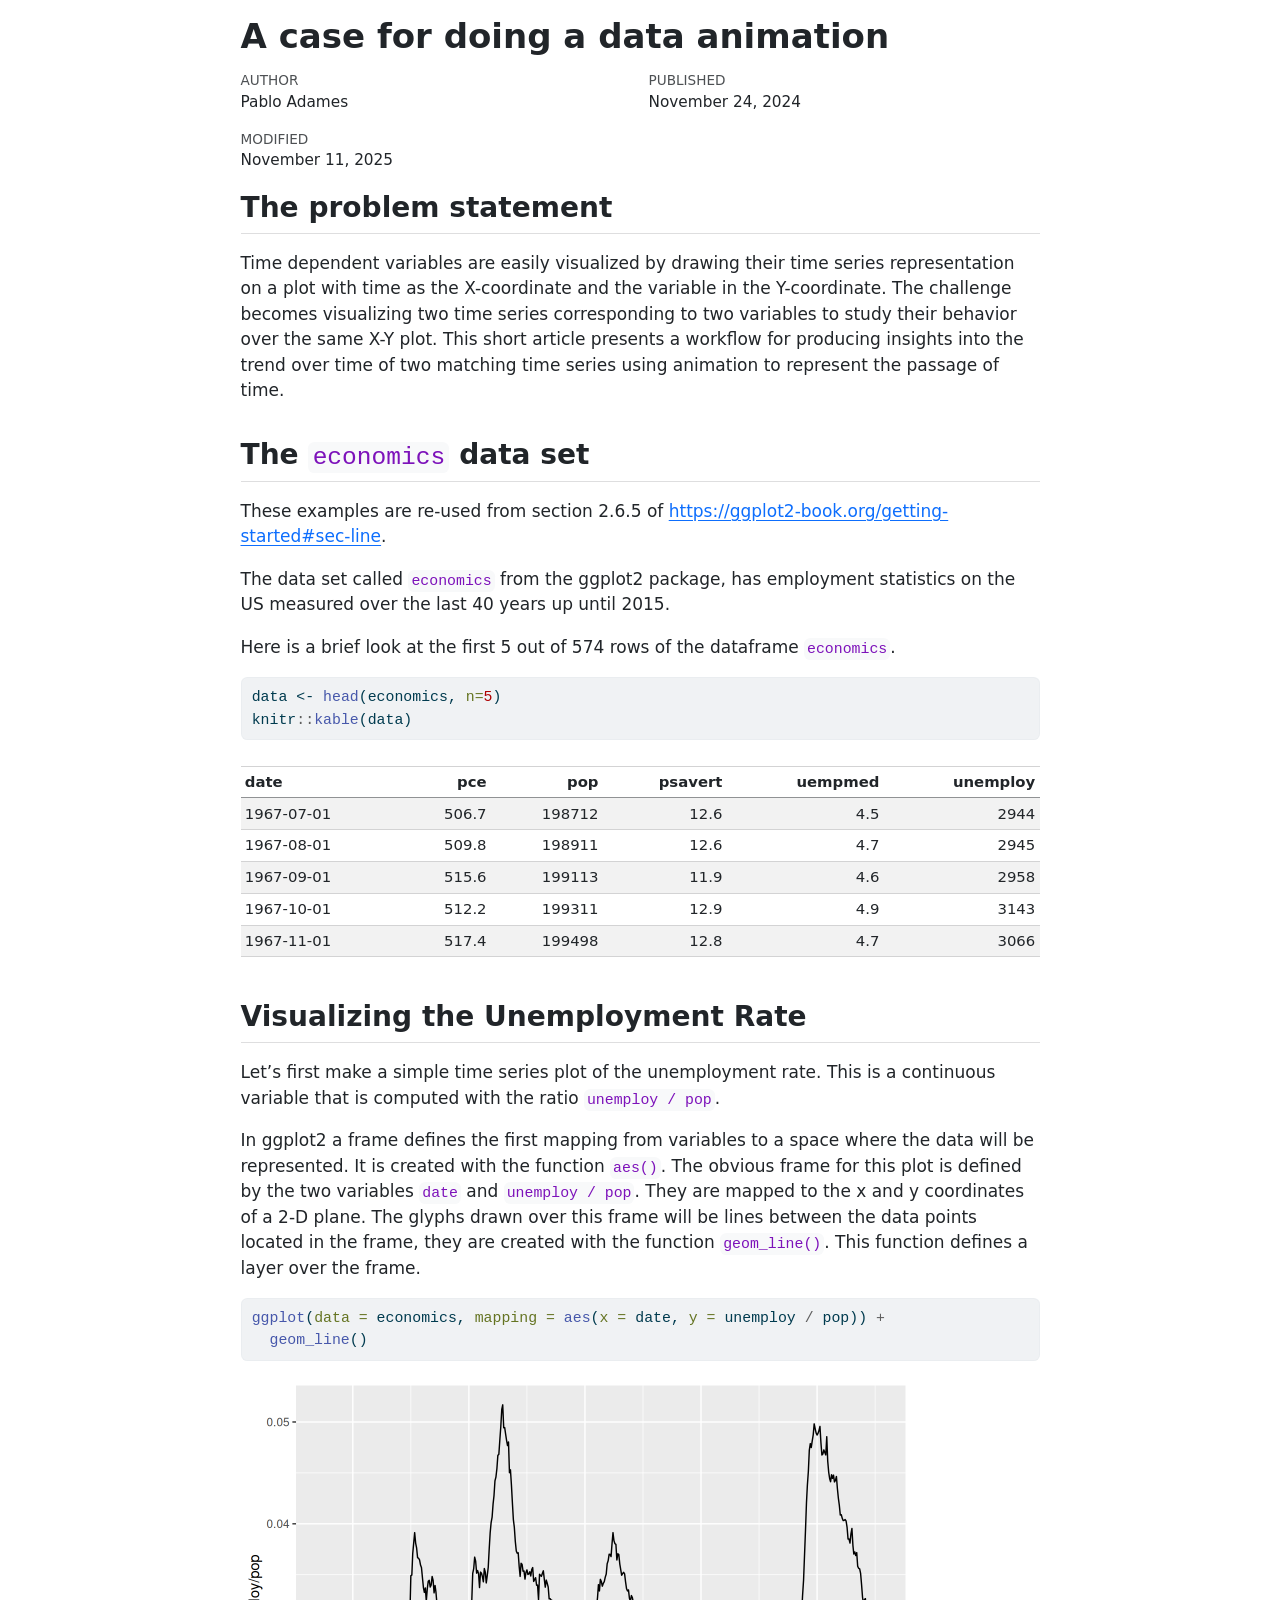
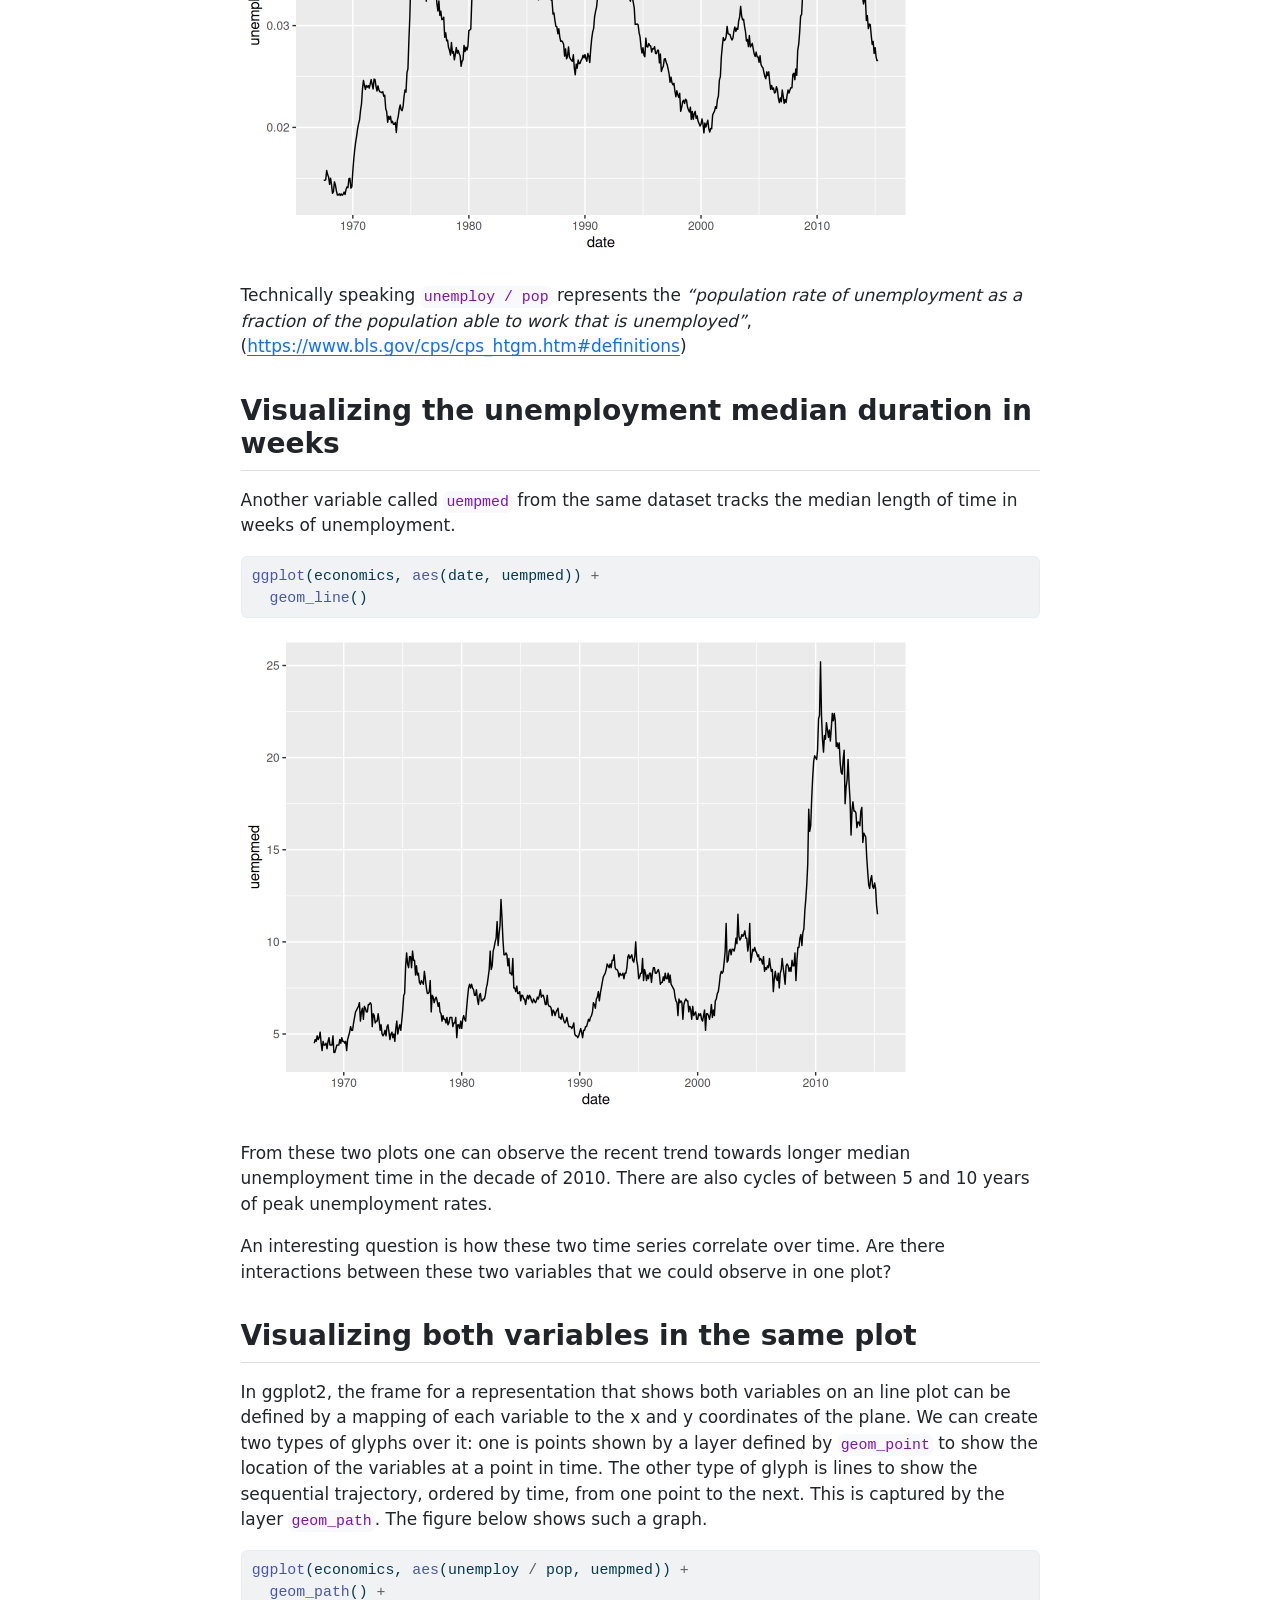
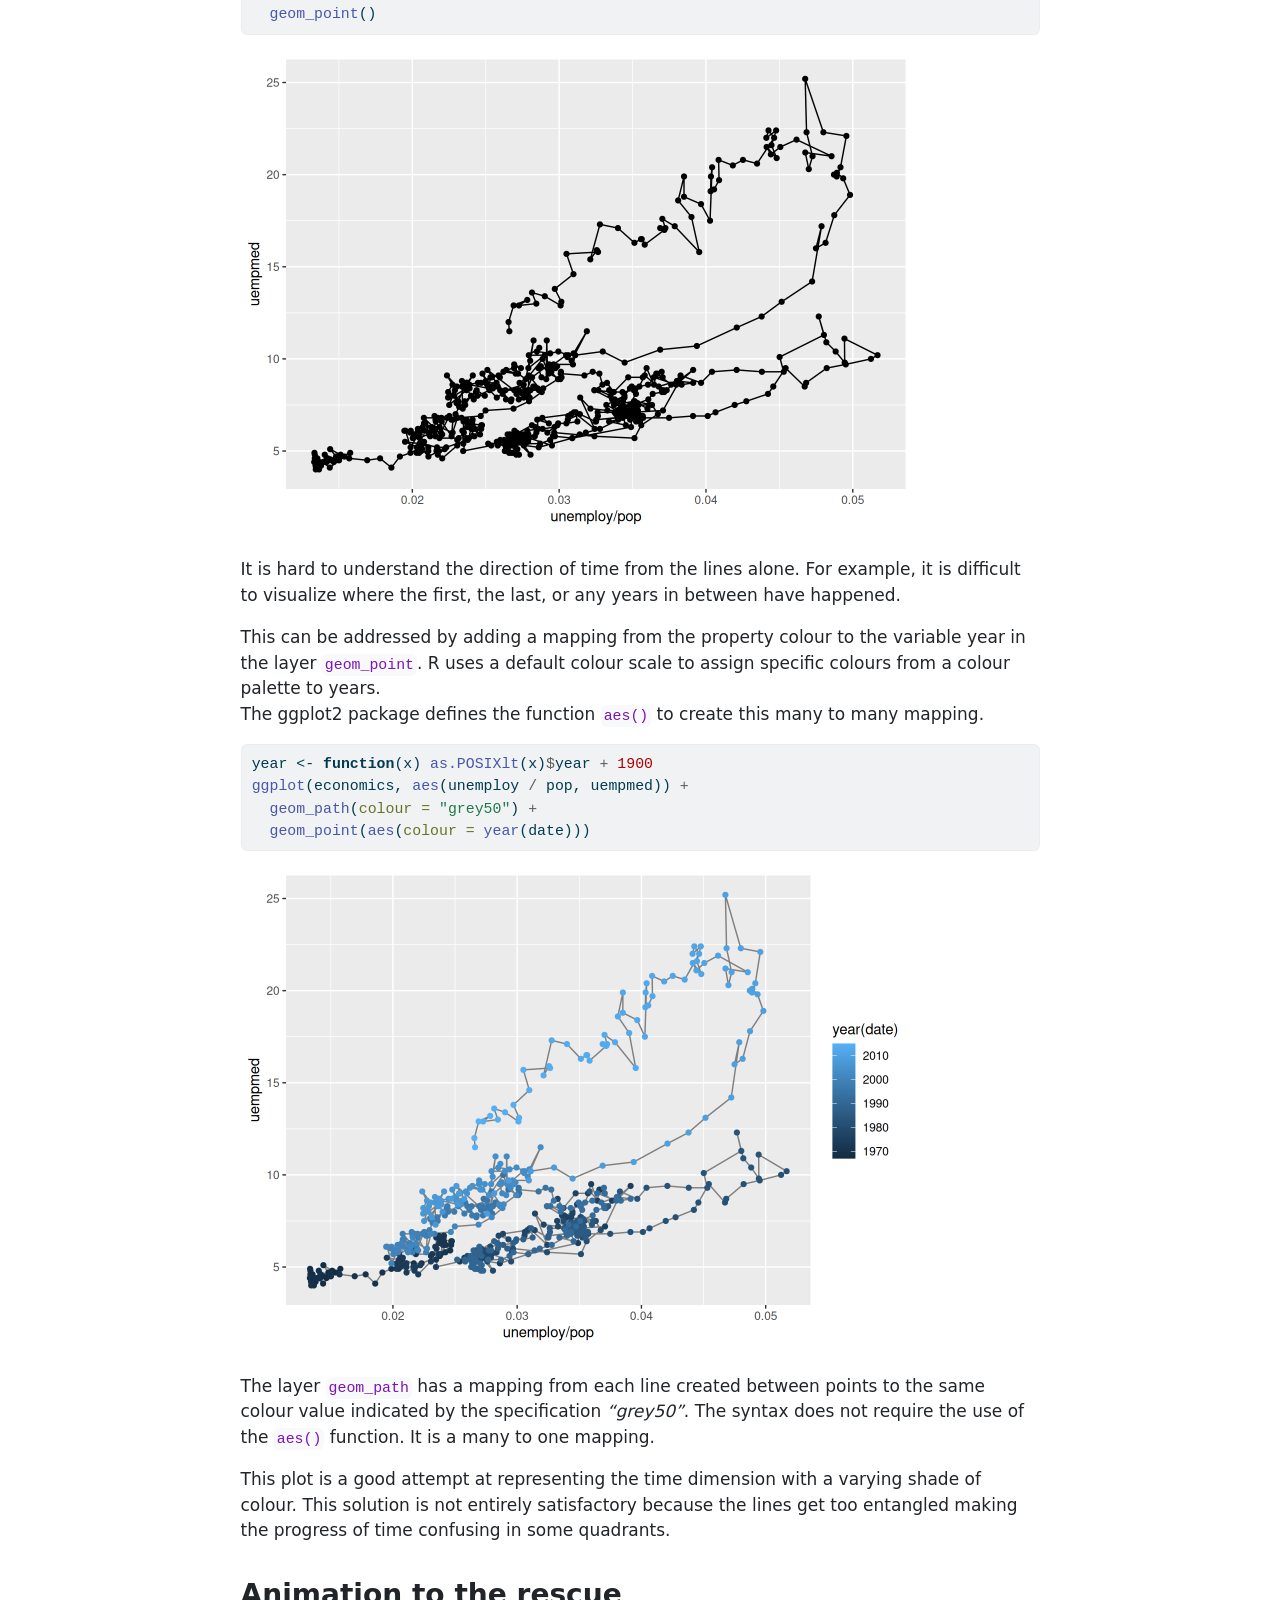
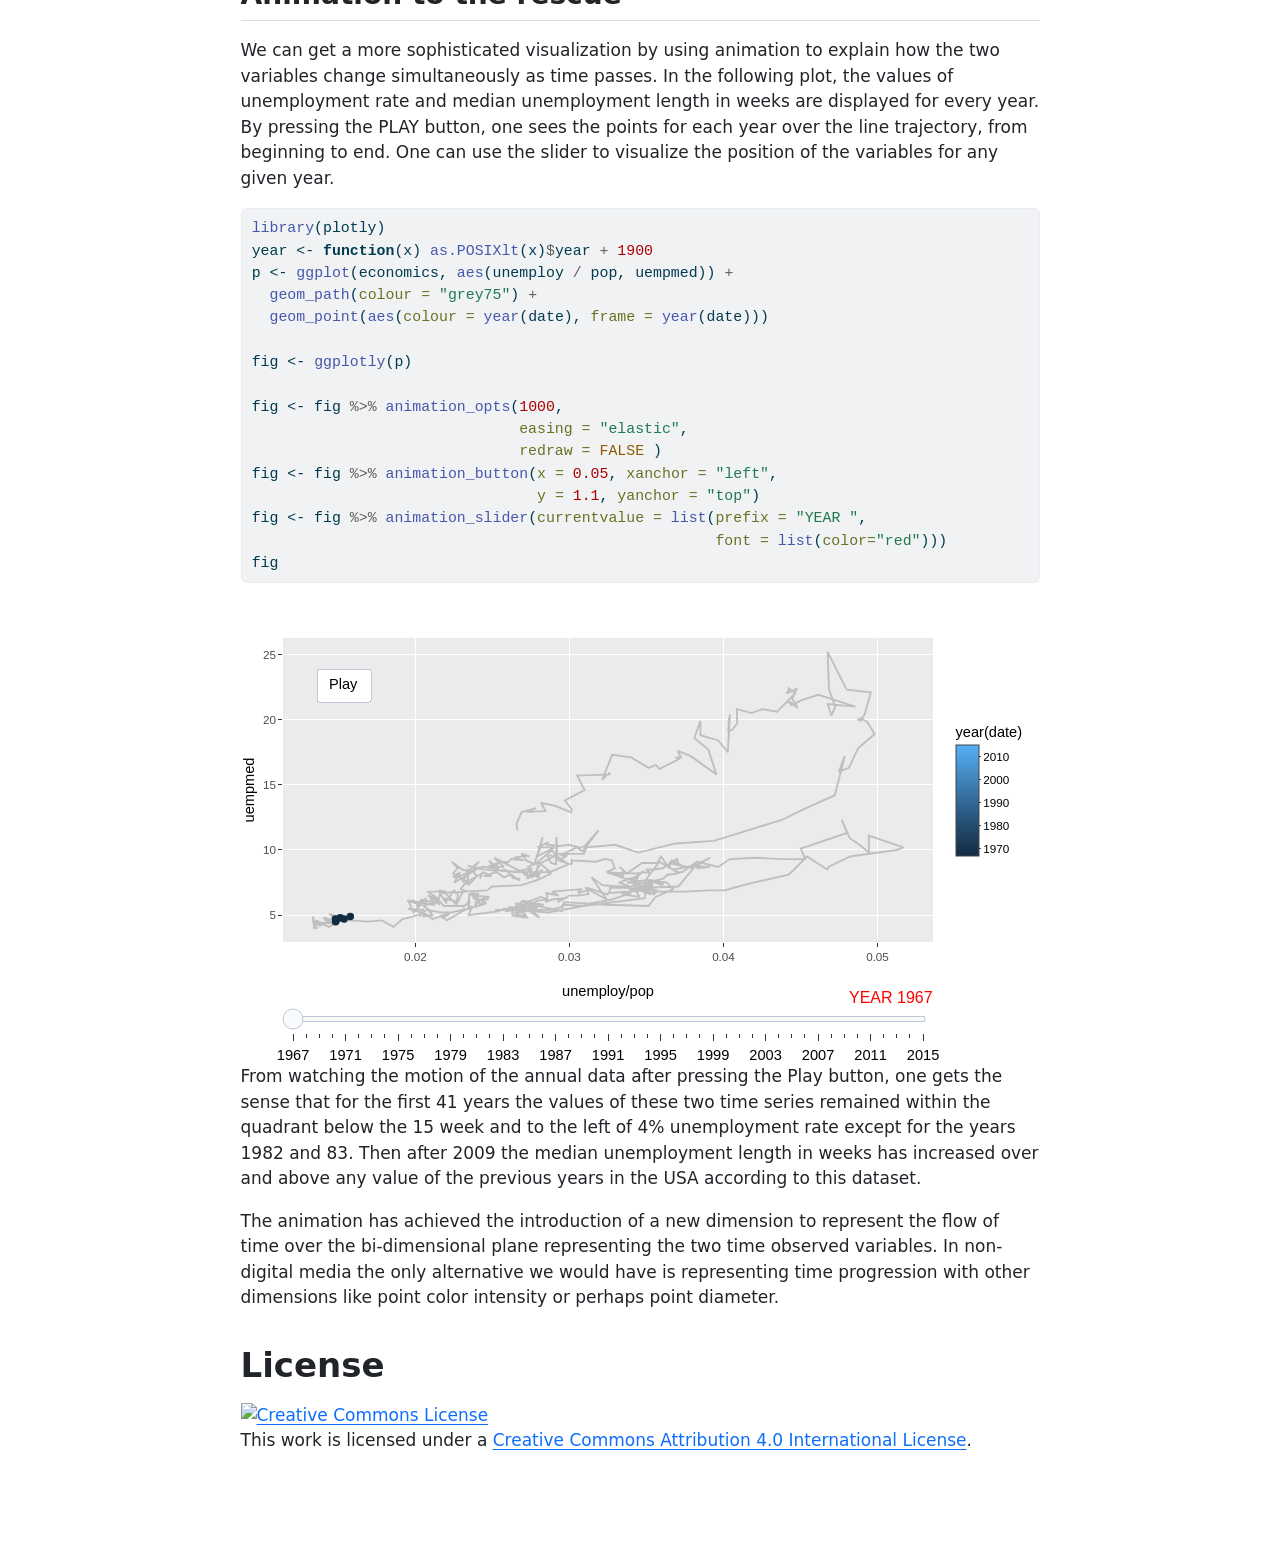
==== commit aeda4019: "fix(GH-pages) date is today Ignoring Quantum tunneling effects into the future" ====
--- a/docs/index.html
+++ b/docs/index.html
@@ -116,7 +116,7 @@
     <div>
     <div class="quarto-title-meta-heading">Modified</div>
     <div class="quarto-title-meta-contents">
-      <p class="date-modified">November 19, 2025</p>
+      <p class="date-modified">November 11, 2025</p>
     </div>
   </div>
     
@@ -286,8 +286,8 @@
 <span id="cb6-15"><a href="#cb6-15" aria-hidden="true" tabindex="-1"></a>                                                    <span class="at">font =</span> <span class="fu">list</span>(<span class="at">color=</span><span class="st">"red"</span>)))</span>
 <span id="cb6-16"><a href="#cb6-16" aria-hidden="true" tabindex="-1"></a>fig</span></code><button title="Copy to Clipboard" class="code-copy-button"><i class="bi"></i></button></pre></div>
 <div class="cell-output-display">
-<div class="plotly html-widget html-fill-item" id="htmlwidget-d36cac622963b05ef13c" style="width:100%;height:464px;"></div>
-<script type="application/json" data-for="htmlwidget-d36cac622963b05ef13c">{"x":{"data":[{"x":[0.014815411248439953,0.014805616582290572,0.014855885853761432,0.015769325325747201,0.015368575123560137,0.015115923809333007,0.014403827674567585,0.015011004401760704,0.014380973327468309,0.013530927835051547,0.013675316054521588,0.014650736027446444,0.014364294042031628,0.013778136168602973,0.013356871130560184,0.013358835510954344,0.013476219312439816,0.013317065186662104,0.013471451229183189,0.01333458819799783,0.013424214074635066,0.013642591795648024,0.013408721352635039,0.01390569214891337,0.014150594295356651,0.014077495231100618,0.014968733074006597,0.014997393040894827,0.014034398034398035,0.014159813428255799,0.015702799621288305,0.016925806831104662,0.017805011853680518,0.018576230057582889,0.019153792392244646,0.019875018307865058,0.020360688995961999,0.020731142989356778,0.021679478447017612,0.022309366921297646,0.023773929250961053,0.024612341081662933,0.024149254598820145,0.023724040490061354,0.024108675158927752,0.023949001521261441,0.024104988902827366,0.023854971030839382,0.024246247489899404,0.024696821739360501,0.024227106297510018,0.023777868439367394,0.024746469756179425,0.024691003161828113,0.024023894656729706,0.023572067482696437,0.024080836663288911,0.023683531850266972,0.023488988045527213,0.023473596376206936,0.023406830049167205,0.023510650957991194,0.023059949210093304,0.023161455537131972,0.021846042837612031,0.021549086665939351,0.020503827286299976,0.021087533156498674,0.020799606161303455,0.021090719894049759,0.020460636080481338,0.020604875652904895,0.020315324030598041,0.020297795296380816,0.020490934527931264,0.019503470996587835,0.020674022028462052,0.021096411871137533,0.02180977964796273,0.022203553694960437,0.021734338284610081,0.02164406803492672,0.0220361289476519,0.023057196072742248,0.023675030628372628,0.02346268489361901,0.025377369939228737,0.025754134977220903,0.028608037274315667,0.030896443836075649,0.034899572420916479,0.034966173017459835,0.03707283524939823,0.038123453121154567,0.03912807449784942,0.038096473990582476,0.037629703712964119,0.036670598302458432,0.03661393852851063,0.036461098773241239,0.035954993979822027,0.035697986917499112,0.034703701144660169,0.033721674207936515,0.033259576503926289,0.033696811444963407,0.032400027562762709,0.033608585290621086,0.034352282890361636,0.034449418740520453,0.033785021058414209,0.033982181079746071,0.034820914483124195,0.034451110928467713,0.033214860912769928,0.033933000218834344,0.033288687222100738,0.032132517616212379,0.031433782560641138,0.032420493896730684,0.031007223970323149,0.031411878906639816,0.030590698180236353,0.03061510882555318,0.030821902319670389,0.028856364351138485,0.029298753369424363,0.02850709970265624,0.028571815033905643,0.02783896644458559,0.02757723606510154,0.027106876098912217,0.028344228047712111,0.027288436076389668,0.027459841382989694,0.026635792377872631,0.027192954979707085,0.027844592479992845,0.027288767784155628,0.027551516828607518,0.027243739826521285,0.027040875431076732,0.025998076854588839,0.026502937605351291,0.026642376308013596,0.028052109456490379,0.027444390747826397,0.02788295888857888,0.027598472748830892,0.027956666062596412,0.029511903237344945,0.029569038542990259,0.029662903517317686,0.032405388860262223,0.035132958710852757,0.035592162516152284,0.036723957738685968,0.036327664036007422,0.035151148624367842,0.035408923153705724,0.035094395744755306,0.033735613845676395,0.035254240249500954,0.035146308349812937,0.034821833664886746,0.034302079746123634,0.035604922138734618,0.03524532013701194,0.034192010992929386,0.034910746480035795,0.035718625766019134,0.037486830181971117,0.039116721976241435,0.040118793535622907,0.040652024381697287,0.041956137355012475,0.042748520326608197,0.044222840985128103,0.044584118821961186,0.045423980137246113,0.046725067617620207,0.046821749457812659,0.048224626933047861,0.049519792454126861,0.051237590828909024,0.051685537828100876,0.049433829643154098,0.049448972686349173,0.048832898854087745,0.048198955432648502,0.04768256085361787,0.048035605976473404,0.045017861182124308,0.045300446479972369,0.043808931363735135,0.042088996922186227,0.040407864623656829,0.039666716262460947,0.038269218514348835,0.037324807771508151,0.03711042749549167,0.037152464181072681,0.035831571275419187,0.034832317073170735,0.036120466430856195,0.036013680040921751,0.035339584389254941,0.035366450611032343,0.034567526427417894,0.035218864299078022,0.035470042279380803,0.035020748983594412,0.035077313950162364,0.035287936107608241,0.034871510538740054,0.035505938641037481,0.035699009502402859,0.034339007621114553,0.034525194853033514,0.034703257455679953,0.033964739852992185,0.033982386617503975,0.032528230080371229,0.03503928470148631,0.034939648561235034,0.034836355760660409,0.035122840459314693,0.035382331291405188,0.03456873231359936,0.033775648318068209,0.034471601373886204,0.03416447690177972,0.033789296259944424,0.032625610462710043,0.032640704099526852,0.032509403546480388,0.032477001309489877,0.031132869904066839,0.031242910119914365,0.030493635824045375,0.029933609001499151,0.029879182921008017,0.029199541161814467,0.029686254857340028,0.02887468755002278,0.028448498619821252,0.028498120755304716,0.02838230294391126,0.02814814208343738,0.02700402953629651,0.027713503127427333,0.026739540697531924,0.026956873084347872,0.027903278421138475,0.026904148877228432,0.026732548342850632,0.026585707081387973,0.026489904737133009,0.02713789070115017,0.025809934328552064,0.02516935058613556,0.026215847049906576,0.025819542659959661,0.026615246404493472,0.026259187683450445,0.026299313737766235,0.026592310423862866,0.026726650461367293,0.027086245020762765,0.026831241271898228,0.027153652190349032,0.026729414412423089,0.026496715017750149,0.027263683986747209,0.027015006110632501,0.026375931062361666,0.027673388450897927,0.02870159999041683,0.029383731271261131,0.029710384494357856,0.030889689909527104,0.031399775857820736,0.031819571319112783,0.032780058302100068,0.0340212067899767,0.033402864912148764,0.034541522183517651,0.034327644970320724,0.033870757772403969,0.03414405434050282,0.034321557022894154,0.034751508243755773,0.035062304195227663,0.036075681272650255,0.03637339644376876,0.037009489211111461,0.036996046194217508,0.036778493077908682,0.038020172854439392,0.039128723366940905,0.038342662732488889,0.038047365802077501,0.037977386739559228,0.036445992220614981,0.037052532084432516,0.036983433495992847,0.036048538922757549,0.035466690354898633,0.034944742853614867,0.035117611231467845,0.035231823783117684,0.035085762204621423,0.034312501200745422,0.033630634848752332,0.033403995139285533,0.033503980272856414,0.032674763316438746,0.032395270451019205,0.032949117857047405,0.03274416972184814,0.032284869183387202,0.03172131241171073,0.030109138494428953,0.030123274761354655,0.030162923822104799,0.030080690418771139,0.029293568217198133,0.02887616770273287,0.027876579515344405,0.027303212942402684,0.027825568584838745,0.027093150375089532,0.026942126970376089,0.028767097514628134,0.027932540846171777,0.02789274045142149,0.028237862821085171,0.028046454282105959,0.027991555369228004,0.02739889925819574,0.027738453205834564,0.027703653388967055,0.027935752616995647,0.027250301828859312,0.027245481114689402,0.027580127430231392,0.02758372103393433,0.026337671593920992,0.027207630151260629,0.025491154769312827,0.025820988293794676,0.025984825246414198,0.026713132849474672,0.02675149838635316,0.026378242924528301,0.026150192389123111,0.025752241364721637,0.025260674132525737,0.024436186853294753,0.024939293233854933,0.024385149791874304,0.024184133188404205,0.024331665161778523,0.023567474402231864,0.023011315964191648,0.023602991558905429,0.023187899179247413,0.022944425443352085,0.023348736761353513,0.021579780896754133,0.021944085584474023,0.022520628199364841,0.022668091193886606,0.022353826451244129,0.022767189227867038,0.022671234607567425,0.021999660988830664,0.02173490051382573,0.021512653443248497,0.021982646982646983,0.020787352892544159,0.021562141992666574,0.020795286975677837,0.021329672653503034,0.021572172792208955,0.020879678972253419,0.021132320839719474,0.020620764231646341,0.020380003636739627,0.020137790507131763,0.020314902340413415,0.020832888794053844,0.020372482756415039,0.019460115816270374,0.020427349517697434,0.020030057492042563,0.020351647573348442,0.020707369106289338,0.019881102172960286,0.019540891451654479,0.01989395067259828,0.019859285996277707,0.021213722175260637,0.021429803228724172,0.021596623879022333,0.022035905418843843,0.021860187493416665,0.022745928955806106,0.023073229375869673,0.024659453023777006,0.024985743922362975,0.026892882858321275,0.02794919344418019,0.028816694001465609,0.028529785067715526,0.028624291797041054,0.028914655802778647,0.029920284484528371,0.029201419914262769,0.029156129283272658,0.029121327293868553,0.028797336662505203,0.028587960556860626,0.028756880257555302,0.029470159733800058,0.029863849878850934,0.029428222079456199,0.029746577659346803,0.029622884264481168,0.030476518741921584,0.030849400370592327,0.031887509291633399,0.03098480159548862,0.030562884784520669,0.030622577843684457,0.029947800558348826,0.029389288125370536,0.028482096380921071,0.028645548132734639,0.027933973622284246,0.029023007167735961,0.027905006848168754,0.028027590726184909,0.028258356268096297,0.027724108320299323,0.02720287077104307,0.026965244871092729,0.027396934371070252,0.026936895940448135,0.026922841998819114,0.026394135239425732,0.027041222615679164,0.026201627569110729,0.02596365359233815,0.025873846819792767,0.025424416089965398,0.025004557946695656,0.02477735798137903,0.025456089677695505,0.025096642107673452,0.025457004713886282,0.024472902959005619,0.023732811014389527,0.024119199339273603,0.023726766422867879,0.02387010905823703,0.02338389794168096,0.023435172508443826,0.023996976548181247,0.023694877081363214,0.022857314540950881,0.022435672953457737,0.022899491492665631,0.022514483585270029,0.023674702402736097,0.023028437310922134,0.022360566206344409,0.022738287292450889,0.022442393103425402,0.023129260718700598,0.023671871895736479,0.023379991861499933,0.023698875542892652,0.023899711697549925,0.023890131791693889,0.025207147025754485,0.025320751484319913,0.024684650868753519,0.025738136995857284,0.025112045692940545,0.027585821643451202,0.028155741472832584,0.029321058537129508,0.030939697421691881,0.031096364666616444,0.032969622390804899,0.034462009379108267,0.036881870825217974,0.039378461699237123,0.042095025489389759,0.043791668297519799,0.045155107615381357,0.047230474552419667,0.0478734139307175,0.047492348075553199,0.048146643482782719,0.048739064641203325,0.049813588414901244,0.049345368947337702,0.048918942562849725,0.048718886906515817,0.04890511185106803,0.049163680581607444,0.049564798269767119,0.047997690318430132,0.046758423660535113,0.046851336737532355,0.047258049906959095,0.047002276439631625,0.046765470245327803,0.048555073017673221,0.046167453775955054,0.045063566545410202,0.044421105185782822,0.044132755595286143,0.044814951816878806,0.044463046218333677,0.044779964829221634,0.044112596718823456,0.044259328828258095,0.044643726197120974,0.043480741951107425,0.042521562135297571,0.041829373013192638,0.040861070638790596,0.04089181666026822,0.040551915752021814,0.040316625210138776,0.040340243506582989,0.040418117463825932,0.040278693679216979,0.039663212099804321,0.038503496503629851,0.038506739146233683,0.038104595467220156,0.039012443732369541,0.039541570799125444,0.037873968635973899,0.037030088212265784,0.037236653386807407,0.036881654644072191,0.037166591619734735,0.035829573219555176,0.03562760866059754,0.035573807166764844,0.035126869793721427,0.034003931291997511,0.032777635115112745,0.032122780888348419,0.032569232206676138,0.032650010449418808,0.03050087664398609,0.030976891738339805,0.029705070227182117,0.030151034338638943,0.030100931474406338,0.02902308314662715,0.028150602428841494,0.028444987717632673,0.027262251036218082,0.027828080140094739,0.026899986422224041,0.026555847756623872,0.026610296283926433],"y":[4.5,4.7000000000000002,4.5999999999999996,4.9000000000000004,4.7000000000000002,4.7999999999999998,5.0999999999999996,4.5,4.0999999999999996,4.5999999999999996,4.4000000000000004,4.4000000000000004,4.5,4.2000000000000002,4.5999999999999996,4.7999999999999998,4.4000000000000004,4.4000000000000004,4.4000000000000004,4.9000000000000004,4,4,4.2000000000000002,4.4000000000000004,4.4000000000000004,4.4000000000000004,4.7000000000000002,4.5,4.7999999999999998,4.5999999999999996,4.5999999999999996,4.5,4.5999999999999996,4.0999999999999996,4.7000000000000002,4.9000000000000004,5.0999999999999996,5.4000000000000004,5.2000000000000002,5.2000000000000002,5.5999999999999996,5.9000000000000004,6.2000000000000002,6.2999999999999998,6.4000000000000004,6.5,6.7000000000000002,5.7000000000000002,6.2000000000000002,6.4000000000000004,5.7999999999999998,6.5,6.4000000000000004,6.2000000000000002,6.2000000000000002,6.5999999999999996,6.5999999999999996,6.7000000000000002,6.5999999999999996,5.4000000000000004,6.0999999999999996,6,5.5999999999999996,5.7000000000000002,5.7000000000000002,6.0999999999999996,5.7000000000000002,5.2000000000000002,5.5,5,4.9000000000000004,5,5.2000000000000002,4.9000000000000004,5.4000000000000004,5.5,5.0999999999999996,4.7000000000000002,5,5.0999999999999996,4.7999999999999998,5,4.5999999999999996,5.2999999999999998,5.7000000000000002,5,5.2999999999999998,5.5,5.2000000000000002,5.7000000000000002,6.2999999999999998,7.0999999999999996,7.2000000000000002,8.6999999999999993,9.4000000000000004,8.8000000000000007,8.5999999999999996,9.1999999999999993,9.1999999999999993,8.5999999999999996,9.5,9,9,8.1999999999999993,8.6999999999999993,8.1999999999999993,8.3000000000000007,7.7999999999999998,7.7000000000000002,7.9000000000000004,7.7999999999999998,7.7000000000000002,8.4000000000000004,8,7.5,7.2000000000000002,7.2000000000000002,7.2999999999999998,7.9000000000000004,6.2000000000000002,7.0999999999999996,7,6.7000000000000002,6.9000000000000004,7,6.7999999999999998,6.5,6.7000000000000002,6.2000000000000002,6.0999999999999996,5.7000000000000002,6,5.7999999999999998,5.7999999999999998,5.5999999999999996,5.9000000000000004,5.5,5.5999999999999996,5.9000000000000004,5.9000000000000004,5.9000000000000004,5.4000000000000004,5.5999999999999996,5.5999999999999996,5.9000000000000004,4.7999999999999998,5.5,5.5,5.2999999999999998,5.7000000000000002,5.2999999999999998,5.7999999999999998,6,5.7999999999999998,5.7000000000000002,6.4000000000000004,7,7.5,7.7000000000000002,7.5,7.7000000000000002,7.5,7.4000000000000004,7.0999999999999996,7.0999999999999996,7.4000000000000004,6.9000000000000004,6.5999999999999996,7.0999999999999996,7.2000000000000002,6.7999999999999998,6.7999999999999998,6.9000000000000004,6.9000000000000004,7.0999999999999996,7.5,7.7000000000000002,8.0999999999999996,8.5,9.5,8.5,8.6999999999999993,9.5,9.6999999999999993,10,10.199999999999999,11.1,9.8000000000000007,10.4,10.9,12.300000000000001,11.300000000000001,10.1,9.3000000000000007,9.3000000000000007,9.4000000000000004,9.3000000000000007,8.6999999999999993,9.0999999999999996,8.3000000000000007,8.3000000000000007,8.1999999999999993,9.0999999999999996,7.5,7.5,7.2999999999999998,7.5999999999999996,7.2000000000000002,7.2000000000000002,7.2999999999999998,6.7999999999999998,7.0999999999999996,7.0999999999999996,6.9000000000000004,6.9000000000000004,6.5999999999999996,6.9000000000000004,7.0999999999999996,6.9000000000000004,7.0999999999999996,7,6.7999999999999998,6.7000000000000002,6.9000000000000004,6.7999999999999998,6.7000000000000002,6.7999999999999998,7,6.9000000000000004,7.0999999999999996,7.4000000000000004,7,7.0999999999999996,7.0999999999999996,6.9000000000000004,6.5999999999999996,6.5999999999999996,7.0999999999999996,6.5999999999999996,6.5,6.5,6.4000000000000004,6,6.2999999999999998,6.2000000000000002,6,6.2000000000000002,6.2999999999999998,6.4000000000000004,5.9000000000000004,5.9000000000000004,5.7999999999999998,6.0999999999999996,5.9000000000000004,5.7000000000000002,5.5999999999999996,5.7000000000000002,5.9000000000000004,5.5999999999999996,5.4000000000000004,5.4000000000000004,5.4000000000000004,5.2999999999999998,5.4000000000000004,5.5999999999999996,5,4.9000000000000004,4.9000000000000004,4.7999999999999998,4.9000000000000004,5.0999999999999996,5.2999999999999998,5.0999999999999996,4.7999999999999998,5.2000000000000002,5.2000000000000002,5.4000000000000004,5.4000000000000004,5.5999999999999996,5.7999999999999998,5.7000000000000002,5.9000000000000004,6,6.2000000000000002,6.7000000000000002,6.5999999999999996,6.4000000000000004,6.9000000000000004,7,7.2999999999999998,6.7999999999999998,7.2000000000000002,7.5,7.7999999999999998,8.0999999999999996,8.1999999999999993,8.3000000000000007,8.5,8.8000000000000007,8.6999999999999993,8.5999999999999996,8.8000000000000007,8.5999999999999996,9,9,9.3000000000000007,8.5999999999999996,8.5,8.5,8.4000000000000004,8.0999999999999996,8.3000000000000007,8.1999999999999993,8.1999999999999993,8.3000000000000007,8,8.3000000000000007,8.3000000000000007,8.5999999999999996,9.1999999999999993,9.3000000000000007,9.0999999999999996,9.1999999999999993,9.3000000000000007,9,8.9000000000000004,9.1999999999999993,10,9,8.6999999999999993,8,8.0999999999999996,8.3000000000000007,8.3000000000000007,9.0999999999999996,7.9000000000000004,8.5,8.3000000000000007,7.9000000000000004,8.1999999999999993,8,8.3000000000000007,8.3000000000000007,7.7999999999999998,8.3000000000000007,8.5999999999999996,8.5999999999999996,8.3000000000000007,8.3000000000000007,8.4000000000000004,8.5,8.3000000000000007,7.7000000000000002,7.7999999999999998,7.7999999999999998,8.0999999999999996,7.9000000000000004,8.3000000000000007,8,8,8.3000000000000007,7.7999999999999998,8.1999999999999993,7.7000000000000002,7.5999999999999996,7.5,7.4000000000000004,7,6.7999999999999998,6.7000000000000002,6,6.9000000000000004,6.7000000000000002,6.7999999999999998,6.7000000000000002,5.7999999999999998,6.5999999999999996,6.7999999999999998,6.9000000000000004,6.7999999999999998,6.7999999999999998,6.2000000000000002,6.5,6.2999999999999998,5.7999999999999998,6.5,6,6.0999999999999996,6.2000000000000002,5.7999999999999998,5.7999999999999998,6.0999999999999996,6,6.0999999999999996,5.7999999999999998,5.7000000000000002,6,6.2999999999999998,5.2000000000000002,6.0999999999999996,6.0999999999999996,6,5.7999999999999998,6.0999999999999996,6.5999999999999996,5.9000000000000004,6.2999999999999998,6,6.7999999999999998,6.9000000000000004,7.2000000000000002,7.2999999999999998,7.7000000000000002,8.1999999999999993,8.4000000000000004,8.3000000000000007,8.4000000000000004,8.9000000000000004,9.5,11,8.9000000000000004,9,9.5,9.5999999999999996,9.3000000000000007,9.5999999999999996,9.5999999999999996,9.5,9.6999999999999993,10.199999999999999,9.9000000000000004,11.5,10.300000000000001,10.1,10.199999999999999,10.4,10.300000000000001,10.4,10.6,10.199999999999999,10.199999999999999,9.5,9.9000000000000004,11,8.9000000000000004,9.1999999999999993,9.5999999999999996,9.5,9.6999999999999993,9.5,9.4000000000000004,9.1999999999999993,9.3000000000000007,9,9.0999999999999996,9,8.8000000000000007,9.1999999999999993,8.4000000000000004,8.5999999999999996,8.5,8.6999999999999993,8.5999999999999996,9.0999999999999996,8.6999999999999993,8.4000000000000004,8.5,7.2999999999999998,8,8.4000000000000004,8,7.9000000000000004,8.3000000000000007,7.5,8.3000000000000007,8.5,9.0999999999999996,8.5999999999999996,8.1999999999999993,7.7000000000000002,8.6999999999999993,8.8000000000000007,8.6999999999999993,8.4000000000000004,8.5999999999999996,8.4000000000000004,9,8.6999999999999993,8.6999999999999993,9.4000000000000004,7.9000000000000004,9,9.6999999999999993,9.6999999999999993,10.199999999999999,10.4,9.8000000000000007,10.5,10.699999999999999,11.699999999999999,12.300000000000001,13.1,14.199999999999999,17.199999999999999,16,16.300000000000001,17.800000000000001,18.899999999999999,19.800000000000001,20.100000000000001,20,19.899999999999999,20.399999999999999,22.100000000000001,22.300000000000001,25.199999999999999,22.300000000000001,21,20.300000000000001,21.199999999999999,21,21.899999999999999,21.5,21.100000000000001,21.5,20.899999999999999,21.600000000000001,22.399999999999999,22,22.399999999999999,22,20.600000000000001,20.800000000000001,20.5,20.800000000000001,19.699999999999999,19.199999999999999,19.100000000000001,19.899999999999999,20.399999999999999,17.5,18.399999999999999,18.800000000000001,19.899999999999999,18.600000000000001,17.699999999999999,15.800000000000001,17.199999999999999,17.600000000000001,17.100000000000001,17.100000000000001,17,16.199999999999999,16.5,16.5,16.300000000000001,17.100000000000001,17.300000000000001,15.4,15.9,15.800000000000001,15.699999999999999,14.6,13.800000000000001,13.1,12.9,13.4,13.6,13,12.9,13.199999999999999,12.9,12,11.5],"text":["unemploy/pop: 0.01481541<br />uempmed:  4.5","unemploy/pop: 0.01480562<br />uempmed:  4.7","unemploy/pop: 0.01485589<br />uempmed:  4.6","unemploy/pop: 0.01576933<br />uempmed:  4.9","unemploy/pop: 0.01536858<br />uempmed:  4.7","unemploy/pop: 0.01511592<br />uempmed:  4.8","unemploy/pop: 0.01440383<br />uempmed:  5.1","unemploy/pop: 0.01501100<br />uempmed:  4.5","unemploy/pop: 0.01438097<br />uempmed:  4.1","unemploy/pop: 0.01353093<br />uempmed:  4.6","unemploy/pop: 0.01367532<br />uempmed:  4.4","unemploy/pop: 0.01465074<br />uempmed:  4.4","unemploy/pop: 0.01436429<br />uempmed:  4.5","unemploy/pop: 0.01377814<br />uempmed:  4.2","unemploy/pop: 0.01335687<br />uempmed:  4.6","unemploy/pop: 0.01335884<br />uempmed:  4.8","unemploy/pop: 0.01347622<br />uempmed:  4.4","unemploy/pop: 0.01331707<br />uempmed:  4.4","unemploy/pop: 0.01347145<br />uempmed:  4.4","unemploy/pop: 0.01333459<br />uempmed:  4.9","unemploy/pop: 0.01342421<br />uempmed:  4.0","unemploy/pop: 0.01364259<br />uempmed:  4.0","unemploy/pop: 0.01340872<br />uempmed:  4.2","unemploy/pop: 0.01390569<br />uempmed:  4.4","unemploy/pop: 0.01415059<br />uempmed:  4.4","unemploy/pop: 0.01407750<br />uempmed:  4.4","unemploy/pop: 0.01496873<br />uempmed:  4.7","unemploy/pop: 0.01499739<br />uempmed:  4.5","unemploy/pop: 0.01403440<br />uempmed:  4.8","unemploy/pop: 0.01415981<br />uempmed:  4.6","unemploy/pop: 0.01570280<br />uempmed:  4.6","unemploy/pop: 0.01692581<br />uempmed:  4.5","unemploy/pop: 0.01780501<br />uempmed:  4.6","unemploy/pop: 0.01857623<br />uempmed:  4.1","unemploy/pop: 0.01915379<br />uempmed:  4.7","unemploy/pop: 0.01987502<br />uempmed:  4.9","unemploy/pop: 0.02036069<br />uempmed:  5.1","unemploy/pop: 0.02073114<br />uempmed:  5.4","unemploy/pop: 0.02167948<br />uempmed:  5.2","unemploy/pop: 0.02230937<br />uempmed:  5.2","unemploy/pop: 0.02377393<br />uempmed:  5.6","unemploy/pop: 0.02461234<br />uempmed:  5.9","unemploy/pop: 0.02414925<br />uempmed:  6.2","unemploy/pop: 0.02372404<br />uempmed:  6.3","unemploy/pop: 0.02410868<br />uempmed:  6.4","unemploy/pop: 0.02394900<br />uempmed:  6.5","unemploy/pop: 0.02410499<br />uempmed:  6.7","unemploy/pop: 0.02385497<br />uempmed:  5.7","unemploy/pop: 0.02424625<br />uempmed:  6.2","unemploy/pop: 0.02469682<br />uempmed:  6.4","unemploy/pop: 0.02422711<br />uempmed:  5.8","unemploy/pop: 0.02377787<br />uempmed:  6.5","unemploy/pop: 0.02474647<br />uempmed:  6.4","unemploy/pop: 0.02469100<br />uempmed:  6.2","unemploy/pop: 0.02402389<br />uempmed:  6.2","unemploy/pop: 0.02357207<br />uempmed:  6.6","unemploy/pop: 0.02408084<br />uempmed:  6.6","unemploy/pop: 0.02368353<br />uempmed:  6.7","unemploy/pop: 0.02348899<br />uempmed:  6.6","unemploy/pop: 0.02347360<br />uempmed:  5.4","unemploy/pop: 0.02340683<br />uempmed:  6.1","unemploy/pop: 0.02351065<br />uempmed:  6.0","unemploy/pop: 0.02305995<br />uempmed:  5.6","unemploy/pop: 0.02316146<br />uempmed:  5.7","unemploy/pop: 0.02184604<br />uempmed:  5.7","unemploy/pop: 0.02154909<br />uempmed:  6.1","unemploy/pop: 0.02050383<br />uempmed:  5.7","unemploy/pop: 0.02108753<br />uempmed:  5.2","unemploy/pop: 0.02079961<br />uempmed:  5.5","unemploy/pop: 0.02109072<br />uempmed:  5.0","unemploy/pop: 0.02046064<br />uempmed:  4.9","unemploy/pop: 0.02060488<br />uempmed:  5.0","unemploy/pop: 0.02031532<br />uempmed:  5.2","unemploy/pop: 0.02029780<br />uempmed:  4.9","unemploy/pop: 0.02049093<br />uempmed:  5.4","unemploy/pop: 0.01950347<br />uempmed:  5.5","unemploy/pop: 0.02067402<br />uempmed:  5.1","unemploy/pop: 0.02109641<br />uempmed:  4.7","unemploy/pop: 0.02180978<br />uempmed:  5.0","unemploy/pop: 0.02220355<br />uempmed:  5.1","unemploy/pop: 0.02173434<br />uempmed:  4.8","unemploy/pop: 0.02164407<br />uempmed:  5.0","unemploy/pop: 0.02203613<br />uempmed:  4.6","unemploy/pop: 0.02305720<br />uempmed:  5.3","unemploy/pop: 0.02367503<br />uempmed:  5.7","unemploy/pop: 0.02346268<br />uempmed:  5.0","unemploy/pop: 0.02537737<br />uempmed:  5.3","unemploy/pop: 0.02575413<br />uempmed:  5.5","unemploy/pop: 0.02860804<br />uempmed:  5.2","unemploy/pop: 0.03089644<br />uempmed:  5.7","unemploy/pop: 0.03489957<br />uempmed:  6.3","unemploy/pop: 0.03496617<br />uempmed:  7.1","unemploy/pop: 0.03707284<br />uempmed:  7.2","unemploy/pop: 0.03812345<br />uempmed:  8.7","unemploy/pop: 0.03912807<br />uempmed:  9.4","unemploy/pop: 0.03809647<br />uempmed:  8.8","unemploy/pop: 0.03762970<br />uempmed:  8.6","unemploy/pop: 0.03667060<br />uempmed:  9.2","unemploy/pop: 0.03661394<br />uempmed:  9.2","unemploy/pop: 0.03646110<br />uempmed:  8.6","unemploy/pop: 0.03595499<br />uempmed:  9.5","unemploy/pop: 0.03569799<br />uempmed:  9.0","unemploy/pop: 0.03470370<br />uempmed:  9.0","unemploy/pop: 0.03372167<br />uempmed:  8.2","unemploy/pop: 0.03325958<br />uempmed:  8.7","unemploy/pop: 0.03369681<br />uempmed:  8.2","unemploy/pop: 0.03240003<br />uempmed:  8.3","unemploy/pop: 0.03360859<br />uempmed:  7.8","unemploy/pop: 0.03435228<br />uempmed:  7.7","unemploy/pop: 0.03444942<br />uempmed:  7.9","unemploy/pop: 0.03378502<br />uempmed:  7.8","unemploy/pop: 0.03398218<br />uempmed:  7.7","unemploy/pop: 0.03482091<br />uempmed:  8.4","unemploy/pop: 0.03445111<br />uempmed:  8.0","unemploy/pop: 0.03321486<br />uempmed:  7.5","unemploy/pop: 0.03393300<br />uempmed:  7.2","unemploy/pop: 0.03328869<br />uempmed:  7.2","unemploy/pop: 0.03213252<br />uempmed:  7.3","unemploy/pop: 0.03143378<br />uempmed:  7.9","unemploy/pop: 0.03242049<br />uempmed:  6.2","unemploy/pop: 0.03100722<br />uempmed:  7.1","unemploy/pop: 0.03141188<br />uempmed:  7.0","unemploy/pop: 0.03059070<br />uempmed:  6.7","unemploy/pop: 0.03061511<br />uempmed:  6.9","unemploy/pop: 0.03082190<br />uempmed:  7.0","unemploy/pop: 0.02885636<br />uempmed:  6.8","unemploy/pop: 0.02929875<br />uempmed:  6.5","unemploy/pop: 0.02850710<br />uempmed:  6.7","unemploy/pop: 0.02857182<br />uempmed:  6.2","unemploy/pop: 0.02783897<br />uempmed:  6.1","unemploy/pop: 0.02757724<br />uempmed:  5.7","unemploy/pop: 0.02710688<br />uempmed:  6.0","unemploy/pop: 0.02834423<br />uempmed:  5.8","unemploy/pop: 0.02728844<br />uempmed:  5.8","unemploy/pop: 0.02745984<br />uempmed:  5.6","unemploy/pop: 0.02663579<br />uempmed:  5.9","unemploy/pop: 0.02719295<br />uempmed:  5.5","unemploy/pop: 0.02784459<br />uempmed:  5.6","unemploy/pop: 0.02728877<br />uempmed:  5.9","unemploy/pop: 0.02755152<br />uempmed:  5.9","unemploy/pop: 0.02724374<br />uempmed:  5.9","unemploy/pop: 0.02704088<br />uempmed:  5.4","unemploy/pop: 0.02599808<br />uempmed:  5.6","unemploy/pop: 0.02650294<br />uempmed:  5.6","unemploy/pop: 0.02664238<br />uempmed:  5.9","unemploy/pop: 0.02805211<br />uempmed:  4.8","unemploy/pop: 0.02744439<br />uempmed:  5.5","unemploy/pop: 0.02788296<br />uempmed:  5.5","unemploy/pop: 0.02759847<br />uempmed:  5.3","unemploy/pop: 0.02795667<br />uempmed:  5.7","unemploy/pop: 0.02951190<br />uempmed:  5.3","unemploy/pop: 0.02956904<br />uempmed:  5.8","unemploy/pop: 0.02966290<br />uempmed:  6.0","unemploy/pop: 0.03240539<br />uempmed:  5.8","unemploy/pop: 0.03513296<br />uempmed:  5.7","unemploy/pop: 0.03559216<br />uempmed:  6.4","unemploy/pop: 0.03672396<br />uempmed:  7.0","unemploy/pop: 0.03632766<br />uempmed:  7.5","unemploy/pop: 0.03515115<br />uempmed:  7.7","unemploy/pop: 0.03540892<br />uempmed:  7.5","unemploy/pop: 0.03509440<br />uempmed:  7.7","unemploy/pop: 0.03373561<br />uempmed:  7.5","unemploy/pop: 0.03525424<br />uempmed:  7.4","unemploy/pop: 0.03514631<br />uempmed:  7.1","unemploy/pop: 0.03482183<br />uempmed:  7.1","unemploy/pop: 0.03430208<br />uempmed:  7.4","unemploy/pop: 0.03560492<br />uempmed:  6.9","unemploy/pop: 0.03524532<br />uempmed:  6.6","unemploy/pop: 0.03419201<br />uempmed:  7.1","unemploy/pop: 0.03491075<br />uempmed:  7.2","unemploy/pop: 0.03571863<br />uempmed:  6.8","unemploy/pop: 0.03748683<br />uempmed:  6.8","unemploy/pop: 0.03911672<br />uempmed:  6.9","unemploy/pop: 0.04011879<br />uempmed:  6.9","unemploy/pop: 0.04065202<br />uempmed:  7.1","unemploy/pop: 0.04195614<br />uempmed:  7.5","unemploy/pop: 0.04274852<br />uempmed:  7.7","unemploy/pop: 0.04422284<br />uempmed:  8.1","unemploy/pop: 0.04458412<br />uempmed:  8.5","unemploy/pop: 0.04542398<br />uempmed:  9.5","unemploy/pop: 0.04672507<br />uempmed:  8.5","unemploy/pop: 0.04682175<br />uempmed:  8.7","unemploy/pop: 0.04822463<br />uempmed:  9.5","unemploy/pop: 0.04951979<br />uempmed:  9.7","unemploy/pop: 0.05123759<br />uempmed: 10.0","unemploy/pop: 0.05168554<br />uempmed: 10.2","unemploy/pop: 0.04943383<br />uempmed: 11.1","unemploy/pop: 0.04944897<br />uempmed:  9.8","unemploy/pop: 0.04883290<br />uempmed: 10.4","unemploy/pop: 0.04819896<br />uempmed: 10.9","unemploy/pop: 0.04768256<br />uempmed: 12.3","unemploy/pop: 0.04803561<br />uempmed: 11.3","unemploy/pop: 0.04501786<br />uempmed: 10.1","unemploy/pop: 0.04530045<br />uempmed:  9.3","unemploy/pop: 0.04380893<br />uempmed:  9.3","unemploy/pop: 0.04208900<br />uempmed:  9.4","unemploy/pop: 0.04040786<br />uempmed:  9.3","unemploy/pop: 0.03966672<br />uempmed:  8.7","unemploy/pop: 0.03826922<br />uempmed:  9.1","unemploy/pop: 0.03732481<br />uempmed:  8.3","unemploy/pop: 0.03711043<br />uempmed:  8.3","unemploy/pop: 0.03715246<br />uempmed:  8.2","unemploy/pop: 0.03583157<br />uempmed:  9.1","unemploy/pop: 0.03483232<br />uempmed:  7.5","unemploy/pop: 0.03612047<br />uempmed:  7.5","unemploy/pop: 0.03601368<br />uempmed:  7.3","unemploy/pop: 0.03533958<br />uempmed:  7.6","unemploy/pop: 0.03536645<br />uempmed:  7.2","unemploy/pop: 0.03456753<br />uempmed:  7.2","unemploy/pop: 0.03521886<br />uempmed:  7.3","unemploy/pop: 0.03547004<br />uempmed:  6.8","unemploy/pop: 0.03502075<br />uempmed:  7.1","unemploy/pop: 0.03507731<br />uempmed:  7.1","unemploy/pop: 0.03528794<br />uempmed:  6.9","unemploy/pop: 0.03487151<br />uempmed:  6.9","unemploy/pop: 0.03550594<br />uempmed:  6.6","unemploy/pop: 0.03569901<br />uempmed:  6.9","unemploy/pop: 0.03433901<br />uempmed:  7.1","unemploy/pop: 0.03452519<br />uempmed:  6.9","unemploy/pop: 0.03470326<br />uempmed:  7.1","unemploy/pop: 0.03396474<br />uempmed:  7.0","unemploy/pop: 0.03398239<br />uempmed:  6.8","unemploy/pop: 0.03252823<br />uempmed:  6.7","unemploy/pop: 0.03503928<br />uempmed:  6.9","unemploy/pop: 0.03493965<br />uempmed:  6.8","unemploy/pop: 0.03483636<br />uempmed:  6.7","unemploy/pop: 0.03512284<br />uempmed:  6.8","unemploy/pop: 0.03538233<br />uempmed:  7.0","unemploy/pop: 0.03456873<br />uempmed:  6.9","unemploy/pop: 0.03377565<br />uempmed:  7.1","unemploy/pop: 0.03447160<br />uempmed:  7.4","unemploy/pop: 0.03416448<br />uempmed:  7.0","unemploy/pop: 0.03378930<br />uempmed:  7.1","unemploy/pop: 0.03262561<br />uempmed:  7.1","unemploy/pop: 0.03264070<br />uempmed:  6.9","unemploy/pop: 0.03250940<br />uempmed:  6.6","unemploy/pop: 0.03247700<br />uempmed:  6.6","unemploy/pop: 0.03113287<br />uempmed:  7.1","unemploy/pop: 0.03124291<br />uempmed:  6.6","unemploy/pop: 0.03049364<br />uempmed:  6.5","unemploy/pop: 0.02993361<br />uempmed:  6.5","unemploy/pop: 0.02987918<br />uempmed:  6.4","unemploy/pop: 0.02919954<br />uempmed:  6.0","unemploy/pop: 0.02968625<br />uempmed:  6.3","unemploy/pop: 0.02887469<br />uempmed:  6.2","unemploy/pop: 0.02844850<br />uempmed:  6.0","unemploy/pop: 0.02849812<br />uempmed:  6.2","unemploy/pop: 0.02838230<br />uempmed:  6.3","unemploy/pop: 0.02814814<br />uempmed:  6.4","unemploy/pop: 0.02700403<br />uempmed:  5.9","unemploy/pop: 0.02771350<br />uempmed:  5.9","unemploy/pop: 0.02673954<br />uempmed:  5.8","unemploy/pop: 0.02695687<br />uempmed:  6.1","unemploy/pop: 0.02790328<br />uempmed:  5.9","unemploy/pop: 0.02690415<br />uempmed:  5.7","unemploy/pop: 0.02673255<br />uempmed:  5.6","unemploy/pop: 0.02658571<br />uempmed:  5.7","unemploy/pop: 0.02648990<br />uempmed:  5.9","unemploy/pop: 0.02713789<br />uempmed:  5.6","unemploy/pop: 0.02580993<br />uempmed:  5.4","unemploy/pop: 0.02516935<br />uempmed:  5.4","unemploy/pop: 0.02621585<br />uempmed:  5.4","unemploy/pop: 0.02581954<br />uempmed:  5.3","unemploy/pop: 0.02661525<br />uempmed:  5.4","unemploy/pop: 0.02625919<br />uempmed:  5.6","unemploy/pop: 0.02629931<br />uempmed:  5.0","unemploy/pop: 0.02659231<br />uempmed:  4.9","unemploy/pop: 0.02672665<br />uempmed:  4.9","unemploy/pop: 0.02708625<br />uempmed:  4.8","unemploy/pop: 0.02683124<br />uempmed:  4.9","unemploy/pop: 0.02715365<br />uempmed:  5.1","unemploy/pop: 0.02672941<br />uempmed:  5.3","unemploy/pop: 0.02649672<br />uempmed:  5.1","unemploy/pop: 0.02726368<br />uempmed:  4.8","unemploy/pop: 0.02701501<br />uempmed:  5.2","unemploy/pop: 0.02637593<br />uempmed:  5.2","unemploy/pop: 0.02767339<br />uempmed:  5.4","unemploy/pop: 0.02870160<br />uempmed:  5.4","unemploy/pop: 0.02938373<br />uempmed:  5.6","unemploy/pop: 0.02971038<br />uempmed:  5.8","unemploy/pop: 0.03088969<br />uempmed:  5.7","unemploy/pop: 0.03139978<br />uempmed:  5.9","unemploy/pop: 0.03181957<br />uempmed:  6.0","unemploy/pop: 0.03278006<br />uempmed:  6.2","unemploy/pop: 0.03402121<br />uempmed:  6.7","unemploy/pop: 0.03340286<br />uempmed:  6.6","unemploy/pop: 0.03454152<br />uempmed:  6.4","unemploy/pop: 0.03432764<br />uempmed:  6.9","unemploy/pop: 0.03387076<br />uempmed:  7.0","unemploy/pop: 0.03414405<br />uempmed:  7.3","unemploy/pop: 0.03432156<br />uempmed:  6.8","unemploy/pop: 0.03475151<br />uempmed:  7.2","unemploy/pop: 0.03506230<br />uempmed:  7.5","unemploy/pop: 0.03607568<br />uempmed:  7.8","unemploy/pop: 0.03637340<br />uempmed:  8.1","unemploy/pop: 0.03700949<br />uempmed:  8.2","unemploy/pop: 0.03699605<br />uempmed:  8.3","unemploy/pop: 0.03677849<br />uempmed:  8.5","unemploy/pop: 0.03802017<br />uempmed:  8.8","unemploy/pop: 0.03912872<br />uempmed:  8.7","unemploy/pop: 0.03834266<br />uempmed:  8.6","unemploy/pop: 0.03804737<br />uempmed:  8.8","unemploy/pop: 0.03797739<br />uempmed:  8.6","unemploy/pop: 0.03644599<br />uempmed:  9.0","unemploy/pop: 0.03705253<br />uempmed:  9.0","unemploy/pop: 0.03698343<br />uempmed:  9.3","unemploy/pop: 0.03604854<br />uempmed:  8.6","unemploy/pop: 0.03546669<br />uempmed:  8.5","unemploy/pop: 0.03494474<br />uempmed:  8.5","unemploy/pop: 0.03511761<br />uempmed:  8.4","unemploy/pop: 0.03523182<br />uempmed:  8.1","unemploy/pop: 0.03508576<br />uempmed:  8.3","unemploy/pop: 0.03431250<br />uempmed:  8.2","unemploy/pop: 0.03363063<br />uempmed:  8.2","unemploy/pop: 0.03340400<br />uempmed:  8.3","unemploy/pop: 0.03350398<br />uempmed:  8.0","unemploy/pop: 0.03267476<br />uempmed:  8.3","unemploy/pop: 0.03239527<br />uempmed:  8.3","unemploy/pop: 0.03294912<br />uempmed:  8.6","unemploy/pop: 0.03274417<br />uempmed:  9.2","unemploy/pop: 0.03228487<br />uempmed:  9.3","unemploy/pop: 0.03172131<br />uempmed:  9.1","unemploy/pop: 0.03010914<br />uempmed:  9.2","unemploy/pop: 0.03012327<br />uempmed:  9.3","unemploy/pop: 0.03016292<br />uempmed:  9.0","unemploy/pop: 0.03008069<br />uempmed:  8.9","unemploy/pop: 0.02929357<br />uempmed:  9.2","unemploy/pop: 0.02887617<br />uempmed: 10.0","unemploy/pop: 0.02787658<br />uempmed:  9.0","unemploy/pop: 0.02730321<br />uempmed:  8.7","unemploy/pop: 0.02782557<br />uempmed:  8.0","unemploy/pop: 0.02709315<br />uempmed:  8.1","unemploy/pop: 0.02694213<br />uempmed:  8.3","unemploy/pop: 0.02876710<br />uempmed:  8.3","unemploy/pop: 0.02793254<br />uempmed:  9.1","unemploy/pop: 0.02789274<br />uempmed:  7.9","unemploy/pop: 0.02823786<br />uempmed:  8.5","unemploy/pop: 0.02804645<br />uempmed:  8.3","unemploy/pop: 0.02799156<br />uempmed:  7.9","unemploy/pop: 0.02739890<br />uempmed:  8.2","unemploy/pop: 0.02773845<br />uempmed:  8.0","unemploy/pop: 0.02770365<br />uempmed:  8.3","unemploy/pop: 0.02793575<br />uempmed:  8.3","unemploy/pop: 0.02725030<br />uempmed:  7.8","unemploy/pop: 0.02724548<br />uempmed:  8.3","unemploy/pop: 0.02758013<br />uempmed:  8.6","unemploy/pop: 0.02758372<br />uempmed:  8.6","unemploy/pop: 0.02633767<br />uempmed:  8.3","unemploy/pop: 0.02720763<br />uempmed:  8.3","unemploy/pop: 0.02549115<br />uempmed:  8.4","unemploy/pop: 0.02582099<br />uempmed:  8.5","unemploy/pop: 0.02598483<br />uempmed:  8.3","unemploy/pop: 0.02671313<br />uempmed:  7.7","unemploy/pop: 0.02675150<br />uempmed:  7.8","unemploy/pop: 0.02637824<br />uempmed:  7.8","unemploy/pop: 0.02615019<br />uempmed:  8.1","unemploy/pop: 0.02575224<br />uempmed:  7.9","unemploy/pop: 0.02526067<br />uempmed:  8.3","unemploy/pop: 0.02443619<br />uempmed:  8.0","unemploy/pop: 0.02493929<br />uempmed:  8.0","unemploy/pop: 0.02438515<br />uempmed:  8.3","unemploy/pop: 0.02418413<br />uempmed:  7.8","unemploy/pop: 0.02433167<br />uempmed:  8.2","unemploy/pop: 0.02356747<br />uempmed:  7.7","unemploy/pop: 0.02301132<br />uempmed:  7.6","unemploy/pop: 0.02360299<br />uempmed:  7.5","unemploy/pop: 0.02318790<br />uempmed:  7.4","unemploy/pop: 0.02294443<br />uempmed:  7.0","unemploy/pop: 0.02334874<br />uempmed:  6.8","unemploy/pop: 0.02157978<br />uempmed:  6.7","unemploy/pop: 0.02194409<br />uempmed:  6.0","unemploy/pop: 0.02252063<br />uempmed:  6.9","unemploy/pop: 0.02266809<br />uempmed:  6.7","unemploy/pop: 0.02235383<br />uempmed:  6.8","unemploy/pop: 0.02276719<br />uempmed:  6.7","unemploy/pop: 0.02267123<br />uempmed:  5.8","unemploy/pop: 0.02199966<br />uempmed:  6.6","unemploy/pop: 0.02173490<br />uempmed:  6.8","unemploy/pop: 0.02151265<br />uempmed:  6.9","unemploy/pop: 0.02198265<br />uempmed:  6.8","unemploy/pop: 0.02078735<br />uempmed:  6.8","unemploy/pop: 0.02156214<br />uempmed:  6.2","unemploy/pop: 0.02079529<br />uempmed:  6.5","unemploy/pop: 0.02132967<br />uempmed:  6.3","unemploy/pop: 0.02157217<br />uempmed:  5.8","unemploy/pop: 0.02087968<br />uempmed:  6.5","unemploy/pop: 0.02113232<br />uempmed:  6.0","unemploy/pop: 0.02062076<br />uempmed:  6.1","unemploy/pop: 0.02038000<br />uempmed:  6.2","unemploy/pop: 0.02013779<br />uempmed:  5.8","unemploy/pop: 0.02031490<br />uempmed:  5.8","unemploy/pop: 0.02083289<br />uempmed:  6.1","unemploy/pop: 0.02037248<br />uempmed:  6.0","unemploy/pop: 0.01946012<br />uempmed:  6.1","unemploy/pop: 0.02042735<br />uempmed:  5.8","unemploy/pop: 0.02003006<br />uempmed:  5.7","unemploy/pop: 0.02035165<br />uempmed:  6.0","unemploy/pop: 0.02070737<br />uempmed:  6.3","unemploy/pop: 0.01988110<br />uempmed:  5.2","unemploy/pop: 0.01954089<br />uempmed:  6.1","unemploy/pop: 0.01989395<br />uempmed:  6.1","unemploy/pop: 0.01985929<br />uempmed:  6.0","unemploy/pop: 0.02121372<br />uempmed:  5.8","unemploy/pop: 0.02142980<br />uempmed:  6.1","unemploy/pop: 0.02159662<br />uempmed:  6.6","unemploy/pop: 0.02203591<br />uempmed:  5.9","unemploy/pop: 0.02186019<br />uempmed:  6.3","unemploy/pop: 0.02274593<br />uempmed:  6.0","unemploy/pop: 0.02307323<br />uempmed:  6.8","unemploy/pop: 0.02465945<br />uempmed:  6.9","unemploy/pop: 0.02498574<br />uempmed:  7.2","unemploy/pop: 0.02689288<br />uempmed:  7.3","unemploy/pop: 0.02794919<br />uempmed:  7.7","unemploy/pop: 0.02881669<br />uempmed:  8.2","unemploy/pop: 0.02852979<br />uempmed:  8.4","unemploy/pop: 0.02862429<br />uempmed:  8.3","unemploy/pop: 0.02891466<br />uempmed:  8.4","unemploy/pop: 0.02992028<br />uempmed:  8.9","unemploy/pop: 0.02920142<br />uempmed:  9.5","unemploy/pop: 0.02915613<br />uempmed: 11.0","unemploy/pop: 0.02912133<br />uempmed:  8.9","unemploy/pop: 0.02879734<br />uempmed:  9.0","unemploy/pop: 0.02858796<br />uempmed:  9.5","unemploy/pop: 0.02875688<br />uempmed:  9.6","unemploy/pop: 0.02947016<br />uempmed:  9.3","unemploy/pop: 0.02986385<br />uempmed:  9.6","unemploy/pop: 0.02942822<br />uempmed:  9.6","unemploy/pop: 0.02974658<br />uempmed:  9.5","unemploy/pop: 0.02962288<br />uempmed:  9.7","unemploy/pop: 0.03047652<br />uempmed: 10.2","unemploy/pop: 0.03084940<br />uempmed:  9.9","unemploy/pop: 0.03188751<br />uempmed: 11.5","unemploy/pop: 0.03098480<br />uempmed: 10.3","unemploy/pop: 0.03056288<br />uempmed: 10.1","unemploy/pop: 0.03062258<br />uempmed: 10.2","unemploy/pop: 0.02994780<br />uempmed: 10.4","unemploy/pop: 0.02938929<br />uempmed: 10.3","unemploy/pop: 0.02848210<br />uempmed: 10.4","unemploy/pop: 0.02864555<br />uempmed: 10.6","unemploy/pop: 0.02793397<br />uempmed: 10.2","unemploy/pop: 0.02902301<br />uempmed: 10.2","unemploy/pop: 0.02790501<br />uempmed:  9.5","unemploy/pop: 0.02802759<br />uempmed:  9.9","unemploy/pop: 0.02825836<br />uempmed: 11.0","unemploy/pop: 0.02772411<br />uempmed:  8.9","unemploy/pop: 0.02720287<br />uempmed:  9.2","unemploy/pop: 0.02696524<br />uempmed:  9.6","unemploy/pop: 0.02739693<br />uempmed:  9.5","unemploy/pop: 0.02693690<br />uempmed:  9.7","unemploy/pop: 0.02692284<br />uempmed:  9.5","unemploy/pop: 0.02639414<br />uempmed:  9.4","unemploy/pop: 0.02704122<br />uempmed:  9.2","unemploy/pop: 0.02620163<br />uempmed:  9.3","unemploy/pop: 0.02596365<br />uempmed:  9.0","unemploy/pop: 0.02587385<br />uempmed:  9.1","unemploy/pop: 0.02542442<br />uempmed:  9.0","unemploy/pop: 0.02500456<br />uempmed:  8.8","unemploy/pop: 0.02477736<br />uempmed:  9.2","unemploy/pop: 0.02545609<br />uempmed:  8.4","unemploy/pop: 0.02509664<br />uempmed:  8.6","unemploy/pop: 0.02545700<br />uempmed:  8.5","unemploy/pop: 0.02447290<br />uempmed:  8.7","unemploy/pop: 0.02373281<br />uempmed:  8.6","unemploy/pop: 0.02411920<br />uempmed:  9.1","unemploy/pop: 0.02372677<br />uempmed:  8.7","unemploy/pop: 0.02387011<br />uempmed:  8.4","unemploy/pop: 0.02338390<br />uempmed:  8.5","unemploy/pop: 0.02343517<br />uempmed:  7.3","unemploy/pop: 0.02399698<br />uempmed:  8.0","unemploy/pop: 0.02369488<br />uempmed:  8.4","unemploy/pop: 0.02285731<br />uempmed:  8.0","unemploy/pop: 0.02243567<br />uempmed:  7.9","unemploy/pop: 0.02289949<br />uempmed:  8.3","unemploy/pop: 0.02251448<br />uempmed:  7.5","unemploy/pop: 0.02367470<br />uempmed:  8.3","unemploy/pop: 0.02302844<br />uempmed:  8.5","unemploy/pop: 0.02236057<br />uempmed:  9.1","unemploy/pop: 0.02273829<br />uempmed:  8.6","unemploy/pop: 0.02244239<br />uempmed:  8.2","unemploy/pop: 0.02312926<br />uempmed:  7.7","unemploy/pop: 0.02367187<br />uempmed:  8.7","unemploy/pop: 0.02337999<br />uempmed:  8.8","unemploy/pop: 0.02369888<br />uempmed:  8.7","unemploy/pop: 0.02389971<br />uempmed:  8.4","unemploy/pop: 0.02389013<br />uempmed:  8.6","unemploy/pop: 0.02520715<br />uempmed:  8.4","unemploy/pop: 0.02532075<br />uempmed:  9.0","unemploy/pop: 0.02468465<br />uempmed:  8.7","unemploy/pop: 0.02573814<br />uempmed:  8.7","unemploy/pop: 0.02511205<br />uempmed:  9.4","unemploy/pop: 0.02758582<br />uempmed:  7.9","unemploy/pop: 0.02815574<br />uempmed:  9.0","unemploy/pop: 0.02932106<br />uempmed:  9.7","unemploy/pop: 0.03093970<br />uempmed:  9.7","unemploy/pop: 0.03109636<br />uempmed: 10.2","unemploy/pop: 0.03296962<br />uempmed: 10.4","unemploy/pop: 0.03446201<br />uempmed:  9.8","unemploy/pop: 0.03688187<br />uempmed: 10.5","unemploy/pop: 0.03937846<br />uempmed: 10.7","unemploy/pop: 0.04209503<br />uempmed: 11.7","unemploy/pop: 0.04379167<br />uempmed: 12.3","unemploy/pop: 0.04515511<br />uempmed: 13.1","unemploy/pop: 0.04723047<br />uempmed: 14.2","unemploy/pop: 0.04787341<br />uempmed: 17.2","unemploy/pop: 0.04749235<br />uempmed: 16.0","unemploy/pop: 0.04814664<br />uempmed: 16.3","unemploy/pop: 0.04873906<br />uempmed: 17.8","unemploy/pop: 0.04981359<br />uempmed: 18.9","unemploy/pop: 0.04934537<br />uempmed: 19.8","unemploy/pop: 0.04891894<br />uempmed: 20.1","unemploy/pop: 0.04871889<br />uempmed: 20.0","unemploy/pop: 0.04890511<br />uempmed: 19.9","unemploy/pop: 0.04916368<br />uempmed: 20.4","unemploy/pop: 0.04956480<br />uempmed: 22.1","unemploy/pop: 0.04799769<br />uempmed: 22.3","unemploy/pop: 0.04675842<br />uempmed: 25.2","unemploy/pop: 0.04685134<br />uempmed: 22.3","unemploy/pop: 0.04725805<br />uempmed: 21.0","unemploy/pop: 0.04700228<br />uempmed: 20.3","unemploy/pop: 0.04676547<br />uempmed: 21.2","unemploy/pop: 0.04855507<br />uempmed: 21.0","unemploy/pop: 0.04616745<br />uempmed: 21.9","unemploy/pop: 0.04506357<br />uempmed: 21.5","unemploy/pop: 0.04442111<br />uempmed: 21.1","unemploy/pop: 0.04413276<br />uempmed: 21.5","unemploy/pop: 0.04481495<br />uempmed: 20.9","unemploy/pop: 0.04446305<br />uempmed: 21.6","unemploy/pop: 0.04477996<br />uempmed: 22.4","unemploy/pop: 0.04411260<br />uempmed: 22.0","unemploy/pop: 0.04425933<br />uempmed: 22.4","unemploy/pop: 0.04464373<br />uempmed: 22.0","unemploy/pop: 0.04348074<br />uempmed: 20.6","unemploy/pop: 0.04252156<br />uempmed: 20.8","unemploy/pop: 0.04182937<br />uempmed: 20.5","unemploy/pop: 0.04086107<br />uempmed: 20.8","unemploy/pop: 0.04089182<br />uempmed: 19.7","unemploy/pop: 0.04055192<br />uempmed: 19.2","unemploy/pop: 0.04031663<br />uempmed: 19.1","unemploy/pop: 0.04034024<br />uempmed: 19.9","unemploy/pop: 0.04041812<br />uempmed: 20.4","unemploy/pop: 0.04027869<br />uempmed: 17.5","unemploy/pop: 0.03966321<br />uempmed: 18.4","unemploy/pop: 0.03850350<br />uempmed: 18.8","unemploy/pop: 0.03850674<br />uempmed: 19.9","unemploy/pop: 0.03810460<br />uempmed: 18.6","unemploy/pop: 0.03901244<br />uempmed: 17.7","unemploy/pop: 0.03954157<br />uempmed: 15.8","unemploy/pop: 0.03787397<br />uempmed: 17.2","unemploy/pop: 0.03703009<br />uempmed: 17.6","unemploy/pop: 0.03723665<br />uempmed: 17.1","unemploy/pop: 0.03688165<br />uempmed: 17.1","unemploy/pop: 0.03716659<br />uempmed: 17.0","unemploy/pop: 0.03582957<br />uempmed: 16.2","unemploy/pop: 0.03562761<br />uempmed: 16.5","unemploy/pop: 0.03557381<br />uempmed: 16.5","unemploy/pop: 0.03512687<br />uempmed: 16.3","unemploy/pop: 0.03400393<br />uempmed: 17.1","unemploy/pop: 0.03277764<br />uempmed: 17.3","unemploy/pop: 0.03212278<br />uempmed: 15.4","unemploy/pop: 0.03256923<br />uempmed: 15.9","unemploy/pop: 0.03265001<br />uempmed: 15.8","unemploy/pop: 0.03050088<br />uempmed: 15.7","unemploy/pop: 0.03097689<br />uempmed: 14.6","unemploy/pop: 0.02970507<br />uempmed: 13.8","unemploy/pop: 0.03015103<br />uempmed: 13.1","unemploy/pop: 0.03010093<br />uempmed: 12.9","unemploy/pop: 0.02902308<br />uempmed: 13.4","unemploy/pop: 0.02815060<br />uempmed: 13.6","unemploy/pop: 0.02844499<br />uempmed: 13.0","unemploy/pop: 0.02726225<br />uempmed: 12.9","unemploy/pop: 0.02782808<br />uempmed: 13.2","unemploy/pop: 0.02689999<br />uempmed: 12.9","unemploy/pop: 0.02655585<br />uempmed: 12.0","unemploy/pop: 0.02661030<br />uempmed: 11.5"],"type":"scatter","mode":"lines","line":{"width":1.8897637795275593,"color":"rgba(191,191,191,1)","dash":"solid"},"hoveron":"points","showlegend":false,"xaxis":"x","yaxis":"y","hoverinfo":"text","frame":null},{"x":[0.014815411248439953,0.014805616582290572,0.014855885853761432,0.015769325325747201,0.015368575123560137,0.015115923809333007],"y":[4.5,4.7000000000000002,4.5999999999999996,4.9000000000000004,4.7000000000000002,4.7999999999999998],"text":["unemploy/pop: 0.01481541<br />uempmed:  4.5<br />year(date): 1967<br />year(date): 1967","unemploy/pop: 0.01480562<br />uempmed:  4.7<br />year(date): 1967<br />year(date): 1967","unemploy/pop: 0.01485589<br />uempmed:  4.6<br />year(date): 1967<br />year(date): 1967","unemploy/pop: 0.01576933<br />uempmed:  4.9<br />year(date): 1967<br />year(date): 1967","unemploy/pop: 0.01536858<br />uempmed:  4.7<br />year(date): 1967<br />year(date): 1967","unemploy/pop: 0.01511592<br />uempmed:  4.8<br />year(date): 1967<br />year(date): 1967"],"frame":"1967","type":"scatter","mode":"markers","marker":{"autocolorscale":false,"color":"rgba(19,43,67,1)","opacity":1,"size":5.6692913385826778,"symbol":"circle","line":{"width":1.8897637795275593,"color":"rgba(19,43,67,1)"}},"hoveron":"points","showlegend":false,"xaxis":"x","yaxis":"y","hoverinfo":"text","visible":true},{"x":[0.02],"y":[5],"name":"f335352dc20cc5f28418b9761895d377","type":"scatter","mode":"markers","opacity":0,"hoverinfo":"skip","showlegend":false,"marker":{"color":[0,1],"colorscale":[[0,"#132B43"],[0.0033444816053531667,"#132B44"],[0.0066889632107015968,"#132C44"],[0.010033444816054763,"#142C45"],[0.013377926421403194,"#142D45"],[0.016722408026756359,"#142D46"],[0.02006688963210479,"#142D46"],[0.023411371237457956,"#142E47"],[0.026755852842811123,"#152E47"],[0.030100334448159554,"#152F48"],[0.033444816053512717,"#152F48"],[0.036789297658861152,"#152F49"],[0.040133779264214318,"#153049"],[0.043478260869567485,"#16304A"],[0.046822742474915913,"#16304A"],[0.050167224080269079,"#16314B"],[0.053511705685617507,"#16314B"],[0.056856187290970674,"#16324C"],[0.060200668896319108,"#17324D"],[0.063545150501672268,"#17324D"],[0.066889632107025435,"#17334E"],[0.070234113712373869,"#17334E"],[0.073578595317727036,"#17344F"],[0.07692307692307547,"#18344F"],[0.080267558528428637,"#183450"],[0.083612040133777057,"#183550"],[0.086956521739130224,"#183551"],[0.090301003344483391,"#183651"],[0.093645484949831825,"#193652"],[0.096989966555184992,"#193652"],[0.10033444816053343,"#193753"],[0.10367892976588659,"#193754"],[0.10702341137123976,"#193854"],[0.11036789297658818,"#1A3855"],[0.11371237458194135,"#1A3955"],[0.11705685618728978,"#1A3956"],[0.12040133779264295,"#1A3956"],[0.12374581939799138,"#1A3A57"],[0.12709030100334454,"#1B3A57"],[0.1304347826086977,"#1B3B58"],[0.13377926421404615,"#1B3B59"],[0.13712374581939932,"#1B3B59"],[0.14046822742474774,"#1C3C5A"],[0.1438127090301009,"#1C3C5A"],[0.14715719063544933,"#1C3D5B"],[0.15050167224080249,"#1C3D5B"],[0.15384615384615566,"#1C3D5C"],[0.15719063545150411,"#1D3E5C"],[0.16053511705685727,"#1D3E5D"],[0.16387959866220569,"#1D3F5D"],[0.16722408026755886,"#1D3F5E"],[0.17056856187291203,"#1D3F5F"],[0.17391304347826045,"#1E405F"],[0.17725752508361362,"#1E4060"],[0.18060200668896206,"#1E4160"],[0.18394648829431523,"#1E4161"],[0.18729096989966365,"#1E4261"],[0.19063545150501682,"#1F4262"],[0.19397993311036998,"#1F4263"],[0.1973244147157184,"#1F4363"],[0.20066889632107157,"#1F4364"],[0.20401337792642002,"#1F4464"],[0.20735785953177319,"#204465"],[0.21070234113712161,"#204465"],[0.21404682274247477,"#204566"],[0.21739130434782794,"#204566"],[0.22073578595317636,"#214667"],[0.22408026755852953,"#214668"],[0.22742474916387798,"#214768"],[0.23076923076923114,"#214769"],[0.23411371237457956,"#214769"],[0.23745819397993273,"#22486A"],[0.2408026755852859,"#22486A"],[0.24414715719063432,"#22496B"],[0.24749163879598748,"#22496C"],[0.2508361204013359,"#224A6C"],[0.25418060200668907,"#234A6D"],[0.25752508361204224,"#234A6D"],[0.26086956521739069,"#234B6E"],[0.26421404682274385,"#234B6E"],[0.2675585284280923,"#244C6F"],[0.27090301003344547,"#244C70"],[0.27424749163879386,"#244C70"],[0.27759197324414703,"#244D71"],[0.28093645484950019,"#244D71"],[0.28428093645484864,"#254E72"],[0.28762541806020181,"#254E72"],[0.29096989966555026,"#254F73"],[0.29431438127090342,"#254F74"],[0.29765886287625182,"#254F74"],[0.30100334448160498,"#265075"],[0.30434782608695815,"#265075"],[0.3076923076923066,"#265176"],[0.31103678929765977,"#265176"],[0.31438127090300821,"#275277"],[0.31772575250836138,"#275278"],[0.32107023411371455,"#275278"],[0.32441471571906294,"#275379"],[0.32775919732441611,"#275379"],[0.33110367892976456,"#28547A"],[0.33444816053511772,"#28547B"],[0.33779264214046617,"#28557B"],[0.34113712374581934,"#28557C"],[0.3444816053511725,"#28567C"],[0.3478260869565209,"#29567D"],[0.35117056856187406,"#29567D"],[0.35451505016722251,"#29577E"],[0.35785953177257568,"#29577F"],[0.36120401337792413,"#2A587F"],[0.36454849498327729,"#2A5880"],[0.36789297658863046,"#2A5980"],[0.37123745819397885,"#2A5981"],[0.37458193979933202,"#2A5982"],[0.37792642140468047,"#2B5A82"],[0.38127090301003363,"#2B5A83"],[0.3846153846153868,"#2B5B83"],[0.38795986622073525,"#2B5B84"],[0.39130434782608842,"#2C5C85"],[0.39464882943143681,"#2C5C85"],[0.39799331103678998,"#2C5D86"],[0.40133779264213842,"#2C5D86"],[0.40468227424749159,"#2C5D87"],[0.40802675585284476,"#2D5E87"],[0.41137123745819321,"#2D5E88"],[0.41471571906354637,"#2D5F89"],[0.41806020066889477,"#2D5F89"],[0.42140468227424793,"#2E608A"],[0.42474916387959638,"#2E608A"],[0.42809364548494955,"#2E618B"],[0.43143812709030271,"#2E618C"],[0.43478260869565116,"#2E618C"],[0.43812709030100433,"#2F628D"],[0.44147157190635272,"#2F628D"],[0.44481605351170589,"#2F638E"],[0.44816053511705906,"#2F638F"],[0.4515050167224075,"#30648F"],[0.45484949832776067,"#306490"],[0.45819397993310912,"#306590"],[0.46153846153846229,"#306591"],[0.46488294314381068,"#306592"],[0.46822742474916385,"#316692"],[0.47157190635451701,"#316693"],[0.47491638795986546,"#316793"],[0.47826086956521863,"#316794"],[0.48160535117056708,"#326895"],[0.48494983277592024,"#326895"],[0.48829431438126863,"#326996"],[0.4916387959866218,"#326996"],[0.49498327759197497,"#326997"],[0.49832775919732342,"#336A98"],[0.50167224080267658,"#336A98"],[0.50501672240802498,"#336B99"],[0.50836120401337814,"#336B99"],[0.51170568561873131,"#346C9A"],[0.51505016722407981,"#346C9B"],[0.51839464882943298,"#346D9B"],[0.52173913043478137,"#346D9C"],[0.52508361204013454,"#346E9D"],[0.52842809364548293,"#356E9D"],[0.5317725752508361,"#356E9E"],[0.53511705685618927,"#356F9E"],[0.53846153846153777,"#356F9F"],[0.54180602006689094,"#3670A0"],[0.54515050167223933,"#3670A0"],[0.5484949832775925,"#3671A1"],[0.55183946488294089,"#3671A1"],[0.55518394648829406,"#3772A2"],[0.55852842809364722,"#3772A3"],[0.56187290969899573,"#3773A3"],[0.56521739130434889,"#3773A4"],[0.56856187290969729,"#3773A4"],[0.57190635451505045,"#3874A5"],[0.57525083612040362,"#3874A6"],[0.57859531772575201,"#3875A6"],[0.58193979933110518,"#3875A7"],[0.58528428093645368,"#3976A8"],[0.58862876254180685,"#3976A8"],[0.59197324414715524,"#3977A9"],[0.59531772575250841,"#3977A9"],[0.59866220735786158,"#3978AA"],[0.60200668896320997,"#3A78AB"],[0.60535117056856313,"#3A79AB"],[0.60869565217391164,"#3A79AC"],[0.61204013377926481,"#3A79AC"],[0.6153846153846132,"#3B7AAD"],[0.61872909698996637,"#3B7AAE"],[0.62207357859531953,"#3B7BAE"],[0.62541806020066792,"#3B7BAF"],[0.62876254180602109,"#3C7CB0"],[0.6321070234113696,"#3C7CB0"],[0.63545150501672276,"#3C7DB1"],[0.63879598662207593,"#3C7DB1"],[0.64214046822742432,"#3C7EB2"],[0.64548494983277749,"#3D7EB3"],[0.64882943143812588,"#3D7FB3"],[0.65217391304347905,"#3D7FB4"],[0.65551839464882755,"#3D7FB5"],[0.65886287625418072,"#3E80B5"],[0.66220735785953388,"#3E80B6"],[0.66555183946488228,"#3E81B6"],[0.66889632107023544,"#3E81B7"],[0.67224080267558384,"#3F82B8"],[0.675585284280937,"#3F82B8"],[0.67892976588628551,"#3F83B9"],[0.68227424749163867,"#3F83BA"],[0.68561872909699184,"#4084BA"],[0.68896321070234023,"#4084BB"],[0.6923076923076934,"#4085BB"],[0.69565217391304179,"#4085BC"],[0.69899665551839496,"#4086BD"],[0.70234113712374813,"#4186BD"],[0.70568561872909663,"#4186BE"],[0.7090301003344498,"#4187BF"],[0.71237458193979819,"#4187BF"],[0.71571906354515136,"#4288C0"],[0.71906354515049975,"#4288C1"],[0.72240802675585292,"#4289C1"],[0.72575250836120608,"#4289C2"],[0.72909698996655459,"#438AC2"],[0.73244147157190775,"#438AC3"],[0.73578595317725615,"#438BC4"],[0.73913043478260931,"#438BC4"],[0.74247491638795771,"#438CC5"],[0.74581939799331087,"#448CC6"],[0.74916387959866404,"#448DC6"],[0.75250836120401254,"#448DC7"],[0.75585284280936571,"#448EC8"],[0.7591973244147141,"#458EC8"],[0.76254180602006727,"#458FC9"],[0.76588628762542044,"#458FC9"],[0.76923076923076883,"#458FCA"],[0.772575250836122,"#4690CB"],[0.7759197324414705,"#4690CB"],[0.77926421404682367,"#4691CC"],[0.78260869565217206,"#4691CD"],[0.78595317725752523,"#4792CD"],[0.78929765886287839,"#4792CE"],[0.79264214046822679,"#4793CF"],[0.79598662207357995,"#4793CF"],[0.79933110367892846,"#4894D0"],[0.80267558528428162,"#4894D0"],[0.80602006688963002,"#4895D1"],[0.80936454849498318,"#4895D2"],[0.81270903010033635,"#4896D2"],[0.81605351170568474,"#4996D3"],[0.81939799331103791,"#4997D4"],[0.82274247491638641,"#4997D4"],[0.82608695652173958,"#4998D5"],[0.82943143812709275,"#4A98D6"],[0.83277591973244114,"#4A99D6"],[0.83612040133779431,"#4A99D7"],[0.8394648829431427,"#4A9AD8"],[0.84280936454849587,"#4B9AD8"],[0.84615384615384437,"#4B9BD9"],[0.84949832775919754,"#4B9BDA"],[0.8528428093645507,"#4B9BDA"],[0.8561872909698991,"#4C9CDB"],[0.85953177257525226,"#4C9CDB"],[0.86287625418060065,"#4C9DDC"],[0.86622073578595382,"#4C9DDD"],[0.86956521739130233,"#4D9EDD"],[0.87290969899665549,"#4D9EDE"],[0.87625418060200866,"#4D9FDF"],[0.87959866220735705,"#4D9FDF"],[0.88294314381271022,"#4DA0E0"],[0.88628762541805861,"#4EA0E1"],[0.88963210702341178,"#4EA1E1"],[0.89297658862876494,"#4EA1E2"],[0.89632107023411345,"#4EA2E3"],[0.89966555183946662,"#4FA2E3"],[0.90301003344481501,"#4FA3E4"],[0.90635451505016817,"#4FA3E5"],[0.90969899665551657,"#4FA4E5"],[0.91304347826086973,"#50A4E6"],[0.9163879598662229,"#50A5E7"],[0.9197324414715714,"#50A5E7"],[0.92307692307692457,"#50A6E8"],[0.92642140468227296,"#51A6E8"],[0.92976588628762613,"#51A7E9"],[0.93311036789297452,"#51A7EA"],[0.93645484949832769,"#51A8EA"],[0.93979933110368086,"#52A8EB"],[0.94314381270902936,"#52A9EC"],[0.94648829431438253,"#52A9EC"],[0.94983277591973092,"#52AAED"],[0.95317725752508409,"#53AAEE"],[0.95652173913043248,"#53ABEE"],[0.95986622073578565,"#53ABEF"],[0.96321070234113881,"#53ACF0"],[0.96655518394648732,"#54ACF0"],[0.96989966555184048,"#54ADF1"],[0.97324414715718888,"#54ADF2"],[0.97658862876254204,"#54AEF2"],[0.97993311036789521,"#55AEF3"],[0.9832775919732436,"#55AFF4"],[0.98662207357859677,"#55AFF4"],[0.98996655518394527,"#55B0F5"],[0.99331103678929844,"#56B0F6"],[0.99665551839464683,"#56B1F6"],[1,"#56B1F7"]],"colorbar":{"bgcolor":"rgba(255,255,255,1)","bordercolor":"transparent","borderwidth":0,"thickness":23.039999999999996,"title":"year(date)","titlefont":{"color":"rgba(0,0,0,1)","family":"","size":14.611872146118724},"tickmode":"array","ticktext":["1970","1980","1990","2000","2010"],"tickvals":[0.063958333333333325,0.27159722222222216,0.47923611111111108,0.68687500000000001,0.89451388888888894],"tickfont":{"color":"rgba(0,0,0,1)","family":"","size":11.68949771689498},"ticklen":2,"len":0.5}},"xaxis":"x","yaxis":"y","frame":null}],"layout":{"margin":{"t":23.305936073059364,"r":7.3059360730593621,"b":37.260273972602747,"l":37.260273972602747},"plot_bgcolor":"rgba(235,235,235,1)","paper_bgcolor":"rgba(255,255,255,1)","font":{"color":"rgba(0,0,0,1)","family":"","size":14.611872146118724},"xaxis":{"domain":[0,1],"automargin":true,"type":"linear","autorange":false,"range":[0.011398641554590165,0.053603961460172815],"tickmode":"array","ticktext":["0.02","0.03","0.04","0.05"],"tickvals":[0.02,0.029999999999999999,0.040000000000000001,0.050000000000000003],"categoryorder":"array","categoryarray":["0.02","0.03","0.04","0.05"],"nticks":null,"ticks":"outside","tickcolor":"rgba(51,51,51,1)","ticklen":3.6529680365296811,"tickwidth":0,"showticklabels":true,"tickfont":{"color":"rgba(77,77,77,1)","family":"","size":11.68949771689498},"tickangle":-0,"showline":false,"linecolor":null,"linewidth":0,"showgrid":true,"gridcolor":"rgba(255,255,255,1)","gridwidth":0,"zeroline":false,"anchor":"y","title":{"text":"unemploy/pop","font":{"color":"rgba(0,0,0,1)","family":"","size":14.611872146118724}},"hoverformat":".2f"},"yaxis":{"domain":[0,1],"automargin":true,"type":"linear","autorange":false,"range":[2.9399999999999999,26.259999999999998],"tickmode":"array","ticktext":["5","10","15","20","25"],"tickvals":[5,10,15,20,25],"categoryorder":"array","categoryarray":["5","10","15","20","25"],"nticks":null,"ticks":"outside","tickcolor":"rgba(51,51,51,1)","ticklen":3.6529680365296811,"tickwidth":0,"showticklabels":true,"tickfont":{"color":"rgba(77,77,77,1)","family":"","size":11.68949771689498},"tickangle":-0,"showline":false,"linecolor":null,"linewidth":0,"showgrid":true,"gridcolor":"rgba(255,255,255,1)","gridwidth":0,"zeroline":false,"anchor":"x","title":{"text":"uempmed","font":{"color":"rgba(0,0,0,1)","family":"","size":14.611872146118724}},"hoverformat":".2f"},"shapes":[{"type":"rect","fillcolor":null,"line":{"color":null,"width":0,"linetype":[]},"yref":"paper","xref":"paper","layer":"below","x0":0,"x1":1,"y0":0,"y1":1}],"showlegend":false,"legend":{"bgcolor":"rgba(255,255,255,1)","bordercolor":"transparent","borderwidth":0,"font":{"color":"rgba(0,0,0,1)","family":"","size":11.68949771689498},"title":{"text":"year(date)","font":{"color":"rgba(0,0,0,1)","family":"","size":14.611872146118724}}},"hovermode":"closest","barmode":"relative","sliders":[{"currentvalue":{"prefix":"YEAR ","xanchor":"right","font":{"size":16,"color":"red"}},"steps":[{"method":"animate","args":[["1967"],{"transition":{"duration":1000,"easing":"elastic"},"frame":{"duration":1000,"redraw":false},"mode":"immediate"}],"label":"1967","value":"1967"},{"method":"animate","args":[["1968"],{"transition":{"duration":1000,"easing":"elastic"},"frame":{"duration":1000,"redraw":false},"mode":"immediate"}],"label":"1968","value":"1968"},{"method":"animate","args":[["1969"],{"transition":{"duration":1000,"easing":"elastic"},"frame":{"duration":1000,"redraw":false},"mode":"immediate"}],"label":"1969","value":"1969"},{"method":"animate","args":[["1970"],{"transition":{"duration":1000,"easing":"elastic"},"frame":{"duration":1000,"redraw":false},"mode":"immediate"}],"label":"1970","value":"1970"},{"method":"animate","args":[["1971"],{"transition":{"duration":1000,"easing":"elastic"},"frame":{"duration":1000,"redraw":false},"mode":"immediate"}],"label":"1971","value":"1971"},{"method":"animate","args":[["1972"],{"transition":{"duration":1000,"easing":"elastic"},"frame":{"duration":1000,"redraw":false},"mode":"immediate"}],"label":"1972","value":"1972"},{"method":"animate","args":[["1973"],{"transition":{"duration":1000,"easing":"elastic"},"frame":{"duration":1000,"redraw":false},"mode":"immediate"}],"label":"1973","value":"1973"},{"method":"animate","args":[["1974"],{"transition":{"duration":1000,"easing":"elastic"},"frame":{"duration":1000,"redraw":false},"mode":"immediate"}],"label":"1974","value":"1974"},{"method":"animate","args":[["1975"],{"transition":{"duration":1000,"easing":"elastic"},"frame":{"duration":1000,"redraw":false},"mode":"immediate"}],"label":"1975","value":"1975"},{"method":"animate","args":[["1976"],{"transition":{"duration":1000,"easing":"elastic"},"frame":{"duration":1000,"redraw":false},"mode":"immediate"}],"label":"1976","value":"1976"},{"method":"animate","args":[["1977"],{"transition":{"duration":1000,"easing":"elastic"},"frame":{"duration":1000,"redraw":false},"mode":"immediate"}],"label":"1977","value":"1977"},{"method":"animate","args":[["1978"],{"transition":{"duration":1000,"easing":"elastic"},"frame":{"duration":1000,"redraw":false},"mode":"immediate"}],"label":"1978","value":"1978"},{"method":"animate","args":[["1979"],{"transition":{"duration":1000,"easing":"elastic"},"frame":{"duration":1000,"redraw":false},"mode":"immediate"}],"label":"1979","value":"1979"},{"method":"animate","args":[["1980"],{"transition":{"duration":1000,"easing":"elastic"},"frame":{"duration":1000,"redraw":false},"mode":"immediate"}],"label":"1980","value":"1980"},{"method":"animate","args":[["1981"],{"transition":{"duration":1000,"easing":"elastic"},"frame":{"duration":1000,"redraw":false},"mode":"immediate"}],"label":"1981","value":"1981"},{"method":"animate","args":[["1982"],{"transition":{"duration":1000,"easing":"elastic"},"frame":{"duration":1000,"redraw":false},"mode":"immediate"}],"label":"1982","value":"1982"},{"method":"animate","args":[["1983"],{"transition":{"duration":1000,"easing":"elastic"},"frame":{"duration":1000,"redraw":false},"mode":"immediate"}],"label":"1983","value":"1983"},{"method":"animate","args":[["1984"],{"transition":{"duration":1000,"easing":"elastic"},"frame":{"duration":1000,"redraw":false},"mode":"immediate"}],"label":"1984","value":"1984"},{"method":"animate","args":[["1985"],{"transition":{"duration":1000,"easing":"elastic"},"frame":{"duration":1000,"redraw":false},"mode":"immediate"}],"label":"1985","value":"1985"},{"method":"animate","args":[["1986"],{"transition":{"duration":1000,"easing":"elastic"},"frame":{"duration":1000,"redraw":false},"mode":"immediate"}],"label":"1986","value":"1986"},{"method":"animate","args":[["1987"],{"transition":{"duration":1000,"easing":"elastic"},"frame":{"duration":1000,"redraw":false},"mode":"immediate"}],"label":"1987","value":"1987"},{"method":"animate","args":[["1988"],{"transition":{"duration":1000,"easing":"elastic"},"frame":{"duration":1000,"redraw":false},"mode":"immediate"}],"label":"1988","value":"1988"},{"method":"animate","args":[["1989"],{"transition":{"duration":1000,"easing":"elastic"},"frame":{"duration":1000,"redraw":false},"mode":"immediate"}],"label":"1989","value":"1989"},{"method":"animate","args":[["1990"],{"transition":{"duration":1000,"easing":"elastic"},"frame":{"duration":1000,"redraw":false},"mode":"immediate"}],"label":"1990","value":"1990"},{"method":"animate","args":[["1991"],{"transition":{"duration":1000,"easing":"elastic"},"frame":{"duration":1000,"redraw":false},"mode":"immediate"}],"label":"1991","value":"1991"},{"method":"animate","args":[["1992"],{"transition":{"duration":1000,"easing":"elastic"},"frame":{"duration":1000,"redraw":false},"mode":"immediate"}],"label":"1992","value":"1992"},{"method":"animate","args":[["1993"],{"transition":{"duration":1000,"easing":"elastic"},"frame":{"duration":1000,"redraw":false},"mode":"immediate"}],"label":"1993","value":"1993"},{"method":"animate","args":[["1994"],{"transition":{"duration":1000,"easing":"elastic"},"frame":{"duration":1000,"redraw":false},"mode":"immediate"}],"label":"1994","value":"1994"},{"method":"animate","args":[["1995"],{"transition":{"duration":1000,"easing":"elastic"},"frame":{"duration":1000,"redraw":false},"mode":"immediate"}],"label":"1995","value":"1995"},{"method":"animate","args":[["1996"],{"transition":{"duration":1000,"easing":"elastic"},"frame":{"duration":1000,"redraw":false},"mode":"immediate"}],"label":"1996","value":"1996"},{"method":"animate","args":[["1997"],{"transition":{"duration":1000,"easing":"elastic"},"frame":{"duration":1000,"redraw":false},"mode":"immediate"}],"label":"1997","value":"1997"},{"method":"animate","args":[["1998"],{"transition":{"duration":1000,"easing":"elastic"},"frame":{"duration":1000,"redraw":false},"mode":"immediate"}],"label":"1998","value":"1998"},{"method":"animate","args":[["1999"],{"transition":{"duration":1000,"easing":"elastic"},"frame":{"duration":1000,"redraw":false},"mode":"immediate"}],"label":"1999","value":"1999"},{"method":"animate","args":[["2000"],{"transition":{"duration":1000,"easing":"elastic"},"frame":{"duration":1000,"redraw":false},"mode":"immediate"}],"label":"2000","value":"2000"},{"method":"animate","args":[["2001"],{"transition":{"duration":1000,"easing":"elastic"},"frame":{"duration":1000,"redraw":false},"mode":"immediate"}],"label":"2001","value":"2001"},{"method":"animate","args":[["2002"],{"transition":{"duration":1000,"easing":"elastic"},"frame":{"duration":1000,"redraw":false},"mode":"immediate"}],"label":"2002","value":"2002"},{"method":"animate","args":[["2003"],{"transition":{"duration":1000,"easing":"elastic"},"frame":{"duration":1000,"redraw":false},"mode":"immediate"}],"label":"2003","value":"2003"},{"method":"animate","args":[["2004"],{"transition":{"duration":1000,"easing":"elastic"},"frame":{"duration":1000,"redraw":false},"mode":"immediate"}],"label":"2004","value":"2004"},{"method":"animate","args":[["2005"],{"transition":{"duration":1000,"easing":"elastic"},"frame":{"duration":1000,"redraw":false},"mode":"immediate"}],"label":"2005","value":"2005"},{"method":"animate","args":[["2006"],{"transition":{"duration":1000,"easing":"elastic"},"frame":{"duration":1000,"redraw":false},"mode":"immediate"}],"label":"2006","value":"2006"},{"method":"animate","args":[["2007"],{"transition":{"duration":1000,"easing":"elastic"},"frame":{"duration":1000,"redraw":false},"mode":"immediate"}],"label":"2007","value":"2007"},{"method":"animate","args":[["2008"],{"transition":{"duration":1000,"easing":"elastic"},"frame":{"duration":1000,"redraw":false},"mode":"immediate"}],"label":"2008","value":"2008"},{"method":"animate","args":[["2009"],{"transition":{"duration":1000,"easing":"elastic"},"frame":{"duration":1000,"redraw":false},"mode":"immediate"}],"label":"2009","value":"2009"},{"method":"animate","args":[["2010"],{"transition":{"duration":1000,"easing":"elastic"},"frame":{"duration":1000,"redraw":false},"mode":"immediate"}],"label":"2010","value":"2010"},{"method":"animate","args":[["2011"],{"transition":{"duration":1000,"easing":"elastic"},"frame":{"duration":1000,"redraw":false},"mode":"immediate"}],"label":"2011","value":"2011"},{"method":"animate","args":[["2012"],{"transition":{"duration":1000,"easing":"elastic"},"frame":{"duration":1000,"redraw":false},"mode":"immediate"}],"label":"2012","value":"2012"},{"method":"animate","args":[["2013"],{"transition":{"duration":1000,"easing":"elastic"},"frame":{"duration":1000,"redraw":false},"mode":"immediate"}],"label":"2013","value":"2013"},{"method":"animate","args":[["2014"],{"transition":{"duration":1000,"easing":"elastic"},"frame":{"duration":1000,"redraw":false},"mode":"immediate"}],"label":"2014","value":"2014"},{"method":"animate","args":[["2015"],{"transition":{"duration":1000,"easing":"elastic"},"frame":{"duration":1000,"redraw":false},"mode":"immediate"}],"label":"2015","value":"2015"}],"visible":true,"pad":{"t":40}}],"updatemenus":[{"type":"buttons","direction":"right","showactive":false,"y":1.1000000000000001,"x":0.050000000000000003,"yanchor":"top","xanchor":"left","pad":{"t":60,"r":5},"buttons":[{"label":"Play","method":"animate","args":[null,{"fromcurrent":true,"mode":"immediate","transition":{"duration":1000,"easing":"elastic"},"frame":{"duration":1000,"redraw":false}}]}]}]},"config":{"doubleClick":"reset","modeBarButtonsToAdd":["hoverclosest","hovercompare"],"showSendToCloud":false},"source":"A","attrs":{"8be253cfca8b":{"x":{},"y":{},"type":"scatter"},"8be24a6c7734":{"x":{},"y":{},"colour":{},"frame":{}}},"cur_data":"8be253cfca8b","visdat":{"8be253cfca8b":["function (y) ","x"],"8be24a6c7734":["function (y) ","x"]},"highlight":{"on":"plotly_click","persistent":false,"dynamic":false,"selectize":false,"opacityDim":0.20000000000000001,"selected":{"opacity":1},"debounce":0},"frames":[{"name":"1967","data":[{"x":[0.014815411248439953,0.014805616582290572,0.014855885853761432,0.015769325325747201,0.015368575123560137,0.015115923809333007],"y":[4.5,4.7000000000000002,4.5999999999999996,4.9000000000000004,4.7000000000000002,4.7999999999999998],"text":["unemploy/pop: 0.01481541<br />uempmed:  4.5<br />year(date): 1967<br />year(date): 1967","unemploy/pop: 0.01480562<br />uempmed:  4.7<br />year(date): 1967<br />year(date): 1967","unemploy/pop: 0.01485589<br />uempmed:  4.6<br />year(date): 1967<br />year(date): 1967","unemploy/pop: 0.01576933<br />uempmed:  4.9<br />year(date): 1967<br />year(date): 1967","unemploy/pop: 0.01536858<br />uempmed:  4.7<br />year(date): 1967<br />year(date): 1967","unemploy/pop: 0.01511592<br />uempmed:  4.8<br />year(date): 1967<br />year(date): 1967"],"frame":"1967","type":"scatter","mode":"markers","marker":{"autocolorscale":false,"color":"rgba(19,43,67,1)","opacity":1,"size":5.6692913385826778,"symbol":"circle","line":{"width":1.8897637795275593,"color":"rgba(19,43,67,1)"}},"hoveron":"points","showlegend":false,"xaxis":"x","yaxis":"y","hoverinfo":"text","visible":true}],"traces":[1]},{"name":"1968","data":[{"x":[0.014403827674567585,0.015011004401760704,0.014380973327468309,0.013530927835051547,0.013675316054521588,0.014650736027446444,0.014364294042031628,0.013778136168602973,0.013356871130560184,0.013358835510954344,0.013476219312439816,0.013317065186662104],"y":[5.0999999999999996,4.5,4.0999999999999996,4.5999999999999996,4.4000000000000004,4.4000000000000004,4.5,4.2000000000000002,4.5999999999999996,4.7999999999999998,4.4000000000000004,4.4000000000000004],"text":["unemploy/pop: 0.01440383<br />uempmed:  5.1<br />year(date): 1968<br />year(date): 1968","unemploy/pop: 0.01501100<br />uempmed:  4.5<br />year(date): 1968<br />year(date): 1968","unemploy/pop: 0.01438097<br />uempmed:  4.1<br />year(date): 1968<br />year(date): 1968","unemploy/pop: 0.01353093<br />uempmed:  4.6<br />year(date): 1968<br />year(date): 1968","unemploy/pop: 0.01367532<br />uempmed:  4.4<br />year(date): 1968<br />year(date): 1968","unemploy/pop: 0.01465074<br />uempmed:  4.4<br />year(date): 1968<br />year(date): 1968","unemploy/pop: 0.01436429<br />uempmed:  4.5<br />year(date): 1968<br />year(date): 1968","unemploy/pop: 0.01377814<br />uempmed:  4.2<br />year(date): 1968<br />year(date): 1968","unemploy/pop: 0.01335687<br />uempmed:  4.6<br />year(date): 1968<br />year(date): 1968","unemploy/pop: 0.01335884<br />uempmed:  4.8<br />year(date): 1968<br />year(date): 1968","unemploy/pop: 0.01347622<br />uempmed:  4.4<br />year(date): 1968<br />year(date): 1968","unemploy/pop: 0.01331707<br />uempmed:  4.4<br />year(date): 1968<br />year(date): 1968"],"frame":"1968","type":"scatter","mode":"markers","marker":{"autocolorscale":false,"color":"rgba(20,45,70,1)","opacity":1,"size":5.6692913385826778,"symbol":"circle","line":{"width":1.8897637795275593,"color":"rgba(20,45,70,1)"}},"hoveron":"points","showlegend":false,"xaxis":"x","yaxis":"y","hoverinfo":"text","visible":true}],"traces":[1]},{"name":"1969","data":[{"x":[0.013471451229183189,0.01333458819799783,0.013424214074635066,0.013642591795648024,0.013408721352635039,0.01390569214891337,0.014150594295356651,0.014077495231100618,0.014968733074006597,0.014997393040894827,0.014034398034398035,0.014159813428255799],"y":[4.4000000000000004,4.9000000000000004,4,4,4.2000000000000002,4.4000000000000004,4.4000000000000004,4.4000000000000004,4.7000000000000002,4.5,4.7999999999999998,4.5999999999999996],"text":["unemploy/pop: 0.01347145<br />uempmed:  4.4<br />year(date): 1969<br />year(date): 1969","unemploy/pop: 0.01333459<br />uempmed:  4.9<br />year(date): 1969<br />year(date): 1969","unemploy/pop: 0.01342421<br />uempmed:  4.0<br />year(date): 1969<br />year(date): 1969","unemploy/pop: 0.01364259<br />uempmed:  4.0<br />year(date): 1969<br />year(date): 1969","unemploy/pop: 0.01340872<br />uempmed:  4.2<br />year(date): 1969<br />year(date): 1969","unemploy/pop: 0.01390569<br />uempmed:  4.4<br />year(date): 1969<br />year(date): 1969","unemploy/pop: 0.01415059<br />uempmed:  4.4<br />year(date): 1969<br />year(date): 1969","unemploy/pop: 0.01407750<br />uempmed:  4.4<br />year(date): 1969<br />year(date): 1969","unemploy/pop: 0.01496873<br />uempmed:  4.7<br />year(date): 1969<br />year(date): 1969","unemploy/pop: 0.01499739<br />uempmed:  4.5<br />year(date): 1969<br />year(date): 1969","unemploy/pop: 0.01403440<br />uempmed:  4.8<br />year(date): 1969<br />year(date): 1969","unemploy/pop: 0.01415981<br />uempmed:  4.6<br />year(date): 1969<br />year(date): 1969"],"frame":"1969","type":"scatter","mode":"markers","marker":{"autocolorscale":false,"color":"rgba(21,48,74,1)","opacity":1,"size":5.6692913385826778,"symbol":"circle","line":{"width":1.8897637795275593,"color":"rgba(21,48,74,1)"}},"hoveron":"points","showlegend":false,"xaxis":"x","yaxis":"y","hoverinfo":"text","visible":true}],"traces":[1]},{"name":"1970","data":[{"x":[0.015702799621288305,0.016925806831104662,0.017805011853680518,0.018576230057582889,0.019153792392244646,0.019875018307865058,0.020360688995961999,0.020731142989356778,0.021679478447017612,0.022309366921297646,0.023773929250961053,0.024612341081662933],"y":[4.5999999999999996,4.5,4.5999999999999996,4.0999999999999996,4.7000000000000002,4.9000000000000004,5.0999999999999996,5.4000000000000004,5.2000000000000002,5.2000000000000002,5.5999999999999996,5.9000000000000004],"text":["unemploy/pop: 0.01570280<br />uempmed:  4.6<br />year(date): 1970<br />year(date): 1970","unemploy/pop: 0.01692581<br />uempmed:  4.5<br />year(date): 1970<br />year(date): 1970","unemploy/pop: 0.01780501<br />uempmed:  4.6<br />year(date): 1970<br />year(date): 1970","unemploy/pop: 0.01857623<br />uempmed:  4.1<br />year(date): 1970<br />year(date): 1970","unemploy/pop: 0.01915379<br />uempmed:  4.7<br />year(date): 1970<br />year(date): 1970","unemploy/pop: 0.01987502<br />uempmed:  4.9<br />year(date): 1970<br />year(date): 1970","unemploy/pop: 0.02036069<br />uempmed:  5.1<br />year(date): 1970<br />year(date): 1970","unemploy/pop: 0.02073114<br />uempmed:  5.4<br />year(date): 1970<br />year(date): 1970","unemploy/pop: 0.02167948<br />uempmed:  5.2<br />year(date): 1970<br />year(date): 1970","unemploy/pop: 0.02230937<br />uempmed:  5.2<br />year(date): 1970<br />year(date): 1970","unemploy/pop: 0.02377393<br />uempmed:  5.6<br />year(date): 1970<br />year(date): 1970","unemploy/pop: 0.02461234<br />uempmed:  5.9<br />year(date): 1970<br />year(date): 1970"],"frame":"1970","type":"scatter","mode":"markers","marker":{"autocolorscale":false,"color":"rgba(23,50,77,1)","opacity":1,"size":5.6692913385826778,"symbol":"circle","line":{"width":1.8897637795275593,"color":"rgba(23,50,77,1)"}},"hoveron":"points","showlegend":false,"xaxis":"x","yaxis":"y","hoverinfo":"text","visible":true}],"traces":[1]},{"name":"1971","data":[{"x":[0.024149254598820145,0.023724040490061354,0.024108675158927752,0.023949001521261441,0.024104988902827366,0.023854971030839382,0.024246247489899404,0.024696821739360501,0.024227106297510018,0.023777868439367394,0.024746469756179425,0.024691003161828113],"y":[6.2000000000000002,6.2999999999999998,6.4000000000000004,6.5,6.7000000000000002,5.7000000000000002,6.2000000000000002,6.4000000000000004,5.7999999999999998,6.5,6.4000000000000004,6.2000000000000002],"text":["unemploy/pop: 0.02414925<br />uempmed:  6.2<br />year(date): 1971<br />year(date): 1971","unemploy/pop: 0.02372404<br />uempmed:  6.3<br />year(date): 1971<br />year(date): 1971","unemploy/pop: 0.02410868<br />uempmed:  6.4<br />year(date): 1971<br />year(date): 1971","unemploy/pop: 0.02394900<br />uempmed:  6.5<br />year(date): 1971<br />year(date): 1971","unemploy/pop: 0.02410499<br />uempmed:  6.7<br />year(date): 1971<br />year(date): 1971","unemploy/pop: 0.02385497<br />uempmed:  5.7<br />year(date): 1971<br />year(date): 1971","unemploy/pop: 0.02424625<br />uempmed:  6.2<br />year(date): 1971<br />year(date): 1971","unemploy/pop: 0.02469682<br />uempmed:  6.4<br />year(date): 1971<br />year(date): 1971","unemploy/pop: 0.02422711<br />uempmed:  5.8<br />year(date): 1971<br />year(date): 1971","unemploy/pop: 0.02377787<br />uempmed:  6.5<br />year(date): 1971<br />year(date): 1971","unemploy/pop: 0.02474647<br />uempmed:  6.4<br />year(date): 1971<br />year(date): 1971","unemploy/pop: 0.02469100<br />uempmed:  6.2<br />year(date): 1971<br />year(date): 1971"],"frame":"1971","type":"scatter","mode":"markers","marker":{"autocolorscale":false,"color":"rgba(24,53,80,1)","opacity":1,"size":5.6692913385826778,"symbol":"circle","line":{"width":1.8897637795275593,"color":"rgba(24,53,80,1)"}},"hoveron":"points","showlegend":false,"xaxis":"x","yaxis":"y","hoverinfo":"text","visible":true}],"traces":[1]},{"name":"1972","data":[{"x":[0.024023894656729706,0.023572067482696437,0.024080836663288911,0.023683531850266972,0.023488988045527213,0.023473596376206936,0.023406830049167205,0.023510650957991194,0.023059949210093304,0.023161455537131972,0.021846042837612031,0.021549086665939351],"y":[6.2000000000000002,6.5999999999999996,6.5999999999999996,6.7000000000000002,6.5999999999999996,5.4000000000000004,6.0999999999999996,6,5.5999999999999996,5.7000000000000002,5.7000000000000002,6.0999999999999996],"text":["unemploy/pop: 0.02402389<br />uempmed:  6.2<br />year(date): 1972<br />year(date): 1972","unemploy/pop: 0.02357207<br />uempmed:  6.6<br />year(date): 1972<br />year(date): 1972","unemploy/pop: 0.02408084<br />uempmed:  6.6<br />year(date): 1972<br />year(date): 1972","unemploy/pop: 0.02368353<br />uempmed:  6.7<br />year(date): 1972<br />year(date): 1972","unemploy/pop: 0.02348899<br />uempmed:  6.6<br />year(date): 1972<br />year(date): 1972","unemploy/pop: 0.02347360<br />uempmed:  5.4<br />year(date): 1972<br />year(date): 1972","unemploy/pop: 0.02340683<br />uempmed:  6.1<br />year(date): 1972<br />year(date): 1972","unemploy/pop: 0.02351065<br />uempmed:  6.0<br />year(date): 1972<br />year(date): 1972","unemploy/pop: 0.02305995<br />uempmed:  5.6<br />year(date): 1972<br />year(date): 1972","unemploy/pop: 0.02316146<br />uempmed:  5.7<br />year(date): 1972<br />year(date): 1972","unemploy/pop: 0.02184604<br />uempmed:  5.7<br />year(date): 1972<br />year(date): 1972","unemploy/pop: 0.02154909<br />uempmed:  6.1<br />year(date): 1972<br />year(date): 1972"],"frame":"1972","type":"scatter","mode":"markers","marker":{"autocolorscale":false,"color":"rgba(25,55,84,1)","opacity":1,"size":5.6692913385826778,"symbol":"circle","line":{"width":1.8897637795275593,"color":"rgba(25,55,84,1)"}},"hoveron":"points","showlegend":false,"xaxis":"x","yaxis":"y","hoverinfo":"text","visible":true}],"traces":[1]},{"name":"1973","data":[{"x":[0.020503827286299976,0.021087533156498674,0.020799606161303455,0.021090719894049759,0.020460636080481338,0.020604875652904895,0.020315324030598041,0.020297795296380816,0.020490934527931264,0.019503470996587835,0.020674022028462052,0.021096411871137533],"y":[5.7000000000000002,5.2000000000000002,5.5,5,4.9000000000000004,5,5.2000000000000002,4.9000000000000004,5.4000000000000004,5.5,5.0999999999999996,4.7000000000000002],"text":["unemploy/pop: 0.02050383<br />uempmed:  5.7<br />year(date): 1973<br />year(date): 1973","unemploy/pop: 0.02108753<br />uempmed:  5.2<br />year(date): 1973<br />year(date): 1973","unemploy/pop: 0.02079961<br />uempmed:  5.5<br />year(date): 1973<br />year(date): 1973","unemploy/pop: 0.02109072<br />uempmed:  5.0<br />year(date): 1973<br />year(date): 1973","unemploy/pop: 0.02046064<br />uempmed:  4.9<br />year(date): 1973<br />year(date): 1973","unemploy/pop: 0.02060488<br />uempmed:  5.0<br />year(date): 1973<br />year(date): 1973","unemploy/pop: 0.02031532<br />uempmed:  5.2<br />year(date): 1973<br />year(date): 1973","unemploy/pop: 0.02029780<br />uempmed:  4.9<br />year(date): 1973<br />year(date): 1973","unemploy/pop: 0.02049093<br />uempmed:  5.4<br />year(date): 1973<br />year(date): 1973","unemploy/pop: 0.01950347<br />uempmed:  5.5<br />year(date): 1973<br />year(date): 1973","unemploy/pop: 0.02067402<br />uempmed:  5.1<br />year(date): 1973<br />year(date): 1973","unemploy/pop: 0.02109641<br />uempmed:  4.7<br />year(date): 1973<br />year(date): 1973"],"frame":"1973","type":"scatter","mode":"markers","marker":{"autocolorscale":false,"color":"rgba(27,58,87,1)","opacity":1,"size":5.6692913385826778,"symbol":"circle","line":{"width":1.8897637795275593,"color":"rgba(27,58,87,1)"}},"hoveron":"points","showlegend":false,"xaxis":"x","yaxis":"y","hoverinfo":"text","visible":true}],"traces":[1]},{"name":"1974","data":[{"x":[0.02180977964796273,0.022203553694960437,0.021734338284610081,0.02164406803492672,0.0220361289476519,0.023057196072742248,0.023675030628372628,0.02346268489361901,0.025377369939228737,0.025754134977220903,0.028608037274315667,0.030896443836075649],"y":[5,5.0999999999999996,4.7999999999999998,5,4.5999999999999996,5.2999999999999998,5.7000000000000002,5,5.2999999999999998,5.5,5.2000000000000002,5.7000000000000002],"text":["unemploy/pop: 0.02180978<br />uempmed:  5.0<br />year(date): 1974<br />year(date): 1974","unemploy/pop: 0.02220355<br />uempmed:  5.1<br />year(date): 1974<br />year(date): 1974","unemploy/pop: 0.02173434<br />uempmed:  4.8<br />year(date): 1974<br />year(date): 1974","unemploy/pop: 0.02164407<br />uempmed:  5.0<br />year(date): 1974<br />year(date): 1974","unemploy/pop: 0.02203613<br />uempmed:  4.6<br />year(date): 1974<br />year(date): 1974","unemploy/pop: 0.02305720<br />uempmed:  5.3<br />year(date): 1974<br />year(date): 1974","unemploy/pop: 0.02367503<br />uempmed:  5.7<br />year(date): 1974<br />year(date): 1974","unemploy/pop: 0.02346268<br />uempmed:  5.0<br />year(date): 1974<br />year(date): 1974","unemploy/pop: 0.02537737<br />uempmed:  5.3<br />year(date): 1974<br />year(date): 1974","unemploy/pop: 0.02575413<br />uempmed:  5.5<br />year(date): 1974<br />year(date): 1974","unemploy/pop: 0.02860804<br />uempmed:  5.2<br />year(date): 1974<br />year(date): 1974","unemploy/pop: 0.03089644<br />uempmed:  5.7<br />year(date): 1974<br />year(date): 1974"],"frame":"1974","type":"scatter","mode":"markers","marker":{"autocolorscale":false,"color":"rgba(28,60,91,1)","opacity":1,"size":5.6692913385826778,"symbol":"circle","line":{"width":1.8897637795275593,"color":"rgba(28,60,91,1)"}},"hoveron":"points","showlegend":false,"xaxis":"x","yaxis":"y","hoverinfo":"text","visible":true}],"traces":[1]},{"name":"1975","data":[{"x":[0.034899572420916479,0.034966173017459835,0.03707283524939823,0.038123453121154567,0.03912807449784942,0.038096473990582476,0.037629703712964119,0.036670598302458432,0.03661393852851063,0.036461098773241239,0.035954993979822027,0.035697986917499112],"y":[6.2999999999999998,7.0999999999999996,7.2000000000000002,8.6999999999999993,9.4000000000000004,8.8000000000000007,8.5999999999999996,9.1999999999999993,9.1999999999999993,8.5999999999999996,9.5,9],"text":["unemploy/pop: 0.03489957<br />uempmed:  6.3<br />year(date): 1975<br />year(date): 1975","unemploy/pop: 0.03496617<br />uempmed:  7.1<br />year(date): 1975<br />year(date): 1975","unemploy/pop: 0.03707284<br />uempmed:  7.2<br />year(date): 1975<br />year(date): 1975","unemploy/pop: 0.03812345<br />uempmed:  8.7<br />year(date): 1975<br />year(date): 1975","unemploy/pop: 0.03912807<br />uempmed:  9.4<br />year(date): 1975<br />year(date): 1975","unemploy/pop: 0.03809647<br />uempmed:  8.8<br />year(date): 1975<br />year(date): 1975","unemploy/pop: 0.03762970<br />uempmed:  8.6<br />year(date): 1975<br />year(date): 1975","unemploy/pop: 0.03667060<br />uempmed:  9.2<br />year(date): 1975<br />year(date): 1975","unemploy/pop: 0.03661394<br />uempmed:  9.2<br />year(date): 1975<br />year(date): 1975","unemploy/pop: 0.03646110<br />uempmed:  8.6<br />year(date): 1975<br />year(date): 1975","unemploy/pop: 0.03595499<br />uempmed:  9.5<br />year(date): 1975<br />year(date): 1975","unemploy/pop: 0.03569799<br />uempmed:  9.0<br />year(date): 1975<br />year(date): 1975"],"frame":"1975","type":"scatter","mode":"markers","marker":{"autocolorscale":false,"color":"rgba(29,63,94,1)","opacity":1,"size":5.6692913385826778,"symbol":"circle","line":{"width":1.8897637795275593,"color":"rgba(29,63,94,1)"}},"hoveron":"points","showlegend":false,"xaxis":"x","yaxis":"y","hoverinfo":"text","visible":true}],"traces":[1]},{"name":"1976","data":[{"x":[0.034703701144660169,0.033721674207936515,0.033259576503926289,0.033696811444963407,0.032400027562762709,0.033608585290621086,0.034352282890361636,0.034449418740520453,0.033785021058414209,0.033982181079746071,0.034820914483124195,0.034451110928467713],"y":[9,8.1999999999999993,8.6999999999999993,8.1999999999999993,8.3000000000000007,7.7999999999999998,7.7000000000000002,7.9000000000000004,7.7999999999999998,7.7000000000000002,8.4000000000000004,8],"text":["unemploy/pop: 0.03470370<br />uempmed:  9.0<br />year(date): 1976<br />year(date): 1976","unemploy/pop: 0.03372167<br />uempmed:  8.2<br />year(date): 1976<br />year(date): 1976","unemploy/pop: 0.03325958<br />uempmed:  8.7<br />year(date): 1976<br />year(date): 1976","unemploy/pop: 0.03369681<br />uempmed:  8.2<br />year(date): 1976<br />year(date): 1976","unemploy/pop: 0.03240003<br />uempmed:  8.3<br />year(date): 1976<br />year(date): 1976","unemploy/pop: 0.03360859<br />uempmed:  7.8<br />year(date): 1976<br />year(date): 1976","unemploy/pop: 0.03435228<br />uempmed:  7.7<br />year(date): 1976<br />year(date): 1976","unemploy/pop: 0.03444942<br />uempmed:  7.9<br />year(date): 1976<br />year(date): 1976","unemploy/pop: 0.03378502<br />uempmed:  7.8<br />year(date): 1976<br />year(date): 1976","unemploy/pop: 0.03398218<br />uempmed:  7.7<br />year(date): 1976<br />year(date): 1976","unemploy/pop: 0.03482091<br />uempmed:  8.4<br />year(date): 1976<br />year(date): 1976","unemploy/pop: 0.03445111<br />uempmed:  8.0<br />year(date): 1976<br />year(date): 1976"],"frame":"1976","type":"scatter","mode":"markers","marker":{"autocolorscale":false,"color":"rgba(30,66,97,1)","opacity":1,"size":5.6692913385826778,"symbol":"circle","line":{"width":1.8897637795275593,"color":"rgba(30,66,97,1)"}},"hoveron":"points","showlegend":false,"xaxis":"x","yaxis":"y","hoverinfo":"text","visible":true}],"traces":[1]},{"name":"1977","data":[{"x":[0.033214860912769928,0.033933000218834344,0.033288687222100738,0.032132517616212379,0.031433782560641138,0.032420493896730684,0.031007223970323149,0.031411878906639816,0.030590698180236353,0.03061510882555318,0.030821902319670389,0.028856364351138485],"y":[7.5,7.2000000000000002,7.2000000000000002,7.2999999999999998,7.9000000000000004,6.2000000000000002,7.0999999999999996,7,6.7000000000000002,6.9000000000000004,7,6.7999999999999998],"text":["unemploy/pop: 0.03321486<br />uempmed:  7.5<br />year(date): 1977<br />year(date): 1977","unemploy/pop: 0.03393300<br />uempmed:  7.2<br />year(date): 1977<br />year(date): 1977","unemploy/pop: 0.03328869<br />uempmed:  7.2<br />year(date): 1977<br />year(date): 1977","unemploy/pop: 0.03213252<br />uempmed:  7.3<br />year(date): 1977<br />year(date): 1977","unemploy/pop: 0.03143378<br />uempmed:  7.9<br />year(date): 1977<br />year(date): 1977","unemploy/pop: 0.03242049<br />uempmed:  6.2<br />year(date): 1977<br />year(date): 1977","unemploy/pop: 0.03100722<br />uempmed:  7.1<br />year(date): 1977<br />year(date): 1977","unemploy/pop: 0.03141188<br />uempmed:  7.0<br />year(date): 1977<br />year(date): 1977","unemploy/pop: 0.03059070<br />uempmed:  6.7<br />year(date): 1977<br />year(date): 1977","unemploy/pop: 0.03061511<br />uempmed:  6.9<br />year(date): 1977<br />year(date): 1977","unemploy/pop: 0.03082190<br />uempmed:  7.0<br />year(date): 1977<br />year(date): 1977","unemploy/pop: 0.02885636<br />uempmed:  6.8<br />year(date): 1977<br />year(date): 1977"],"frame":"1977","type":"scatter","mode":"markers","marker":{"autocolorscale":false,"color":"rgba(32,68,101,1)","opacity":1,"size":5.6692913385826778,"symbol":"circle","line":{"width":1.8897637795275593,"color":"rgba(32,68,101,1)"}},"hoveron":"points","showlegend":false,"xaxis":"x","yaxis":"y","hoverinfo":"text","visible":true}],"traces":[1]},{"name":"1978","data":[{"x":[0.029298753369424363,0.02850709970265624,0.028571815033905643,0.02783896644458559,0.02757723606510154,0.027106876098912217,0.028344228047712111,0.027288436076389668,0.027459841382989694,0.026635792377872631,0.027192954979707085,0.027844592479992845],"y":[6.5,6.7000000000000002,6.2000000000000002,6.0999999999999996,5.7000000000000002,6,5.7999999999999998,5.7999999999999998,5.5999999999999996,5.9000000000000004,5.5,5.5999999999999996],"text":["unemploy/pop: 0.02929875<br />uempmed:  6.5<br />year(date): 1978<br />year(date): 1978","unemploy/pop: 0.02850710<br />uempmed:  6.7<br />year(date): 1978<br />year(date): 1978","unemploy/pop: 0.02857182<br />uempmed:  6.2<br />year(date): 1978<br />year(date): 1978","unemploy/pop: 0.02783897<br />uempmed:  6.1<br />year(date): 1978<br />year(date): 1978","unemploy/pop: 0.02757724<br />uempmed:  5.7<br />year(date): 1978<br />year(date): 1978","unemploy/pop: 0.02710688<br />uempmed:  6.0<br />year(date): 1978<br />year(date): 1978","unemploy/pop: 0.02834423<br />uempmed:  5.8<br />year(date): 1978<br />year(date): 1978","unemploy/pop: 0.02728844<br />uempmed:  5.8<br />year(date): 1978<br />year(date): 1978","unemploy/pop: 0.02745984<br />uempmed:  5.6<br />year(date): 1978<br />year(date): 1978","unemploy/pop: 0.02663579<br />uempmed:  5.9<br />year(date): 1978<br />year(date): 1978","unemploy/pop: 0.02719295<br />uempmed:  5.5<br />year(date): 1978<br />year(date): 1978","unemploy/pop: 0.02784459<br />uempmed:  5.6<br />year(date): 1978<br />year(date): 1978"],"frame":"1978","type":"scatter","mode":"markers","marker":{"autocolorscale":false,"color":"rgba(33,71,104,1)","opacity":1,"size":5.6692913385826778,"symbol":"circle","line":{"width":1.8897637795275593,"color":"rgba(33,71,104,1)"}},"hoveron":"points","showlegend":false,"xaxis":"x","yaxis":"y","hoverinfo":"text","visible":true}],"traces":[1]},{"name":"1979","data":[{"x":[0.027288767784155628,0.027551516828607518,0.027243739826521285,0.027040875431076732,0.025998076854588839,0.026502937605351291,0.026642376308013596,0.028052109456490379,0.027444390747826397,0.02788295888857888,0.027598472748830892,0.027956666062596412],"y":[5.9000000000000004,5.9000000000000004,5.9000000000000004,5.4000000000000004,5.5999999999999996,5.5999999999999996,5.9000000000000004,4.7999999999999998,5.5,5.5,5.2999999999999998,5.7000000000000002],"text":["unemploy/pop: 0.02728877<br />uempmed:  5.9<br />year(date): 1979<br />year(date): 1979","unemploy/pop: 0.02755152<br />uempmed:  5.9<br />year(date): 1979<br />year(date): 1979","unemploy/pop: 0.02724374<br />uempmed:  5.9<br />year(date): 1979<br />year(date): 1979","unemploy/pop: 0.02704088<br />uempmed:  5.4<br />year(date): 1979<br />year(date): 1979","unemploy/pop: 0.02599808<br />uempmed:  5.6<br />year(date): 1979<br />year(date): 1979","unemploy/pop: 0.02650294<br />uempmed:  5.6<br />year(date): 1979<br />year(date): 1979","unemploy/pop: 0.02664238<br />uempmed:  5.9<br />year(date): 1979<br />year(date): 1979","unemploy/pop: 0.02805211<br />uempmed:  4.8<br />year(date): 1979<br />year(date): 1979","unemploy/pop: 0.02744439<br />uempmed:  5.5<br />year(date): 1979<br />year(date): 1979","unemploy/pop: 0.02788296<br />uempmed:  5.5<br />year(date): 1979<br />year(date): 1979","unemploy/pop: 0.02759847<br />uempmed:  5.3<br />year(date): 1979<br />year(date): 1979","unemploy/pop: 0.02795667<br />uempmed:  5.7<br />year(date): 1979<br />year(date): 1979"],"frame":"1979","type":"scatter","mode":"markers","marker":{"autocolorscale":false,"color":"rgba(34,73,108,1)","opacity":1,"size":5.6692913385826778,"symbol":"circle","line":{"width":1.8897637795275593,"color":"rgba(34,73,108,1)"}},"hoveron":"points","showlegend":false,"xaxis":"x","yaxis":"y","hoverinfo":"text","visible":true}],"traces":[1]},{"name":"1980","data":[{"x":[0.029511903237344945,0.029569038542990259,0.029662903517317686,0.032405388860262223,0.035132958710852757,0.035592162516152284,0.036723957738685968,0.036327664036007422,0.035151148624367842,0.035408923153705724,0.035094395744755306,0.033735613845676395],"y":[5.2999999999999998,5.7999999999999998,6,5.7999999999999998,5.7000000000000002,6.4000000000000004,7,7.5,7.7000000000000002,7.5,7.7000000000000002,7.5],"text":["unemploy/pop: 0.02951190<br />uempmed:  5.3<br />year(date): 1980<br />year(date): 1980","unemploy/pop: 0.02956904<br />uempmed:  5.8<br />year(date): 1980<br />year(date): 1980","unemploy/pop: 0.02966290<br />uempmed:  6.0<br />year(date): 1980<br />year(date): 1980","unemploy/pop: 0.03240539<br />uempmed:  5.8<br />year(date): 1980<br />year(date): 1980","unemploy/pop: 0.03513296<br />uempmed:  5.7<br />year(date): 1980<br />year(date): 1980","unemploy/pop: 0.03559216<br />uempmed:  6.4<br />year(date): 1980<br />year(date): 1980","unemploy/pop: 0.03672396<br />uempmed:  7.0<br />year(date): 1980<br />year(date): 1980","unemploy/pop: 0.03632766<br />uempmed:  7.5<br />year(date): 1980<br />year(date): 1980","unemploy/pop: 0.03515115<br />uempmed:  7.7<br />year(date): 1980<br />year(date): 1980","unemploy/pop: 0.03540892<br />uempmed:  7.5<br />year(date): 1980<br />year(date): 1980","unemploy/pop: 0.03509440<br />uempmed:  7.7<br />year(date): 1980<br />year(date): 1980","unemploy/pop: 0.03373561<br />uempmed:  7.5<br />year(date): 1980<br />year(date): 1980"],"frame":"1980","type":"scatter","mode":"markers","marker":{"autocolorscale":false,"color":"rgba(36,76,112,1)","opacity":1,"size":5.6692913385826778,"symbol":"circle","line":{"width":1.8897637795275593,"color":"rgba(36,76,112,1)"}},"hoveron":"points","showlegend":false,"xaxis":"x","yaxis":"y","hoverinfo":"text","visible":true}],"traces":[1]},{"name":"1981","data":[{"x":[0.035254240249500954,0.035146308349812937,0.034821833664886746,0.034302079746123634,0.035604922138734618,0.03524532013701194,0.034192010992929386,0.034910746480035795,0.035718625766019134,0.037486830181971117,0.039116721976241435,0.040118793535622907],"y":[7.4000000000000004,7.0999999999999996,7.0999999999999996,7.4000000000000004,6.9000000000000004,6.5999999999999996,7.0999999999999996,7.2000000000000002,6.7999999999999998,6.7999999999999998,6.9000000000000004,6.9000000000000004],"text":["unemploy/pop: 0.03525424<br />uempmed:  7.4<br />year(date): 1981<br />year(date): 1981","unemploy/pop: 0.03514631<br />uempmed:  7.1<br />year(date): 1981<br />year(date): 1981","unemploy/pop: 0.03482183<br />uempmed:  7.1<br />year(date): 1981<br />year(date): 1981","unemploy/pop: 0.03430208<br />uempmed:  7.4<br />year(date): 1981<br />year(date): 1981","unemploy/pop: 0.03560492<br />uempmed:  6.9<br />year(date): 1981<br />year(date): 1981","unemploy/pop: 0.03524532<br />uempmed:  6.6<br />year(date): 1981<br />year(date): 1981","unemploy/pop: 0.03419201<br />uempmed:  7.1<br />year(date): 1981<br />year(date): 1981","unemploy/pop: 0.03491075<br />uempmed:  7.2<br />year(date): 1981<br />year(date): 1981","unemploy/pop: 0.03571863<br />uempmed:  6.8<br />year(date): 1981<br />year(date): 1981","unemploy/pop: 0.03748683<br />uempmed:  6.8<br />year(date): 1981<br />year(date): 1981","unemploy/pop: 0.03911672<br />uempmed:  6.9<br />year(date): 1981<br />year(date): 1981","unemploy/pop: 0.04011879<br />uempmed:  6.9<br />year(date): 1981<br />year(date): 1981"],"frame":"1981","type":"scatter","mode":"markers","marker":{"autocolorscale":false,"color":"rgba(37,79,115,1)","opacity":1,"size":5.6692913385826778,"symbol":"circle","line":{"width":1.8897637795275593,"color":"rgba(37,79,115,1)"}},"hoveron":"points","showlegend":false,"xaxis":"x","yaxis":"y","hoverinfo":"text","visible":true}],"traces":[1]},{"name":"1982","data":[{"x":[0.040652024381697287,0.041956137355012475,0.042748520326608197,0.044222840985128103,0.044584118821961186,0.045423980137246113,0.046725067617620207,0.046821749457812659,0.048224626933047861,0.049519792454126861,0.051237590828909024,0.051685537828100876],"y":[7.0999999999999996,7.5,7.7000000000000002,8.0999999999999996,8.5,9.5,8.5,8.6999999999999993,9.5,9.6999999999999993,10,10.199999999999999],"text":["unemploy/pop: 0.04065202<br />uempmed:  7.1<br />year(date): 1982<br />year(date): 1982","unemploy/pop: 0.04195614<br />uempmed:  7.5<br />year(date): 1982<br />year(date): 1982","unemploy/pop: 0.04274852<br />uempmed:  7.7<br />year(date): 1982<br />year(date): 1982","unemploy/pop: 0.04422284<br />uempmed:  8.1<br />year(date): 1982<br />year(date): 1982","unemploy/pop: 0.04458412<br />uempmed:  8.5<br />year(date): 1982<br />year(date): 1982","unemploy/pop: 0.04542398<br />uempmed:  9.5<br />year(date): 1982<br />year(date): 1982","unemploy/pop: 0.04672507<br />uempmed:  8.5<br />year(date): 1982<br />year(date): 1982","unemploy/pop: 0.04682175<br />uempmed:  8.7<br />year(date): 1982<br />year(date): 1982","unemploy/pop: 0.04822463<br />uempmed:  9.5<br />year(date): 1982<br />year(date): 1982","unemploy/pop: 0.04951979<br />uempmed:  9.7<br />year(date): 1982<br />year(date): 1982","unemploy/pop: 0.05123759<br />uempmed: 10.0<br />year(date): 1982<br />year(date): 1982","unemploy/pop: 0.05168554<br />uempmed: 10.2<br />year(date): 1982<br />year(date): 1982"],"frame":"1982","type":"scatter","mode":"markers","marker":{"autocolorscale":false,"color":"rgba(38,81,119,1)","opacity":1,"size":5.6692913385826778,"symbol":"circle","line":{"width":1.8897637795275593,"color":"rgba(38,81,119,1)"}},"hoveron":"points","showlegend":false,"xaxis":"x","yaxis":"y","hoverinfo":"text","visible":true}],"traces":[1]},{"name":"1983","data":[{"x":[0.049433829643154098,0.049448972686349173,0.048832898854087745,0.048198955432648502,0.04768256085361787,0.048035605976473404,0.045017861182124308,0.045300446479972369,0.043808931363735135,0.042088996922186227,0.040407864623656829,0.039666716262460947],"y":[11.1,9.8000000000000007,10.4,10.9,12.300000000000001,11.300000000000001,10.1,9.3000000000000007,9.3000000000000007,9.4000000000000004,9.3000000000000007,8.6999999999999993],"text":["unemploy/pop: 0.04943383<br />uempmed: 11.1<br />year(date): 1983<br />year(date): 1983","unemploy/pop: 0.04944897<br />uempmed:  9.8<br />year(date): 1983<br />year(date): 1983","unemploy/pop: 0.04883290<br />uempmed: 10.4<br />year(date): 1983<br />year(date): 1983","unemploy/pop: 0.04819896<br />uempmed: 10.9<br />year(date): 1983<br />year(date): 1983","unemploy/pop: 0.04768256<br />uempmed: 12.3<br />year(date): 1983<br />year(date): 1983","unemploy/pop: 0.04803561<br />uempmed: 11.3<br />year(date): 1983<br />year(date): 1983","unemploy/pop: 0.04501786<br />uempmed: 10.1<br />year(date): 1983<br />year(date): 1983","unemploy/pop: 0.04530045<br />uempmed:  9.3<br />year(date): 1983<br />year(date): 1983","unemploy/pop: 0.04380893<br />uempmed:  9.3<br />year(date): 1983<br />year(date): 1983","unemploy/pop: 0.04208900<br />uempmed:  9.4<br />year(date): 1983<br />year(date): 1983","unemploy/pop: 0.04040786<br />uempmed:  9.3<br />year(date): 1983<br />year(date): 1983","unemploy/pop: 0.03966672<br />uempmed:  8.7<br />year(date): 1983<br />year(date): 1983"],"frame":"1983","type":"scatter","mode":"markers","marker":{"autocolorscale":false,"color":"rgba(40,84,122,1)","opacity":1,"size":5.6692913385826778,"symbol":"circle","line":{"width":1.8897637795275593,"color":"rgba(40,84,122,1)"}},"hoveron":"points","showlegend":false,"xaxis":"x","yaxis":"y","hoverinfo":"text","visible":true}],"traces":[1]},{"name":"1984","data":[{"x":[0.038269218514348835,0.037324807771508151,0.03711042749549167,0.037152464181072681,0.035831571275419187,0.034832317073170735,0.036120466430856195,0.036013680040921751,0.035339584389254941,0.035366450611032343,0.034567526427417894,0.035218864299078022],"y":[9.0999999999999996,8.3000000000000007,8.3000000000000007,8.1999999999999993,9.0999999999999996,7.5,7.5,7.2999999999999998,7.5999999999999996,7.2000000000000002,7.2000000000000002,7.2999999999999998],"text":["unemploy/pop: 0.03826922<br />uempmed:  9.1<br />year(date): 1984<br />year(date): 1984","unemploy/pop: 0.03732481<br />uempmed:  8.3<br />year(date): 1984<br />year(date): 1984","unemploy/pop: 0.03711043<br />uempmed:  8.3<br />year(date): 1984<br />year(date): 1984","unemploy/pop: 0.03715246<br />uempmed:  8.2<br />year(date): 1984<br />year(date): 1984","unemploy/pop: 0.03583157<br />uempmed:  9.1<br />year(date): 1984<br />year(date): 1984","unemploy/pop: 0.03483232<br />uempmed:  7.5<br />year(date): 1984<br />year(date): 1984","unemploy/pop: 0.03612047<br />uempmed:  7.5<br />year(date): 1984<br />year(date): 1984","unemploy/pop: 0.03601368<br />uempmed:  7.3<br />year(date): 1984<br />year(date): 1984","unemploy/pop: 0.03533958<br />uempmed:  7.6<br />year(date): 1984<br />year(date): 1984","unemploy/pop: 0.03536645<br />uempmed:  7.2<br />year(date): 1984<br />year(date): 1984","unemploy/pop: 0.03456753<br />uempmed:  7.2<br />year(date): 1984<br />year(date): 1984","unemploy/pop: 0.03521886<br />uempmed:  7.3<br />year(date): 1984<br />year(date): 1984"],"frame":"1984","type":"scatter","mode":"markers","marker":{"autocolorscale":false,"color":"rgba(41,87,126,1)","opacity":1,"size":5.6692913385826778,"symbol":"circle","line":{"width":1.8897637795275593,"color":"rgba(41,87,126,1)"}},"hoveron":"points","showlegend":false,"xaxis":"x","yaxis":"y","hoverinfo":"text","visible":true}],"traces":[1]},{"name":"1985","data":[{"x":[0.035470042279380803,0.035020748983594412,0.035077313950162364,0.035287936107608241,0.034871510538740054,0.035505938641037481,0.035699009502402859,0.034339007621114553,0.034525194853033514,0.034703257455679953,0.033964739852992185,0.033982386617503975],"y":[6.7999999999999998,7.0999999999999996,7.0999999999999996,6.9000000000000004,6.9000000000000004,6.5999999999999996,6.9000000000000004,7.0999999999999996,6.9000000000000004,7.0999999999999996,7,6.7999999999999998],"text":["unemploy/pop: 0.03547004<br />uempmed:  6.8<br />year(date): 1985<br />year(date): 1985","unemploy/pop: 0.03502075<br />uempmed:  7.1<br />year(date): 1985<br />year(date): 1985","unemploy/pop: 0.03507731<br />uempmed:  7.1<br />year(date): 1985<br />year(date): 1985","unemploy/pop: 0.03528794<br />uempmed:  6.9<br />year(date): 1985<br />year(date): 1985","unemploy/pop: 0.03487151<br />uempmed:  6.9<br />year(date): 1985<br />year(date): 1985","unemploy/pop: 0.03550594<br />uempmed:  6.6<br />year(date): 1985<br />year(date): 1985","unemploy/pop: 0.03569901<br />uempmed:  6.9<br />year(date): 1985<br />year(date): 1985","unemploy/pop: 0.03433901<br />uempmed:  7.1<br />year(date): 1985<br />year(date): 1985","unemploy/pop: 0.03452519<br />uempmed:  6.9<br />year(date): 1985<br />year(date): 1985","unemploy/pop: 0.03470326<br />uempmed:  7.1<br />year(date): 1985<br />year(date): 1985","unemploy/pop: 0.03396474<br />uempmed:  7.0<br />year(date): 1985<br />year(date): 1985","unemploy/pop: 0.03398239<br />uempmed:  6.8<br />year(date): 1985<br />year(date): 1985"],"frame":"1985","type":"scatter","mode":"markers","marker":{"autocolorscale":false,"color":"rgba(42,90,130,1)","opacity":1,"size":5.6692913385826778,"symbol":"circle","line":{"width":1.8897637795275593,"color":"rgba(42,90,130,1)"}},"hoveron":"points","showlegend":false,"xaxis":"x","yaxis":"y","hoverinfo":"text","visible":true}],"traces":[1]},{"name":"1986","data":[{"x":[0.032528230080371229,0.03503928470148631,0.034939648561235034,0.034836355760660409,0.035122840459314693,0.035382331291405188,0.03456873231359936,0.033775648318068209,0.034471601373886204,0.03416447690177972,0.033789296259944424,0.032625610462710043],"y":[6.7000000000000002,6.9000000000000004,6.7999999999999998,6.7000000000000002,6.7999999999999998,7,6.9000000000000004,7.0999999999999996,7.4000000000000004,7,7.0999999999999996,7.0999999999999996],"text":["unemploy/pop: 0.03252823<br />uempmed:  6.7<br />year(date): 1986<br />year(date): 1986","unemploy/pop: 0.03503928<br />uempmed:  6.9<br />year(date): 1986<br />year(date): 1986","unemploy/pop: 0.03493965<br />uempmed:  6.8<br />year(date): 1986<br />year(date): 1986","unemploy/pop: 0.03483636<br />uempmed:  6.7<br />year(date): 1986<br />year(date): 1986","unemploy/pop: 0.03512284<br />uempmed:  6.8<br />year(date): 1986<br />year(date): 1986","unemploy/pop: 0.03538233<br />uempmed:  7.0<br />year(date): 1986<br />year(date): 1986","unemploy/pop: 0.03456873<br />uempmed:  6.9<br />year(date): 1986<br />year(date): 1986","unemploy/pop: 0.03377565<br />uempmed:  7.1<br />year(date): 1986<br />year(date): 1986","unemploy/pop: 0.03447160<br />uempmed:  7.4<br />year(date): 1986<br />year(date): 1986","unemploy/pop: 0.03416448<br />uempmed:  7.0<br />year(date): 1986<br />year(date): 1986","unemploy/pop: 0.03378930<br />uempmed:  7.1<br />year(date): 1986<br />year(date): 1986","unemploy/pop: 0.03262561<br />uempmed:  7.1<br />year(date): 1986<br />year(date): 1986"],"frame":"1986","type":"scatter","mode":"markers","marker":{"autocolorscale":false,"color":"rgba(44,92,133,1)","opacity":1,"size":5.6692913385826778,"symbol":"circle","line":{"width":1.8897637795275593,"color":"rgba(44,92,133,1)"}},"hoveron":"points","showlegend":false,"xaxis":"x","yaxis":"y","hoverinfo":"text","visible":true}],"traces":[1]},{"name":"1987","data":[{"x":[0.032640704099526852,0.032509403546480388,0.032477001309489877,0.031132869904066839,0.031242910119914365,0.030493635824045375,0.029933609001499151,0.029879182921008017,0.029199541161814467,0.029686254857340028,0.02887468755002278,0.028448498619821252],"y":[6.9000000000000004,6.5999999999999996,6.5999999999999996,7.0999999999999996,6.5999999999999996,6.5,6.5,6.4000000000000004,6,6.2999999999999998,6.2000000000000002,6],"text":["unemploy/pop: 0.03264070<br />uempmed:  6.9<br />year(date): 1987<br />year(date): 1987","unemploy/pop: 0.03250940<br />uempmed:  6.6<br />year(date): 1987<br />year(date): 1987","unemploy/pop: 0.03247700<br />uempmed:  6.6<br />year(date): 1987<br />year(date): 1987","unemploy/pop: 0.03113287<br />uempmed:  7.1<br />year(date): 1987<br />year(date): 1987","unemploy/pop: 0.03124291<br />uempmed:  6.6<br />year(date): 1987<br />year(date): 1987","unemploy/pop: 0.03049364<br />uempmed:  6.5<br />year(date): 1987<br />year(date): 1987","unemploy/pop: 0.02993361<br />uempmed:  6.5<br />year(date): 1987<br />year(date): 1987","unemploy/pop: 0.02987918<br />uempmed:  6.4<br />year(date): 1987<br />year(date): 1987","unemploy/pop: 0.02919954<br />uempmed:  6.0<br />year(date): 1987<br />year(date): 1987","unemploy/pop: 0.02968625<br />uempmed:  6.3<br />year(date): 1987<br />year(date): 1987","unemploy/pop: 0.02887469<br />uempmed:  6.2<br />year(date): 1987<br />year(date): 1987","unemploy/pop: 0.02844850<br />uempmed:  6.0<br />year(date): 1987<br />year(date): 1987"],"frame":"1987","type":"scatter","mode":"markers","marker":{"autocolorscale":false,"color":"rgba(45,95,137,1)","opacity":1,"size":5.6692913385826778,"symbol":"circle","line":{"width":1.8897637795275593,"color":"rgba(45,95,137,1)"}},"hoveron":"points","showlegend":false,"xaxis":"x","yaxis":"y","hoverinfo":"text","visible":true}],"traces":[1]},{"name":"1988","data":[{"x":[0.028498120755304716,0.02838230294391126,0.02814814208343738,0.02700402953629651,0.027713503127427333,0.026739540697531924,0.026956873084347872,0.027903278421138475,0.026904148877228432,0.026732548342850632,0.026585707081387973,0.026489904737133009],"y":[6.2000000000000002,6.2999999999999998,6.4000000000000004,5.9000000000000004,5.9000000000000004,5.7999999999999998,6.0999999999999996,5.9000000000000004,5.7000000000000002,5.5999999999999996,5.7000000000000002,5.9000000000000004],"text":["unemploy/pop: 0.02849812<br />uempmed:  6.2<br />year(date): 1988<br />year(date): 1988","unemploy/pop: 0.02838230<br />uempmed:  6.3<br />year(date): 1988<br />year(date): 1988","unemploy/pop: 0.02814814<br />uempmed:  6.4<br />year(date): 1988<br />year(date): 1988","unemploy/pop: 0.02700403<br />uempmed:  5.9<br />year(date): 1988<br />year(date): 1988","unemploy/pop: 0.02771350<br />uempmed:  5.9<br />year(date): 1988<br />year(date): 1988","unemploy/pop: 0.02673954<br />uempmed:  5.8<br />year(date): 1988<br />year(date): 1988","unemploy/pop: 0.02695687<br />uempmed:  6.1<br />year(date): 1988<br />year(date): 1988","unemploy/pop: 0.02790328<br />uempmed:  5.9<br />year(date): 1988<br />year(date): 1988","unemploy/pop: 0.02690415<br />uempmed:  5.7<br />year(date): 1988<br />year(date): 1988","unemploy/pop: 0.02673255<br />uempmed:  5.6<br />year(date): 1988<br />year(date): 1988","unemploy/pop: 0.02658571<br />uempmed:  5.7<br />year(date): 1988<br />year(date): 1988","unemploy/pop: 0.02648990<br />uempmed:  5.9<br />year(date): 1988<br />year(date): 1988"],"frame":"1988","type":"scatter","mode":"markers","marker":{"autocolorscale":false,"color":"rgba(47,98,141,1)","opacity":1,"size":5.6692913385826778,"symbol":"circle","line":{"width":1.8897637795275593,"color":"rgba(47,98,141,1)"}},"hoveron":"points","showlegend":false,"xaxis":"x","yaxis":"y","hoverinfo":"text","visible":true}],"traces":[1]},{"name":"1989","data":[{"x":[0.02713789070115017,0.025809934328552064,0.02516935058613556,0.026215847049906576,0.025819542659959661,0.026615246404493472,0.026259187683450445,0.026299313737766235,0.026592310423862866,0.026726650461367293,0.027086245020762765,0.026831241271898228],"y":[5.5999999999999996,5.4000000000000004,5.4000000000000004,5.4000000000000004,5.2999999999999998,5.4000000000000004,5.5999999999999996,5,4.9000000000000004,4.9000000000000004,4.7999999999999998,4.9000000000000004],"text":["unemploy/pop: 0.02713789<br />uempmed:  5.6<br />year(date): 1989<br />year(date): 1989","unemploy/pop: 0.02580993<br />uempmed:  5.4<br />year(date): 1989<br />year(date): 1989","unemploy/pop: 0.02516935<br />uempmed:  5.4<br />year(date): 1989<br />year(date): 1989","unemploy/pop: 0.02621585<br />uempmed:  5.4<br />year(date): 1989<br />year(date): 1989","unemploy/pop: 0.02581954<br />uempmed:  5.3<br />year(date): 1989<br />year(date): 1989","unemploy/pop: 0.02661525<br />uempmed:  5.4<br />year(date): 1989<br />year(date): 1989","unemploy/pop: 0.02625919<br />uempmed:  5.6<br />year(date): 1989<br />year(date): 1989","unemploy/pop: 0.02629931<br />uempmed:  5.0<br />year(date): 1989<br />year(date): 1989","unemploy/pop: 0.02659231<br />uempmed:  4.9<br />year(date): 1989<br />year(date): 1989","unemploy/pop: 0.02672665<br />uempmed:  4.9<br />year(date): 1989<br />year(date): 1989","unemploy/pop: 0.02708625<br />uempmed:  4.8<br />year(date): 1989<br />year(date): 1989","unemploy/pop: 0.02683124<br />uempmed:  4.9<br />year(date): 1989<br />year(date): 1989"],"frame":"1989","type":"scatter","mode":"markers","marker":{"autocolorscale":false,"color":"rgba(48,101,144,1)","opacity":1,"size":5.6692913385826778,"symbol":"circle","line":{"width":1.8897637795275593,"color":"rgba(48,101,144,1)"}},"hoveron":"points","showlegend":false,"xaxis":"x","yaxis":"y","hoverinfo":"text","visible":true}],"traces":[1]},{"name":"1990","data":[{"x":[0.027153652190349032,0.026729414412423089,0.026496715017750149,0.027263683986747209,0.027015006110632501,0.026375931062361666,0.027673388450897927,0.02870159999041683,0.029383731271261131,0.029710384494357856,0.030889689909527104,0.031399775857820736],"y":[5.0999999999999996,5.2999999999999998,5.0999999999999996,4.7999999999999998,5.2000000000000002,5.2000000000000002,5.4000000000000004,5.4000000000000004,5.5999999999999996,5.7999999999999998,5.7000000000000002,5.9000000000000004],"text":["unemploy/pop: 0.02715365<br />uempmed:  5.1<br />year(date): 1990<br />year(date): 1990","unemploy/pop: 0.02672941<br />uempmed:  5.3<br />year(date): 1990<br />year(date): 1990","unemploy/pop: 0.02649672<br />uempmed:  5.1<br />year(date): 1990<br />year(date): 1990","unemploy/pop: 0.02726368<br />uempmed:  4.8<br />year(date): 1990<br />year(date): 1990","unemploy/pop: 0.02701501<br />uempmed:  5.2<br />year(date): 1990<br />year(date): 1990","unemploy/pop: 0.02637593<br />uempmed:  5.2<br />year(date): 1990<br />year(date): 1990","unemploy/pop: 0.02767339<br />uempmed:  5.4<br />year(date): 1990<br />year(date): 1990","unemploy/pop: 0.02870160<br />uempmed:  5.4<br />year(date): 1990<br />year(date): 1990","unemploy/pop: 0.02938373<br />uempmed:  5.6<br />year(date): 1990<br />year(date): 1990","unemploy/pop: 0.02971038<br />uempmed:  5.8<br />year(date): 1990<br />year(date): 1990","unemploy/pop: 0.03088969<br />uempmed:  5.7<br />year(date): 1990<br />year(date): 1990","unemploy/pop: 0.03139978<br />uempmed:  5.9<br />year(date): 1990<br />year(date): 1990"],"frame":"1990","type":"scatter","mode":"markers","marker":{"autocolorscale":false,"color":"rgba(49,103,148,1)","opacity":1,"size":5.6692913385826778,"symbol":"circle","line":{"width":1.8897637795275593,"color":"rgba(49,103,148,1)"}},"hoveron":"points","showlegend":false,"xaxis":"x","yaxis":"y","hoverinfo":"text","visible":true}],"traces":[1]},{"name":"1991","data":[{"x":[0.031819571319112783,0.032780058302100068,0.0340212067899767,0.033402864912148764,0.034541522183517651,0.034327644970320724,0.033870757772403969,0.03414405434050282,0.034321557022894154,0.034751508243755773,0.035062304195227663,0.036075681272650255],"y":[6,6.2000000000000002,6.7000000000000002,6.5999999999999996,6.4000000000000004,6.9000000000000004,7,7.2999999999999998,6.7999999999999998,7.2000000000000002,7.5,7.7999999999999998],"text":["unemploy/pop: 0.03181957<br />uempmed:  6.0<br />year(date): 1991<br />year(date): 1991","unemploy/pop: 0.03278006<br />uempmed:  6.2<br />year(date): 1991<br />year(date): 1991","unemploy/pop: 0.03402121<br />uempmed:  6.7<br />year(date): 1991<br />year(date): 1991","unemploy/pop: 0.03340286<br />uempmed:  6.6<br />year(date): 1991<br />year(date): 1991","unemploy/pop: 0.03454152<br />uempmed:  6.4<br />year(date): 1991<br />year(date): 1991","unemploy/pop: 0.03432764<br />uempmed:  6.9<br />year(date): 1991<br />year(date): 1991","unemploy/pop: 0.03387076<br />uempmed:  7.0<br />year(date): 1991<br />year(date): 1991","unemploy/pop: 0.03414405<br />uempmed:  7.3<br />year(date): 1991<br />year(date): 1991","unemploy/pop: 0.03432156<br />uempmed:  6.8<br />year(date): 1991<br />year(date): 1991","unemploy/pop: 0.03475151<br />uempmed:  7.2<br />year(date): 1991<br />year(date): 1991","unemploy/pop: 0.03506230<br />uempmed:  7.5<br />year(date): 1991<br />year(date): 1991","unemploy/pop: 0.03607568<br />uempmed:  7.8<br />year(date): 1991<br />year(date): 1991"],"frame":"1991","type":"scatter","mode":"markers","marker":{"autocolorscale":false,"color":"rgba(51,106,152,1)","opacity":1,"size":5.6692913385826778,"symbol":"circle","line":{"width":1.8897637795275593,"color":"rgba(51,106,152,1)"}},"hoveron":"points","showlegend":false,"xaxis":"x","yaxis":"y","hoverinfo":"text","visible":true}],"traces":[1]},{"name":"1992","data":[{"x":[0.03637339644376876,0.037009489211111461,0.036996046194217508,0.036778493077908682,0.038020172854439392,0.039128723366940905,0.038342662732488889,0.038047365802077501,0.037977386739559228,0.036445992220614981,0.037052532084432516,0.036983433495992847],"y":[8.0999999999999996,8.1999999999999993,8.3000000000000007,8.5,8.8000000000000007,8.6999999999999993,8.5999999999999996,8.8000000000000007,8.5999999999999996,9,9,9.3000000000000007],"text":["unemploy/pop: 0.03637340<br />uempmed:  8.1<br />year(date): 1992<br />year(date): 1992","unemploy/pop: 0.03700949<br />uempmed:  8.2<br />year(date): 1992<br />year(date): 1992","unemploy/pop: 0.03699605<br />uempmed:  8.3<br />year(date): 1992<br />year(date): 1992","unemploy/pop: 0.03677849<br />uempmed:  8.5<br />year(date): 1992<br />year(date): 1992","unemploy/pop: 0.03802017<br />uempmed:  8.8<br />year(date): 1992<br />year(date): 1992","unemploy/pop: 0.03912872<br />uempmed:  8.7<br />year(date): 1992<br />year(date): 1992","unemploy/pop: 0.03834266<br />uempmed:  8.6<br />year(date): 1992<br />year(date): 1992","unemploy/pop: 0.03804737<br />uempmed:  8.8<br />year(date): 1992<br />year(date): 1992","unemploy/pop: 0.03797739<br />uempmed:  8.6<br />year(date): 1992<br />year(date): 1992","unemploy/pop: 0.03644599<br />uempmed:  9.0<br />year(date): 1992<br />year(date): 1992","unemploy/pop: 0.03705253<br />uempmed:  9.0<br />year(date): 1992<br />year(date): 1992","unemploy/pop: 0.03698343<br />uempmed:  9.3<br />year(date): 1992<br />year(date): 1992"],"frame":"1992","type":"scatter","mode":"markers","marker":{"autocolorscale":false,"color":"rgba(52,109,156,1)","opacity":1,"size":5.6692913385826778,"symbol":"circle","line":{"width":1.8897637795275593,"color":"rgba(52,109,156,1)"}},"hoveron":"points","showlegend":false,"xaxis":"x","yaxis":"y","hoverinfo":"text","visible":true}],"traces":[1]},{"name":"1993","data":[{"x":[0.036048538922757549,0.035466690354898633,0.034944742853614867,0.035117611231467845,0.035231823783117684,0.035085762204621423,0.034312501200745422,0.033630634848752332,0.033403995139285533,0.033503980272856414,0.032674763316438746,0.032395270451019205],"y":[8.5999999999999996,8.5,8.5,8.4000000000000004,8.0999999999999996,8.3000000000000007,8.1999999999999993,8.1999999999999993,8.3000000000000007,8,8.3000000000000007,8.3000000000000007],"text":["unemploy/pop: 0.03604854<br />uempmed:  8.6<br />year(date): 1993<br />year(date): 1993","unemploy/pop: 0.03546669<br />uempmed:  8.5<br />year(date): 1993<br />year(date): 1993","unemploy/pop: 0.03494474<br />uempmed:  8.5<br />year(date): 1993<br />year(date): 1993","unemploy/pop: 0.03511761<br />uempmed:  8.4<br />year(date): 1993<br />year(date): 1993","unemploy/pop: 0.03523182<br />uempmed:  8.1<br />year(date): 1993<br />year(date): 1993","unemploy/pop: 0.03508576<br />uempmed:  8.3<br />year(date): 1993<br />year(date): 1993","unemploy/pop: 0.03431250<br />uempmed:  8.2<br />year(date): 1993<br />year(date): 1993","unemploy/pop: 0.03363063<br />uempmed:  8.2<br />year(date): 1993<br />year(date): 1993","unemploy/pop: 0.03340400<br />uempmed:  8.3<br />year(date): 1993<br />year(date): 1993","unemploy/pop: 0.03350398<br />uempmed:  8.0<br />year(date): 1993<br />year(date): 1993","unemploy/pop: 0.03267476<br />uempmed:  8.3<br />year(date): 1993<br />year(date): 1993","unemploy/pop: 0.03239527<br />uempmed:  8.3<br />year(date): 1993<br />year(date): 1993"],"frame":"1993","type":"scatter","mode":"markers","marker":{"autocolorscale":false,"color":"rgba(54,112,160,1)","opacity":1,"size":5.6692913385826778,"symbol":"circle","line":{"width":1.8897637795275593,"color":"rgba(54,112,160,1)"}},"hoveron":"points","showlegend":false,"xaxis":"x","yaxis":"y","hoverinfo":"text","visible":true}],"traces":[1]},{"name":"1994","data":[{"x":[0.032949117857047405,0.03274416972184814,0.032284869183387202,0.03172131241171073,0.030109138494428953,0.030123274761354655,0.030162923822104799,0.030080690418771139,0.029293568217198133,0.02887616770273287,0.027876579515344405,0.027303212942402684],"y":[8.5999999999999996,9.1999999999999993,9.3000000000000007,9.0999999999999996,9.1999999999999993,9.3000000000000007,9,8.9000000000000004,9.1999999999999993,10,9,8.6999999999999993],"text":["unemploy/pop: 0.03294912<br />uempmed:  8.6<br />year(date): 1994<br />year(date): 1994","unemploy/pop: 0.03274417<br />uempmed:  9.2<br />year(date): 1994<br />year(date): 1994","unemploy/pop: 0.03228487<br />uempmed:  9.3<br />year(date): 1994<br />year(date): 1994","unemploy/pop: 0.03172131<br />uempmed:  9.1<br />year(date): 1994<br />year(date): 1994","unemploy/pop: 0.03010914<br />uempmed:  9.2<br />year(date): 1994<br />year(date): 1994","unemploy/pop: 0.03012327<br />uempmed:  9.3<br />year(date): 1994<br />year(date): 1994","unemploy/pop: 0.03016292<br />uempmed:  9.0<br />year(date): 1994<br />year(date): 1994","unemploy/pop: 0.03008069<br />uempmed:  8.9<br />year(date): 1994<br />year(date): 1994","unemploy/pop: 0.02929357<br />uempmed:  9.2<br />year(date): 1994<br />year(date): 1994","unemploy/pop: 0.02887617<br />uempmed: 10.0<br />year(date): 1994<br />year(date): 1994","unemploy/pop: 0.02787658<br />uempmed:  9.0<br />year(date): 1994<br />year(date): 1994","unemploy/pop: 0.02730321<br />uempmed:  8.7<br />year(date): 1994<br />year(date): 1994"],"frame":"1994","type":"scatter","mode":"markers","marker":{"autocolorscale":false,"color":"rgba(55,115,163,1)","opacity":1,"size":5.6692913385826778,"symbol":"circle","line":{"width":1.8897637795275593,"color":"rgba(55,115,163,1)"}},"hoveron":"points","showlegend":false,"xaxis":"x","yaxis":"y","hoverinfo":"text","visible":true}],"traces":[1]},{"name":"1995","data":[{"x":[0.027825568584838745,0.027093150375089532,0.026942126970376089,0.028767097514628134,0.027932540846171777,0.02789274045142149,0.028237862821085171,0.028046454282105959,0.027991555369228004,0.02739889925819574,0.027738453205834564,0.027703653388967055],"y":[8,8.0999999999999996,8.3000000000000007,8.3000000000000007,9.0999999999999996,7.9000000000000004,8.5,8.3000000000000007,7.9000000000000004,8.1999999999999993,8,8.3000000000000007],"text":["unemploy/pop: 0.02782557<br />uempmed:  8.0<br />year(date): 1995<br />year(date): 1995","unemploy/pop: 0.02709315<br />uempmed:  8.1<br />year(date): 1995<br />year(date): 1995","unemploy/pop: 0.02694213<br />uempmed:  8.3<br />year(date): 1995<br />year(date): 1995","unemploy/pop: 0.02876710<br />uempmed:  8.3<br />year(date): 1995<br />year(date): 1995","unemploy/pop: 0.02793254<br />uempmed:  9.1<br />year(date): 1995<br />year(date): 1995","unemploy/pop: 0.02789274<br />uempmed:  7.9<br />year(date): 1995<br />year(date): 1995","unemploy/pop: 0.02823786<br />uempmed:  8.5<br />year(date): 1995<br />year(date): 1995","unemploy/pop: 0.02804645<br />uempmed:  8.3<br />year(date): 1995<br />year(date): 1995","unemploy/pop: 0.02799156<br />uempmed:  7.9<br />year(date): 1995<br />year(date): 1995","unemploy/pop: 0.02739890<br />uempmed:  8.2<br />year(date): 1995<br />year(date): 1995","unemploy/pop: 0.02773845<br />uempmed:  8.0<br />year(date): 1995<br />year(date): 1995","unemploy/pop: 0.02770365<br />uempmed:  8.3<br />year(date): 1995<br />year(date): 1995"],"frame":"1995","type":"scatter","mode":"markers","marker":{"autocolorscale":false,"color":"rgba(56,117,167,1)","opacity":1,"size":5.6692913385826778,"symbol":"circle","line":{"width":1.8897637795275593,"color":"rgba(56,117,167,1)"}},"hoveron":"points","showlegend":false,"xaxis":"x","yaxis":"y","hoverinfo":"text","visible":true}],"traces":[1]},{"name":"1996","data":[{"x":[0.027935752616995647,0.027250301828859312,0.027245481114689402,0.027580127430231392,0.02758372103393433,0.026337671593920992,0.027207630151260629,0.025491154769312827,0.025820988293794676,0.025984825246414198,0.026713132849474672,0.02675149838635316],"y":[8.3000000000000007,7.7999999999999998,8.3000000000000007,8.5999999999999996,8.5999999999999996,8.3000000000000007,8.3000000000000007,8.4000000000000004,8.5,8.3000000000000007,7.7000000000000002,7.7999999999999998],"text":["unemploy/pop: 0.02793575<br />uempmed:  8.3<br />year(date): 1996<br />year(date): 1996","unemploy/pop: 0.02725030<br />uempmed:  7.8<br />year(date): 1996<br />year(date): 1996","unemploy/pop: 0.02724548<br />uempmed:  8.3<br />year(date): 1996<br />year(date): 1996","unemploy/pop: 0.02758013<br />uempmed:  8.6<br />year(date): 1996<br />year(date): 1996","unemploy/pop: 0.02758372<br />uempmed:  8.6<br />year(date): 1996<br />year(date): 1996","unemploy/pop: 0.02633767<br />uempmed:  8.3<br />year(date): 1996<br />year(date): 1996","unemploy/pop: 0.02720763<br />uempmed:  8.3<br />year(date): 1996<br />year(date): 1996","unemploy/pop: 0.02549115<br />uempmed:  8.4<br />year(date): 1996<br />year(date): 1996","unemploy/pop: 0.02582099<br />uempmed:  8.5<br />year(date): 1996<br />year(date): 1996","unemploy/pop: 0.02598483<br />uempmed:  8.3<br />year(date): 1996<br />year(date): 1996","unemploy/pop: 0.02671313<br />uempmed:  7.7<br />year(date): 1996<br />year(date): 1996","unemploy/pop: 0.02675150<br />uempmed:  7.8<br />year(date): 1996<br />year(date): 1996"],"frame":"1996","type":"scatter","mode":"markers","marker":{"autocolorscale":false,"color":"rgba(58,120,171,1)","opacity":1,"size":5.6692913385826778,"symbol":"circle","line":{"width":1.8897637795275593,"color":"rgba(58,120,171,1)"}},"hoveron":"points","showlegend":false,"xaxis":"x","yaxis":"y","hoverinfo":"text","visible":true}],"traces":[1]},{"name":"1997","data":[{"x":[0.026378242924528301,0.026150192389123111,0.025752241364721637,0.025260674132525737,0.024436186853294753,0.024939293233854933,0.024385149791874304,0.024184133188404205,0.024331665161778523,0.023567474402231864,0.023011315964191648,0.023602991558905429],"y":[7.7999999999999998,8.0999999999999996,7.9000000000000004,8.3000000000000007,8,8,8.3000000000000007,7.7999999999999998,8.1999999999999993,7.7000000000000002,7.5999999999999996,7.5],"text":["unemploy/pop: 0.02637824<br />uempmed:  7.8<br />year(date): 1997<br />year(date): 1997","unemploy/pop: 0.02615019<br />uempmed:  8.1<br />year(date): 1997<br />year(date): 1997","unemploy/pop: 0.02575224<br />uempmed:  7.9<br />year(date): 1997<br />year(date): 1997","unemploy/pop: 0.02526067<br />uempmed:  8.3<br />year(date): 1997<br />year(date): 1997","unemploy/pop: 0.02443619<br />uempmed:  8.0<br />year(date): 1997<br />year(date): 1997","unemploy/pop: 0.02493929<br />uempmed:  8.0<br />year(date): 1997<br />year(date): 1997","unemploy/pop: 0.02438515<br />uempmed:  8.3<br />year(date): 1997<br />year(date): 1997","unemploy/pop: 0.02418413<br />uempmed:  7.8<br />year(date): 1997<br />year(date): 1997","unemploy/pop: 0.02433167<br />uempmed:  8.2<br />year(date): 1997<br />year(date): 1997","unemploy/pop: 0.02356747<br />uempmed:  7.7<br />year(date): 1997<br />year(date): 1997","unemploy/pop: 0.02301132<br />uempmed:  7.6<br />year(date): 1997<br />year(date): 1997","unemploy/pop: 0.02360299<br />uempmed:  7.5<br />year(date): 1997<br />year(date): 1997"],"frame":"1997","type":"scatter","mode":"markers","marker":{"autocolorscale":false,"color":"rgba(59,123,175,1)","opacity":1,"size":5.6692913385826778,"symbol":"circle","line":{"width":1.8897637795275593,"color":"rgba(59,123,175,1)"}},"hoveron":"points","showlegend":false,"xaxis":"x","yaxis":"y","hoverinfo":"text","visible":true}],"traces":[1]},{"name":"1998","data":[{"x":[0.023187899179247413,0.022944425443352085,0.023348736761353513,0.021579780896754133,0.021944085584474023,0.022520628199364841,0.022668091193886606,0.022353826451244129,0.022767189227867038,0.022671234607567425,0.021999660988830664,0.02173490051382573],"y":[7.4000000000000004,7,6.7999999999999998,6.7000000000000002,6,6.9000000000000004,6.7000000000000002,6.7999999999999998,6.7000000000000002,5.7999999999999998,6.5999999999999996,6.7999999999999998],"text":["unemploy/pop: 0.02318790<br />uempmed:  7.4<br />year(date): 1998<br />year(date): 1998","unemploy/pop: 0.02294443<br />uempmed:  7.0<br />year(date): 1998<br />year(date): 1998","unemploy/pop: 0.02334874<br />uempmed:  6.8<br />year(date): 1998<br />year(date): 1998","unemploy/pop: 0.02157978<br />uempmed:  6.7<br />year(date): 1998<br />year(date): 1998","unemploy/pop: 0.02194409<br />uempmed:  6.0<br />year(date): 1998<br />year(date): 1998","unemploy/pop: 0.02252063<br />uempmed:  6.9<br />year(date): 1998<br />year(date): 1998","unemploy/pop: 0.02266809<br />uempmed:  6.7<br />year(date): 1998<br />year(date): 1998","unemploy/pop: 0.02235383<br />uempmed:  6.8<br />year(date): 1998<br />year(date): 1998","unemploy/pop: 0.02276719<br />uempmed:  6.7<br />year(date): 1998<br />year(date): 1998","unemploy/pop: 0.02267123<br />uempmed:  5.8<br />year(date): 1998<br />year(date): 1998","unemploy/pop: 0.02199966<br />uempmed:  6.6<br />year(date): 1998<br />year(date): 1998","unemploy/pop: 0.02173490<br />uempmed:  6.8<br />year(date): 1998<br />year(date): 1998"],"frame":"1998","type":"scatter","mode":"markers","marker":{"autocolorscale":false,"color":"rgba(61,126,179,1)","opacity":1,"size":5.6692913385826778,"symbol":"circle","line":{"width":1.8897637795275593,"color":"rgba(61,126,179,1)"}},"hoveron":"points","showlegend":false,"xaxis":"x","yaxis":"y","hoverinfo":"text","visible":true}],"traces":[1]},{"name":"1999","data":[{"x":[0.021512653443248497,0.021982646982646983,0.020787352892544159,0.021562141992666574,0.020795286975677837,0.021329672653503034,0.021572172792208955,0.020879678972253419,0.021132320839719474,0.020620764231646341,0.020380003636739627,0.020137790507131763],"y":[6.9000000000000004,6.7999999999999998,6.7999999999999998,6.2000000000000002,6.5,6.2999999999999998,5.7999999999999998,6.5,6,6.0999999999999996,6.2000000000000002,5.7999999999999998],"text":["unemploy/pop: 0.02151265<br />uempmed:  6.9<br />year(date): 1999<br />year(date): 1999","unemploy/pop: 0.02198265<br />uempmed:  6.8<br />year(date): 1999<br />year(date): 1999","unemploy/pop: 0.02078735<br />uempmed:  6.8<br />year(date): 1999<br />year(date): 1999","unemploy/pop: 0.02156214<br />uempmed:  6.2<br />year(date): 1999<br />year(date): 1999","unemploy/pop: 0.02079529<br />uempmed:  6.5<br />year(date): 1999<br />year(date): 1999","unemploy/pop: 0.02132967<br />uempmed:  6.3<br />year(date): 1999<br />year(date): 1999","unemploy/pop: 0.02157217<br />uempmed:  5.8<br />year(date): 1999<br />year(date): 1999","unemploy/pop: 0.02087968<br />uempmed:  6.5<br />year(date): 1999<br />year(date): 1999","unemploy/pop: 0.02113232<br />uempmed:  6.0<br />year(date): 1999<br />year(date): 1999","unemploy/pop: 0.02062076<br />uempmed:  6.1<br />year(date): 1999<br />year(date): 1999","unemploy/pop: 0.02038000<br />uempmed:  6.2<br />year(date): 1999<br />year(date): 1999","unemploy/pop: 0.02013779<br />uempmed:  5.8<br />year(date): 1999<br />year(date): 1999"],"frame":"1999","type":"scatter","mode":"markers","marker":{"autocolorscale":false,"color":"rgba(62,129,183,1)","opacity":1,"size":5.6692913385826778,"symbol":"circle","line":{"width":1.8897637795275593,"color":"rgba(62,129,183,1)"}},"hoveron":"points","showlegend":false,"xaxis":"x","yaxis":"y","hoverinfo":"text","visible":true}],"traces":[1]},{"name":"2000","data":[{"x":[0.020314902340413415,0.020832888794053844,0.020372482756415039,0.019460115816270374,0.020427349517697434,0.020030057492042563,0.020351647573348442,0.020707369106289338,0.019881102172960286,0.019540891451654479,0.01989395067259828,0.019859285996277707],"y":[5.7999999999999998,6.0999999999999996,6,6.0999999999999996,5.7999999999999998,5.7000000000000002,6,6.2999999999999998,5.2000000000000002,6.0999999999999996,6.0999999999999996,6],"text":["unemploy/pop: 0.02031490<br />uempmed:  5.8<br />year(date): 2000<br />year(date): 2000","unemploy/pop: 0.02083289<br />uempmed:  6.1<br />year(date): 2000<br />year(date): 2000","unemploy/pop: 0.02037248<br />uempmed:  6.0<br />year(date): 2000<br />year(date): 2000","unemploy/pop: 0.01946012<br />uempmed:  6.1<br />year(date): 2000<br />year(date): 2000","unemploy/pop: 0.02042735<br />uempmed:  5.8<br />year(date): 2000<br />year(date): 2000","unemploy/pop: 0.02003006<br />uempmed:  5.7<br />year(date): 2000<br />year(date): 2000","unemploy/pop: 0.02035165<br />uempmed:  6.0<br />year(date): 2000<br />year(date): 2000","unemploy/pop: 0.02070737<br />uempmed:  6.3<br />year(date): 2000<br />year(date): 2000","unemploy/pop: 0.01988110<br />uempmed:  5.2<br />year(date): 2000<br />year(date): 2000","unemploy/pop: 0.01954089<br />uempmed:  6.1<br />year(date): 2000<br />year(date): 2000","unemploy/pop: 0.01989395<br />uempmed:  6.1<br />year(date): 2000<br />year(date): 2000","unemploy/pop: 0.01985929<br />uempmed:  6.0<br />year(date): 2000<br />year(date): 2000"],"frame":"2000","type":"scatter","mode":"markers","marker":{"autocolorscale":false,"color":"rgba(64,132,187,1)","opacity":1,"size":5.6692913385826778,"symbol":"circle","line":{"width":1.8897637795275593,"color":"rgba(64,132,187,1)"}},"hoveron":"points","showlegend":false,"xaxis":"x","yaxis":"y","hoverinfo":"text","visible":true}],"traces":[1]},{"name":"2001","data":[{"x":[0.021213722175260637,0.021429803228724172,0.021596623879022333,0.022035905418843843,0.021860187493416665,0.022745928955806106,0.023073229375869673,0.024659453023777006,0.024985743922362975,0.026892882858321275,0.02794919344418019,0.028816694001465609],"y":[5.7999999999999998,6.0999999999999996,6.5999999999999996,5.9000000000000004,6.2999999999999998,6,6.7999999999999998,6.9000000000000004,7.2000000000000002,7.2999999999999998,7.7000000000000002,8.1999999999999993],"text":["unemploy/pop: 0.02121372<br />uempmed:  5.8<br />year(date): 2001<br />year(date): 2001","unemploy/pop: 0.02142980<br />uempmed:  6.1<br />year(date): 2001<br />year(date): 2001","unemploy/pop: 0.02159662<br />uempmed:  6.6<br />year(date): 2001<br />year(date): 2001","unemploy/pop: 0.02203591<br />uempmed:  5.9<br />year(date): 2001<br />year(date): 2001","unemploy/pop: 0.02186019<br />uempmed:  6.3<br />year(date): 2001<br />year(date): 2001","unemploy/pop: 0.02274593<br />uempmed:  6.0<br />year(date): 2001<br />year(date): 2001","unemploy/pop: 0.02307323<br />uempmed:  6.8<br />year(date): 2001<br />year(date): 2001","unemploy/pop: 0.02465945<br />uempmed:  6.9<br />year(date): 2001<br />year(date): 2001","unemploy/pop: 0.02498574<br />uempmed:  7.2<br />year(date): 2001<br />year(date): 2001","unemploy/pop: 0.02689288<br />uempmed:  7.3<br />year(date): 2001<br />year(date): 2001","unemploy/pop: 0.02794919<br />uempmed:  7.7<br />year(date): 2001<br />year(date): 2001","unemploy/pop: 0.02881669<br />uempmed:  8.2<br />year(date): 2001<br />year(date): 2001"],"frame":"2001","type":"scatter","mode":"markers","marker":{"autocolorscale":false,"color":"rgba(65,135,191,1)","opacity":1,"size":5.6692913385826778,"symbol":"circle","line":{"width":1.8897637795275593,"color":"rgba(65,135,191,1)"}},"hoveron":"points","showlegend":false,"xaxis":"x","yaxis":"y","hoverinfo":"text","visible":true}],"traces":[1]},{"name":"2002","data":[{"x":[0.028529785067715526,0.028624291797041054,0.028914655802778647,0.029920284484528371,0.029201419914262769,0.029156129283272658,0.029121327293868553,0.028797336662505203,0.028587960556860626,0.028756880257555302,0.029470159733800058,0.029863849878850934],"y":[8.4000000000000004,8.3000000000000007,8.4000000000000004,8.9000000000000004,9.5,11,8.9000000000000004,9,9.5,9.5999999999999996,9.3000000000000007,9.5999999999999996],"text":["unemploy/pop: 0.02852979<br />uempmed:  8.4<br />year(date): 2002<br />year(date): 2002","unemploy/pop: 0.02862429<br />uempmed:  8.3<br />year(date): 2002<br />year(date): 2002","unemploy/pop: 0.02891466<br />uempmed:  8.4<br />year(date): 2002<br />year(date): 2002","unemploy/pop: 0.02992028<br />uempmed:  8.9<br />year(date): 2002<br />year(date): 2002","unemploy/pop: 0.02920142<br />uempmed:  9.5<br />year(date): 2002<br />year(date): 2002","unemploy/pop: 0.02915613<br />uempmed: 11.0<br />year(date): 2002<br />year(date): 2002","unemploy/pop: 0.02912133<br />uempmed:  8.9<br />year(date): 2002<br />year(date): 2002","unemploy/pop: 0.02879734<br />uempmed:  9.0<br />year(date): 2002<br />year(date): 2002","unemploy/pop: 0.02858796<br />uempmed:  9.5<br />year(date): 2002<br />year(date): 2002","unemploy/pop: 0.02875688<br />uempmed:  9.6<br />year(date): 2002<br />year(date): 2002","unemploy/pop: 0.02947016<br />uempmed:  9.3<br />year(date): 2002<br />year(date): 2002","unemploy/pop: 0.02986385<br />uempmed:  9.6<br />year(date): 2002<br />year(date): 2002"],"frame":"2002","type":"scatter","mode":"markers","marker":{"autocolorscale":false,"color":"rgba(67,138,194,1)","opacity":1,"size":5.6692913385826778,"symbol":"circle","line":{"width":1.8897637795275593,"color":"rgba(67,138,194,1)"}},"hoveron":"points","showlegend":false,"xaxis":"x","yaxis":"y","hoverinfo":"text","visible":true}],"traces":[1]},{"name":"2003","data":[{"x":[0.029428222079456199,0.029746577659346803,0.029622884264481168,0.030476518741921584,0.030849400370592327,0.031887509291633399,0.03098480159548862,0.030562884784520669,0.030622577843684457,0.029947800558348826,0.029389288125370536,0.028482096380921071],"y":[9.5999999999999996,9.5,9.6999999999999993,10.199999999999999,9.9000000000000004,11.5,10.300000000000001,10.1,10.199999999999999,10.4,10.300000000000001,10.4],"text":["unemploy/pop: 0.02942822<br />uempmed:  9.6<br />year(date): 2003<br />year(date): 2003","unemploy/pop: 0.02974658<br />uempmed:  9.5<br />year(date): 2003<br />year(date): 2003","unemploy/pop: 0.02962288<br />uempmed:  9.7<br />year(date): 2003<br />year(date): 2003","unemploy/pop: 0.03047652<br />uempmed: 10.2<br />year(date): 2003<br />year(date): 2003","unemploy/pop: 0.03084940<br />uempmed:  9.9<br />year(date): 2003<br />year(date): 2003","unemploy/pop: 0.03188751<br />uempmed: 11.5<br />year(date): 2003<br />year(date): 2003","unemploy/pop: 0.03098480<br />uempmed: 10.3<br />year(date): 2003<br />year(date): 2003","unemploy/pop: 0.03056288<br />uempmed: 10.1<br />year(date): 2003<br />year(date): 2003","unemploy/pop: 0.03062258<br />uempmed: 10.2<br />year(date): 2003<br />year(date): 2003","unemploy/pop: 0.02994780<br />uempmed: 10.4<br />year(date): 2003<br />year(date): 2003","unemploy/pop: 0.02938929<br />uempmed: 10.3<br />year(date): 2003<br />year(date): 2003","unemploy/pop: 0.02848210<br />uempmed: 10.4<br />year(date): 2003<br />year(date): 2003"],"frame":"2003","type":"scatter","mode":"markers","marker":{"autocolorscale":false,"color":"rgba(68,141,198,1)","opacity":1,"size":5.6692913385826778,"symbol":"circle","line":{"width":1.8897637795275593,"color":"rgba(68,141,198,1)"}},"hoveron":"points","showlegend":false,"xaxis":"x","yaxis":"y","hoverinfo":"text","visible":true}],"traces":[1]},{"name":"2004","data":[{"x":[0.028645548132734639,0.027933973622284246,0.029023007167735961,0.027905006848168754,0.028027590726184909,0.028258356268096297,0.027724108320299323,0.02720287077104307,0.026965244871092729,0.027396934371070252,0.026936895940448135,0.026922841998819114],"y":[10.6,10.199999999999999,10.199999999999999,9.5,9.9000000000000004,11,8.9000000000000004,9.1999999999999993,9.5999999999999996,9.5,9.6999999999999993,9.5],"text":["unemploy/pop: 0.02864555<br />uempmed: 10.6<br />year(date): 2004<br />year(date): 2004","unemploy/pop: 0.02793397<br />uempmed: 10.2<br />year(date): 2004<br />year(date): 2004","unemploy/pop: 0.02902301<br />uempmed: 10.2<br />year(date): 2004<br />year(date): 2004","unemploy/pop: 0.02790501<br />uempmed:  9.5<br />year(date): 2004<br />year(date): 2004","unemploy/pop: 0.02802759<br />uempmed:  9.9<br />year(date): 2004<br />year(date): 2004","unemploy/pop: 0.02825836<br />uempmed: 11.0<br />year(date): 2004<br />year(date): 2004","unemploy/pop: 0.02772411<br />uempmed:  8.9<br />year(date): 2004<br />year(date): 2004","unemploy/pop: 0.02720287<br />uempmed:  9.2<br />year(date): 2004<br />year(date): 2004","unemploy/pop: 0.02696524<br />uempmed:  9.6<br />year(date): 2004<br />year(date): 2004","unemploy/pop: 0.02739693<br />uempmed:  9.5<br />year(date): 2004<br />year(date): 2004","unemploy/pop: 0.02693690<br />uempmed:  9.7<br />year(date): 2004<br />year(date): 2004","unemploy/pop: 0.02692284<br />uempmed:  9.5<br />year(date): 2004<br />year(date): 2004"],"frame":"2004","type":"scatter","mode":"markers","marker":{"autocolorscale":false,"color":"rgba(69,144,202,1)","opacity":1,"size":5.6692913385826778,"symbol":"circle","line":{"width":1.8897637795275593,"color":"rgba(69,144,202,1)"}},"hoveron":"points","showlegend":false,"xaxis":"x","yaxis":"y","hoverinfo":"text","visible":true}],"traces":[1]},{"name":"2005","data":[{"x":[0.026394135239425732,0.027041222615679164,0.026201627569110729,0.02596365359233815,0.025873846819792767,0.025424416089965398,0.025004557946695656,0.02477735798137903,0.025456089677695505,0.025096642107673452,0.025457004713886282,0.024472902959005619],"y":[9.4000000000000004,9.1999999999999993,9.3000000000000007,9,9.0999999999999996,9,8.8000000000000007,9.1999999999999993,8.4000000000000004,8.5999999999999996,8.5,8.6999999999999993],"text":["unemploy/pop: 0.02639414<br />uempmed:  9.4<br />year(date): 2005<br />year(date): 2005","unemploy/pop: 0.02704122<br />uempmed:  9.2<br />year(date): 2005<br />year(date): 2005","unemploy/pop: 0.02620163<br />uempmed:  9.3<br />year(date): 2005<br />year(date): 2005","unemploy/pop: 0.02596365<br />uempmed:  9.0<br />year(date): 2005<br />year(date): 2005","unemploy/pop: 0.02587385<br />uempmed:  9.1<br />year(date): 2005<br />year(date): 2005","unemploy/pop: 0.02542442<br />uempmed:  9.0<br />year(date): 2005<br />year(date): 2005","unemploy/pop: 0.02500456<br />uempmed:  8.8<br />year(date): 2005<br />year(date): 2005","unemploy/pop: 0.02477736<br />uempmed:  9.2<br />year(date): 2005<br />year(date): 2005","unemploy/pop: 0.02545609<br />uempmed:  8.4<br />year(date): 2005<br />year(date): 2005","unemploy/pop: 0.02509664<br />uempmed:  8.6<br />year(date): 2005<br />year(date): 2005","unemploy/pop: 0.02545700<br />uempmed:  8.5<br />year(date): 2005<br />year(date): 2005","unemploy/pop: 0.02447290<br />uempmed:  8.7<br />year(date): 2005<br />year(date): 2005"],"frame":"2005","type":"scatter","mode":"markers","marker":{"autocolorscale":false,"color":"rgba(71,147,206,1)","opacity":1,"size":5.6692913385826778,"symbol":"circle","line":{"width":1.8897637795275593,"color":"rgba(71,147,206,1)"}},"hoveron":"points","showlegend":false,"xaxis":"x","yaxis":"y","hoverinfo":"text","visible":true}],"traces":[1]},{"name":"2006","data":[{"x":[0.023732811014389527,0.024119199339273603,0.023726766422867879,0.02387010905823703,0.02338389794168096,0.023435172508443826,0.023996976548181247,0.023694877081363214,0.022857314540950881,0.022435672953457737,0.022899491492665631,0.022514483585270029],"y":[8.5999999999999996,9.0999999999999996,8.6999999999999993,8.4000000000000004,8.5,7.2999999999999998,8,8.4000000000000004,8,7.9000000000000004,8.3000000000000007,7.5],"text":["unemploy/pop: 0.02373281<br />uempmed:  8.6<br />year(date): 2006<br />year(date): 2006","unemploy/pop: 0.02411920<br />uempmed:  9.1<br />year(date): 2006<br />year(date): 2006","unemploy/pop: 0.02372677<br />uempmed:  8.7<br />year(date): 2006<br />year(date): 2006","unemploy/pop: 0.02387011<br />uempmed:  8.4<br />year(date): 2006<br />year(date): 2006","unemploy/pop: 0.02338390<br />uempmed:  8.5<br />year(date): 2006<br />year(date): 2006","unemploy/pop: 0.02343517<br />uempmed:  7.3<br />year(date): 2006<br />year(date): 2006","unemploy/pop: 0.02399698<br />uempmed:  8.0<br />year(date): 2006<br />year(date): 2006","unemploy/pop: 0.02369488<br />uempmed:  8.4<br />year(date): 2006<br />year(date): 2006","unemploy/pop: 0.02285731<br />uempmed:  8.0<br />year(date): 2006<br />year(date): 2006","unemploy/pop: 0.02243567<br />uempmed:  7.9<br />year(date): 2006<br />year(date): 2006","unemploy/pop: 0.02289949<br />uempmed:  8.3<br />year(date): 2006<br />year(date): 2006","unemploy/pop: 0.02251448<br />uempmed:  7.5<br />year(date): 2006<br />year(date): 2006"],"frame":"2006","type":"scatter","mode":"markers","marker":{"autocolorscale":false,"color":"rgba(72,150,210,1)","opacity":1,"size":5.6692913385826778,"symbol":"circle","line":{"width":1.8897637795275593,"color":"rgba(72,150,210,1)"}},"hoveron":"points","showlegend":false,"xaxis":"x","yaxis":"y","hoverinfo":"text","visible":true}],"traces":[1]},{"name":"2007","data":[{"x":[0.023674702402736097,0.023028437310922134,0.022360566206344409,0.022738287292450889,0.022442393103425402,0.023129260718700598,0.023671871895736479,0.023379991861499933,0.023698875542892652,0.023899711697549925,0.023890131791693889,0.025207147025754485],"y":[8.3000000000000007,8.5,9.0999999999999996,8.5999999999999996,8.1999999999999993,7.7000000000000002,8.6999999999999993,8.8000000000000007,8.6999999999999993,8.4000000000000004,8.5999999999999996,8.4000000000000004],"text":["unemploy/pop: 0.02367470<br />uempmed:  8.3<br />year(date): 2007<br />year(date): 2007","unemploy/pop: 0.02302844<br />uempmed:  8.5<br />year(date): 2007<br />year(date): 2007","unemploy/pop: 0.02236057<br />uempmed:  9.1<br />year(date): 2007<br />year(date): 2007","unemploy/pop: 0.02273829<br />uempmed:  8.6<br />year(date): 2007<br />year(date): 2007","unemploy/pop: 0.02244239<br />uempmed:  8.2<br />year(date): 2007<br />year(date): 2007","unemploy/pop: 0.02312926<br />uempmed:  7.7<br />year(date): 2007<br />year(date): 2007","unemploy/pop: 0.02367187<br />uempmed:  8.7<br />year(date): 2007<br />year(date): 2007","unemploy/pop: 0.02337999<br />uempmed:  8.8<br />year(date): 2007<br />year(date): 2007","unemploy/pop: 0.02369888<br />uempmed:  8.7<br />year(date): 2007<br />year(date): 2007","unemploy/pop: 0.02389971<br />uempmed:  8.4<br />year(date): 2007<br />year(date): 2007","unemploy/pop: 0.02389013<br />uempmed:  8.6<br />year(date): 2007<br />year(date): 2007","unemploy/pop: 0.02520715<br />uempmed:  8.4<br />year(date): 2007<br />year(date): 2007"],"frame":"2007","type":"scatter","mode":"markers","marker":{"autocolorscale":false,"color":"rgba(74,153,214,1)","opacity":1,"size":5.6692913385826778,"symbol":"circle","line":{"width":1.8897637795275593,"color":"rgba(74,153,214,1)"}},"hoveron":"points","showlegend":false,"xaxis":"x","yaxis":"y","hoverinfo":"text","visible":true}],"traces":[1]},{"name":"2008","data":[{"x":[0.025320751484319913,0.024684650868753519,0.025738136995857284,0.025112045692940545,0.027585821643451202,0.028155741472832584,0.029321058537129508,0.030939697421691881,0.031096364666616444,0.032969622390804899,0.034462009379108267,0.036881870825217974],"y":[9,8.6999999999999993,8.6999999999999993,9.4000000000000004,7.9000000000000004,9,9.6999999999999993,9.6999999999999993,10.199999999999999,10.4,9.8000000000000007,10.5],"text":["unemploy/pop: 0.02532075<br />uempmed:  9.0<br />year(date): 2008<br />year(date): 2008","unemploy/pop: 0.02468465<br />uempmed:  8.7<br />year(date): 2008<br />year(date): 2008","unemploy/pop: 0.02573814<br />uempmed:  8.7<br />year(date): 2008<br />year(date): 2008","unemploy/pop: 0.02511205<br />uempmed:  9.4<br />year(date): 2008<br />year(date): 2008","unemploy/pop: 0.02758582<br />uempmed:  7.9<br />year(date): 2008<br />year(date): 2008","unemploy/pop: 0.02815574<br />uempmed:  9.0<br />year(date): 2008<br />year(date): 2008","unemploy/pop: 0.02932106<br />uempmed:  9.7<br />year(date): 2008<br />year(date): 2008","unemploy/pop: 0.03093970<br />uempmed:  9.7<br />year(date): 2008<br />year(date): 2008","unemploy/pop: 0.03109636<br />uempmed: 10.2<br />year(date): 2008<br />year(date): 2008","unemploy/pop: 0.03296962<br />uempmed: 10.4<br />year(date): 2008<br />year(date): 2008","unemploy/pop: 0.03446201<br />uempmed:  9.8<br />year(date): 2008<br />year(date): 2008","unemploy/pop: 0.03688187<br />uempmed: 10.5<br />year(date): 2008<br />year(date): 2008"],"frame":"2008","type":"scatter","mode":"markers","marker":{"autocolorscale":false,"color":"rgba(75,156,218,1)","opacity":1,"size":5.6692913385826778,"symbol":"circle","line":{"width":1.8897637795275593,"color":"rgba(75,156,218,1)"}},"hoveron":"points","showlegend":false,"xaxis":"x","yaxis":"y","hoverinfo":"text","visible":true}],"traces":[1]},{"name":"2009","data":[{"x":[0.039378461699237123,0.042095025489389759,0.043791668297519799,0.045155107615381357,0.047230474552419667,0.0478734139307175,0.047492348075553199,0.048146643482782719,0.048739064641203325,0.049813588414901244,0.049345368947337702,0.048918942562849725],"y":[10.699999999999999,11.699999999999999,12.300000000000001,13.1,14.199999999999999,17.199999999999999,16,16.300000000000001,17.800000000000001,18.899999999999999,19.800000000000001,20.100000000000001],"text":["unemploy/pop: 0.03937846<br />uempmed: 10.7<br />year(date): 2009<br />year(date): 2009","unemploy/pop: 0.04209503<br />uempmed: 11.7<br />year(date): 2009<br />year(date): 2009","unemploy/pop: 0.04379167<br />uempmed: 12.3<br />year(date): 2009<br />year(date): 2009","unemploy/pop: 0.04515511<br />uempmed: 13.1<br />year(date): 2009<br />year(date): 2009","unemploy/pop: 0.04723047<br />uempmed: 14.2<br />year(date): 2009<br />year(date): 2009","unemploy/pop: 0.04787341<br />uempmed: 17.2<br />year(date): 2009<br />year(date): 2009","unemploy/pop: 0.04749235<br />uempmed: 16.0<br />year(date): 2009<br />year(date): 2009","unemploy/pop: 0.04814664<br />uempmed: 16.3<br />year(date): 2009<br />year(date): 2009","unemploy/pop: 0.04873906<br />uempmed: 17.8<br />year(date): 2009<br />year(date): 2009","unemploy/pop: 0.04981359<br />uempmed: 18.9<br />year(date): 2009<br />year(date): 2009","unemploy/pop: 0.04934537<br />uempmed: 19.8<br />year(date): 2009<br />year(date): 2009","unemploy/pop: 0.04891894<br />uempmed: 20.1<br />year(date): 2009<br />year(date): 2009"],"frame":"2009","type":"scatter","mode":"markers","marker":{"autocolorscale":false,"color":"rgba(77,159,222,1)","opacity":1,"size":5.6692913385826778,"symbol":"circle","line":{"width":1.8897637795275593,"color":"rgba(77,159,222,1)"}},"hoveron":"points","showlegend":false,"xaxis":"x","yaxis":"y","hoverinfo":"text","visible":true}],"traces":[1]},{"name":"2010","data":[{"x":[0.048718886906515817,0.04890511185106803,0.049163680581607444,0.049564798269767119,0.047997690318430132,0.046758423660535113,0.046851336737532355,0.047258049906959095,0.047002276439631625,0.046765470245327803,0.048555073017673221,0.046167453775955054],"y":[20,19.899999999999999,20.399999999999999,22.100000000000001,22.300000000000001,25.199999999999999,22.300000000000001,21,20.300000000000001,21.199999999999999,21,21.899999999999999],"text":["unemploy/pop: 0.04871889<br />uempmed: 20.0<br />year(date): 2010<br />year(date): 2010","unemploy/pop: 0.04890511<br />uempmed: 19.9<br />year(date): 2010<br />year(date): 2010","unemploy/pop: 0.04916368<br />uempmed: 20.4<br />year(date): 2010<br />year(date): 2010","unemploy/pop: 0.04956480<br />uempmed: 22.1<br />year(date): 2010<br />year(date): 2010","unemploy/pop: 0.04799769<br />uempmed: 22.3<br />year(date): 2010<br />year(date): 2010","unemploy/pop: 0.04675842<br />uempmed: 25.2<br />year(date): 2010<br />year(date): 2010","unemploy/pop: 0.04685134<br />uempmed: 22.3<br />year(date): 2010<br />year(date): 2010","unemploy/pop: 0.04725805<br />uempmed: 21.0<br />year(date): 2010<br />year(date): 2010","unemploy/pop: 0.04700228<br />uempmed: 20.3<br />year(date): 2010<br />year(date): 2010","unemploy/pop: 0.04676547<br />uempmed: 21.2<br />year(date): 2010<br />year(date): 2010","unemploy/pop: 0.04855507<br />uempmed: 21.0<br />year(date): 2010<br />year(date): 2010","unemploy/pop: 0.04616745<br />uempmed: 21.9<br />year(date): 2010<br />year(date): 2010"],"frame":"2010","type":"scatter","mode":"markers","marker":{"autocolorscale":false,"color":"rgba(78,162,227,1)","opacity":1,"size":5.6692913385826778,"symbol":"circle","line":{"width":1.8897637795275593,"color":"rgba(78,162,227,1)"}},"hoveron":"points","showlegend":false,"xaxis":"x","yaxis":"y","hoverinfo":"text","visible":true}],"traces":[1]},{"name":"2011","data":[{"x":[0.045063566545410202,0.044421105185782822,0.044132755595286143,0.044814951816878806,0.044463046218333677,0.044779964829221634,0.044112596718823456,0.044259328828258095,0.044643726197120974,0.043480741951107425,0.042521562135297571,0.041829373013192638],"y":[21.5,21.100000000000001,21.5,20.899999999999999,21.600000000000001,22.399999999999999,22,22.399999999999999,22,20.600000000000001,20.800000000000001,20.5],"text":["unemploy/pop: 0.04506357<br />uempmed: 21.5<br />year(date): 2011<br />year(date): 2011","unemploy/pop: 0.04442111<br />uempmed: 21.1<br />year(date): 2011<br />year(date): 2011","unemploy/pop: 0.04413276<br />uempmed: 21.5<br />year(date): 2011<br />year(date): 2011","unemploy/pop: 0.04481495<br />uempmed: 20.9<br />year(date): 2011<br />year(date): 2011","unemploy/pop: 0.04446305<br />uempmed: 21.6<br />year(date): 2011<br />year(date): 2011","unemploy/pop: 0.04477996<br />uempmed: 22.4<br />year(date): 2011<br />year(date): 2011","unemploy/pop: 0.04411260<br />uempmed: 22.0<br />year(date): 2011<br />year(date): 2011","unemploy/pop: 0.04425933<br />uempmed: 22.4<br />year(date): 2011<br />year(date): 2011","unemploy/pop: 0.04464373<br />uempmed: 22.0<br />year(date): 2011<br />year(date): 2011","unemploy/pop: 0.04348074<br />uempmed: 20.6<br />year(date): 2011<br />year(date): 2011","unemploy/pop: 0.04252156<br />uempmed: 20.8<br />year(date): 2011<br />year(date): 2011","unemploy/pop: 0.04182937<br />uempmed: 20.5<br />year(date): 2011<br />year(date): 2011"],"frame":"2011","type":"scatter","mode":"markers","marker":{"autocolorscale":false,"color":"rgba(80,165,231,1)","opacity":1,"size":5.6692913385826778,"symbol":"circle","line":{"width":1.8897637795275593,"color":"rgba(80,165,231,1)"}},"hoveron":"points","showlegend":false,"xaxis":"x","yaxis":"y","hoverinfo":"text","visible":true}],"traces":[1]},{"name":"2012","data":[{"x":[0.040861070638790596,0.04089181666026822,0.040551915752021814,0.040316625210138776,0.040340243506582989,0.040418117463825932,0.040278693679216979,0.039663212099804321,0.038503496503629851,0.038506739146233683,0.038104595467220156,0.039012443732369541],"y":[20.800000000000001,19.699999999999999,19.199999999999999,19.100000000000001,19.899999999999999,20.399999999999999,17.5,18.399999999999999,18.800000000000001,19.899999999999999,18.600000000000001,17.699999999999999],"text":["unemploy/pop: 0.04086107<br />uempmed: 20.8<br />year(date): 2012<br />year(date): 2012","unemploy/pop: 0.04089182<br />uempmed: 19.7<br />year(date): 2012<br />year(date): 2012","unemploy/pop: 0.04055192<br />uempmed: 19.2<br />year(date): 2012<br />year(date): 2012","unemploy/pop: 0.04031663<br />uempmed: 19.1<br />year(date): 2012<br />year(date): 2012","unemploy/pop: 0.04034024<br />uempmed: 19.9<br />year(date): 2012<br />year(date): 2012","unemploy/pop: 0.04041812<br />uempmed: 20.4<br />year(date): 2012<br />year(date): 2012","unemploy/pop: 0.04027869<br />uempmed: 17.5<br />year(date): 2012<br />year(date): 2012","unemploy/pop: 0.03966321<br />uempmed: 18.4<br />year(date): 2012<br />year(date): 2012","unemploy/pop: 0.03850350<br />uempmed: 18.8<br />year(date): 2012<br />year(date): 2012","unemploy/pop: 0.03850674<br />uempmed: 19.9<br />year(date): 2012<br />year(date): 2012","unemploy/pop: 0.03810460<br />uempmed: 18.6<br />year(date): 2012<br />year(date): 2012","unemploy/pop: 0.03901244<br />uempmed: 17.7<br />year(date): 2012<br />year(date): 2012"],"frame":"2012","type":"scatter","mode":"markers","marker":{"autocolorscale":false,"color":"rgba(81,168,235,1)","opacity":1,"size":5.6692913385826778,"symbol":"circle","line":{"width":1.8897637795275593,"color":"rgba(81,168,235,1)"}},"hoveron":"points","showlegend":false,"xaxis":"x","yaxis":"y","hoverinfo":"text","visible":true}],"traces":[1]},{"name":"2013","data":[{"x":[0.039541570799125444,0.037873968635973899,0.037030088212265784,0.037236653386807407,0.036881654644072191,0.037166591619734735,0.035829573219555176,0.03562760866059754,0.035573807166764844,0.035126869793721427,0.034003931291997511,0.032777635115112745],"y":[15.800000000000001,17.199999999999999,17.600000000000001,17.100000000000001,17.100000000000001,17,16.199999999999999,16.5,16.5,16.300000000000001,17.100000000000001,17.300000000000001],"text":["unemploy/pop: 0.03954157<br />uempmed: 15.8<br />year(date): 2013<br />year(date): 2013","unemploy/pop: 0.03787397<br />uempmed: 17.2<br />year(date): 2013<br />year(date): 2013","unemploy/pop: 0.03703009<br />uempmed: 17.6<br />year(date): 2013<br />year(date): 2013","unemploy/pop: 0.03723665<br />uempmed: 17.1<br />year(date): 2013<br />year(date): 2013","unemploy/pop: 0.03688165<br />uempmed: 17.1<br />year(date): 2013<br />year(date): 2013","unemploy/pop: 0.03716659<br />uempmed: 17.0<br />year(date): 2013<br />year(date): 2013","unemploy/pop: 0.03582957<br />uempmed: 16.2<br />year(date): 2013<br />year(date): 2013","unemploy/pop: 0.03562761<br />uempmed: 16.5<br />year(date): 2013<br />year(date): 2013","unemploy/pop: 0.03557381<br />uempmed: 16.5<br />year(date): 2013<br />year(date): 2013","unemploy/pop: 0.03512687<br />uempmed: 16.3<br />year(date): 2013<br />year(date): 2013","unemploy/pop: 0.03400393<br />uempmed: 17.1<br />year(date): 2013<br />year(date): 2013","unemploy/pop: 0.03277764<br />uempmed: 17.3<br />year(date): 2013<br />year(date): 2013"],"frame":"2013","type":"scatter","mode":"markers","marker":{"autocolorscale":false,"color":"rgba(83,171,239,1)","opacity":1,"size":5.6692913385826778,"symbol":"circle","line":{"width":1.8897637795275593,"color":"rgba(83,171,239,1)"}},"hoveron":"points","showlegend":false,"xaxis":"x","yaxis":"y","hoverinfo":"text","visible":true}],"traces":[1]},{"name":"2014","data":[{"x":[0.032122780888348419,0.032569232206676138,0.032650010449418808,0.03050087664398609,0.030976891738339805,0.029705070227182117,0.030151034338638943,0.030100931474406338,0.02902308314662715,0.028150602428841494,0.028444987717632673,0.027262251036218082],"y":[15.4,15.9,15.800000000000001,15.699999999999999,14.6,13.800000000000001,13.1,12.9,13.4,13.6,13,12.9],"text":["unemploy/pop: 0.03212278<br />uempmed: 15.4<br />year(date): 2014<br />year(date): 2014","unemploy/pop: 0.03256923<br />uempmed: 15.9<br />year(date): 2014<br />year(date): 2014","unemploy/pop: 0.03265001<br />uempmed: 15.8<br />year(date): 2014<br />year(date): 2014","unemploy/pop: 0.03050088<br />uempmed: 15.7<br />year(date): 2014<br />year(date): 2014","unemploy/pop: 0.03097689<br />uempmed: 14.6<br />year(date): 2014<br />year(date): 2014","unemploy/pop: 0.02970507<br />uempmed: 13.8<br />year(date): 2014<br />year(date): 2014","unemploy/pop: 0.03015103<br />uempmed: 13.1<br />year(date): 2014<br />year(date): 2014","unemploy/pop: 0.03010093<br />uempmed: 12.9<br />year(date): 2014<br />year(date): 2014","unemploy/pop: 0.02902308<br />uempmed: 13.4<br />year(date): 2014<br />year(date): 2014","unemploy/pop: 0.02815060<br />uempmed: 13.6<br />year(date): 2014<br />year(date): 2014","unemploy/pop: 0.02844499<br />uempmed: 13.0<br />year(date): 2014<br />year(date): 2014","unemploy/pop: 0.02726225<br />uempmed: 12.9<br />year(date): 2014<br />year(date): 2014"],"frame":"2014","type":"scatter","mode":"markers","marker":{"autocolorscale":false,"color":"rgba(84,174,243,1)","opacity":1,"size":5.6692913385826778,"symbol":"circle","line":{"width":1.8897637795275593,"color":"rgba(84,174,243,1)"}},"hoveron":"points","showlegend":false,"xaxis":"x","yaxis":"y","hoverinfo":"text","visible":true}],"traces":[1]},{"name":"2015","data":[{"x":[0.027828080140094739,0.026899986422224041,0.026555847756623872,0.026610296283926433],"y":[13.199999999999999,12.9,12,11.5],"text":["unemploy/pop: 0.02782808<br />uempmed: 13.2<br />year(date): 2015<br />year(date): 2015","unemploy/pop: 0.02689999<br />uempmed: 12.9<br />year(date): 2015<br />year(date): 2015","unemploy/pop: 0.02655585<br />uempmed: 12.0<br />year(date): 2015<br />year(date): 2015","unemploy/pop: 0.02661030<br />uempmed: 11.5<br />year(date): 2015<br />year(date): 2015"],"frame":"2015","type":"scatter","mode":"markers","marker":{"autocolorscale":false,"color":"rgba(86,177,247,1)","opacity":1,"size":5.6692913385826778,"symbol":"circle","line":{"width":1.8897637795275593,"color":"rgba(86,177,247,1)"}},"hoveron":"points","showlegend":false,"xaxis":"x","yaxis":"y","hoverinfo":"text","visible":true}],"traces":[1]}],"shinyEvents":["plotly_hover","plotly_click","plotly_selected","plotly_relayout","plotly_brushed","plotly_brushing","plotly_clickannotation","plotly_doubleclick","plotly_deselect","plotly_afterplot","plotly_sunburstclick"],"base_url":"https://plot.ly"},"evals":[],"jsHooks":[]}</script>
+<div class="plotly html-widget html-fill-item" id="htmlwidget-3d8e5a4c11928c0d99cf" style="width:100%;height:464px;"></div>
+<script type="application/json" data-for="htmlwidget-3d8e5a4c11928c0d99cf">{"x":{"data":[{"x":[0.014815411248439953,0.014805616582290572,0.014855885853761432,0.015769325325747201,0.015368575123560137,0.015115923809333007,0.014403827674567585,0.015011004401760704,0.014380973327468309,0.013530927835051547,0.013675316054521588,0.014650736027446444,0.014364294042031628,0.013778136168602973,0.013356871130560184,0.013358835510954344,0.013476219312439816,0.013317065186662104,0.013471451229183189,0.01333458819799783,0.013424214074635066,0.013642591795648024,0.013408721352635039,0.01390569214891337,0.014150594295356651,0.014077495231100618,0.014968733074006597,0.014997393040894827,0.014034398034398035,0.014159813428255799,0.015702799621288305,0.016925806831104662,0.017805011853680518,0.018576230057582889,0.019153792392244646,0.019875018307865058,0.020360688995961999,0.020731142989356778,0.021679478447017612,0.022309366921297646,0.023773929250961053,0.024612341081662933,0.024149254598820145,0.023724040490061354,0.024108675158927752,0.023949001521261441,0.024104988902827366,0.023854971030839382,0.024246247489899404,0.024696821739360501,0.024227106297510018,0.023777868439367394,0.024746469756179425,0.024691003161828113,0.024023894656729706,0.023572067482696437,0.024080836663288911,0.023683531850266972,0.023488988045527213,0.023473596376206936,0.023406830049167205,0.023510650957991194,0.023059949210093304,0.023161455537131972,0.021846042837612031,0.021549086665939351,0.020503827286299976,0.021087533156498674,0.020799606161303455,0.021090719894049759,0.020460636080481338,0.020604875652904895,0.020315324030598041,0.020297795296380816,0.020490934527931264,0.019503470996587835,0.020674022028462052,0.021096411871137533,0.02180977964796273,0.022203553694960437,0.021734338284610081,0.02164406803492672,0.0220361289476519,0.023057196072742248,0.023675030628372628,0.02346268489361901,0.025377369939228737,0.025754134977220903,0.028608037274315667,0.030896443836075649,0.034899572420916479,0.034966173017459835,0.03707283524939823,0.038123453121154567,0.03912807449784942,0.038096473990582476,0.037629703712964119,0.036670598302458432,0.03661393852851063,0.036461098773241239,0.035954993979822027,0.035697986917499112,0.034703701144660169,0.033721674207936515,0.033259576503926289,0.033696811444963407,0.032400027562762709,0.033608585290621086,0.034352282890361636,0.034449418740520453,0.033785021058414209,0.033982181079746071,0.034820914483124195,0.034451110928467713,0.033214860912769928,0.033933000218834344,0.033288687222100738,0.032132517616212379,0.031433782560641138,0.032420493896730684,0.031007223970323149,0.031411878906639816,0.030590698180236353,0.03061510882555318,0.030821902319670389,0.028856364351138485,0.029298753369424363,0.02850709970265624,0.028571815033905643,0.02783896644458559,0.02757723606510154,0.027106876098912217,0.028344228047712111,0.027288436076389668,0.027459841382989694,0.026635792377872631,0.027192954979707085,0.027844592479992845,0.027288767784155628,0.027551516828607518,0.027243739826521285,0.027040875431076732,0.025998076854588839,0.026502937605351291,0.026642376308013596,0.028052109456490379,0.027444390747826397,0.02788295888857888,0.027598472748830892,0.027956666062596412,0.029511903237344945,0.029569038542990259,0.029662903517317686,0.032405388860262223,0.035132958710852757,0.035592162516152284,0.036723957738685968,0.036327664036007422,0.035151148624367842,0.035408923153705724,0.035094395744755306,0.033735613845676395,0.035254240249500954,0.035146308349812937,0.034821833664886746,0.034302079746123634,0.035604922138734618,0.03524532013701194,0.034192010992929386,0.034910746480035795,0.035718625766019134,0.037486830181971117,0.039116721976241435,0.040118793535622907,0.040652024381697287,0.041956137355012475,0.042748520326608197,0.044222840985128103,0.044584118821961186,0.045423980137246113,0.046725067617620207,0.046821749457812659,0.048224626933047861,0.049519792454126861,0.051237590828909024,0.051685537828100876,0.049433829643154098,0.049448972686349173,0.048832898854087745,0.048198955432648502,0.04768256085361787,0.048035605976473404,0.045017861182124308,0.045300446479972369,0.043808931363735135,0.042088996922186227,0.040407864623656829,0.039666716262460947,0.038269218514348835,0.037324807771508151,0.03711042749549167,0.037152464181072681,0.035831571275419187,0.034832317073170735,0.036120466430856195,0.036013680040921751,0.035339584389254941,0.035366450611032343,0.034567526427417894,0.035218864299078022,0.035470042279380803,0.035020748983594412,0.035077313950162364,0.035287936107608241,0.034871510538740054,0.035505938641037481,0.035699009502402859,0.034339007621114553,0.034525194853033514,0.034703257455679953,0.033964739852992185,0.033982386617503975,0.032528230080371229,0.03503928470148631,0.034939648561235034,0.034836355760660409,0.035122840459314693,0.035382331291405188,0.03456873231359936,0.033775648318068209,0.034471601373886204,0.03416447690177972,0.033789296259944424,0.032625610462710043,0.032640704099526852,0.032509403546480388,0.032477001309489877,0.031132869904066839,0.031242910119914365,0.030493635824045375,0.029933609001499151,0.029879182921008017,0.029199541161814467,0.029686254857340028,0.02887468755002278,0.028448498619821252,0.028498120755304716,0.02838230294391126,0.02814814208343738,0.02700402953629651,0.027713503127427333,0.026739540697531924,0.026956873084347872,0.027903278421138475,0.026904148877228432,0.026732548342850632,0.026585707081387973,0.026489904737133009,0.02713789070115017,0.025809934328552064,0.02516935058613556,0.026215847049906576,0.025819542659959661,0.026615246404493472,0.026259187683450445,0.026299313737766235,0.026592310423862866,0.026726650461367293,0.027086245020762765,0.026831241271898228,0.027153652190349032,0.026729414412423089,0.026496715017750149,0.027263683986747209,0.027015006110632501,0.026375931062361666,0.027673388450897927,0.02870159999041683,0.029383731271261131,0.029710384494357856,0.030889689909527104,0.031399775857820736,0.031819571319112783,0.032780058302100068,0.0340212067899767,0.033402864912148764,0.034541522183517651,0.034327644970320724,0.033870757772403969,0.03414405434050282,0.034321557022894154,0.034751508243755773,0.035062304195227663,0.036075681272650255,0.03637339644376876,0.037009489211111461,0.036996046194217508,0.036778493077908682,0.038020172854439392,0.039128723366940905,0.038342662732488889,0.038047365802077501,0.037977386739559228,0.036445992220614981,0.037052532084432516,0.036983433495992847,0.036048538922757549,0.035466690354898633,0.034944742853614867,0.035117611231467845,0.035231823783117684,0.035085762204621423,0.034312501200745422,0.033630634848752332,0.033403995139285533,0.033503980272856414,0.032674763316438746,0.032395270451019205,0.032949117857047405,0.03274416972184814,0.032284869183387202,0.03172131241171073,0.030109138494428953,0.030123274761354655,0.030162923822104799,0.030080690418771139,0.029293568217198133,0.02887616770273287,0.027876579515344405,0.027303212942402684,0.027825568584838745,0.027093150375089532,0.026942126970376089,0.028767097514628134,0.027932540846171777,0.02789274045142149,0.028237862821085171,0.028046454282105959,0.027991555369228004,0.02739889925819574,0.027738453205834564,0.027703653388967055,0.027935752616995647,0.027250301828859312,0.027245481114689402,0.027580127430231392,0.02758372103393433,0.026337671593920992,0.027207630151260629,0.025491154769312827,0.025820988293794676,0.025984825246414198,0.026713132849474672,0.02675149838635316,0.026378242924528301,0.026150192389123111,0.025752241364721637,0.025260674132525737,0.024436186853294753,0.024939293233854933,0.024385149791874304,0.024184133188404205,0.024331665161778523,0.023567474402231864,0.023011315964191648,0.023602991558905429,0.023187899179247413,0.022944425443352085,0.023348736761353513,0.021579780896754133,0.021944085584474023,0.022520628199364841,0.022668091193886606,0.022353826451244129,0.022767189227867038,0.022671234607567425,0.021999660988830664,0.02173490051382573,0.021512653443248497,0.021982646982646983,0.020787352892544159,0.021562141992666574,0.020795286975677837,0.021329672653503034,0.021572172792208955,0.020879678972253419,0.021132320839719474,0.020620764231646341,0.020380003636739627,0.020137790507131763,0.020314902340413415,0.020832888794053844,0.020372482756415039,0.019460115816270374,0.020427349517697434,0.020030057492042563,0.020351647573348442,0.020707369106289338,0.019881102172960286,0.019540891451654479,0.01989395067259828,0.019859285996277707,0.021213722175260637,0.021429803228724172,0.021596623879022333,0.022035905418843843,0.021860187493416665,0.022745928955806106,0.023073229375869673,0.024659453023777006,0.024985743922362975,0.026892882858321275,0.02794919344418019,0.028816694001465609,0.028529785067715526,0.028624291797041054,0.028914655802778647,0.029920284484528371,0.029201419914262769,0.029156129283272658,0.029121327293868553,0.028797336662505203,0.028587960556860626,0.028756880257555302,0.029470159733800058,0.029863849878850934,0.029428222079456199,0.029746577659346803,0.029622884264481168,0.030476518741921584,0.030849400370592327,0.031887509291633399,0.03098480159548862,0.030562884784520669,0.030622577843684457,0.029947800558348826,0.029389288125370536,0.028482096380921071,0.028645548132734639,0.027933973622284246,0.029023007167735961,0.027905006848168754,0.028027590726184909,0.028258356268096297,0.027724108320299323,0.02720287077104307,0.026965244871092729,0.027396934371070252,0.026936895940448135,0.026922841998819114,0.026394135239425732,0.027041222615679164,0.026201627569110729,0.02596365359233815,0.025873846819792767,0.025424416089965398,0.025004557946695656,0.02477735798137903,0.025456089677695505,0.025096642107673452,0.025457004713886282,0.024472902959005619,0.023732811014389527,0.024119199339273603,0.023726766422867879,0.02387010905823703,0.02338389794168096,0.023435172508443826,0.023996976548181247,0.023694877081363214,0.022857314540950881,0.022435672953457737,0.022899491492665631,0.022514483585270029,0.023674702402736097,0.023028437310922134,0.022360566206344409,0.022738287292450889,0.022442393103425402,0.023129260718700598,0.023671871895736479,0.023379991861499933,0.023698875542892652,0.023899711697549925,0.023890131791693889,0.025207147025754485,0.025320751484319913,0.024684650868753519,0.025738136995857284,0.025112045692940545,0.027585821643451202,0.028155741472832584,0.029321058537129508,0.030939697421691881,0.031096364666616444,0.032969622390804899,0.034462009379108267,0.036881870825217974,0.039378461699237123,0.042095025489389759,0.043791668297519799,0.045155107615381357,0.047230474552419667,0.0478734139307175,0.047492348075553199,0.048146643482782719,0.048739064641203325,0.049813588414901244,0.049345368947337702,0.048918942562849725,0.048718886906515817,0.04890511185106803,0.049163680581607444,0.049564798269767119,0.047997690318430132,0.046758423660535113,0.046851336737532355,0.047258049906959095,0.047002276439631625,0.046765470245327803,0.048555073017673221,0.046167453775955054,0.045063566545410202,0.044421105185782822,0.044132755595286143,0.044814951816878806,0.044463046218333677,0.044779964829221634,0.044112596718823456,0.044259328828258095,0.044643726197120974,0.043480741951107425,0.042521562135297571,0.041829373013192638,0.040861070638790596,0.04089181666026822,0.040551915752021814,0.040316625210138776,0.040340243506582989,0.040418117463825932,0.040278693679216979,0.039663212099804321,0.038503496503629851,0.038506739146233683,0.038104595467220156,0.039012443732369541,0.039541570799125444,0.037873968635973899,0.037030088212265784,0.037236653386807407,0.036881654644072191,0.037166591619734735,0.035829573219555176,0.03562760866059754,0.035573807166764844,0.035126869793721427,0.034003931291997511,0.032777635115112745,0.032122780888348419,0.032569232206676138,0.032650010449418808,0.03050087664398609,0.030976891738339805,0.029705070227182117,0.030151034338638943,0.030100931474406338,0.02902308314662715,0.028150602428841494,0.028444987717632673,0.027262251036218082,0.027828080140094739,0.026899986422224041,0.026555847756623872,0.026610296283926433],"y":[4.5,4.7000000000000002,4.5999999999999996,4.9000000000000004,4.7000000000000002,4.7999999999999998,5.0999999999999996,4.5,4.0999999999999996,4.5999999999999996,4.4000000000000004,4.4000000000000004,4.5,4.2000000000000002,4.5999999999999996,4.7999999999999998,4.4000000000000004,4.4000000000000004,4.4000000000000004,4.9000000000000004,4,4,4.2000000000000002,4.4000000000000004,4.4000000000000004,4.4000000000000004,4.7000000000000002,4.5,4.7999999999999998,4.5999999999999996,4.5999999999999996,4.5,4.5999999999999996,4.0999999999999996,4.7000000000000002,4.9000000000000004,5.0999999999999996,5.4000000000000004,5.2000000000000002,5.2000000000000002,5.5999999999999996,5.9000000000000004,6.2000000000000002,6.2999999999999998,6.4000000000000004,6.5,6.7000000000000002,5.7000000000000002,6.2000000000000002,6.4000000000000004,5.7999999999999998,6.5,6.4000000000000004,6.2000000000000002,6.2000000000000002,6.5999999999999996,6.5999999999999996,6.7000000000000002,6.5999999999999996,5.4000000000000004,6.0999999999999996,6,5.5999999999999996,5.7000000000000002,5.7000000000000002,6.0999999999999996,5.7000000000000002,5.2000000000000002,5.5,5,4.9000000000000004,5,5.2000000000000002,4.9000000000000004,5.4000000000000004,5.5,5.0999999999999996,4.7000000000000002,5,5.0999999999999996,4.7999999999999998,5,4.5999999999999996,5.2999999999999998,5.7000000000000002,5,5.2999999999999998,5.5,5.2000000000000002,5.7000000000000002,6.2999999999999998,7.0999999999999996,7.2000000000000002,8.6999999999999993,9.4000000000000004,8.8000000000000007,8.5999999999999996,9.1999999999999993,9.1999999999999993,8.5999999999999996,9.5,9,9,8.1999999999999993,8.6999999999999993,8.1999999999999993,8.3000000000000007,7.7999999999999998,7.7000000000000002,7.9000000000000004,7.7999999999999998,7.7000000000000002,8.4000000000000004,8,7.5,7.2000000000000002,7.2000000000000002,7.2999999999999998,7.9000000000000004,6.2000000000000002,7.0999999999999996,7,6.7000000000000002,6.9000000000000004,7,6.7999999999999998,6.5,6.7000000000000002,6.2000000000000002,6.0999999999999996,5.7000000000000002,6,5.7999999999999998,5.7999999999999998,5.5999999999999996,5.9000000000000004,5.5,5.5999999999999996,5.9000000000000004,5.9000000000000004,5.9000000000000004,5.4000000000000004,5.5999999999999996,5.5999999999999996,5.9000000000000004,4.7999999999999998,5.5,5.5,5.2999999999999998,5.7000000000000002,5.2999999999999998,5.7999999999999998,6,5.7999999999999998,5.7000000000000002,6.4000000000000004,7,7.5,7.7000000000000002,7.5,7.7000000000000002,7.5,7.4000000000000004,7.0999999999999996,7.0999999999999996,7.4000000000000004,6.9000000000000004,6.5999999999999996,7.0999999999999996,7.2000000000000002,6.7999999999999998,6.7999999999999998,6.9000000000000004,6.9000000000000004,7.0999999999999996,7.5,7.7000000000000002,8.0999999999999996,8.5,9.5,8.5,8.6999999999999993,9.5,9.6999999999999993,10,10.199999999999999,11.1,9.8000000000000007,10.4,10.9,12.300000000000001,11.300000000000001,10.1,9.3000000000000007,9.3000000000000007,9.4000000000000004,9.3000000000000007,8.6999999999999993,9.0999999999999996,8.3000000000000007,8.3000000000000007,8.1999999999999993,9.0999999999999996,7.5,7.5,7.2999999999999998,7.5999999999999996,7.2000000000000002,7.2000000000000002,7.2999999999999998,6.7999999999999998,7.0999999999999996,7.0999999999999996,6.9000000000000004,6.9000000000000004,6.5999999999999996,6.9000000000000004,7.0999999999999996,6.9000000000000004,7.0999999999999996,7,6.7999999999999998,6.7000000000000002,6.9000000000000004,6.7999999999999998,6.7000000000000002,6.7999999999999998,7,6.9000000000000004,7.0999999999999996,7.4000000000000004,7,7.0999999999999996,7.0999999999999996,6.9000000000000004,6.5999999999999996,6.5999999999999996,7.0999999999999996,6.5999999999999996,6.5,6.5,6.4000000000000004,6,6.2999999999999998,6.2000000000000002,6,6.2000000000000002,6.2999999999999998,6.4000000000000004,5.9000000000000004,5.9000000000000004,5.7999999999999998,6.0999999999999996,5.9000000000000004,5.7000000000000002,5.5999999999999996,5.7000000000000002,5.9000000000000004,5.5999999999999996,5.4000000000000004,5.4000000000000004,5.4000000000000004,5.2999999999999998,5.4000000000000004,5.5999999999999996,5,4.9000000000000004,4.9000000000000004,4.7999999999999998,4.9000000000000004,5.0999999999999996,5.2999999999999998,5.0999999999999996,4.7999999999999998,5.2000000000000002,5.2000000000000002,5.4000000000000004,5.4000000000000004,5.5999999999999996,5.7999999999999998,5.7000000000000002,5.9000000000000004,6,6.2000000000000002,6.7000000000000002,6.5999999999999996,6.4000000000000004,6.9000000000000004,7,7.2999999999999998,6.7999999999999998,7.2000000000000002,7.5,7.7999999999999998,8.0999999999999996,8.1999999999999993,8.3000000000000007,8.5,8.8000000000000007,8.6999999999999993,8.5999999999999996,8.8000000000000007,8.5999999999999996,9,9,9.3000000000000007,8.5999999999999996,8.5,8.5,8.4000000000000004,8.0999999999999996,8.3000000000000007,8.1999999999999993,8.1999999999999993,8.3000000000000007,8,8.3000000000000007,8.3000000000000007,8.5999999999999996,9.1999999999999993,9.3000000000000007,9.0999999999999996,9.1999999999999993,9.3000000000000007,9,8.9000000000000004,9.1999999999999993,10,9,8.6999999999999993,8,8.0999999999999996,8.3000000000000007,8.3000000000000007,9.0999999999999996,7.9000000000000004,8.5,8.3000000000000007,7.9000000000000004,8.1999999999999993,8,8.3000000000000007,8.3000000000000007,7.7999999999999998,8.3000000000000007,8.5999999999999996,8.5999999999999996,8.3000000000000007,8.3000000000000007,8.4000000000000004,8.5,8.3000000000000007,7.7000000000000002,7.7999999999999998,7.7999999999999998,8.0999999999999996,7.9000000000000004,8.3000000000000007,8,8,8.3000000000000007,7.7999999999999998,8.1999999999999993,7.7000000000000002,7.5999999999999996,7.5,7.4000000000000004,7,6.7999999999999998,6.7000000000000002,6,6.9000000000000004,6.7000000000000002,6.7999999999999998,6.7000000000000002,5.7999999999999998,6.5999999999999996,6.7999999999999998,6.9000000000000004,6.7999999999999998,6.7999999999999998,6.2000000000000002,6.5,6.2999999999999998,5.7999999999999998,6.5,6,6.0999999999999996,6.2000000000000002,5.7999999999999998,5.7999999999999998,6.0999999999999996,6,6.0999999999999996,5.7999999999999998,5.7000000000000002,6,6.2999999999999998,5.2000000000000002,6.0999999999999996,6.0999999999999996,6,5.7999999999999998,6.0999999999999996,6.5999999999999996,5.9000000000000004,6.2999999999999998,6,6.7999999999999998,6.9000000000000004,7.2000000000000002,7.2999999999999998,7.7000000000000002,8.1999999999999993,8.4000000000000004,8.3000000000000007,8.4000000000000004,8.9000000000000004,9.5,11,8.9000000000000004,9,9.5,9.5999999999999996,9.3000000000000007,9.5999999999999996,9.5999999999999996,9.5,9.6999999999999993,10.199999999999999,9.9000000000000004,11.5,10.300000000000001,10.1,10.199999999999999,10.4,10.300000000000001,10.4,10.6,10.199999999999999,10.199999999999999,9.5,9.9000000000000004,11,8.9000000000000004,9.1999999999999993,9.5999999999999996,9.5,9.6999999999999993,9.5,9.4000000000000004,9.1999999999999993,9.3000000000000007,9,9.0999999999999996,9,8.8000000000000007,9.1999999999999993,8.4000000000000004,8.5999999999999996,8.5,8.6999999999999993,8.5999999999999996,9.0999999999999996,8.6999999999999993,8.4000000000000004,8.5,7.2999999999999998,8,8.4000000000000004,8,7.9000000000000004,8.3000000000000007,7.5,8.3000000000000007,8.5,9.0999999999999996,8.5999999999999996,8.1999999999999993,7.7000000000000002,8.6999999999999993,8.8000000000000007,8.6999999999999993,8.4000000000000004,8.5999999999999996,8.4000000000000004,9,8.6999999999999993,8.6999999999999993,9.4000000000000004,7.9000000000000004,9,9.6999999999999993,9.6999999999999993,10.199999999999999,10.4,9.8000000000000007,10.5,10.699999999999999,11.699999999999999,12.300000000000001,13.1,14.199999999999999,17.199999999999999,16,16.300000000000001,17.800000000000001,18.899999999999999,19.800000000000001,20.100000000000001,20,19.899999999999999,20.399999999999999,22.100000000000001,22.300000000000001,25.199999999999999,22.300000000000001,21,20.300000000000001,21.199999999999999,21,21.899999999999999,21.5,21.100000000000001,21.5,20.899999999999999,21.600000000000001,22.399999999999999,22,22.399999999999999,22,20.600000000000001,20.800000000000001,20.5,20.800000000000001,19.699999999999999,19.199999999999999,19.100000000000001,19.899999999999999,20.399999999999999,17.5,18.399999999999999,18.800000000000001,19.899999999999999,18.600000000000001,17.699999999999999,15.800000000000001,17.199999999999999,17.600000000000001,17.100000000000001,17.100000000000001,17,16.199999999999999,16.5,16.5,16.300000000000001,17.100000000000001,17.300000000000001,15.4,15.9,15.800000000000001,15.699999999999999,14.6,13.800000000000001,13.1,12.9,13.4,13.6,13,12.9,13.199999999999999,12.9,12,11.5],"text":["unemploy/pop: 0.01481541<br />uempmed:  4.5","unemploy/pop: 0.01480562<br />uempmed:  4.7","unemploy/pop: 0.01485589<br />uempmed:  4.6","unemploy/pop: 0.01576933<br />uempmed:  4.9","unemploy/pop: 0.01536858<br />uempmed:  4.7","unemploy/pop: 0.01511592<br />uempmed:  4.8","unemploy/pop: 0.01440383<br />uempmed:  5.1","unemploy/pop: 0.01501100<br />uempmed:  4.5","unemploy/pop: 0.01438097<br />uempmed:  4.1","unemploy/pop: 0.01353093<br />uempmed:  4.6","unemploy/pop: 0.01367532<br />uempmed:  4.4","unemploy/pop: 0.01465074<br />uempmed:  4.4","unemploy/pop: 0.01436429<br />uempmed:  4.5","unemploy/pop: 0.01377814<br />uempmed:  4.2","unemploy/pop: 0.01335687<br />uempmed:  4.6","unemploy/pop: 0.01335884<br />uempmed:  4.8","unemploy/pop: 0.01347622<br />uempmed:  4.4","unemploy/pop: 0.01331707<br />uempmed:  4.4","unemploy/pop: 0.01347145<br />uempmed:  4.4","unemploy/pop: 0.01333459<br />uempmed:  4.9","unemploy/pop: 0.01342421<br />uempmed:  4.0","unemploy/pop: 0.01364259<br />uempmed:  4.0","unemploy/pop: 0.01340872<br />uempmed:  4.2","unemploy/pop: 0.01390569<br />uempmed:  4.4","unemploy/pop: 0.01415059<br />uempmed:  4.4","unemploy/pop: 0.01407750<br />uempmed:  4.4","unemploy/pop: 0.01496873<br />uempmed:  4.7","unemploy/pop: 0.01499739<br />uempmed:  4.5","unemploy/pop: 0.01403440<br />uempmed:  4.8","unemploy/pop: 0.01415981<br />uempmed:  4.6","unemploy/pop: 0.01570280<br />uempmed:  4.6","unemploy/pop: 0.01692581<br />uempmed:  4.5","unemploy/pop: 0.01780501<br />uempmed:  4.6","unemploy/pop: 0.01857623<br />uempmed:  4.1","unemploy/pop: 0.01915379<br />uempmed:  4.7","unemploy/pop: 0.01987502<br />uempmed:  4.9","unemploy/pop: 0.02036069<br />uempmed:  5.1","unemploy/pop: 0.02073114<br />uempmed:  5.4","unemploy/pop: 0.02167948<br />uempmed:  5.2","unemploy/pop: 0.02230937<br />uempmed:  5.2","unemploy/pop: 0.02377393<br />uempmed:  5.6","unemploy/pop: 0.02461234<br />uempmed:  5.9","unemploy/pop: 0.02414925<br />uempmed:  6.2","unemploy/pop: 0.02372404<br />uempmed:  6.3","unemploy/pop: 0.02410868<br />uempmed:  6.4","unemploy/pop: 0.02394900<br />uempmed:  6.5","unemploy/pop: 0.02410499<br />uempmed:  6.7","unemploy/pop: 0.02385497<br />uempmed:  5.7","unemploy/pop: 0.02424625<br />uempmed:  6.2","unemploy/pop: 0.02469682<br />uempmed:  6.4","unemploy/pop: 0.02422711<br />uempmed:  5.8","unemploy/pop: 0.02377787<br />uempmed:  6.5","unemploy/pop: 0.02474647<br />uempmed:  6.4","unemploy/pop: 0.02469100<br />uempmed:  6.2","unemploy/pop: 0.02402389<br />uempmed:  6.2","unemploy/pop: 0.02357207<br />uempmed:  6.6","unemploy/pop: 0.02408084<br />uempmed:  6.6","unemploy/pop: 0.02368353<br />uempmed:  6.7","unemploy/pop: 0.02348899<br />uempmed:  6.6","unemploy/pop: 0.02347360<br />uempmed:  5.4","unemploy/pop: 0.02340683<br />uempmed:  6.1","unemploy/pop: 0.02351065<br />uempmed:  6.0","unemploy/pop: 0.02305995<br />uempmed:  5.6","unemploy/pop: 0.02316146<br />uempmed:  5.7","unemploy/pop: 0.02184604<br />uempmed:  5.7","unemploy/pop: 0.02154909<br />uempmed:  6.1","unemploy/pop: 0.02050383<br />uempmed:  5.7","unemploy/pop: 0.02108753<br />uempmed:  5.2","unemploy/pop: 0.02079961<br />uempmed:  5.5","unemploy/pop: 0.02109072<br />uempmed:  5.0","unemploy/pop: 0.02046064<br />uempmed:  4.9","unemploy/pop: 0.02060488<br />uempmed:  5.0","unemploy/pop: 0.02031532<br />uempmed:  5.2","unemploy/pop: 0.02029780<br />uempmed:  4.9","unemploy/pop: 0.02049093<br />uempmed:  5.4","unemploy/pop: 0.01950347<br />uempmed:  5.5","unemploy/pop: 0.02067402<br />uempmed:  5.1","unemploy/pop: 0.02109641<br />uempmed:  4.7","unemploy/pop: 0.02180978<br />uempmed:  5.0","unemploy/pop: 0.02220355<br />uempmed:  5.1","unemploy/pop: 0.02173434<br />uempmed:  4.8","unemploy/pop: 0.02164407<br />uempmed:  5.0","unemploy/pop: 0.02203613<br />uempmed:  4.6","unemploy/pop: 0.02305720<br />uempmed:  5.3","unemploy/pop: 0.02367503<br />uempmed:  5.7","unemploy/pop: 0.02346268<br />uempmed:  5.0","unemploy/pop: 0.02537737<br />uempmed:  5.3","unemploy/pop: 0.02575413<br />uempmed:  5.5","unemploy/pop: 0.02860804<br />uempmed:  5.2","unemploy/pop: 0.03089644<br />uempmed:  5.7","unemploy/pop: 0.03489957<br />uempmed:  6.3","unemploy/pop: 0.03496617<br />uempmed:  7.1","unemploy/pop: 0.03707284<br />uempmed:  7.2","unemploy/pop: 0.03812345<br />uempmed:  8.7","unemploy/pop: 0.03912807<br />uempmed:  9.4","unemploy/pop: 0.03809647<br />uempmed:  8.8","unemploy/pop: 0.03762970<br />uempmed:  8.6","unemploy/pop: 0.03667060<br />uempmed:  9.2","unemploy/pop: 0.03661394<br />uempmed:  9.2","unemploy/pop: 0.03646110<br />uempmed:  8.6","unemploy/pop: 0.03595499<br />uempmed:  9.5","unemploy/pop: 0.03569799<br />uempmed:  9.0","unemploy/pop: 0.03470370<br />uempmed:  9.0","unemploy/pop: 0.03372167<br />uempmed:  8.2","unemploy/pop: 0.03325958<br />uempmed:  8.7","unemploy/pop: 0.03369681<br />uempmed:  8.2","unemploy/pop: 0.03240003<br />uempmed:  8.3","unemploy/pop: 0.03360859<br />uempmed:  7.8","unemploy/pop: 0.03435228<br />uempmed:  7.7","unemploy/pop: 0.03444942<br />uempmed:  7.9","unemploy/pop: 0.03378502<br />uempmed:  7.8","unemploy/pop: 0.03398218<br />uempmed:  7.7","unemploy/pop: 0.03482091<br />uempmed:  8.4","unemploy/pop: 0.03445111<br />uempmed:  8.0","unemploy/pop: 0.03321486<br />uempmed:  7.5","unemploy/pop: 0.03393300<br />uempmed:  7.2","unemploy/pop: 0.03328869<br />uempmed:  7.2","unemploy/pop: 0.03213252<br />uempmed:  7.3","unemploy/pop: 0.03143378<br />uempmed:  7.9","unemploy/pop: 0.03242049<br />uempmed:  6.2","unemploy/pop: 0.03100722<br />uempmed:  7.1","unemploy/pop: 0.03141188<br />uempmed:  7.0","unemploy/pop: 0.03059070<br />uempmed:  6.7","unemploy/pop: 0.03061511<br />uempmed:  6.9","unemploy/pop: 0.03082190<br />uempmed:  7.0","unemploy/pop: 0.02885636<br />uempmed:  6.8","unemploy/pop: 0.02929875<br />uempmed:  6.5","unemploy/pop: 0.02850710<br />uempmed:  6.7","unemploy/pop: 0.02857182<br />uempmed:  6.2","unemploy/pop: 0.02783897<br />uempmed:  6.1","unemploy/pop: 0.02757724<br />uempmed:  5.7","unemploy/pop: 0.02710688<br />uempmed:  6.0","unemploy/pop: 0.02834423<br />uempmed:  5.8","unemploy/pop: 0.02728844<br />uempmed:  5.8","unemploy/pop: 0.02745984<br />uempmed:  5.6","unemploy/pop: 0.02663579<br />uempmed:  5.9","unemploy/pop: 0.02719295<br />uempmed:  5.5","unemploy/pop: 0.02784459<br />uempmed:  5.6","unemploy/pop: 0.02728877<br />uempmed:  5.9","unemploy/pop: 0.02755152<br />uempmed:  5.9","unemploy/pop: 0.02724374<br />uempmed:  5.9","unemploy/pop: 0.02704088<br />uempmed:  5.4","unemploy/pop: 0.02599808<br />uempmed:  5.6","unemploy/pop: 0.02650294<br />uempmed:  5.6","unemploy/pop: 0.02664238<br />uempmed:  5.9","unemploy/pop: 0.02805211<br />uempmed:  4.8","unemploy/pop: 0.02744439<br />uempmed:  5.5","unemploy/pop: 0.02788296<br />uempmed:  5.5","unemploy/pop: 0.02759847<br />uempmed:  5.3","unemploy/pop: 0.02795667<br />uempmed:  5.7","unemploy/pop: 0.02951190<br />uempmed:  5.3","unemploy/pop: 0.02956904<br />uempmed:  5.8","unemploy/pop: 0.02966290<br />uempmed:  6.0","unemploy/pop: 0.03240539<br />uempmed:  5.8","unemploy/pop: 0.03513296<br />uempmed:  5.7","unemploy/pop: 0.03559216<br />uempmed:  6.4","unemploy/pop: 0.03672396<br />uempmed:  7.0","unemploy/pop: 0.03632766<br />uempmed:  7.5","unemploy/pop: 0.03515115<br />uempmed:  7.7","unemploy/pop: 0.03540892<br />uempmed:  7.5","unemploy/pop: 0.03509440<br />uempmed:  7.7","unemploy/pop: 0.03373561<br />uempmed:  7.5","unemploy/pop: 0.03525424<br />uempmed:  7.4","unemploy/pop: 0.03514631<br />uempmed:  7.1","unemploy/pop: 0.03482183<br />uempmed:  7.1","unemploy/pop: 0.03430208<br />uempmed:  7.4","unemploy/pop: 0.03560492<br />uempmed:  6.9","unemploy/pop: 0.03524532<br />uempmed:  6.6","unemploy/pop: 0.03419201<br />uempmed:  7.1","unemploy/pop: 0.03491075<br />uempmed:  7.2","unemploy/pop: 0.03571863<br />uempmed:  6.8","unemploy/pop: 0.03748683<br />uempmed:  6.8","unemploy/pop: 0.03911672<br />uempmed:  6.9","unemploy/pop: 0.04011879<br />uempmed:  6.9","unemploy/pop: 0.04065202<br />uempmed:  7.1","unemploy/pop: 0.04195614<br />uempmed:  7.5","unemploy/pop: 0.04274852<br />uempmed:  7.7","unemploy/pop: 0.04422284<br />uempmed:  8.1","unemploy/pop: 0.04458412<br />uempmed:  8.5","unemploy/pop: 0.04542398<br />uempmed:  9.5","unemploy/pop: 0.04672507<br />uempmed:  8.5","unemploy/pop: 0.04682175<br />uempmed:  8.7","unemploy/pop: 0.04822463<br />uempmed:  9.5","unemploy/pop: 0.04951979<br />uempmed:  9.7","unemploy/pop: 0.05123759<br />uempmed: 10.0","unemploy/pop: 0.05168554<br />uempmed: 10.2","unemploy/pop: 0.04943383<br />uempmed: 11.1","unemploy/pop: 0.04944897<br />uempmed:  9.8","unemploy/pop: 0.04883290<br />uempmed: 10.4","unemploy/pop: 0.04819896<br />uempmed: 10.9","unemploy/pop: 0.04768256<br />uempmed: 12.3","unemploy/pop: 0.04803561<br />uempmed: 11.3","unemploy/pop: 0.04501786<br />uempmed: 10.1","unemploy/pop: 0.04530045<br />uempmed:  9.3","unemploy/pop: 0.04380893<br />uempmed:  9.3","unemploy/pop: 0.04208900<br />uempmed:  9.4","unemploy/pop: 0.04040786<br />uempmed:  9.3","unemploy/pop: 0.03966672<br />uempmed:  8.7","unemploy/pop: 0.03826922<br />uempmed:  9.1","unemploy/pop: 0.03732481<br />uempmed:  8.3","unemploy/pop: 0.03711043<br />uempmed:  8.3","unemploy/pop: 0.03715246<br />uempmed:  8.2","unemploy/pop: 0.03583157<br />uempmed:  9.1","unemploy/pop: 0.03483232<br />uempmed:  7.5","unemploy/pop: 0.03612047<br />uempmed:  7.5","unemploy/pop: 0.03601368<br />uempmed:  7.3","unemploy/pop: 0.03533958<br />uempmed:  7.6","unemploy/pop: 0.03536645<br />uempmed:  7.2","unemploy/pop: 0.03456753<br />uempmed:  7.2","unemploy/pop: 0.03521886<br />uempmed:  7.3","unemploy/pop: 0.03547004<br />uempmed:  6.8","unemploy/pop: 0.03502075<br />uempmed:  7.1","unemploy/pop: 0.03507731<br />uempmed:  7.1","unemploy/pop: 0.03528794<br />uempmed:  6.9","unemploy/pop: 0.03487151<br />uempmed:  6.9","unemploy/pop: 0.03550594<br />uempmed:  6.6","unemploy/pop: 0.03569901<br />uempmed:  6.9","unemploy/pop: 0.03433901<br />uempmed:  7.1","unemploy/pop: 0.03452519<br />uempmed:  6.9","unemploy/pop: 0.03470326<br />uempmed:  7.1","unemploy/pop: 0.03396474<br />uempmed:  7.0","unemploy/pop: 0.03398239<br />uempmed:  6.8","unemploy/pop: 0.03252823<br />uempmed:  6.7","unemploy/pop: 0.03503928<br />uempmed:  6.9","unemploy/pop: 0.03493965<br />uempmed:  6.8","unemploy/pop: 0.03483636<br />uempmed:  6.7","unemploy/pop: 0.03512284<br />uempmed:  6.8","unemploy/pop: 0.03538233<br />uempmed:  7.0","unemploy/pop: 0.03456873<br />uempmed:  6.9","unemploy/pop: 0.03377565<br />uempmed:  7.1","unemploy/pop: 0.03447160<br />uempmed:  7.4","unemploy/pop: 0.03416448<br />uempmed:  7.0","unemploy/pop: 0.03378930<br />uempmed:  7.1","unemploy/pop: 0.03262561<br />uempmed:  7.1","unemploy/pop: 0.03264070<br />uempmed:  6.9","unemploy/pop: 0.03250940<br />uempmed:  6.6","unemploy/pop: 0.03247700<br />uempmed:  6.6","unemploy/pop: 0.03113287<br />uempmed:  7.1","unemploy/pop: 0.03124291<br />uempmed:  6.6","unemploy/pop: 0.03049364<br />uempmed:  6.5","unemploy/pop: 0.02993361<br />uempmed:  6.5","unemploy/pop: 0.02987918<br />uempmed:  6.4","unemploy/pop: 0.02919954<br />uempmed:  6.0","unemploy/pop: 0.02968625<br />uempmed:  6.3","unemploy/pop: 0.02887469<br />uempmed:  6.2","unemploy/pop: 0.02844850<br />uempmed:  6.0","unemploy/pop: 0.02849812<br />uempmed:  6.2","unemploy/pop: 0.02838230<br />uempmed:  6.3","unemploy/pop: 0.02814814<br />uempmed:  6.4","unemploy/pop: 0.02700403<br />uempmed:  5.9","unemploy/pop: 0.02771350<br />uempmed:  5.9","unemploy/pop: 0.02673954<br />uempmed:  5.8","unemploy/pop: 0.02695687<br />uempmed:  6.1","unemploy/pop: 0.02790328<br />uempmed:  5.9","unemploy/pop: 0.02690415<br />uempmed:  5.7","unemploy/pop: 0.02673255<br />uempmed:  5.6","unemploy/pop: 0.02658571<br />uempmed:  5.7","unemploy/pop: 0.02648990<br />uempmed:  5.9","unemploy/pop: 0.02713789<br />uempmed:  5.6","unemploy/pop: 0.02580993<br />uempmed:  5.4","unemploy/pop: 0.02516935<br />uempmed:  5.4","unemploy/pop: 0.02621585<br />uempmed:  5.4","unemploy/pop: 0.02581954<br />uempmed:  5.3","unemploy/pop: 0.02661525<br />uempmed:  5.4","unemploy/pop: 0.02625919<br />uempmed:  5.6","unemploy/pop: 0.02629931<br />uempmed:  5.0","unemploy/pop: 0.02659231<br />uempmed:  4.9","unemploy/pop: 0.02672665<br />uempmed:  4.9","unemploy/pop: 0.02708625<br />uempmed:  4.8","unemploy/pop: 0.02683124<br />uempmed:  4.9","unemploy/pop: 0.02715365<br />uempmed:  5.1","unemploy/pop: 0.02672941<br />uempmed:  5.3","unemploy/pop: 0.02649672<br />uempmed:  5.1","unemploy/pop: 0.02726368<br />uempmed:  4.8","unemploy/pop: 0.02701501<br />uempmed:  5.2","unemploy/pop: 0.02637593<br />uempmed:  5.2","unemploy/pop: 0.02767339<br />uempmed:  5.4","unemploy/pop: 0.02870160<br />uempmed:  5.4","unemploy/pop: 0.02938373<br />uempmed:  5.6","unemploy/pop: 0.02971038<br />uempmed:  5.8","unemploy/pop: 0.03088969<br />uempmed:  5.7","unemploy/pop: 0.03139978<br />uempmed:  5.9","unemploy/pop: 0.03181957<br />uempmed:  6.0","unemploy/pop: 0.03278006<br />uempmed:  6.2","unemploy/pop: 0.03402121<br />uempmed:  6.7","unemploy/pop: 0.03340286<br />uempmed:  6.6","unemploy/pop: 0.03454152<br />uempmed:  6.4","unemploy/pop: 0.03432764<br />uempmed:  6.9","unemploy/pop: 0.03387076<br />uempmed:  7.0","unemploy/pop: 0.03414405<br />uempmed:  7.3","unemploy/pop: 0.03432156<br />uempmed:  6.8","unemploy/pop: 0.03475151<br />uempmed:  7.2","unemploy/pop: 0.03506230<br />uempmed:  7.5","unemploy/pop: 0.03607568<br />uempmed:  7.8","unemploy/pop: 0.03637340<br />uempmed:  8.1","unemploy/pop: 0.03700949<br />uempmed:  8.2","unemploy/pop: 0.03699605<br />uempmed:  8.3","unemploy/pop: 0.03677849<br />uempmed:  8.5","unemploy/pop: 0.03802017<br />uempmed:  8.8","unemploy/pop: 0.03912872<br />uempmed:  8.7","unemploy/pop: 0.03834266<br />uempmed:  8.6","unemploy/pop: 0.03804737<br />uempmed:  8.8","unemploy/pop: 0.03797739<br />uempmed:  8.6","unemploy/pop: 0.03644599<br />uempmed:  9.0","unemploy/pop: 0.03705253<br />uempmed:  9.0","unemploy/pop: 0.03698343<br />uempmed:  9.3","unemploy/pop: 0.03604854<br />uempmed:  8.6","unemploy/pop: 0.03546669<br />uempmed:  8.5","unemploy/pop: 0.03494474<br />uempmed:  8.5","unemploy/pop: 0.03511761<br />uempmed:  8.4","unemploy/pop: 0.03523182<br />uempmed:  8.1","unemploy/pop: 0.03508576<br />uempmed:  8.3","unemploy/pop: 0.03431250<br />uempmed:  8.2","unemploy/pop: 0.03363063<br />uempmed:  8.2","unemploy/pop: 0.03340400<br />uempmed:  8.3","unemploy/pop: 0.03350398<br />uempmed:  8.0","unemploy/pop: 0.03267476<br />uempmed:  8.3","unemploy/pop: 0.03239527<br />uempmed:  8.3","unemploy/pop: 0.03294912<br />uempmed:  8.6","unemploy/pop: 0.03274417<br />uempmed:  9.2","unemploy/pop: 0.03228487<br />uempmed:  9.3","unemploy/pop: 0.03172131<br />uempmed:  9.1","unemploy/pop: 0.03010914<br />uempmed:  9.2","unemploy/pop: 0.03012327<br />uempmed:  9.3","unemploy/pop: 0.03016292<br />uempmed:  9.0","unemploy/pop: 0.03008069<br />uempmed:  8.9","unemploy/pop: 0.02929357<br />uempmed:  9.2","unemploy/pop: 0.02887617<br />uempmed: 10.0","unemploy/pop: 0.02787658<br />uempmed:  9.0","unemploy/pop: 0.02730321<br />uempmed:  8.7","unemploy/pop: 0.02782557<br />uempmed:  8.0","unemploy/pop: 0.02709315<br />uempmed:  8.1","unemploy/pop: 0.02694213<br />uempmed:  8.3","unemploy/pop: 0.02876710<br />uempmed:  8.3","unemploy/pop: 0.02793254<br />uempmed:  9.1","unemploy/pop: 0.02789274<br />uempmed:  7.9","unemploy/pop: 0.02823786<br />uempmed:  8.5","unemploy/pop: 0.02804645<br />uempmed:  8.3","unemploy/pop: 0.02799156<br />uempmed:  7.9","unemploy/pop: 0.02739890<br />uempmed:  8.2","unemploy/pop: 0.02773845<br />uempmed:  8.0","unemploy/pop: 0.02770365<br />uempmed:  8.3","unemploy/pop: 0.02793575<br />uempmed:  8.3","unemploy/pop: 0.02725030<br />uempmed:  7.8","unemploy/pop: 0.02724548<br />uempmed:  8.3","unemploy/pop: 0.02758013<br />uempmed:  8.6","unemploy/pop: 0.02758372<br />uempmed:  8.6","unemploy/pop: 0.02633767<br />uempmed:  8.3","unemploy/pop: 0.02720763<br />uempmed:  8.3","unemploy/pop: 0.02549115<br />uempmed:  8.4","unemploy/pop: 0.02582099<br />uempmed:  8.5","unemploy/pop: 0.02598483<br />uempmed:  8.3","unemploy/pop: 0.02671313<br />uempmed:  7.7","unemploy/pop: 0.02675150<br />uempmed:  7.8","unemploy/pop: 0.02637824<br />uempmed:  7.8","unemploy/pop: 0.02615019<br />uempmed:  8.1","unemploy/pop: 0.02575224<br />uempmed:  7.9","unemploy/pop: 0.02526067<br />uempmed:  8.3","unemploy/pop: 0.02443619<br />uempmed:  8.0","unemploy/pop: 0.02493929<br />uempmed:  8.0","unemploy/pop: 0.02438515<br />uempmed:  8.3","unemploy/pop: 0.02418413<br />uempmed:  7.8","unemploy/pop: 0.02433167<br />uempmed:  8.2","unemploy/pop: 0.02356747<br />uempmed:  7.7","unemploy/pop: 0.02301132<br />uempmed:  7.6","unemploy/pop: 0.02360299<br />uempmed:  7.5","unemploy/pop: 0.02318790<br />uempmed:  7.4","unemploy/pop: 0.02294443<br />uempmed:  7.0","unemploy/pop: 0.02334874<br />uempmed:  6.8","unemploy/pop: 0.02157978<br />uempmed:  6.7","unemploy/pop: 0.02194409<br />uempmed:  6.0","unemploy/pop: 0.02252063<br />uempmed:  6.9","unemploy/pop: 0.02266809<br />uempmed:  6.7","unemploy/pop: 0.02235383<br />uempmed:  6.8","unemploy/pop: 0.02276719<br />uempmed:  6.7","unemploy/pop: 0.02267123<br />uempmed:  5.8","unemploy/pop: 0.02199966<br />uempmed:  6.6","unemploy/pop: 0.02173490<br />uempmed:  6.8","unemploy/pop: 0.02151265<br />uempmed:  6.9","unemploy/pop: 0.02198265<br />uempmed:  6.8","unemploy/pop: 0.02078735<br />uempmed:  6.8","unemploy/pop: 0.02156214<br />uempmed:  6.2","unemploy/pop: 0.02079529<br />uempmed:  6.5","unemploy/pop: 0.02132967<br />uempmed:  6.3","unemploy/pop: 0.02157217<br />uempmed:  5.8","unemploy/pop: 0.02087968<br />uempmed:  6.5","unemploy/pop: 0.02113232<br />uempmed:  6.0","unemploy/pop: 0.02062076<br />uempmed:  6.1","unemploy/pop: 0.02038000<br />uempmed:  6.2","unemploy/pop: 0.02013779<br />uempmed:  5.8","unemploy/pop: 0.02031490<br />uempmed:  5.8","unemploy/pop: 0.02083289<br />uempmed:  6.1","unemploy/pop: 0.02037248<br />uempmed:  6.0","unemploy/pop: 0.01946012<br />uempmed:  6.1","unemploy/pop: 0.02042735<br />uempmed:  5.8","unemploy/pop: 0.02003006<br />uempmed:  5.7","unemploy/pop: 0.02035165<br />uempmed:  6.0","unemploy/pop: 0.02070737<br />uempmed:  6.3","unemploy/pop: 0.01988110<br />uempmed:  5.2","unemploy/pop: 0.01954089<br />uempmed:  6.1","unemploy/pop: 0.01989395<br />uempmed:  6.1","unemploy/pop: 0.01985929<br />uempmed:  6.0","unemploy/pop: 0.02121372<br />uempmed:  5.8","unemploy/pop: 0.02142980<br />uempmed:  6.1","unemploy/pop: 0.02159662<br />uempmed:  6.6","unemploy/pop: 0.02203591<br />uempmed:  5.9","unemploy/pop: 0.02186019<br />uempmed:  6.3","unemploy/pop: 0.02274593<br />uempmed:  6.0","unemploy/pop: 0.02307323<br />uempmed:  6.8","unemploy/pop: 0.02465945<br />uempmed:  6.9","unemploy/pop: 0.02498574<br />uempmed:  7.2","unemploy/pop: 0.02689288<br />uempmed:  7.3","unemploy/pop: 0.02794919<br />uempmed:  7.7","unemploy/pop: 0.02881669<br />uempmed:  8.2","unemploy/pop: 0.02852979<br />uempmed:  8.4","unemploy/pop: 0.02862429<br />uempmed:  8.3","unemploy/pop: 0.02891466<br />uempmed:  8.4","unemploy/pop: 0.02992028<br />uempmed:  8.9","unemploy/pop: 0.02920142<br />uempmed:  9.5","unemploy/pop: 0.02915613<br />uempmed: 11.0","unemploy/pop: 0.02912133<br />uempmed:  8.9","unemploy/pop: 0.02879734<br />uempmed:  9.0","unemploy/pop: 0.02858796<br />uempmed:  9.5","unemploy/pop: 0.02875688<br />uempmed:  9.6","unemploy/pop: 0.02947016<br />uempmed:  9.3","unemploy/pop: 0.02986385<br />uempmed:  9.6","unemploy/pop: 0.02942822<br />uempmed:  9.6","unemploy/pop: 0.02974658<br />uempmed:  9.5","unemploy/pop: 0.02962288<br />uempmed:  9.7","unemploy/pop: 0.03047652<br />uempmed: 10.2","unemploy/pop: 0.03084940<br />uempmed:  9.9","unemploy/pop: 0.03188751<br />uempmed: 11.5","unemploy/pop: 0.03098480<br />uempmed: 10.3","unemploy/pop: 0.03056288<br />uempmed: 10.1","unemploy/pop: 0.03062258<br />uempmed: 10.2","unemploy/pop: 0.02994780<br />uempmed: 10.4","unemploy/pop: 0.02938929<br />uempmed: 10.3","unemploy/pop: 0.02848210<br />uempmed: 10.4","unemploy/pop: 0.02864555<br />uempmed: 10.6","unemploy/pop: 0.02793397<br />uempmed: 10.2","unemploy/pop: 0.02902301<br />uempmed: 10.2","unemploy/pop: 0.02790501<br />uempmed:  9.5","unemploy/pop: 0.02802759<br />uempmed:  9.9","unemploy/pop: 0.02825836<br />uempmed: 11.0","unemploy/pop: 0.02772411<br />uempmed:  8.9","unemploy/pop: 0.02720287<br />uempmed:  9.2","unemploy/pop: 0.02696524<br />uempmed:  9.6","unemploy/pop: 0.02739693<br />uempmed:  9.5","unemploy/pop: 0.02693690<br />uempmed:  9.7","unemploy/pop: 0.02692284<br />uempmed:  9.5","unemploy/pop: 0.02639414<br />uempmed:  9.4","unemploy/pop: 0.02704122<br />uempmed:  9.2","unemploy/pop: 0.02620163<br />uempmed:  9.3","unemploy/pop: 0.02596365<br />uempmed:  9.0","unemploy/pop: 0.02587385<br />uempmed:  9.1","unemploy/pop: 0.02542442<br />uempmed:  9.0","unemploy/pop: 0.02500456<br />uempmed:  8.8","unemploy/pop: 0.02477736<br />uempmed:  9.2","unemploy/pop: 0.02545609<br />uempmed:  8.4","unemploy/pop: 0.02509664<br />uempmed:  8.6","unemploy/pop: 0.02545700<br />uempmed:  8.5","unemploy/pop: 0.02447290<br />uempmed:  8.7","unemploy/pop: 0.02373281<br />uempmed:  8.6","unemploy/pop: 0.02411920<br />uempmed:  9.1","unemploy/pop: 0.02372677<br />uempmed:  8.7","unemploy/pop: 0.02387011<br />uempmed:  8.4","unemploy/pop: 0.02338390<br />uempmed:  8.5","unemploy/pop: 0.02343517<br />uempmed:  7.3","unemploy/pop: 0.02399698<br />uempmed:  8.0","unemploy/pop: 0.02369488<br />uempmed:  8.4","unemploy/pop: 0.02285731<br />uempmed:  8.0","unemploy/pop: 0.02243567<br />uempmed:  7.9","unemploy/pop: 0.02289949<br />uempmed:  8.3","unemploy/pop: 0.02251448<br />uempmed:  7.5","unemploy/pop: 0.02367470<br />uempmed:  8.3","unemploy/pop: 0.02302844<br />uempmed:  8.5","unemploy/pop: 0.02236057<br />uempmed:  9.1","unemploy/pop: 0.02273829<br />uempmed:  8.6","unemploy/pop: 0.02244239<br />uempmed:  8.2","unemploy/pop: 0.02312926<br />uempmed:  7.7","unemploy/pop: 0.02367187<br />uempmed:  8.7","unemploy/pop: 0.02337999<br />uempmed:  8.8","unemploy/pop: 0.02369888<br />uempmed:  8.7","unemploy/pop: 0.02389971<br />uempmed:  8.4","unemploy/pop: 0.02389013<br />uempmed:  8.6","unemploy/pop: 0.02520715<br />uempmed:  8.4","unemploy/pop: 0.02532075<br />uempmed:  9.0","unemploy/pop: 0.02468465<br />uempmed:  8.7","unemploy/pop: 0.02573814<br />uempmed:  8.7","unemploy/pop: 0.02511205<br />uempmed:  9.4","unemploy/pop: 0.02758582<br />uempmed:  7.9","unemploy/pop: 0.02815574<br />uempmed:  9.0","unemploy/pop: 0.02932106<br />uempmed:  9.7","unemploy/pop: 0.03093970<br />uempmed:  9.7","unemploy/pop: 0.03109636<br />uempmed: 10.2","unemploy/pop: 0.03296962<br />uempmed: 10.4","unemploy/pop: 0.03446201<br />uempmed:  9.8","unemploy/pop: 0.03688187<br />uempmed: 10.5","unemploy/pop: 0.03937846<br />uempmed: 10.7","unemploy/pop: 0.04209503<br />uempmed: 11.7","unemploy/pop: 0.04379167<br />uempmed: 12.3","unemploy/pop: 0.04515511<br />uempmed: 13.1","unemploy/pop: 0.04723047<br />uempmed: 14.2","unemploy/pop: 0.04787341<br />uempmed: 17.2","unemploy/pop: 0.04749235<br />uempmed: 16.0","unemploy/pop: 0.04814664<br />uempmed: 16.3","unemploy/pop: 0.04873906<br />uempmed: 17.8","unemploy/pop: 0.04981359<br />uempmed: 18.9","unemploy/pop: 0.04934537<br />uempmed: 19.8","unemploy/pop: 0.04891894<br />uempmed: 20.1","unemploy/pop: 0.04871889<br />uempmed: 20.0","unemploy/pop: 0.04890511<br />uempmed: 19.9","unemploy/pop: 0.04916368<br />uempmed: 20.4","unemploy/pop: 0.04956480<br />uempmed: 22.1","unemploy/pop: 0.04799769<br />uempmed: 22.3","unemploy/pop: 0.04675842<br />uempmed: 25.2","unemploy/pop: 0.04685134<br />uempmed: 22.3","unemploy/pop: 0.04725805<br />uempmed: 21.0","unemploy/pop: 0.04700228<br />uempmed: 20.3","unemploy/pop: 0.04676547<br />uempmed: 21.2","unemploy/pop: 0.04855507<br />uempmed: 21.0","unemploy/pop: 0.04616745<br />uempmed: 21.9","unemploy/pop: 0.04506357<br />uempmed: 21.5","unemploy/pop: 0.04442111<br />uempmed: 21.1","unemploy/pop: 0.04413276<br />uempmed: 21.5","unemploy/pop: 0.04481495<br />uempmed: 20.9","unemploy/pop: 0.04446305<br />uempmed: 21.6","unemploy/pop: 0.04477996<br />uempmed: 22.4","unemploy/pop: 0.04411260<br />uempmed: 22.0","unemploy/pop: 0.04425933<br />uempmed: 22.4","unemploy/pop: 0.04464373<br />uempmed: 22.0","unemploy/pop: 0.04348074<br />uempmed: 20.6","unemploy/pop: 0.04252156<br />uempmed: 20.8","unemploy/pop: 0.04182937<br />uempmed: 20.5","unemploy/pop: 0.04086107<br />uempmed: 20.8","unemploy/pop: 0.04089182<br />uempmed: 19.7","unemploy/pop: 0.04055192<br />uempmed: 19.2","unemploy/pop: 0.04031663<br />uempmed: 19.1","unemploy/pop: 0.04034024<br />uempmed: 19.9","unemploy/pop: 0.04041812<br />uempmed: 20.4","unemploy/pop: 0.04027869<br />uempmed: 17.5","unemploy/pop: 0.03966321<br />uempmed: 18.4","unemploy/pop: 0.03850350<br />uempmed: 18.8","unemploy/pop: 0.03850674<br />uempmed: 19.9","unemploy/pop: 0.03810460<br />uempmed: 18.6","unemploy/pop: 0.03901244<br />uempmed: 17.7","unemploy/pop: 0.03954157<br />uempmed: 15.8","unemploy/pop: 0.03787397<br />uempmed: 17.2","unemploy/pop: 0.03703009<br />uempmed: 17.6","unemploy/pop: 0.03723665<br />uempmed: 17.1","unemploy/pop: 0.03688165<br />uempmed: 17.1","unemploy/pop: 0.03716659<br />uempmed: 17.0","unemploy/pop: 0.03582957<br />uempmed: 16.2","unemploy/pop: 0.03562761<br />uempmed: 16.5","unemploy/pop: 0.03557381<br />uempmed: 16.5","unemploy/pop: 0.03512687<br />uempmed: 16.3","unemploy/pop: 0.03400393<br />uempmed: 17.1","unemploy/pop: 0.03277764<br />uempmed: 17.3","unemploy/pop: 0.03212278<br />uempmed: 15.4","unemploy/pop: 0.03256923<br />uempmed: 15.9","unemploy/pop: 0.03265001<br />uempmed: 15.8","unemploy/pop: 0.03050088<br />uempmed: 15.7","unemploy/pop: 0.03097689<br />uempmed: 14.6","unemploy/pop: 0.02970507<br />uempmed: 13.8","unemploy/pop: 0.03015103<br />uempmed: 13.1","unemploy/pop: 0.03010093<br />uempmed: 12.9","unemploy/pop: 0.02902308<br />uempmed: 13.4","unemploy/pop: 0.02815060<br />uempmed: 13.6","unemploy/pop: 0.02844499<br />uempmed: 13.0","unemploy/pop: 0.02726225<br />uempmed: 12.9","unemploy/pop: 0.02782808<br />uempmed: 13.2","unemploy/pop: 0.02689999<br />uempmed: 12.9","unemploy/pop: 0.02655585<br />uempmed: 12.0","unemploy/pop: 0.02661030<br />uempmed: 11.5"],"type":"scatter","mode":"lines","line":{"width":1.8897637795275593,"color":"rgba(191,191,191,1)","dash":"solid"},"hoveron":"points","showlegend":false,"xaxis":"x","yaxis":"y","hoverinfo":"text","frame":null},{"x":[0.014815411248439953,0.014805616582290572,0.014855885853761432,0.015769325325747201,0.015368575123560137,0.015115923809333007],"y":[4.5,4.7000000000000002,4.5999999999999996,4.9000000000000004,4.7000000000000002,4.7999999999999998],"text":["unemploy/pop: 0.01481541<br />uempmed:  4.5<br />year(date): 1967<br />year(date): 1967","unemploy/pop: 0.01480562<br />uempmed:  4.7<br />year(date): 1967<br />year(date): 1967","unemploy/pop: 0.01485589<br />uempmed:  4.6<br />year(date): 1967<br />year(date): 1967","unemploy/pop: 0.01576933<br />uempmed:  4.9<br />year(date): 1967<br />year(date): 1967","unemploy/pop: 0.01536858<br />uempmed:  4.7<br />year(date): 1967<br />year(date): 1967","unemploy/pop: 0.01511592<br />uempmed:  4.8<br />year(date): 1967<br />year(date): 1967"],"frame":"1967","type":"scatter","mode":"markers","marker":{"autocolorscale":false,"color":"rgba(19,43,67,1)","opacity":1,"size":5.6692913385826778,"symbol":"circle","line":{"width":1.8897637795275593,"color":"rgba(19,43,67,1)"}},"hoveron":"points","showlegend":false,"xaxis":"x","yaxis":"y","hoverinfo":"text","visible":true},{"x":[0.02],"y":[5],"name":"f335352dc20cc5f28418b9761895d377","type":"scatter","mode":"markers","opacity":0,"hoverinfo":"skip","showlegend":false,"marker":{"color":[0,1],"colorscale":[[0,"#132B43"],[0.0033444816053531667,"#132B44"],[0.0066889632107015968,"#132C44"],[0.010033444816054763,"#142C45"],[0.013377926421403194,"#142D45"],[0.016722408026756359,"#142D46"],[0.02006688963210479,"#142D46"],[0.023411371237457956,"#142E47"],[0.026755852842811123,"#152E47"],[0.030100334448159554,"#152F48"],[0.033444816053512717,"#152F48"],[0.036789297658861152,"#152F49"],[0.040133779264214318,"#153049"],[0.043478260869567485,"#16304A"],[0.046822742474915913,"#16304A"],[0.050167224080269079,"#16314B"],[0.053511705685617507,"#16314B"],[0.056856187290970674,"#16324C"],[0.060200668896319108,"#17324D"],[0.063545150501672268,"#17324D"],[0.066889632107025435,"#17334E"],[0.070234113712373869,"#17334E"],[0.073578595317727036,"#17344F"],[0.07692307692307547,"#18344F"],[0.080267558528428637,"#183450"],[0.083612040133777057,"#183550"],[0.086956521739130224,"#183551"],[0.090301003344483391,"#183651"],[0.093645484949831825,"#193652"],[0.096989966555184992,"#193652"],[0.10033444816053343,"#193753"],[0.10367892976588659,"#193754"],[0.10702341137123976,"#193854"],[0.11036789297658818,"#1A3855"],[0.11371237458194135,"#1A3955"],[0.11705685618728978,"#1A3956"],[0.12040133779264295,"#1A3956"],[0.12374581939799138,"#1A3A57"],[0.12709030100334454,"#1B3A57"],[0.1304347826086977,"#1B3B58"],[0.13377926421404615,"#1B3B59"],[0.13712374581939932,"#1B3B59"],[0.14046822742474774,"#1C3C5A"],[0.1438127090301009,"#1C3C5A"],[0.14715719063544933,"#1C3D5B"],[0.15050167224080249,"#1C3D5B"],[0.15384615384615566,"#1C3D5C"],[0.15719063545150411,"#1D3E5C"],[0.16053511705685727,"#1D3E5D"],[0.16387959866220569,"#1D3F5D"],[0.16722408026755886,"#1D3F5E"],[0.17056856187291203,"#1D3F5F"],[0.17391304347826045,"#1E405F"],[0.17725752508361362,"#1E4060"],[0.18060200668896206,"#1E4160"],[0.18394648829431523,"#1E4161"],[0.18729096989966365,"#1E4261"],[0.19063545150501682,"#1F4262"],[0.19397993311036998,"#1F4263"],[0.1973244147157184,"#1F4363"],[0.20066889632107157,"#1F4364"],[0.20401337792642002,"#1F4464"],[0.20735785953177319,"#204465"],[0.21070234113712161,"#204465"],[0.21404682274247477,"#204566"],[0.21739130434782794,"#204566"],[0.22073578595317636,"#214667"],[0.22408026755852953,"#214668"],[0.22742474916387798,"#214768"],[0.23076923076923114,"#214769"],[0.23411371237457956,"#214769"],[0.23745819397993273,"#22486A"],[0.2408026755852859,"#22486A"],[0.24414715719063432,"#22496B"],[0.24749163879598748,"#22496C"],[0.2508361204013359,"#224A6C"],[0.25418060200668907,"#234A6D"],[0.25752508361204224,"#234A6D"],[0.26086956521739069,"#234B6E"],[0.26421404682274385,"#234B6E"],[0.2675585284280923,"#244C6F"],[0.27090301003344547,"#244C70"],[0.27424749163879386,"#244C70"],[0.27759197324414703,"#244D71"],[0.28093645484950019,"#244D71"],[0.28428093645484864,"#254E72"],[0.28762541806020181,"#254E72"],[0.29096989966555026,"#254F73"],[0.29431438127090342,"#254F74"],[0.29765886287625182,"#254F74"],[0.30100334448160498,"#265075"],[0.30434782608695815,"#265075"],[0.3076923076923066,"#265176"],[0.31103678929765977,"#265176"],[0.31438127090300821,"#275277"],[0.31772575250836138,"#275278"],[0.32107023411371455,"#275278"],[0.32441471571906294,"#275379"],[0.32775919732441611,"#275379"],[0.33110367892976456,"#28547A"],[0.33444816053511772,"#28547B"],[0.33779264214046617,"#28557B"],[0.34113712374581934,"#28557C"],[0.3444816053511725,"#28567C"],[0.3478260869565209,"#29567D"],[0.35117056856187406,"#29567D"],[0.35451505016722251,"#29577E"],[0.35785953177257568,"#29577F"],[0.36120401337792413,"#2A587F"],[0.36454849498327729,"#2A5880"],[0.36789297658863046,"#2A5980"],[0.37123745819397885,"#2A5981"],[0.37458193979933202,"#2A5982"],[0.37792642140468047,"#2B5A82"],[0.38127090301003363,"#2B5A83"],[0.3846153846153868,"#2B5B83"],[0.38795986622073525,"#2B5B84"],[0.39130434782608842,"#2C5C85"],[0.39464882943143681,"#2C5C85"],[0.39799331103678998,"#2C5D86"],[0.40133779264213842,"#2C5D86"],[0.40468227424749159,"#2C5D87"],[0.40802675585284476,"#2D5E87"],[0.41137123745819321,"#2D5E88"],[0.41471571906354637,"#2D5F89"],[0.41806020066889477,"#2D5F89"],[0.42140468227424793,"#2E608A"],[0.42474916387959638,"#2E608A"],[0.42809364548494955,"#2E618B"],[0.43143812709030271,"#2E618C"],[0.43478260869565116,"#2E618C"],[0.43812709030100433,"#2F628D"],[0.44147157190635272,"#2F628D"],[0.44481605351170589,"#2F638E"],[0.44816053511705906,"#2F638F"],[0.4515050167224075,"#30648F"],[0.45484949832776067,"#306490"],[0.45819397993310912,"#306590"],[0.46153846153846229,"#306591"],[0.46488294314381068,"#306592"],[0.46822742474916385,"#316692"],[0.47157190635451701,"#316693"],[0.47491638795986546,"#316793"],[0.47826086956521863,"#316794"],[0.48160535117056708,"#326895"],[0.48494983277592024,"#326895"],[0.48829431438126863,"#326996"],[0.4916387959866218,"#326996"],[0.49498327759197497,"#326997"],[0.49832775919732342,"#336A98"],[0.50167224080267658,"#336A98"],[0.50501672240802498,"#336B99"],[0.50836120401337814,"#336B99"],[0.51170568561873131,"#346C9A"],[0.51505016722407981,"#346C9B"],[0.51839464882943298,"#346D9B"],[0.52173913043478137,"#346D9C"],[0.52508361204013454,"#346E9D"],[0.52842809364548293,"#356E9D"],[0.5317725752508361,"#356E9E"],[0.53511705685618927,"#356F9E"],[0.53846153846153777,"#356F9F"],[0.54180602006689094,"#3670A0"],[0.54515050167223933,"#3670A0"],[0.5484949832775925,"#3671A1"],[0.55183946488294089,"#3671A1"],[0.55518394648829406,"#3772A2"],[0.55852842809364722,"#3772A3"],[0.56187290969899573,"#3773A3"],[0.56521739130434889,"#3773A4"],[0.56856187290969729,"#3773A4"],[0.57190635451505045,"#3874A5"],[0.57525083612040362,"#3874A6"],[0.57859531772575201,"#3875A6"],[0.58193979933110518,"#3875A7"],[0.58528428093645368,"#3976A8"],[0.58862876254180685,"#3976A8"],[0.59197324414715524,"#3977A9"],[0.59531772575250841,"#3977A9"],[0.59866220735786158,"#3978AA"],[0.60200668896320997,"#3A78AB"],[0.60535117056856313,"#3A79AB"],[0.60869565217391164,"#3A79AC"],[0.61204013377926481,"#3A79AC"],[0.6153846153846132,"#3B7AAD"],[0.61872909698996637,"#3B7AAE"],[0.62207357859531953,"#3B7BAE"],[0.62541806020066792,"#3B7BAF"],[0.62876254180602109,"#3C7CB0"],[0.6321070234113696,"#3C7CB0"],[0.63545150501672276,"#3C7DB1"],[0.63879598662207593,"#3C7DB1"],[0.64214046822742432,"#3C7EB2"],[0.64548494983277749,"#3D7EB3"],[0.64882943143812588,"#3D7FB3"],[0.65217391304347905,"#3D7FB4"],[0.65551839464882755,"#3D7FB5"],[0.65886287625418072,"#3E80B5"],[0.66220735785953388,"#3E80B6"],[0.66555183946488228,"#3E81B6"],[0.66889632107023544,"#3E81B7"],[0.67224080267558384,"#3F82B8"],[0.675585284280937,"#3F82B8"],[0.67892976588628551,"#3F83B9"],[0.68227424749163867,"#3F83BA"],[0.68561872909699184,"#4084BA"],[0.68896321070234023,"#4084BB"],[0.6923076923076934,"#4085BB"],[0.69565217391304179,"#4085BC"],[0.69899665551839496,"#4086BD"],[0.70234113712374813,"#4186BD"],[0.70568561872909663,"#4186BE"],[0.7090301003344498,"#4187BF"],[0.71237458193979819,"#4187BF"],[0.71571906354515136,"#4288C0"],[0.71906354515049975,"#4288C1"],[0.72240802675585292,"#4289C1"],[0.72575250836120608,"#4289C2"],[0.72909698996655459,"#438AC2"],[0.73244147157190775,"#438AC3"],[0.73578595317725615,"#438BC4"],[0.73913043478260931,"#438BC4"],[0.74247491638795771,"#438CC5"],[0.74581939799331087,"#448CC6"],[0.74916387959866404,"#448DC6"],[0.75250836120401254,"#448DC7"],[0.75585284280936571,"#448EC8"],[0.7591973244147141,"#458EC8"],[0.76254180602006727,"#458FC9"],[0.76588628762542044,"#458FC9"],[0.76923076923076883,"#458FCA"],[0.772575250836122,"#4690CB"],[0.7759197324414705,"#4690CB"],[0.77926421404682367,"#4691CC"],[0.78260869565217206,"#4691CD"],[0.78595317725752523,"#4792CD"],[0.78929765886287839,"#4792CE"],[0.79264214046822679,"#4793CF"],[0.79598662207357995,"#4793CF"],[0.79933110367892846,"#4894D0"],[0.80267558528428162,"#4894D0"],[0.80602006688963002,"#4895D1"],[0.80936454849498318,"#4895D2"],[0.81270903010033635,"#4896D2"],[0.81605351170568474,"#4996D3"],[0.81939799331103791,"#4997D4"],[0.82274247491638641,"#4997D4"],[0.82608695652173958,"#4998D5"],[0.82943143812709275,"#4A98D6"],[0.83277591973244114,"#4A99D6"],[0.83612040133779431,"#4A99D7"],[0.8394648829431427,"#4A9AD8"],[0.84280936454849587,"#4B9AD8"],[0.84615384615384437,"#4B9BD9"],[0.84949832775919754,"#4B9BDA"],[0.8528428093645507,"#4B9BDA"],[0.8561872909698991,"#4C9CDB"],[0.85953177257525226,"#4C9CDB"],[0.86287625418060065,"#4C9DDC"],[0.86622073578595382,"#4C9DDD"],[0.86956521739130233,"#4D9EDD"],[0.87290969899665549,"#4D9EDE"],[0.87625418060200866,"#4D9FDF"],[0.87959866220735705,"#4D9FDF"],[0.88294314381271022,"#4DA0E0"],[0.88628762541805861,"#4EA0E1"],[0.88963210702341178,"#4EA1E1"],[0.89297658862876494,"#4EA1E2"],[0.89632107023411345,"#4EA2E3"],[0.89966555183946662,"#4FA2E3"],[0.90301003344481501,"#4FA3E4"],[0.90635451505016817,"#4FA3E5"],[0.90969899665551657,"#4FA4E5"],[0.91304347826086973,"#50A4E6"],[0.9163879598662229,"#50A5E7"],[0.9197324414715714,"#50A5E7"],[0.92307692307692457,"#50A6E8"],[0.92642140468227296,"#51A6E8"],[0.92976588628762613,"#51A7E9"],[0.93311036789297452,"#51A7EA"],[0.93645484949832769,"#51A8EA"],[0.93979933110368086,"#52A8EB"],[0.94314381270902936,"#52A9EC"],[0.94648829431438253,"#52A9EC"],[0.94983277591973092,"#52AAED"],[0.95317725752508409,"#53AAEE"],[0.95652173913043248,"#53ABEE"],[0.95986622073578565,"#53ABEF"],[0.96321070234113881,"#53ACF0"],[0.96655518394648732,"#54ACF0"],[0.96989966555184048,"#54ADF1"],[0.97324414715718888,"#54ADF2"],[0.97658862876254204,"#54AEF2"],[0.97993311036789521,"#55AEF3"],[0.9832775919732436,"#55AFF4"],[0.98662207357859677,"#55AFF4"],[0.98996655518394527,"#55B0F5"],[0.99331103678929844,"#56B0F6"],[0.99665551839464683,"#56B1F6"],[1,"#56B1F7"]],"colorbar":{"bgcolor":"rgba(255,255,255,1)","bordercolor":"transparent","borderwidth":0,"thickness":23.039999999999996,"title":"year(date)","titlefont":{"color":"rgba(0,0,0,1)","family":"","size":14.611872146118724},"tickmode":"array","ticktext":["1970","1980","1990","2000","2010"],"tickvals":[0.063958333333333325,0.27159722222222216,0.47923611111111108,0.68687500000000001,0.89451388888888894],"tickfont":{"color":"rgba(0,0,0,1)","family":"","size":11.68949771689498},"ticklen":2,"len":0.5}},"xaxis":"x","yaxis":"y","frame":null}],"layout":{"margin":{"t":23.305936073059364,"r":7.3059360730593621,"b":37.260273972602747,"l":37.260273972602747},"plot_bgcolor":"rgba(235,235,235,1)","paper_bgcolor":"rgba(255,255,255,1)","font":{"color":"rgba(0,0,0,1)","family":"","size":14.611872146118724},"xaxis":{"domain":[0,1],"automargin":true,"type":"linear","autorange":false,"range":[0.011398641554590165,0.053603961460172815],"tickmode":"array","ticktext":["0.02","0.03","0.04","0.05"],"tickvals":[0.02,0.029999999999999999,0.040000000000000001,0.050000000000000003],"categoryorder":"array","categoryarray":["0.02","0.03","0.04","0.05"],"nticks":null,"ticks":"outside","tickcolor":"rgba(51,51,51,1)","ticklen":3.6529680365296811,"tickwidth":0,"showticklabels":true,"tickfont":{"color":"rgba(77,77,77,1)","family":"","size":11.68949771689498},"tickangle":-0,"showline":false,"linecolor":null,"linewidth":0,"showgrid":true,"gridcolor":"rgba(255,255,255,1)","gridwidth":0,"zeroline":false,"anchor":"y","title":{"text":"unemploy/pop","font":{"color":"rgba(0,0,0,1)","family":"","size":14.611872146118724}},"hoverformat":".2f"},"yaxis":{"domain":[0,1],"automargin":true,"type":"linear","autorange":false,"range":[2.9399999999999999,26.259999999999998],"tickmode":"array","ticktext":["5","10","15","20","25"],"tickvals":[5,10,15,20,25],"categoryorder":"array","categoryarray":["5","10","15","20","25"],"nticks":null,"ticks":"outside","tickcolor":"rgba(51,51,51,1)","ticklen":3.6529680365296811,"tickwidth":0,"showticklabels":true,"tickfont":{"color":"rgba(77,77,77,1)","family":"","size":11.68949771689498},"tickangle":-0,"showline":false,"linecolor":null,"linewidth":0,"showgrid":true,"gridcolor":"rgba(255,255,255,1)","gridwidth":0,"zeroline":false,"anchor":"x","title":{"text":"uempmed","font":{"color":"rgba(0,0,0,1)","family":"","size":14.611872146118724}},"hoverformat":".2f"},"shapes":[{"type":"rect","fillcolor":null,"line":{"color":null,"width":0,"linetype":[]},"yref":"paper","xref":"paper","layer":"below","x0":0,"x1":1,"y0":0,"y1":1}],"showlegend":false,"legend":{"bgcolor":"rgba(255,255,255,1)","bordercolor":"transparent","borderwidth":0,"font":{"color":"rgba(0,0,0,1)","family":"","size":11.68949771689498},"title":{"text":"year(date)","font":{"color":"rgba(0,0,0,1)","family":"","size":14.611872146118724}}},"hovermode":"closest","barmode":"relative","sliders":[{"currentvalue":{"prefix":"YEAR ","xanchor":"right","font":{"size":16,"color":"red"}},"steps":[{"method":"animate","args":[["1967"],{"transition":{"duration":1000,"easing":"elastic"},"frame":{"duration":1000,"redraw":false},"mode":"immediate"}],"label":"1967","value":"1967"},{"method":"animate","args":[["1968"],{"transition":{"duration":1000,"easing":"elastic"},"frame":{"duration":1000,"redraw":false},"mode":"immediate"}],"label":"1968","value":"1968"},{"method":"animate","args":[["1969"],{"transition":{"duration":1000,"easing":"elastic"},"frame":{"duration":1000,"redraw":false},"mode":"immediate"}],"label":"1969","value":"1969"},{"method":"animate","args":[["1970"],{"transition":{"duration":1000,"easing":"elastic"},"frame":{"duration":1000,"redraw":false},"mode":"immediate"}],"label":"1970","value":"1970"},{"method":"animate","args":[["1971"],{"transition":{"duration":1000,"easing":"elastic"},"frame":{"duration":1000,"redraw":false},"mode":"immediate"}],"label":"1971","value":"1971"},{"method":"animate","args":[["1972"],{"transition":{"duration":1000,"easing":"elastic"},"frame":{"duration":1000,"redraw":false},"mode":"immediate"}],"label":"1972","value":"1972"},{"method":"animate","args":[["1973"],{"transition":{"duration":1000,"easing":"elastic"},"frame":{"duration":1000,"redraw":false},"mode":"immediate"}],"label":"1973","value":"1973"},{"method":"animate","args":[["1974"],{"transition":{"duration":1000,"easing":"elastic"},"frame":{"duration":1000,"redraw":false},"mode":"immediate"}],"label":"1974","value":"1974"},{"method":"animate","args":[["1975"],{"transition":{"duration":1000,"easing":"elastic"},"frame":{"duration":1000,"redraw":false},"mode":"immediate"}],"label":"1975","value":"1975"},{"method":"animate","args":[["1976"],{"transition":{"duration":1000,"easing":"elastic"},"frame":{"duration":1000,"redraw":false},"mode":"immediate"}],"label":"1976","value":"1976"},{"method":"animate","args":[["1977"],{"transition":{"duration":1000,"easing":"elastic"},"frame":{"duration":1000,"redraw":false},"mode":"immediate"}],"label":"1977","value":"1977"},{"method":"animate","args":[["1978"],{"transition":{"duration":1000,"easing":"elastic"},"frame":{"duration":1000,"redraw":false},"mode":"immediate"}],"label":"1978","value":"1978"},{"method":"animate","args":[["1979"],{"transition":{"duration":1000,"easing":"elastic"},"frame":{"duration":1000,"redraw":false},"mode":"immediate"}],"label":"1979","value":"1979"},{"method":"animate","args":[["1980"],{"transition":{"duration":1000,"easing":"elastic"},"frame":{"duration":1000,"redraw":false},"mode":"immediate"}],"label":"1980","value":"1980"},{"method":"animate","args":[["1981"],{"transition":{"duration":1000,"easing":"elastic"},"frame":{"duration":1000,"redraw":false},"mode":"immediate"}],"label":"1981","value":"1981"},{"method":"animate","args":[["1982"],{"transition":{"duration":1000,"easing":"elastic"},"frame":{"duration":1000,"redraw":false},"mode":"immediate"}],"label":"1982","value":"1982"},{"method":"animate","args":[["1983"],{"transition":{"duration":1000,"easing":"elastic"},"frame":{"duration":1000,"redraw":false},"mode":"immediate"}],"label":"1983","value":"1983"},{"method":"animate","args":[["1984"],{"transition":{"duration":1000,"easing":"elastic"},"frame":{"duration":1000,"redraw":false},"mode":"immediate"}],"label":"1984","value":"1984"},{"method":"animate","args":[["1985"],{"transition":{"duration":1000,"easing":"elastic"},"frame":{"duration":1000,"redraw":false},"mode":"immediate"}],"label":"1985","value":"1985"},{"method":"animate","args":[["1986"],{"transition":{"duration":1000,"easing":"elastic"},"frame":{"duration":1000,"redraw":false},"mode":"immediate"}],"label":"1986","value":"1986"},{"method":"animate","args":[["1987"],{"transition":{"duration":1000,"easing":"elastic"},"frame":{"duration":1000,"redraw":false},"mode":"immediate"}],"label":"1987","value":"1987"},{"method":"animate","args":[["1988"],{"transition":{"duration":1000,"easing":"elastic"},"frame":{"duration":1000,"redraw":false},"mode":"immediate"}],"label":"1988","value":"1988"},{"method":"animate","args":[["1989"],{"transition":{"duration":1000,"easing":"elastic"},"frame":{"duration":1000,"redraw":false},"mode":"immediate"}],"label":"1989","value":"1989"},{"method":"animate","args":[["1990"],{"transition":{"duration":1000,"easing":"elastic"},"frame":{"duration":1000,"redraw":false},"mode":"immediate"}],"label":"1990","value":"1990"},{"method":"animate","args":[["1991"],{"transition":{"duration":1000,"easing":"elastic"},"frame":{"duration":1000,"redraw":false},"mode":"immediate"}],"label":"1991","value":"1991"},{"method":"animate","args":[["1992"],{"transition":{"duration":1000,"easing":"elastic"},"frame":{"duration":1000,"redraw":false},"mode":"immediate"}],"label":"1992","value":"1992"},{"method":"animate","args":[["1993"],{"transition":{"duration":1000,"easing":"elastic"},"frame":{"duration":1000,"redraw":false},"mode":"immediate"}],"label":"1993","value":"1993"},{"method":"animate","args":[["1994"],{"transition":{"duration":1000,"easing":"elastic"},"frame":{"duration":1000,"redraw":false},"mode":"immediate"}],"label":"1994","value":"1994"},{"method":"animate","args":[["1995"],{"transition":{"duration":1000,"easing":"elastic"},"frame":{"duration":1000,"redraw":false},"mode":"immediate"}],"label":"1995","value":"1995"},{"method":"animate","args":[["1996"],{"transition":{"duration":1000,"easing":"elastic"},"frame":{"duration":1000,"redraw":false},"mode":"immediate"}],"label":"1996","value":"1996"},{"method":"animate","args":[["1997"],{"transition":{"duration":1000,"easing":"elastic"},"frame":{"duration":1000,"redraw":false},"mode":"immediate"}],"label":"1997","value":"1997"},{"method":"animate","args":[["1998"],{"transition":{"duration":1000,"easing":"elastic"},"frame":{"duration":1000,"redraw":false},"mode":"immediate"}],"label":"1998","value":"1998"},{"method":"animate","args":[["1999"],{"transition":{"duration":1000,"easing":"elastic"},"frame":{"duration":1000,"redraw":false},"mode":"immediate"}],"label":"1999","value":"1999"},{"method":"animate","args":[["2000"],{"transition":{"duration":1000,"easing":"elastic"},"frame":{"duration":1000,"redraw":false},"mode":"immediate"}],"label":"2000","value":"2000"},{"method":"animate","args":[["2001"],{"transition":{"duration":1000,"easing":"elastic"},"frame":{"duration":1000,"redraw":false},"mode":"immediate"}],"label":"2001","value":"2001"},{"method":"animate","args":[["2002"],{"transition":{"duration":1000,"easing":"elastic"},"frame":{"duration":1000,"redraw":false},"mode":"immediate"}],"label":"2002","value":"2002"},{"method":"animate","args":[["2003"],{"transition":{"duration":1000,"easing":"elastic"},"frame":{"duration":1000,"redraw":false},"mode":"immediate"}],"label":"2003","value":"2003"},{"method":"animate","args":[["2004"],{"transition":{"duration":1000,"easing":"elastic"},"frame":{"duration":1000,"redraw":false},"mode":"immediate"}],"label":"2004","value":"2004"},{"method":"animate","args":[["2005"],{"transition":{"duration":1000,"easing":"elastic"},"frame":{"duration":1000,"redraw":false},"mode":"immediate"}],"label":"2005","value":"2005"},{"method":"animate","args":[["2006"],{"transition":{"duration":1000,"easing":"elastic"},"frame":{"duration":1000,"redraw":false},"mode":"immediate"}],"label":"2006","value":"2006"},{"method":"animate","args":[["2007"],{"transition":{"duration":1000,"easing":"elastic"},"frame":{"duration":1000,"redraw":false},"mode":"immediate"}],"label":"2007","value":"2007"},{"method":"animate","args":[["2008"],{"transition":{"duration":1000,"easing":"elastic"},"frame":{"duration":1000,"redraw":false},"mode":"immediate"}],"label":"2008","value":"2008"},{"method":"animate","args":[["2009"],{"transition":{"duration":1000,"easing":"elastic"},"frame":{"duration":1000,"redraw":false},"mode":"immediate"}],"label":"2009","value":"2009"},{"method":"animate","args":[["2010"],{"transition":{"duration":1000,"easing":"elastic"},"frame":{"duration":1000,"redraw":false},"mode":"immediate"}],"label":"2010","value":"2010"},{"method":"animate","args":[["2011"],{"transition":{"duration":1000,"easing":"elastic"},"frame":{"duration":1000,"redraw":false},"mode":"immediate"}],"label":"2011","value":"2011"},{"method":"animate","args":[["2012"],{"transition":{"duration":1000,"easing":"elastic"},"frame":{"duration":1000,"redraw":false},"mode":"immediate"}],"label":"2012","value":"2012"},{"method":"animate","args":[["2013"],{"transition":{"duration":1000,"easing":"elastic"},"frame":{"duration":1000,"redraw":false},"mode":"immediate"}],"label":"2013","value":"2013"},{"method":"animate","args":[["2014"],{"transition":{"duration":1000,"easing":"elastic"},"frame":{"duration":1000,"redraw":false},"mode":"immediate"}],"label":"2014","value":"2014"},{"method":"animate","args":[["2015"],{"transition":{"duration":1000,"easing":"elastic"},"frame":{"duration":1000,"redraw":false},"mode":"immediate"}],"label":"2015","value":"2015"}],"visible":true,"pad":{"t":40}}],"updatemenus":[{"type":"buttons","direction":"right","showactive":false,"y":1.1000000000000001,"x":0.050000000000000003,"yanchor":"top","xanchor":"left","pad":{"t":60,"r":5},"buttons":[{"label":"Play","method":"animate","args":[null,{"fromcurrent":true,"mode":"immediate","transition":{"duration":1000,"easing":"elastic"},"frame":{"duration":1000,"redraw":false}}]}]}]},"config":{"doubleClick":"reset","modeBarButtonsToAdd":["hoverclosest","hovercompare"],"showSendToCloud":false},"source":"A","attrs":{"8f65183f1056":{"x":{},"y":{},"type":"scatter"},"8f65263458f0":{"x":{},"y":{},"colour":{},"frame":{}}},"cur_data":"8f65183f1056","visdat":{"8f65183f1056":["function (y) ","x"],"8f65263458f0":["function (y) ","x"]},"highlight":{"on":"plotly_click","persistent":false,"dynamic":false,"selectize":false,"opacityDim":0.20000000000000001,"selected":{"opacity":1},"debounce":0},"frames":[{"name":"1967","data":[{"x":[0.014815411248439953,0.014805616582290572,0.014855885853761432,0.015769325325747201,0.015368575123560137,0.015115923809333007],"y":[4.5,4.7000000000000002,4.5999999999999996,4.9000000000000004,4.7000000000000002,4.7999999999999998],"text":["unemploy/pop: 0.01481541<br />uempmed:  4.5<br />year(date): 1967<br />year(date): 1967","unemploy/pop: 0.01480562<br />uempmed:  4.7<br />year(date): 1967<br />year(date): 1967","unemploy/pop: 0.01485589<br />uempmed:  4.6<br />year(date): 1967<br />year(date): 1967","unemploy/pop: 0.01576933<br />uempmed:  4.9<br />year(date): 1967<br />year(date): 1967","unemploy/pop: 0.01536858<br />uempmed:  4.7<br />year(date): 1967<br />year(date): 1967","unemploy/pop: 0.01511592<br />uempmed:  4.8<br />year(date): 1967<br />year(date): 1967"],"frame":"1967","type":"scatter","mode":"markers","marker":{"autocolorscale":false,"color":"rgba(19,43,67,1)","opacity":1,"size":5.6692913385826778,"symbol":"circle","line":{"width":1.8897637795275593,"color":"rgba(19,43,67,1)"}},"hoveron":"points","showlegend":false,"xaxis":"x","yaxis":"y","hoverinfo":"text","visible":true}],"traces":[1]},{"name":"1968","data":[{"x":[0.014403827674567585,0.015011004401760704,0.014380973327468309,0.013530927835051547,0.013675316054521588,0.014650736027446444,0.014364294042031628,0.013778136168602973,0.013356871130560184,0.013358835510954344,0.013476219312439816,0.013317065186662104],"y":[5.0999999999999996,4.5,4.0999999999999996,4.5999999999999996,4.4000000000000004,4.4000000000000004,4.5,4.2000000000000002,4.5999999999999996,4.7999999999999998,4.4000000000000004,4.4000000000000004],"text":["unemploy/pop: 0.01440383<br />uempmed:  5.1<br />year(date): 1968<br />year(date): 1968","unemploy/pop: 0.01501100<br />uempmed:  4.5<br />year(date): 1968<br />year(date): 1968","unemploy/pop: 0.01438097<br />uempmed:  4.1<br />year(date): 1968<br />year(date): 1968","unemploy/pop: 0.01353093<br />uempmed:  4.6<br />year(date): 1968<br />year(date): 1968","unemploy/pop: 0.01367532<br />uempmed:  4.4<br />year(date): 1968<br />year(date): 1968","unemploy/pop: 0.01465074<br />uempmed:  4.4<br />year(date): 1968<br />year(date): 1968","unemploy/pop: 0.01436429<br />uempmed:  4.5<br />year(date): 1968<br />year(date): 1968","unemploy/pop: 0.01377814<br />uempmed:  4.2<br />year(date): 1968<br />year(date): 1968","unemploy/pop: 0.01335687<br />uempmed:  4.6<br />year(date): 1968<br />year(date): 1968","unemploy/pop: 0.01335884<br />uempmed:  4.8<br />year(date): 1968<br />year(date): 1968","unemploy/pop: 0.01347622<br />uempmed:  4.4<br />year(date): 1968<br />year(date): 1968","unemploy/pop: 0.01331707<br />uempmed:  4.4<br />year(date): 1968<br />year(date): 1968"],"frame":"1968","type":"scatter","mode":"markers","marker":{"autocolorscale":false,"color":"rgba(20,45,70,1)","opacity":1,"size":5.6692913385826778,"symbol":"circle","line":{"width":1.8897637795275593,"color":"rgba(20,45,70,1)"}},"hoveron":"points","showlegend":false,"xaxis":"x","yaxis":"y","hoverinfo":"text","visible":true}],"traces":[1]},{"name":"1969","data":[{"x":[0.013471451229183189,0.01333458819799783,0.013424214074635066,0.013642591795648024,0.013408721352635039,0.01390569214891337,0.014150594295356651,0.014077495231100618,0.014968733074006597,0.014997393040894827,0.014034398034398035,0.014159813428255799],"y":[4.4000000000000004,4.9000000000000004,4,4,4.2000000000000002,4.4000000000000004,4.4000000000000004,4.4000000000000004,4.7000000000000002,4.5,4.7999999999999998,4.5999999999999996],"text":["unemploy/pop: 0.01347145<br />uempmed:  4.4<br />year(date): 1969<br />year(date): 1969","unemploy/pop: 0.01333459<br />uempmed:  4.9<br />year(date): 1969<br />year(date): 1969","unemploy/pop: 0.01342421<br />uempmed:  4.0<br />year(date): 1969<br />year(date): 1969","unemploy/pop: 0.01364259<br />uempmed:  4.0<br />year(date): 1969<br />year(date): 1969","unemploy/pop: 0.01340872<br />uempmed:  4.2<br />year(date): 1969<br />year(date): 1969","unemploy/pop: 0.01390569<br />uempmed:  4.4<br />year(date): 1969<br />year(date): 1969","unemploy/pop: 0.01415059<br />uempmed:  4.4<br />year(date): 1969<br />year(date): 1969","unemploy/pop: 0.01407750<br />uempmed:  4.4<br />year(date): 1969<br />year(date): 1969","unemploy/pop: 0.01496873<br />uempmed:  4.7<br />year(date): 1969<br />year(date): 1969","unemploy/pop: 0.01499739<br />uempmed:  4.5<br />year(date): 1969<br />year(date): 1969","unemploy/pop: 0.01403440<br />uempmed:  4.8<br />year(date): 1969<br />year(date): 1969","unemploy/pop: 0.01415981<br />uempmed:  4.6<br />year(date): 1969<br />year(date): 1969"],"frame":"1969","type":"scatter","mode":"markers","marker":{"autocolorscale":false,"color":"rgba(21,48,74,1)","opacity":1,"size":5.6692913385826778,"symbol":"circle","line":{"width":1.8897637795275593,"color":"rgba(21,48,74,1)"}},"hoveron":"points","showlegend":false,"xaxis":"x","yaxis":"y","hoverinfo":"text","visible":true}],"traces":[1]},{"name":"1970","data":[{"x":[0.015702799621288305,0.016925806831104662,0.017805011853680518,0.018576230057582889,0.019153792392244646,0.019875018307865058,0.020360688995961999,0.020731142989356778,0.021679478447017612,0.022309366921297646,0.023773929250961053,0.024612341081662933],"y":[4.5999999999999996,4.5,4.5999999999999996,4.0999999999999996,4.7000000000000002,4.9000000000000004,5.0999999999999996,5.4000000000000004,5.2000000000000002,5.2000000000000002,5.5999999999999996,5.9000000000000004],"text":["unemploy/pop: 0.01570280<br />uempmed:  4.6<br />year(date): 1970<br />year(date): 1970","unemploy/pop: 0.01692581<br />uempmed:  4.5<br />year(date): 1970<br />year(date): 1970","unemploy/pop: 0.01780501<br />uempmed:  4.6<br />year(date): 1970<br />year(date): 1970","unemploy/pop: 0.01857623<br />uempmed:  4.1<br />year(date): 1970<br />year(date): 1970","unemploy/pop: 0.01915379<br />uempmed:  4.7<br />year(date): 1970<br />year(date): 1970","unemploy/pop: 0.01987502<br />uempmed:  4.9<br />year(date): 1970<br />year(date): 1970","unemploy/pop: 0.02036069<br />uempmed:  5.1<br />year(date): 1970<br />year(date): 1970","unemploy/pop: 0.02073114<br />uempmed:  5.4<br />year(date): 1970<br />year(date): 1970","unemploy/pop: 0.02167948<br />uempmed:  5.2<br />year(date): 1970<br />year(date): 1970","unemploy/pop: 0.02230937<br />uempmed:  5.2<br />year(date): 1970<br />year(date): 1970","unemploy/pop: 0.02377393<br />uempmed:  5.6<br />year(date): 1970<br />year(date): 1970","unemploy/pop: 0.02461234<br />uempmed:  5.9<br />year(date): 1970<br />year(date): 1970"],"frame":"1970","type":"scatter","mode":"markers","marker":{"autocolorscale":false,"color":"rgba(23,50,77,1)","opacity":1,"size":5.6692913385826778,"symbol":"circle","line":{"width":1.8897637795275593,"color":"rgba(23,50,77,1)"}},"hoveron":"points","showlegend":false,"xaxis":"x","yaxis":"y","hoverinfo":"text","visible":true}],"traces":[1]},{"name":"1971","data":[{"x":[0.024149254598820145,0.023724040490061354,0.024108675158927752,0.023949001521261441,0.024104988902827366,0.023854971030839382,0.024246247489899404,0.024696821739360501,0.024227106297510018,0.023777868439367394,0.024746469756179425,0.024691003161828113],"y":[6.2000000000000002,6.2999999999999998,6.4000000000000004,6.5,6.7000000000000002,5.7000000000000002,6.2000000000000002,6.4000000000000004,5.7999999999999998,6.5,6.4000000000000004,6.2000000000000002],"text":["unemploy/pop: 0.02414925<br />uempmed:  6.2<br />year(date): 1971<br />year(date): 1971","unemploy/pop: 0.02372404<br />uempmed:  6.3<br />year(date): 1971<br />year(date): 1971","unemploy/pop: 0.02410868<br />uempmed:  6.4<br />year(date): 1971<br />year(date): 1971","unemploy/pop: 0.02394900<br />uempmed:  6.5<br />year(date): 1971<br />year(date): 1971","unemploy/pop: 0.02410499<br />uempmed:  6.7<br />year(date): 1971<br />year(date): 1971","unemploy/pop: 0.02385497<br />uempmed:  5.7<br />year(date): 1971<br />year(date): 1971","unemploy/pop: 0.02424625<br />uempmed:  6.2<br />year(date): 1971<br />year(date): 1971","unemploy/pop: 0.02469682<br />uempmed:  6.4<br />year(date): 1971<br />year(date): 1971","unemploy/pop: 0.02422711<br />uempmed:  5.8<br />year(date): 1971<br />year(date): 1971","unemploy/pop: 0.02377787<br />uempmed:  6.5<br />year(date): 1971<br />year(date): 1971","unemploy/pop: 0.02474647<br />uempmed:  6.4<br />year(date): 1971<br />year(date): 1971","unemploy/pop: 0.02469100<br />uempmed:  6.2<br />year(date): 1971<br />year(date): 1971"],"frame":"1971","type":"scatter","mode":"markers","marker":{"autocolorscale":false,"color":"rgba(24,53,80,1)","opacity":1,"size":5.6692913385826778,"symbol":"circle","line":{"width":1.8897637795275593,"color":"rgba(24,53,80,1)"}},"hoveron":"points","showlegend":false,"xaxis":"x","yaxis":"y","hoverinfo":"text","visible":true}],"traces":[1]},{"name":"1972","data":[{"x":[0.024023894656729706,0.023572067482696437,0.024080836663288911,0.023683531850266972,0.023488988045527213,0.023473596376206936,0.023406830049167205,0.023510650957991194,0.023059949210093304,0.023161455537131972,0.021846042837612031,0.021549086665939351],"y":[6.2000000000000002,6.5999999999999996,6.5999999999999996,6.7000000000000002,6.5999999999999996,5.4000000000000004,6.0999999999999996,6,5.5999999999999996,5.7000000000000002,5.7000000000000002,6.0999999999999996],"text":["unemploy/pop: 0.02402389<br />uempmed:  6.2<br />year(date): 1972<br />year(date): 1972","unemploy/pop: 0.02357207<br />uempmed:  6.6<br />year(date): 1972<br />year(date): 1972","unemploy/pop: 0.02408084<br />uempmed:  6.6<br />year(date): 1972<br />year(date): 1972","unemploy/pop: 0.02368353<br />uempmed:  6.7<br />year(date): 1972<br />year(date): 1972","unemploy/pop: 0.02348899<br />uempmed:  6.6<br />year(date): 1972<br />year(date): 1972","unemploy/pop: 0.02347360<br />uempmed:  5.4<br />year(date): 1972<br />year(date): 1972","unemploy/pop: 0.02340683<br />uempmed:  6.1<br />year(date): 1972<br />year(date): 1972","unemploy/pop: 0.02351065<br />uempmed:  6.0<br />year(date): 1972<br />year(date): 1972","unemploy/pop: 0.02305995<br />uempmed:  5.6<br />year(date): 1972<br />year(date): 1972","unemploy/pop: 0.02316146<br />uempmed:  5.7<br />year(date): 1972<br />year(date): 1972","unemploy/pop: 0.02184604<br />uempmed:  5.7<br />year(date): 1972<br />year(date): 1972","unemploy/pop: 0.02154909<br />uempmed:  6.1<br />year(date): 1972<br />year(date): 1972"],"frame":"1972","type":"scatter","mode":"markers","marker":{"autocolorscale":false,"color":"rgba(25,55,84,1)","opacity":1,"size":5.6692913385826778,"symbol":"circle","line":{"width":1.8897637795275593,"color":"rgba(25,55,84,1)"}},"hoveron":"points","showlegend":false,"xaxis":"x","yaxis":"y","hoverinfo":"text","visible":true}],"traces":[1]},{"name":"1973","data":[{"x":[0.020503827286299976,0.021087533156498674,0.020799606161303455,0.021090719894049759,0.020460636080481338,0.020604875652904895,0.020315324030598041,0.020297795296380816,0.020490934527931264,0.019503470996587835,0.020674022028462052,0.021096411871137533],"y":[5.7000000000000002,5.2000000000000002,5.5,5,4.9000000000000004,5,5.2000000000000002,4.9000000000000004,5.4000000000000004,5.5,5.0999999999999996,4.7000000000000002],"text":["unemploy/pop: 0.02050383<br />uempmed:  5.7<br />year(date): 1973<br />year(date): 1973","unemploy/pop: 0.02108753<br />uempmed:  5.2<br />year(date): 1973<br />year(date): 1973","unemploy/pop: 0.02079961<br />uempmed:  5.5<br />year(date): 1973<br />year(date): 1973","unemploy/pop: 0.02109072<br />uempmed:  5.0<br />year(date): 1973<br />year(date): 1973","unemploy/pop: 0.02046064<br />uempmed:  4.9<br />year(date): 1973<br />year(date): 1973","unemploy/pop: 0.02060488<br />uempmed:  5.0<br />year(date): 1973<br />year(date): 1973","unemploy/pop: 0.02031532<br />uempmed:  5.2<br />year(date): 1973<br />year(date): 1973","unemploy/pop: 0.02029780<br />uempmed:  4.9<br />year(date): 1973<br />year(date): 1973","unemploy/pop: 0.02049093<br />uempmed:  5.4<br />year(date): 1973<br />year(date): 1973","unemploy/pop: 0.01950347<br />uempmed:  5.5<br />year(date): 1973<br />year(date): 1973","unemploy/pop: 0.02067402<br />uempmed:  5.1<br />year(date): 1973<br />year(date): 1973","unemploy/pop: 0.02109641<br />uempmed:  4.7<br />year(date): 1973<br />year(date): 1973"],"frame":"1973","type":"scatter","mode":"markers","marker":{"autocolorscale":false,"color":"rgba(27,58,87,1)","opacity":1,"size":5.6692913385826778,"symbol":"circle","line":{"width":1.8897637795275593,"color":"rgba(27,58,87,1)"}},"hoveron":"points","showlegend":false,"xaxis":"x","yaxis":"y","hoverinfo":"text","visible":true}],"traces":[1]},{"name":"1974","data":[{"x":[0.02180977964796273,0.022203553694960437,0.021734338284610081,0.02164406803492672,0.0220361289476519,0.023057196072742248,0.023675030628372628,0.02346268489361901,0.025377369939228737,0.025754134977220903,0.028608037274315667,0.030896443836075649],"y":[5,5.0999999999999996,4.7999999999999998,5,4.5999999999999996,5.2999999999999998,5.7000000000000002,5,5.2999999999999998,5.5,5.2000000000000002,5.7000000000000002],"text":["unemploy/pop: 0.02180978<br />uempmed:  5.0<br />year(date): 1974<br />year(date): 1974","unemploy/pop: 0.02220355<br />uempmed:  5.1<br />year(date): 1974<br />year(date): 1974","unemploy/pop: 0.02173434<br />uempmed:  4.8<br />year(date): 1974<br />year(date): 1974","unemploy/pop: 0.02164407<br />uempmed:  5.0<br />year(date): 1974<br />year(date): 1974","unemploy/pop: 0.02203613<br />uempmed:  4.6<br />year(date): 1974<br />year(date): 1974","unemploy/pop: 0.02305720<br />uempmed:  5.3<br />year(date): 1974<br />year(date): 1974","unemploy/pop: 0.02367503<br />uempmed:  5.7<br />year(date): 1974<br />year(date): 1974","unemploy/pop: 0.02346268<br />uempmed:  5.0<br />year(date): 1974<br />year(date): 1974","unemploy/pop: 0.02537737<br />uempmed:  5.3<br />year(date): 1974<br />year(date): 1974","unemploy/pop: 0.02575413<br />uempmed:  5.5<br />year(date): 1974<br />year(date): 1974","unemploy/pop: 0.02860804<br />uempmed:  5.2<br />year(date): 1974<br />year(date): 1974","unemploy/pop: 0.03089644<br />uempmed:  5.7<br />year(date): 1974<br />year(date): 1974"],"frame":"1974","type":"scatter","mode":"markers","marker":{"autocolorscale":false,"color":"rgba(28,60,91,1)","opacity":1,"size":5.6692913385826778,"symbol":"circle","line":{"width":1.8897637795275593,"color":"rgba(28,60,91,1)"}},"hoveron":"points","showlegend":false,"xaxis":"x","yaxis":"y","hoverinfo":"text","visible":true}],"traces":[1]},{"name":"1975","data":[{"x":[0.034899572420916479,0.034966173017459835,0.03707283524939823,0.038123453121154567,0.03912807449784942,0.038096473990582476,0.037629703712964119,0.036670598302458432,0.03661393852851063,0.036461098773241239,0.035954993979822027,0.035697986917499112],"y":[6.2999999999999998,7.0999999999999996,7.2000000000000002,8.6999999999999993,9.4000000000000004,8.8000000000000007,8.5999999999999996,9.1999999999999993,9.1999999999999993,8.5999999999999996,9.5,9],"text":["unemploy/pop: 0.03489957<br />uempmed:  6.3<br />year(date): 1975<br />year(date): 1975","unemploy/pop: 0.03496617<br />uempmed:  7.1<br />year(date): 1975<br />year(date): 1975","unemploy/pop: 0.03707284<br />uempmed:  7.2<br />year(date): 1975<br />year(date): 1975","unemploy/pop: 0.03812345<br />uempmed:  8.7<br />year(date): 1975<br />year(date): 1975","unemploy/pop: 0.03912807<br />uempmed:  9.4<br />year(date): 1975<br />year(date): 1975","unemploy/pop: 0.03809647<br />uempmed:  8.8<br />year(date): 1975<br />year(date): 1975","unemploy/pop: 0.03762970<br />uempmed:  8.6<br />year(date): 1975<br />year(date): 1975","unemploy/pop: 0.03667060<br />uempmed:  9.2<br />year(date): 1975<br />year(date): 1975","unemploy/pop: 0.03661394<br />uempmed:  9.2<br />year(date): 1975<br />year(date): 1975","unemploy/pop: 0.03646110<br />uempmed:  8.6<br />year(date): 1975<br />year(date): 1975","unemploy/pop: 0.03595499<br />uempmed:  9.5<br />year(date): 1975<br />year(date): 1975","unemploy/pop: 0.03569799<br />uempmed:  9.0<br />year(date): 1975<br />year(date): 1975"],"frame":"1975","type":"scatter","mode":"markers","marker":{"autocolorscale":false,"color":"rgba(29,63,94,1)","opacity":1,"size":5.6692913385826778,"symbol":"circle","line":{"width":1.8897637795275593,"color":"rgba(29,63,94,1)"}},"hoveron":"points","showlegend":false,"xaxis":"x","yaxis":"y","hoverinfo":"text","visible":true}],"traces":[1]},{"name":"1976","data":[{"x":[0.034703701144660169,0.033721674207936515,0.033259576503926289,0.033696811444963407,0.032400027562762709,0.033608585290621086,0.034352282890361636,0.034449418740520453,0.033785021058414209,0.033982181079746071,0.034820914483124195,0.034451110928467713],"y":[9,8.1999999999999993,8.6999999999999993,8.1999999999999993,8.3000000000000007,7.7999999999999998,7.7000000000000002,7.9000000000000004,7.7999999999999998,7.7000000000000002,8.4000000000000004,8],"text":["unemploy/pop: 0.03470370<br />uempmed:  9.0<br />year(date): 1976<br />year(date): 1976","unemploy/pop: 0.03372167<br />uempmed:  8.2<br />year(date): 1976<br />year(date): 1976","unemploy/pop: 0.03325958<br />uempmed:  8.7<br />year(date): 1976<br />year(date): 1976","unemploy/pop: 0.03369681<br />uempmed:  8.2<br />year(date): 1976<br />year(date): 1976","unemploy/pop: 0.03240003<br />uempmed:  8.3<br />year(date): 1976<br />year(date): 1976","unemploy/pop: 0.03360859<br />uempmed:  7.8<br />year(date): 1976<br />year(date): 1976","unemploy/pop: 0.03435228<br />uempmed:  7.7<br />year(date): 1976<br />year(date): 1976","unemploy/pop: 0.03444942<br />uempmed:  7.9<br />year(date): 1976<br />year(date): 1976","unemploy/pop: 0.03378502<br />uempmed:  7.8<br />year(date): 1976<br />year(date): 1976","unemploy/pop: 0.03398218<br />uempmed:  7.7<br />year(date): 1976<br />year(date): 1976","unemploy/pop: 0.03482091<br />uempmed:  8.4<br />year(date): 1976<br />year(date): 1976","unemploy/pop: 0.03445111<br />uempmed:  8.0<br />year(date): 1976<br />year(date): 1976"],"frame":"1976","type":"scatter","mode":"markers","marker":{"autocolorscale":false,"color":"rgba(30,66,97,1)","opacity":1,"size":5.6692913385826778,"symbol":"circle","line":{"width":1.8897637795275593,"color":"rgba(30,66,97,1)"}},"hoveron":"points","showlegend":false,"xaxis":"x","yaxis":"y","hoverinfo":"text","visible":true}],"traces":[1]},{"name":"1977","data":[{"x":[0.033214860912769928,0.033933000218834344,0.033288687222100738,0.032132517616212379,0.031433782560641138,0.032420493896730684,0.031007223970323149,0.031411878906639816,0.030590698180236353,0.03061510882555318,0.030821902319670389,0.028856364351138485],"y":[7.5,7.2000000000000002,7.2000000000000002,7.2999999999999998,7.9000000000000004,6.2000000000000002,7.0999999999999996,7,6.7000000000000002,6.9000000000000004,7,6.7999999999999998],"text":["unemploy/pop: 0.03321486<br />uempmed:  7.5<br />year(date): 1977<br />year(date): 1977","unemploy/pop: 0.03393300<br />uempmed:  7.2<br />year(date): 1977<br />year(date): 1977","unemploy/pop: 0.03328869<br />uempmed:  7.2<br />year(date): 1977<br />year(date): 1977","unemploy/pop: 0.03213252<br />uempmed:  7.3<br />year(date): 1977<br />year(date): 1977","unemploy/pop: 0.03143378<br />uempmed:  7.9<br />year(date): 1977<br />year(date): 1977","unemploy/pop: 0.03242049<br />uempmed:  6.2<br />year(date): 1977<br />year(date): 1977","unemploy/pop: 0.03100722<br />uempmed:  7.1<br />year(date): 1977<br />year(date): 1977","unemploy/pop: 0.03141188<br />uempmed:  7.0<br />year(date): 1977<br />year(date): 1977","unemploy/pop: 0.03059070<br />uempmed:  6.7<br />year(date): 1977<br />year(date): 1977","unemploy/pop: 0.03061511<br />uempmed:  6.9<br />year(date): 1977<br />year(date): 1977","unemploy/pop: 0.03082190<br />uempmed:  7.0<br />year(date): 1977<br />year(date): 1977","unemploy/pop: 0.02885636<br />uempmed:  6.8<br />year(date): 1977<br />year(date): 1977"],"frame":"1977","type":"scatter","mode":"markers","marker":{"autocolorscale":false,"color":"rgba(32,68,101,1)","opacity":1,"size":5.6692913385826778,"symbol":"circle","line":{"width":1.8897637795275593,"color":"rgba(32,68,101,1)"}},"hoveron":"points","showlegend":false,"xaxis":"x","yaxis":"y","hoverinfo":"text","visible":true}],"traces":[1]},{"name":"1978","data":[{"x":[0.029298753369424363,0.02850709970265624,0.028571815033905643,0.02783896644458559,0.02757723606510154,0.027106876098912217,0.028344228047712111,0.027288436076389668,0.027459841382989694,0.026635792377872631,0.027192954979707085,0.027844592479992845],"y":[6.5,6.7000000000000002,6.2000000000000002,6.0999999999999996,5.7000000000000002,6,5.7999999999999998,5.7999999999999998,5.5999999999999996,5.9000000000000004,5.5,5.5999999999999996],"text":["unemploy/pop: 0.02929875<br />uempmed:  6.5<br />year(date): 1978<br />year(date): 1978","unemploy/pop: 0.02850710<br />uempmed:  6.7<br />year(date): 1978<br />year(date): 1978","unemploy/pop: 0.02857182<br />uempmed:  6.2<br />year(date): 1978<br />year(date): 1978","unemploy/pop: 0.02783897<br />uempmed:  6.1<br />year(date): 1978<br />year(date): 1978","unemploy/pop: 0.02757724<br />uempmed:  5.7<br />year(date): 1978<br />year(date): 1978","unemploy/pop: 0.02710688<br />uempmed:  6.0<br />year(date): 1978<br />year(date): 1978","unemploy/pop: 0.02834423<br />uempmed:  5.8<br />year(date): 1978<br />year(date): 1978","unemploy/pop: 0.02728844<br />uempmed:  5.8<br />year(date): 1978<br />year(date): 1978","unemploy/pop: 0.02745984<br />uempmed:  5.6<br />year(date): 1978<br />year(date): 1978","unemploy/pop: 0.02663579<br />uempmed:  5.9<br />year(date): 1978<br />year(date): 1978","unemploy/pop: 0.02719295<br />uempmed:  5.5<br />year(date): 1978<br />year(date): 1978","unemploy/pop: 0.02784459<br />uempmed:  5.6<br />year(date): 1978<br />year(date): 1978"],"frame":"1978","type":"scatter","mode":"markers","marker":{"autocolorscale":false,"color":"rgba(33,71,104,1)","opacity":1,"size":5.6692913385826778,"symbol":"circle","line":{"width":1.8897637795275593,"color":"rgba(33,71,104,1)"}},"hoveron":"points","showlegend":false,"xaxis":"x","yaxis":"y","hoverinfo":"text","visible":true}],"traces":[1]},{"name":"1979","data":[{"x":[0.027288767784155628,0.027551516828607518,0.027243739826521285,0.027040875431076732,0.025998076854588839,0.026502937605351291,0.026642376308013596,0.028052109456490379,0.027444390747826397,0.02788295888857888,0.027598472748830892,0.027956666062596412],"y":[5.9000000000000004,5.9000000000000004,5.9000000000000004,5.4000000000000004,5.5999999999999996,5.5999999999999996,5.9000000000000004,4.7999999999999998,5.5,5.5,5.2999999999999998,5.7000000000000002],"text":["unemploy/pop: 0.02728877<br />uempmed:  5.9<br />year(date): 1979<br />year(date): 1979","unemploy/pop: 0.02755152<br />uempmed:  5.9<br />year(date): 1979<br />year(date): 1979","unemploy/pop: 0.02724374<br />uempmed:  5.9<br />year(date): 1979<br />year(date): 1979","unemploy/pop: 0.02704088<br />uempmed:  5.4<br />year(date): 1979<br />year(date): 1979","unemploy/pop: 0.02599808<br />uempmed:  5.6<br />year(date): 1979<br />year(date): 1979","unemploy/pop: 0.02650294<br />uempmed:  5.6<br />year(date): 1979<br />year(date): 1979","unemploy/pop: 0.02664238<br />uempmed:  5.9<br />year(date): 1979<br />year(date): 1979","unemploy/pop: 0.02805211<br />uempmed:  4.8<br />year(date): 1979<br />year(date): 1979","unemploy/pop: 0.02744439<br />uempmed:  5.5<br />year(date): 1979<br />year(date): 1979","unemploy/pop: 0.02788296<br />uempmed:  5.5<br />year(date): 1979<br />year(date): 1979","unemploy/pop: 0.02759847<br />uempmed:  5.3<br />year(date): 1979<br />year(date): 1979","unemploy/pop: 0.02795667<br />uempmed:  5.7<br />year(date): 1979<br />year(date): 1979"],"frame":"1979","type":"scatter","mode":"markers","marker":{"autocolorscale":false,"color":"rgba(34,73,108,1)","opacity":1,"size":5.6692913385826778,"symbol":"circle","line":{"width":1.8897637795275593,"color":"rgba(34,73,108,1)"}},"hoveron":"points","showlegend":false,"xaxis":"x","yaxis":"y","hoverinfo":"text","visible":true}],"traces":[1]},{"name":"1980","data":[{"x":[0.029511903237344945,0.029569038542990259,0.029662903517317686,0.032405388860262223,0.035132958710852757,0.035592162516152284,0.036723957738685968,0.036327664036007422,0.035151148624367842,0.035408923153705724,0.035094395744755306,0.033735613845676395],"y":[5.2999999999999998,5.7999999999999998,6,5.7999999999999998,5.7000000000000002,6.4000000000000004,7,7.5,7.7000000000000002,7.5,7.7000000000000002,7.5],"text":["unemploy/pop: 0.02951190<br />uempmed:  5.3<br />year(date): 1980<br />year(date): 1980","unemploy/pop: 0.02956904<br />uempmed:  5.8<br />year(date): 1980<br />year(date): 1980","unemploy/pop: 0.02966290<br />uempmed:  6.0<br />year(date): 1980<br />year(date): 1980","unemploy/pop: 0.03240539<br />uempmed:  5.8<br />year(date): 1980<br />year(date): 1980","unemploy/pop: 0.03513296<br />uempmed:  5.7<br />year(date): 1980<br />year(date): 1980","unemploy/pop: 0.03559216<br />uempmed:  6.4<br />year(date): 1980<br />year(date): 1980","unemploy/pop: 0.03672396<br />uempmed:  7.0<br />year(date): 1980<br />year(date): 1980","unemploy/pop: 0.03632766<br />uempmed:  7.5<br />year(date): 1980<br />year(date): 1980","unemploy/pop: 0.03515115<br />uempmed:  7.7<br />year(date): 1980<br />year(date): 1980","unemploy/pop: 0.03540892<br />uempmed:  7.5<br />year(date): 1980<br />year(date): 1980","unemploy/pop: 0.03509440<br />uempmed:  7.7<br />year(date): 1980<br />year(date): 1980","unemploy/pop: 0.03373561<br />uempmed:  7.5<br />year(date): 1980<br />year(date): 1980"],"frame":"1980","type":"scatter","mode":"markers","marker":{"autocolorscale":false,"color":"rgba(36,76,112,1)","opacity":1,"size":5.6692913385826778,"symbol":"circle","line":{"width":1.8897637795275593,"color":"rgba(36,76,112,1)"}},"hoveron":"points","showlegend":false,"xaxis":"x","yaxis":"y","hoverinfo":"text","visible":true}],"traces":[1]},{"name":"1981","data":[{"x":[0.035254240249500954,0.035146308349812937,0.034821833664886746,0.034302079746123634,0.035604922138734618,0.03524532013701194,0.034192010992929386,0.034910746480035795,0.035718625766019134,0.037486830181971117,0.039116721976241435,0.040118793535622907],"y":[7.4000000000000004,7.0999999999999996,7.0999999999999996,7.4000000000000004,6.9000000000000004,6.5999999999999996,7.0999999999999996,7.2000000000000002,6.7999999999999998,6.7999999999999998,6.9000000000000004,6.9000000000000004],"text":["unemploy/pop: 0.03525424<br />uempmed:  7.4<br />year(date): 1981<br />year(date): 1981","unemploy/pop: 0.03514631<br />uempmed:  7.1<br />year(date): 1981<br />year(date): 1981","unemploy/pop: 0.03482183<br />uempmed:  7.1<br />year(date): 1981<br />year(date): 1981","unemploy/pop: 0.03430208<br />uempmed:  7.4<br />year(date): 1981<br />year(date): 1981","unemploy/pop: 0.03560492<br />uempmed:  6.9<br />year(date): 1981<br />year(date): 1981","unemploy/pop: 0.03524532<br />uempmed:  6.6<br />year(date): 1981<br />year(date): 1981","unemploy/pop: 0.03419201<br />uempmed:  7.1<br />year(date): 1981<br />year(date): 1981","unemploy/pop: 0.03491075<br />uempmed:  7.2<br />year(date): 1981<br />year(date): 1981","unemploy/pop: 0.03571863<br />uempmed:  6.8<br />year(date): 1981<br />year(date): 1981","unemploy/pop: 0.03748683<br />uempmed:  6.8<br />year(date): 1981<br />year(date): 1981","unemploy/pop: 0.03911672<br />uempmed:  6.9<br />year(date): 1981<br />year(date): 1981","unemploy/pop: 0.04011879<br />uempmed:  6.9<br />year(date): 1981<br />year(date): 1981"],"frame":"1981","type":"scatter","mode":"markers","marker":{"autocolorscale":false,"color":"rgba(37,79,115,1)","opacity":1,"size":5.6692913385826778,"symbol":"circle","line":{"width":1.8897637795275593,"color":"rgba(37,79,115,1)"}},"hoveron":"points","showlegend":false,"xaxis":"x","yaxis":"y","hoverinfo":"text","visible":true}],"traces":[1]},{"name":"1982","data":[{"x":[0.040652024381697287,0.041956137355012475,0.042748520326608197,0.044222840985128103,0.044584118821961186,0.045423980137246113,0.046725067617620207,0.046821749457812659,0.048224626933047861,0.049519792454126861,0.051237590828909024,0.051685537828100876],"y":[7.0999999999999996,7.5,7.7000000000000002,8.0999999999999996,8.5,9.5,8.5,8.6999999999999993,9.5,9.6999999999999993,10,10.199999999999999],"text":["unemploy/pop: 0.04065202<br />uempmed:  7.1<br />year(date): 1982<br />year(date): 1982","unemploy/pop: 0.04195614<br />uempmed:  7.5<br />year(date): 1982<br />year(date): 1982","unemploy/pop: 0.04274852<br />uempmed:  7.7<br />year(date): 1982<br />year(date): 1982","unemploy/pop: 0.04422284<br />uempmed:  8.1<br />year(date): 1982<br />year(date): 1982","unemploy/pop: 0.04458412<br />uempmed:  8.5<br />year(date): 1982<br />year(date): 1982","unemploy/pop: 0.04542398<br />uempmed:  9.5<br />year(date): 1982<br />year(date): 1982","unemploy/pop: 0.04672507<br />uempmed:  8.5<br />year(date): 1982<br />year(date): 1982","unemploy/pop: 0.04682175<br />uempmed:  8.7<br />year(date): 1982<br />year(date): 1982","unemploy/pop: 0.04822463<br />uempmed:  9.5<br />year(date): 1982<br />year(date): 1982","unemploy/pop: 0.04951979<br />uempmed:  9.7<br />year(date): 1982<br />year(date): 1982","unemploy/pop: 0.05123759<br />uempmed: 10.0<br />year(date): 1982<br />year(date): 1982","unemploy/pop: 0.05168554<br />uempmed: 10.2<br />year(date): 1982<br />year(date): 1982"],"frame":"1982","type":"scatter","mode":"markers","marker":{"autocolorscale":false,"color":"rgba(38,81,119,1)","opacity":1,"size":5.6692913385826778,"symbol":"circle","line":{"width":1.8897637795275593,"color":"rgba(38,81,119,1)"}},"hoveron":"points","showlegend":false,"xaxis":"x","yaxis":"y","hoverinfo":"text","visible":true}],"traces":[1]},{"name":"1983","data":[{"x":[0.049433829643154098,0.049448972686349173,0.048832898854087745,0.048198955432648502,0.04768256085361787,0.048035605976473404,0.045017861182124308,0.045300446479972369,0.043808931363735135,0.042088996922186227,0.040407864623656829,0.039666716262460947],"y":[11.1,9.8000000000000007,10.4,10.9,12.300000000000001,11.300000000000001,10.1,9.3000000000000007,9.3000000000000007,9.4000000000000004,9.3000000000000007,8.6999999999999993],"text":["unemploy/pop: 0.04943383<br />uempmed: 11.1<br />year(date): 1983<br />year(date): 1983","unemploy/pop: 0.04944897<br />uempmed:  9.8<br />year(date): 1983<br />year(date): 1983","unemploy/pop: 0.04883290<br />uempmed: 10.4<br />year(date): 1983<br />year(date): 1983","unemploy/pop: 0.04819896<br />uempmed: 10.9<br />year(date): 1983<br />year(date): 1983","unemploy/pop: 0.04768256<br />uempmed: 12.3<br />year(date): 1983<br />year(date): 1983","unemploy/pop: 0.04803561<br />uempmed: 11.3<br />year(date): 1983<br />year(date): 1983","unemploy/pop: 0.04501786<br />uempmed: 10.1<br />year(date): 1983<br />year(date): 1983","unemploy/pop: 0.04530045<br />uempmed:  9.3<br />year(date): 1983<br />year(date): 1983","unemploy/pop: 0.04380893<br />uempmed:  9.3<br />year(date): 1983<br />year(date): 1983","unemploy/pop: 0.04208900<br />uempmed:  9.4<br />year(date): 1983<br />year(date): 1983","unemploy/pop: 0.04040786<br />uempmed:  9.3<br />year(date): 1983<br />year(date): 1983","unemploy/pop: 0.03966672<br />uempmed:  8.7<br />year(date): 1983<br />year(date): 1983"],"frame":"1983","type":"scatter","mode":"markers","marker":{"autocolorscale":false,"color":"rgba(40,84,122,1)","opacity":1,"size":5.6692913385826778,"symbol":"circle","line":{"width":1.8897637795275593,"color":"rgba(40,84,122,1)"}},"hoveron":"points","showlegend":false,"xaxis":"x","yaxis":"y","hoverinfo":"text","visible":true}],"traces":[1]},{"name":"1984","data":[{"x":[0.038269218514348835,0.037324807771508151,0.03711042749549167,0.037152464181072681,0.035831571275419187,0.034832317073170735,0.036120466430856195,0.036013680040921751,0.035339584389254941,0.035366450611032343,0.034567526427417894,0.035218864299078022],"y":[9.0999999999999996,8.3000000000000007,8.3000000000000007,8.1999999999999993,9.0999999999999996,7.5,7.5,7.2999999999999998,7.5999999999999996,7.2000000000000002,7.2000000000000002,7.2999999999999998],"text":["unemploy/pop: 0.03826922<br />uempmed:  9.1<br />year(date): 1984<br />year(date): 1984","unemploy/pop: 0.03732481<br />uempmed:  8.3<br />year(date): 1984<br />year(date): 1984","unemploy/pop: 0.03711043<br />uempmed:  8.3<br />year(date): 1984<br />year(date): 1984","unemploy/pop: 0.03715246<br />uempmed:  8.2<br />year(date): 1984<br />year(date): 1984","unemploy/pop: 0.03583157<br />uempmed:  9.1<br />year(date): 1984<br />year(date): 1984","unemploy/pop: 0.03483232<br />uempmed:  7.5<br />year(date): 1984<br />year(date): 1984","unemploy/pop: 0.03612047<br />uempmed:  7.5<br />year(date): 1984<br />year(date): 1984","unemploy/pop: 0.03601368<br />uempmed:  7.3<br />year(date): 1984<br />year(date): 1984","unemploy/pop: 0.03533958<br />uempmed:  7.6<br />year(date): 1984<br />year(date): 1984","unemploy/pop: 0.03536645<br />uempmed:  7.2<br />year(date): 1984<br />year(date): 1984","unemploy/pop: 0.03456753<br />uempmed:  7.2<br />year(date): 1984<br />year(date): 1984","unemploy/pop: 0.03521886<br />uempmed:  7.3<br />year(date): 1984<br />year(date): 1984"],"frame":"1984","type":"scatter","mode":"markers","marker":{"autocolorscale":false,"color":"rgba(41,87,126,1)","opacity":1,"size":5.6692913385826778,"symbol":"circle","line":{"width":1.8897637795275593,"color":"rgba(41,87,126,1)"}},"hoveron":"points","showlegend":false,"xaxis":"x","yaxis":"y","hoverinfo":"text","visible":true}],"traces":[1]},{"name":"1985","data":[{"x":[0.035470042279380803,0.035020748983594412,0.035077313950162364,0.035287936107608241,0.034871510538740054,0.035505938641037481,0.035699009502402859,0.034339007621114553,0.034525194853033514,0.034703257455679953,0.033964739852992185,0.033982386617503975],"y":[6.7999999999999998,7.0999999999999996,7.0999999999999996,6.9000000000000004,6.9000000000000004,6.5999999999999996,6.9000000000000004,7.0999999999999996,6.9000000000000004,7.0999999999999996,7,6.7999999999999998],"text":["unemploy/pop: 0.03547004<br />uempmed:  6.8<br />year(date): 1985<br />year(date): 1985","unemploy/pop: 0.03502075<br />uempmed:  7.1<br />year(date): 1985<br />year(date): 1985","unemploy/pop: 0.03507731<br />uempmed:  7.1<br />year(date): 1985<br />year(date): 1985","unemploy/pop: 0.03528794<br />uempmed:  6.9<br />year(date): 1985<br />year(date): 1985","unemploy/pop: 0.03487151<br />uempmed:  6.9<br />year(date): 1985<br />year(date): 1985","unemploy/pop: 0.03550594<br />uempmed:  6.6<br />year(date): 1985<br />year(date): 1985","unemploy/pop: 0.03569901<br />uempmed:  6.9<br />year(date): 1985<br />year(date): 1985","unemploy/pop: 0.03433901<br />uempmed:  7.1<br />year(date): 1985<br />year(date): 1985","unemploy/pop: 0.03452519<br />uempmed:  6.9<br />year(date): 1985<br />year(date): 1985","unemploy/pop: 0.03470326<br />uempmed:  7.1<br />year(date): 1985<br />year(date): 1985","unemploy/pop: 0.03396474<br />uempmed:  7.0<br />year(date): 1985<br />year(date): 1985","unemploy/pop: 0.03398239<br />uempmed:  6.8<br />year(date): 1985<br />year(date): 1985"],"frame":"1985","type":"scatter","mode":"markers","marker":{"autocolorscale":false,"color":"rgba(42,90,130,1)","opacity":1,"size":5.6692913385826778,"symbol":"circle","line":{"width":1.8897637795275593,"color":"rgba(42,90,130,1)"}},"hoveron":"points","showlegend":false,"xaxis":"x","yaxis":"y","hoverinfo":"text","visible":true}],"traces":[1]},{"name":"1986","data":[{"x":[0.032528230080371229,0.03503928470148631,0.034939648561235034,0.034836355760660409,0.035122840459314693,0.035382331291405188,0.03456873231359936,0.033775648318068209,0.034471601373886204,0.03416447690177972,0.033789296259944424,0.032625610462710043],"y":[6.7000000000000002,6.9000000000000004,6.7999999999999998,6.7000000000000002,6.7999999999999998,7,6.9000000000000004,7.0999999999999996,7.4000000000000004,7,7.0999999999999996,7.0999999999999996],"text":["unemploy/pop: 0.03252823<br />uempmed:  6.7<br />year(date): 1986<br />year(date): 1986","unemploy/pop: 0.03503928<br />uempmed:  6.9<br />year(date): 1986<br />year(date): 1986","unemploy/pop: 0.03493965<br />uempmed:  6.8<br />year(date): 1986<br />year(date): 1986","unemploy/pop: 0.03483636<br />uempmed:  6.7<br />year(date): 1986<br />year(date): 1986","unemploy/pop: 0.03512284<br />uempmed:  6.8<br />year(date): 1986<br />year(date): 1986","unemploy/pop: 0.03538233<br />uempmed:  7.0<br />year(date): 1986<br />year(date): 1986","unemploy/pop: 0.03456873<br />uempmed:  6.9<br />year(date): 1986<br />year(date): 1986","unemploy/pop: 0.03377565<br />uempmed:  7.1<br />year(date): 1986<br />year(date): 1986","unemploy/pop: 0.03447160<br />uempmed:  7.4<br />year(date): 1986<br />year(date): 1986","unemploy/pop: 0.03416448<br />uempmed:  7.0<br />year(date): 1986<br />year(date): 1986","unemploy/pop: 0.03378930<br />uempmed:  7.1<br />year(date): 1986<br />year(date): 1986","unemploy/pop: 0.03262561<br />uempmed:  7.1<br />year(date): 1986<br />year(date): 1986"],"frame":"1986","type":"scatter","mode":"markers","marker":{"autocolorscale":false,"color":"rgba(44,92,133,1)","opacity":1,"size":5.6692913385826778,"symbol":"circle","line":{"width":1.8897637795275593,"color":"rgba(44,92,133,1)"}},"hoveron":"points","showlegend":false,"xaxis":"x","yaxis":"y","hoverinfo":"text","visible":true}],"traces":[1]},{"name":"1987","data":[{"x":[0.032640704099526852,0.032509403546480388,0.032477001309489877,0.031132869904066839,0.031242910119914365,0.030493635824045375,0.029933609001499151,0.029879182921008017,0.029199541161814467,0.029686254857340028,0.02887468755002278,0.028448498619821252],"y":[6.9000000000000004,6.5999999999999996,6.5999999999999996,7.0999999999999996,6.5999999999999996,6.5,6.5,6.4000000000000004,6,6.2999999999999998,6.2000000000000002,6],"text":["unemploy/pop: 0.03264070<br />uempmed:  6.9<br />year(date): 1987<br />year(date): 1987","unemploy/pop: 0.03250940<br />uempmed:  6.6<br />year(date): 1987<br />year(date): 1987","unemploy/pop: 0.03247700<br />uempmed:  6.6<br />year(date): 1987<br />year(date): 1987","unemploy/pop: 0.03113287<br />uempmed:  7.1<br />year(date): 1987<br />year(date): 1987","unemploy/pop: 0.03124291<br />uempmed:  6.6<br />year(date): 1987<br />year(date): 1987","unemploy/pop: 0.03049364<br />uempmed:  6.5<br />year(date): 1987<br />year(date): 1987","unemploy/pop: 0.02993361<br />uempmed:  6.5<br />year(date): 1987<br />year(date): 1987","unemploy/pop: 0.02987918<br />uempmed:  6.4<br />year(date): 1987<br />year(date): 1987","unemploy/pop: 0.02919954<br />uempmed:  6.0<br />year(date): 1987<br />year(date): 1987","unemploy/pop: 0.02968625<br />uempmed:  6.3<br />year(date): 1987<br />year(date): 1987","unemploy/pop: 0.02887469<br />uempmed:  6.2<br />year(date): 1987<br />year(date): 1987","unemploy/pop: 0.02844850<br />uempmed:  6.0<br />year(date): 1987<br />year(date): 1987"],"frame":"1987","type":"scatter","mode":"markers","marker":{"autocolorscale":false,"color":"rgba(45,95,137,1)","opacity":1,"size":5.6692913385826778,"symbol":"circle","line":{"width":1.8897637795275593,"color":"rgba(45,95,137,1)"}},"hoveron":"points","showlegend":false,"xaxis":"x","yaxis":"y","hoverinfo":"text","visible":true}],"traces":[1]},{"name":"1988","data":[{"x":[0.028498120755304716,0.02838230294391126,0.02814814208343738,0.02700402953629651,0.027713503127427333,0.026739540697531924,0.026956873084347872,0.027903278421138475,0.026904148877228432,0.026732548342850632,0.026585707081387973,0.026489904737133009],"y":[6.2000000000000002,6.2999999999999998,6.4000000000000004,5.9000000000000004,5.9000000000000004,5.7999999999999998,6.0999999999999996,5.9000000000000004,5.7000000000000002,5.5999999999999996,5.7000000000000002,5.9000000000000004],"text":["unemploy/pop: 0.02849812<br />uempmed:  6.2<br />year(date): 1988<br />year(date): 1988","unemploy/pop: 0.02838230<br />uempmed:  6.3<br />year(date): 1988<br />year(date): 1988","unemploy/pop: 0.02814814<br />uempmed:  6.4<br />year(date): 1988<br />year(date): 1988","unemploy/pop: 0.02700403<br />uempmed:  5.9<br />year(date): 1988<br />year(date): 1988","unemploy/pop: 0.02771350<br />uempmed:  5.9<br />year(date): 1988<br />year(date): 1988","unemploy/pop: 0.02673954<br />uempmed:  5.8<br />year(date): 1988<br />year(date): 1988","unemploy/pop: 0.02695687<br />uempmed:  6.1<br />year(date): 1988<br />year(date): 1988","unemploy/pop: 0.02790328<br />uempmed:  5.9<br />year(date): 1988<br />year(date): 1988","unemploy/pop: 0.02690415<br />uempmed:  5.7<br />year(date): 1988<br />year(date): 1988","unemploy/pop: 0.02673255<br />uempmed:  5.6<br />year(date): 1988<br />year(date): 1988","unemploy/pop: 0.02658571<br />uempmed:  5.7<br />year(date): 1988<br />year(date): 1988","unemploy/pop: 0.02648990<br />uempmed:  5.9<br />year(date): 1988<br />year(date): 1988"],"frame":"1988","type":"scatter","mode":"markers","marker":{"autocolorscale":false,"color":"rgba(47,98,141,1)","opacity":1,"size":5.6692913385826778,"symbol":"circle","line":{"width":1.8897637795275593,"color":"rgba(47,98,141,1)"}},"hoveron":"points","showlegend":false,"xaxis":"x","yaxis":"y","hoverinfo":"text","visible":true}],"traces":[1]},{"name":"1989","data":[{"x":[0.02713789070115017,0.025809934328552064,0.02516935058613556,0.026215847049906576,0.025819542659959661,0.026615246404493472,0.026259187683450445,0.026299313737766235,0.026592310423862866,0.026726650461367293,0.027086245020762765,0.026831241271898228],"y":[5.5999999999999996,5.4000000000000004,5.4000000000000004,5.4000000000000004,5.2999999999999998,5.4000000000000004,5.5999999999999996,5,4.9000000000000004,4.9000000000000004,4.7999999999999998,4.9000000000000004],"text":["unemploy/pop: 0.02713789<br />uempmed:  5.6<br />year(date): 1989<br />year(date): 1989","unemploy/pop: 0.02580993<br />uempmed:  5.4<br />year(date): 1989<br />year(date): 1989","unemploy/pop: 0.02516935<br />uempmed:  5.4<br />year(date): 1989<br />year(date): 1989","unemploy/pop: 0.02621585<br />uempmed:  5.4<br />year(date): 1989<br />year(date): 1989","unemploy/pop: 0.02581954<br />uempmed:  5.3<br />year(date): 1989<br />year(date): 1989","unemploy/pop: 0.02661525<br />uempmed:  5.4<br />year(date): 1989<br />year(date): 1989","unemploy/pop: 0.02625919<br />uempmed:  5.6<br />year(date): 1989<br />year(date): 1989","unemploy/pop: 0.02629931<br />uempmed:  5.0<br />year(date): 1989<br />year(date): 1989","unemploy/pop: 0.02659231<br />uempmed:  4.9<br />year(date): 1989<br />year(date): 1989","unemploy/pop: 0.02672665<br />uempmed:  4.9<br />year(date): 1989<br />year(date): 1989","unemploy/pop: 0.02708625<br />uempmed:  4.8<br />year(date): 1989<br />year(date): 1989","unemploy/pop: 0.02683124<br />uempmed:  4.9<br />year(date): 1989<br />year(date): 1989"],"frame":"1989","type":"scatter","mode":"markers","marker":{"autocolorscale":false,"color":"rgba(48,101,144,1)","opacity":1,"size":5.6692913385826778,"symbol":"circle","line":{"width":1.8897637795275593,"color":"rgba(48,101,144,1)"}},"hoveron":"points","showlegend":false,"xaxis":"x","yaxis":"y","hoverinfo":"text","visible":true}],"traces":[1]},{"name":"1990","data":[{"x":[0.027153652190349032,0.026729414412423089,0.026496715017750149,0.027263683986747209,0.027015006110632501,0.026375931062361666,0.027673388450897927,0.02870159999041683,0.029383731271261131,0.029710384494357856,0.030889689909527104,0.031399775857820736],"y":[5.0999999999999996,5.2999999999999998,5.0999999999999996,4.7999999999999998,5.2000000000000002,5.2000000000000002,5.4000000000000004,5.4000000000000004,5.5999999999999996,5.7999999999999998,5.7000000000000002,5.9000000000000004],"text":["unemploy/pop: 0.02715365<br />uempmed:  5.1<br />year(date): 1990<br />year(date): 1990","unemploy/pop: 0.02672941<br />uempmed:  5.3<br />year(date): 1990<br />year(date): 1990","unemploy/pop: 0.02649672<br />uempmed:  5.1<br />year(date): 1990<br />year(date): 1990","unemploy/pop: 0.02726368<br />uempmed:  4.8<br />year(date): 1990<br />year(date): 1990","unemploy/pop: 0.02701501<br />uempmed:  5.2<br />year(date): 1990<br />year(date): 1990","unemploy/pop: 0.02637593<br />uempmed:  5.2<br />year(date): 1990<br />year(date): 1990","unemploy/pop: 0.02767339<br />uempmed:  5.4<br />year(date): 1990<br />year(date): 1990","unemploy/pop: 0.02870160<br />uempmed:  5.4<br />year(date): 1990<br />year(date): 1990","unemploy/pop: 0.02938373<br />uempmed:  5.6<br />year(date): 1990<br />year(date): 1990","unemploy/pop: 0.02971038<br />uempmed:  5.8<br />year(date): 1990<br />year(date): 1990","unemploy/pop: 0.03088969<br />uempmed:  5.7<br />year(date): 1990<br />year(date): 1990","unemploy/pop: 0.03139978<br />uempmed:  5.9<br />year(date): 1990<br />year(date): 1990"],"frame":"1990","type":"scatter","mode":"markers","marker":{"autocolorscale":false,"color":"rgba(49,103,148,1)","opacity":1,"size":5.6692913385826778,"symbol":"circle","line":{"width":1.8897637795275593,"color":"rgba(49,103,148,1)"}},"hoveron":"points","showlegend":false,"xaxis":"x","yaxis":"y","hoverinfo":"text","visible":true}],"traces":[1]},{"name":"1991","data":[{"x":[0.031819571319112783,0.032780058302100068,0.0340212067899767,0.033402864912148764,0.034541522183517651,0.034327644970320724,0.033870757772403969,0.03414405434050282,0.034321557022894154,0.034751508243755773,0.035062304195227663,0.036075681272650255],"y":[6,6.2000000000000002,6.7000000000000002,6.5999999999999996,6.4000000000000004,6.9000000000000004,7,7.2999999999999998,6.7999999999999998,7.2000000000000002,7.5,7.7999999999999998],"text":["unemploy/pop: 0.03181957<br />uempmed:  6.0<br />year(date): 1991<br />year(date): 1991","unemploy/pop: 0.03278006<br />uempmed:  6.2<br />year(date): 1991<br />year(date): 1991","unemploy/pop: 0.03402121<br />uempmed:  6.7<br />year(date): 1991<br />year(date): 1991","unemploy/pop: 0.03340286<br />uempmed:  6.6<br />year(date): 1991<br />year(date): 1991","unemploy/pop: 0.03454152<br />uempmed:  6.4<br />year(date): 1991<br />year(date): 1991","unemploy/pop: 0.03432764<br />uempmed:  6.9<br />year(date): 1991<br />year(date): 1991","unemploy/pop: 0.03387076<br />uempmed:  7.0<br />year(date): 1991<br />year(date): 1991","unemploy/pop: 0.03414405<br />uempmed:  7.3<br />year(date): 1991<br />year(date): 1991","unemploy/pop: 0.03432156<br />uempmed:  6.8<br />year(date): 1991<br />year(date): 1991","unemploy/pop: 0.03475151<br />uempmed:  7.2<br />year(date): 1991<br />year(date): 1991","unemploy/pop: 0.03506230<br />uempmed:  7.5<br />year(date): 1991<br />year(date): 1991","unemploy/pop: 0.03607568<br />uempmed:  7.8<br />year(date): 1991<br />year(date): 1991"],"frame":"1991","type":"scatter","mode":"markers","marker":{"autocolorscale":false,"color":"rgba(51,106,152,1)","opacity":1,"size":5.6692913385826778,"symbol":"circle","line":{"width":1.8897637795275593,"color":"rgba(51,106,152,1)"}},"hoveron":"points","showlegend":false,"xaxis":"x","yaxis":"y","hoverinfo":"text","visible":true}],"traces":[1]},{"name":"1992","data":[{"x":[0.03637339644376876,0.037009489211111461,0.036996046194217508,0.036778493077908682,0.038020172854439392,0.039128723366940905,0.038342662732488889,0.038047365802077501,0.037977386739559228,0.036445992220614981,0.037052532084432516,0.036983433495992847],"y":[8.0999999999999996,8.1999999999999993,8.3000000000000007,8.5,8.8000000000000007,8.6999999999999993,8.5999999999999996,8.8000000000000007,8.5999999999999996,9,9,9.3000000000000007],"text":["unemploy/pop: 0.03637340<br />uempmed:  8.1<br />year(date): 1992<br />year(date): 1992","unemploy/pop: 0.03700949<br />uempmed:  8.2<br />year(date): 1992<br />year(date): 1992","unemploy/pop: 0.03699605<br />uempmed:  8.3<br />year(date): 1992<br />year(date): 1992","unemploy/pop: 0.03677849<br />uempmed:  8.5<br />year(date): 1992<br />year(date): 1992","unemploy/pop: 0.03802017<br />uempmed:  8.8<br />year(date): 1992<br />year(date): 1992","unemploy/pop: 0.03912872<br />uempmed:  8.7<br />year(date): 1992<br />year(date): 1992","unemploy/pop: 0.03834266<br />uempmed:  8.6<br />year(date): 1992<br />year(date): 1992","unemploy/pop: 0.03804737<br />uempmed:  8.8<br />year(date): 1992<br />year(date): 1992","unemploy/pop: 0.03797739<br />uempmed:  8.6<br />year(date): 1992<br />year(date): 1992","unemploy/pop: 0.03644599<br />uempmed:  9.0<br />year(date): 1992<br />year(date): 1992","unemploy/pop: 0.03705253<br />uempmed:  9.0<br />year(date): 1992<br />year(date): 1992","unemploy/pop: 0.03698343<br />uempmed:  9.3<br />year(date): 1992<br />year(date): 1992"],"frame":"1992","type":"scatter","mode":"markers","marker":{"autocolorscale":false,"color":"rgba(52,109,156,1)","opacity":1,"size":5.6692913385826778,"symbol":"circle","line":{"width":1.8897637795275593,"color":"rgba(52,109,156,1)"}},"hoveron":"points","showlegend":false,"xaxis":"x","yaxis":"y","hoverinfo":"text","visible":true}],"traces":[1]},{"name":"1993","data":[{"x":[0.036048538922757549,0.035466690354898633,0.034944742853614867,0.035117611231467845,0.035231823783117684,0.035085762204621423,0.034312501200745422,0.033630634848752332,0.033403995139285533,0.033503980272856414,0.032674763316438746,0.032395270451019205],"y":[8.5999999999999996,8.5,8.5,8.4000000000000004,8.0999999999999996,8.3000000000000007,8.1999999999999993,8.1999999999999993,8.3000000000000007,8,8.3000000000000007,8.3000000000000007],"text":["unemploy/pop: 0.03604854<br />uempmed:  8.6<br />year(date): 1993<br />year(date): 1993","unemploy/pop: 0.03546669<br />uempmed:  8.5<br />year(date): 1993<br />year(date): 1993","unemploy/pop: 0.03494474<br />uempmed:  8.5<br />year(date): 1993<br />year(date): 1993","unemploy/pop: 0.03511761<br />uempmed:  8.4<br />year(date): 1993<br />year(date): 1993","unemploy/pop: 0.03523182<br />uempmed:  8.1<br />year(date): 1993<br />year(date): 1993","unemploy/pop: 0.03508576<br />uempmed:  8.3<br />year(date): 1993<br />year(date): 1993","unemploy/pop: 0.03431250<br />uempmed:  8.2<br />year(date): 1993<br />year(date): 1993","unemploy/pop: 0.03363063<br />uempmed:  8.2<br />year(date): 1993<br />year(date): 1993","unemploy/pop: 0.03340400<br />uempmed:  8.3<br />year(date): 1993<br />year(date): 1993","unemploy/pop: 0.03350398<br />uempmed:  8.0<br />year(date): 1993<br />year(date): 1993","unemploy/pop: 0.03267476<br />uempmed:  8.3<br />year(date): 1993<br />year(date): 1993","unemploy/pop: 0.03239527<br />uempmed:  8.3<br />year(date): 1993<br />year(date): 1993"],"frame":"1993","type":"scatter","mode":"markers","marker":{"autocolorscale":false,"color":"rgba(54,112,160,1)","opacity":1,"size":5.6692913385826778,"symbol":"circle","line":{"width":1.8897637795275593,"color":"rgba(54,112,160,1)"}},"hoveron":"points","showlegend":false,"xaxis":"x","yaxis":"y","hoverinfo":"text","visible":true}],"traces":[1]},{"name":"1994","data":[{"x":[0.032949117857047405,0.03274416972184814,0.032284869183387202,0.03172131241171073,0.030109138494428953,0.030123274761354655,0.030162923822104799,0.030080690418771139,0.029293568217198133,0.02887616770273287,0.027876579515344405,0.027303212942402684],"y":[8.5999999999999996,9.1999999999999993,9.3000000000000007,9.0999999999999996,9.1999999999999993,9.3000000000000007,9,8.9000000000000004,9.1999999999999993,10,9,8.6999999999999993],"text":["unemploy/pop: 0.03294912<br />uempmed:  8.6<br />year(date): 1994<br />year(date): 1994","unemploy/pop: 0.03274417<br />uempmed:  9.2<br />year(date): 1994<br />year(date): 1994","unemploy/pop: 0.03228487<br />uempmed:  9.3<br />year(date): 1994<br />year(date): 1994","unemploy/pop: 0.03172131<br />uempmed:  9.1<br />year(date): 1994<br />year(date): 1994","unemploy/pop: 0.03010914<br />uempmed:  9.2<br />year(date): 1994<br />year(date): 1994","unemploy/pop: 0.03012327<br />uempmed:  9.3<br />year(date): 1994<br />year(date): 1994","unemploy/pop: 0.03016292<br />uempmed:  9.0<br />year(date): 1994<br />year(date): 1994","unemploy/pop: 0.03008069<br />uempmed:  8.9<br />year(date): 1994<br />year(date): 1994","unemploy/pop: 0.02929357<br />uempmed:  9.2<br />year(date): 1994<br />year(date): 1994","unemploy/pop: 0.02887617<br />uempmed: 10.0<br />year(date): 1994<br />year(date): 1994","unemploy/pop: 0.02787658<br />uempmed:  9.0<br />year(date): 1994<br />year(date): 1994","unemploy/pop: 0.02730321<br />uempmed:  8.7<br />year(date): 1994<br />year(date): 1994"],"frame":"1994","type":"scatter","mode":"markers","marker":{"autocolorscale":false,"color":"rgba(55,115,163,1)","opacity":1,"size":5.6692913385826778,"symbol":"circle","line":{"width":1.8897637795275593,"color":"rgba(55,115,163,1)"}},"hoveron":"points","showlegend":false,"xaxis":"x","yaxis":"y","hoverinfo":"text","visible":true}],"traces":[1]},{"name":"1995","data":[{"x":[0.027825568584838745,0.027093150375089532,0.026942126970376089,0.028767097514628134,0.027932540846171777,0.02789274045142149,0.028237862821085171,0.028046454282105959,0.027991555369228004,0.02739889925819574,0.027738453205834564,0.027703653388967055],"y":[8,8.0999999999999996,8.3000000000000007,8.3000000000000007,9.0999999999999996,7.9000000000000004,8.5,8.3000000000000007,7.9000000000000004,8.1999999999999993,8,8.3000000000000007],"text":["unemploy/pop: 0.02782557<br />uempmed:  8.0<br />year(date): 1995<br />year(date): 1995","unemploy/pop: 0.02709315<br />uempmed:  8.1<br />year(date): 1995<br />year(date): 1995","unemploy/pop: 0.02694213<br />uempmed:  8.3<br />year(date): 1995<br />year(date): 1995","unemploy/pop: 0.02876710<br />uempmed:  8.3<br />year(date): 1995<br />year(date): 1995","unemploy/pop: 0.02793254<br />uempmed:  9.1<br />year(date): 1995<br />year(date): 1995","unemploy/pop: 0.02789274<br />uempmed:  7.9<br />year(date): 1995<br />year(date): 1995","unemploy/pop: 0.02823786<br />uempmed:  8.5<br />year(date): 1995<br />year(date): 1995","unemploy/pop: 0.02804645<br />uempmed:  8.3<br />year(date): 1995<br />year(date): 1995","unemploy/pop: 0.02799156<br />uempmed:  7.9<br />year(date): 1995<br />year(date): 1995","unemploy/pop: 0.02739890<br />uempmed:  8.2<br />year(date): 1995<br />year(date): 1995","unemploy/pop: 0.02773845<br />uempmed:  8.0<br />year(date): 1995<br />year(date): 1995","unemploy/pop: 0.02770365<br />uempmed:  8.3<br />year(date): 1995<br />year(date): 1995"],"frame":"1995","type":"scatter","mode":"markers","marker":{"autocolorscale":false,"color":"rgba(56,117,167,1)","opacity":1,"size":5.6692913385826778,"symbol":"circle","line":{"width":1.8897637795275593,"color":"rgba(56,117,167,1)"}},"hoveron":"points","showlegend":false,"xaxis":"x","yaxis":"y","hoverinfo":"text","visible":true}],"traces":[1]},{"name":"1996","data":[{"x":[0.027935752616995647,0.027250301828859312,0.027245481114689402,0.027580127430231392,0.02758372103393433,0.026337671593920992,0.027207630151260629,0.025491154769312827,0.025820988293794676,0.025984825246414198,0.026713132849474672,0.02675149838635316],"y":[8.3000000000000007,7.7999999999999998,8.3000000000000007,8.5999999999999996,8.5999999999999996,8.3000000000000007,8.3000000000000007,8.4000000000000004,8.5,8.3000000000000007,7.7000000000000002,7.7999999999999998],"text":["unemploy/pop: 0.02793575<br />uempmed:  8.3<br />year(date): 1996<br />year(date): 1996","unemploy/pop: 0.02725030<br />uempmed:  7.8<br />year(date): 1996<br />year(date): 1996","unemploy/pop: 0.02724548<br />uempmed:  8.3<br />year(date): 1996<br />year(date): 1996","unemploy/pop: 0.02758013<br />uempmed:  8.6<br />year(date): 1996<br />year(date): 1996","unemploy/pop: 0.02758372<br />uempmed:  8.6<br />year(date): 1996<br />year(date): 1996","unemploy/pop: 0.02633767<br />uempmed:  8.3<br />year(date): 1996<br />year(date): 1996","unemploy/pop: 0.02720763<br />uempmed:  8.3<br />year(date): 1996<br />year(date): 1996","unemploy/pop: 0.02549115<br />uempmed:  8.4<br />year(date): 1996<br />year(date): 1996","unemploy/pop: 0.02582099<br />uempmed:  8.5<br />year(date): 1996<br />year(date): 1996","unemploy/pop: 0.02598483<br />uempmed:  8.3<br />year(date): 1996<br />year(date): 1996","unemploy/pop: 0.02671313<br />uempmed:  7.7<br />year(date): 1996<br />year(date): 1996","unemploy/pop: 0.02675150<br />uempmed:  7.8<br />year(date): 1996<br />year(date): 1996"],"frame":"1996","type":"scatter","mode":"markers","marker":{"autocolorscale":false,"color":"rgba(58,120,171,1)","opacity":1,"size":5.6692913385826778,"symbol":"circle","line":{"width":1.8897637795275593,"color":"rgba(58,120,171,1)"}},"hoveron":"points","showlegend":false,"xaxis":"x","yaxis":"y","hoverinfo":"text","visible":true}],"traces":[1]},{"name":"1997","data":[{"x":[0.026378242924528301,0.026150192389123111,0.025752241364721637,0.025260674132525737,0.024436186853294753,0.024939293233854933,0.024385149791874304,0.024184133188404205,0.024331665161778523,0.023567474402231864,0.023011315964191648,0.023602991558905429],"y":[7.7999999999999998,8.0999999999999996,7.9000000000000004,8.3000000000000007,8,8,8.3000000000000007,7.7999999999999998,8.1999999999999993,7.7000000000000002,7.5999999999999996,7.5],"text":["unemploy/pop: 0.02637824<br />uempmed:  7.8<br />year(date): 1997<br />year(date): 1997","unemploy/pop: 0.02615019<br />uempmed:  8.1<br />year(date): 1997<br />year(date): 1997","unemploy/pop: 0.02575224<br />uempmed:  7.9<br />year(date): 1997<br />year(date): 1997","unemploy/pop: 0.02526067<br />uempmed:  8.3<br />year(date): 1997<br />year(date): 1997","unemploy/pop: 0.02443619<br />uempmed:  8.0<br />year(date): 1997<br />year(date): 1997","unemploy/pop: 0.02493929<br />uempmed:  8.0<br />year(date): 1997<br />year(date): 1997","unemploy/pop: 0.02438515<br />uempmed:  8.3<br />year(date): 1997<br />year(date): 1997","unemploy/pop: 0.02418413<br />uempmed:  7.8<br />year(date): 1997<br />year(date): 1997","unemploy/pop: 0.02433167<br />uempmed:  8.2<br />year(date): 1997<br />year(date): 1997","unemploy/pop: 0.02356747<br />uempmed:  7.7<br />year(date): 1997<br />year(date): 1997","unemploy/pop: 0.02301132<br />uempmed:  7.6<br />year(date): 1997<br />year(date): 1997","unemploy/pop: 0.02360299<br />uempmed:  7.5<br />year(date): 1997<br />year(date): 1997"],"frame":"1997","type":"scatter","mode":"markers","marker":{"autocolorscale":false,"color":"rgba(59,123,175,1)","opacity":1,"size":5.6692913385826778,"symbol":"circle","line":{"width":1.8897637795275593,"color":"rgba(59,123,175,1)"}},"hoveron":"points","showlegend":false,"xaxis":"x","yaxis":"y","hoverinfo":"text","visible":true}],"traces":[1]},{"name":"1998","data":[{"x":[0.023187899179247413,0.022944425443352085,0.023348736761353513,0.021579780896754133,0.021944085584474023,0.022520628199364841,0.022668091193886606,0.022353826451244129,0.022767189227867038,0.022671234607567425,0.021999660988830664,0.02173490051382573],"y":[7.4000000000000004,7,6.7999999999999998,6.7000000000000002,6,6.9000000000000004,6.7000000000000002,6.7999999999999998,6.7000000000000002,5.7999999999999998,6.5999999999999996,6.7999999999999998],"text":["unemploy/pop: 0.02318790<br />uempmed:  7.4<br />year(date): 1998<br />year(date): 1998","unemploy/pop: 0.02294443<br />uempmed:  7.0<br />year(date): 1998<br />year(date): 1998","unemploy/pop: 0.02334874<br />uempmed:  6.8<br />year(date): 1998<br />year(date): 1998","unemploy/pop: 0.02157978<br />uempmed:  6.7<br />year(date): 1998<br />year(date): 1998","unemploy/pop: 0.02194409<br />uempmed:  6.0<br />year(date): 1998<br />year(date): 1998","unemploy/pop: 0.02252063<br />uempmed:  6.9<br />year(date): 1998<br />year(date): 1998","unemploy/pop: 0.02266809<br />uempmed:  6.7<br />year(date): 1998<br />year(date): 1998","unemploy/pop: 0.02235383<br />uempmed:  6.8<br />year(date): 1998<br />year(date): 1998","unemploy/pop: 0.02276719<br />uempmed:  6.7<br />year(date): 1998<br />year(date): 1998","unemploy/pop: 0.02267123<br />uempmed:  5.8<br />year(date): 1998<br />year(date): 1998","unemploy/pop: 0.02199966<br />uempmed:  6.6<br />year(date): 1998<br />year(date): 1998","unemploy/pop: 0.02173490<br />uempmed:  6.8<br />year(date): 1998<br />year(date): 1998"],"frame":"1998","type":"scatter","mode":"markers","marker":{"autocolorscale":false,"color":"rgba(61,126,179,1)","opacity":1,"size":5.6692913385826778,"symbol":"circle","line":{"width":1.8897637795275593,"color":"rgba(61,126,179,1)"}},"hoveron":"points","showlegend":false,"xaxis":"x","yaxis":"y","hoverinfo":"text","visible":true}],"traces":[1]},{"name":"1999","data":[{"x":[0.021512653443248497,0.021982646982646983,0.020787352892544159,0.021562141992666574,0.020795286975677837,0.021329672653503034,0.021572172792208955,0.020879678972253419,0.021132320839719474,0.020620764231646341,0.020380003636739627,0.020137790507131763],"y":[6.9000000000000004,6.7999999999999998,6.7999999999999998,6.2000000000000002,6.5,6.2999999999999998,5.7999999999999998,6.5,6,6.0999999999999996,6.2000000000000002,5.7999999999999998],"text":["unemploy/pop: 0.02151265<br />uempmed:  6.9<br />year(date): 1999<br />year(date): 1999","unemploy/pop: 0.02198265<br />uempmed:  6.8<br />year(date): 1999<br />year(date): 1999","unemploy/pop: 0.02078735<br />uempmed:  6.8<br />year(date): 1999<br />year(date): 1999","unemploy/pop: 0.02156214<br />uempmed:  6.2<br />year(date): 1999<br />year(date): 1999","unemploy/pop: 0.02079529<br />uempmed:  6.5<br />year(date): 1999<br />year(date): 1999","unemploy/pop: 0.02132967<br />uempmed:  6.3<br />year(date): 1999<br />year(date): 1999","unemploy/pop: 0.02157217<br />uempmed:  5.8<br />year(date): 1999<br />year(date): 1999","unemploy/pop: 0.02087968<br />uempmed:  6.5<br />year(date): 1999<br />year(date): 1999","unemploy/pop: 0.02113232<br />uempmed:  6.0<br />year(date): 1999<br />year(date): 1999","unemploy/pop: 0.02062076<br />uempmed:  6.1<br />year(date): 1999<br />year(date): 1999","unemploy/pop: 0.02038000<br />uempmed:  6.2<br />year(date): 1999<br />year(date): 1999","unemploy/pop: 0.02013779<br />uempmed:  5.8<br />year(date): 1999<br />year(date): 1999"],"frame":"1999","type":"scatter","mode":"markers","marker":{"autocolorscale":false,"color":"rgba(62,129,183,1)","opacity":1,"size":5.6692913385826778,"symbol":"circle","line":{"width":1.8897637795275593,"color":"rgba(62,129,183,1)"}},"hoveron":"points","showlegend":false,"xaxis":"x","yaxis":"y","hoverinfo":"text","visible":true}],"traces":[1]},{"name":"2000","data":[{"x":[0.020314902340413415,0.020832888794053844,0.020372482756415039,0.019460115816270374,0.020427349517697434,0.020030057492042563,0.020351647573348442,0.020707369106289338,0.019881102172960286,0.019540891451654479,0.01989395067259828,0.019859285996277707],"y":[5.7999999999999998,6.0999999999999996,6,6.0999999999999996,5.7999999999999998,5.7000000000000002,6,6.2999999999999998,5.2000000000000002,6.0999999999999996,6.0999999999999996,6],"text":["unemploy/pop: 0.02031490<br />uempmed:  5.8<br />year(date): 2000<br />year(date): 2000","unemploy/pop: 0.02083289<br />uempmed:  6.1<br />year(date): 2000<br />year(date): 2000","unemploy/pop: 0.02037248<br />uempmed:  6.0<br />year(date): 2000<br />year(date): 2000","unemploy/pop: 0.01946012<br />uempmed:  6.1<br />year(date): 2000<br />year(date): 2000","unemploy/pop: 0.02042735<br />uempmed:  5.8<br />year(date): 2000<br />year(date): 2000","unemploy/pop: 0.02003006<br />uempmed:  5.7<br />year(date): 2000<br />year(date): 2000","unemploy/pop: 0.02035165<br />uempmed:  6.0<br />year(date): 2000<br />year(date): 2000","unemploy/pop: 0.02070737<br />uempmed:  6.3<br />year(date): 2000<br />year(date): 2000","unemploy/pop: 0.01988110<br />uempmed:  5.2<br />year(date): 2000<br />year(date): 2000","unemploy/pop: 0.01954089<br />uempmed:  6.1<br />year(date): 2000<br />year(date): 2000","unemploy/pop: 0.01989395<br />uempmed:  6.1<br />year(date): 2000<br />year(date): 2000","unemploy/pop: 0.01985929<br />uempmed:  6.0<br />year(date): 2000<br />year(date): 2000"],"frame":"2000","type":"scatter","mode":"markers","marker":{"autocolorscale":false,"color":"rgba(64,132,187,1)","opacity":1,"size":5.6692913385826778,"symbol":"circle","line":{"width":1.8897637795275593,"color":"rgba(64,132,187,1)"}},"hoveron":"points","showlegend":false,"xaxis":"x","yaxis":"y","hoverinfo":"text","visible":true}],"traces":[1]},{"name":"2001","data":[{"x":[0.021213722175260637,0.021429803228724172,0.021596623879022333,0.022035905418843843,0.021860187493416665,0.022745928955806106,0.023073229375869673,0.024659453023777006,0.024985743922362975,0.026892882858321275,0.02794919344418019,0.028816694001465609],"y":[5.7999999999999998,6.0999999999999996,6.5999999999999996,5.9000000000000004,6.2999999999999998,6,6.7999999999999998,6.9000000000000004,7.2000000000000002,7.2999999999999998,7.7000000000000002,8.1999999999999993],"text":["unemploy/pop: 0.02121372<br />uempmed:  5.8<br />year(date): 2001<br />year(date): 2001","unemploy/pop: 0.02142980<br />uempmed:  6.1<br />year(date): 2001<br />year(date): 2001","unemploy/pop: 0.02159662<br />uempmed:  6.6<br />year(date): 2001<br />y